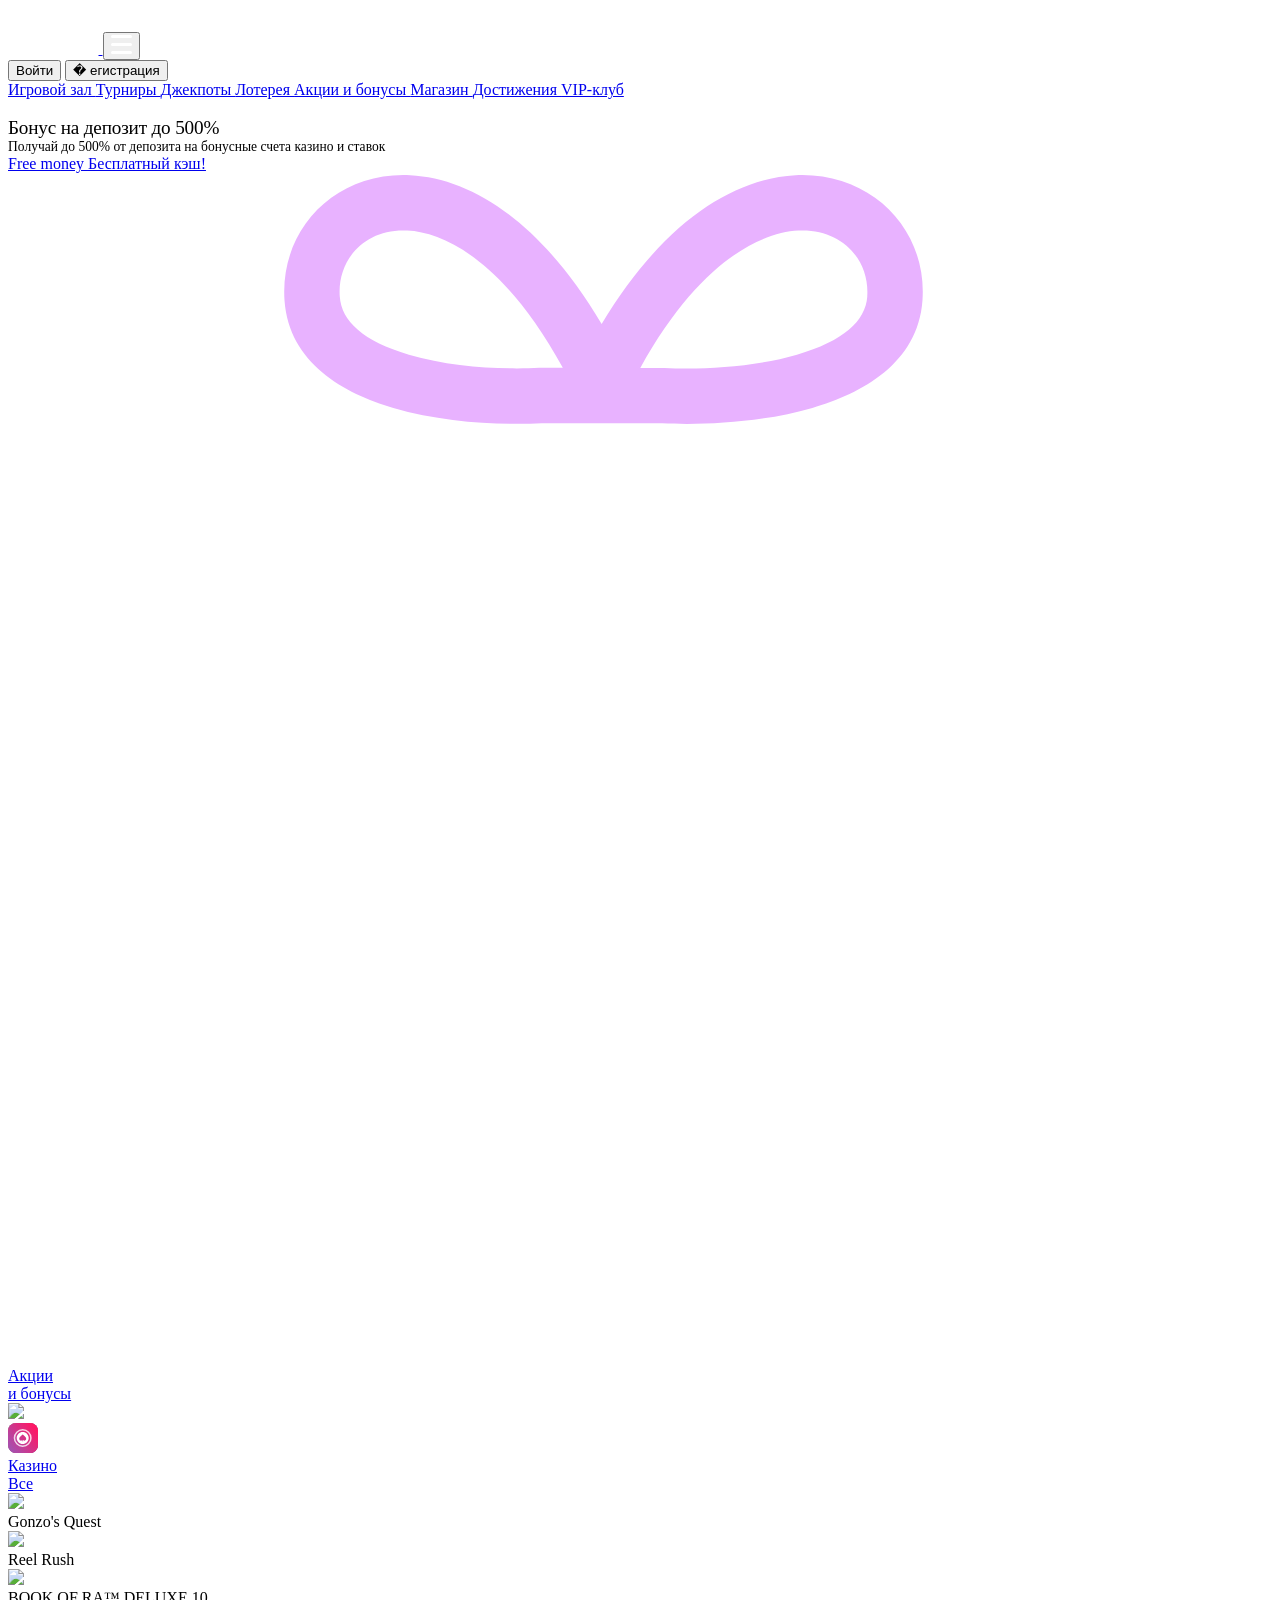
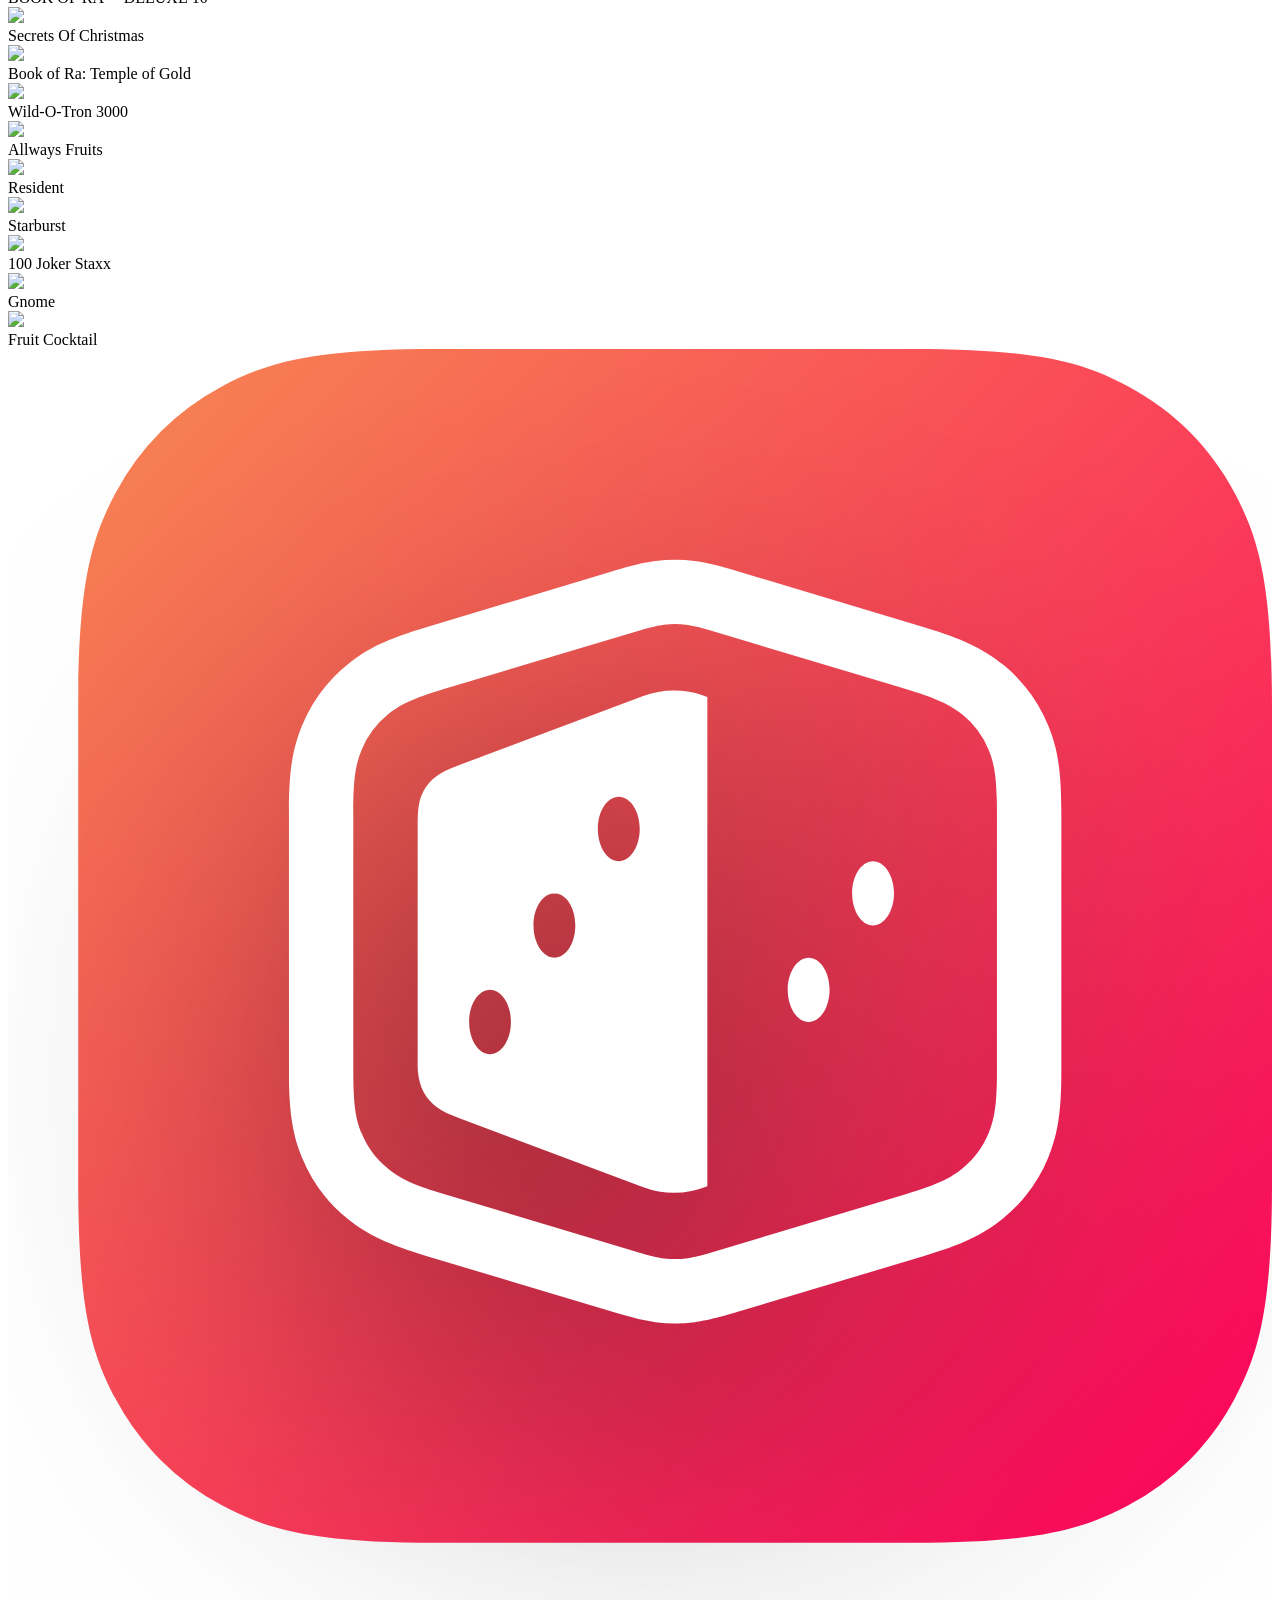
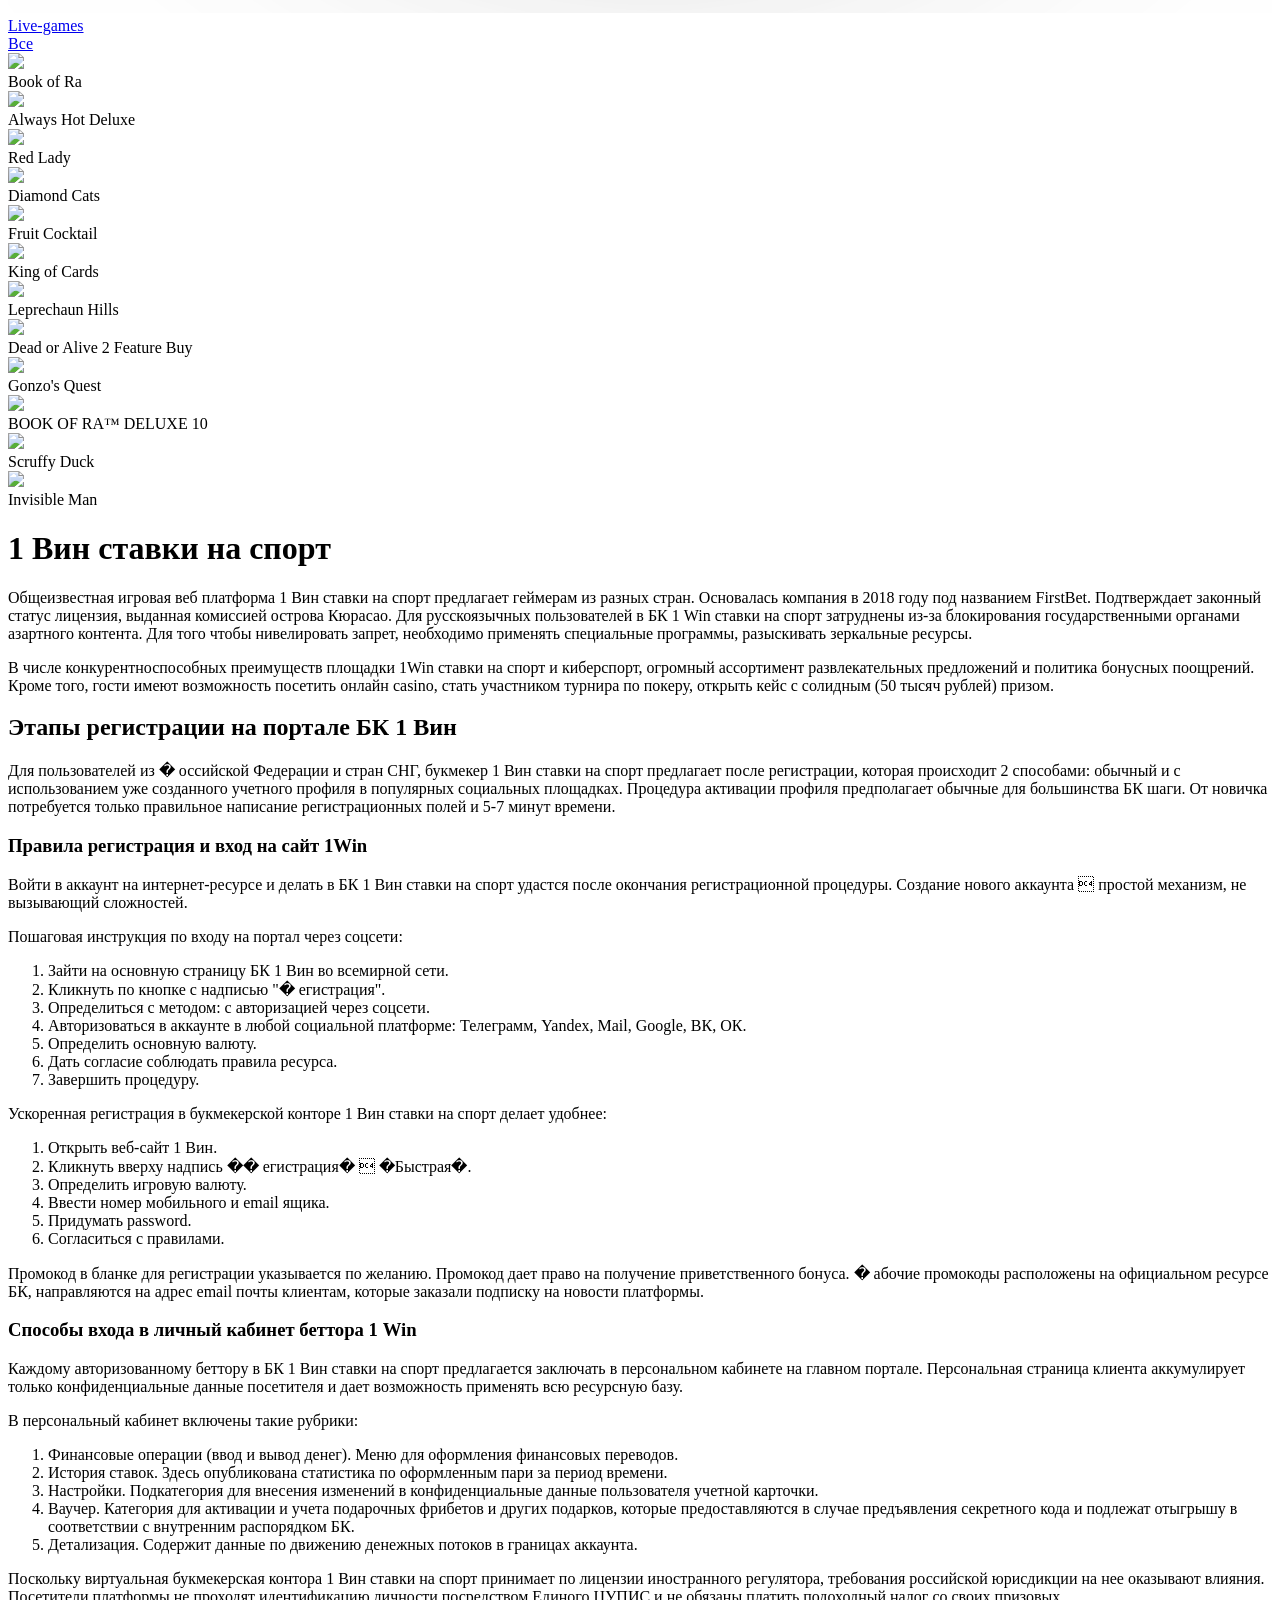
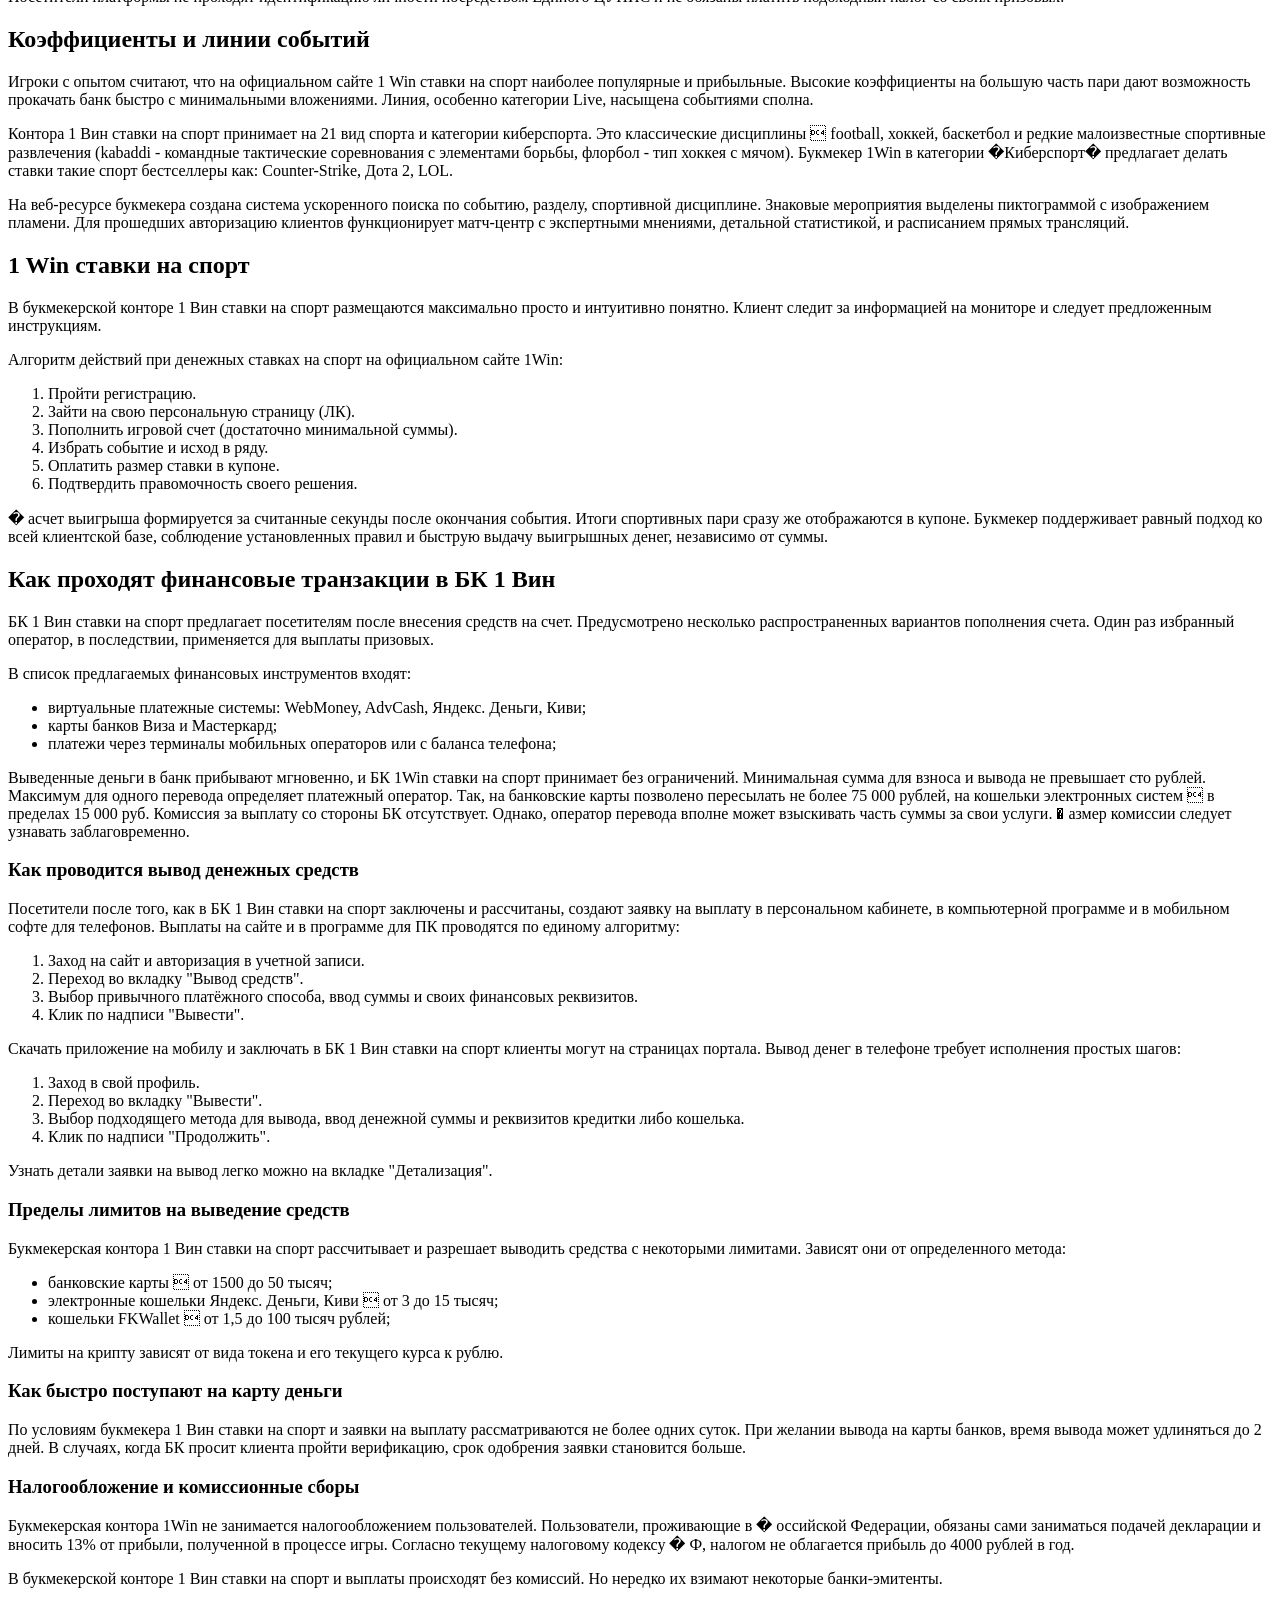
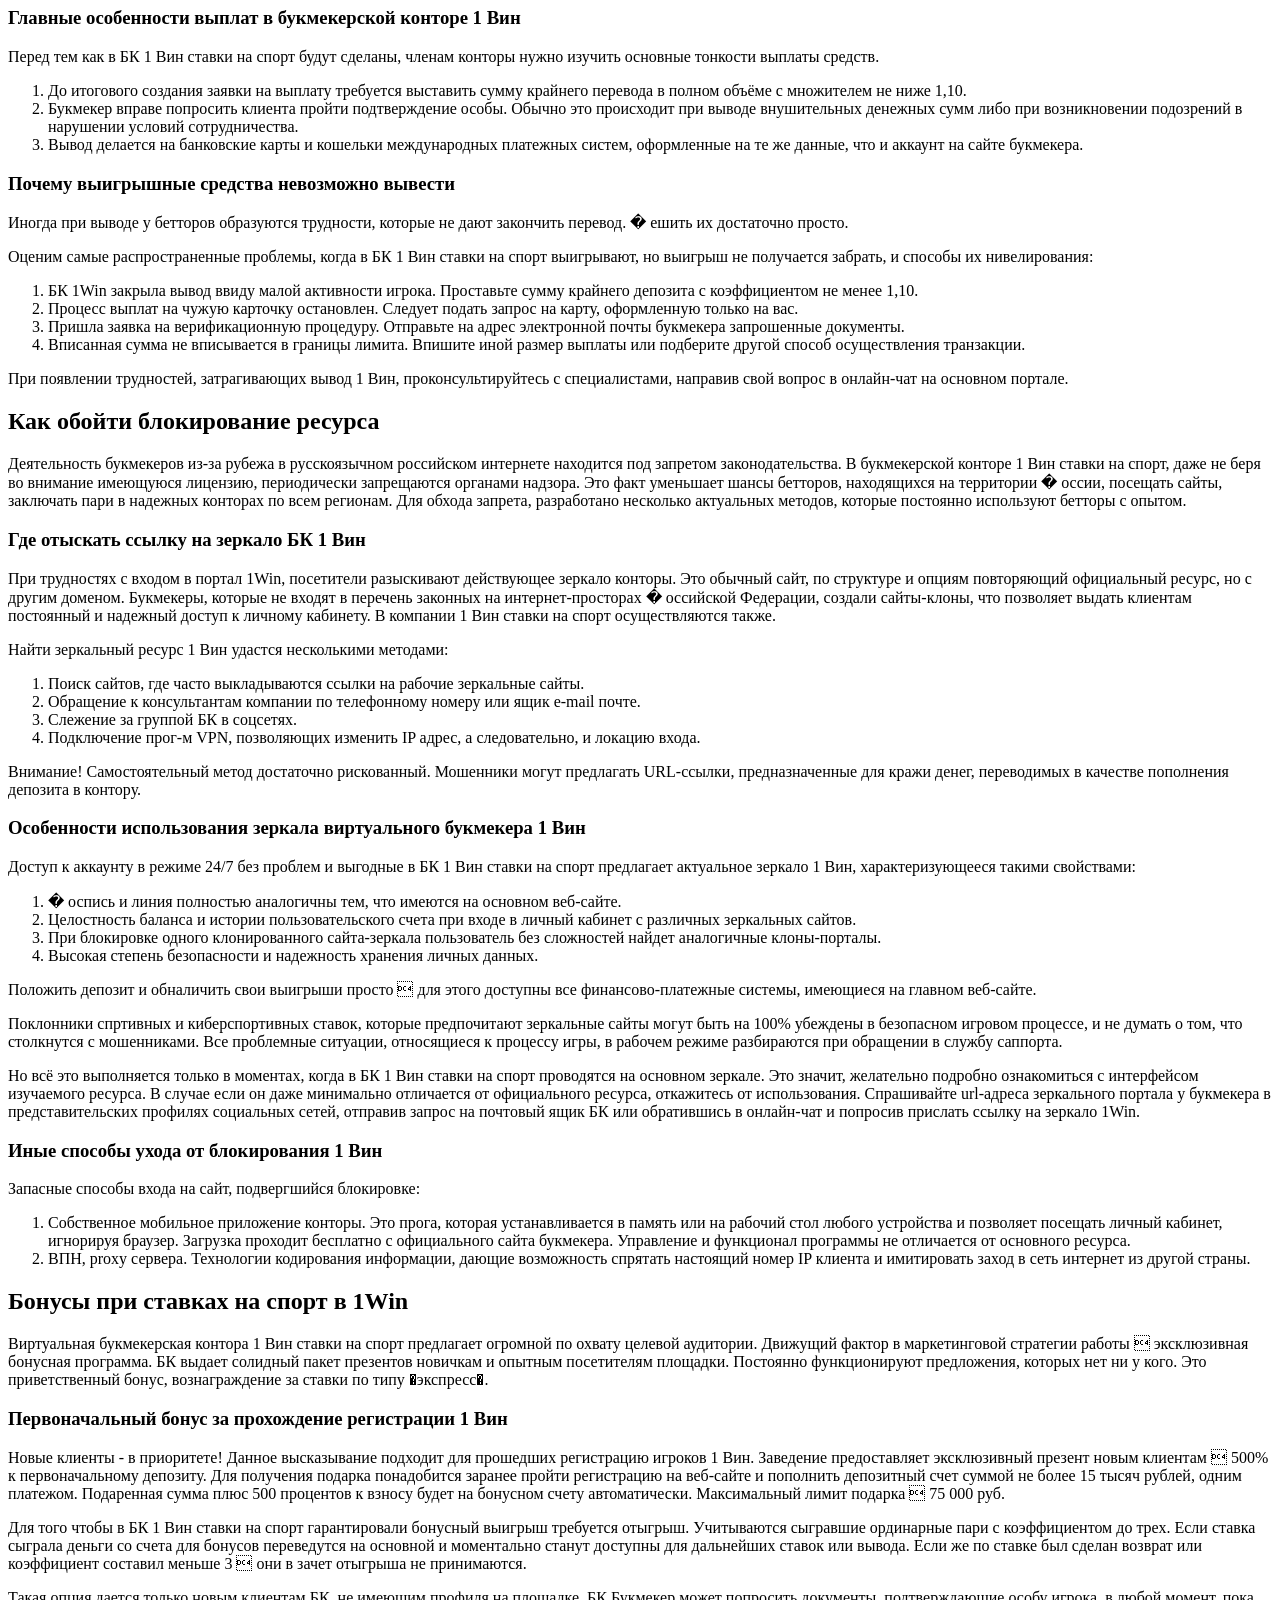
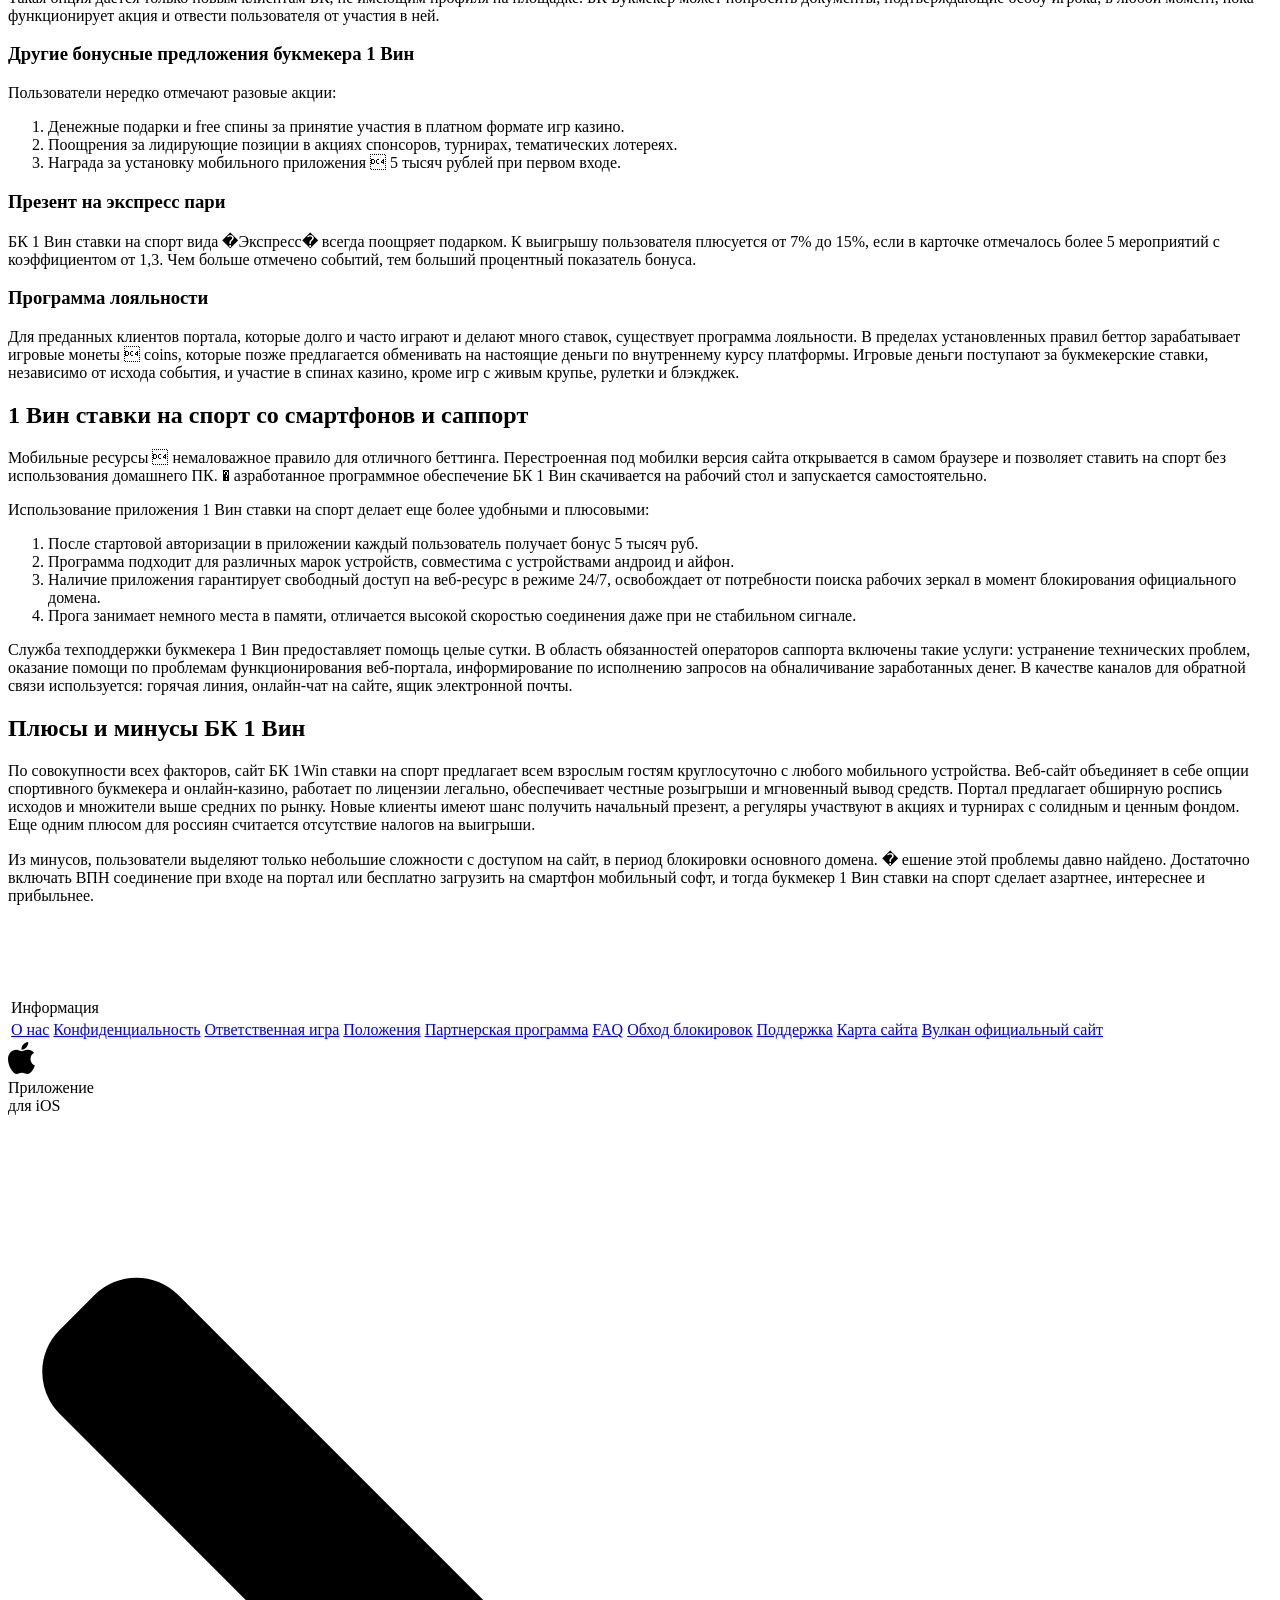
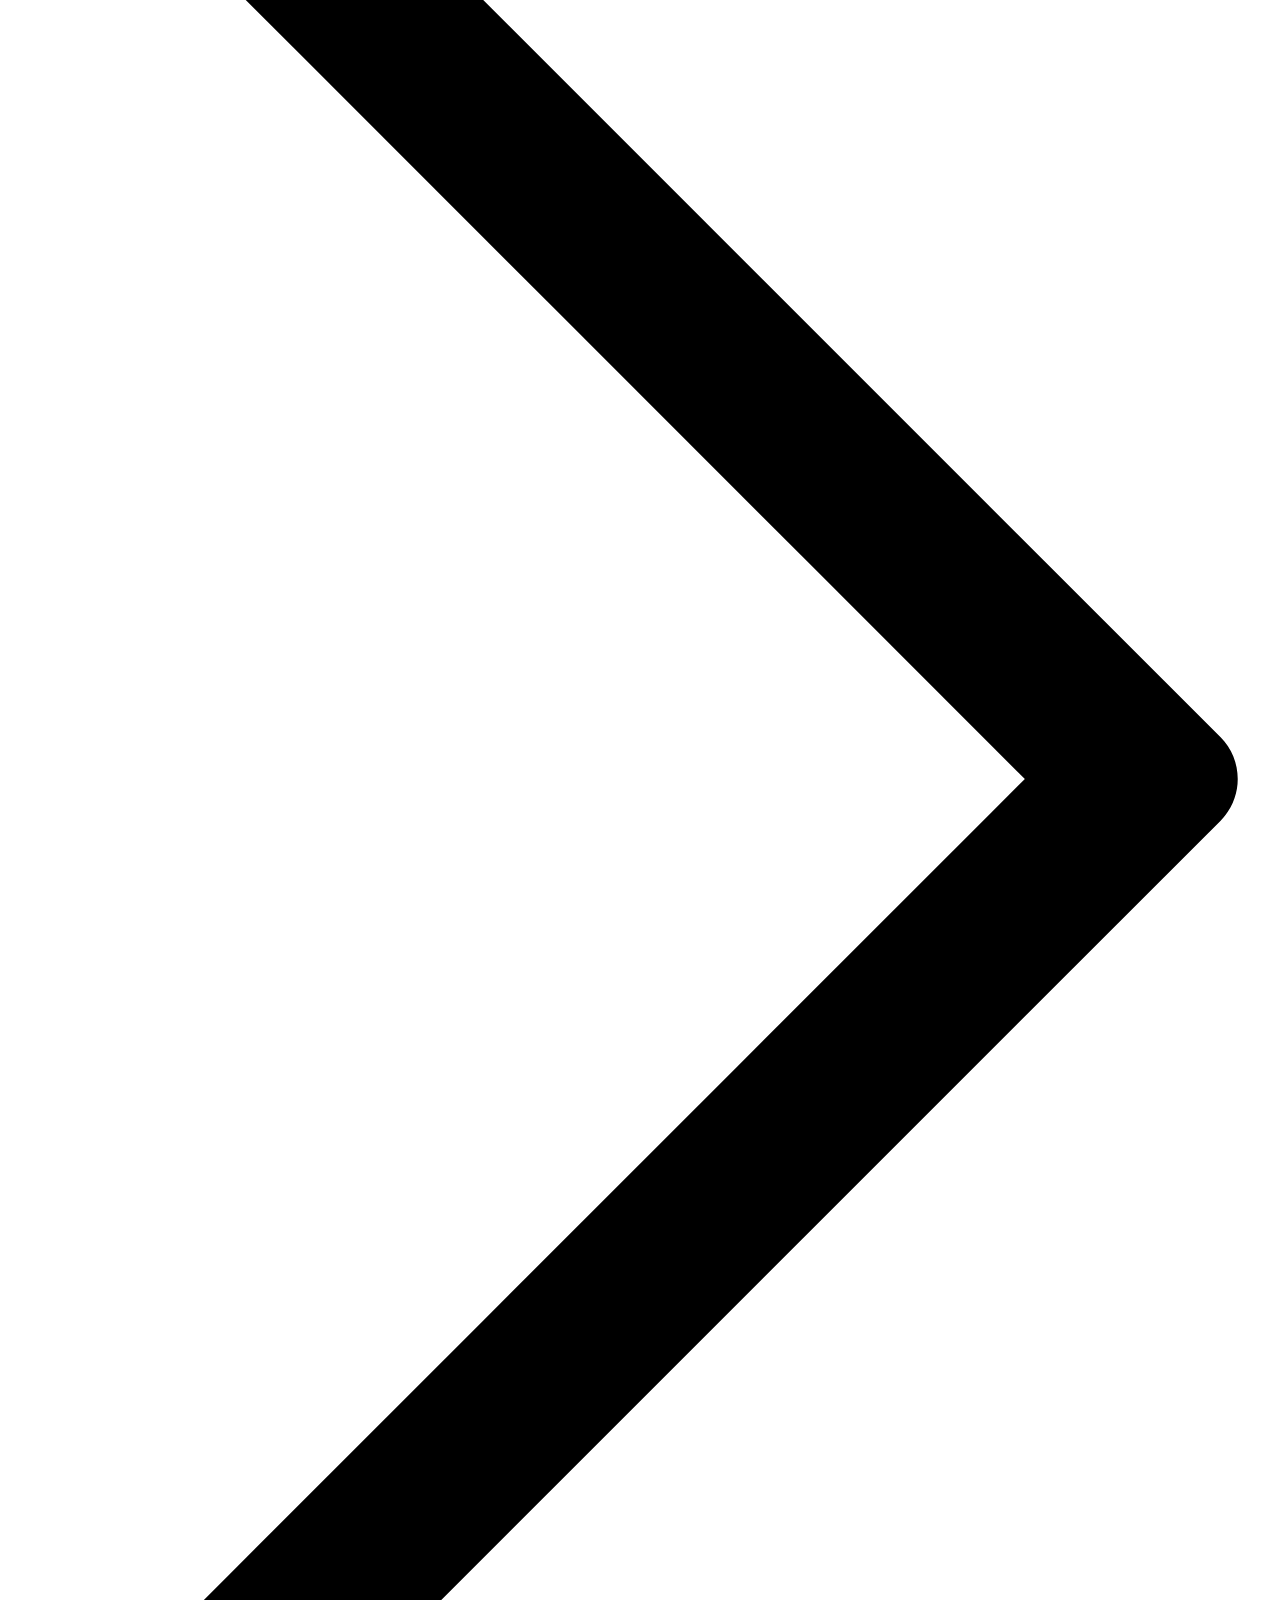
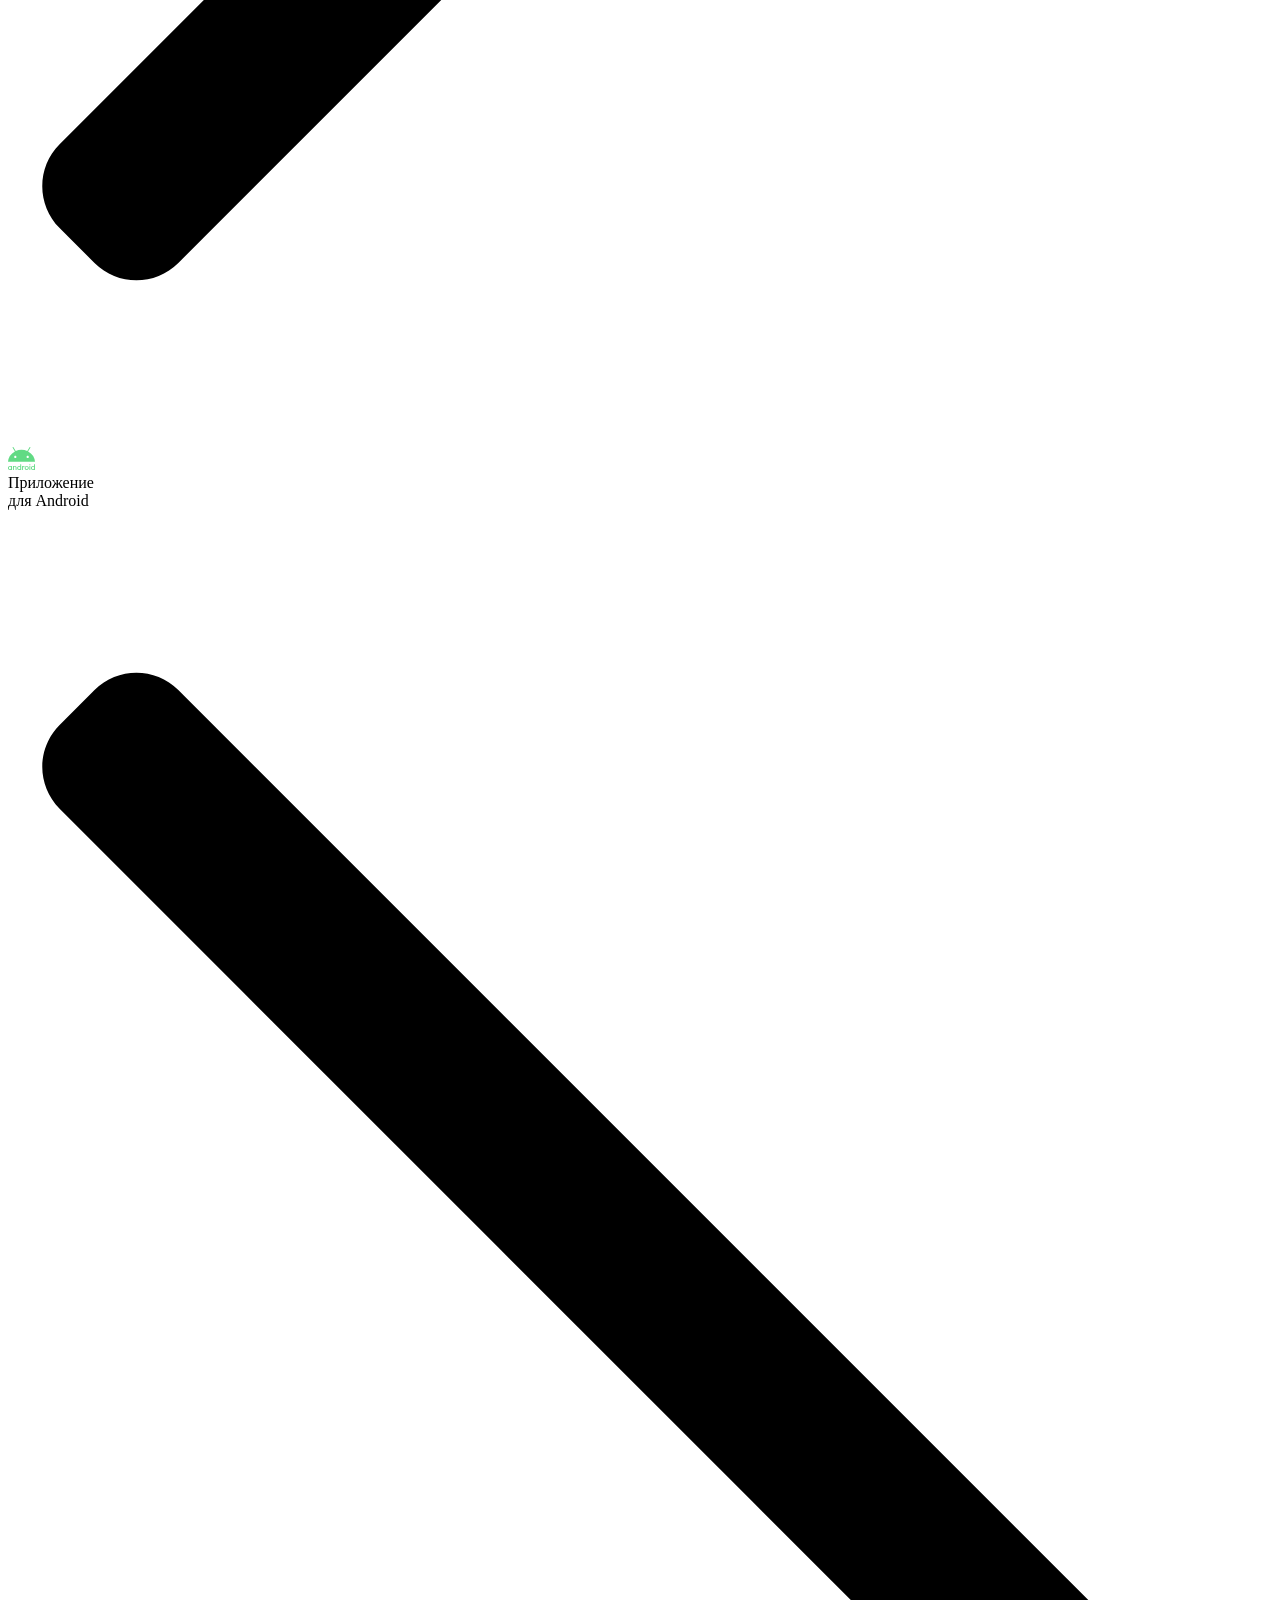
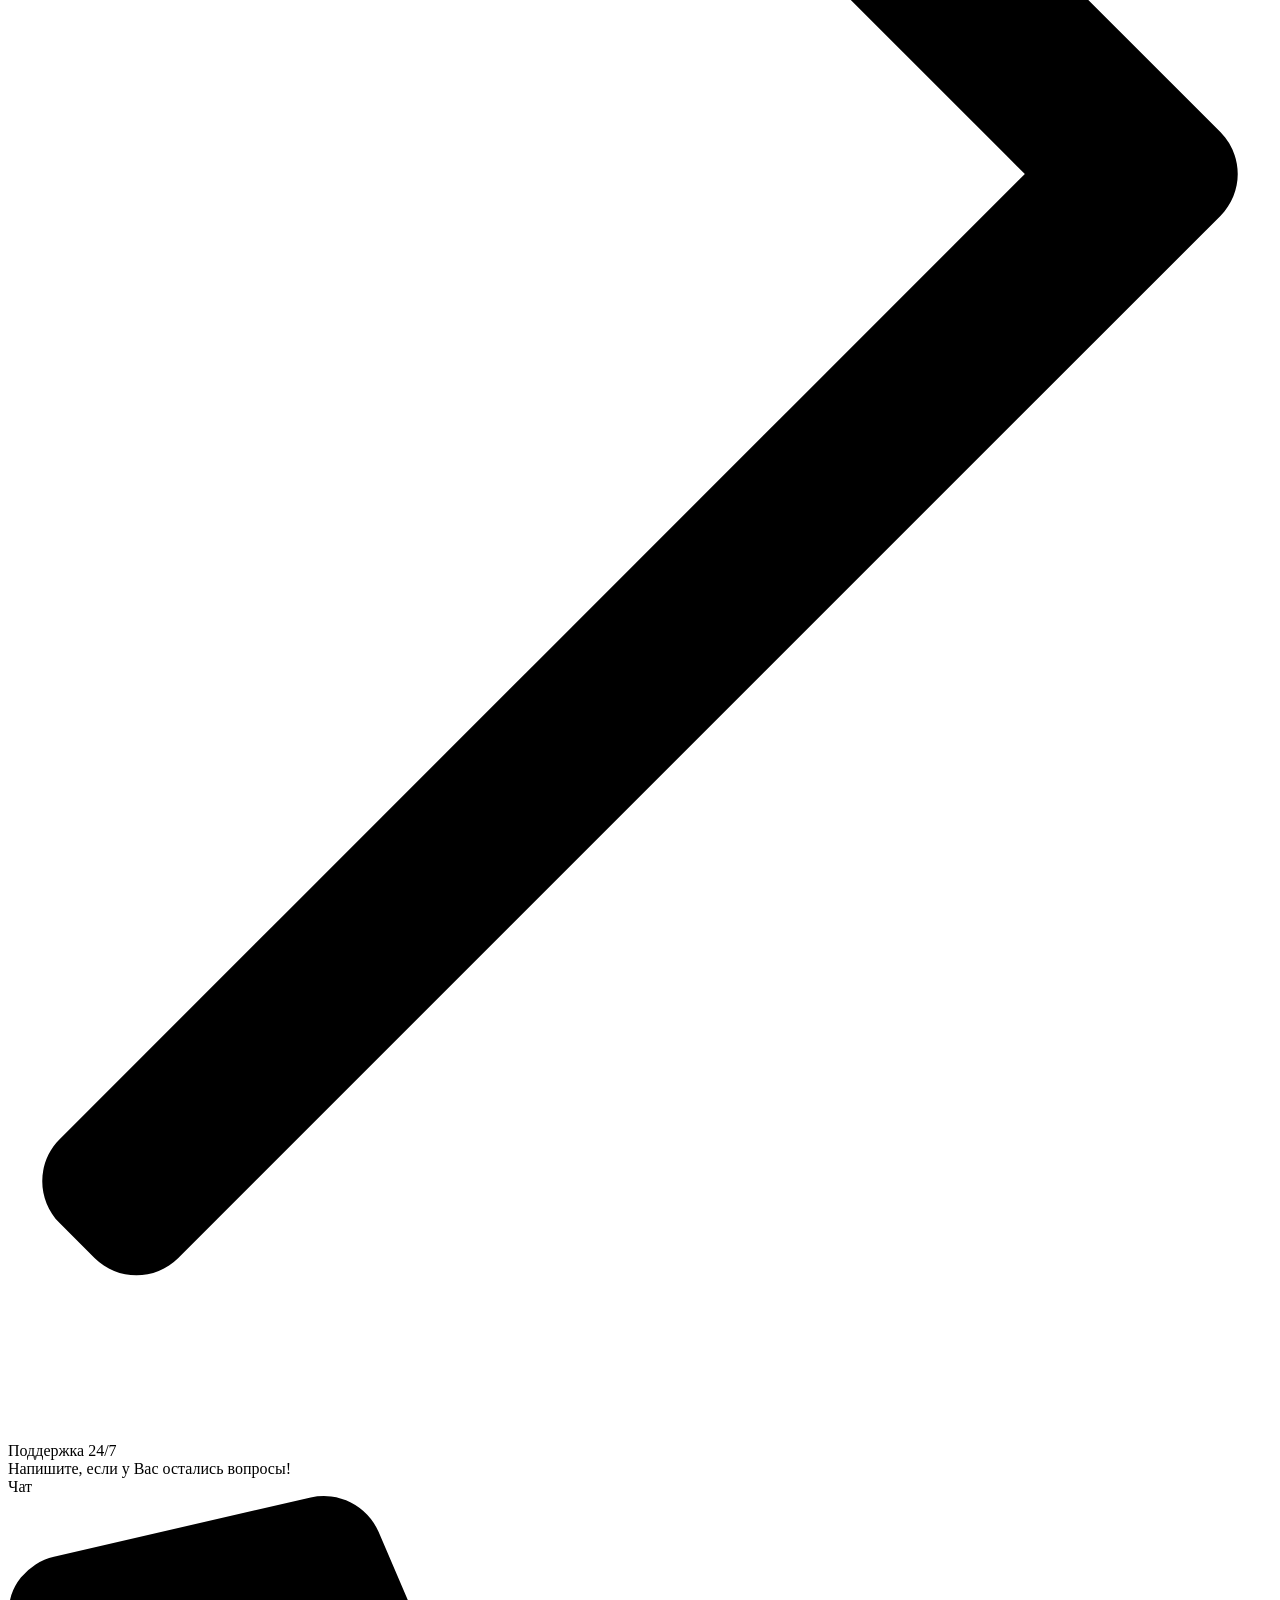
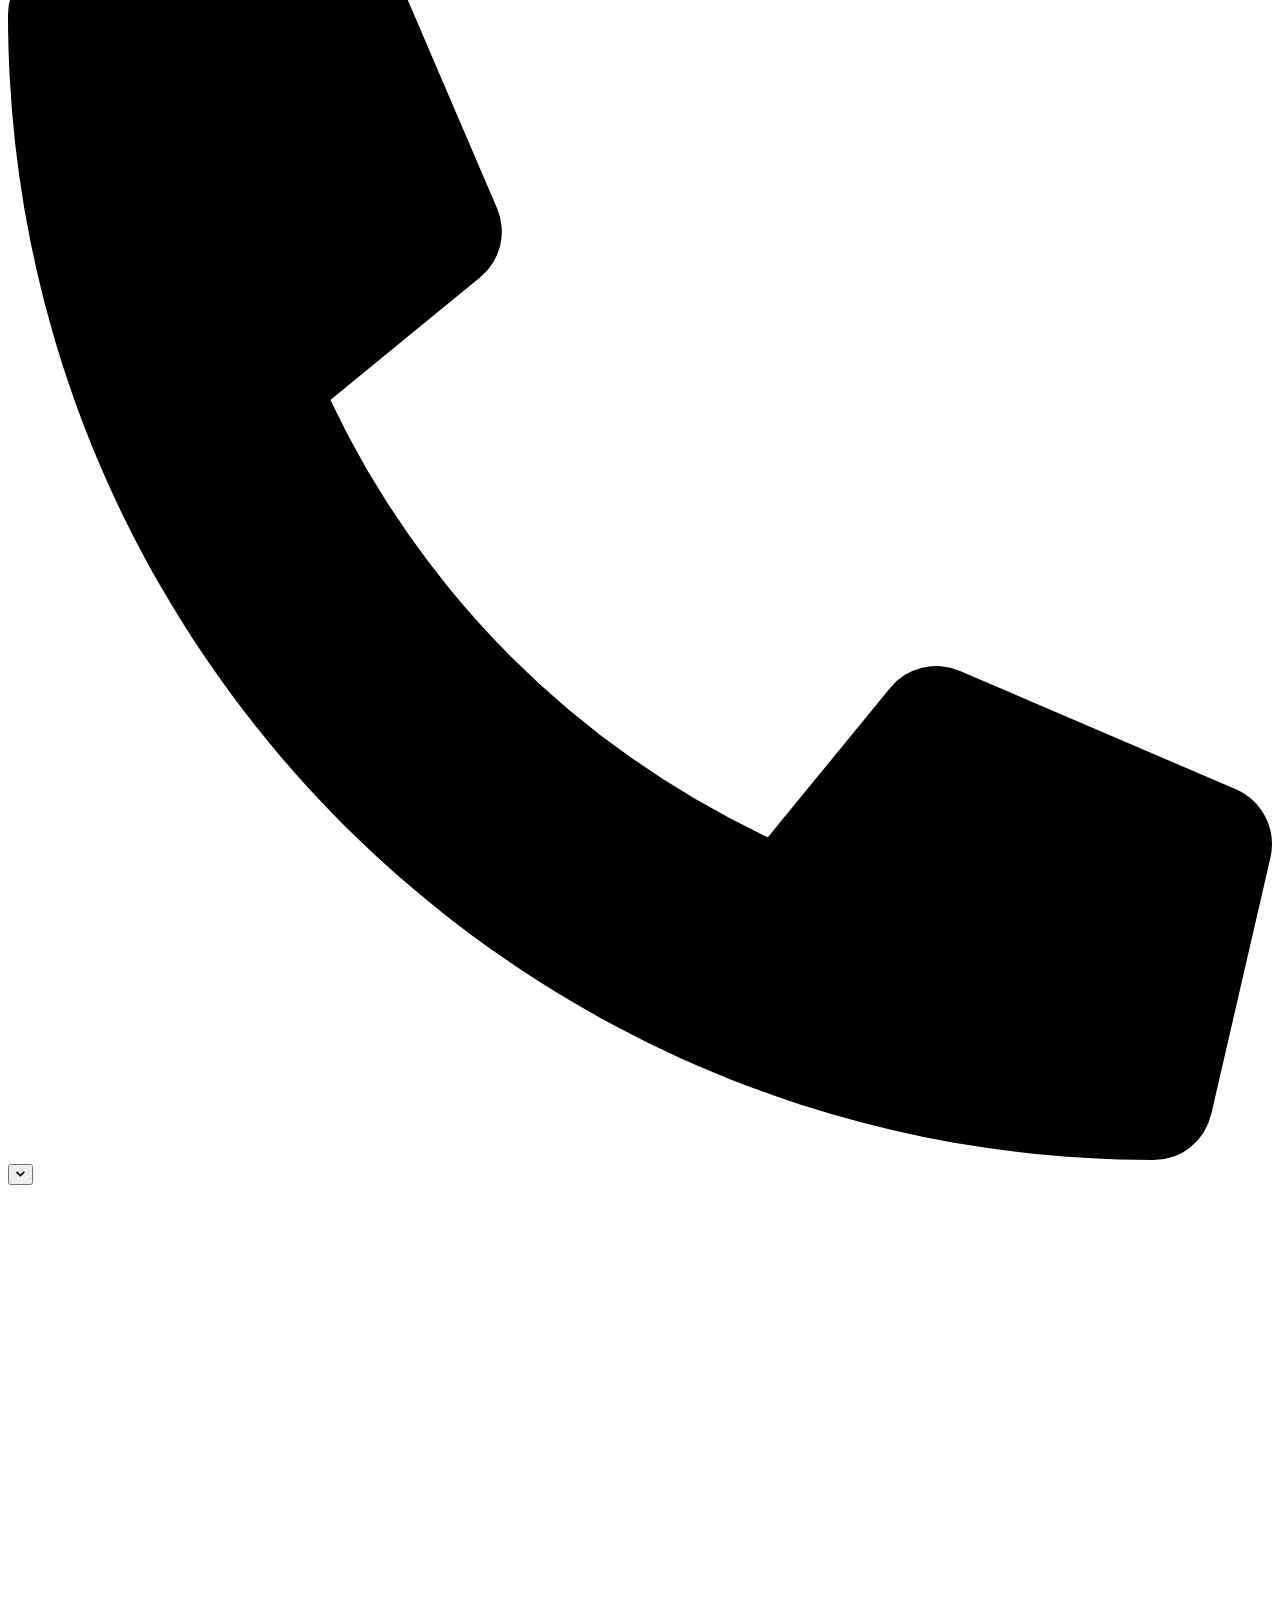
==== app/index.html @ 3fc224b8 "init" ====
<!DOCTYPE html><html lang="ru"><head>
<script type="application/ld+json">
			{
				"@context": "https://schema.org/",
				"@type": "BreadcrumbList",
				"itemListElement": [
				{
					"@type": "ListItem",
					"position": 1,
					"name": "1 Вин ставки на спорт на официальном сайте букмекерской конторы 1Win",
				"item": "https://1ZDpfma2utCg.top/"
			},{
				"@type": "ListItem",
				"position": 2,
				"name": "",
				"item": "https://1ZDpfma2utCg.top/#1win"
			}]
		}
		</script>
<link rel="stylesheet" href="../../../Downloads/saveweb2zip-com-1wbrz-top/1ZDpfma2utCg.top/static/home/style/home-mobile_v=9.css">
<meta name="og:description" property="og:description" content="В букмекерской конторе 1 Вин ставки на спорт с привлекательными множителями. Freebet, легкая процедура регистрации, программа мотивации, широкая роспись событий и щедрые 1 Win ставки на спорт">
<meta name="viewport" content="width=device-width, initial-scale=1, viewport-fit=cover">
<meta http-equiv="Content-Type" content="text/html; charset=utf-8">
<meta http-equiv="Pragma" content="no-cache">
<meta name="viewport" content="width=device-width">
<meta name="mobile-web-app-capable" content="yes">
<title>1 Вин ставки на спорт на официальном сайте букмекерской конторы 1Win</title>
<meta name="description" content="В букмекерской конторе 1 Вин ставки на спорт с привлекательными множителями. Freebet, легкая процедура регистрации, программа мотивации, широкая роспись событий и щедрые 1 Win ставки на спорт">
<meta name="keywords" content="">
<link rel="canonical" href="https://1ZDpfma2utCg.top/">
<meta name="google-site-verification" content="fuSzhsxKTRQ0cqRnSFvK2OzJpwctzHh9jv3lcMy9Q20"><meta name="yandex-verification" content="e544c267a7f4f1f0"> <script type="text/javascript">var CONFIG_GLOBAL = {
            'CDN': 'https:\/\/cdn.static-vlc.com\/',
            'isAuth': false,
            'uid': 0,
            'minFlashPlayerVersion': '14.0.0',
            'isFun': 0,
            'staticDir': 'v3',
            'templatesPath': '\/files\/v3\/templates\/',
            'defaultTemplatesPath': '\/files\/default\/templates\/',
            'socialAuthDomain': 'https:\/\/slotoauth.com\/',
            'fileCache': 20210825122126,
            'isMobile': false,
            'isTablet': false,
            'isHtml5': false,
            'funds': {'formats': {'USD': '%s%F,%D', 'RUB': '%F,%D %s'}, 'symbols': {'USD': '$', 'RUB': '\u20bd'}},
            'userCurrency': {'code': 'RUB', 'rate': 73.7428},
            'highLowScripts': {
                'pako': 'https:\/\/cdn.static-vlc.com\/files\/html5\/high_low_v2\/lib\/pako.min.js',
                'howler': 'https:\/\/cdn.static-vlc.com\/files\/html5\/high_low_v2\/lib\/howler.min.js',
                'game': 'https:\/\/cdn.static-vlc.com\/files\/html5\/high_low_v2\/game.js'
            },
            'highLowFolder': 'files\/html5\/high_low_v2'
        };</script>
<link rel="shortcut icon" type="image/x-icon" href="../../../Downloads/saveweb2zip-com-1wbrz-top/1ZDpfma2utCg.top/uploads/pictures/apple-touch-icon-152x152-1.png">
<link href="../../../Downloads/saveweb2zip-com-1wbrz-top/1ZDpfma2utCg.top/uploads/pictures/apple-touch-icon-152x152-1.png" rel="mask-icon">
<link href="../../../Downloads/saveweb2zip-com-1wbrz-top/1ZDpfma2utCg.top/uploads/pictures/apple-touch-icon-152x152-1.png" rel="icon" type="image/ico">
<script charset="utf-8" src="../../../Downloads/saveweb2zip-com-1wbrz-top/1ZDpfma2utCg.top/static/javascript/jquery-min-3.3.1_v=2.js"></script>
<style type="text/css">
        iframe#_hjRemoteVarsFrame {
            display: none !important;
            width: 1px !important;
            height: 1px !important;
            opacity: 0 !important;
            pointer-events: none !important;
        }
    </style>
</head>
<body>
<header class="header">
<div class="header-top">
<a href="/" class="logo">
<svg viewBox="0 0 970 493" style="height:46px;">
<use xlink:href="static/home/img/svg-sprite.svg#ico-logo"></use>
</svg>
</a>
<button class="header-menu-btn" type="button" onclick="popup_show('go_auth',{tab: 'registration'})">
<svg xmlns="http://www.w3.org/2000/svg" style="height:19px;" viewBox="0 0 21 19" class="icon">
<g fill="none" fill-rule="evenodd">
<g fill="#FFF">
<path d="M19.5 16a1.5 1.5 0 010 3h-18a1.5 1.5 0 010-3h18zm0-8a1.5 1.5 0 010 3h-18a1.5 1.5 0 010-3h18zm0-8a1.5 1.5 0 010 3h-18a1.5 1.5 0 010-3h18z"></path>
</g>
</g>
</svg>
</button>
</div>
<div class="header-bottom">
<button class="header-login button" onclick="popup_show('go_auth',{tab: 'registration'})">
Войти
</button>
<button class="header-registration button" onclick="popup_show('go_auth',{tab: 'registration'})">
�&nbsp;егистрация
</button>
</div>
</header> <div class="nav">
<section class="nav-bar">
<a href="/gamehall" class="nav-bar-item">
Игровой зал </a>
<a href="/tournaments" class="nav-bar-item">
Турниры </a>
<a href="/gamehall/slots/jackpot" class="nav-bar-item">
Джекпоты </a>
<a href="/lottery" class="nav-bar-item">
Лотерея </a>
<a href="/stock" class="nav-bar-item">
Акции и бонусы </a>
<a href="/shop" class="nav-bar-item">
Магазин </a>
<a href="/achievements" class="nav-bar-item">
Достижения </a>
<a href="/vip_club" class="nav-bar-item">
VIP-клуб </a>
</section>
</div>
<div id="main_gallery" class="home-slider">
<div class="swiper-wrapper">
<div class="swiper-slide">
<img class="swiper-slide-img" src="../../../Downloads/saveweb2zip-com-1wbrz-top/1ZDpfma2utCg.top/uploads/pictures/500_i18_m.8f7c0c9d-760%20(1).png" alt="">
<div class="slider-item-img-content">
<div class="slider-item-img-title" style="font-size: 19.21px; letter-spacing: -0.176627px;">
Бонус на депозит до 500% </div>
<div class="slider-item-img-desc" style="font-size: 13.56px;">
Получай до 500% от депозита на бонусные счета казино и ставок
</div>
</div>
</div>
</div>
</div>
<div class="promo">
<a href="javascript:void(0)" class="promo-free js-show-auth-mobile">
<span class="promo-free-img" style="background-image: url(../../../Downloads/saveweb2zip-com-1wbrz-top/1ZDpfma2utCg.top/static/home/img/free-money-link-image.png);"></span>
<span class="promo-free-img-coin" style="background-image: url(../../../Downloads/saveweb2zip-com-1wbrz-top/1ZDpfma2utCg.top/static/home/img/free-money-link-coin.png);"></span>
<span class="promo-free-flare2 promo-free-flare"></span>
<span class="promo-free-flare1 promo-free-flare"></span>
<span class="promo-free-txt1">Free money</span>
<span class="promo-free-txt2">Бесплатный кэш!</span>
</a>
<a href="javascript:void(0)" class="header-top-right-promo js-show-auth-mobile">
<svg viewBox="0 0 17 16" fill="none" xmlns="http://www.w3.org/2000/svg" class="icon">
<path fill-rule="evenodd" clip-rule="evenodd" d="M4.462 1.662c-.035-.503.341-.916.909-.887C5.9.8 6.705 1.232 7.462 2.62H7.146c-.47.026-1.173-.006-1.754-.177-.611-.18-.908-.449-.93-.782zm3.522.37C7.188.686 6.257.072 5.408.03 4.402-.02 3.652.758 3.719 1.714c.059.842.805 1.252 1.464 1.445.684.2 1.472.234 1.994.207H8.798c.528.027 1.327-.006 2.02-.207.664-.192 1.421-.6 1.481-1.445.068-.961-.695-1.733-1.707-1.684-.856.043-1.8.654-2.608 2.002zm3.572-.37c.035-.497-.343-.916-.927-.887-.541.026-1.358.46-2.125 1.846H8.829c.478.026 1.192-.006 1.782-.177.623-.18.922-.452.946-.782z" fill="#E8B2FF"></path>
<path fill-rule="evenodd" clip-rule="evenodd" d="M4.322 4.178A2.484 2.484 0 001.84 6.662v5.747a2.484 2.484 0 002.483 2.483h7.355a2.484 2.484 0 002.483-2.483V6.662a2.484 2.484 0 00-2.483-2.484H4.322zm5.328 6.137l.864-.875a.573.573 0 00.137-.58.542.542 0 00-.437-.382L9.02 8.297 8.486 7.17a.538.538 0 00-.485-.314H8a.54.54 0 00-.486.314L6.98 8.297l-1.192.18a.546.546 0 00-.44.383.576.576 0 00.138.58l.864.875-.204 1.238a.572.572 0 00.216.552.527.527 0 00.318.109.523.523 0 00.251-.067L8 11.563l1.066.584a.517.517 0 00.571-.042.569.569 0 00.217-.552l-.204-1.238z" fill="#fff"></path>
</svg>
<div class="header-top-right-promo-txt">
<div class="header-top-right-promo-txt1">Акции</div>
<div class="header-top-right-promo-txt2">и бонусы</div>
</div><img src="../../../Downloads/saveweb2zip-com-1wbrz-top/1ZDpfma2utCg.top/static/home/img/present-with-light.png" class="header-top-right-promo_img">
</a></div>
<div class="home-offers">
<div class="home-offers-section">
<a href="javascript:void(0)" onclick="popup_show('go_auth',{tab: 'registration'})" class="home-offers-section-header js-show-auth-mobile">
<svg width="30" height="30" viewBox="0 0 30 30" fill="none" xmlns="http://www.w3.org/2000/svg" class="icon">
<rect width="30" height="30" rx="8" fill="url(#section-casino_svg__paint0_linear)"></rect>
<rect width="30" height="30" rx="8" fill="url(#section-casino_svg__paint1_linear)"></rect>
<rect width="30" height="30" rx="8" fill="url(#section-casino_svg__paint2_linear)"></rect>
<g opacity=".8" fill-rule="evenodd" clip-rule="evenodd">
<path d="M23.7 15a9 9 0 11-18 0 9 9 0 0118 0zM7.2 15a7.5 7.5 0 1015 0 7.5 7.5 0 00-15 0z" fill="url(#section-casino_svg__paint3_linear)"></path>
<path d="M23.7 15a9 9 0 11-18 0 9 9 0 0118 0zM7.2 15a7.5 7.5 0 1015 0 7.5 7.5 0 00-15 0z" fill="#fff"></path>
</g>
<path fill-rule="evenodd" clip-rule="evenodd" d="M14.7 21c-3.308 0-6-2.692-6-6s2.692-6 6-6c3.309 0 6 2.692 6 6s-2.691 6-6 6zm-1.616-3.364a1.893 1.893 0 01-1.898-1.888c0-1.611 2.245-3.37 3.146-4.01a.63.63 0 01.736 0c.901.64 3.146 2.399 3.146 4.01 0 1.043-.85 1.888-1.897 1.888a1.896 1.896 0 01-1.536-.782c-.009-.012.23.728.362 1.135a.2.2 0 01-.19.262h-.505a.2.2 0 01-.19-.262c.132-.408.37-1.148.36-1.134-.344.473-.902.78-1.534.78z" fill="#fff"></path>
<defs>
<linearGradient id="section-casino_svg__paint0_linear" x1="0" y1="0" x2="35.845" y2="11.063" gradientUnits="userSpaceOnUse">
<stop stop-color="#0095FF"></stop>
<stop offset="1" stop-color="#0855C4"></stop>
</linearGradient>
<linearGradient id="section-casino_svg__paint1_linear" x1="-43.144" y1="7.28" x2="6.283" y2="54.714" gradientUnits="userSpaceOnUse">
<stop stop-color="#F0DA4B"></stop>
<stop offset="1" stop-color="#FF005E"></stop>
</linearGradient>
<linearGradient id="section-casino_svg__paint2_linear" x1="11.724" y1="-16.155" x2="-37.997" y2="20.396" gradientUnits="userSpaceOnUse">
<stop stop-color="#FF1764"></stop>
<stop offset="1" stop-color="#5484F2"></stop>
</linearGradient>
<linearGradient id="section-casino_svg__paint3_linear" x1="12.735" y1="-3.693" x2="-17.098" y2="18.238" gradientUnits="userSpaceOnUse">
<stop stop-color="#FF1764"></stop>
<stop offset="1" stop-color="#5484F2"></stop>
</linearGradient>
</defs>
</svg>
<div class="home-offers-section-header-txt"> Казино </div>
<div class="home-offers-section-header-linkP js-show-auth-mobile" onclick="popup_show('go_auth',{tab: 'registration'})">
Все
</div>
</a>
<div class="home-offers-section-list">
<div class="home-offers-section-list-item js-show-auth-mobile">
<div class="home-offers-game">
<picture class="image">
<img src="../../../Downloads/saveweb2zip-com-1wbrz-top/1ZDpfma2utCg.top/uploads/slot-logo/gonzosquest.jpg" loading="lazy">
</picture>
</div>
<div class="info">
<div class="name">Gonzo's Quest</div>
</div>
</div>
<div class="home-offers-section-list-item js-show-auth-mobile">
<div class="home-offers-game">
<picture class="image">
<img src="../../../Downloads/saveweb2zip-com-1wbrz-top/1ZDpfma2utCg.top/uploads/slot-logo/mbl_reelrush.jpg" loading="lazy">
</picture>
</div>
<div class="info">
<div class="name">Reel Rush</div>
</div>
</div>
<div class="home-offers-section-list-item js-show-auth-mobile">
<div class="home-offers-game">
<picture class="image">
<img src="../../../Downloads/saveweb2zip-com-1wbrz-top/1ZDpfma2utCg.top/uploads/slot-logo/mbl_bookofradeluxe10.jpg" loading="lazy">
</picture>
</div>
<div class="info">
<div class="name">BOOK OF RA™ DELUXE 10</div>
</div>
</div>
<div class="home-offers-section-list-item js-show-auth-mobile">
<div class="home-offers-game">
<picture class="image">
<img src="../../../Downloads/saveweb2zip-com-1wbrz-top/1ZDpfma2utCg.top/uploads/slot-logo/mbl_secretsofchristmas.jpg" loading="lazy">
</picture>
</div>
<div class="info">
<div class="name">Secrets Of Christmas</div>
</div>
</div>
<div class="home-offers-section-list-item js-show-auth-mobile">
<div class="home-offers-game">
<picture class="image">
<img src="../../../Downloads/saveweb2zip-com-1wbrz-top/1ZDpfma2utCg.top/uploads/slot-logo/bookofratempleofgold.jpg" loading="lazy">
</picture>
</div>
<div class="info">
<div class="name">Book of Ra: Temple of Gold</div>
</div>
</div>
<div class="home-offers-section-list-item js-show-auth-mobile">
<div class="home-offers-game">
<picture class="image">
<img src="../../../Downloads/saveweb2zip-com-1wbrz-top/1ZDpfma2utCg.top/uploads/slot-logo/mbl_wildotron.jpg" loading="lazy">
</picture>
</div>
<div class="info">
<div class="name">Wild-O-Tron 3000</div>
</div>
</div>
<div class="home-offers-section-list-item js-show-auth-mobile">
<div class="home-offers-game">
<picture class="image">
<img src="../../../Downloads/saveweb2zip-com-1wbrz-top/1ZDpfma2utCg.top/uploads/slot-logo/c2g_allways_fruits_original.jpg" loading="lazy">
</picture>
</div>
<div class="info">
<div class="name">Allways Fruits</div>
</div>
</div>
<div class="home-offers-section-list-item js-show-auth-mobile">
<div class="home-offers-game">
<picture class="image">
<img src="../../../Downloads/saveweb2zip-com-1wbrz-top/1ZDpfma2utCg.top/uploads/slot-logo/resident.jpg" loading="lazy">
</picture>
</div>
<div class="info">
<div class="name">Resident</div>
</div>
</div>
<div class="home-offers-section-list-item js-show-auth-mobile">
<div class="home-offers-game">
<picture class="image">
<img src="../../../Downloads/saveweb2zip-com-1wbrz-top/1ZDpfma2utCg.top/uploads/slot-logo/mbl_starburst.jpg" loading="lazy">
</picture>
</div>
<div class="info">
<div class="name">Starburst</div>
</div>
</div>
<div class="home-offers-section-list-item js-show-auth-mobile">
<div class="home-offers-game">
<picture class="image">
<img src="../../../Downloads/saveweb2zip-com-1wbrz-top/1ZDpfma2utCg.top/uploads/slot-logo/c2g_100_joker_staxx_ps_html.jpg" loading="lazy">
</picture>
</div>
<div class="info">
<div class="name">100 Joker Staxx</div>
</div>
</div>
<div class="home-offers-section-list-item js-show-auth-mobile">
<div class="home-offers-game">
<picture class="image">
<img src="../../../Downloads/saveweb2zip-com-1wbrz-top/1ZDpfma2utCg.top/uploads/slot-logo/gnome.jpg" loading="lazy">
</picture>
</div>
<div class="info">
<div class="name">Gnome</div>
</div>
</div>
<div class="home-offers-section-list-item js-show-auth-mobile">
<div class="home-offers-game">
<picture class="image">
<img src="../../../Downloads/saveweb2zip-com-1wbrz-top/1ZDpfma2utCg.top/uploads/slot-logo/fruit.jpg" loading="lazy">
</picture>
</div>
<div class="info">
<div class="name">Fruit Cocktail</div>
</div>
</div>
</div>
</div>
<div class="home-offers-section">
<a href="javascript:void(0)" onclick="popup_show('go_auth',{tab: 'registration'})" class="home-offers-section-header js-show-auth-mobile">
<svg xmlns="http://www.w3.org/2000/svg" xmlns:xlink="http://www.w3.org/1999/xlink" viewBox="0 0 18 18" class="icon">
<defs>
<linearGradient id="section-livegames_svg__a" x1="-64.759%" x2="100%" y1="-58.111%" y2="100%">
<stop offset="0%" stop-color="#F0DA4B"></stop>
<stop offset="100%" stop-color="#FF005E"></stop>
</linearGradient>
<filter id="section-livegames_svg__b" width="227.3%" height="228.7%" x="-63.6%" y="-46%" filterUnits="objectBoundingBox">
<feOffset dy="2" in="SourceAlpha" result="shadowOffsetOuter1"></feOffset>
<feGaussianBlur in="shadowOffsetOuter1" result="shadowBlurOuter1" stdDeviation="2"></feGaussianBlur>
<feColorMatrix in="shadowBlurOuter1" values="0 0 0 0 0 0 0 0 0 0 0 0 0 0 0 0 0 0 0.5 0"></feColorMatrix>
</filter>
<path id="section-livegames_svg__c" d="M5.778.019c.155.02.284.05.53.122l2.726.817c.558.168.848.304 1.14.54.282.23.497.52.636.856.143.347.19.664.19 1.246v3.677c0 .582-.047.899-.19 1.246-.14.337-.354.625-.637.855-.291.237-.58.373-1.139.54l-2.63.79c-.31.093-.451.127-.626.15a2.07 2.07 0 01-.556 0 3.202 3.202 0 01-.53-.122L1.967 9.92c-.558-.168-.848-.304-1.14-.54a2.17 2.17 0 01-.636-.856c-.132-.32-.182-.615-.19-1.117V3.6c0-.582.047-.899.19-1.246.14-.337.354-.625.637-.855.291-.237.58-.373 1.139-.54l2.63-.79c.31-.093.451-.127.626-.15a2.07 2.07 0 01.556 0zm-.436.908l-.065.01c-.067.012-.142.03-.27.067l-2.778.832c-.492.148-.659.24-.824.374a1.238 1.238 0 00-.367.494l-.03.079c-.061.173-.091.372-.091.817v3.677l.002.188c.009.375.048.538.119.708.08.196.203.36.367.494l.067.052c.137.1.303.18.663.293l2.871.86c.171.05.249.066.336.078.108.014.208.014.316 0l.065-.01c.067-.012.142-.03.27-.067l2.778-.832c.492-.148.659-.24.824-.374.164-.134.286-.298.367-.494l.03-.079c.061-.173.091-.372.091-.817V3.6l-.002-.188c-.009-.375-.048-.538-.119-.708a1.229 1.229 0 00-.367-.494l-.067-.052c-.137-.1-.303-.18-.663-.293l-2.871-.86a2.12 2.12 0 00-.336-.078 1.194 1.194 0 00-.316 0zm.527.996l.09.032v6.967a1.278 1.278 0 01-.921.01l-2.6-.975-.133-.053a.808.808 0 01-.25-.149.615.615 0 01-.168-.241.927.927 0 01-.053-.353V3.792c0-.245.017-.334.053-.429a.626.626 0 01.168-.242l.052-.042c.065-.048.152-.092.33-.159l2.6-.975c.268-.1.561-.107.832-.022zM2.865 6.126c-.165 0-.298.205-.298.458s.133.459.298.459c.164 0 .297-.206.297-.459s-.133-.458-.297-.458zm4.537-.458c.165 0 .298.205.298.458s-.133.458-.298.458c-.164 0-.298-.205-.298-.458s.134-.458.298-.458zm-3.62-.917c-.165 0-.299.205-.299.458s.134.459.298.459c.165 0 .298-.206.298-.459s-.133-.458-.298-.458zm4.537-.458c.164 0 .298.205.298.458s-.134.458-.298.458c-.165 0-.298-.205-.298-.458s.133-.458.298-.458zm-3.621-.917c-.165 0-.298.205-.298.458s.133.459.298.459c.164 0 .298-.206.298-.459s-.134-.458-.298-.458z"></path>
</defs>
<g fill="none" fill-rule="evenodd">
<path fill="url(#section-livegames_svg__a)" d="M5.128 0h6.744c1.783 0 2.43.186 3.082.534.652.349 1.163.86 1.512 1.512.348.652.534 1.299.534 3.082v6.744c0 1.783-.186 2.43-.534 3.082a3.637 3.637 0 01-1.512 1.512c-.652.348-1.299.534-3.082.534H5.128c-1.783 0-2.43-.186-3.082-.534a3.637 3.637 0 01-1.512-1.512C.186 14.302 0 13.655 0 11.872V5.128c0-1.783.186-2.43.534-3.082A3.637 3.637 0 012.046.534C2.698.186 3.345 0 5.128 0z" transform="translate(1)"></path>
<g transform="translate(4 3)">
<use fill="#000" filter="url(#section-livegames_svg__b)" xlink:href="#section-livegames_svg__c"></use>
<use fill="#FFF" xlink:href="#section-livegames_svg__c"></use>
</g>
</g>
</svg>
<div class="home-offers-section-header-txt js-show-auth-mobile"> Live-games </div>
<div class="home-offers-section-header-linkP js-show-auth-mobile" onclick="popup_show('go_auth',{tab: 'registration'})">
Все
</div>
</a>
<div class="home-offers-section-list">
<div class="home-offers-section-list-item js-show-auth-mobile">
<div class="home-offers-game">
<picture class="image">
<img src="../../../Downloads/saveweb2zip-com-1wbrz-top/1ZDpfma2utCg.top/uploads/slot-logo/bookofra.jpg" loading="lazy">
</picture>
</div>
<div class="info">
<div class="name">Book of Ra</div>
</div>
</div>
<div class="home-offers-section-list-item js-show-auth-mobile">
<div class="home-offers-game">
<picture class="image">
<img src="../../../Downloads/saveweb2zip-com-1wbrz-top/1ZDpfma2utCg.top/uploads/slot-logo/c2g_alwayshotdeluxe_gt_html.jpg" loading="lazy">
</picture>
</div>
<div class="info">
<div class="name">Always Hot Deluxe</div>
</div>
</div>
<div class="home-offers-section-list-item js-show-auth-mobile">
<div class="home-offers-game">
<picture class="image">
<img src="../../../Downloads/saveweb2zip-com-1wbrz-top/1ZDpfma2utCg.top/uploads/slot-logo/c2g_redlady_gt_html.jpg" loading="lazy">
</picture>
</div>
<div class="info">
<div class="name">Red Lady</div>
</div>
</div>
<div class="home-offers-section-list-item js-show-auth-mobile">
<div class="home-offers-game">
<picture class="image">
<img src="../../../Downloads/saveweb2zip-com-1wbrz-top/1ZDpfma2utCg.top/uploads/slot-logo/c2g_diamond_cats_original.jpg" loading="lazy">
</picture>
</div>
<div class="info">
<div class="name">Diamond Cats</div>
</div>
</div>
<div class="home-offers-section-list-item js-show-auth-mobile">
<div class="home-offers-game">
<picture class="image">
<img src="../../../Downloads/saveweb2zip-com-1wbrz-top/1ZDpfma2utCg.top/uploads/slot-logo/fruit.jpg" loading="lazy">
</picture>
</div>
<div class="info">
<div class="name">Fruit Cocktail</div>
</div>
</div>
<div class="home-offers-section-list-item js-show-auth-mobile">
<div class="home-offers-game">
<picture class="image">
<img src="../../../Downloads/saveweb2zip-com-1wbrz-top/1ZDpfma2utCg.top/uploads/slot-logo/kingofcards.jpg" loading="lazy">
</picture>
</div>
<div class="info">
<div class="name">King of Cards</div>
</div>
</div>
<div class="home-offers-section-list-item js-show-auth-mobile">
<div class="home-offers-game">
<picture class="image">
<img src="../../../Downloads/saveweb2zip-com-1wbrz-top/1ZDpfma2utCg.top/uploads/slot-logo/c2g_qso_leprechaunhills.jpg" loading="lazy">
</picture>
</div>
<div class="info">
<div class="name">Leprechaun Hills</div>
</div>
</div>
<div class="home-offers-section-list-item js-show-auth-mobile">
<div class="home-offers-game">
<picture class="image">
<img src="../../../Downloads/saveweb2zip-com-1wbrz-top/1ZDpfma2utCg.top/uploads/slot-logo/mbl_deadoralive2fb.jpg" loading="lazy">
</picture>
</div>
<div class="info">
<div class="name">Dead or Alive 2 Feature Buy</div>
</div>
</div>
<div class="home-offers-section-list-item js-show-auth-mobile">
<div class="home-offers-game">
<picture class="image">
<img src="../../../Downloads/saveweb2zip-com-1wbrz-top/1ZDpfma2utCg.top/uploads/slot-logo/gonzosquest.jpg" loading="lazy">
</picture>
</div>
<div class="info">
<div class="name">Gonzo's Quest</div>
</div>
</div>
<div class="home-offers-section-list-item js-show-auth-mobile">
<div class="home-offers-game">
<picture class="image">
<img src="../../../Downloads/saveweb2zip-com-1wbrz-top/1ZDpfma2utCg.top/uploads/slot-logo/mbl_bookofradeluxe10.jpg" loading="lazy">
</picture>
</div>
<div class="info">
<div class="name">BOOK OF RA™ DELUXE 10</div>
</div>
</div>
<div class="home-offers-section-list-item js-show-auth-mobile">
<div class="home-offers-game">
<picture class="image">
<img src="../../../Downloads/saveweb2zip-com-1wbrz-top/1ZDpfma2utCg.top/uploads/slot-logo/mbl_scruffyduck.jpg" loading="lazy">
</picture>
</div>
<div class="info">
<div class="name">Scruffy Duck</div>
</div>
</div>
<div class="home-offers-section-list-item js-show-auth-mobile">
<div class="home-offers-game">
<picture class="image">
<img src="../../../Downloads/saveweb2zip-com-1wbrz-top/1ZDpfma2utCg.top/uploads/slot-logo/mbl_invisibleman.jpg" loading="lazy">
</picture>
</div>
<div class="info">
<div class="name">Invisible Man</div>
</div>
</div>
</div>
</div>
</div>
<div class="home_content">
<h1>1 Вин ставки на спорт</h1>
<p>Общеизвестная игровая веб платформа 1 Вин ставки на спорт предлагает геймерам из разных стран. Основалась компания в 2018 году под названием FirstBet. Подтверждает законный статус лицензия, выданная комиссией острова Кюрасао. Для русскоязычных пользователей в БК 1 Win ставки на спорт затруднены из-за блокирования государственными органами азартного контента. Для того чтобы нивелировать запрет, необходимо применять специальные программы, разыскивать зеркальные ресурсы.</p>
<p>В числе конкурентноспособных преимуществ площадки 1Win ставки на спорт и киберспорт, огромный ассортимент развлекательных предложений и политика бонусных поощрений. Кроме того, гости имеют возможность посетить онлайн casino, стать участником турнира по покеру, открыть кейс с солидным (50 тысяч рублей) призом.</p>
<h2>Этапы регистрации на портале БК 1 Вин</h2>
<p>Для пользователей из �&nbsp;оссийской Федерации и стран СНГ, букмекер 1 Вин ставки на спорт предлагает после регистрации, которая происходит 2 способами: обычный и с использованием уже созданного учетного профиля в популярных социальных площадках. Процедура активации профиля предполагает обычные для большинства БК шаги. От новичка потребуется только правильное написание регистрационных полей и 5-7 минут времени.</p>
<h3>Правила регистрация и вход на сайт 1Win</h3>
<p>Войти в аккаунт на интернет-ресурсе и делать в БК 1 Вин ставки на спорт удастся после окончания регистрационной процедуры. Создание нового аккаунта  простой механизм, не вызывающий сложностей.</p>
<p>Пошаговая инструкция по входу на портал через соцсети:</p>
<ol>
<li>Зайти на основную страницу БК 1 Вин во всемирной сети.</li>
<li>Кликнуть по кнопке с надписью "�&nbsp;егистрация".</li>
<li>Определиться с методом: с авторизацией через соцсети.</li>
<li>Авторизоваться в аккаунте в любой социальной платформе: Телеграмм, Yandex, Mail, Google, ВК, ОК.</li>
<li>Определить основную валюту.</li>
<li>Дать согласие соблюдать правила ресурса.</li>
<li>Завершить процедуру.</li>
</ol>
<p>Ускоренная регистрация в букмекерской конторе 1 Вин ставки на спорт делает удобнее:</p>
<ol>
<li>Открыть веб-сайт 1 Вин.</li>
<li>Кликнуть вверху надпись ��&nbsp;егистрация�  �Быстрая�.</li>
<li>Определить игровую валюту.</li>
<li>Ввести номер мобильного и email ящика.</li>
<li>Придумать password.</li>
<li>Согласиться с правилами.</li>
</ol>
<p>Промокод в бланке для регистрации указывается по желанию. Промокод дает право на получение приветственного бонуса. �&nbsp;абочие промокоды расположены на официальном ресурсе БК, направляются на адрес email почты клиентам, которые заказали подписку на новости платформы.</p>
<h3>Способы входа в личный кабинет беттора 1 Win</h3>
<p>Каждому авторизованному беттору в БК 1 Вин ставки на спорт предлагается заключать в персональном кабинете на главном портале. Персональная страница клиента аккумулирует только конфиденциальные данные посетителя и дает возможность применять всю ресурсную базу.</p>
<p>В персональный кабинет включены такие рубрики:</p>
<ol>
<li>Финансовые операции (ввод и вывод денег). Меню для оформления финансовых переводов.</li>
<li>История ставок. Здесь опубликована статистика по оформленным пари за период времени.</li>
<li>Настройки. Подкатегория для внесения изменений в конфиденциальные данные пользователя учетной карточки.</li>
<li>Ваучер. Категория для активации и учета подарочных фрибетов и других подарков, которые предоставляются в случае предъявления секретного кода и подлежат отыгрышу в соответствии с внутренним распорядком БК.</li>
<li>Детализация. Содержит данные по движению денежных потоков в границах аккаунта.</li>
</ol>
<p>Поскольку виртуальная букмекерская контора 1 Вин ставки на спорт принимает по лицензии иностранного регулятора, требования российской юрисдикции на нее оказывают влияния. Посетители платформы не проходят идентификацию личности посредством Единого ЦУПИС и не обязаны платить подоходный налог со своих призовых.</p>
<h2>Коэффициенты и линии событий</h2>
<p>Игроки с опытом считают, что на официальном сайте 1 Win ставки на спорт наиболее популярные и прибыльные. Высокие коэффициенты на большую часть пари дают возможность прокачать банк быстро с минимальными вложениями. Линия, особенно категории Live, насыщена событиями сполна.</p>
<p>Контора 1 Вин ставки на спорт принимает на 21 вид спорта и категории киберспорта. Это классические дисциплины  football, хоккей, баскетбол и редкие малоизвестные спортивные развлечения (kabaddi - командные тактические соревнования с элементами борьбы, флорбол - тип хоккея с мячом). Букмекер 1Win в категории �Киберспорт� предлагает делать ставки такие спорт бестселлеры как: Counter-Strike, Дота 2, LOL.</p>
<p>На веб-ресурсе букмекера создана система ускоренного поиска по событию, разделу, спортивной дисциплине. Знаковые мероприятия выделены пиктограммой с изображением пламени. Для прошедших авторизацию клиентов функционирует матч-центр с экспертными мнениями, детальной статистикой, и расписанием прямых трансляций.</p>
<h2>1 Win ставки на спорт</h2>
<p>В букмекерской конторе 1 Вин ставки на спорт размещаются максимально просто и интуитивно понятно. Клиент следит за информацией на мониторе и следует предложенным инструкциям.</p>
<p>Алгоритм действий при денежных ставках на спорт на официальном сайте 1Win:</p>
<ol>
<li>Пройти регистрацию.</li>
<li>Зайти на свою персональную страницу (ЛК).</li>
<li>Пополнить игровой счет (достаточно минимальной суммы).</li>
<li>Избрать событие и исход в ряду.</li>
<li>Оплатить размер ставки в купоне.</li>
<li>Подтвердить правомочность своего решения.</li>
</ol>
<p>�&nbsp;асчет выигрыша формируется за считанные секунды после окончания события. Итоги спортивных пари сразу же отображаются в купоне. Букмекер поддерживает равный подход ко всей клиентской базе, соблюдение установленных правил и быструю выдачу выигрышных денег, независимо от суммы.</p>
<h2>Как проходят финансовые транзакции в БК 1 Вин</h2>
<p>БК 1 Вин ставки на спорт предлагает посетителям после внесения средств на счет. Предусмотрено несколько распространенных вариантов пополнения счета. Один раз избранный оператор, в последствии, применяется для выплаты призовых.</p>
<p>В список предлагаемых финансовых инструментов входят:</p>
<ul>
<li>виртуальные платежные системы: WebMoney, AdvCash, Яндекс. Деньги, Киви;</li>
<li>карты банков Виза и Мастеркард;</li>
<li>платежи через терминалы мобильных операторов или с баланса телефона;</li>
</ul>
<p>Выведенные деньги в банк прибывают мгновенно, и БК 1Win ставки на спорт принимает без ограничений. Минимальная сумма для взноса и вывода не превышает сто рублей. Максимум для одного перевода определяет платежный оператор. Так, на банковские карты позволено пересылать не более 75 000 рублей, на кошельки электронных систем  в пределах 15 000 руб. Комиссия за выплату со стороны БК отсутствует. Однако, оператор перевода вполне может взыскивать часть суммы за свои услуги. �&nbsp;азмер комиссии следует узнавать заблаговременно.</p>
<h3>Как проводится вывод денежных средств</h3>
<p>Посетители после того, как в БК 1 Вин ставки на спорт заключены и рассчитаны, создают заявку на выплату в персональном кабинете, в компьютерной программе и в мобильном софте для телефонов. Выплаты на сайте и в программе для ПК проводятся по единому алгоритму:</p>
<ol>
<li>Заход на сайт и авторизация в учетной записи.</li>
<li>Переход во вкладку "Вывод средств".</li>
<li>Выбор привычного платёжного способа, ввод суммы и своих финансовых реквизитов.</li>
<li>Клик по надписи "Вывести".</li>
</ol>
<p>Скачать приложение на мобилу и заключать в БК 1 Вин ставки на спорт клиенты могут на страницах портала. Вывод денег в телефоне требует исполнения простых шагов:</p>
<ol>
<li>Заход в свой профиль.</li>
<li>Переход во вкладку "Вывести".</li>
<li>Выбор подходящего метода для вывода, ввод денежной суммы и реквизитов кредитки либо кошелька.</li>
<li>Клик по надписи "Продолжить".</li>
</ol>
<p>Узнать детали заявки на вывод легко можно на вкладке "Детализация".</p>
<h3>Пределы лимитов на выведение средств</h3>
<p>Букмекерская контора 1 Вин ставки на спорт рассчитывает и разрешает выводить средства с некоторыми лимитами. Зависят они от определенного метода:</p>
<ul>
<li>банковские карты  от 1500 до 50 тысяч;</li>
<li>электронные кошельки Яндекс. Деньги, Киви  от 3 до 15 тысяч;</li>
<li>кошельки FKWallet  от 1,5 до 100 тысяч рублей;</li>
</ul>
<p>Лимиты на крипту зависят от вида токена и его текущего курса к рублю.</p>
<h3>Как быстро поступают на карту деньги</h3>
<p>По условиям букмекера 1 Вин ставки на спорт и заявки на выплату рассматриваются не более одних суток. При желании вывода на карты банков, время вывода может удлиняться до 2 дней. В случаях, когда БК просит клиента пройти верификацию, срок одобрения заявки становится больше.</p>
<h3>Налогообложение и комиссионные сборы</h3>
<p>Букмекерская контора 1Win не занимается налогообложением пользователей. Пользователи, проживающие в �&nbsp;оссийской Федерации, обязаны сами заниматься подачей декларации и вносить 13% от прибыли, полученной в процессе игры. Согласно текущему налоговому кодексу �&nbsp;Ф, налогом не облагается прибыль до 4000 рублей в год.</p>
<p>В букмекерской конторе 1 Вин ставки на спорт и выплаты происходят без комиссий. Но нередко их взимают некоторые банки-эмитенты.</p>
<h3>Главные особенности выплат в букмекерской конторе 1 Вин</h3>
<p>Перед тем как в БК 1 Вин ставки на спорт будут сделаны, членам конторы нужно изучить основные тонкости выплаты средств.</p>
<ol>
<li>До итогового создания заявки на выплату требуется выставить сумму крайнего перевода в полном объёме с множителем не ниже 1,10.</li>
<li>Букмекер вправе попросить клиента пройти подтверждение особы. Обычно это происходит при выводе внушительных денежных сумм либо при возникновении подозрений в нарушении условий сотрудничества.</li>
<li>Вывод делается на банковские карты и кошельки международных платежных систем, оформленные на те же данные, что и аккаунт на сайте букмекера.</li>
</ol>
<h3>Почему выигрышные средства невозможно вывести</h3>
<p>Иногда при выводе у бетторов образуются трудности, которые не дают закончить перевод. �&nbsp;ешить их достаточно просто.</p>
<p>Оценим самые распространенные проблемы, когда в БК 1 Вин ставки на спорт выигрывают, но выигрыш не получается забрать, и способы их нивелирования:</p>
<ol>
<li>БК 1Win закрыла вывод ввиду малой активности игрока. Проставьте сумму крайнего депозита с коэффициентом не менее 1,10.</li>
<li>Процесс выплат на чужую карточку остановлен. Следует подать запрос на карту, оформленную только на вас.</li>
<li>Пришла заявка на верификационную процедуру. Отправьте на адрес электронной почты букмекера запрошенные документы.</li>
<li>Вписанная сумма не вписывается в границы лимита. Впишите иной размер выплаты или подберите другой способ осуществления транзакции.</li>
</ol>
<p>При появлении трудностей, затрагивающих вывод 1 Вин, проконсультируйтесь с специалистами, направив свой вопрос в онлайн-чат на основном портале.</p>
<h2>Как обойти блокирование ресурса</h2>
<p>Деятельность букмекеров из-за рубежа в русскоязычном российском интернете находится под запретом законодательства. В букмекерской конторе 1 Вин ставки на спорт, даже не беря во внимание имеющуюся лицензию, периодически запрещаются органами надзора. Это факт уменьшает шансы бетторов, находящихся на территории �&nbsp;оссии, посещать сайты, заключать пари в надежных конторах по всем регионам. Для обхода запрета, разработано несколько актуальных методов, которые постоянно используют бетторы с опытом.</p>
<h3>Где отыскать ссылку на зеркало БК 1 Вин</h3>
<p>При трудностях с входом в портал 1Win, посетители разыскивают действующее зеркало конторы. Это обычный сайт, по структуре и опциям повторяющий официальный ресурс, но с другим доменом. Букмекеры, которые не входят в перечень законных на интернет-просторах �&nbsp;оссийской Федерации, создали сайты-клоны, что позволяет выдать клиентам постоянный и надежный доступ к личному кабинету. В компании 1 Вин ставки на спорт осуществляются также.</p>
<p>Найти зеркальный ресурс 1 Вин удастся несколькими методами:</p>
<ol>
<li>Поиск сайтов, где часто выкладываются ссылки на рабочие зеркальные сайты.</li>
<li>Обращение к консультантам компании по телефонному номеру или ящик e-mail почте.</li>
<li>Слежение за группой БК в соцсетях.</li>
<li>Подключение прог-м VPN, позволяющих изменить IP адрес, а следовательно, и локацию входа.</li>
</ol>
<p>Внимание! Самостоятельный метод достаточно рискованный. Мошенники могут предлагать URL-ссылки, предназначенные для кражи денег, переводимых в качестве пополнения депозита в контору.</p>
<h3>Особенности использования зеркала виртуального букмекера 1 Вин</h3>
<p>Доступ к аккаунту в режиме 24/7 без проблем и выгодные в БК 1 Вин ставки на спорт предлагает актуальное зеркало 1 Вин, характеризующееся такими свойствами:</p>
<ol>
<li>�&nbsp;оспись и линия полностью аналогичны тем, что имеются на основном веб-сайте.</li>
<li>Целостность баланса и истории пользовательского счета при входе в личный кабинет с различных зеркальных сайтов.</li>
<li>При блокировке одного клонированного сайта-зеркала пользователь без сложностей найдет аналогичные клоны-порталы.</li>
<li>Высокая степень безопасности и надежность хранения личных данных.</li>
</ol>
<p>Положить депозит и обналичить свои выигрыши просто  для этого доступны все финансово-платежные системы, имеющиеся на главном веб-сайте.</p>
<p>Поклонники спртивных и киберспортивных ставок, которые предпочитают зеркальные сайты могут быть на 100% убеждены в безопасном игровом процессе, и не думать о том, что столкнутся с мошенниками. Все проблемные ситуации, относящиеся к процессу игры, в рабочем режиме разбираются при обращении в службу саппорта.</p>
<p>Но всё это выполняется только в моментах, когда в БК 1 Вин ставки на спорт проводятся на основном зеркале. Это значит, желательно подробно ознакомиться с интерфейсом изучаемого ресурса. В случае если он даже минимально отличается от официального ресурса, откажитесь от использования. Спрашивайте url-адреса зеркального портала у букмекера в представительских профилях социальных сетей, отправив запрос на почтовый ящик БК или обратившись в онлайн-чат и попросив прислать ссылку на зеркало 1Win.</p>
<h3>Иные способы ухода от блокирования 1 Вин</h3>
<p>Запасные способы входа на сайт, подвергшийся блокировке:</p>
<ol>
<li>Собственное мобильное приложение конторы. Это прога, которая устанавливается в память или на рабочий стол любого устройства и позволяет посещать личный кабинет, игнорируя браузер. Загрузка проходит бесплатно с официального сайта букмекера. Управление и функционал программы не отличается от основного ресурса.</li>
<li>ВПН, proxy сервера. Технологии кодирования информации, дающие возможность спрятать настоящий номер IP клиента и имитировать заход в сеть интернет из другой страны.</li>
</ol>
<h2>Бонусы при ставках на спорт в 1Win</h2>
<p>Виртуальная букмекерская контора 1 Вин ставки на спорт предлагает огромной по охвату целевой аудитории. Движущий фактор в маркетинговой стратегии работы  эксклюзивная бонусная программа. БК выдает солидный пакет презентов новичкам и опытным посетителям площадки. Постоянно функционируют предложения, которых нет ни у кого. Это приветственный бонус, вознаграждение за ставки по типу �экспресс�.</p>
<h3>Первоначальный бонус за прохождение регистрации 1 Вин</h3>
<p>Новые клиенты - в приоритете! Данное высказывание подходит для прошедших регистрацию игроков 1 Вин. Заведение предоставляет эксклюзивный презент новым клиентам  500% к первоначальному депозиту. Для получения подарка понадобится заранее пройти регистрацию на веб-сайте и пополнить депозитный счет суммой не более 15 тысяч рублей, одним платежом. Подаренная сумма плюс 500 процентов к взносу будет на бонусном счету автоматически. Максимальный лимит подарка  75 000 руб.</p>
<p>Для того чтобы в БК 1 Вин ставки на спорт гарантировали бонусный выигрыш требуется отыгрыш. Учитываются сыгравшие ординарные пари с коэффициентом до трех. Если ставка сыграла деньги со счета для бонусов переведутся на основной и моментально станут доступны для дальнейших ставок или вывода. Если же по ставке был сделан возврат или коэффициент составил меньше 3  они в зачет отыгрыша не принимаются.</p>
<p>Такая опция дается только новым клиентам БК, не имеющим профиля на площадке. БК Букмекер может попросить документы, подтверждающие особу игрока, в любой момент, пока функционирует акция и отвести пользователя от участия в ней.</p>
<h3>Другие бонусные предложения букмекера 1 Вин</h3>
<p>Пользователи нередко отмечают разовые акции:</p>
<ol>
<li>Денежные подарки и free спины за принятие участия в платном формате игр казино.</li>
<li>Поощрения за лидирующие позиции в акциях спонсоров, турнирах, тематических лотереях.</li>
<li>Награда за установку мобильного приложения  5 тысяч рублей при первом входе.</li>
</ol>
<h3>Презент на экспресс пари</h3>
<p>БК 1 Вин ставки на спорт вида �Экспресс� всегда поощряет подарком. К выигрышу пользователя плюсуется от 7% до 15%, если в карточке отмечалось более 5 мероприятий с коэффициентом от 1,3. Чем больше отмечено событий, тем больший процентный показатель бонуса.</p>
<h3>Программа лояльности</h3>
<p>Для преданных клиентов портала, которые долго и часто играют и делают много ставок, существует программа лояльности. В пределах установленных правил беттор зарабатывает игровые монеты  coins, которые позже предлагается обменивать на настоящие деньги по внутреннему курсу платформы. Игровые деньги поступают за букмекерские ставки, независимо от исхода события, и участие в спинах казино, кроме игр с живым крупье, рулетки и блэкджек.</p>
<h2>1 Вин ставки на спорт со смартфонов и саппорт</h2>
<p>Мобильные ресурсы  немаловажное правило для отличного беттинга. Перестроенная под мобилки версия сайта открывается в самом браузере и позволяет ставить на спорт без использования домашнего ПК. �&nbsp;азработанное программное обеспечение БК 1 Вин скачивается на рабочий стол и запускается самостоятельно.</p>
<p>Использование приложения 1 Вин ставки на спорт делает еще более удобными и плюсовыми:</p>
<ol>
<li>После стартовой авторизации в приложении каждый пользователь получает бонус 5 тысяч руб.</li>
<li>Программа подходит для различных марок устройств, совместима с устройствами андроид и айфон.</li>
<li>Наличие приложения гарантирует свободный доступ на веб-ресурс в режиме 24/7, освобождает от потребности поиска рабочих зеркал в момент блокирования официального домена.</li>
<li>Прога занимает немного места в памяти, отличается высокой скоростью соединения даже при не стабильном сигнале.</li>
</ol>
<p>Служба техподдержки букмекера 1 Вин предоставляет помощь целые сутки. В область обязанностей операторов саппорта включены такие услуги: устранение технических проблем, оказание помощи по проблемам функционирования веб-портала, информирование по исполнению запросов на обналичивание заработанных денег. В качестве каналов для обратной связи используется: горячая линия, онлайн-чат на сайте, ящик электронной почты.</p>
<h2>Плюсы и минусы БК 1 Вин</h2>
<p>По совокупности всех факторов, сайт БК 1Win ставки на спорт предлагает всем взрослым гостям круглосуточно с любого мобильного устройства. Веб-сайт объединяет в себе опции спортивного букмекера и онлайн-казино, работает по лицензии легально, обеспечивает честные розыгрыши и мгновенный вывод средств. Портал предлагает обширную роспись исходов и множители выше средних по рынку. Новые клиенты имеют шанс получить начальный презент, а регуляры участвуют в акциях и турнирах с солидным и ценным фондом. Еще одним плюсом для россиян считается отсутствие налогов на выигрыши.</p>
<p>Из минусов, пользователи выделяют только небольшие сложности с доступом на сайт, в период блокировки основного домена. �&nbsp;ешение этой проблемы давно найдено. Достаточно включать ВПН соединение при входе на портал или бесплатно загрузить на смартфон мобильный софт, и тогда букмекер 1 Вин ставки на спорт сделает азартнее, интереснее и прибыльнее.</p> </div>
<footer>
<style>
            .footer_block{
                display: flex;
                justify-content: center;
                flex-wrap: wrap;
                gap: 20px;
                padding: 20px 0;
            }
            .footer_block_item {
                display: flex;
                flex-direction: column;
                align-items: center;
                gap: 5px;
                color: #fff;
                text-decoration: none;
                margin-top: 20px;

            }
        </style>
<div class="footer_block">
</div>
<div class="footer-logo">
<a href="/" class="logo">
<svg viewBox="0 0 970 493" style="width: 62px;">
<use xlink:href="static/home/img/svg-sprite.svg#ico-logo"></use>
</svg>
</a>
<div class="footer-logo-line"></div>
</div>
<div class="footer-menu">
<table>
<tbody>
<tr>
<td>
<div class="footer-menu-title">Информация</div>
</td>
</tr>
<tr>
<td>
<div class="footer-col">
<a href="/about" class="">О нас</a>
<a href="/security" class="">Конфиденциальность</a>
<a href="/responsible" class="">Ответственная игра</a>
<a href="/agreement" class="">Положения</a>
<a href="https://inkeytarowetrust.ru/bPzvkk" class="">Партнерская программа</a>
<a href="/support/faq" class="">FAQ</a>
<a href="/avoid_blocking" class="">Обход блокировок</a>
<a href="/support" class="">Поддержка</a>
<a href="/sitemap" class="">Карта сайта</a>
<a href="/go/default" class="">Вулкан официальный сайт</a>
</div>
</td>
</tr>
</tbody>
</table>
</div>
<div class="footer-separator"></div>
<div class="footer-apps">
<div class="footer-apps-item" onclick="popup_show('go_auth',{tab: 'registration'})">
<svg xmlns="http://www.w3.org/2000/svg" viewBox="0 0 19 23" class="icon" style="font-size:23px;width: 27px;">
<path d="M15.86 11.93c-.01-1.85.827-3.246 2.52-4.275-.947-1.355-2.379-2.101-4.269-2.247-1.789-.141-3.744 1.043-4.46 1.043-.756 0-2.49-.993-3.85-.993C2.989 5.503 0 7.701 0 12.171c0 1.32.242 2.686.726 4.092.645 1.85 2.973 6.386 5.402 6.31 1.27-.03 2.167-.902 3.82-.902 1.603 0 2.435.902 3.85.902 2.45-.035 4.557-4.158 5.172-6.012-3.286-1.547-3.11-4.536-3.11-4.632zm-2.852-8.276C14.384 2.02 14.258.534 14.218 0c-1.215.07-2.621.827-3.423 1.759-.882.998-1.4 2.233-1.29 3.623 1.315.101 2.515-.574 3.503-1.728z"></path>
</svg>
<div class="footer-apps-item-txt">
<div class="footer-apps-item-txt1">Приложение</div>
<div class="footer-apps-item-txt2">для iOS</div>
</div>
<svg xmlns="http://www.w3.org/2000/svg" viewBox="0 0 256 512" class="icon icon-arr-right" style="font-size:7px;">
<path d="M17.525 36.465l-7.071 7.07c-4.686 4.686-4.686 12.284 0 16.971L205.947 256 10.454 451.494c-4.686 4.686-4.686 12.284 0 16.971l7.071 7.07c4.686 4.686 12.284 4.686 16.97 0l211.051-211.05c4.686-4.686 4.686-12.284 0-16.971L34.495 36.465c-4.686-4.687-12.284-4.687-16.97 0z"></path>
</svg>
</div>
<div class="footer-apps-item" onclick="popup_show('go_auth',{tab: 'registration'})">
<svg viewBox="0 0 27 23" fill="none" color="#61DA84" xmlns="http://www.w3.org/2000/svg" class="icon" style="font-size:23px; width: 27px;">
<path d="M1.883 19.019c-.928 0-1.883.726-1.883 1.997 0 1.162.84 1.982 1.883 1.982.861 0 1.245-.564 1.245-.564v.246c0 .116.113.246.252.246h.623v-3.82h-.875v.485s-.387-.572-1.245-.572zm.156.781c.764 0 1.165.656 1.165 1.215 0 .624-.476 1.215-1.164 1.216-.574 0-1.15-.455-1.15-1.224 0-.694.495-1.207 1.149-1.207zM5.218 22.927c-.135 0-.252-.094-.252-.246v-3.574h.875v.473c.198-.291.585-.561 1.18-.561.971 0 1.488.756 1.488 1.463v2.445h-.607a.265.265 0 01-.267-.26V20.67c0-.392-.246-.868-.815-.868-.614 0-.98.566-.98 1.1v2.025h-.622zM11.062 19.022c-.928 0-1.883.726-1.883 1.996 0 1.162.84 1.983 1.883 1.983.861 0 1.245-.565 1.245-.565v.246c0 .117.113.246.252.246h.623v-5.73h-.875v2.395s-.387-.571-1.245-.571zm.156.78c.764 0 1.165.657 1.165 1.216 0 .623-.476 1.215-1.164 1.215-.574 0-1.15-.454-1.15-1.223 0-.694.495-1.207 1.149-1.207zM14.396 22.924c-.135 0-.252-.094-.252-.246v-3.574h.874v.637c.15-.357.476-.68 1.053-.68.16 0 .311.029.311.029v.882s-.188-.072-.415-.072c-.614 0-.949.566-.949 1.099v1.925h-.622zM21.69 22.928c-.135 0-.253-.094-.253-.246v-3.574h.875v3.82h-.622zM24.88 19.022c-.929 0-1.883.726-1.883 1.996 0 1.162.84 1.983 1.883 1.983.861 0 1.245-.565 1.245-.565v.246c0 .117.113.246.252.246H27v-5.73h-.875v2.395s-.387-.571-1.245-.571zm.156.78c.764 0 1.165.657 1.165 1.216 0 .623-.476 1.215-1.164 1.215-.575 0-1.15-.454-1.15-1.223 0-.694.495-1.207 1.149-1.207zM21.87 18.282c.319 0 .578-.252.578-.564a.572.572 0 00-.579-.565.572.572 0 00-.578.565c0 .312.259.564.578.564zM18.69 19.019c-.971 0-2.04.708-2.04 1.991 0 1.17.91 1.99 2.039 1.99 1.39 0 2.07-1.091 2.07-1.982 0-1.093-.875-1.999-2.068-1.999zm.004.797c.672 0 1.174.53 1.174 1.197 0 .679-.532 1.203-1.172 1.203-.594 0-1.17-.471-1.17-1.192 0-.732.548-1.208 1.168-1.208zM20.086 4.449L22.325.665A.438.438 0 0022.16.06a.455.455 0 00-.617.16l-2.267 3.833c-1.73-.77-3.678-1.2-5.772-1.2-2.094 0-4.042.43-5.772 1.2L5.465.221a.458.458 0 00-.62-.16.436.436 0 00-.164.604L6.919 4.45A13.03 13.03 0 00.013 14.765h26.982A13.026 13.026 0 0020.086 4.45zM7.31 11.068c-.625 0-1.13-.496-1.13-1.104 0-.61.508-1.104 1.13-1.104.626 0 1.131.496 1.131 1.104.003.608-.505 1.104-1.13 1.104zm12.387 0c-.626 0-1.131-.496-1.131-1.104 0-.61.508-1.104 1.13-1.104.626 0 1.132.496 1.132 1.104.002.608-.506 1.104-1.131 1.104z" fill="currentColor"></path>
</svg>
<div class="footer-apps-item-txt">
<div class="footer-apps-item-txt1">Приложение</div>
<div class="footer-apps-item-txt2">для Android</div>
</div>
<svg xmlns="http://www.w3.org/2000/svg" viewBox="0 0 256 512" class="icon icon-arr-right" style="font-size:7px;">
<path d="M17.525 36.465l-7.071 7.07c-4.686 4.686-4.686 12.284 0 16.971L205.947 256 10.454 451.494c-4.686 4.686-4.686 12.284 0 16.971l7.071 7.07c4.686 4.686 12.284 4.686 16.97 0l211.051-211.05c4.686-4.686 4.686-12.284 0-16.971L34.495 36.465c-4.686-4.687-12.284-4.687-16.97 0z"></path>
</svg>
</div>
</div>
<div class="footer-support">
<div class="footer-support-txt">
<div class="footer-support-txt1"><span>Поддержка 24/7</span></div>
<div class="footer-support-txt2"> Напишите, если у Вас остались вопросы!</div>
</div>
<div class="footer-support-actions" onclick="popup_show('go_auth',{tab: 'registration'})">
<div class="footer-support-actions-chat">Чат</div>
<div class="footer-support-actions-tel">
<svg xmlns="http://www.w3.org/2000/svg" viewBox="0 0 512 512" class="icon" style="font-size:10px;">
<path d="M497.39 361.8l-112-48a24 24 0 00-28 6.9l-49.6 60.6A370.66 370.66 0 01130.6 204.11l60.6-49.6a23.94 23.94 0 006.9-28l-48-112A24.16 24.16 0 00122.6.61l-104 24A24 24 0 000 48c0 256.5 207.9 464 464 464a24 24 0 0023.4-18.6l24-104a24.29 24.29 0 00-14.01-27.6z"></path>
</svg>
</div>
</div>
<button class="footer-support-actions-arr" onclick="popup_show('go_auth',{tab: 'registration'})">
<svg xmlns="http://www.w3.org/2000/svg" viewBox="0 0 448 512" class="icon" style="height: 10px;">
<path d="M207.029 381.476L12.686 187.132c-9.373-9.373-9.373-24.569 0-33.941l22.667-22.667c9.357-9.357 24.522-9.375 33.901-.04L224 284.505l154.745-154.021c9.379-9.335 24.544-9.317 33.901.04l22.667 22.667c9.373 9.373 9.373 24.569 0 33.941L240.971 381.476c-9.373 9.372-24.569 9.372-33.942 0z"></path>
</svg>
</button>
</div>
<div class="footer-sport-row">
<svg viewBox="0 0 61 25" fill="none" xmlns="http://www.w3.org/2000/svg" class="icon" style="font-size:15px;">
<path d="M59.371 13.482A40.604 40.604 0 0046.091 4.5a40.74 40.74 0 00-15.733-3.133 40.73 40.73 0 00-15.732 3.132 40.61 40.61 0 00-13.28 8.98l-.987-.951a42 42 0 0113.734-9.283A42.12 42.12 0 0130.358 0c5.764 0 11.26 1.155 16.267 3.247a41.968 41.968 0 0113.734 9.284l-.988.95zM47.63 24.99a23.501 23.501 0 00-7.848-5.574 23.545 23.545 0 00-9.427-1.953c-3.358 0-6.549.7-9.433 1.956A23.48 23.48 0 0013.072 25l-1.019-.925a24.861 24.861 0 018.314-5.905 24.913 24.913 0 019.988-2.074c3.548 0 6.926.74 9.98 2.07a24.844 24.844 0 018.307 5.9l-1.012.924z" fill="#fff"></path>
<path fill-rule="evenodd" clip-rule="evenodd" d="M11.16 9.498l3.003 3.85c1.753 2.248.813 4.207-1.066 5.645-1.988 1.523-4.14 1.706-5.777-.392l-3.01-3.86 1.707-1.307 3.042 3.899c.76.975 1.932 1.016 2.916.263.905-.692 1.374-1.798.427-3.01l-2.949-3.78 1.707-1.308zm16.707 3.386l-6.242 1.324-1.815-8.383 6.157-1.305.332 1.536-4.046.857.38 1.759 3.86-.818.333 1.535-3.86.819.435 2.017 4.134-.877.332 1.536zm12.741-5.7l-3.738-.721-.369 1.875 3.738.72-.301 1.543-3.739-.72-.677 3.455-2.12-.406 1.651-8.417L40.91 5.64l-.302 1.543zm9.37 8.924l-2.19-1.504 2.96-2.022-.77 3.526zm2.95-4.521l-2.054-1.412-7.801 5.076 1.877 1.29 1.507-1.03 3.182 2.185-.391 1.796 1.908 1.312 1.772-9.217z" fill="#fff"></path>
</svg>
<svg viewBox="0 0 74 25" fill="none" xmlns="http://www.w3.org/2000/svg" class="icon" style="font-size:15px;">
<g clip-path="url(#ufc_svg__clip0)" fill="#FA4031">
<path d="M6.013.307H15.4l-4.926 16.562c-.346 1.162.388 2.12 1.596 2.12 1.209 0 2.454-.958 2.799-2.12L19.795.307h8.324L22.43 21.479c-.502 1.867-2.497 3.396-4.433 3.396H3.596c-2.3 0-3.696-1.816-3.1-4.037L6.014.307zM38.56 9.354h9.639l-1.751 5.735h-9.643l-2.677 9.786h-9.062l4.431-15.52h9.063zM57.315.058h12.259c1.793 0 4.837 1.437 4.214 3.722l-.245.9h-10.94c-.562 0-1.147.45-1.298 1l-3.4 12.313c-.152.55.183 1 .745 1h10.99l-.797 2.922C68.38 23.608 66.563 25 64.77 25H51.828c-2.28 0-3.682-1.767-3.114-3.925l4.774-18.118c.42-1.594 2.142-2.899 3.827-2.899zM49.166 6.007h-9.62l-.004.017h-9.063L32.224 0h18.679l-1.736 6.007z"></path>
</g>
<defs>
<clipPath id="ufc_svg__clip0">
<path fill="#fff" transform="translate(.359)" d="M0 0h73.512v25H0z"></path>
</clipPath>
</defs>
</svg>
<svg viewBox="0 0 34 25" fill="none" xmlns="http://www.w3.org/2000/svg" class="icon" style="font-size:15px;">
<g clip-path="url(#wta_svg__clip0)">
<path d="M27.193 15.161c0 .593-.482 1.074-1.077 1.074s-1.077-.481-1.077-1.074c0-.592.482-1.073 1.077-1.073s1.077.48 1.077 1.073z" fill="#F3ED0E"></path>
<path fill-rule="evenodd" clip-rule="evenodd" d="M1.642 11.096c1.81-3.94 5.946-7.423 11.062-9.318C15.327.808 18.102.294 20.727.294c5.82 0 10.408 2.445 11.974 6.381.886 2.226.746 4.726-.405 7.23-1.811 3.94-5.946 7.423-11.062 9.316-2.624.972-5.398 1.485-8.024 1.485-5.82 0-10.407-2.445-11.973-6.38-.886-2.227-.746-4.726.405-7.23zm20.767-2.315c.545.027.951.387.951.921 0 .533-.424.921-.96.936a2.119 2.119 0 01-.174.005h-2.47v4.42l-.007.149c-.022.556-.403.981-.96.981-.538 0-.96-.437-.976-.98l-.007-.142V10.64h-2.47s-2.121 4.634-2.188 4.767c-.062.122-.117.22-.145.26-.22.32-.418.524-.83.524-.397 0-.636-.202-.827-.518a3.38 3.38 0 01-.133-.236c-.035-.07-1.567-3.426-1.567-3.426l-1.506 3.3s-.096.212-.147.3c-.227.392-.523.58-.887.58-.351 0-.65-.204-.86-.577l-.012-.022c-.039-.069-.079-.139-.117-.224l-1.198-2.61-1.118-2.436c-.04-.088-.05-.112-.067-.155l-.002-.005c-.198-.49-.083-.778.002-.923.17-.288.5-.486.851-.466.48.026.727.292.935.73l.071.134 1.514 3.305S8.56 9.755 8.615 9.64l.095-.191c.275-.53.57-.677.934-.677.39 0 .696.203.94.697 0 0 .05.094.1.207l1.49 3.268 1.589-3.475s.036-.083.095-.182a.908.908 0 01.828-.513h.008c.065-.002.088-.002.212-.002h7.32a1.694 1.694 0 01.183.01zm7.612 5.695l.06.108.002.003c.123.223.233.423.233.662 0 .534-.422.94-.956.94-.352 0-.653-.213-.875-.553l-.068-.105-2.287-3.976-2.29 3.959-.085.131c-.225.333-.517.545-.87.544a.939.939 0 01-.954-.944c0-.24.096-.416.22-.643l.094-.16 2.945-4.99.099-.15c.204-.321.472-.529.84-.537.369.008.628.207.832.52l.095.147 2.965 5.044z" fill="#C755FF"></path>
</g>
<defs>
<clipPath id="wta_svg__clip0">
<path fill="#fff" transform="translate(.359)" d="M0 0h33.333v25H0z"></path>
</clipPath>
</defs>
</svg>
<svg viewBox="0 0 55 25" fill="none" xmlns="http://www.w3.org/2000/svg" class="icon" style="font-size:15px;">
<path d="M5.567 5.266v5.13h6.963v4.55H5.567V25H.692V2.258c0-1.235.48-1.711 1.714-1.711h11.535v4.72H5.567zM15.583 25V2.258c0-1.232.486-1.711 1.72-1.711h3.155V25h-4.875zM32.68 7.657c0 1.986-1.166 2.976-2.85 2.976H27.7V4.679h2.13c1.684 0 2.85.995 2.85 2.978zm4.975 10.364c0-3.319-1.785-4.889-3.09-5.337 1.166-.542 2.918-1.912 2.918-5.677 0-3.419-2.334-6.463-7.312-6.463h-5.522c-1.236 0-1.72.48-1.72 1.711v22.743h7.45c4.186 0 7.276-2.329 7.276-6.977zm-4.91-.27c0 2.051-1.199 3.044-2.882 3.044H27.7v-6.093h2.162c1.683 0 2.882.993 2.882 3.049zM49.15 12.21h-4.527V7.181c0-1.028.34-2.772 2.265-2.772 1.922 0 2.263 1.744 2.263 2.772v5.03zM54.027 25V6.632c0-1.88-1.03-6.632-7.138-6.632-6.114 0-7.14 4.752-7.14 6.632V25h4.875v-8.242h4.528V25h4.874z" fill="#fff"></path>
</svg>
<svg viewBox="0 0 24 25" fill="none" xmlns="http://www.w3.org/2000/svg" class="icon" style="font-size:15px;">
<g clip-path="url(#nhl_svg__clip0)" fill="#fff">
<path d="M22.028 6.216l.857-1.87-2.02-.573c-.615-.175-1.068-.634-1.346-1.364L18.627.062l-1.99 1.585c-.528.42-1.063.633-1.59.633-.705 0-1.507-.33-2.044-.84L11.721.22 10.44 1.44c-.536.51-1.339.84-2.043.84-.527 0-1.062-.213-1.59-.633L4.816.062 3.923 2.41c-.277.73-.73 1.188-1.346 1.363l-2.019.573.857 1.87c.396.863.596 1.764.596 2.677 0 2.528-1.34 3.103-1.34 5.911 0 4.045 3.252 6.692 6.275 7.44 1.528.358 1.989.382 3.368.709l1.407 1.456 1.408-1.456c1.379-.327 1.84-.351 3.368-.709 3.022-.748 6.276-3.395 6.276-7.44 0-2.808-1.341-3.383-1.341-5.91 0-.914.2-1.815.596-2.678zm-.22 5.67c.323.777.635 1.588.635 2.918 0 3.695-2.862 6.35-6.029 7.133-1.565.38-2.295.417-3.462.732-.152.153-1.23 1.274-1.23 1.274s-1.078-1.121-1.23-1.274c-1.167-.315-1.897-.352-3.462-.732-2.447-.605-4.71-2.326-5.613-4.78A6.766 6.766 0 011 14.804c0-2.76 1.34-3.282 1.34-5.91 0-1.077-.268-2.031-.624-2.806l-.704-1.54 1.658-.47c.722-.205 1.248-.73 1.563-1.559L4.965.594l1.63 1.298c.537.427 1.15.706 1.801.706.873 0 1.736-.419 2.276-.932l1.05-.999 1.05.999c.54.513 1.403.932 2.275.932.65 0 1.264-.28 1.8-.706l1.63-1.298.732 1.925c.315.83.84 1.354 1.563 1.559l1.658.47-.704 1.54a6.74 6.74 0 00-.625 2.806c0 1.361.36 2.157.707 2.992z"></path>
<path d="M21.391 5.018s-2.56-.215-3.253-3.207c0 0-1.535 1.52-3.09 1.52-2.006 0-3.326-1.64-3.326-1.64s-1.32 1.64-3.326 1.64c-1.556 0-3.09-1.52-3.09-1.52-.694 2.993-3.254 3.207-3.254 3.207s1.041 1.771 1.041 3.87c0 .275-.014.529-.04.768-.22 2.095-1.299 2.936-1.299 5.148 0 2.713 1.933 5.562 5.463 6.42 1.677.408 2.834.512 3.686.807.11.099.819.838.819.838s.709-.74.818-.838c.852-.295 2.01-.4 3.686-.807 3.53-.858 5.463-3.707 5.463-6.42 0-2.464-1.339-3.225-1.339-5.917 0-2.098 1.041-3.87 1.041-3.87zm-.455 9.786c0 3.136-2.541 5.133-4.898 5.708-1.866.456-3.086.508-3.905.888 0 0-.299.262-.411.383-.114-.121-.411-.383-.411-.383-.82-.38-2.04-.432-3.906-.888-2.356-.575-4.898-2.572-4.898-5.708 0-2.243 1.339-3.067 1.339-5.917 0-1.92-.755-3.4-.755-3.4S4.833 5.15 5.645 3.03c0 0 1.156 1.038 2.751 1.038 1.999 0 3.326-1.35 3.326-1.35s1.327 1.35 3.325 1.35c1.596 0 2.752-1.038 2.752-1.038.811 2.12 2.554 2.459 2.554 2.459s-.756 1.48-.756 3.4c0 2.85 1.34 3.673 1.34 5.916z"></path>
<path d="M15.047 4.889c-1.492 0-2.659-.626-3.326-1.097-.667.47-1.833 1.097-3.325 1.097-.985 0-1.824-.32-2.415-.639a4.684 4.684 0 01-1.79 1.687c.236.68.51 1.732.51 2.95 0 2.346-.833 3.445-1.185 4.773l12.218-8.823c-.219.033-.449.052-.687.052zM18.741 8.888c0-1.218.275-2.27.511-2.951a4.638 4.638 0 01-1.545-1.329L3.364 14.965c.07 2.037 1.438 3.52 3.002 4.292l12.479-9.01a8.608 8.608 0 01-.104-1.36zm-9 7.017l-1.11.8-1.196-1.761v2.627l-1.05.758v-3.716c0-.525-.521-.539-.521-.539L7.352 13l1.34 1.973v-2.94l1.05-.759v4.63zm4.235-3.057l-1.027.741v-1.693l-1.185.855v1.694l-1.078.778v-3.715c0-.525-.521-.54-.521-.54l1.6-1.154v1.711l1.184-.855V8.959l1.027-.742v4.63zm3.873-2.798l-2.978 2.15V8.486c0-.525-.52-.539-.52-.539l1.599-1.155v3.449l1.9-1.371s-.065.44 0 1.181zM7.448 19.671c.056.016.112.03.168.044 1.478.361 3.286.547 3.832.847.123.087.274.24.274.24s.15-.153.274-.24c.546-.3 2.354-.486 3.832-.847 2.048-.501 4.254-2.25 4.254-4.911 0-1.327-.605-2.2-1.002-3.532l-11.632 8.4z"></path>
</g>
<defs>
<clipPath id="nhl_svg__clip0">
<path fill="#fff" transform="translate(.026)" d="M0 0h23.333v25H0z"></path>
</clipPath>
</defs>
</svg>
<svg viewBox="0 0 21 25" fill="none" xmlns="http://www.w3.org/2000/svg" class="icon" style="font-size:15px;">
<g clip-path="url(#atp_svg__clip0)">
<path fill-rule="evenodd" clip-rule="evenodd" d="M2.693 0h15.332c.354.001.692.138.942.382.25.243.39.573.392.917v22.403a1.287 1.287 0 01-.392.916c-.249.243-.586.38-.94.382H2.694c-.354 0-.692-.138-.942-.38a1.285 1.285 0 01-.392-.918V1.3C1.36.955 1.5.625 1.75.382 2 .138 2.339 0 2.693 0zm2.792 19.987l1.356-1.704.36 1.704H5.485zm1.909.894c.066.262.096.379.564.4l.004-.002h.668l-.966-3.703h-.669c-.664 0-.719.023-1.078.456L3.204 21.28h.21c.658 0 .897.001 1.07-.105.1-.061.177-.157.299-.307l.006-.008.21-.26h2.33l.06.26.005.02zm5.633-2.907a.417.417 0 01-.17.201c-.12.073-.329.086-.728.086h-.649l-.888 3.02c-1.027 0-1.104-.022-.937-.577l.718-2.448H8.907c.189-.622.238-.673.966-.673h3.274c-.033.13-.073.258-.12.382v.009zm1.615.281h.869c.996 0 .987.31.907.564-.168.591-.18.591-1.187.591h-.929l.34-1.155zm-.529 1.806h.9l-.002.006c2.056 0 2.395-.715 2.554-1.243.159-.529.15-1.228-1.886-1.228h-1.486c-.502.037-.561.243-.637.505l-.021.073-.739 2.52c-.09.298-.1.435 0 .515.145.091.578.084.833.08l.114-.001.18-.592.19-.635zM3.997 9.618l-.067-.043a.308.308 0 00-.13-.241V8.83c0-.034.02-.037.037-.035a.607.607 0 01.116.09.998.998 0 00.242.157c.082.053.178.08.276.08h.095a.114.114 0 01.064.03c.01.01.01.023 0 .051a.505.505 0 01-.093.1l-.047.039c-.078.064-.233.191-.322.272l-.17.004zm.036-3.252c.175-.424.812-1.614 1.778-1.188.856.38.799 1.543.455 2.27-.5 1.053-1.27 1.727-1.997 1.335-.774-.419-.512-1.749-.236-2.421v.004zm14.145 4.155c-.026-.096-.178-.148-.178-.148 0-.118-.174-.157-.174-.157l-.01-.012c-.034-.134-.186-.102-.186-.102v-.03c-.026-.088-.17-.059-.17-.059-.065-.106-.192-.012-.192-.012a.141.141 0 01-.117.071c-.186.01-.204.107-.204.107l-.049.134c-.117.238-.052.33-.052.33.023.044.043.09.06.135.016.117.045.232.088.343-.101.018-.118.135-.118.135-.032.11-.374.473-.374.473-.091.047-.026.162-.026.162a2.766 2.766 0 01-.497.403 6.31 6.31 0 00-1.211 1.014 2.891 2.891 0 00-.966.03v-.06a3.085 3.085 0 00-.627.239.387.387 0 01-.214 0c-.463-.239-1.289-.166-1.289-.166-.177.035-.351.08-.523.135l-.807.035-.049-.135c-.016-.038-.079-.06-.079-.06h-.008a.522.522 0 00-.018-.135l-.02-.48.207-.269c.062 0-.049-.651-.049-.651.02-.1-.152-.473-.152-.473a.543.543 0 00-.156-.474.885.885 0 01-.138-.24c-.023-.096-.321-.25-.526-.32-.204-.068-.577 0-1.01.27-.434.269-.514.838-.514.922 0 .045.044.185.083.308.034.11.064.205.055.207a.04.04 0 01-.01.001c-.026.001-.08.003-.027.215.06.24.363.423.363.423.065.02.19.443.24.622l-.056.021-.046.085-.105.076c-.08.016-.162.024-.244.026a2.834 2.834 0 00-1.174-.03l-.634-.312-.042.064a1.57 1.57 0 00-.572-.068s-.454-.889-.87-1.21v-.032c.026-.017.016-.065.008-.11-.004-.02-.008-.04-.008-.054 0-.047-.13-.19-.13-.19l-.18-.281s-.06-.135-.083-.222a.056.056 0 00-.012-.027.058.058 0 00-.056-.02.058.058 0 00-.028.012c-.033-.093-.042-.19-.01-.214.083-.219.148-.443.195-.672.008-.06-.08-.254-.132-.371l-.035-.078c.185-.16.533-.455.623-.506.69-.404 1.298-.923 1.584-1.673.448-1.177.227-2.187-.553-2.573l-.03-.015-.037-.017-.033-.015c-.747-.247-1.6.17-2.127 1.305-.338.727-.353 1.5-.17 2.315.044.24.057.482.04.724v.051l-.218.036c-.088.04-.066.099-.066.099l.057.32-.01.01a.13.13 0 00-.08.048.124.124 0 00-.026.087l-.01.01c-.113.02-.106.186-.106.186a.14.14 0 00-.099.07.132.132 0 00-.003.119c-.1.063-.042.147-.003.204l.018.027c.033.055.185.386.185.386l-.19.485-.444 1.045a.084.084 0 01-.033.04l-.025.015s-.02.015-.025.064c.066.07.148.125.24.158.12.06.17.069.213.062.03-.036.03-.053.028-.063v-.019-.01a.09.09 0 010-.048l.357-.858.138-.32.03.038a.049.049 0 00-.032.05c0 .007.003.014.007.02l.015.045c.01.029.016.048.036.068.03.025.05.06.058.1a.4.4 0 01.008.088c0 .038.001.073.014.089l.037.055a.517.517 0 00.024.085c.012.037.026.078.034.129.014.091.046.06.046.06h.016l.046.111c.186.452.58 1.413 1.12 1.9.156.032.303.094.434.182l-.012.018-.044.073s.149.073.268.145c.3.181.612.344.933.488l.164.832c-1.3.343-2.489.862-3.513 1.52 2.04-.916 4.526-1.454 7.207-1.454 2.68 0 5.167.538 7.211 1.46-1.535-.988-3.441-1.665-5.542-1.902.154-.303.472-.446.472-.446.109-.073 1.053-.175 1.053-.175v-.071c1.171-.254 1.751-.683 1.751-.683.235-.038.261-.097.261-.097.05-.053.106-.102.166-.146.67-.44 1.38-1.663 1.38-1.663a.14.14 0 00.161-.041.134.134 0 00.026-.052c.056-.077.384-.487.384-.487.095-.085.038-.152.038-.152l-.048-.059.018-.017a.702.702 0 00.077-.14c.021-.046.04-.087.054-.103a2.13 2.13 0 00.127-.238c.036-.091.076-.181.122-.268a.275.275 0 00.056-.225v-.01zM5.254 21.776H3.949c-.26.019-.291.14-.333.309l-.008.03-.39 1.478c-.042.164-.046.243 0 .285.072.053.298.049.432.046h.063l.24-.901h1.27c.099-.36.078-.386-.325-.386h-.836l.12-.47h1.37c.025-.072.044-.147.058-.222.02-.17-.132-.169-.32-.168h-.036v-.001zm.436 1.817l.487-1.817c.541 0 .588.014.504.319l-.488 1.829c-.546 0-.588-.012-.503-.331zm3.582-1.523l-.326 1.22-.77-1.287c-.134-.232-.186-.232-.493-.231H7.375l-.362 1.362-.125.453c-.084.323-.043.335.502.335l.415-1.53.775 1.279.007.012c.12.207.138.24.497.24h.289l.577-2.153c-.541 0-.6.009-.67.298l-.008.002zm4.537 1.468h.604c.214 0 .31.013.352.055.057.052.014.194-.014.286l-.013.045h-1.117c-.43 0-.502 0-.414-.335l.482-1.813h.066c.137-.003.361-.008.432.046.053.041.048.126 0 .294l-.378 1.422zm1.702-1.12c-.106.447.372.517.797.578l.17.026c.168.03.477.105.428.285l-.003.013c-.011.05-.038.162-.096.185a3.38 3.38 0 01-.54.02h-.524c-.21 0-.32.008-.383.054-.063.045-.1.126-.157.348h.966c.876 0 1.243-.319 1.32-.642.128-.471-.374-.55-.834-.621a3.808 3.808 0 01-.371-.07c-.152-.043-.199-.113-.182-.18l.001-.006.004-.017c.013-.057.04-.177.098-.199.165-.025.332-.034.499-.026h.566c.399 0 .43-.025.53-.394h-.976c-.786 0-1.217.24-1.316.646h.003zm-3.607-.646h.35l.513 2.148h-.352c-.246-.012-.262-.08-.297-.23l-.003-.013-.032-.15H10.86l-.11.15-.005.008c-.067.089-.108.144-.163.18-.095.06-.227.06-.586.06h-.085l1.427-1.884c.189-.255.22-.269.566-.269zm-.079.402l-.714.99h.903l-.189-.99zm6.193 1.983h-.11l.013-.065h.296l-.014.065h-.107l-.06.284h-.078l.06-.284zm.346-.063h-.108l-.07.348h.073l.052-.277.035.277h.06l.149-.277-.064.277h.073l.075-.348h-.11l-.137.251-.028-.251z" fill="#78D6FF"></path>
</g>
<defs>
<clipPath id="atp_svg__clip0">
<path fill="#fff" transform="translate(.026)" d="M0 0h20v25H0z"></path>
</clipPath>
</defs>
</svg>
</div>
<div class="footer-separator"></div>
<div class="footer-social">
<div class="footer-social-title"> Социальные сети</div>
<div class="footer-social-links">
<a class="footer-social-links-tg" rel="noopener" target="_blank" href="#" onclick="popup_show('go_auth',{tab: 'registration'})">
<svg xmlns="http://www.w3.org/2000/svg" width="25" height="21" viewBox="0 0 25 21" class="icon" style="font-size:18px;">
<defs>
<linearGradient id="telegram_svg__a" x1="66%" x2="85.1%" y1="43.7%" y2="80.2%">
<stop offset="0%" stop-color="#EFF7FC"></stop>
<stop offset="100%" stop-color="#FFF"></stop>
</linearGradient>
</defs>
<g fill="none" fill-rule="evenodd">
<g fill-rule="nonzero">
<g>
<g>
<g>
<path fill="#C8DAEA" d="M9.554 19.148c-.709 0-.588-.267-.833-.942l-2.082-6.852 16.028-9.509"></path>
<path fill="#A9C9DD" d="M9.554 19.148c.546 0 .787-.25 1.092-.546l2.914-2.834-3.635-2.192"></path>
<path fill="url(#telegram_svg__a)" d="M9.311 13.156l8.808 6.507c1.005.555 1.73.267 1.98-.933l3.586-16.895c.367-1.472-.56-2.14-1.522-1.703L1.11 8.25C-.327 8.826-.32 9.628.848 9.985l5.402 1.687L18.758 3.78c.59-.359 1.133-.166.688.229" transform="translate(.614 .421)"></path>
</g>
</g>
</g>
</g>
</g>
</svg>
</a>
<a class="footer-social-links-yt" rel="noopener" target="_blank" href="#" onclick="popup_show('go_auth',{tab: 'registration'})">
<svg width="22" height="15" viewBox="0 0 22 15" fill="none" xmlns="http://www.w3.org/2000/svg" class="icon" style="font-size:15px;">
<path d="M21.067 2.45A2.631 2.631 0 0019.217.6C17.573.15 11 .15 11 .15s-6.573 0-8.217.432a2.685 2.685 0 00-1.85 1.869C.5 4.094.5 7.5.5 7.5s0 3.426.432 5.052a2.63 2.63 0 001.851 1.85c1.661.45 8.217.45 8.217.45s6.573 0 8.217-.432a2.631 2.631 0 001.85-1.851c.433-1.643.433-5.051.433-5.051s.017-3.425-.433-5.068z" fill="#fff"></path>
<path d="M14.373 7.501L8.907 4.353v6.296l5.466-3.148z" fill="#F96057"></path>
</svg>
</a>
<a class="footer-social-links-vk" rel="noopener" target="_blank" href="#" onclick="popup_show('go_auth',{tab: 'registration'})">
<svg width="22" height="20" viewBox="0 0 22 20" xmlns="http://www.w3.org/2000/svg" class="icon " style="font-size:36px;">
<g fill="none" fill-rule="evenodd">
<g>
<g fill="#FFF">
<path d="M10.762 16.502h1.315s.398-.044.6-.263c.187-.2.181-.578.181-.578s-.025-1.766.793-2.024c.808-.256 1.845 1.706 2.943 2.46.831.57 1.463.446 1.463.446l2.939-.041s1.537-.095.808-1.304c-.06-.1-.424-.894-2.185-2.528-1.843-1.71-1.596-1.434.624-4.392 1.352-1.801 1.892-2.901 1.723-3.372-.161-.449-1.156-.33-1.156-.33l-3.308.02a.751.751 0 00-.424.076c-.178.107-.292.353-.292.353s-.524 1.395-1.222 2.58c-1.473 2.502-2.063 2.635-2.303 2.479-.56-.362-.42-1.455-.42-2.23 0-2.425.367-3.436-.716-3.698-.36-.086-.625-.141-1.545-.153-1.18-.013-2.18.003-2.745.282-.376.185-.667.595-.49.619.219.029.714.133.977.49.34.462.327 1.498.327 1.498s.195 2.855-.455 3.209c-.446.243-1.06-.253-2.371-2.523-.446-.79-.84-1.608-1.181-2.448a.983.983 0 00-.273-.37 1.367 1.367 0 00-.508-.205l-3.144.021s-.472.014-.645.22c-.154.183-.012.56-.012.56s2.46 5.761 5.247 8.658c2.558 2.664 5.455 2.489 5.455 2.489"></path>
</g>
</g>
</g>
</svg>
</a>
<a class="footer-social-links-inst" rel="noopener" target="_blank" href="#" onclick="popup_show('go_auth',{tab: 'registration'})">
<svg viewBox="0 0 21 21" fill="none" xmlns="http://www.w3.org/2000/svg" class="icon" style="font-size:18px;">
<path fill-rule="evenodd" clip-rule="evenodd" d="M6.171.063C7.291.011 7.648 0 10.5 0c2.852 0 3.21.012 4.328.063 1.119.05 1.882.23 2.55.488.7.264 1.335.677 1.86 1.212a5.129 5.129 0 011.21 1.859c.26.668.438 1.431.489 2.548.051 1.122.063 1.479.063 4.33 0 2.852-.012 3.21-.063 4.329-.05 1.117-.23 1.88-.489 2.549a5.15 5.15 0 01-1.21 1.86 5.149 5.149 0 01-1.86 1.21c-.668.26-1.431.438-2.548.489-1.12.051-1.478.063-4.33.063-2.852 0-3.21-.012-4.329-.063-1.117-.05-1.88-.23-2.549-.489a5.152 5.152 0 01-1.86-1.21 5.147 5.147 0 01-1.211-1.86C.292 16.71.115 15.947.063 14.83.011 13.708 0 13.35 0 10.5c0-2.852.012-3.21.063-4.328.05-1.119.23-1.882.488-2.55a5.15 5.15 0 011.212-1.86A5.147 5.147 0 013.622.551C4.29.292 5.053.115 6.17.063h.001zm8.572 1.89c-1.107-.05-1.44-.061-4.243-.061-2.803 0-3.136.01-4.243.061-1.024.047-1.58.218-1.95.362-.49.19-.84.417-1.208.784a3.257 3.257 0 00-.784 1.208c-.144.37-.315.926-.362 1.95-.05 1.107-.061 1.44-.061 4.243 0 2.803.01 3.136.061 4.243.047 1.024.218 1.58.362 1.95.168.455.436.869.784 1.208a3.26 3.26 0 001.208.784c.37.144.926.315 1.95.362 1.107.05 1.439.061 4.243.061 2.805 0 3.136-.01 4.243-.061 1.024-.047 1.58-.218 1.95-.362.49-.19.84-.417 1.208-.784a3.26 3.26 0 00.784-1.208c.144-.37.315-.926.362-1.95.05-1.107.061-1.44.061-4.243 0-2.803-.01-3.136-.061-4.243-.047-1.024-.218-1.58-.362-1.95a3.26 3.26 0 00-.784-1.208 3.258 3.258 0 00-1.208-.784c-.37-.144-.926-.315-1.95-.362zM9.159 13.737a3.503 3.503 0 102.521-6.535 3.503 3.503 0 00-2.521 6.535zM6.684 6.684a5.397 5.397 0 117.632 7.632 5.397 5.397 0 01-7.632-7.632zm10.41-.777a1.277 1.277 0 10-1.752-1.857 1.277 1.277 0 001.752 1.857z" fill="#fff"></path>
</svg>
</a>
<a class="footer-social-links-fb" rel="noopener" target="_blank" href="#" onclick="popup_show('go_auth',{tab: 'registration'})">
<svg viewBox="5 4 18 18" fill="none" xmlns="http://www.w3.org/2000/svg" class="icon" style="font-size:18px;">
<g filter="url(#facebook-2_svg__filter0_d)">
<path fill-rule="evenodd" clip-rule="evenodd" d="M5 12.55c0 4.475 3.25 8.195 7.5 8.95V15h-2.25v-2.5h2.25v-2C12.5 8.25 13.95 7 16 7c.65 0 1.35.1 2 .2v2.3h-1.15c-1.1 0-1.35.55-1.35 1.25v1.75h2.4l-.4 2.5h-2v6.5c4.25-.755 7.5-4.474 7.5-8.95 0-4.978-4.05-9.05-9-9.05s-9 4.072-9 9.05z" fill="#fff"></path>
</g>
<defs>
<filter id="facebook-2_svg__filter0_d" x="0" y=".5" width="28" height="28" filterUnits="userSpaceOnUse" color-interpolation-filters="sRGB">
<feFlood flood-opacity="0" result="BackgroundImageFix"></feFlood>
<feColorMatrix in="SourceAlpha" values="0 0 0 0 0 0 0 0 0 0 0 0 0 0 0 0 0 0 127 0"></feColorMatrix>
<feOffset dy="2"></feOffset>
<feGaussianBlur stdDeviation="2.5"></feGaussianBlur>
<feColorMatrix values="0 0 0 0 0 0 0 0 0 0 0 0 0 0 0 0 0 0 0.2 0"></feColorMatrix>
<feBlend in2="BackgroundImageFix" result="effect1_dropShadow"></feBlend>
<feBlend in="SourceGraphic" in2="effect1_dropShadow" result="shape"></feBlend>
</filter>
</defs>
</svg>
</a></div>
</div>
<div class="footer-separator"></div>
<div class="footer-payments">
<svg viewBox="0 0 54 18" fill="none" xmlns="http://www.w3.org/2000/svg" class="icon" style="font-size:15px;">
<g fill="#fff" class="visa_svg__color">
<path fill-rule="evenodd" clip-rule="evenodd" d="M53.487 16.752h.104l-.057-.277-.076-.366c-.194-.932-.39-1.864-.585-2.795l-.584-2.796c-.168-.798-.334-1.599-.5-2.399l-.502-2.399-1.11-5.33c-.018-.075-.041-.104-.122-.104h-3.513c-.099 0-.203.006-.301.023-.747.122-1.256.538-1.546 1.233l-3.163 7.553c-1.054 2.517-2.11 5.035-3.162 7.552a1.258 1.258 0 01-.04.105H42.691c.07 0 .1-.024.123-.087.277-.764.555-1.528.827-2.292.017-.058.046-.081.11-.081h5.301c.07 0 .099.023.11.087l.21.998c.089.423.178.847.265 1.27.017.087.052.105.133.105h3.716zM47.16 4.76c.428 2.048.857 4.097 1.285 6.164-1.187 0-2.361 0-3.548.005.747-2.066 1.487-4.115 2.234-6.17h.029z"></path>
<path d="M.872.76C.907.598.936.448.97.292h7.183c1.024 0 1.811.636 2.014 1.637.197 1.007.382 2.015.573 3.022.202 1.088.41 2.176.613 3.264.197 1.059.4 2.118.596 3.171l.024.116c.069-.18.133-.336.196-.492 1.4-3.536 2.796-7.072 4.19-10.603.035-.086.076-.115.168-.115 1.407.005 2.813 0 4.22.005h.121c-.017.04-.023.07-.035.099-2.274 5.428-4.549 10.851-6.823 16.28-.023.064-.052.093-.122.087H9.56c-.029 0-.052 0-.087-.006-.098-.388-.202-.77-.3-1.157L6.48 5.182l-.503-1.916c-.134-.492-.429-.839-.874-1.076a11.388 11.388 0 00-2.101-.845C2.319 1.142 1.624.975.942.789.923.772.9.766.871.76zM38.566 4.198a9.138 9.138 0 00-1.412-.503 8.021 8.021 0 00-2.315-.267c-.52.018-1.03.099-1.499.348-.307.162-.561.376-.694.706-.162.393-.081.74.185 1.059.243.29.556.503.88.683.596.335 1.198.648 1.8.978.671.37 1.313.787 1.852 1.343.578.59.966 1.279 1.105 2.1.07.423.075.846.029 1.274a5.029 5.029 0 01-.602 1.968c-.515.92-1.262 1.591-2.176 2.095-.776.428-1.609.688-2.483.85-.793.145-1.591.203-2.396.18-1.285-.04-2.546-.214-3.773-.608-.232-.075-.452-.162-.69-.249.261-1.204.516-2.402.77-3.605.047.017.082.034.116.052.608.29 1.221.55 1.875.717a8.245 8.245 0 001.638.255c.429.023.851.035 1.274-.023.561-.075 1.094-.22 1.54-.59.433-.354.595-.903.422-1.395a1.4 1.4 0 00-.388-.562 4.493 4.493 0 00-1.013-.694c-.498-.266-1.007-.515-1.505-.787-.723-.394-1.395-.868-1.95-1.488-.492-.55-.84-1.175-.967-1.904-.115-.654-.058-1.302.11-1.939.307-1.128.973-2.014 1.899-2.702.85-.631 1.811-1.019 2.841-1.25A10.58 10.58 0 0135.84.013c1.158.052 2.28.295 3.369.683.075.029.087.052.075.133-.237 1.1-.474 2.2-.706 3.299.006.011 0 .034-.012.07zM19.201 16.746l.174-.828c.335-1.563.665-3.12 1.001-4.682.341-1.586.677-3.177 1.019-4.763l1.024-4.77c.093-.44.185-.879.284-1.319.011-.052.017-.098.098-.098 1.366.006 2.732 0 4.098 0h.07a8.701 8.701 0 01-.094.445c-.55 2.576-1.1 5.157-1.655 7.733-.544 2.535-1.088 5.07-1.626 7.604-.046.209-.087.412-.133.62-.012.046-.03.064-.075.064h-4.144c-.012.005-.024 0-.04-.006z"></path>
</g>
<g fill="#34405E" class="visa_svg__mono">
<path fill-rule="evenodd" clip-rule="evenodd" d="M53.487 16.752h.104l-.057-.277-.076-.366c-.194-.932-.39-1.863-.585-2.795l-.584-2.796c-.168-.798-.334-1.599-.5-2.399l-.502-2.399-1.11-5.33c-.018-.075-.041-.104-.122-.104h-3.513c-.099 0-.203.006-.301.023-.747.122-1.256.538-1.546 1.233l-3.162 7.552-3.163 7.553a1.258 1.258 0 01-.04.105H42.691c.07 0 .1-.024.123-.087.277-.764.555-1.528.827-2.292.017-.058.046-.081.11-.081h5.301c.07 0 .099.023.11.087l.21.998c.089.423.178.847.265 1.27.017.087.052.105.133.105h3.716zM47.16 4.76c.428 2.048.857 4.097 1.285 6.164-1.187 0-2.361 0-3.548.005.747-2.066 1.487-4.115 2.234-6.17h.029z"></path>
<path d="M.872.76C.907.598.936.448.97.292h7.183c1.024 0 1.811.636 2.014 1.637.197 1.007.382 2.015.573 3.022.202 1.088.41 2.176.613 3.264.197 1.059.4 2.118.596 3.171l.024.116c.069-.18.133-.336.196-.492 1.4-3.536 2.796-7.072 4.19-10.603.035-.086.076-.115.168-.115 1.407.005 2.813 0 4.22.005h.121c-.017.04-.023.07-.035.099-2.274 5.428-4.549 10.851-6.823 16.28-.023.064-.052.093-.122.087H9.56c-.029 0-.052 0-.087-.006-.098-.388-.202-.77-.3-1.157L6.48 5.182l-.503-1.916c-.134-.492-.429-.839-.874-1.076a11.388 11.388 0 00-2.101-.845C2.319 1.142 1.624.975.942.789.923.772.9.766.871.76zM38.566 4.198a9.138 9.138 0 00-1.412-.503 8.021 8.021 0 00-2.315-.267c-.52.018-1.03.099-1.499.348-.307.162-.561.376-.694.706-.162.393-.081.74.185 1.059.243.29.556.503.88.683.596.335 1.198.648 1.8.978.671.37 1.313.787 1.852 1.343.578.59.966 1.279 1.105 2.1.07.423.075.846.029 1.274a5.029 5.029 0 01-.602 1.968c-.515.92-1.262 1.591-2.176 2.095-.776.428-1.609.688-2.483.85-.793.145-1.591.203-2.396.18-1.285-.04-2.546-.214-3.773-.608-.232-.075-.452-.162-.69-.249.261-1.204.516-2.402.77-3.605.047.017.082.034.116.052.608.29 1.221.55 1.875.717a8.245 8.245 0 001.638.255c.429.023.851.035 1.274-.023.561-.075 1.094-.22 1.54-.59.433-.354.595-.903.422-1.395a1.4 1.4 0 00-.388-.562 4.493 4.493 0 00-1.013-.694c-.498-.266-1.007-.515-1.505-.787-.723-.394-1.395-.868-1.95-1.488-.492-.55-.84-1.175-.967-1.904-.115-.654-.058-1.302.11-1.939.307-1.128.973-2.014 1.899-2.702.85-.631 1.811-1.019 2.841-1.25A10.58 10.58 0 0135.84.013c1.158.052 2.28.295 3.369.683.075.029.087.052.075.133-.237 1.1-.474 2.2-.706 3.299.006.011 0 .034-.012.07zM19.201 16.746l.174-.828c.335-1.563.665-3.12 1.001-4.682.341-1.586.677-3.177 1.019-4.763l1.024-4.77c.093-.44.185-.879.284-1.319.011-.052.017-.098.098-.098 1.366.006 2.732 0 4.098 0h.07a8.701 8.701 0 01-.094.445c-.55 2.576-1.1 5.157-1.655 7.733-.544 2.535-1.088 5.07-1.626 7.604-.046.209-.087.412-.133.62-.012.046-.03.064-.075.064h-4.144c-.012.005-.024 0-.04-.006z"></path>
</g>
</svg>
<svg viewBox="0 0 30 18" fill="none" xmlns="http://www.w3.org/2000/svg" class="icon" style="font-size:15px;">
<g class="mastercard_svg__color">
<path fill="#FF5F00" d="M10.625 1.925H18.5v14.15h-7.875z"></path>
<path d="M11.125 9a9.024 9.024 0 013.425-7.075A8.945 8.945 0 009 0C4.025 0 0 4.025 0 9s4.025 9 9 9c2.1 0 4.025-.725 5.55-1.925A8.986 8.986 0 0111.125 9z" fill="#EB001B"></path>
<path d="M29.125 9c0 4.975-4.025 9-9 9-2.1 0-4.025-.725-5.55-1.925A8.949 8.949 0 0018 9a9.024 9.024 0 00-3.425-7.075A8.945 8.945 0 0120.125 0c4.975 0 9 4.05 9 9z" fill="#F79E1B"></path>
</g>
<g class="mastercard_svg__mono">
<path fill="#455279" d="M10.625 1.925H18.5v14.15h-7.875z"></path>
<path d="M11.125 9a9.024 9.024 0 013.425-7.075A8.945 8.945 0 009 0C4.025 0 0 4.025 0 9s4.025 9 9 9c2.1 0 4.025-.725 5.55-1.925A8.986 8.986 0 0111.125 9z" fill="#1F2639"></path>
<path d="M29.125 9c0 4.975-4.025 9-9 9-2.1 0-4.025-.725-5.55-1.925A8.949 8.949 0 0018 9a9.024 9.024 0 00-3.425-7.075A8.945 8.945 0 0120.125 0c4.975 0 9 4.05 9 9z" fill="#34405E"></path>
</g>
</svg>
<svg viewBox="0 0 46 18" fill="none" xmlns="http://www.w3.org/2000/svg" class="icon" style="font-size:15px;">
<g class="googlepay_svg__color">
<path fill-rule="evenodd" clip-rule="evenodd" d="M22.122 14.07V8.793h2.764c1.139 0 2.096-.37 2.872-1.11a3.61 3.61 0 001.2-2.765 3.627 3.627 0 00-1.2-2.75 4.01 4.01 0 00-2.872-1.128H20.45v13.03h1.672zm-.002-6.877V2.644h2.805a2.18 2.18 0 011.655.69 2.221 2.221 0 010 3.185 2.21 2.21 0 01-1.655.674H22.12zM35.74 5.856c-.716-.661-1.692-.992-2.928-.992-1.588 0-2.788.582-3.598 1.747l1.473.928c.544-.789 1.284-1.183 2.218-1.183a2.368 2.368 0 011.615.61c.44.365.694.91.69 1.482v.382c-.642-.364-1.46-.545-2.453-.545-1.164 0-2.094.274-2.79.819-.698.545-1.046 1.278-1.046 2.2a2.79 2.79 0 00.991 2.184c.66.582 1.482.873 2.463.873 1.15 0 2.071-.51 2.764-1.528h.072v1.237h1.6V8.576c.001-1.152-.356-2.059-1.072-2.72zm-4.538 6.577a1.337 1.337 0 01-.554-1.092c0-.485.227-.89.685-1.223.454-.327 1.02-.491 1.7-.491.933 0 1.66.208 2.182.623 0 .703-.277 1.316-.832 1.838-.498.5-1.175.78-1.88.781a2.04 2.04 0 01-1.3-.436z" fill="#fff"></path>
<path d="M45.995 5.155L40.41 18h-1.726l2.072-4.494-3.672-8.35h1.818l2.654 6.404h.037l2.581-6.405h1.821z" fill="#fff"></path>
<path d="M15.363 7.657c0-.51-.043-1.02-.129-1.522H8.18v2.883h4.04a3.465 3.465 0 01-1.494 2.274v1.872h2.412c1.411-1.303 2.225-3.23 2.225-5.507z" fill="#FBBC04"></path>
<path d="M8.18 14.972c2.018 0 3.718-.664 4.957-1.807l-2.411-1.872c-.671.456-1.536.716-2.546.716-1.952 0-3.608-1.316-4.2-3.09H1.496v1.928a7.48 7.48 0 006.684 4.125z" fill="#34A853"></path>
<path d="M3.98 8.918a4.488 4.488 0 010-2.865V4.125H1.496a7.49 7.49 0 000 6.722L3.98 8.919z" fill="#FBBC04"></path>
<path d="M8.18 2.963a4.06 4.06 0 012.869 1.123l2.135-2.136A7.184 7.184 0 008.18 0a7.48 7.48 0 00-6.684 4.125L3.98 6.053c.593-1.773 2.249-3.09 4.2-3.09z" fill="#34A853"></path>
</g>
<g fill="#34405E" class="googlepay_svg__mono">
<path fill-rule="evenodd" clip-rule="evenodd" d="M22.122 14.07V8.793h2.764c1.139 0 2.096-.37 2.872-1.11a3.61 3.61 0 001.2-2.765 3.627 3.627 0 00-1.2-2.75 4.01 4.01 0 00-2.872-1.128H20.45v13.03h1.672zm-.002-6.877V2.644h2.805a2.18 2.18 0 011.655.69 2.222 2.222 0 010 3.185 2.21 2.21 0 01-1.655.674H22.12zM35.74 5.856c-.716-.661-1.692-.992-2.928-.992-1.588 0-2.788.582-3.598 1.747l1.473.928c.544-.789 1.284-1.183 2.218-1.183a2.368 2.368 0 011.615.61c.44.365.694.91.69 1.482v.382c-.642-.364-1.46-.545-2.453-.545-1.164 0-2.094.274-2.79.819-.698.545-1.046 1.278-1.046 2.2a2.79 2.79 0 00.991 2.184c.66.582 1.482.873 2.463.873 1.15 0 2.071-.51 2.764-1.528h.072v1.237h1.6V8.576c.001-1.152-.356-2.059-1.072-2.72zm-4.538 6.577a1.337 1.337 0 01-.554-1.092c0-.485.227-.89.685-1.223.454-.327 1.02-.491 1.7-.491.933 0 1.66.208 2.182.623 0 .703-.277 1.316-.832 1.838-.498.5-1.175.78-1.88.781a2.04 2.04 0 01-1.3-.436z"></path>
<path d="M45.995 5.155L40.41 18h-1.726l2.072-4.494-3.672-8.35h1.818l2.654 6.404h.037l2.581-6.405h1.821zM15.363 7.657c0-.51-.043-1.02-.129-1.522H8.18v2.883h4.04a3.465 3.465 0 01-1.494 2.274v1.872h2.412c1.412-1.303 2.225-3.23 2.225-5.507z"></path>
<path d="M8.18 14.972c2.018 0 3.718-.664 4.957-1.807l-2.411-1.872c-.671.456-1.536.716-2.546.716-1.952 0-3.608-1.316-4.2-3.09H1.496v1.928a7.48 7.48 0 006.684 4.125z"></path>
<path d="M3.98 8.918a4.488 4.488 0 010-2.865V4.125H1.496a7.49 7.49 0 000 6.722L3.98 8.919z"></path>
<path d="M8.18 2.963a4.06 4.06 0 012.869 1.123l2.135-2.136A7.184 7.184 0 008.18 0a7.48 7.48 0 00-6.684 4.125L3.98 6.053c.593-1.773 2.249-3.09 4.2-3.09z"></path>
</g>
</svg>
<svg viewBox="0 0 45 18" fill="none" xmlns="http://www.w3.org/2000/svg" class="icon" style="font-size:15px;">
<path fill-rule="evenodd" clip-rule="evenodd" d="M9.345 2.28c-.505.596-1.312 1.067-2.12 1-.1-.807.295-1.665.757-2.195C8.487.47 9.37.034 10.085 0c.084.841-.244 1.665-.74 2.28zm.731 1.16c-.71-.041-1.36.214-1.884.42-.338.132-.623.244-.84.244-.244 0-.542-.118-.876-.25-.438-.175-.938-.373-1.463-.364-1.202.017-2.32.698-2.935 1.783-1.261 2.17-.328 5.383.892 7.149.597.875 1.312 1.833 2.254 1.8.414-.016.712-.142 1.02-.273.356-.15.725-.307 1.3-.307.557 0 .91.152 1.249.298.322.14.63.273 1.09.265.976-.017 1.59-.875 2.187-1.75.644-.938.927-1.854.97-1.993l.005-.016a.239.239 0 00-.023-.011c-.215-.1-1.862-.853-1.877-2.874-.016-1.697 1.306-2.556 1.514-2.692l.025-.016c-.841-1.245-2.153-1.38-2.608-1.413zm6.754 10.673V1h4.92c2.54 0 4.314 1.75 4.314 4.306 0 2.557-1.808 4.323-4.381 4.323h-2.818v4.483H16.83zm2.035-11.396h2.347c1.766 0 2.775.942 2.775 2.598 0 1.657-1.009 2.608-2.784 2.608h-2.338V2.717zm13.92 9.823c-.539 1.026-1.725 1.674-3.003 1.674-1.892 0-3.213-1.128-3.213-2.826 0-1.682 1.278-2.65 3.642-2.793l2.54-.151v-.723c0-1.068-.698-1.649-1.943-1.649-1.026 0-1.775.53-1.926 1.338h-1.834c.06-1.7 1.657-2.936 3.819-2.936 2.33 0 3.843 1.22 3.843 3.112v6.527h-1.884V12.54h-.042zm-2.456.118c-1.085 0-1.775-.522-1.775-1.32 0-.825.664-1.304 1.934-1.38l2.263-.143v.74c0 1.228-1.043 2.103-2.422 2.103zm10.63 1.968c-.816 2.296-1.749 3.053-3.734 3.053-.151 0-.656-.017-.774-.05v-1.574c.127.017.438.034.597.034.9 0 1.405-.378 1.716-1.362l.185-.58L35.501 4.6h2.128l2.397 7.746h.042L42.465 4.6h2.069l-3.575 10.026z" fill="#fff" class="applepay_svg__color"></path>
<path fill-rule="evenodd" clip-rule="evenodd" d="M9.345 2.28c-.505.596-1.312 1.067-2.12 1-.1-.807.295-1.665.757-2.195C8.487.47 9.37.034 10.085 0c.084.841-.244 1.665-.74 2.28zm.731 1.16c-.71-.041-1.36.214-1.884.42-.338.132-.623.244-.84.244-.244 0-.542-.118-.876-.25-.438-.175-.938-.373-1.463-.364-1.202.017-2.32.698-2.935 1.783-1.261 2.17-.328 5.383.892 7.149.597.875 1.312 1.833 2.254 1.8.414-.016.712-.142 1.02-.273.356-.15.725-.307 1.3-.307.557 0 .91.152 1.249.298.322.14.63.273 1.09.265.976-.017 1.59-.875 2.187-1.75.644-.938.927-1.854.97-1.993l.005-.016a.239.239 0 00-.023-.011c-.215-.1-1.862-.853-1.877-2.874-.016-1.697 1.306-2.556 1.514-2.692l.025-.016c-.841-1.245-2.153-1.38-2.608-1.413zm6.754 10.673V1h4.92c2.54 0 4.314 1.75 4.314 4.306 0 2.557-1.808 4.323-4.381 4.323h-2.818v4.483H16.83zm2.035-11.396h2.347c1.766 0 2.775.942 2.775 2.598 0 1.657-1.009 2.608-2.784 2.608h-2.338V2.717zm13.92 9.823c-.539 1.026-1.725 1.674-3.003 1.674-1.892 0-3.213-1.128-3.213-2.826 0-1.682 1.278-2.65 3.642-2.793l2.54-.151v-.723c0-1.068-.698-1.649-1.943-1.649-1.026 0-1.775.53-1.926 1.338h-1.834c.06-1.7 1.657-2.936 3.819-2.936 2.33 0 3.843 1.22 3.843 3.112v6.527h-1.884V12.54h-.042zm-2.456.118c-1.085 0-1.775-.522-1.775-1.32 0-.825.664-1.304 1.934-1.38l2.263-.143v.74c0 1.228-1.043 2.103-2.422 2.103zm10.63 1.968c-.816 2.296-1.749 3.053-3.734 3.053-.151 0-.656-.017-.774-.05v-1.574c.127.017.438.034.597.034.9 0 1.405-.378 1.716-1.362l.185-.58L35.501 4.6h2.128l2.397 7.746h.042L42.465 4.6h2.069l-3.575 10.026z" fill="#34405E" class="applepay_svg__mono"></path>
</svg>
<svg viewBox="0 0 20 18" fill="none" xmlns="http://www.w3.org/2000/svg" class="icon" style="font-size:15px;">
<path fill-rule="evenodd" clip-rule="evenodd" d="M7.81 17.73c5.02 1.203 10.102-1.731 11.353-6.553C20.415 6.356 17.361 1.471 12.342.27 7.324-.933 2.24 2.002.99 6.824c-1.252 4.82 1.803 9.705 6.82 10.907zm4.337-12.283c1.298.43 2.247 1.073 2.06 2.27-.135.877-.64 1.302-1.312 1.45.922.462 1.392 1.17.944 2.395-.554 1.523-1.872 1.652-3.625 1.333l-.425 1.638-1.028-.246.42-1.616a40.797 40.797 0 01-.82-.204l-.42 1.623-1.027-.246.425-1.64-.29-.073-.443-.11-1.337-.32.51-1.13s.757.194.747.18c.29.068.42-.114.471-.235l.672-2.59.074.018.035.009a.876.876 0 00-.107-.033l.48-1.848c.012-.21-.063-.475-.48-.575.017-.01-.746-.178-.746-.178l.273-1.055 1.418.34-.001.005c.213.051.432.1.656.149l.421-1.622 1.028.246-.413 1.59c.276.06.553.121.823.186l.41-1.58 1.028.247-.421 1.622zm-3.25 5.881c.838.213 2.67.678 2.962-.447.299-1.15-1.479-1.533-2.346-1.72l-.253-.056-.564 2.173.2.05zm3.28-3.628c-.266 1.023-1.792.632-2.49.453l-.17-.043.512-1.971c.059.014.13.029.212.046.724.154 2.207.47 1.935 1.515z" fill="#F7931A" class="btc_svg__color"></path>
<path fill-rule="evenodd" clip-rule="evenodd" d="M7.81 17.73c5.02 1.203 10.102-1.731 11.353-6.553C20.415 6.356 17.361 1.471 12.342.27 7.324-.933 2.24 2.002.99 6.824c-1.252 4.82 1.803 9.705 6.82 10.907zm4.337-12.283c1.298.43 2.247 1.073 2.06 2.27-.135.877-.64 1.302-1.312 1.45.922.462 1.392 1.17.944 2.395-.554 1.523-1.872 1.652-3.625 1.333l-.425 1.638-1.028-.246.42-1.616a40.814 40.814 0 01-.82-.204l-.42 1.623-1.027-.246.425-1.64a80.458 80.458 0 01-.289-.073l-.444-.11-1.337-.32.51-1.13s.757.194.747.18c.291.068.42-.114.471-.235l.672-2.59.074.018.035.009a.876.876 0 00-.107-.033l.48-1.848c.012-.21-.063-.475-.48-.575.017-.01-.746-.178-.746-.178l.273-1.055 1.418.34-.001.005c.213.051.432.1.656.149l.421-1.622 1.028.246-.413 1.59c.276.06.553.121.823.186l.41-1.58 1.028.247-.42 1.622zm-3.25 5.881c.838.213 2.67.678 2.962-.447.299-1.15-1.479-1.533-2.346-1.72l-.253-.056-.564 2.173.2.05zm3.28-3.628c-.266 1.023-1.792.632-2.49.453l-.17-.043.512-1.971c.059.014.13.029.212.046.724.154 2.207.47 1.935 1.515z" fill="#34405E" class="btc_svg__mono"></path>
</svg>
<svg viewBox="0 0 41 18" fill="none" xmlns="http://www.w3.org/2000/svg" class="icon" style="font-size:15px;">
<g class="qiwi_svg__color">
<g clip-path="url(#qiwi_svg__a)">
<path d="M19.863 10.18h.616v1.38h.445l.798-1.38h.674l-.959 1.62v.011l1.016 1.768h-.696l-.822-1.483h-.444v1.483h-.616v-3.4h-.012v.001zm3.97.901c.74 0 1.346.536 1.346 1.278 0 .753-.593 1.277-1.335 1.277s-1.335-.524-1.335-1.277c-.01-.753.582-1.278 1.324-1.278zm1.825.057h.581v1.917h.765v-1.916h.581v1.916h.764v-1.916h.582v2.44h-3.25v-2.44h-.024zm4.996-.057c.695 0 1.083.514 1.083 1.153-.002.08-.01.16-.022.239h-1.677c.034.422.365.65.73.65.25 0 .502-.114.695-.262l.24.433a1.566 1.566 0 01-.98.354c-.81 0-1.313-.582-1.313-1.278 0-.764.513-1.289 1.244-1.289zm1.368 1.985c.297-.046.514-.296.514-1.164v-.763h1.78v2.44h-.606v-1.95h-.593v.273c0 1.06-.285 1.677-1.095 1.7v-.536zm4.027-1.985c.695 0 1.083.514 1.083 1.153-.002.08-.01.16-.023.239h-1.676c.034.422.365.65.73.65.25 0 .502-.114.696-.262l.24.433a1.566 1.566 0 01-.982.354c-.81 0-1.311-.582-1.311-1.278 0-.764.513-1.289 1.243-1.289zm1.585.057h.605v.936h.296l.594-.935h.672l-.775 1.163v.011l.866 1.266h-.706l-.64-.992h-.318v.992h-.605v-2.44h.011zm-13.801 1.974c.399 0 .73-.308.73-.765 0-.444-.331-.764-.73-.764-.4 0-.719.309-.719.764 0 .457.32.765.719.765zm7.288-1.061c0-.32-.217-.513-.49-.513-.308 0-.536.205-.593.513h1.083zm5.395 0c0-.32-.216-.513-.49-.513-.308 0-.536.205-.593.513h1.083z" fill="#2D3540"></path>
<path d="M19.863 10.18h.616v1.38h.445l.798-1.38h.674l-.959 1.62v.011l1.016 1.768h-.696l-.822-1.483h-.444v1.483h-.616v-3.4h-.012v.001zm3.97.901c.74 0 1.346.536 1.346 1.278 0 .753-.593 1.277-1.335 1.277s-1.335-.524-1.335-1.277c-.01-.753.582-1.278 1.324-1.278zm1.825.057h.581v1.917h.765v-1.916h.581v1.916h.764v-1.916h.582v2.44h-3.25v-2.44h-.024zm4.996-.057c.695 0 1.083.514 1.083 1.153-.002.08-.01.16-.022.239h-1.677c.034.422.365.65.73.65.25 0 .502-.114.695-.262l.24.433a1.566 1.566 0 01-.98.354c-.81 0-1.313-.582-1.313-1.278 0-.764.513-1.289 1.244-1.289zm1.368 1.985c.297-.046.514-.296.514-1.164v-.763h1.78v2.44h-.606v-1.95h-.593v.273c0 1.06-.285 1.677-1.095 1.7v-.536zm4.027-1.985c.695 0 1.083.514 1.083 1.153-.002.08-.01.16-.023.239h-1.676c.034.422.365.65.73.65.25 0 .502-.114.696-.262l.24.433a1.566 1.566 0 01-.982.354c-.81 0-1.311-.582-1.311-1.278 0-.764.513-1.289 1.243-1.289zm1.585.057h.605v.936h.296l.594-.935h.672l-.775 1.163v.011l.866 1.266h-.706l-.64-.992h-.318v.992h-.605v-2.44h.011zm-13.801 1.974c.399 0 .73-.308.73-.765 0-.444-.331-.764-.73-.764-.4 0-.719.309-.719.764 0 .457.32.765.719.765zm7.288-1.061c0-.32-.217-.513-.49-.513-.308 0-.536.205-.593.513h1.083zm5.395 0c0-.32-.216-.513-.49-.513-.308 0-.536.205-.593.513h1.083z" fill="#BCBCBC"></path>
<path d="M28.384 2.778v5.76a.158.158 0 01-.046.114.156.156 0 01-.114.045H27.05a.156.156 0 01-.16-.16v-5.76a.155.155 0 01.099-.148.156.156 0 01.061-.01h1.175a.156.156 0 01.16.159zm9.17-.16a.27.27 0 01.16.069c.034.034.034.09.023.136l-1.94 5.772a.162.162 0 01-.147.103H34.6c-.068 0-.125-.035-.148-.103l-1.13-3.365-1.13 3.365a.162.162 0 01-.147.102h-1.05c-.068 0-.125-.034-.148-.102l-1.939-5.772c-.011-.045-.011-.091.023-.136.023-.046.08-.069.125-.069h1.312c.068 0 .125.045.148.114l1.038 3.41 1.14-3.41a.163.163 0 01.15-.103h.923c.068 0 .125.034.148.103l1.141 3.41 1.038-3.41a.157.157 0 01.148-.114h1.312zm1.985 0c.08 0 .148.069.16.16v5.76a.158.158 0 01-.046.114.156.156 0 01-.114.045h-1.175a.156.156 0 01-.16-.16v-5.76a.155.155 0 01.098-.148.156.156 0 01.062-.01h1.175zM26.205 8.492c.069.08.012.194-.091.194h-1.438a.184.184 0 01-.148-.068l-.239-.297a3.217 3.217 0 01-1.723.514 3.184 3.184 0 010-6.365 3.184 3.184 0 013.183 3.182c0 .628-.183 1.22-.502 1.722l.958 1.118zm-12.01 2.795c.296.114.41.558.433.752.045.354-.057.491-.171.491-.114 0-.274-.137-.445-.41-.171-.274-.24-.582-.148-.742.056-.103.182-.148.33-.091zm-1.735 1.289a.89.89 0 01.57.24c.354.296.457.638.275.889a.6.6 0 01-.468.205.814.814 0 01-.536-.194c-.32-.273-.41-.73-.206-.98a.442.442 0 01.365-.16zM8.47 15.872A7.847 7.847 0 01.62 8.025a7.847 7.847 0 1115.695 0c0 1.47-.41 2.851-1.106 4.026-.023.034-.08.023-.092-.023-.273-1.927-1.448-2.989-3.16-3.308-.148-.023-.17-.114.024-.136.524-.046 1.266-.035 1.653.034A5.194 5.194 0 008.48 2.823a5.194 5.194 0 00-5.19 5.19 5.194 5.194 0 005.19 5.19h.24a7.002 7.002 0 01-.103-1.403c.012-.32.08-.365.217-.114.719 1.243 1.746 2.361 3.753 2.806 1.642.365 3.285.787 5.053 3.034.16.194-.08.4-.262.24-1.802-1.597-3.445-2.122-4.94-2.122-1.676.011-2.817.228-3.969.228zm14.884-8.657l-.627-.765c-.068-.08-.011-.205.091-.205h1.323c.069-.182.103-.388.103-.593 0-.946-.707-1.768-1.677-1.768-.969 0-1.676.822-1.676 1.768 0 .947.707 1.757 1.676 1.757.274.011.548-.069.787-.194z" fill="#FF8C00"></path>
</g>
<defs>
<clipPath id="qiwi_svg__a">
<path fill="#fff" transform="translate(.444)" d="M0 0h39.626v18H0z"></path>
</clipPath>
</defs>
</g>
<g class="qiwi_svg__mono">
<g clip-path="url(#qiwi_svg__b)" fill="#34405E">
<path d="M19.863 10.18h.616v1.38h.445l.798-1.38h.674l-.959 1.62v.011l1.016 1.768h-.696l-.822-1.483h-.444v1.483h-.616v-3.4h-.012v.001zm3.97.901c.74 0 1.346.536 1.346 1.278 0 .753-.593 1.277-1.335 1.277-.741 0-1.335-.524-1.335-1.277-.01-.753.582-1.278 1.324-1.278zm1.825.057h.581v1.917h.765v-1.916h.581v1.916h.764v-1.916h.582v2.44h-3.25v-2.44h-.023zm4.996-.057c.695 0 1.083.514 1.083 1.153-.002.08-.01.16-.022.239h-1.677c.034.422.365.65.73.65.25 0 .502-.114.695-.262l.24.433a1.566 1.566 0 01-.98.354c-.81 0-1.313-.582-1.313-1.278 0-.764.514-1.289 1.244-1.289zm1.368 1.985c.297-.046.514-.296.514-1.164v-.763h1.78v2.44h-.605v-1.95h-.594v.273c0 1.06-.285 1.677-1.095 1.7v-.536zm4.027-1.985c.695 0 1.083.514 1.083 1.153-.002.08-.01.16-.022.239h-1.677c.034.422.365.65.73.65.25 0 .502-.114.696-.262l.24.433a1.566 1.566 0 01-.982.354c-.81 0-1.311-.582-1.311-1.278 0-.764.513-1.289 1.243-1.289zm1.585.057h.605v.936h.297l.593-.935h.672l-.775 1.163v.011l.867 1.266h-.707l-.64-.992h-.318v.992h-.605v-2.44h.011zm-13.801 1.974c.4 0 .73-.308.73-.765 0-.444-.33-.764-.73-.764-.4 0-.719.309-.719.764 0 .457.32.765.719.765zm7.288-1.061c0-.32-.216-.513-.49-.513-.308 0-.536.205-.593.513h1.083zm5.396 0c0-.32-.217-.513-.49-.513-.31 0-.537.205-.594.513h1.084z"></path>
<path d="M19.863 10.18h.616v1.38h.445l.798-1.38h.674l-.959 1.62v.011l1.016 1.768h-.696l-.822-1.483h-.444v1.483h-.616v-3.4h-.012v.001zm3.97.901c.74 0 1.346.536 1.346 1.278 0 .753-.593 1.277-1.335 1.277-.741 0-1.335-.524-1.335-1.277-.01-.753.582-1.278 1.324-1.278zm1.825.057h.581v1.917h.765v-1.916h.581v1.916h.764v-1.916h.582v2.44h-3.25v-2.44h-.023zm4.996-.057c.695 0 1.083.514 1.083 1.153-.002.08-.01.16-.022.239h-1.677c.034.422.365.65.73.65.25 0 .502-.114.695-.262l.24.433a1.566 1.566 0 01-.98.354c-.81 0-1.313-.582-1.313-1.278 0-.764.514-1.289 1.244-1.289zm1.368 1.985c.297-.046.514-.296.514-1.164v-.763h1.78v2.44h-.605v-1.95h-.594v.273c0 1.06-.285 1.677-1.095 1.7v-.536zm4.027-1.985c.695 0 1.083.514 1.083 1.153-.002.08-.01.16-.022.239h-1.677c.034.422.365.65.73.65.25 0 .502-.114.696-.262l.24.433a1.566 1.566 0 01-.982.354c-.81 0-1.311-.582-1.311-1.278 0-.764.513-1.289 1.243-1.289zm1.585.057h.605v.936h.297l.593-.935h.672l-.775 1.163v.011l.867 1.266h-.707l-.64-.992h-.318v.992h-.605v-2.44h.011zm-13.801 1.974c.4 0 .73-.308.73-.765 0-.444-.33-.764-.73-.764-.4 0-.719.309-.719.764 0 .457.32.765.719.765zm7.288-1.061c0-.32-.216-.513-.49-.513-.308 0-.536.205-.593.513h1.083zm5.396 0c0-.32-.217-.513-.49-.513-.31 0-.537.205-.594.513h1.084zM28.384 2.778v5.76a.157.157 0 01-.16.16H27.05a.156.156 0 01-.16-.16v-5.76a.156.156 0 01.16-.16h1.175a.156.156 0 01.16.16zm9.17-.16a.27.27 0 01.16.069c.034.034.034.09.023.136l-1.94 5.772a.163.163 0 01-.147.103H34.6c-.068 0-.125-.035-.148-.103l-1.13-3.365-1.129 3.365a.162.162 0 01-.148.102h-1.05c-.068 0-.125-.034-.148-.102l-1.939-5.772c-.011-.045-.011-.091.023-.136.023-.046.08-.069.125-.069h1.312c.068 0 .126.045.149.114l1.037 3.41 1.141-3.41a.162.162 0 01.148-.103h.924c.069 0 .126.034.148.103l1.141 3.41 1.038-3.41a.157.157 0 01.148-.114h1.312zm1.985 0c.08 0 .148.069.16.16v5.76a.157.157 0 01-.16.16h-1.175a.156.156 0 01-.16-.16v-5.76a.156.156 0 01.16-.16h1.175zM26.205 8.492c.069.08.012.194-.091.194h-1.438a.184.184 0 01-.148-.068l-.239-.297a3.217 3.217 0 01-1.723.514 3.184 3.184 0 010-6.365 3.184 3.184 0 013.183 3.182 3.2 3.2 0 01-.502 1.722l.958 1.118zm-12.01 2.795c.296.114.41.558.433.752.045.354-.057.491-.171.491-.114 0-.274-.137-.445-.41-.171-.274-.24-.582-.148-.742.056-.103.182-.148.33-.091zm-1.735 1.289a.89.89 0 01.57.24c.354.296.457.638.275.889a.6.6 0 01-.468.205.814.814 0 01-.536-.194c-.32-.273-.41-.73-.206-.98a.442.442 0 01.365-.16zM8.47 15.872A7.847 7.847 0 01.62 8.025a7.847 7.847 0 0115.695 0c0 1.47-.41 2.851-1.106 4.026-.023.034-.08.023-.092-.023-.273-1.927-1.448-2.989-3.16-3.308-.148-.023-.17-.114.024-.136.524-.046 1.266-.035 1.653.034A5.194 5.194 0 008.48 2.823a5.194 5.194 0 00-5.19 5.19 5.194 5.194 0 005.191 5.19h.24a7.002 7.002 0 01-.104-1.403c.012-.32.08-.365.217-.114.72 1.243 1.746 2.361 3.753 2.806 1.643.365 3.285.787 5.053 3.034.16.194-.08.4-.262.24-1.802-1.597-3.445-2.122-4.94-2.122-1.676.011-2.817.228-3.969.228zm14.885-8.657l-.628-.765c-.068-.08-.011-.205.091-.205h1.323c.069-.182.103-.388.103-.593 0-.946-.707-1.768-1.677-1.768-.969 0-1.676.822-1.676 1.768 0 .947.707 1.757 1.676 1.757.274.011.548-.069.788-.194z"></path>
</g>
<defs>
<clipPath id="qiwi_svg__b">
<path fill="#fff" transform="translate(.444)" d="M0 0h39.626v18H0z"></path>
</clipPath>
</defs>
</g>
</svg>
<svg viewBox="0 0 19 18" fill="none" xmlns="http://www.w3.org/2000/svg" class="icon" style="font-size:15px;">
<g class="ethereum_svg__color">
<path d="M9.068 0l-.121.41v11.902l.121.12 5.548-3.265L9.068 0z" fill="#343434"></path>
<path d="M9.068 0L3.52 9.167l5.548 3.266V0z" fill="#8C8C8C"></path>
<path d="M9.068 13.479L9 13.562v4.24l.068.198 5.552-7.785-5.552 3.264z" fill="#3C3C3B"></path>
<path d="M9.068 18v-4.521L3.52 10.215 9.068 18z" fill="#8C8C8C"></path>
<path d="M9.068 12.433l5.548-3.266-5.548-2.511v5.777z" fill="#141414"></path>
<path d="M3.52 9.167l5.548 3.266V6.656L3.52 9.167z" fill="#393939"></path>
</g>
<g class="ethereum_svg__mono">
<path d="M9.068 0l-.121.41v11.902l.121.12 5.548-3.265L9.068 0z" fill="#414653"></path>
<path d="M9.068 0L3.52 9.167l5.548 3.266V0z" fill="#34405E"></path>
<path d="M9.068 13.479L9 13.562v4.24l.068.198 5.552-7.785-5.552 3.264z" fill="#414653"></path>
<path d="M9.068 18v-4.521L3.52 10.215 9.068 18z" fill="#34405E"></path>
<path d="M9.068 12.433l5.548-3.266-5.548-2.511v5.777z" fill="#2E3038"></path>
<path d="M3.52 9.167l5.548 3.266V6.656L3.52 9.167z" fill="#3B3E49"></path>
</g>
</svg>
<svg viewBox="0 0 58 18" fill="none" xmlns="http://www.w3.org/2000/svg" class="icon" style="font-size:15px;">
<g class="tether_svg__color">
<path d="M8.723 16.682a7.514 7.514 0 100-15.028 7.514 7.514 0 000 15.028z" fill="#26A17B"></path>
<path d="M9.524 9.862V9.86c-.052.003-.32.019-.917.019-.477 0-.811-.013-.93-.02v.002c-1.835-.081-3.204-.4-3.204-.783 0-.382 1.37-.702 3.204-.783v1.248c.12.008.464.029.939.029.57 0 .855-.024.908-.029V8.297c1.832.082 3.197.401 3.197.783s-1.367.7-3.197.783v-.001zm0-1.694V7.052h2.555V5.35H5.123v1.702h2.555v1.116c-2.076.096-3.637.506-3.637 1 0 .492 1.562.903 3.637 1v3.578h1.848v-3.579c2.072-.095 3.63-.506 3.63-.999 0-.491-1.558-.903-3.63-.999" fill="#fff"></path>
<path d="M22.62 5.815V7.62h1.754v1.354h-1.766v2.746c0 .606.334.902.825.902.245 0 .529-.077.76-.193l.44 1.34c-.451.18-.826.258-1.303.271-1.38.052-2.282-.734-2.282-2.32V8.974h-1.186V7.62h1.186V5.983l1.572-.168zm30.241 1.72l.116.735c.49-.787 1.148-.903 1.793-.903.657 0 1.289.257 1.637.605l-.71 1.367c-.322-.27-.618-.413-1.134-.413-.825 0-1.586.438-1.586 1.611v3.352h-1.573V7.534l1.457.002zm-3.855 2.437c-.103-.825-.748-1.239-1.65-1.239-.85 0-1.548.414-1.78 1.239h3.43zm-3.455 1.302c.103.787.786 1.354 1.895 1.354.58 0 1.342-.22 1.703-.593l1.005.993c-.67.696-1.766 1.032-2.734 1.032-2.192 0-3.495-1.354-3.495-3.391 0-1.934 1.316-3.327 3.379-3.327 2.127 0 3.456 1.315 3.211 3.932h-4.964zm-6.937-6.409v3.533c.568-.735 1.264-.955 1.986-.955 1.805 0 2.605 1.225 2.605 3.095v3.353h-1.573v-3.34c0-1.16-.606-1.65-1.445-1.65-.929 0-1.573.787-1.573 1.741v3.25h-1.572V4.867l1.572-.002zm-4.177.877v1.805h1.754v1.354h-1.766v2.746c0 .607.336.903.825.903.245 0 .53-.078.761-.194l.439 1.341c-.451.18-.826.258-1.303.271-1.38.052-2.282-.736-2.282-2.32V8.9H31.68V7.547h1.186V5.91l1.572-.168zm-4.345 4.23c-.103-.825-.748-1.239-1.65-1.239-.851 0-1.548.414-1.78 1.239h3.43zm-3.455 1.302c.102.787.786 1.354 1.895 1.354.58 0 1.341-.22 1.702-.593l1.005.993c-.67.696-1.766 1.032-2.734 1.032-2.192 0-3.494-1.354-3.494-3.391 0-1.934 1.315-3.327 3.377-3.327 2.128 0 3.455 1.315 3.211 3.932h-4.962z" fill="#5B5A5D"></path>
<path d="M22.62 5.815V7.62h1.754v1.354h-1.766v2.746c0 .606.334.902.825.902.245 0 .529-.077.76-.193l.44 1.34c-.451.18-.826.258-1.303.271-1.38.052-2.282-.734-2.282-2.32V8.974h-1.186V7.62h1.186V5.983l1.572-.168zm30.241 1.72l.116.735c.49-.787 1.148-.903 1.793-.903.657 0 1.289.257 1.637.605l-.71 1.367c-.322-.27-.618-.413-1.134-.413-.825 0-1.586.438-1.586 1.611v3.352h-1.573V7.534l1.457.002zm-3.855 2.437c-.103-.825-.748-1.239-1.65-1.239-.85 0-1.548.414-1.78 1.239h3.43zm-3.455 1.302c.103.787.786 1.354 1.895 1.354.58 0 1.342-.22 1.703-.593l1.005.993c-.67.696-1.766 1.032-2.734 1.032-2.192 0-3.495-1.354-3.495-3.391 0-1.934 1.316-3.327 3.379-3.327 2.127 0 3.456 1.315 3.211 3.932h-4.964zm-6.937-6.409v3.533c.568-.735 1.264-.955 1.986-.955 1.805 0 2.605 1.225 2.605 3.095v3.353h-1.573v-3.34c0-1.16-.606-1.65-1.445-1.65-.929 0-1.573.787-1.573 1.741v3.25h-1.572V4.867l1.572-.002zm-4.177.877v1.805h1.754v1.354h-1.766v2.746c0 .607.336.903.825.903.245 0 .53-.078.761-.194l.439 1.341c-.451.18-.826.258-1.303.271-1.38.052-2.282-.736-2.282-2.32V8.9H31.68V7.547h1.186V5.91l1.572-.168zm-4.345 4.23c-.103-.825-.748-1.239-1.65-1.239-.851 0-1.548.414-1.78 1.239h3.43zm-3.455 1.302c.102.787.786 1.354 1.895 1.354.58 0 1.341-.22 1.702-.593l1.005.993c-.67.696-1.766 1.032-2.734 1.032-2.192 0-3.494-1.354-3.494-3.391 0-1.934 1.315-3.327 3.377-3.327 2.128 0 3.455 1.315 3.211 3.932h-4.962z" fill="#BCBCBC"></path>
</g>
<g fill="#34405E" class="tether_svg__mono">
<path fill-rule="evenodd" clip-rule="evenodd" d="M16.237 9.168a7.514 7.514 0 11-15.028 0 7.514 7.514 0 0115.028 0zm-6.713.693v.002c1.83-.082 3.197-.401 3.197-.783s-1.365-.7-3.197-.783v1.247c-.053.005-.338.029-.908.029-.475 0-.82-.02-.939-.029V8.296c-1.834.081-3.204.401-3.204.783 0 .383 1.37.702 3.204.783V9.86c.119.006.453.019.93.019.597 0 .865-.016.917-.02zm0-2.81v1.117l.002.001c2.072.096 3.63.508 3.63 1s-1.558.903-3.63.998v3.579H7.678v-3.579c-2.075-.096-3.637-.507-3.637-1s1.56-.903 3.637-.999V7.052H5.123V5.35h6.956v1.702H9.524z"></path>
<path d="M22.62 5.815V7.62h1.754v1.354h-1.766v2.746c0 .606.334.902.825.902.245 0 .529-.077.76-.193l.44 1.34c-.451.18-.826.258-1.303.271-1.38.052-2.282-.734-2.282-2.32V8.974h-1.186V7.62h1.186V5.983l1.572-.168zm30.241 1.72l.116.735c.49-.787 1.148-.903 1.793-.903.657 0 1.289.257 1.637.605l-.71 1.367c-.322-.27-.618-.413-1.134-.413-.825 0-1.586.438-1.586 1.611v3.352h-1.573V7.534l1.457.002zm-3.855 2.437c-.103-.825-.748-1.239-1.65-1.239-.85 0-1.548.414-1.78 1.239h3.43zm-3.455 1.302c.103.787.786 1.354 1.895 1.354.58 0 1.342-.22 1.703-.593l1.005.993c-.67.696-1.766 1.032-2.734 1.032-2.192 0-3.495-1.354-3.495-3.391 0-1.934 1.316-3.327 3.379-3.327 2.127 0 3.456 1.315 3.211 3.932h-4.964zm-6.937-6.409v3.533c.568-.735 1.264-.955 1.986-.955 1.805 0 2.605 1.225 2.605 3.095v3.353h-1.573v-3.34c0-1.16-.606-1.65-1.445-1.65-.929 0-1.573.787-1.573 1.741v3.25h-1.572V4.867l1.572-.002zm-4.177.877v1.805h1.754v1.354h-1.766v2.746c0 .607.336.903.825.903.245 0 .53-.078.761-.194l.439 1.341c-.451.18-.826.258-1.303.271-1.38.052-2.282-.736-2.282-2.32V8.9H31.68V7.547h1.186V5.91l1.572-.168zm-4.345 4.23c-.103-.825-.748-1.239-1.65-1.239-.851 0-1.548.414-1.78 1.239h3.43zm-3.455 1.302c.102.787.786 1.354 1.895 1.354.58 0 1.341-.22 1.702-.593l1.005.993c-.67.696-1.766 1.032-2.734 1.032-2.192 0-3.494-1.354-3.494-3.391 0-1.934 1.315-3.327 3.377-3.327 2.128 0 3.455 1.315 3.211 3.932h-4.962z"></path>
<path d="M22.62 5.815V7.62h1.754v1.354h-1.766v2.746c0 .606.334.902.825.902.245 0 .529-.077.76-.193l.44 1.34c-.451.18-.826.258-1.303.271-1.38.052-2.282-.734-2.282-2.32V8.974h-1.186V7.62h1.186V5.983l1.572-.168zm30.241 1.72l.116.735c.49-.787 1.148-.903 1.793-.903.657 0 1.289.257 1.637.605l-.71 1.367c-.322-.27-.618-.413-1.134-.413-.825 0-1.586.438-1.586 1.611v3.352h-1.573V7.534l1.457.002zm-3.855 2.437c-.103-.825-.748-1.239-1.65-1.239-.85 0-1.548.414-1.78 1.239h3.43zm-3.455 1.302c.103.787.786 1.354 1.895 1.354.58 0 1.342-.22 1.703-.593l1.005.993c-.67.696-1.766 1.032-2.734 1.032-2.192 0-3.495-1.354-3.495-3.391 0-1.934 1.316-3.327 3.379-3.327 2.127 0 3.456 1.315 3.211 3.932h-4.964zm-6.937-6.409v3.533c.568-.735 1.264-.955 1.986-.955 1.805 0 2.605 1.225 2.605 3.095v3.353h-1.573v-3.34c0-1.16-.606-1.65-1.445-1.65-.929 0-1.573.787-1.573 1.741v3.25h-1.572V4.867l1.572-.002zm-4.177.877v1.805h1.754v1.354h-1.766v2.746c0 .607.336.903.825.903.245 0 .53-.078.761-.194l.439 1.341c-.451.18-.826.258-1.303.271-1.38.052-2.282-.736-2.282-2.32V8.9H31.68V7.547h1.186V5.91l1.572-.168zm-4.345 4.23c-.103-.825-.748-1.239-1.65-1.239-.851 0-1.548.414-1.78 1.239h3.43zm-3.455 1.302c.102.787.786 1.354 1.895 1.354.58 0 1.341-.22 1.702-.593l1.005.993c-.67.696-1.766 1.032-2.734 1.032-2.192 0-3.494-1.354-3.494-3.391 0-1.934 1.315-3.327 3.377-3.327 2.128 0 3.455 1.315 3.211 3.932h-4.962z"></path>
</g>
</svg>
<svg viewBox="0 0 59 18" fill="none" xmlns="http://www.w3.org/2000/svg" class="icon" style="font-size:15px;">
<g class="skrill_svg__color">
<g clip-path="url(#skrill_svg__a)">
<path fill-rule="evenodd" clip-rule="evenodd" d="M41.668 4.666c1.312 0 2.376-.907 2.376-2.026 0-1.12-1.064-2.028-2.376-2.028-1.31 0-2.374.908-2.374 2.028 0 1.119 1.063 2.026 2.374 2.026zM23.47 5.761c-.107.23-.879 2.09-2.745 4.018V1.535l-4.973.838v14.944h4.973v-4.62c1.44 1.845 2.151 4.62 2.151 4.62h5.957c-.59-2.09-3.167-5.945-3.167-5.945 2.313-2.503 3.33-5.17 3.49-5.611H23.47zm13.073-.156c-4.454.122-6.715 1.827-6.715 5.217v6.495h4.86v-5.296c0-2.03.311-2.9 3.133-2.983V5.664c-.474-.086-1.278-.06-1.278-.06zM7.413 7.406c-.61-.034-2.02-.112-2.02-1.195 0-1.308 2.03-1.308 2.792-1.308 1.339 0 3.073.338 4.311.654 0 0 .69.208 1.279.42l.054.013V2.41l-.075-.02c-1.461-.436-3.16-.855-6.311-.855-5.432 0-7.357 2.7-7.357 5.014 0 1.334.67 4.473 6.891 4.835.527.028 1.927.097 1.927 1.216 0 .925-1.146 1.47-3.073 1.47-2.112 0-4.161-.46-5.406-.896v3.688c1.863.417 3.963.625 6.425.625 5.311 0 7.69-2.555 7.69-5.088 0-2.872-2.662-4.738-7.128-4.993zm31.846 9.911h4.82V5.774h-4.82v11.543zM53.155 2.271v15.046h4.82V1.535l-4.82.736zm-7.034 0l4.816-.736v15.782H46.12V2.271z" fill="url(#skrill_svg__b)"></path>
</g>
<defs>
<linearGradient id="skrill_svg__b" x1="15.741" y1=".612" x2="18.936" y2="21.602" gradientUnits="userSpaceOnUse">
<stop stop-color="#6B195F"></stop>
<stop offset="1" stop-color="#4C255B"></stop>
</linearGradient>
<clipPath id="skrill_svg__a">
<path fill="#fff" transform="translate(.086)" d="M0 0h58v18H0z"></path>
</clipPath>
</defs>
</g>
<g class="skrill_svg__mono">
<g clip-path="url(#skrill_svg__c)">
<path fill-rule="evenodd" clip-rule="evenodd" d="M42.068 4.666c1.313 0 2.376-.907 2.376-2.026 0-1.12-1.064-2.028-2.376-2.028-1.31 0-2.374.908-2.374 2.028 0 1.119 1.063 2.026 2.374 2.026zM23.87 5.761c-.107.23-.879 2.09-2.745 4.018V1.535l-4.973.838v14.944h4.973v-4.62c1.44 1.845 2.151 4.62 2.151 4.62h5.957c-.59-2.09-3.167-5.945-3.167-5.945 2.313-2.503 3.33-5.17 3.491-5.611H23.87zm13.073-.156c-4.454.122-6.715 1.827-6.715 5.217v6.495h4.86v-5.296c0-2.03.311-2.9 3.134-2.983V5.664c-.475-.086-1.279-.06-1.279-.06zM7.814 7.406c-.61-.034-2.02-.112-2.02-1.195 0-1.308 2.03-1.308 2.792-1.308 1.339 0 3.073.338 4.311.654 0 0 .69.208 1.279.42l.054.013V2.41l-.075-.02c-1.461-.436-3.16-.855-6.311-.855-5.432 0-7.357 2.7-7.357 5.014 0 1.334.67 4.473 6.891 4.835.527.028 1.927.097 1.927 1.216 0 .925-1.146 1.47-3.073 1.47-2.112 0-4.161-.46-5.406-.896v3.688c1.863.417 3.964.625 6.425.625 5.312 0 7.69-2.555 7.69-5.088 0-2.872-2.662-4.738-7.128-4.993zm31.846 9.911h4.82V5.774h-4.82v11.543zM53.555 2.271v15.046h4.82V1.535l-4.82.736zm-7.034 0l4.816-.736v15.782h-4.816V2.271z" fill="#34405E"></path>
</g>
<defs>
<clipPath id="skrill_svg__c">
<path fill="#fff" transform="translate(.486)" d="M0 0h58v18H0z"></path>
</clipPath>
</defs>
</g>
</svg>
<svg viewBox="0 0 48 18" fill="none" xmlns="http://www.w3.org/2000/svg" class="icon" style="font-size:15px;">
<g class="paytm_svg__color">
<path d="M36.813 4.812l.373-.298c1.297-1.1 2.957-.98 4.067.326.112.131.168.14.28.028.074-.084.158-.149.233-.233.867-.849 2.014-1.1 3.087-.625 1.128.504 1.734 1.39 1.744 2.63.018 2.677.01 5.344.01 8.021 0 .951-.588 1.548-1.53 1.548-.373 0-.747-.028-1.12.01-.382.037-.494-.084-.494-.485.019-2.612.01-5.223.01-7.835v-.326c-.01-.606-.252-.858-.83-.886-.523-.028-.887.29-.943.82-.009.122 0 .253 0 .374v6.761c0 .99-.569 1.567-1.557 1.558-.504-.01-1.185.224-1.474-.103-.252-.28-.084-.942-.084-1.436V7.713c0-.82-.531-1.24-1.221-.96-.43.176-.57.522-.57.97.01 2.163 0 4.317 0 6.481v.513c-.027.905-.606 1.474-1.5 1.483-.374.01-.747-.028-1.12.01-.401.037-.522-.075-.513-.504.019-3.666.01-7.33.01-11.006 0-.158.009-.307 0-.466-.02-.205.065-.27.27-.27.858.009 1.706.009 2.564 0 .215 0 .318.056.299.289-.019.168 0 .317.01.56z" fill="#02B9EF"></path>
<path d="M17.041 9.867v3.824c-.01 1.66-.877 2.518-2.537 2.528-.727 0-1.464.01-2.191 0-1.474-.019-2.556-.998-2.63-2.472a29.97 29.97 0 01-.01-3.17c.075-1.512 1.231-2.575 2.76-2.593.402-.01.812 0 1.213 0 .392-.01.541-.234.532-.607 0-.373-.168-.54-.541-.522-.42.01-.84.01-1.26 0-1.025-.019-1.594-.578-1.585-1.585 0-.41-.186-.961.084-1.204.234-.205.765-.074 1.166-.074 1.045-.01 2.08 0 3.124 0 1.11 0 1.866.755 1.875 1.874.01 1.325 0 2.668 0 4.001zm-2.854 2.118v-.467c0-.951 0-.951-.951-.914-.476.019-.737.261-.746.756-.01.391-.01.774 0 1.165.01.672.308.85 1.277.877.719.019.355-.485.42-.765.038-.205-.01-.438 0-.652zM25.342 8.85c0 1.428.019 2.864-.01 4.291-.018 1.1-.28 2.098-1.342 2.686-.43.233-.896.364-1.38.373-1.073.019-2.146 0-3.218.019-.261 0-.317-.093-.308-.327.019-.391-.01-.774.01-1.165a1.36 1.36 0 011.333-1.343c.485-.02.96-.01 1.445 0 .392 0 .607-.159.607-.579 0-.429-.205-.578-.597-.587-.653-.019-1.306.074-1.95-.112-1.11-.327-1.92-1.25-1.949-2.397-.056-1.819-.018-3.637-.028-5.456 0-.205.066-.27.27-.261.766.01 1.521.019 2.286 0 .336-.01.289.177.289.382v4.104c0 .597.28.914.802.933.616.018.886-.234.886-.858 0-1.38.01-2.77-.01-4.15 0-.327.085-.42.411-.411.681.028 1.371.037 2.052 0 .373-.019.429.121.42.448-.028 1.464-.019 2.937-.019 4.41zM1.578 10.968v-4.57c0-1.492.914-2.425 2.416-2.406.979.01 1.958-.112 2.928.074 1.24.243 2.024 1.204 2.033 2.481.01 1.353 0 2.705 0 4.057 0 1.698-.998 2.733-2.695 2.78-.513.018-1.026.009-1.539 0-.233-.01-.336.065-.326.317.018.373.009.746 0 1.119-.02.802-.588 1.38-1.38 1.39-.467.009-1.055.195-1.353-.075-.28-.252-.075-.849-.084-1.297-.01-1.287 0-2.583 0-3.87zm2.817-2.285v.886c0 1.054 0 1.054 1.053.96.457-.037.672-.26.681-.717.01-.523-.018-1.054.01-1.577.056-1.51-.224-1.361-1.455-1.37-.224 0-.299.065-.299.289.019.503.01 1.016.01 1.53z" fill="#06306F"></path>
<path d="M27.981 10.987c0-1.24-.01-2.49.01-3.731 0-.29-.066-.41-.383-.401-.42.019-.98.14-1.212-.065-.29-.27-.066-.849-.103-1.297V5.4c0-.438-.14-.951.047-1.278.186-.326.755-.12 1.156-.224.793-.205 1.39-.662 1.875-1.296.335-.429.755-.737 1.296-.84.29-.055.466-.018.448.355-.028.522 0 1.054-.01 1.586-.009.223.075.298.299.289.373-.01.746.01 1.12-.01.223-.009.297.075.288.299-.01.765-.01 1.52 0 2.285 0 .214-.056.326-.289.298-.047-.009-.093 0-.14 0-.41.038-.98-.186-1.194.094-.205.26-.074.802-.074 1.221 0 2.537-.01 5.065.01 7.601 0 .355-.094.467-.448.439-.336-.028-.681 0-1.026-.01-1.008-.037-1.67-.718-1.67-1.725v-3.497z" fill="#02B9EF"></path>
</g>
<g fill="#34405E" class="paytm_svg__mono">
<path d="M37.213 4.812l.373-.298c1.297-1.1 2.957-.98 4.067.326.112.131.168.14.28.028.074-.084.158-.149.233-.233.867-.849 2.014-1.1 3.087-.625 1.128.504 1.734 1.39 1.744 2.63.019 2.677.01 5.344.01 8.021 0 .951-.588 1.548-1.53 1.548-.373 0-.746-.028-1.12.01-.382.037-.494-.084-.494-.485.019-2.612.01-5.223.01-7.835v-.326c-.01-.606-.252-.858-.83-.886-.523-.028-.887.29-.943.82-.009.122 0 .253 0 .374v6.761c0 .99-.569 1.567-1.557 1.558-.504-.01-1.184.224-1.474-.103-.252-.28-.084-.942-.084-1.436V7.713c0-.82-.531-1.24-1.221-.96-.43.176-.57.522-.57.97.01 2.163 0 4.317 0 6.481v.513c-.027.905-.605 1.474-1.5 1.483-.374.01-.747-.028-1.12.01-.401.037-.522-.075-.513-.504.019-3.666.01-7.33.01-11.006 0-.158.009-.307 0-.466-.02-.205.065-.27.27-.27.858.009 1.707.009 2.565 0 .214 0 .317.056.298.289-.019.168 0 .317.01.56zM17.441 9.867v3.824c-.01 1.66-.877 2.518-2.537 2.528-.727 0-1.464.01-2.191 0-1.474-.019-2.556-.998-2.63-2.472a29.974 29.974 0 01-.01-3.17c.075-1.512 1.231-2.575 2.76-2.593.402-.01.812 0 1.213 0 .392-.01.541-.234.532-.607 0-.373-.168-.54-.541-.522-.42.01-.84.01-1.259 0-1.026-.019-1.595-.578-1.585-1.585 0-.41-.187-.961.083-1.204.234-.205.765-.074 1.166-.074 1.045-.01 2.08 0 3.125 0 1.11 0 1.865.755 1.874 1.874.01 1.325 0 2.668 0 4.001zm-2.854 2.118v-.467c0-.951 0-.951-.951-.914-.476.019-.737.261-.746.756-.01.391-.01.774 0 1.165.01.672.308.85 1.278.877.718.019.354-.485.42-.765.037-.205-.01-.438 0-.652zM25.742 8.85c0 1.428.019 2.864-.01 4.291-.018 1.1-.279 2.098-1.342 2.686a2.998 2.998 0 01-1.38.373c-1.073.019-2.146 0-3.218.019-.261 0-.317-.093-.308-.327.019-.391-.01-.774.01-1.165a1.36 1.36 0 011.333-1.343c.485-.02.96-.01 1.446 0 .391 0 .606-.159.606-.579 0-.429-.205-.578-.597-.587-.653-.019-1.306.074-1.95-.112-1.11-.327-1.92-1.25-1.948-2.397-.056-1.819-.02-3.637-.029-5.456 0-.205.066-.27.271-.261.765.01 1.52.019 2.285 0 .336-.01.29.177.29.382v4.104c0 .597.279.914.801.933.616.018.886-.234.886-.858 0-1.38.01-2.77-.01-4.15 0-.327.085-.42.411-.411.681.028 1.371.037 2.052 0 .373-.019.429.121.42.448-.028 1.464-.019 2.937-.019 4.41zM1.978 10.968v-4.57c0-1.492.914-2.425 2.416-2.406.979.01 1.958-.112 2.928.074 1.24.243 2.024 1.204 2.033 2.481.01 1.353 0 2.705 0 4.057 0 1.698-.998 2.733-2.695 2.78-.513.018-1.026.009-1.539 0-.233-.01-.336.065-.326.317.018.373.009.746 0 1.119-.019.802-.588 1.38-1.38 1.39-.467.009-1.055.195-1.353-.075-.28-.252-.075-.849-.084-1.297-.01-1.287 0-2.583 0-3.87zm2.817-2.285v.886c0 1.054 0 1.054 1.054.96.457-.037.671-.26.68-.717.01-.523-.018-1.054.01-1.577.056-1.51-.224-1.361-1.455-1.37-.224 0-.299.065-.299.289.019.503.01 1.016.01 1.53zM28.381 10.987c0-1.24-.01-2.49.01-3.731 0-.29-.066-.41-.383-.401-.42.019-.98.14-1.212-.065-.29-.27-.066-.849-.103-1.297V5.4c0-.438-.14-.951.047-1.278.186-.326.755-.12 1.156-.224.793-.205 1.39-.662 1.875-1.296.336-.429.755-.737 1.296-.84.29-.055.467-.018.448.355-.028.522 0 1.054-.01 1.586-.009.223.075.298.299.289.373-.01.746.01 1.12-.01.223-.009.298.075.288.299-.009.765-.009 1.52 0 2.285 0 .214-.056.326-.289.298-.046-.009-.093 0-.14 0-.41.038-.979-.186-1.194.094-.205.26-.074.802-.074 1.221 0 2.537-.01 5.065.01 7.601 0 .355-.094.467-.448.439-.336-.028-.681 0-1.026-.01-1.008-.037-1.67-.718-1.67-1.725v-3.497z"></path>
</g>
</svg>
<svg viewBox="0 0 73 18" fill="none" xmlns="http://www.w3.org/2000/svg" class="icon" style="font-size:15px;">
<g fill-rule="evenodd" clip-rule="evenodd" class="payeer_svg__color">
<path d="M20.28 3.271c.366 1.128.731 2.257 1.065 3.258.413 1.223.834 2.454 1.255 3.686.42 1.231.842 2.462 1.255 3.686.19.557.38 1.13.573 1.712.258.78.52 1.573.793 2.355h-3.368l-1.303-3.781-5.879.032L13.402 18H10L16.005.014h3.21c.333 1.001.699 2.13 1.064 3.257zm-2.685 1.827l-1.97 6.134h4.004l-2.034-6.133zM10.02.65c1.367.667 2.098 1.875 2.384 3.336.35 1.78.286 3.528-.445 5.18-.54 1.112-1.462 1.811-2.606 2.256-1.36.521-3.25.515-4.753.51l-.426-.001V17.968H.837V.014h5.53c1.525 0 2.478.127 3.654.636zM6.653 8.912c.922-.127 1.525-.668 1.843-1.557.286-.763.223-1.59.096-2.415-.064-.636-.35-1.24-.954-1.621-.89-.54-3.463-.477-3.463-.477V9.04s1.684-.032 2.478-.127zM31.578.014L28.464 6.56 25.35.014h-3.686c.89 1.97 1.843 4.068 2.7 5.942.7 1.494 2.32 5.244 2.32 5.244l-.031 6.768h3.495V11.2c1.176-2.543 2.415-5.275 3.59-7.818.477-1.048 1.05-2.256 1.526-3.368-1.207 0-2.542-.032-3.686 0z" fill="#fff"></path>
<path d="M51.272 10.232h5.37V7.213h-5.37V3.02h6.038V0h-9.406v17.955h10.423v-3.02h-7.055v-4.703zM39.43 10.232h5.37V7.213h-5.37V3.02h6.037V0h-9.406v17.955h10.391v-3.02H39.43v-4.703zM71.568 5.307c0 2.351-1.494 4.226-3.464 4.989l4.226 7.658h-4.004l-4.003-7.277h-1.335v7.277h-3.4V0h6.705c2.923 0 5.275 1.907 5.275 5.307zm-8.58 2.447h2.573c1.176 0 2.13-1.113 2.13-2.447 0-1.526-1.05-2.352-2.32-2.352h-2.383v4.799z" fill="#0095FF"></path>
</g>
<g fill-rule="evenodd" clip-rule="evenodd" fill="#34405E" class="payeer_svg__mono">
<path d="M19.68 3.271c.366 1.128.731 2.257 1.065 3.258.413 1.223.834 2.454 1.255 3.686.421 1.231.842 2.462 1.255 3.686.19.557.38 1.13.573 1.712.258.78.52 1.573.794 2.355h-3.369l-1.303-3.781-5.878.032L12.8 18H9.4L15.405.014h3.21c.333 1.001.699 2.13 1.064 3.257zm-2.685 1.827l-1.97 6.134h4.004l-2.034-6.133zM9.42.65c1.367.667 2.098 1.875 2.384 3.336.35 1.78.286 3.528-.445 5.18-.54 1.112-1.462 1.811-2.606 2.256-1.36.521-3.25.515-4.753.51l-.426-.001V17.968H.237V.014h5.53c1.525 0 2.478.127 3.654.636zM6.053 8.912c.922-.127 1.526-.668 1.843-1.557.286-.763.223-1.59.096-2.415-.064-.636-.35-1.24-.954-1.621-.89-.54-3.463-.477-3.463-.477V9.04s1.684-.032 2.478-.127zM30.978.014L27.864 6.56 24.75.014h-3.686c.89 1.97 1.843 4.068 2.7 5.942.7 1.494 2.32 5.244 2.32 5.244l-.031 6.768h3.495V11.2c1.176-2.543 2.415-5.275 3.591-7.818.477-1.048 1.049-2.256 1.525-3.368-1.207 0-2.542-.032-3.686 0zM50.672 10.232h5.37V7.213h-5.37V3.02h6.038V0h-9.406v17.955h10.423v-3.02h-7.054v-4.703zM38.83 10.232h5.37V7.213h-5.37V3.02h6.037V0h-9.406v17.955h10.391v-3.02H38.83v-4.703zM70.968 5.307c0 2.351-1.494 4.226-3.464 4.989l4.226 7.658h-4.004l-4.004-7.277h-1.334v7.277h-3.4V0h6.705c2.923 0 5.275 1.907 5.275 5.307zm-8.58 2.447h2.574c1.175 0 2.129-1.113 2.129-2.447 0-1.526-1.049-2.352-2.32-2.352h-2.383v4.799z"></path>
</g>
</svg>
<svg width="84" height="18" viewBox="0 0 84 18" fill="none" xmlns="http://www.w3.org/2000/svg" class="icon" style="font-size:15px;">
<g clip-path="url(#muchbetter_svg__clip0)" class="muchbetter_svg__color">
<path d="M5.983 14.526a1.16 1.16 0 01-.963-.544L.332 5.902a1.156 1.156 0 01.419-1.548 1.156 1.156 0 011.548.418l4.689 8.037a1.156 1.156 0 01-.419 1.55c-.21.125-.377.167-.586.167z" fill="#F69220"></path>
<path d="M17.788 10.13c0-.586-.21-1.13-.544-1.716-.503-.92-1.089-1.507-1.884-1.884-.67-.334-1.423-.502-2.177-.418.251-.544.419-1.089.46-1.675.084-.837-.209-1.59-.711-2.511a4.204 4.204 0 00-1.214-1.34c-.502-.293-1.005-.502-1.59-.544a6.64 6.64 0 00-1.8.126c-.21.042-.42.125-.629.167l-.25.126c-.377.125-1.34.67-1.675.879l-1.633.963H4.1a1.332 1.332 0 00-.46 1.758 1.261 1.261 0 001.716.46h.042l2.637-1.507a2.66 2.66 0 01.754-.251c.25-.042.502 0 .753.042.251.084.46.21.712.377.21.167.377.376.544.628.126.25.251.502.293.795.042.293.042.544 0 .795s-.126.46-.293.67c-.126.21-.335.377-.544.502l-1.59.963-.67.377-.42.251c-.585.335-.753 1.047-.418 1.633.21.376.628.586 1.047.586.209 0 .418-.042.586-.168l.879-.502 2.26-1.214c.252-.126.46-.21.712-.21.251 0 .502.042.712.126.25.084.46.21.67.377.209.167.376.377.543.628.126.251.21.502.252.753.042.252.042.544-.042.796-.042.25-.168.46-.335.711-.168.21-.377.377-.628.544l-3.893 2.22h-.21l-.71.418-1.382.753c-.586.335-.838 1.088-.503 1.675.21.418.628.67 1.089.67.209 0 .418-.043.586-.168l3.349-1.8 2.72-1.465a7.617 7.617 0 001.591-1.214c.46-.46.796-.963 1.005-1.465.251-.586.377-1.13.335-1.717zM52.448 12.307c-.25 0-.544 0-.753-.21-.21-.208-.21-.501-.21-.753V5.065c0-.25 0-.544.21-.753.21-.21.502-.21.753-.21h2.344c1.633 0 2.554.921 2.554 2.303 0 .92-.586 1.507-1.047 1.716.503.251 1.13.754 1.13 1.842 0 1.549-1.046 2.386-2.511 2.386h-2.47v-.042zm.67-6.781V7.41h1.59c.67 0 1.047-.377 1.047-.963s-.377-.963-1.046-.963h-1.591v.042zm1.674 5.358c.712 0 1.089-.46 1.089-1.005 0-.544-.335-1.004-1.089-1.004h-1.674v2.009h1.674zM59.983 9.754c0 .795.46 1.34 1.34 1.34.377 0 .753-.084 1.046-.335.251-.168.377-.21.544-.21.293 0 .587.293.587.628 0 .293-.252.544-.587.754-.418.293-.962.418-1.632.418-1.423 0-2.805-.628-2.805-3.098 0-1.967 1.047-3.097 2.637-3.097 1.633 0 2.554 1.172 2.638 2.679 0 .251-.042.502-.21.67-.209.209-.418.209-.67.209h-2.888v.042zm2.177-1.675c-.167-.376-.502-.628-1.005-.628-.502 0-.837.252-1.004.628-.084.21-.126.377-.126.67h2.302a2.606 2.606 0 00-.167-.67zM65.216 7.619h-.168c-.293 0-.377 0-.502-.084a.533.533 0 01-.293-.502c0-.21.084-.419.293-.502.125-.084.21-.084.502-.084h.168V5.65c0-.376 0-.502.083-.67a.74.74 0 01.67-.376c.293 0 .544.126.67.377.084.167.084.293.084.67v.795h.46c.293 0 .377 0 .502.084a.533.533 0 01.293.502c0 .21-.083.418-.292.502-.126.084-.21.084-.503.084h-.46v2.888c0 .293.083.503.502.545.21 0 .335.041.46.083.168.084.293.251.293.544 0 .252-.125.46-.292.545-.126.083-.335.083-.628.083h-.084c-1.256 0-1.758-.837-1.758-1.716V7.619zM69.276 7.619h-.167c-.293 0-.377 0-.503-.084a.533.533 0 01-.293-.502c0-.21.084-.419.293-.502.126-.084.21-.084.503-.084h.167V5.65c0-.376 0-.502.084-.67a.74.74 0 01.67-.376c.293 0 .544.126.67.377.083.167.083.293.083.67v.795h.46c.294 0 .377 0 .503.084a.533.533 0 01.293.502c0 .21-.084.418-.293.502-.126.084-.21.084-.502.084h-.46v2.888c0 .293.083.503.501.545.21 0 .335.041.46.083.168.084.294.251.294.544 0 .252-.126.46-.293.545-.126.083-.335.083-.628.083h-.084c-1.256 0-1.758-.837-1.758-1.716V7.619zM74.132 9.754c0 .795.46 1.34 1.34 1.34.376 0 .753-.084 1.046-.335.251-.168.377-.21.544-.21.293 0 .586.293.586.628 0 .293-.25.544-.586.754-.418.293-.963.418-1.632.418-1.424 0-2.805-.628-2.805-3.098 0-1.967 1.046-3.097 2.637-3.097 1.633 0 2.554 1.172 2.637 2.679 0 .251-.041.502-.209.67-.21.209-.418.209-.67.209h-2.888v.042zm2.177-1.675c-.168-.376-.503-.628-1.005-.628-.502 0-.837.252-1.005.628-.083.21-.125.377-.125.67h2.302c-.084-.293-.084-.46-.167-.67zM81.96 6.195c.46 0 .753.084 1.046.293.21.168.377.377.377.628 0 .21-.084.419-.21.544a.772.772 0 01-.502.21c-.167 0-.293-.042-.502-.168-.167-.083-.376-.167-.586-.167-.502 0-1.004.335-1.004 1.088v2.68c0 .376 0 .502-.084.67a.74.74 0 01-.67.376c-.335 0-.544-.126-.67-.377-.084-.167-.084-.293-.084-.67v-4.06c0-.377 0-.503.126-.67a.738.738 0 01.628-.335.67.67 0 01.46.168c.126.125.21.25.21.46.335-.335.879-.67 1.465-.67z" fill="#606060"></path>
<path d="M26.578 10.13L25.24 7.493v3.684c0 .377 0 .502-.126.712a.813.813 0 01-.711.376.812.812 0 01-.712-.377c-.084-.209-.125-.334-.125-.711V5.023c0-.335.041-.586.25-.753a.796.796 0 01.545-.21c.21 0 .335.042.46.126.168.084.293.293.419.502l2.051 3.893 2.051-3.893c.084-.209.252-.376.419-.502a.844.844 0 01.46-.125c.21 0 .377.083.545.209.209.21.25.418.25.753v6.196c0 .376 0 .502-.125.711a.813.813 0 01-.712.377.813.813 0 01-.711-.377c-.084-.209-.126-.335-.126-.711V7.535l-1.214 2.595c-.209.377-.376.544-.753.544s-.586-.125-.796-.544z" fill="#F69220"></path>
<path d="M30.262 12.349c-.335 0-.628-.167-.753-.419-.126-.209-.126-.335-.126-.711V7.786l-1.214 2.386c-.21.377-.377.586-.837.586-.419 0-.628-.209-.837-.586L25.28 7.786v3.433c0 .377 0 .502-.126.711-.125.252-.418.419-.753.419s-.628-.167-.754-.419c-.125-.209-.125-.376-.125-.711V5.023c0-.334.042-.586.25-.837a.76.76 0 01.587-.25c.21 0 .377.04.502.125.21.125.335.376.419.502l1.967 3.767 1.968-3.767c.083-.126.209-.377.418-.502.126-.084.293-.126.503-.126a.76.76 0 01.586.251c.209.21.25.46.25.837v6.196c0 .377 0 .502-.125.711.042.252-.25.419-.586.419zm-.753-5.107v3.977c0 .377 0 .502.084.67.125.209.376.334.627.334.293 0 .503-.125.628-.335.084-.167.084-.293.084-.67V5.024c0-.334-.042-.544-.21-.711a.693.693 0 00-.502-.21.954.954 0 00-.46.126c-.126.084-.251.251-.377.46L27.29 8.666 25.197 4.69c-.125-.21-.251-.377-.377-.46a.752.752 0 00-.46-.127.693.693 0 00-.502.21c-.168.167-.21.418-.21.711v6.196c0 .377 0 .502.084.67.126.209.377.334.628.334.293 0 .502-.125.628-.335.21-.167.21-.293.21-.67V7.243l1.464 2.846c.21.42.377.545.712.545.335 0 .502-.126.712-.544l1.423-2.847zM34.616 12.307c-.586 0-1.089-.209-1.423-.544-.503-.502-.628-1.046-.628-1.716V7.2c0-.376 0-.502.083-.67.126-.209.335-.334.628-.334s.544.125.628.335c.084.167.084.293.084.67v2.637c0 .795.502 1.088 1.005 1.088.46 0 1.004-.251 1.004-1.088V7.2c0-.376 0-.502.084-.67.125-.209.335-.334.628-.334s.544.125.628.335c.083.167.083.293.083.67v4.018c0 .377 0 .502-.125.67a.738.738 0 01-.628.335.67.67 0 01-.46-.168c-.126-.125-.168-.25-.21-.418-.251.46-.837.67-1.381.67z" fill="#F69220"></path>
<path d="M34.616 12.391c-.586 0-1.089-.21-1.465-.544-.419-.419-.628-.963-.628-1.758V7.242c0-.377 0-.502.083-.711.126-.252.377-.377.712-.377.335 0 .586.125.712.377.083.167.083.334.083.711V9.88c0 .921.712 1.005.921 1.005.21 0 .921-.084.921-1.005V7.242c0-.377 0-.502.084-.711.126-.252.377-.377.712-.377.335 0 .586.125.711.377.084.167.084.334.084.711v4.019c0 .377 0 .502-.126.711a.813.813 0 01-.711.377.694.694 0 01-.503-.21c-.125-.083-.167-.208-.209-.334-.293.377-.837.586-1.381.586zM33.36 6.279c-.293 0-.502.126-.586.335-.084.126-.084.293-.084.628v2.847c0 .753.168 1.255.586 1.632.335.335.795.503 1.382.503.544 0 1.088-.21 1.465-.628l.083-.084.042.125c.042.21.084.294.21.42.125.083.25.167.418.167.251 0 .503-.126.586-.293.084-.168.084-.252.084-.628V7.284c0-.377 0-.502-.084-.628-.084-.21-.335-.335-.586-.335-.251 0-.502.126-.586.335-.084.126-.084.293-.084.628v2.637c0 .838-.544 1.13-1.046 1.13s-1.047-.293-1.047-1.13V7.284c0-.377 0-.502-.083-.628-.21-.251-.419-.377-.67-.377zM42.611 6.488c.335.168.712.46.712.837 0 .21-.084.335-.21.503-.083.125-.292.209-.46.209-.167 0-.293-.042-.502-.21-.252-.167-.419-.25-.712-.25-.335 0-.628.125-.837.376-.21.293-.335.67-.335 1.298s.084 1.046.335 1.34c.21.25.502.376.837.376.293 0 .46-.084.712-.25.209-.168.335-.21.502-.21.168 0 .335.084.46.21.126.125.21.292.21.501 0 .377-.377.67-.712.838-.335.209-.711.293-1.172.293-1.172 0-2.679-.628-2.679-3.056s1.465-3.056 2.68-3.056a1.87 1.87 0 011.171.251z" fill="#F69220"></path>
<path d="M41.397 12.39a2.952 2.952 0 01-1.842-.627c-.586-.544-.92-1.382-.92-2.47 0-1.13.292-1.926.92-2.47.586-.544 1.34-.628 1.842-.628.46 0 .837.084 1.214.293.335.168.754.46.754.88 0 .209-.084.376-.21.544a.772.772 0 01-.502.209c-.167 0-.335-.042-.544-.21-.251-.167-.419-.25-.67-.25a.972.972 0 00-.795.376c-.21.293-.335.67-.335 1.256 0 .628.084 1.005.335 1.298.209.25.46.376.795.376.251 0 .46-.083.67-.25.21-.126.335-.252.544-.252.167 0 .377.084.502.21.168.167.21.334.21.544 0 .335-.252.628-.754.92a2.733 2.733 0 01-1.214.252zm.042-6.111c-.795 0-2.595.293-2.595 2.972 0 2.721 1.8 3.014 2.595 3.014.46 0 .795-.084 1.13-.293.46-.251.67-.502.67-.795 0-.168-.084-.293-.21-.46a.64.64 0 00-.418-.168c-.167 0-.293.042-.46.21-.252.208-.46.25-.754.25-.377 0-.67-.125-.879-.418-.251-.293-.335-.712-.335-1.34 0-.628.126-1.046.335-1.34.21-.25.502-.418.88-.418.334 0 .502.084.753.251.209.126.335.21.46.21.168 0 .293-.084.419-.168a.672.672 0 00.209-.46c0-.377-.419-.67-.67-.796-.335-.167-.67-.251-1.13-.251zM49.225 11.93c-.126.21-.335.335-.628.335s-.544-.125-.628-.335c-.083-.167-.083-.293-.083-.67V8.623c0-.795-.503-1.088-1.005-1.088-.502 0-1.005.251-1.005 1.088v2.638c0 .376 0 .502-.084.67-.125.209-.334.334-.627.334s-.545-.125-.628-.335c-.084-.167-.084-.293-.084-.67V5.066c0-.377 0-.502.084-.67.125-.209.335-.334.628-.334s.544.125.627.334c.084.168.084.293.084.67v1.758c.377-.376.796-.628 1.465-.628.586 0 1.089.21 1.424.545.502.502.627 1.046.627 1.716v2.846c-.041.335-.083.46-.167.628z" fill="#F69220"></path>
<path d="M48.597 12.35c-.335 0-.586-.126-.712-.378-.083-.167-.083-.335-.083-.711V8.624c0-.921-.712-1.005-.921-1.005-.21 0-.921.084-.921 1.005v2.637c0 .377 0 .502-.084.711-.125.252-.377.377-.711.377-.335 0-.586-.125-.712-.377-.084-.167-.084-.335-.084-.711V5.065c0-.376 0-.502.084-.711.126-.251.377-.377.712-.377.334 0 .586.126.711.377.084.167.084.335.084.711v1.633c.419-.377.837-.544 1.381-.544.586 0 1.089.21 1.465.544.42.419.628.963.628 1.758v2.847c0 .376 0 .502-.083.711-.168.21-.419.335-.754.335zm-1.716-4.857c.502 0 1.046.293 1.046 1.13v2.638c0 .377 0 .502.084.628.084.209.335.335.586.335.251 0 .502-.126.586-.335.084-.126.084-.293.084-.628V8.414c0-.753-.168-1.256-.586-1.632-.335-.335-.795-.503-1.381-.503-.587 0-1.005.168-1.424.586l-.125.126V5.065c0-.376 0-.502-.084-.627-.084-.21-.335-.335-.586-.335-.293 0-.502.125-.586.335-.084.125-.084.293-.084.627v6.238c0 .376 0 .502.084.627.084.21.335.335.586.335.251 0 .502-.125.586-.335.084-.125.084-.293.084-.627V8.665c.041-.879.586-1.172 1.13-1.172z" fill="#F69220"></path>
</g>
<g clip-path="url(#muchbetter_svg__clip0)" class="muchbetter_svg__mono">
<path d="M5.983 14.526a1.16 1.16 0 01-.963-.544L.332 5.902a1.156 1.156 0 01.419-1.548 1.156 1.156 0 011.548.418l4.689 8.037a1.156 1.156 0 01-.419 1.55c-.21.125-.377.167-.586.167z" fill="#4A5370"></path>
<path d="M17.788 10.13c0-.586-.21-1.13-.544-1.716-.503-.92-1.089-1.507-1.884-1.884-.67-.334-1.423-.502-2.177-.418.251-.544.419-1.089.46-1.675.084-.837-.209-1.59-.711-2.511a4.204 4.204 0 00-1.214-1.34c-.502-.293-1.005-.502-1.59-.544a6.64 6.64 0 00-1.8.126c-.21.042-.42.125-.629.167l-.25.126c-.377.125-1.34.67-1.675.879l-1.633.963H4.1a1.332 1.332 0 00-.46 1.758 1.261 1.261 0 001.716.46h.042l2.637-1.507a2.66 2.66 0 01.754-.251c.25-.042.502 0 .753.042.251.084.46.21.712.377.21.167.377.376.544.628.126.25.251.502.293.795.042.293.042.544 0 .795s-.126.46-.293.67c-.126.21-.335.377-.544.502l-1.59.963-.67.377-.42.251c-.585.335-.753 1.047-.418 1.633.21.376.628.586 1.047.586.209 0 .418-.042.586-.168l.879-.502 2.26-1.214c.252-.126.46-.21.712-.21.251 0 .502.042.712.126.25.084.46.21.67.377.209.167.376.377.543.628.126.251.21.502.252.753.042.252.042.544-.042.796-.042.25-.168.46-.335.711-.168.21-.377.377-.628.544l-3.893 2.22h-.21l-.71.418-1.382.753c-.586.335-.838 1.088-.503 1.675.21.418.628.67 1.089.67.209 0 .418-.043.586-.168l3.349-1.8 2.72-1.465a7.613 7.613 0 001.591-1.214 4.59 4.59 0 001.005-1.465c.251-.586.377-1.13.335-1.717zM52.448 12.307c-.25 0-.544 0-.753-.21-.21-.208-.21-.501-.21-.753V5.065c0-.25 0-.544.21-.753.21-.21.502-.21.753-.21h2.344c1.633 0 2.554.921 2.554 2.303 0 .92-.586 1.507-1.047 1.716.503.251 1.13.754 1.13 1.842 0 1.549-1.046 2.386-2.511 2.386h-2.47v-.042zm.67-6.781V7.41h1.59c.67 0 1.047-.377 1.047-.963s-.377-.963-1.046-.963h-1.591v.042zm1.674 5.358c.712 0 1.089-.46 1.089-1.005 0-.544-.335-1.004-1.089-1.004h-1.674v2.009h1.674zM59.983 9.754c0 .795.46 1.34 1.34 1.34.377 0 .753-.084 1.046-.335.251-.168.377-.21.544-.21.293 0 .587.293.587.628 0 .293-.252.544-.587.754-.418.293-.962.418-1.632.418-1.423 0-2.805-.628-2.805-3.098 0-1.967 1.047-3.097 2.637-3.097 1.633 0 2.554 1.172 2.638 2.679 0 .251-.042.502-.21.67-.209.209-.418.209-.67.209h-2.888v.042zm2.177-1.675c-.167-.376-.502-.628-1.005-.628-.502 0-.837.252-1.004.628-.084.21-.126.377-.126.67h2.302a2.606 2.606 0 00-.167-.67zM65.216 7.619h-.168c-.293 0-.377 0-.502-.084a.533.533 0 01-.293-.502c0-.21.084-.419.293-.502.125-.084.21-.084.502-.084h.168V5.65c0-.376 0-.502.083-.67a.74.74 0 01.67-.376c.293 0 .544.126.67.377.084.167.084.293.084.67v.795h.46c.293 0 .377 0 .502.084a.533.533 0 01.293.502c0 .21-.083.418-.292.502-.126.084-.21.084-.503.084h-.46v2.888c0 .293.083.503.502.545.21 0 .335.041.46.083.168.084.293.251.293.544 0 .252-.125.46-.292.545-.126.083-.335.083-.628.083h-.084c-1.256 0-1.758-.837-1.758-1.716V7.619zM69.276 7.619h-.167c-.293 0-.377 0-.503-.084a.533.533 0 01-.293-.502c0-.21.084-.419.293-.502.126-.084.21-.084.503-.084h.167V5.65c0-.376 0-.502.084-.67a.74.74 0 01.67-.376c.293 0 .544.126.67.377.083.167.083.293.083.67v.795h.46c.294 0 .377 0 .503.084a.533.533 0 01.293.502c0 .21-.084.418-.293.502-.126.084-.21.084-.502.084h-.46v2.888c0 .293.083.503.501.545.21 0 .335.041.46.083.168.084.294.251.294.544 0 .252-.126.46-.293.545-.126.083-.335.083-.628.083h-.084c-1.256 0-1.758-.837-1.758-1.716V7.619zM74.132 9.754c0 .795.46 1.34 1.34 1.34.376 0 .753-.084 1.046-.335.251-.168.377-.21.544-.21.293 0 .586.293.586.628 0 .293-.25.544-.586.754-.418.293-.963.418-1.632.418-1.424 0-2.805-.628-2.805-3.098 0-1.967 1.046-3.097 2.637-3.097 1.633 0 2.554 1.172 2.637 2.679 0 .251-.041.502-.209.67-.21.209-.418.209-.67.209h-2.888v.042zm2.177-1.675c-.168-.376-.503-.628-1.005-.628-.502 0-.837.252-1.005.628-.083.21-.125.377-.125.67h2.302c-.084-.293-.084-.46-.167-.67zM81.96 6.195c.46 0 .753.084 1.046.293.21.168.377.377.377.628 0 .21-.084.419-.21.544a.772.772 0 01-.502.21c-.167 0-.293-.042-.502-.168-.167-.083-.376-.167-.586-.167-.502 0-1.004.335-1.004 1.088v2.68c0 .376 0 .502-.084.67a.74.74 0 01-.67.376c-.335 0-.544-.126-.67-.377-.084-.167-.084-.293-.084-.67v-4.06c0-.377 0-.503.126-.67a.738.738 0 01.628-.335.67.67 0 01.46.168c.126.125.21.25.21.46.335-.335.879-.67 1.465-.67z" fill="#34405E"></path>
<path d="M26.578 10.13L25.24 7.493v3.684c0 .377 0 .502-.126.712a.813.813 0 01-.711.376.812.812 0 01-.712-.377c-.084-.209-.125-.334-.125-.711V5.023c0-.335.041-.586.25-.753a.796.796 0 01.545-.21c.21 0 .335.042.46.126.168.084.293.293.419.502l2.051 3.893 2.051-3.893c.084-.209.252-.376.419-.502a.844.844 0 01.46-.125c.21 0 .377.083.545.209.209.21.25.418.25.753v6.196c0 .376 0 .502-.125.711a.813.813 0 01-.712.377.813.813 0 01-.711-.377c-.084-.209-.126-.335-.126-.711V7.535l-1.214 2.595c-.209.377-.376.544-.753.544s-.586-.125-.796-.544z" fill="#4A5370"></path>
<path d="M30.262 12.349c-.335 0-.628-.167-.753-.419-.126-.209-.126-.335-.126-.711V7.786l-1.214 2.386c-.21.377-.377.586-.837.586-.419 0-.628-.209-.837-.586L25.28 7.786v3.433c0 .377 0 .502-.126.711-.125.252-.418.419-.753.419s-.628-.167-.754-.419c-.125-.209-.125-.376-.125-.711V5.023c0-.334.042-.586.25-.837a.76.76 0 01.587-.25c.21 0 .377.04.502.125.21.125.335.376.419.502l1.967 3.767 1.968-3.767c.083-.126.209-.377.418-.502.126-.084.293-.126.503-.126a.76.76 0 01.586.251c.209.21.25.46.25.837v6.196c0 .377 0 .502-.125.711.042.252-.25.419-.586.419zm-.753-5.107v3.977c0 .377 0 .502.084.67.125.209.376.334.627.334.293 0 .503-.125.628-.335.084-.167.084-.293.084-.67V5.024c0-.334-.042-.544-.21-.711a.693.693 0 00-.502-.21.954.954 0 00-.46.126c-.126.084-.251.251-.377.46L27.29 8.666 25.197 4.69c-.125-.21-.251-.377-.377-.46a.752.752 0 00-.46-.127.693.693 0 00-.502.21c-.168.167-.21.418-.21.711v6.196c0 .377 0 .502.084.67.126.209.377.334.628.334.293 0 .502-.125.628-.335.21-.167.21-.293.21-.67V7.243l1.464 2.846c.21.42.377.545.712.545.335 0 .502-.126.712-.544l1.423-2.847zM34.616 12.307c-.586 0-1.089-.209-1.423-.544-.503-.502-.628-1.046-.628-1.716V7.2c0-.376 0-.502.083-.67.126-.209.335-.334.628-.334s.544.125.628.335c.084.167.084.293.084.67v2.637c0 .795.502 1.088 1.005 1.088.46 0 1.004-.251 1.004-1.088V7.2c0-.376 0-.502.084-.67.125-.209.335-.334.628-.334s.544.125.628.335c.083.167.083.293.083.67v4.018c0 .377 0 .502-.125.67a.738.738 0 01-.628.335.67.67 0 01-.46-.168c-.126-.125-.168-.25-.21-.418-.251.46-.837.67-1.381.67z" fill="#4A5370"></path>
<path d="M34.616 12.391c-.586 0-1.089-.21-1.465-.544-.419-.419-.628-.963-.628-1.758V7.242c0-.377 0-.502.083-.711.126-.252.377-.377.712-.377.335 0 .586.125.712.377.083.167.083.334.083.711V9.88c0 .921.712 1.005.921 1.005.21 0 .921-.084.921-1.005V7.242c0-.377 0-.502.084-.711.126-.252.377-.377.712-.377.335 0 .586.125.711.377.084.167.084.334.084.711v4.019c0 .377 0 .502-.126.711a.813.813 0 01-.711.377.694.694 0 01-.503-.21c-.125-.083-.167-.208-.209-.334-.293.377-.837.586-1.381.586zM33.36 6.279c-.293 0-.502.126-.586.335-.084.126-.084.293-.084.628v2.847c0 .753.168 1.255.586 1.632.335.335.795.503 1.382.503.544 0 1.088-.21 1.465-.628l.083-.084.042.125c.042.21.084.294.21.42.125.083.25.167.418.167.251 0 .503-.126.586-.293.084-.168.084-.252.084-.628V7.284c0-.377 0-.502-.084-.628-.084-.21-.335-.335-.586-.335-.251 0-.502.126-.586.335-.084.126-.084.293-.084.628v2.637c0 .838-.544 1.13-1.046 1.13s-1.047-.293-1.047-1.13V7.284c0-.377 0-.502-.083-.628-.21-.251-.419-.377-.67-.377zM42.611 6.488c.335.168.712.46.712.837 0 .21-.084.335-.21.503-.083.125-.293.209-.46.209-.167 0-.293-.042-.502-.21-.252-.167-.419-.25-.712-.25-.335 0-.628.125-.837.376-.21.293-.335.67-.335 1.298s.084 1.046.335 1.34c.21.25.502.376.837.376.293 0 .46-.084.712-.25.209-.168.334-.21.502-.21.167 0 .335.084.46.21.126.125.21.292.21.501 0 .377-.377.67-.712.838-.335.209-.712.293-1.172.293-1.172 0-2.68-.628-2.68-3.056s1.466-3.056 2.68-3.056a1.87 1.87 0 011.172.251z" fill="#4A5370"></path>
<path d="M41.397 12.39a2.952 2.952 0 01-1.842-.627c-.586-.544-.92-1.382-.92-2.47 0-1.13.292-1.926.92-2.47.586-.544 1.34-.628 1.842-.628.46 0 .837.084 1.214.293.335.168.754.46.754.88 0 .209-.084.376-.21.544a.772.772 0 01-.502.209c-.168 0-.335-.042-.544-.21-.252-.167-.419-.25-.67-.25a.972.972 0 00-.795.376c-.21.293-.335.67-.335 1.256 0 .628.083 1.005.335 1.298.209.25.46.376.795.376.251 0 .46-.083.67-.25.209-.126.335-.252.544-.252.167 0 .377.084.502.21.168.167.21.334.21.544 0 .335-.252.628-.754.92a2.733 2.733 0 01-1.214.252zm.042-6.111c-.795 0-2.595.293-2.595 2.972 0 2.721 1.8 3.014 2.595 3.014.46 0 .795-.084 1.13-.293.46-.251.67-.502.67-.795 0-.168-.084-.293-.21-.46a.64.64 0 00-.418-.168c-.167 0-.293.042-.46.21-.252.208-.46.25-.754.25-.377 0-.67-.125-.879-.418-.251-.293-.335-.712-.335-1.34 0-.628.126-1.046.335-1.34.21-.25.502-.418.88-.418.334 0 .501.084.753.251.209.126.334.21.46.21.168 0 .293-.084.419-.168a.672.672 0 00.209-.46c0-.377-.419-.67-.67-.796-.335-.167-.67-.251-1.13-.251zM49.225 11.93c-.126.21-.335.335-.628.335s-.544-.125-.628-.335c-.083-.167-.083-.293-.083-.67V8.623c0-.795-.503-1.088-1.005-1.088-.502 0-1.005.251-1.005 1.088v2.638c0 .376 0 .502-.084.67-.125.209-.334.334-.627.334s-.545-.125-.628-.335c-.084-.167-.084-.293-.084-.67V5.066c0-.377 0-.502.084-.67.125-.209.335-.334.628-.334s.544.125.627.334c.084.168.084.293.084.67v1.758c.377-.376.796-.628 1.465-.628.586 0 1.089.21 1.424.545.502.502.627 1.046.627 1.716v2.846c-.041.335-.083.46-.167.628z" fill="#4A5370"></path>
<path d="M48.597 12.35c-.335 0-.586-.126-.712-.378-.083-.167-.083-.335-.083-.711V8.624c0-.921-.712-1.005-.921-1.005-.21 0-.921.084-.921 1.005v2.637c0 .377 0 .502-.084.711-.125.252-.377.377-.711.377-.335 0-.586-.125-.712-.377-.084-.167-.084-.335-.084-.711V5.065c0-.376 0-.502.084-.711.126-.251.377-.377.712-.377.334 0 .586.126.711.377.084.167.084.335.084.711v1.633c.419-.377.837-.544 1.381-.544.586 0 1.089.21 1.465.544.42.419.628.963.628 1.758v2.847c0 .376 0 .502-.083.711-.168.21-.419.335-.754.335zm-1.716-4.857c.502 0 1.046.293 1.046 1.13v2.638c0 .377 0 .502.084.628.084.209.335.335.586.335.251 0 .502-.126.586-.335.084-.126.084-.293.084-.628V8.414c0-.753-.168-1.256-.586-1.632-.335-.335-.795-.503-1.381-.503-.587 0-1.005.168-1.424.586l-.125.126V5.065c0-.376 0-.502-.084-.627-.084-.21-.335-.335-.586-.335-.293 0-.502.125-.586.335-.084.125-.084.293-.084.627v6.238c0 .376 0 .502.084.627.084.21.335.335.586.335.251 0 .502-.125.586-.335.084-.125.084-.293.084-.627V8.665c.041-.879.586-1.172 1.13-1.172z" fill="#4A5370"></path>
</g>
<defs>
<clipPath id="muchbetter_svg__clip0">
<path fill="#fff" transform="translate(.08)" d="M0 0h83.302v18H0z"></path>
</clipPath>
</defs>
</svg>
<svg viewBox="0 0 24 18" fill="none" xmlns="http://www.w3.org/2000/svg" class="icon " style="font-size:15px;">
<g class="jbc_svg__color">
<g clip-path="url(#jbc_svg__a)">
<path d="M23.536 14.325a3.602 3.602 0 01-3.598 3.597H.367V3.675A3.602 3.602 0 013.963.078h19.573v14.247z" fill="#fff"></path>
<path d="M17.163 10.67h1.487c.042 0 .141-.014.184-.014a.663.663 0 00.524-.665c0-.34-.241-.595-.524-.666-.043-.014-.128-.014-.184-.014h-1.487v1.36z" fill="url(#jbc_svg__b)"></path>
<path d="M18.48 1.281a2.578 2.578 0 00-2.578 2.578v2.676h3.64c.085 0 .184 0 .255.015.821.042 1.43.467 1.43 1.203 0 .581-.41 1.077-1.175 1.176v.028c.835.057 1.473.524 1.473 1.246 0 .78-.708 1.29-1.643 1.29h-3.994v5.24h3.781a2.578 2.578 0 002.578-2.578V1.28H18.48z" fill="url(#jbc_svg__c)"></path>
<path d="M19.174 7.923c0-.34-.241-.566-.524-.609-.029 0-.1-.014-.142-.014h-1.345v1.247h1.345c.043 0 .128 0 .142-.015a.602.602 0 00.524-.609z" fill="url(#jbc_svg__d)"></path>
<path d="M4.233 1.281A2.578 2.578 0 001.655 3.86v6.359c.722.354 1.473.58 2.224.58.892 0 1.373-.538 1.373-1.274V6.52h2.21V9.51c0 1.16-.723 2.11-3.173 2.11-1.487 0-2.648-.326-2.648-.326v5.424h3.781A2.578 2.578 0 008 14.141V1.28H4.233z" fill="url(#jbc_svg__e)"></path>
<path d="M11.356 1.281A2.578 2.578 0 008.78 3.86v3.37c.651-.552 1.784-.906 3.611-.821.977.042 2.025.312 2.025.312v1.09a4.903 4.903 0 00-1.954-.566c-1.388-.1-2.224.58-2.224 1.77 0 1.204.836 1.884 2.224 1.77.807-.057 1.43-.311 1.954-.566v1.09s-1.034.27-2.025.312c-1.827.085-2.96-.27-3.611-.822v5.949h3.781a2.578 2.578 0 002.578-2.578V1.28h-3.782z" fill="url(#jbc_svg__f)"></path>
</g>
<defs>
<linearGradient id="jbc_svg__b" x1="15.9" y1="9.993" x2="22.264" y2="9.993" gradientUnits="userSpaceOnUse">
<stop stop-color="#007940"></stop>
<stop offset=".229" stop-color="#00873F"></stop>
<stop offset=".743" stop-color="#40A737"></stop>
<stop offset="1" stop-color="#5CB531"></stop>
</linearGradient>
<linearGradient id="jbc_svg__c" x1="15.9" y1="9.001" x2="22.264" y2="9.001" gradientUnits="userSpaceOnUse">
<stop stop-color="#007940"></stop>
<stop offset=".229" stop-color="#00873F"></stop>
<stop offset=".743" stop-color="#40A737"></stop>
<stop offset="1" stop-color="#5CB531"></stop>
</linearGradient>
<linearGradient id="jbc_svg__d" x1="15.9" y1="7.922" x2="22.264" y2="7.922" gradientUnits="userSpaceOnUse">
<stop stop-color="#007940"></stop>
<stop offset=".229" stop-color="#00873F"></stop>
<stop offset=".743" stop-color="#40A737"></stop>
<stop offset="1" stop-color="#5CB531"></stop>
</linearGradient>
<linearGradient id="jbc_svg__e" x1="1.652" y1="9.001" x2="8.115" y2="9.001" gradientUnits="userSpaceOnUse">
<stop stop-color="#1F286F"></stop>
<stop offset=".475" stop-color="#004E94"></stop>
<stop offset=".826" stop-color="#0066B1"></stop>
<stop offset="1" stop-color="#006FBC"></stop>
</linearGradient>
<linearGradient id="jbc_svg__f" x1="8.742" y1="9.001" x2="15.019" y2="9.001" gradientUnits="userSpaceOnUse">
<stop stop-color="#6C2C2F"></stop>
<stop offset=".173" stop-color="#882730"></stop>
<stop offset=".573" stop-color="#BE1833"></stop>
<stop offset=".859" stop-color="#DC0436"></stop>
<stop offset="1" stop-color="#E60039"></stop>
</linearGradient>
<clipPath id="jbc_svg__a">
<path fill="#fff" transform="translate(.289)" d="M0 0h23.325v18H0z"></path>
</clipPath>
</defs>
</g>
<g class="jbc_svg__mono">
<g clip-path="url(#jbc_svg__g)">
<path d="M23.535 14.325a3.602 3.602 0 01-3.597 3.597H.366V3.675A3.602 3.602 0 013.963.078h19.572v14.247z" fill="#1D2438"></path>
<path d="M17.162 10.67h1.487c.043 0 .142-.014.184-.014a.664.664 0 00.525-.665c0-.34-.241-.595-.524-.666-.043-.014-.128-.014-.185-.014h-1.487v1.36z" fill="#4A5370"></path>
<path d="M18.48 1.281a2.578 2.578 0 00-2.578 2.578v2.676h3.64c.085 0 .184 0 .255.015.821.042 1.43.467 1.43 1.203 0 .581-.41 1.077-1.175 1.176v.028c.835.057 1.472.524 1.472 1.246 0 .78-.708 1.29-1.642 1.29h-3.994v5.24h3.781a2.578 2.578 0 002.578-2.578V1.28H18.48z" fill="#4A5370"></path>
<path d="M19.173 7.923c0-.34-.24-.566-.524-.609-.028 0-.099-.014-.141-.014h-1.346v1.247h1.346c.042 0 .127 0 .141-.015a.603.603 0 00.524-.609zM4.232 1.281A2.578 2.578 0 001.655 3.86v6.359c.722.354 1.473.58 2.223.58.892 0 1.374-.538 1.374-1.274V6.52h2.21V9.51c0 1.16-.723 2.11-3.173 2.11-1.487 0-2.648-.326-2.648-.326v5.424h3.781A2.578 2.578 0 008 14.141V1.28H4.232zM11.356 1.281A2.578 2.578 0 008.778 3.86v3.37c.652-.552 1.785-.906 3.612-.821.977.042 2.025.312 2.025.312v1.09a4.903 4.903 0 00-1.954-.566c-1.388-.1-2.224.58-2.224 1.77 0 1.204.836 1.884 2.224 1.77.807-.057 1.43-.311 1.954-.566v1.09s-1.034.27-2.025.312c-1.827.085-2.96-.27-3.612-.822v5.949h3.782a2.578 2.578 0 002.577-2.578V1.28h-3.781z" fill="#4A5370"></path>
</g>
<defs>
<clipPath id="jbc_svg__g">
<path fill="#fff" transform="translate(.288)" d="M0 0h23.325v18H0z"></path>
</clipPath>
</defs>
</g>
</svg>
<svg viewBox="0 0 94 18" fill="none" xmlns="http://www.w3.org/2000/svg" class="icon" style="font-size:15px;">
<g class="discover_svg__color">
<g clip-path="url(#discover_svg__a)">
<path d="M4.98.561H.84v14.461h4.124a7.489 7.489 0 005.177-1.674A7.222 7.222 0 0012.73 7.8C12.746 3.572 9.553.561 4.98.561zm3.296 10.863c-.888.777-2.036 1.148-3.857 1.148h-.767v-9.56h.759c1.82 0 2.925.327 3.857 1.173a4.85 4.85 0 011.561 3.598 4.961 4.961 0 01-1.553 3.641zM16.862.561H14.04v14.461h2.822V.561zM23.756 6.11c-1.726-.622-2.192-1.036-2.192-1.821 0-.785.889-1.58 2.105-1.58a2.908 2.908 0 012.27 1.166l1.475-1.933A6.299 6.299 0 0023.17.328a4.245 4.245 0 00-4.513 4.108c0 1.993.915 3.01 3.564 3.96.675.22 1.326.51 1.941.863a1.725 1.725 0 01.863 1.493 2.054 2.054 0 01-2.183 2.036 3.34 3.34 0 01-3.08-1.924l-1.82 1.725a5.609 5.609 0 005.004 2.753c2.933 0 4.987-1.95 4.987-4.746-.017-2.269-.984-3.313-4.176-4.487zM28.803 7.8a7.489 7.489 0 007.637 7.55 7.81 7.81 0 003.537-.862v-3.305a4.513 4.513 0 01-3.451 1.587 4.72 4.72 0 01-4.85-4.987 4.804 4.804 0 014.764-4.97 4.728 4.728 0 013.529 1.622V1.122a7.24 7.24 0 00-3.452-.863A7.601 7.601 0 0028.803 7.8zM62.325 10.268L58.468.561h-3.072l6.135 14.832h1.51L69.288.561h-3.054l-3.909 9.707zM70.565 15.022h7.999v-2.45h-5.177v-3.9h4.987v-2.45h-4.987v-3.21h5.177V.56h-7.999v14.461zM89.729 4.832c0-2.71-1.864-4.271-5.117-4.271h-4.167v14.461h2.821V9.215h.363l3.908 5.807h3.452l-4.556-6.091a3.848 3.848 0 003.296-4.099zm-5.66 2.39h-.863V2.84h.863c1.725 0 2.718.742 2.718 2.148 0 1.407-.915 2.235-2.718 2.235zM91.972 1.32c0-.25-.172-.388-.483-.388h-.405v1.269h.302v-.492l.362.492h.371l-.457-.527a.336.336 0 00.31-.354zm-.534.173h-.052v-.328h.06c.147 0 .225.052.225.164 0 .112-.078.164-.234.164z" fill="#D8D8D8"></path>
<path d="M91.558.449a1.113 1.113 0 10-.034 2.225A1.113 1.113 0 0091.558.45zm0 2.028a.863.863 0 01-.863-.915.863.863 0 111.726 0 .862.862 0 01-.871.915h.008z" fill="#D8D8D8"></path>
<path d="M56.199 7.775a7.662 7.662 0 11-15.325.017A7.662 7.662 0 0156.2 7.775z" fill="url(#discover_svg__b)"></path>
<path opacity=".65" d="M56.199 7.775a7.662 7.662 0 11-15.325.017A7.662 7.662 0 0156.2 7.775z" fill="url(#discover_svg__c)" style="mix-blend-mode: multiply;"></path>
</g>
<g clip-path="url(#discover_svg__a)">
<path d="M4.98.561H.84v14.461h4.124a7.489 7.489 0 005.177-1.674A7.222 7.222 0 0012.73 7.8C12.746 3.572 9.553.561 4.98.561zm3.296 10.863c-.888.777-2.036 1.148-3.857 1.148h-.767v-9.56h.759c1.82 0 2.925.327 3.857 1.173a4.85 4.85 0 011.561 3.598 4.961 4.961 0 01-1.553 3.641zM16.862.561H14.04v14.461h2.822V.561zM23.756 6.11c-1.726-.622-2.192-1.036-2.192-1.821 0-.785.889-1.58 2.105-1.58a2.908 2.908 0 012.27 1.166l1.475-1.933A6.299 6.299 0 0023.17.328a4.245 4.245 0 00-4.513 4.108c0 1.993.915 3.01 3.564 3.96.675.22 1.326.51 1.941.863a1.725 1.725 0 01.863 1.493 2.054 2.054 0 01-2.183 2.036 3.34 3.34 0 01-3.08-1.924l-1.82 1.725a5.609 5.609 0 005.004 2.753c2.933 0 4.987-1.95 4.987-4.746-.017-2.269-.984-3.313-4.176-4.487zM28.803 7.8a7.489 7.489 0 007.637 7.55 7.81 7.81 0 003.537-.862v-3.305a4.513 4.513 0 01-3.451 1.587 4.72 4.72 0 01-4.85-4.987 4.804 4.804 0 014.764-4.97 4.728 4.728 0 013.529 1.622V1.122a7.24 7.24 0 00-3.452-.863A7.601 7.601 0 0028.803 7.8zM62.325 10.268L58.468.561h-3.072l6.135 14.832h1.51L69.288.561h-3.054l-3.909 9.707zM70.565 15.022h7.999v-2.45h-5.177v-3.9h4.987v-2.45h-4.987v-3.21h5.177V.56h-7.999v14.461zM89.729 4.832c0-2.71-1.864-4.271-5.117-4.271h-4.167v14.461h2.821V9.215h.363l3.908 5.807h3.452l-4.556-6.091a3.848 3.848 0 003.296-4.099zm-5.66 2.39h-.863V2.84h.863c1.725 0 2.718.742 2.718 2.148 0 1.407-.915 2.235-2.718 2.235zM91.972 1.32c0-.25-.172-.388-.483-.388h-.405v1.269h.302v-.492l.362.492h.371l-.457-.527a.336.336 0 00.31-.354zm-.534.173h-.052v-.328h.06c.147 0 .225.052.225.164 0 .112-.078.164-.234.164z" fill="#D8D8D8"></path>
<path d="M91.558.449a1.113 1.113 0 10-.034 2.225A1.113 1.113 0 0091.558.45zm0 2.028a.863.863 0 01-.863-.915.863.863 0 111.726 0 .862.862 0 01-.871.915h.008z" fill="#D8D8D8"></path>
<path d="M56.199 7.775a7.662 7.662 0 11-15.325.017A7.662 7.662 0 0156.2 7.775z" fill="url(#discover_svg__b)"></path>
<path opacity=".65" d="M56.199 7.775a7.662 7.662 0 11-15.325.017A7.662 7.662 0 0156.2 7.775z" fill="url(#discover_svg__c)" style="mix-blend-mode: multiply;"></path>
</g>
<defs>
<linearGradient id="discover_svg__b" x1="52.454" y1="13.909" x2="47.156" y2="5.609" gradientUnits="userSpaceOnUse">
<stop stop-color="#FF9800"></stop>
<stop offset=".22" stop-color="#FF9300"></stop>
<stop offset=".47" stop-color="#FF8600"></stop>
<stop offset=".62" stop-color="#FF7A00"></stop>
<stop offset=".79" stop-color="#FF6D00"></stop>
<stop offset="1" stop-color="#FF6100"></stop>
</linearGradient>
<linearGradient id="discover_svg__c" x1="51.617" y1="13.797" x2="43.877" y2="-1.346" gradientUnits="userSpaceOnUse">
<stop stop-color="#FF7A00" stop-opacity="0"></stop>
<stop offset=".19" stop-color="#FB6A00" stop-opacity=".22"></stop>
<stop offset=".37" stop-color="#F85C00" stop-opacity=".41"></stop>
<stop offset=".55" stop-color="#F55200" stop-opacity=".55"></stop>
<stop offset=".71" stop-color="#F34A00" stop-opacity=".66"></stop>
<stop offset=".86" stop-color="#F24600" stop-opacity=".72"></stop>
<stop offset=".98" stop-color="#F24400" stop-opacity=".74"></stop>
</linearGradient>
<clipPath id="discover_svg__a">
<path fill="#fff" transform="translate(.254)" d="M0 0h93.129v18H0z"></path>
</clipPath>
</defs>
</g>
<g class="discover_svg__mono">
<g clip-path="url(#discover_svg__d)">
<path d="M4.98.561H.84v14.461h4.124a7.49 7.49 0 005.177-1.674A7.222 7.222 0 0012.728 7.8C12.747 3.572 9.553.561 4.98.561zm3.296 10.863c-.888.777-2.036 1.148-3.857 1.148h-.768v-9.56h.76c1.82 0 2.925.327 3.857 1.173a4.85 4.85 0 011.561 3.598 4.962 4.962 0 01-1.553 3.641zM16.861.561H14.04v14.461h2.822V.561zM23.756 6.11c-1.726-.622-2.192-1.036-2.192-1.821 0-.785.889-1.58 2.105-1.58a2.907 2.907 0 012.27 1.166l1.475-1.933A6.299 6.299 0 0023.17.328a4.245 4.245 0 00-4.513 4.108c0 1.993.915 3.01 3.564 3.96.675.22 1.325.51 1.941.863a1.726 1.726 0 01.863 1.493 2.054 2.054 0 01-2.183 2.036 3.34 3.34 0 01-3.08-1.924l-1.82 1.725a5.608 5.608 0 005.004 2.753c2.933 0 4.987-1.95 4.987-4.746-.017-2.269-.984-3.313-4.176-4.487zM28.803 7.8a7.489 7.489 0 007.637 7.55 7.81 7.81 0 003.537-.862v-3.305a4.513 4.513 0 01-3.451 1.587 4.72 4.72 0 01-4.85-4.987 4.806 4.806 0 014.764-4.97 4.728 4.728 0 013.529 1.622V1.122a7.24 7.24 0 00-3.452-.863A7.601 7.601 0 0028.803 7.8zM62.325 10.268L58.468.561h-3.072l6.135 14.832h1.51L69.288.561h-3.054l-3.91 9.707zM70.565 15.022h7.999v-2.45h-5.177v-3.9h4.987v-2.45h-4.987v-3.21h5.177V.56h-7.999v14.461zM89.729 4.832c0-2.71-1.864-4.271-5.117-4.271h-4.167v14.461h2.821V9.215h.363l3.908 5.807h3.452l-4.556-6.091a3.848 3.848 0 003.296-4.099zm-5.66 2.39h-.863V2.84h.863c1.725 0 2.718.742 2.718 2.148 0 1.407-.915 2.235-2.718 2.235zM91.972 1.32c0-.25-.172-.388-.483-.388h-.406v1.269h.302v-.492l.363.492h.37l-.456-.527a.337.337 0 00.31-.354zm-.535.173h-.052v-.328h.06c.148 0 .225.052.225.164 0 .112-.077.164-.233.164z" fill="#34405E"></path>
<path d="M91.558.449a1.113 1.113 0 10-.034 2.226 1.113 1.113 0 00.034-2.226zm0 2.028a.863.863 0 01-.863-.915.863.863 0 111.726 0 .863.863 0 01-.872.915h.01z" fill="#251F20"></path>
<path d="M56.199 7.775a7.662 7.662 0 11-15.323.017 7.662 7.662 0 0115.323-.017z" fill="#4A5370"></path>
</g>
<defs>
<clipPath id="discover_svg__d">
<path fill="#fff" transform="translate(.254)" d="M0 0h93.129v18H0z"></path>
</clipPath>
</defs>
</g>
</svg>
<svg viewBox="0 0 25 25" fill="none" xmlns="http://www.w3.org/2000/svg" class="icon" style="font-size:15px;">
<g fill="#4A5370" class="interac_svg__mono">
<path d="M22.562.426a2.013 2.013 0 012.012 2.012v20.124a2.012 2.012 0 01-2.012 2.012H2.438a2.011 2.011 0 01-2.012-2.012V2.438A2.012 2.012 0 012.438.426h20.124zm0-.426H2.438A2.441 2.441 0 000 2.438v20.124A2.441 2.441 0 002.438 25h20.124A2.44 2.44 0 0025 22.562V2.438A2.441 2.441 0 0022.562 0"></path>
<path fill-rule="evenodd" clip-rule="evenodd" d="M22.561.426H2.438A2.012 2.012 0 00.426 2.438v20.125a2.012 2.012 0 002.012 2.012H22.56a2.012 2.012 0 002.013-2.013V2.438A2.013 2.013 0 0022.56.426zm-8.654 8.011l.002 4.324 1.194-.278-.001-2.387c0-.549.21-.908.627-1.073.187-.079.388-.12.591-.123V7.797a.65.65 0 00-.314.021c-.678.173-.97.918-.97.918V8.17l-1.13.267zm-5.947 5.73s-.184-.275-.184-1.248v-2.153l-.58.138v-.886l.581-.138v-.967l1.2-.283v.967l.848-.202v.886l-.848.201v2.192c0 .997.265 1.189.265 1.189l-1.282.304zm2.335-4.332c-.235.43-.344.991-.344 1.76 0 1.26.381 2.134 1.812 1.794 1.51-.357 1.63-1.386 1.64-1.8.002-.1-.001-.19-.001-.19l-1.086.26s-.003.128-.008.178c-.032.31-.143.56-.543.644-.462.098-.615-.248-.615-.978v-.038l2.32-.545s-.003-.182.004-.556c.019-1.045-.456-1.824-1.773-1.525-.668.153-1.126.485-1.406.996zm.86.899c.009-.625.21-1.002.594-1.09.427-.097.572.152.574.624 0 .097 0 .16-.002.188l-1.166.278zm9.227-1.668c-.045-1.316.296-2.361 1.765-2.694.937-.213 1.292.03 1.473.266.173.225.24.528.24.952v.078l-1.149.273v-.16c0-.503-.14-.695-.505-.603-.435.11-.61.522-.61 1.342V8.903c0 .833.115 1.215.616 1.11.434-.09.494-.471.5-.806.002-.052.004-.22.004-.22l1.147-.272s.002.085.002.18c-.003 1.093-.58 1.781-1.659 2.033-1.487.348-1.778-.511-1.824-1.862zm-2.504.16c-.883.366-1.47.682-1.47 1.684 0 .736.46 1.274 1.326 1.07.826-.195 1.065-.798 1.065-.798.038.135.087.266.147.393l1.093-.259s-.172-.136-.172-1.062V8.34c-.001-.808-.396-1.328-1.581-1.055-.912.21-1.44.614-1.618 1.213a2.216 2.216 0 00-.077.658l1.114-.263a2.055 2.055 0 01.007-.222.597.597 0 01.479-.566c.395-.1.507.105.502.345-.003.286-.02.449-.815.777zm.226.657c.203-.098.397-.212.581-.34v.602c0 .458-.245.788-.599.878-.33.081-.511-.111-.511-.404 0-.339.165-.558.529-.736zM1.685 17.198a.695.695 0 01-.581-1.072l.007-.01.014-.003 1.632-.385v1.24l-.026.005c-.37.09-.812.19-.904.21a.68.68 0 01-.142.015zm-.49 1.383a.693.693 0 00.632.19c.092-.019.534-.122.904-.21l.026-.007v-1.24l-1.632.386-.014.003-.007.012a.693.693 0 00.092.866zm.49 1.791a.693.693 0 01-.581-1.07l.007-.012 1.646-.388v1.24l-.026.007c-.39.094-.825.192-.904.21a.716.716 0 01-.142.013zm-.193-11.63v6.937l1.265-.3V8.445l-1.265.299zm3.15 6.347a.78.78 0 00-1.56 0l.001 6.482a2.115 2.115 0 002.111 2.113l2.209-.003v-2.704l.001-3.016a1.02 1.02 0 00-.454-.85l-1.968-1.337v3.035a.168.168 0 11-.336 0v-.435l-.004-3.285zm.396-4.525c.194-.15.419-.256.658-.312.9-.211 1.19.314 1.19 1.067v3.102l-1.199.281V11.77c0-.46-.216-.551-.473-.495-.343.076-.582.46-.582.942v2.01a1.165 1.165 0 00-1.199-.21l-.001-3.113 1.138-.27v.488c.114-.217.274-.408.468-.558z"></path>
</g>
<g class="interac_svg__color">
<path d="M2.438.426H22.56a2.012 2.012 0 012.013 2.012v20.124a2.012 2.012 0 01-2.013 2.013H2.438a2.012 2.012 0 01-2.012-2.012V2.438A2.012 2.012 0 012.438.426z" fill="#FDB913"></path>
<path d="M22.562.426a2.013 2.013 0 012.012 2.012v20.124a2.012 2.012 0 01-2.012 2.012H2.438a2.011 2.011 0 01-2.012-2.012V2.438A2.012 2.012 0 012.438.426h20.124zm0-.426H2.438A2.44 2.44 0 000 2.438v20.124A2.441 2.441 0 002.438 25h20.124A2.44 2.44 0 0025 22.562V2.438A2.44 2.44 0 0022.562 0" fill="#FDB913"></path>
<path d="M13.909 12.761l-.002-4.324 1.129-.267v.566s.292-.745.97-.918a.65.65 0 01.314-.021V8.9a1.581 1.581 0 00-.591.123c-.417.165-.627.524-.627 1.073v2.387l-1.193.278zM7.96 14.167s-.184-.275-.184-1.248v-2.153l-.58.138v-.886l.581-.138v-.967l1.2-.283v.967l.848-.202v.886l-.848.201v2.192c0 .997.265 1.189.265 1.189l-1.282.304zM9.95 11.595c0-.769.11-1.33.345-1.76.28-.51.738-.843 1.406-.996 1.317-.299 1.792.48 1.774 1.525-.008.374-.006.556-.006.556l-2.32.545v.038c0 .73.154 1.076.617.978.4-.084.51-.335.542-.644.005-.05.008-.177.008-.177l1.086-.26s.003.088.001.188c-.01.415-.13 1.444-1.64 1.801-1.43.34-1.812-.534-1.812-1.794zm1.8-1.95c-.385.087-.586.464-.595 1.089l1.167-.278c.002-.028.002-.09.002-.188-.002-.472-.148-.72-.575-.623zM20.382 9.066c-.045-1.316.296-2.361 1.765-2.694.937-.213 1.292.03 1.473.266.173.225.24.528.24.952v.078l-1.149.273v-.16c0-.503-.14-.695-.505-.603-.435.11-.61.522-.61 1.342v.383c0 .833.115 1.215.616 1.11.434-.09.494-.471.5-.806.002-.052.004-.22.004-.22l1.147-.272s.002.085.002.18c-.003 1.093-.58 1.781-1.659 2.033-1.487.348-1.778-.511-1.824-1.862zM16.409 10.91c0-1.002.586-1.318 1.47-1.684.793-.328.81-.491.814-.777.005-.24-.107-.446-.502-.345a.597.597 0 00-.479.566 2.055 2.055 0 00-.007.222l-1.114.263a2.217 2.217 0 01.077-.658c.178-.6.706-1.002 1.618-1.213 1.185-.273 1.58.247 1.581 1.055v1.915c0 .927.172 1.062.172 1.062l-1.093.259a2.38 2.38 0 01-.147-.393s-.24.603-1.064.797c-.867.205-1.326-.333-1.326-1.07zm2.276-1.368c-.184.13-.378.243-.581.34-.364.179-.53.398-.53.737 0 .293.182.485.512.404.354-.09.6-.42.6-.878v-.603zM1.685 17.198a.695.695 0 01-.581-1.072l.007-.01.014-.003 1.632-.385v1.24l-.026.005c-.37.09-.812.19-.904.21a.68.68 0 01-.142.015zM1.685 18.784a.693.693 0 01-.581-1.07l.007-.011.014-.003 1.632-.386v1.24l-.026.007c-.37.088-.812.191-.904.21a.739.739 0 01-.142.012zM1.685 20.372a.693.693 0 01-.581-1.07l.007-.012 1.646-.388v1.24l-.026.007c-.39.094-.825.192-.904.21a.716.716 0 01-.142.013zM1.493 15.679V8.743l1.264-.299v6.936l-1.264.299zM4.642 15.089a.78.78 0 00-1.56 0l.001 6.482a2.115 2.115 0 002.111 2.113l2.209-.003v-2.704l.001-3.016a1.021 1.021 0 00-.454-.85l-1.968-1.337v3.035a.168.168 0 11-.336 0l-.004-3.72zM5.696 10.252a1.707 1.707 0 00-1.126.87v-.487l-1.138.27.001 3.112a1.165 1.165 0 011.199.21v-2.01c0-.482.24-.866.582-.942.257-.056.472.036.472.495l.001 2.932 1.2-.281v-3.102c0-.753-.29-1.278-1.191-1.067z" fill="#231F20"></path>
</g>
</svg>
<svg width="91" height="25" viewBox="0 0 91 25" fill="none" xmlns="http://www.w3.org/2000/svg" class="icon " style="font-size:15px;">
<g class="astropay_svg__color">
<path fill-rule="evenodd" clip-rule="evenodd" d="M59.465 1.497c2.133 0 3.784.496 4.865 1.475 1.023.921 1.593 2.265 1.608 3.8 0 1.578-.468 2.864-1.403 3.828-1.198 1.242-3.083 1.929-5.304 1.929-.351 0-.702-.015-1.038-.044v6.254h-3.288V1.891l.512-.088a25.302 25.302 0 014.047-.306zm-.19 8.124c1.256 0 3.36-.35 3.36-2.747 0-2.075-1.71-2.513-3.112-2.513-.555 0-.994.014-1.315.058v5.144c.292.043.643.058 1.067.058zM1 18.74L6.845 1.614h3.332l5.86 17.126h-3.508l-1.695-4.997H6.085L4.434 18.74H1zm5.933-7.847H10L8.73 7.167c-.064-.174-.117-.343-.169-.51-.03-.098-.061-.196-.094-.294-.055.186-.117.372-.182.563l-.066.197-1.286 3.77z" fill="#fff"></path>
<path d="M20.055 9.563c0 .453.175.745 1.753 1.373 1.447.54 3.39 1.55 3.39 3.99 0 2.425-1.958 4.062-4.866 4.062-1.271 0-2.557-.322-3.521-.892l-.424-.248.877-2.762.672.395c.555.336 1.534.716 2.44.716.585 0 1.564-.132 1.564-1.067 0-.497-.132-.906-1.695-1.49-1.579-.57-3.449-1.696-3.449-3.814 0-2.31 1.914-3.975 4.56-3.975 1.183 0 2.352.292 3.126.804l.41.263L24 9.636l-.672-.424a3.871 3.871 0 00-2.002-.585c-.79 0-1.271.351-1.271.936zM30.356 3.133l-3.273.994v1.958h-1.768v2.82h1.768v5.597c0 1.563.307 2.674.965 3.42.643.686 1.592 1.08 2.703 1.08.994 0 1.71-.204 2.046-.321l.438-.146-.175-2.835-.76.22c-.22.058-.482.116-1.023.116-.395 0-.935 0-.935-1.593V8.905h2.966v-2.82h-2.952V3.133zM40.702 5.88l.6.088.014 3.288-.76-.16c-.146-.03-.307-.03-.57-.03-1.11 0-1.929.819-2.177 2.134-.03.219-.059.54-.059.847v6.693h-3.317v-8.475c0-1.433-.044-2.543-.102-3.522l-.044-.658h3.069l.044.92c.73-.744 1.68-1.168 2.718-1.168.233 0 .409.015.584.044z" fill="#fff"></path>
<path fill-rule="evenodd" clip-rule="evenodd" d="M47.336 5.851c-3.697 0-6.283 2.733-6.283 6.663 0 3.829 2.498 6.488 6.093 6.488 3.04 0 6.298-2.09 6.298-6.678.015-3.813-2.499-6.473-6.108-6.473zm2.762 6.547c0 2.206-1.198 3.813-2.835 3.813s-2.82-1.592-2.82-3.755c0-1.403.599-3.785 2.864-3.785 2.206-.029 2.79 2.426 2.79 3.727zM76.006 15.378v-4.266c0-3.405-1.768-5.26-4.954-5.26-1.476 0-3.025.408-4.091 1.08l-.424.263.891 2.63.672-.452c.687-.468 1.68-.746 2.645-.746.672-.014 1.155.147 1.476.453.263.263.424.658.482 1.155-2.586.073-4.471.687-5.64 1.841-.804.804-1.213 1.812-1.213 3.025 0 1.943 1.403 3.901 4.12 3.901 1.155 0 2.237-.365 3.084-1.008l.088.76h3.141l-.117-.716c-.102-.701-.16-1.593-.16-2.66zm-5.524.848c-.497 0-1.315-.175-1.315-1.359 0-.453.132-.818.424-1.096.38-.38 1.242-.818 3.17-.848v1.36c0 .102-.014.277-.058.452-.234.687-.95 1.49-2.22 1.49z" fill="#fff"></path>
<path d="M82.727 13.202l2.411-7.117h3.507l-3.433 8.973c-1.403 3.682-2.47 5.947-4.077 7.379-1.345 1.125-2.514 1.403-2.85 1.461l-.54.102-.848-2.834.585-.19c.277-.073.95-.322 1.607-.892l.015-.014c.584-.468 1.169-1.257 1.563-2.09l.023-.058c.026-.067.057-.146.08-.19 0-.03-.03-.117-.103-.263l-.014-.03-4.53-11.354h3.609l2.63 7.146c.073.16.132.336.19.511.03-.087.059-.179.088-.27l.087-.27z" fill="#fff"></path>
<path d="M13.1 6.319c2.133-2.177 5.756-3.478 9.687-3.478 1.534 0 3.025.19 4.442.585l.117.029 2.514-.76-1.126-.438C26.586 1.438 24.117 1 21.574 1c-3.697 0-7.145.891-9.702 2.513l-.278.176L12.661 6.8l.438-.482z" fill="red"></path>
</g>
<g fill="#34405E" class="astropay_svg__mono">
<path fill-rule="evenodd" clip-rule="evenodd" d="M59.465 1.497c2.133 0 3.784.496 4.865 1.475 1.023.921 1.593 2.265 1.608 3.8 0 1.578-.468 2.864-1.403 3.828-1.198 1.242-3.083 1.929-5.304 1.929-.351 0-.702-.015-1.038-.044v6.254h-3.288V1.891l.512-.088a25.302 25.302 0 014.047-.306zm-.19 8.124c1.256 0 3.36-.35 3.36-2.747 0-2.075-1.71-2.513-3.112-2.513-.555 0-.994.014-1.315.058v5.144c.292.043.643.058 1.067.058zM1 18.74L6.845 1.614h3.332l5.86 17.126h-3.508l-1.695-4.997H6.085L4.434 18.74H1zm5.933-7.847H10L8.73 7.167c-.064-.174-.117-.343-.169-.51-.03-.098-.061-.196-.094-.294-.055.186-.117.372-.182.563l-.066.197-1.286 3.77z"></path>
<path d="M20.055 9.563c0 .453.175.745 1.753 1.373 1.447.54 3.39 1.55 3.39 3.99 0 2.425-1.958 4.062-4.866 4.062-1.271 0-2.557-.322-3.521-.892l-.424-.248.877-2.762.672.395c.555.336 1.534.716 2.44.716.585 0 1.564-.132 1.564-1.067 0-.497-.132-.906-1.695-1.49-1.579-.57-3.449-1.696-3.449-3.814 0-2.31 1.914-3.975 4.56-3.975 1.183 0 2.352.292 3.126.804l.41.263L24 9.636l-.672-.424a3.871 3.871 0 00-2.002-.585c-.79 0-1.271.351-1.271.936zM30.356 3.133l-3.273.994v1.958h-1.768v2.82h1.768v5.597c0 1.563.307 2.674.965 3.42.643.686 1.592 1.08 2.703 1.08.994 0 1.71-.204 2.046-.321l.438-.146-.175-2.835-.76.22c-.22.058-.482.116-1.023.116-.395 0-.935 0-.935-1.593V8.905h2.966v-2.82h-2.952V3.133zM40.702 5.88l.6.088.014 3.288-.76-.16c-.146-.03-.307-.03-.57-.03-1.11 0-1.929.819-2.177 2.134-.03.219-.059.54-.059.847v6.693h-3.317v-8.475c0-1.433-.044-2.543-.102-3.522l-.044-.658h3.069l.044.92c.73-.744 1.68-1.168 2.718-1.168.233 0 .409.015.584.044z"></path>
<path fill-rule="evenodd" clip-rule="evenodd" d="M47.336 5.851c-3.697 0-6.283 2.733-6.283 6.663 0 3.829 2.498 6.488 6.093 6.488 3.04 0 6.298-2.09 6.298-6.678.015-3.813-2.499-6.473-6.108-6.473zm2.762 6.547c0 2.206-1.198 3.813-2.835 3.813s-2.82-1.592-2.82-3.755c0-1.403.599-3.785 2.864-3.785 2.206-.029 2.79 2.426 2.79 3.727zM76.006 15.378v-4.266c0-3.405-1.768-5.26-4.954-5.26-1.476 0-3.025.408-4.091 1.08l-.424.263.891 2.63.672-.452c.687-.468 1.68-.746 2.645-.746.672-.014 1.155.147 1.476.453.263.263.424.658.482 1.155-2.586.073-4.471.687-5.64 1.841-.804.804-1.213 1.812-1.213 3.025 0 1.943 1.403 3.901 4.12 3.901 1.155 0 2.237-.365 3.084-1.008l.088.76h3.141l-.117-.716c-.102-.701-.16-1.593-.16-2.66zm-5.524.848c-.497 0-1.315-.175-1.315-1.359 0-.453.132-.818.424-1.096.38-.38 1.242-.818 3.17-.848v1.36c0 .102-.014.277-.058.452-.234.687-.95 1.49-2.22 1.49z"></path>
<path d="M82.727 13.202l2.411-7.117h3.507l-3.433 8.973c-1.403 3.682-2.47 5.947-4.077 7.379-1.345 1.125-2.514 1.403-2.85 1.461l-.54.102-.848-2.834.585-.19c.277-.073.95-.322 1.607-.892l.015-.014c.584-.468 1.169-1.257 1.563-2.09l.023-.058c.026-.067.057-.146.08-.19 0-.03-.03-.117-.103-.263l-.014-.03-4.53-11.354h3.609l2.63 7.146c.073.16.132.336.19.511.03-.087.059-.179.088-.27l.087-.27zM13.1 6.319c2.133-2.177 5.756-3.478 9.687-3.478 1.534 0 3.025.19 4.442.585l.117.029 2.514-.76-1.126-.438C26.586 1.438 24.117 1 21.574 1c-3.697 0-7.145.891-9.702 2.513l-.278.176L12.661 6.8l.438-.482z"></path>
</g>
</svg>
</div>
<div class="footer-separator"></div>
<div class="footer-license">
<div class="footer-license-col" onclick="popup_show('go_auth',{tab: 'registration'})">
<div class="footer-license-col-left">
<div class="footer-license-bookmaker">
<svg viewBox="0 0 40 39" fill="none" xmlns="http://www.w3.org/2000/svg" class="icon" style="font-size:22px;">
<path fill-rule="evenodd" clip-rule="evenodd" d="M19.964.263c0 .31-.153.372-.93.374-.52 0-.522.002-.522.276 0 .275.001.276.492.26.613-.02 1.02.142 1.191.475.16.31.167.545.027.852-.185.409-.503.54-1.4.581l-.826.038-.06-.845a26.177 26.177 0 01-.06-1.508V.102l.341-.036c.187-.02.657-.042 1.044-.05L19.964 0v.263zm1.78-.141c.007.008.104.281.216.607.313.907.294.902.716.19.324-.548.419-.645.627-.644.529.003.51.097-.253 1.28-.955 1.481-1.265 1.747-1.861 1.597-.178-.045-.227-.115-.227-.329 0-.23.035-.272.233-.272.319 0 .584-.156.584-.345 0-.086-.163-.587-.363-1.113-.2-.525-.363-.991-.363-1.035 0-.06.642-.001.692.064zm3.563.656c.025.026-.04.313-.144.637-.105.324-.176.59-.157.59.02 0 .346-.185.725-.41.757-.45.788-.457 1.216-.307l.294.103-.684.398c-.376.219-.702.429-.725.466-.022.038.094.512.258 1.053l.297.985-.285-.061c-.414-.09-.468-.158-.646-.838-.09-.338-.191-.648-.227-.688-.155-.174-.53.146-.642.548-.109.389-.127.405-.388.353-.15-.03-.294-.075-.319-.1-.024-.024.155-.683.398-1.464l.443-1.42.27.054c.147.03.29.075.316.101zm-6.59 1.014c-.063.025-.114.186-.114.357 0 .301.011.311.355.311.196 0 .42-.025.5-.055.169-.065.19-.408.034-.564-.108-.109-.559-.137-.776-.05zm-7.105.298c.152.286.12.33-.45.636-.3.16-.545.334-.545.387 0 .088.31.68.851 1.625.13.226.236.436.237.468 0 .031-.126.11-.28.174-.332.138-.221.27-1.089-1.313-.353-.645-.608-1.206-.566-1.247.098-.096 1.598-.903 1.683-.905.036 0 .107.078.159.175zm17.034-.041c.151.106.216.3.302.91.066.467.152.777.215.777.058 0 .411-.118.785-.263.619-.24.701-.251.929-.134.285.147.298.195.12.45-.07.101-.401.654-.735 1.227a44.982 44.982 0 01-.634 1.073c-.015.016-.155-.036-.31-.117l-.283-.147.247-.43c.136-.236.359-.612.495-.837.137-.224.236-.42.221-.436-.016-.016-.33.092-.698.239-.771.308-.74.33-.848-.602-.037-.313-.103-.546-.149-.518-.046.028-.27.377-.498.774-.229.398-.45.723-.494.723-.142 0-.546-.212-.52-.273.148-.354 1.5-2.548 1.57-2.55.051 0 .18.06.285.134zM8.92 4.123c.222.263.65.786.953 1.162l.548.683-.242.2-.242.2L9.52 5.9l-.416-.469-.469.397c-.258.218-.469.415-.469.438 0 .022.166.25.369.505l.368.465-.21.161c-.115.09-.25.16-.3.16-.05-.002-.438-.435-.862-.961-1.104-1.371-1.053-1.282-.86-1.495.233-.26.324-.23.68.226.174.224.342.408.372.41.074.005.988-.726.988-.789 0-.026-.161-.241-.358-.478l-.359-.43.197-.197c.109-.11.226-.198.26-.198.036 0 .246.215.468.478zm25.02 1.89c0 .035-.081.138-.181.229-.206.187-.202.19-.973-.537-.375-.354-.387-.358-.567-.195-.102.093-.184.2-.184.24 0 .04.193.255.429.48.425.403.428.408.258.596-.094.105-.195.19-.225.19s-.217-.163-.417-.36c-.2-.198-.401-.362-.448-.364-.047-.003-.18.086-.297.196l-.212.2.614.568.615.569-.196.2c-.23.236-.183.263-1.282-.73l-.65-.588.565-.6c.31-.33.783-.834 1.05-1.121l.484-.522.808.742c.445.408.81.771.81.807zM6.661 7.326l1.136.902-.186.262c-.212.299-.104.345-1.163-.5-.303-.241-.55-.411-.55-.378 0 .034.129.566.286 1.181l.287 1.12-.182.232-.182.232L5.1 9.57a51.237 51.237 0 00-1.214-.951l-.206-.145.238-.24.24-.24.562.445c.963.762.949.754.879.49-.55-2.06-.566-2.163-.385-2.364.095-.105.204-.18.242-.166.039.014.581.43 1.206.927zm28.349-.134l.196.267-.452.333c-.248.184-.452.37-.452.417 0 .046.154.083.34.084.188 0 .555.026.816.058.4.048.512.106.706.361l.231.305-.851-.057-.852-.056-.286.792c-.157.436-.286.821-.286.856a.562.562 0 01-.085.196c-.068.108-.115.092-.268-.092-.239-.288-.236-.409.031-1.147.122-.337.201-.646.176-.687-.092-.15-.525-.068-.814.153-.372.286-.45.285-.639-.004-.143-.22-.142-.24.021-.356.095-.068.642-.474 1.216-.903l1.05-.783c.002-.002.093.116.202.263zM3.486 9.597c.157.115.155.136-.027.495l-.19.375 1.078.57 1.078.57-.142.299-.143.3-1.016-.545c-.56-.3-1.063-.544-1.12-.544-.057 0-.172.143-.255.319-.168.353-.193.364-.518.215l-.226-.103.233-.466c.497-.996.867-1.605.973-1.605.061 0 .185.054.275.12zm34.308 2.419a.834.834 0 01-.273.138c-.157.048-.234-.045-.52-.627-.186-.376-.369-.682-.406-.68a.981.981 0 00-.264.114l-.194.11.201.417c.34.703.34.71.065.852l-.253.131-.289-.589c-.247-.503-.312-.575-.447-.498-.418.24-.417.221-.076.952.33.71.38.876.258.878-.038 0-.153.024-.257.052-.164.044-.25-.076-.667-.922-.295-.602-.445-1.005-.393-1.058.047-.047.653-.367 1.347-.712l1.263-.627.496.993c.315.63.464 1.024.409 1.076zm-34.68 1.017l1.347.399-.054.27c-.03.15-.074.291-.098.316-.024.024-.415-.069-.87-.206-.453-.136-.845-.228-.87-.204-.024.025.26.454.633.953.546.731.67.954.632 1.148-.025.132-.08.261-.121.287-.042.026-.714-.146-1.493-.382-1.4-.425-1.415-.433-1.358-.664.031-.129.087-.265.124-.303.037-.038.465.051.952.198l.886.267-.157-.24a31.8 31.8 0 00-.687-.958c-.29-.395-.529-.765-.528-.823.003-.253.122-.524.215-.492.056.02.707.215 1.448.434zm-2.39.153c.133.17.176.319.139.478-.066.285-.449.642-.688.642-.29 0-.2-.364.119-.482.168-.062.22-.393.07-.444-.102-.036-.017-.44.093-.44.04 0 .16.11.266.246zm37.846.762c.259.915.196 1.297-.265 1.608-.657.443-1.408.083-1.641-.788-.101-.377-.117-.39-.394-.34a5.799 5.799 0 00-.481.11c-.158.046-.212.003-.296-.24-.056-.162-.092-.305-.08-.316.06-.055 2.587-.752 2.756-.76.164-.008.222.097.4.726zm-20.166-.151c1.25.58 1.827 1.835 1.563 3.407-.228 1.355-1.037 2.486-2.142 2.994-.835.384-1.674.48-4.226.483-2.087.003-2.347-.013-2.515-.156l-.188-.16.577-3.201c.568-3.147.66-3.522.89-3.62.063-.028 1.319-.041 2.791-.031l2.677.018.573.266zm10.586-.165c.08.08.126.214.102.296-.024.083-.07.314-.101.515-.097.61-.23.953-.407 1.048-.258.14-6.92.121-7.06-.019-.134-.135-.135-.31-.006-1.056.172-.994-.093-.93 3.884-.93 3.04 0 3.46.017 3.588.146zm8.489.44c-.338.125-.362.238-.15.69.077.165.178.227.368.227.369 0 .477-.214.34-.675-.123-.412-.111-.406-.558-.242zm-22.87 1.988c0 .013-.081.454-.18.98-.1.526-.182.987-.182 1.025 0 .14 1.73.074 2.05-.078.415-.198.672-.64.672-1.156 0-.34-.043-.45-.239-.605-.207-.163-.366-.189-1.18-.189-.517 0-.94.01-.94.023zm-13.468.73c-.025.162-.07.531-.101.82l-.056.523h.324c.308 0 .324-.015.324-.307 0-.17.026-.436.057-.593.049-.243.097-.284.33-.284h.275l-.053.637c-.039.463-.024.639.055.64.06 0 .197.025.306.054.217.059.233.01.349-1.08.053-.499.068-.525.306-.525.138 0 .27.02.293.042.063.064-.14 2.123-.219 2.2-.07.07-2.768-.13-2.912-.215-.075-.044-.03-.954.091-1.822.052-.37.068-.387.365-.387.3 0 .31.01.266.296zm26.281.082c1.234.581 1.772 1.723 1.546 3.281-.237 1.634-1.05 2.692-2.515 3.272-.526.208-.647.217-3.472.248-2.922.032-2.927.032-2.999-.163-.104-.28 1.039-6.554 1.233-6.771.137-.153.343-.163 2.92-.137l2.771.028.516.242zm10.941-.148c.431.181.637.373.85.79.478.941-.056 2.124-1.06 2.352-1.261.286-2.315-1.032-1.805-2.256.188-.452.381-.655.813-.854.446-.206.767-.214 1.202-.032zm-.856.605c-.773.207-.909 1.332-.21 1.746.317.188.655.193 1 .014.336-.174.452-.393.452-.854 0-.646-.594-1.079-1.242-.906zm-13.913 1.733c0 .021-.082.485-.182 1.03a25.02 25.02 0 00-.181 1.066c0 .1 1.32.09 1.762-.014.554-.129.891-.53.939-1.114.035-.433.013-.509-.202-.71-.218-.204-.33-.23-1.188-.261-.522-.02-.948-.018-.948.003zm-21.538.997c.23.191.393.602.393.985v.37h1.089v.613l-1.455.119c-.888.072-1.488.085-1.539.034-.046-.046-.095-.44-.11-.873-.023-.684-.001-.824.163-1.048.332-.45 1.041-.548 1.459-.2zm-.926.596c-.111.112-.14.25-.105.51.026.195.066.373.089.396.022.022.212.013.421-.02l.381-.061-.061-.375c-.034-.206-.103-.426-.153-.489-.129-.16-.392-.142-.572.04zm36.746.226l1.441.197-.058.63c-.07.746-.232 1.176-.52 1.38-.308.215-.625.182-.915-.097-.14-.134-.255-.195-.255-.135s-.137.175-.304.255c-.28.134-.33.134-.623-.006a.885.885 0 01-.525-.826c0-.37.2-1.594.261-1.595.031 0 .706.088 1.498.197zm-1.145.92c-.051.487.056.706.345.706.25 0 .403-.276.403-.725 0-.27-.133-.368-.497-.368-.18 0-.216.055-.251.387zm-23.271-.03c.137.138-.117 1.553-.316 1.752-.147.147-.32.169-1.382.169-.937 0-1.238-.03-1.32-.13-.083-.1-.075-.302.035-.885.08-.416.18-.793.224-.838.044-.044.212-.108.373-.14.419-.087 2.284-.03 2.386.072zm24.602-.053c-.029.073-.039.271-.023.439.023.232.076.311.228.333.24.034.415-.248.374-.602-.022-.193-.083-.253-.278-.276-.157-.018-.27.021-.301.106zm-20.407 4.798c.07 0 .193.101.273.225.123.189.13.276.037.557-.093.282-.194.372-.666.591l-.557.26.528.003c.495.004.527.017.5.21-.028.191-.08.206-.79.231l-.761.027.058-.291c.078-.393.164-.48.741-.755.362-.172.496-.285.496-.421 0-.274-.25-.326-.487-.102-.18.17-.226.179-.378.067-.153-.112-.157-.144-.04-.287.167-.202.639-.413.799-.357a.901.901 0 00.247.042zm3.92.165c.157.2.141.575-.036.828-.081.117-.357.309-.612.425l-.464.212.51.005c.492.005.507.013.465.233-.042.22-.068.228-.759.228h-.715v-.257c0-.298.264-.577.726-.768.383-.158.583-.381.512-.568-.067-.176-.279-.177-.454-.002-.168.17-.512.18-.512.016 0-.16.363-.49.59-.534.288-.056.625.026.749.182zm-1.844-.021c.281.282.09 1.473-.286 1.77-.463.365-1.296.139-1.296-.352 0-.52.196-1.165.413-1.357.282-.248.947-.284 1.169-.061zm3.22.152c-.004.163-.076.625-.159 1.026-.134.648-.175.732-.369.76-.235.033-.236.018-.043-1.107.058-.335.052-.345-.168-.29-.166.043-.243.016-.287-.099-.07-.184-.1-.151.353-.388.536-.28.682-.259.673.099zm-4.06.186c-.082.1-.279.784-.286.996-.001.036.078.108.177.161.141.076.216.06.351-.075.223-.224.35-1.011.18-1.12-.172-.11-.31-.097-.422.038zm15.525 1.012c.2.153.197.229-.023.511-.098.125-.178.273-.18.327 0 .055.427.403.95.774.523.372.95.696.95.721 0 .026-.077.147-.17.27l-.172.223-.485-.327c-.266-.18-.716-.496-.999-.702l-.514-.374-.27.368-.27.369-.23-.21-.231-.209.652-.93c.358-.512.692-.931.742-.931.05 0 .163.053.25.12zm-28.01 1.034c.456.66.455 1.129-.002 1.55-.534.49-1.198.347-1.683-.364l-.222-.325-.396.273c-.38.262-.403.267-.57.114-.097-.087-.176-.21-.176-.27 0-.062.54-.506 1.202-.989l1.202-.877.157.206c.086.112.305.42.487.682zm-1.126.279l-.3.25.31.36c.289.334.327.352.55.25.15-.068.24-.182.24-.305 0-.203-.332-.812-.44-.808-.033.002-.195.115-.36.253zm27.453 1.038l.213.2-.567.575-.567.574.201.202.201.202.455-.45.455-.449.2.202.201.201-.448.457-.448.457.252.25.25.25.563-.623.563-.624.223.24.223.239-.814.817-.814.817-1.086-1.094-1.086-1.093.767-.775c.423-.426.787-.775.81-.775.022 0 .137.09.253.2zM8.436 31.383c.4.396.729.749.729.783 0 .035-.083.138-.185.23-.182.166-.194.16-.753-.398l-.57-.566-.215.232-.217.23.476.435.475.434-.236.223c-.14.132-.264.187-.302.134a6.782 6.782 0 00-.447-.446c-.373-.35-.385-.355-.565-.191-.101.092-.184.21-.184.264 0 .054.243.345.54.647l.541.549-.168.222-.168.222-.849-.802c-.467-.44-.842-.82-.833-.844.052-.14 2.055-2.13 2.122-2.107.044.016.409.353.81.749zm22.457 2.112c.284 1.611.265 1.922-.14 2.265-.341.288-.386.289-.569.009-.139-.213-.135-.235.087-.458.128-.128.22-.304.203-.39-.017-.097-.441-.37-1.097-.709l-1.069-.55.294-.219.294-.218.707.376c.388.206.706.335.706.285 0-.05-.066-.382-.147-.74l-.147-.651.243-.21c.134-.116.275-.21.314-.21.04 0 .184.639.321 1.42zm-20.64-.576c0 .038-.145.277-.324.532-.178.255-.308.48-.288.499.019.02.395-.064.835-.186l.8-.22.322.218c.347.237.346.238-.346.41-.225.055-.538.14-.696.19l-.287.09.051 1.044c.028.574.021 1.044-.016 1.044-.037 0-.182-.068-.323-.151-.241-.144-.256-.19-.286-.904-.017-.414-.06-.782-.095-.817-.141-.141-.514.067-.743.415l-.244.37-.27-.16c-.148-.088-.258-.186-.246-.218.013-.03.387-.611.83-1.29l.806-1.233.26.149c.143.081.26.18.26.218zm18.151 2.118c.423.92.511 1.053.674 1.014.157-.038.229.046.435.5l.247.546-.293.124c-.282.12-.297.116-.428-.136l-.136-.261-.59.272c-.325.15-.699.314-.832.365-.235.09-.239.103-.117.397.124.297.121.304-.146.415-.32.133-.273.169-.578-.442-.192-.382-.22-.513-.136-.615.234-.283.019-1.303-.475-2.25-.073-.141.04-.222.85-.603.514-.243.958-.428.987-.412.029.015.27.504.538 1.086zm-14.639-.311c.936.455 1.174 1.892.423 2.555-1.197 1.055-3.096.034-2.807-1.51.068-.366.418-.82.82-1.066.376-.23 1.066-.221 1.564.021zm13.3.192c-.241.119-.255.257-.062.632.079.152.17.516.205.81l.061.532.519-.244.518-.245-.349-.774c-.366-.812-.489-.91-.892-.711zm-14.299.263c-.555.153-.867.705-.695 1.228.348 1.06 1.905.815 1.903-.298 0-.207-.29-.847-.385-.847-.013 0-.146-.034-.296-.077a1.165 1.165 0 00-.527-.006zm12.59 1.456c.19.805.326 1.48.305 1.502-.021.022-.165.064-.32.096l-.282.056-.11-.559c-.06-.307-.136-.576-.17-.596-.046-.03-1.162.206-1.248.263-.01.006.047.268.125.581.079.314.125.59.102.612-.023.023-.166.067-.32.098l-.278.056-.328-1.37c-.36-1.509-.38-1.656-.214-1.658.063 0 .2-.024.306-.053.175-.047.203.004.307.554.07.374.152.59.215.566.056-.022.341-.093.633-.16l.532-.118-.055-.303c-.188-1.038-.22-.944.36-1.019.054-.007.251.645.44 1.452zm-9.128-.93c.066.082.216.334.333.56.418.806.378.8 1.058.183.587-.532.807-.629 1.06-.468.1.064.088.29-.07 1.297-.296 1.877-.252 1.75-.576 1.684-.154-.03-.294-.071-.313-.09-.018-.018.03-.434.11-.923.078-.49.13-.902.115-.917-.015-.014-.266.184-.558.44-.604.532-.578.54-1.018-.322-.123-.24-.257-.415-.299-.389-.041.026-.127.437-.19.915l-.114.867h-.29c-.16 0-.312-.02-.337-.045-.043-.043.34-2.685.426-2.941.051-.152.5-.05.663.15zm5.642.456c0 .246-.026.263-.477.318a8.662 8.662 0 01-.822.058c-.335 0-.345.01-.318.29l.029.29.6-.022c.594-.022.602-.02.65.234.027.141.031.275.009.298-.023.023-.305.058-.628.08l-.586.036v.628l.792-.019.792-.019.056.276.057.275-.544.057c-.3.031-.818.057-1.153.057h-.608l-.06-.834c-.094-1.336-.073-2.152.055-2.204.063-.025.573-.049 1.135-.053l1.02-.007v.26z" fill="#07E"></path>
</svg>
</div>
<div class="footer-license-icon">
<img src="../../../Downloads/saveweb2zip-com-1wbrz-top/1ZDpfma2utCg.top/static/home/img/casino-mentor.png">
<div class="footer-license-icon-separator"></div>
</div>
<div class="footer-license-icon">
<img src="../../../Downloads/saveweb2zip-com-1wbrz-top/1ZDpfma2utCg.top/static/home/img/best-bitcoin-casino.png">
<div class="footer-license-icon-separator"></div>
</div>
<div class="footer-license-icon">
<img src="../../../Downloads/saveweb2zip-com-1wbrz-top/1ZDpfma2utCg.top/static/home/img/casinos-analyzer.png">
<div class="footer-license-icon-separator"></div>
</div>
<div class="footer-license-icon">
<img src="../../../Downloads/saveweb2zip-com-1wbrz-top/1ZDpfma2utCg.top/static/home/img/cricket-betting-wali.png">
<div class="footer-license-icon-separator"></div>
</div>
<div class="footer-license-icon">
<img src="../../../Downloads/saveweb2zip-com-1wbrz-top/1ZDpfma2utCg.top/static/home/img/cricket-betting-guru.png">
<div class="footer-license-icon-separator"></div>
</div>
<div class="footer-license-18"> 18+</div>
</div>
</div>
<div class="footer-license-col" onclick="popup_show('go_auth',{tab: 'registration'})">
<div class="footer-license-desktop-icon">
<svg width="16" height="16" viewBox="0 0 16 16" fill="none" xmlns="http://www.w3.org/2000/svg" class="icon" style="font-size:16px;">
<path d="M13.333 12c.734 0 1.327-.6 1.327-1.333l.007-7.334c0-.733-.6-1.333-1.334-1.333H2.667c-.734 0-1.334.6-1.334 1.333v7.334c0 .733.6 1.333 1.334 1.333H0c0 .733.6 1.333 1.333 1.333h13.334c.733 0 1.333-.6 1.333-1.333h-2.667zM2.667 3.333h10.666v7.334H2.667V3.333zM8 12.667A.669.669 0 017.333 12c0-.367.3-.667.667-.667.367 0 .667.3.667.667 0 .367-.3.667-.667.667z" fill="#fff"></path>
</svg>
</div>
<label class="footer-license-lang">
<div class="footer-license-lang-label">Ru</div>
<svg xmlns="http://www.w3.org/2000/svg" viewBox="0 0 512 512" class="flag-icon footer-license-lang-icon">
<path fill="#f0f0f0" d="M 0 0 H 512 V 170.666 H 0 z"></path>
<path fill="#0052b4" d="M 0 170.666 H 512 V 341.333 H 0 z"></path>
<path fill="#d80027" d="M 0 341.333 H 512 V 512 H 0 z"></path>
</svg>
</label>
<div class="footer-license-desktop-icon">
<svg viewBox="0 0 15 20" fill="none" xmlns="http://www.w3.org/2000/svg" class="icon" style="font-size:14px;">
<path opacity=".9" fill-rule="evenodd" clip-rule="evenodd" d="M8.193 5.511a1.111 1.111 0 00-1.57 0l-5.556 5.556a1.111 1.111 0 001.57 1.57l3.66-3.66v9.912a1.111 1.111 0 002.222 0V8.978l3.659 3.659a1.11 1.11 0 001.57-1.57L8.193 5.51zM13.704 2.222a1.111 1.111 0 000-2.222H1.11a1.111 1.111 0 000 2.222h12.593z" fill="#fff"></path>
</svg>
</div>
</div>
</div>
</footer>
<nav class="mobile-tabs">
<ul class="mobile-tabs__list">
<li class="mobile-tabs__list-item mobile-tabs__list-item--active">
<a href="/" class="mobile-tabs__link-content">
<svg xmlns="http://www.w3.org/2000/svg" viewBox="0 0 14 16" class="icon">
<g fill="none" fill-rule="evenodd" transform="translate(.5)">
<path fill="currentColor" fill-rule="nonzero" d="M2.998 5.546h7.179a1 1 0 011 1v5.772a1 1 0 01-1 1h-7.18a1 1 0 01-1-1V6.546a1 1 0 011-1zm-.294-3.532h3.832a.707.707 0 010 1.413H2.704a.707.707 0 110-1.413z"></path>
<rect width="12" height="14.438" x=".5" y=".5" stroke="currentColor" rx="2"></rect>
</g>
</svg>
<span class="mobile-tabs__link-label" style="color: #fff;">Главная</span>
</a>
</li>
<li class="mobile-tabs__list-item">
<a href="javascript:void(0)" onclick="popup_show('go_auth',{tab: 'registration'})" class="mobile-tabs__link-content">
<svg xmlns="http://www.w3.org/2000/svg" viewBox="0 0 20 20" class="icon">
<path d="M18.97 3.677h-6.387c-.133-.399-.433-.698-.765-.898L14.213.584a.356.356 0 00.033-.466c-.1-.133-.333-.133-.466-.033L11.153 2.48c-.765-.2-1.53-.2-2.296 0L6.23.085c-.134-.133-.333-.1-.466.033s-.1.333.033.466l2.395 2.195a1.76 1.76 0 00-.798.898H1.007a.98.98 0 00-.998.998v11.31a.98.98 0 00.998.998H18.97a.98.98 0 00.998-.998V4.675a.98.98 0 00-.998-.998zm0 11.975c0 .2-.133.333-.333.333H1.34c-.2 0-.333-.133-.333-.333V5.008c0-.2.133-.333.333-.333h17.297c.2 0 .333.133.333.333v10.644zM14.313 18.646h-1.996v-.998H7.66v.998H5.997c-.932 0-1.664.067-1.664.998 0 .2.133.333.333.333h10.977c.2 0 .333-.133.333-.333 0-.931-.732-.998-1.663-.998z"></path>
</svg>
<span class="mobile-tabs__link-label">Live</span>
</a></li>
<li class="mobile-tabs__list-item mobile-tabs__list-item--coupon">
<a href="javascript:void(0)" onclick="popup_show('go_auth',{tab: 'registration'})" class="mobile-tabs__link-content">
<svg xmlns="http://www.w3.org/2000/svg" viewBox="0 0 13 18" class="icon">
<path d="M12.316 13.263V16a2 2 0 01-2 2H8.479a2.37 2.37 0 00-4.642 0H2a2 2 0 01-2-2v-2.737h2.368a.474.474 0 000-.947H0V2a2 2 0 012-2h1.837a2.37 2.37 0 004.642 0h1.837a2 2 0 012 2v10.316H9.947a.474.474 0 000 .947h2.369zm-8.053-.947a.474.474 0 100 .947h3.79a.474.474 0 000-.947h-3.79z"></path>
</svg>
<span class="mobile-tabs__link-label">0</span>
</a></li>
<li class="mobile-tabs__list-item">
<a href="/stock" class="mobile-tabs__link-content" noopener="" noreferrer="" target="_blank">
<svg xmlns="http://www.w3.org/2000/svg" viewBox="0 0 22 22" class="icon">
<path d="M10.956 0C4.915 0 0 4.915 0 10.956c0 6.041 4.915 10.956 10.956 10.956 6.041 0 10.956-4.915 10.956-10.956C21.912 4.915 16.997 0 10.956 0zm-.881.853h1.7v1.7h-1.7v-1.7zm8.532 10.103c0 4.22-3.432 7.651-7.651 7.651-4.219 0-7.651-3.432-7.651-7.651 0-4.219 3.432-7.651 7.651-7.651 4.219 0 7.651 3.432 7.651 7.651zM4.413 3.211l1.202 1.202-1.202 1.202-1.202-1.202 1.202-1.202zm-1.892 8.595h-1.7v-1.7h1.7v1.7zM4.413 18.7l-1.202-1.202 1.202-1.202L5.615 17.5l-1.202 1.202zm7.361 2.358h-1.7v-1.7h1.7v1.7zm5.725-2.358l-1.202-1.202 1.202-1.202 1.202 1.202-1.202 1.202zm0-13.086l-1.202-1.202L17.5 3.211l1.202 1.202L17.5 5.615zm1.829 6.19v-1.699h1.7v1.7h-1.7z"></path>
<path d="M4.72 10.956a6.242 6.242 0 006.236 6.235 6.242 6.242 0 006.235-6.235 6.242 6.242 0 00-6.235-6.235 6.242 6.242 0 00-6.235 6.235zm9.217-.529a2.5 2.5 0 01.39 1.41c0 1.249-.882 1.92-1.884 1.92-.684 0-1.073-.323-1.286-.591l.363 1.284h-1.14l.355-1.255c-.219.26-.602.588-1.26.588-1.003 0-1.89-.685-1.89-1.934 0-.505.093-.943.387-1.422.459-.746 2.99-2.893 2.99-2.893s2.517 2.147 2.975 2.893z"></path>
</svg>
<span class="mobile-tabs__link-label">Акции</span>
</a></li>
<li class="mobile-tabs__list-item">
<a href="javascript:void(0)" onclick="popup_show('go_auth',{tab: 'registration'})" class="mobile-tabs__link-content">
<svg xmlns="http://www.w3.org/2000/svg" viewBox="0 0 18 13" class="icon">
<path d="M17.179 5.66C16.318 1.725 15.104.754 14.365.365 13.181-.258 11.81.105 11.354.34c-.517.265-.866.77-1.391.99-.607.253-1.433.321-2.054.016-.495-.243-.932-.763-1.531-.993-.76-.293-2.026-.703-3.28.193C2.802.758.688 2.526.054 8.047c-.392 3.405 1.48 4.5 1.41 4.45.482.345 1.56.927 3.02.015.977-.608 1.769-1.81 1.769-1.81s.353-.67.821-.954c.332-.201.829-.048.829-.048h1.756s.557-.07.949.102c.38.166.595.575.595.575s1.157 1.492 2.267 2.253c.472.323 2.37.695 3.35-.5.64-.781 1.077-3.184.359-6.47zm-9.383-.348c0 .299-.238.54-.532.54h-1.33v1.356c0 .3-.238.542-.532.542h-.4a.537.537 0 01-.531-.542V5.853H3.14a.536.536 0 01-.532-.541v-.406c0-.3.238-.543.532-.543h1.33V3.01c0-.3.239-.542.532-.542h.4c.293 0 .531.242.531.542v1.354h1.33c.295 0 .533.242.533.542v.406zm3.748 1.895c-.551 0-.998-.454-.998-1.016 0-.56.447-1.015.998-1.015.551 0 .998.454.998 1.015 0 .562-.447 1.016-.998 1.016zm1.83-2.256a.996.996 0 01-.987-1.005.995.995 0 01.986-1.003c.545 0 .987.45.987 1.003a.996.996 0 01-.987 1.005z"></path>
</svg>
<span class="mobile-tabs__link-label">Live-games</span>
</a></li>
</ul>
</nav>

<link rel="stylesheet" href="../../../Downloads/saveweb2zip-com-1wbrz-top/1ZDpfma2utCg.top/static/home/style/swiper.css">
<script src="../../../Downloads/saveweb2zip-com-1wbrz-top/1ZDpfma2utCg.top/static/home/js/swiper.js"></script>
<script charset="utf-8" src="../../../Downloads/saveweb2zip-com-1wbrz-top/1ZDpfma2utCg.top/static/javascript/sub_v=2.js"></script>
<script>
        new Swiper('#main_gallery', {
            effect: 'fade',
            autoplay: 4000,
            autoplayDisableOnInteraction: false,
            loop: true,
            fade: {
                crossFade: true
            },
        });
    </script>
</body></html>
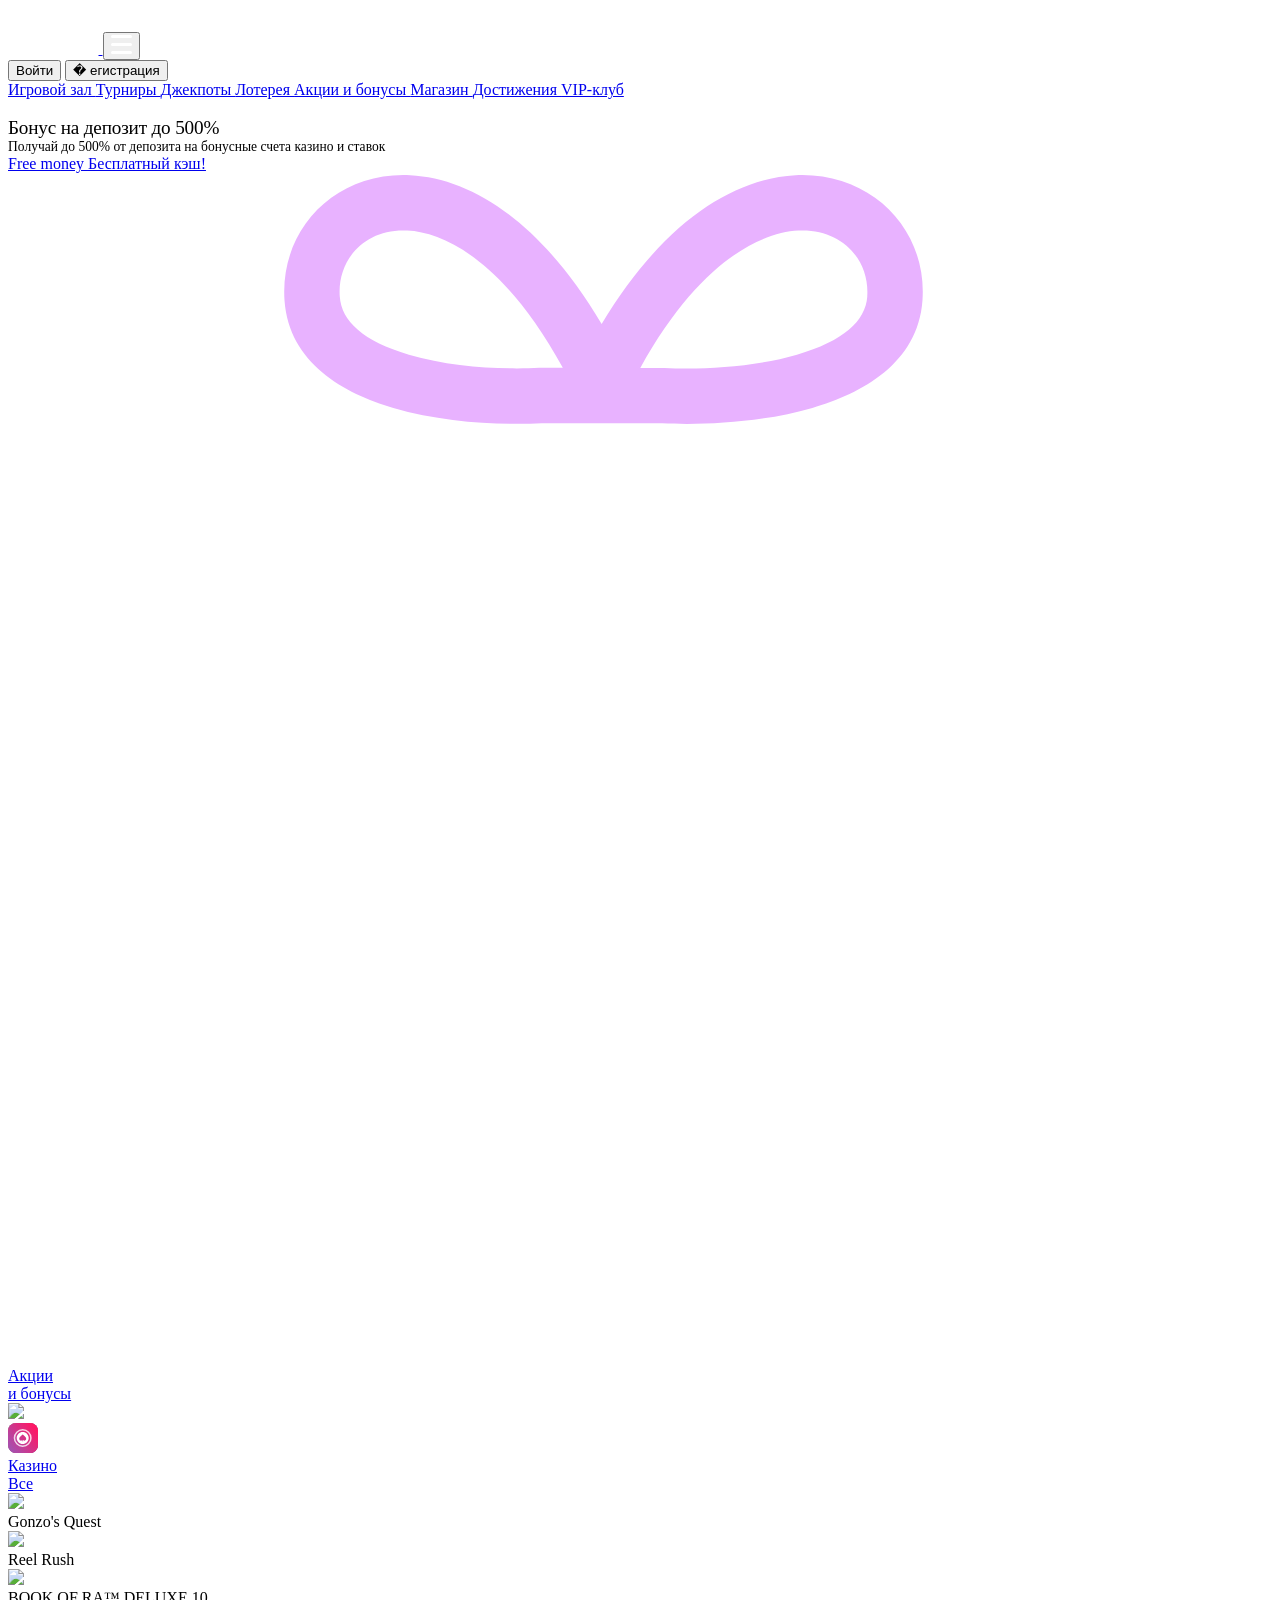
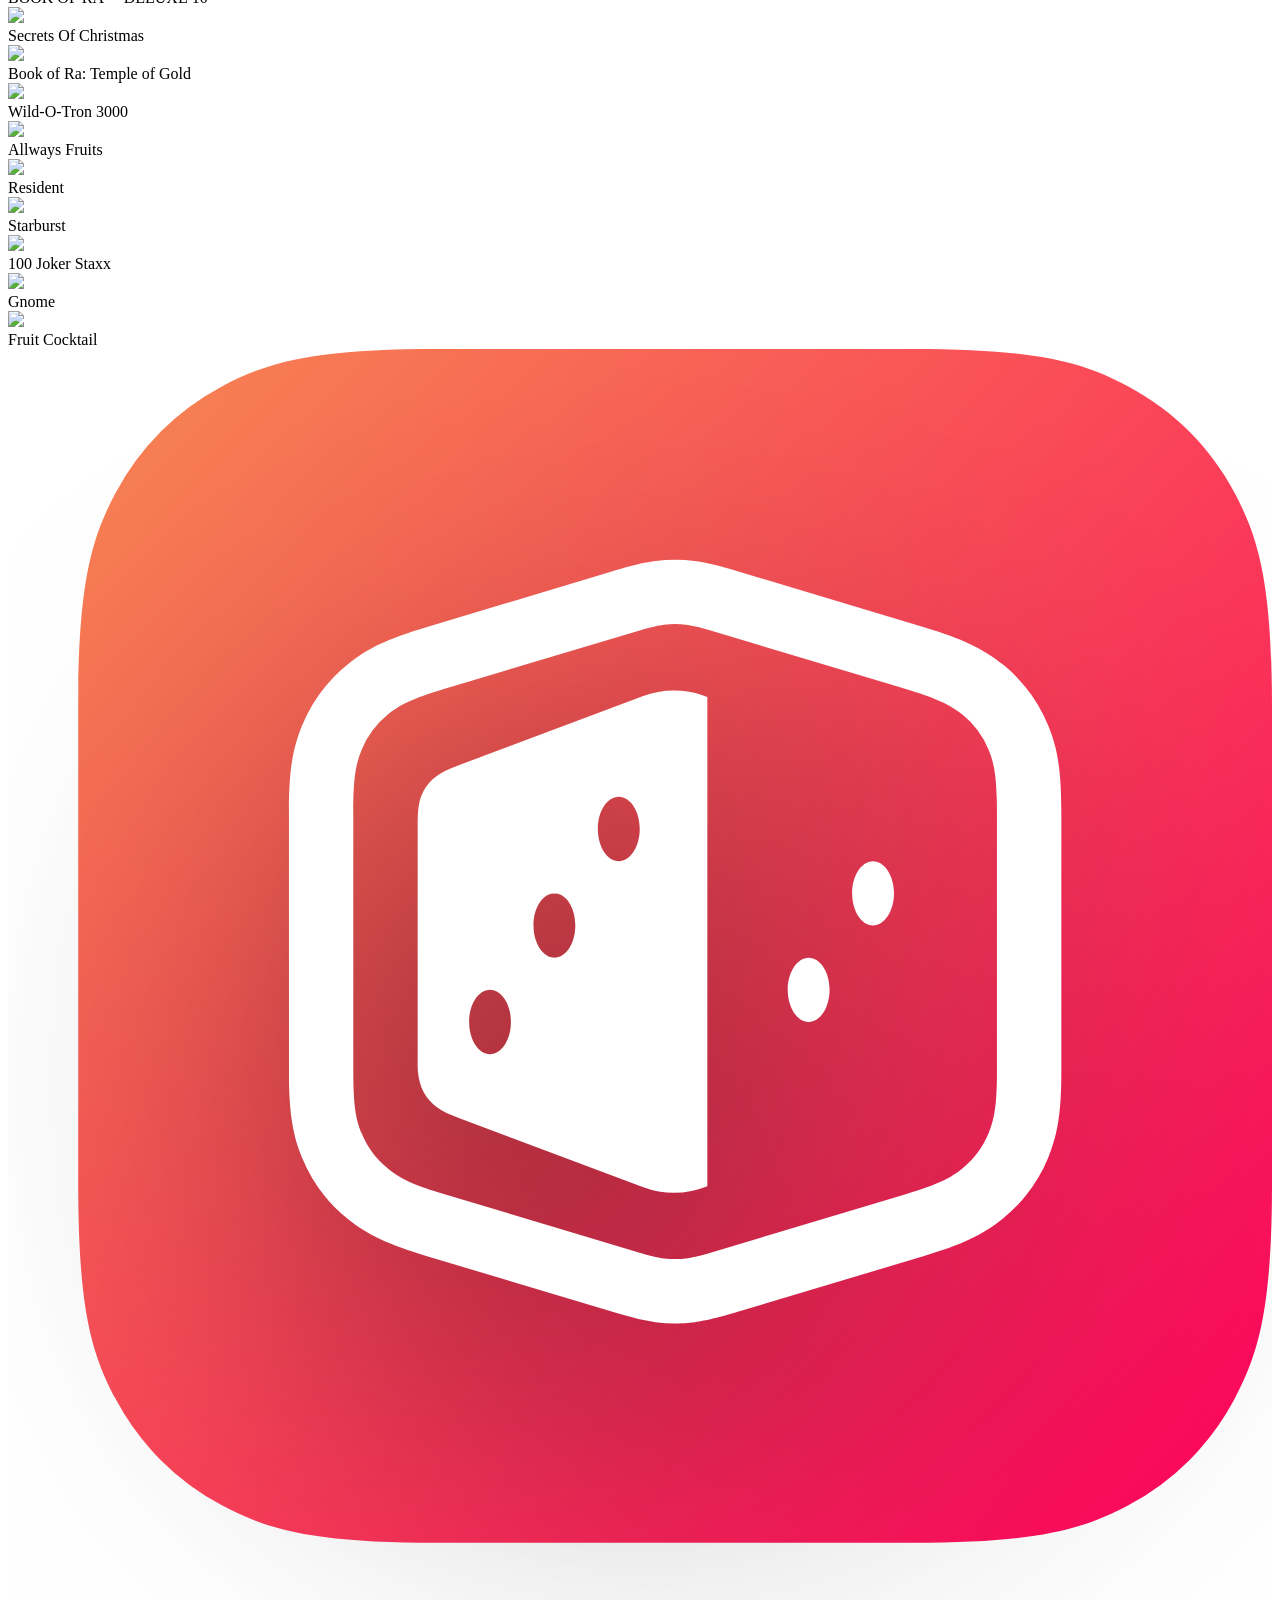
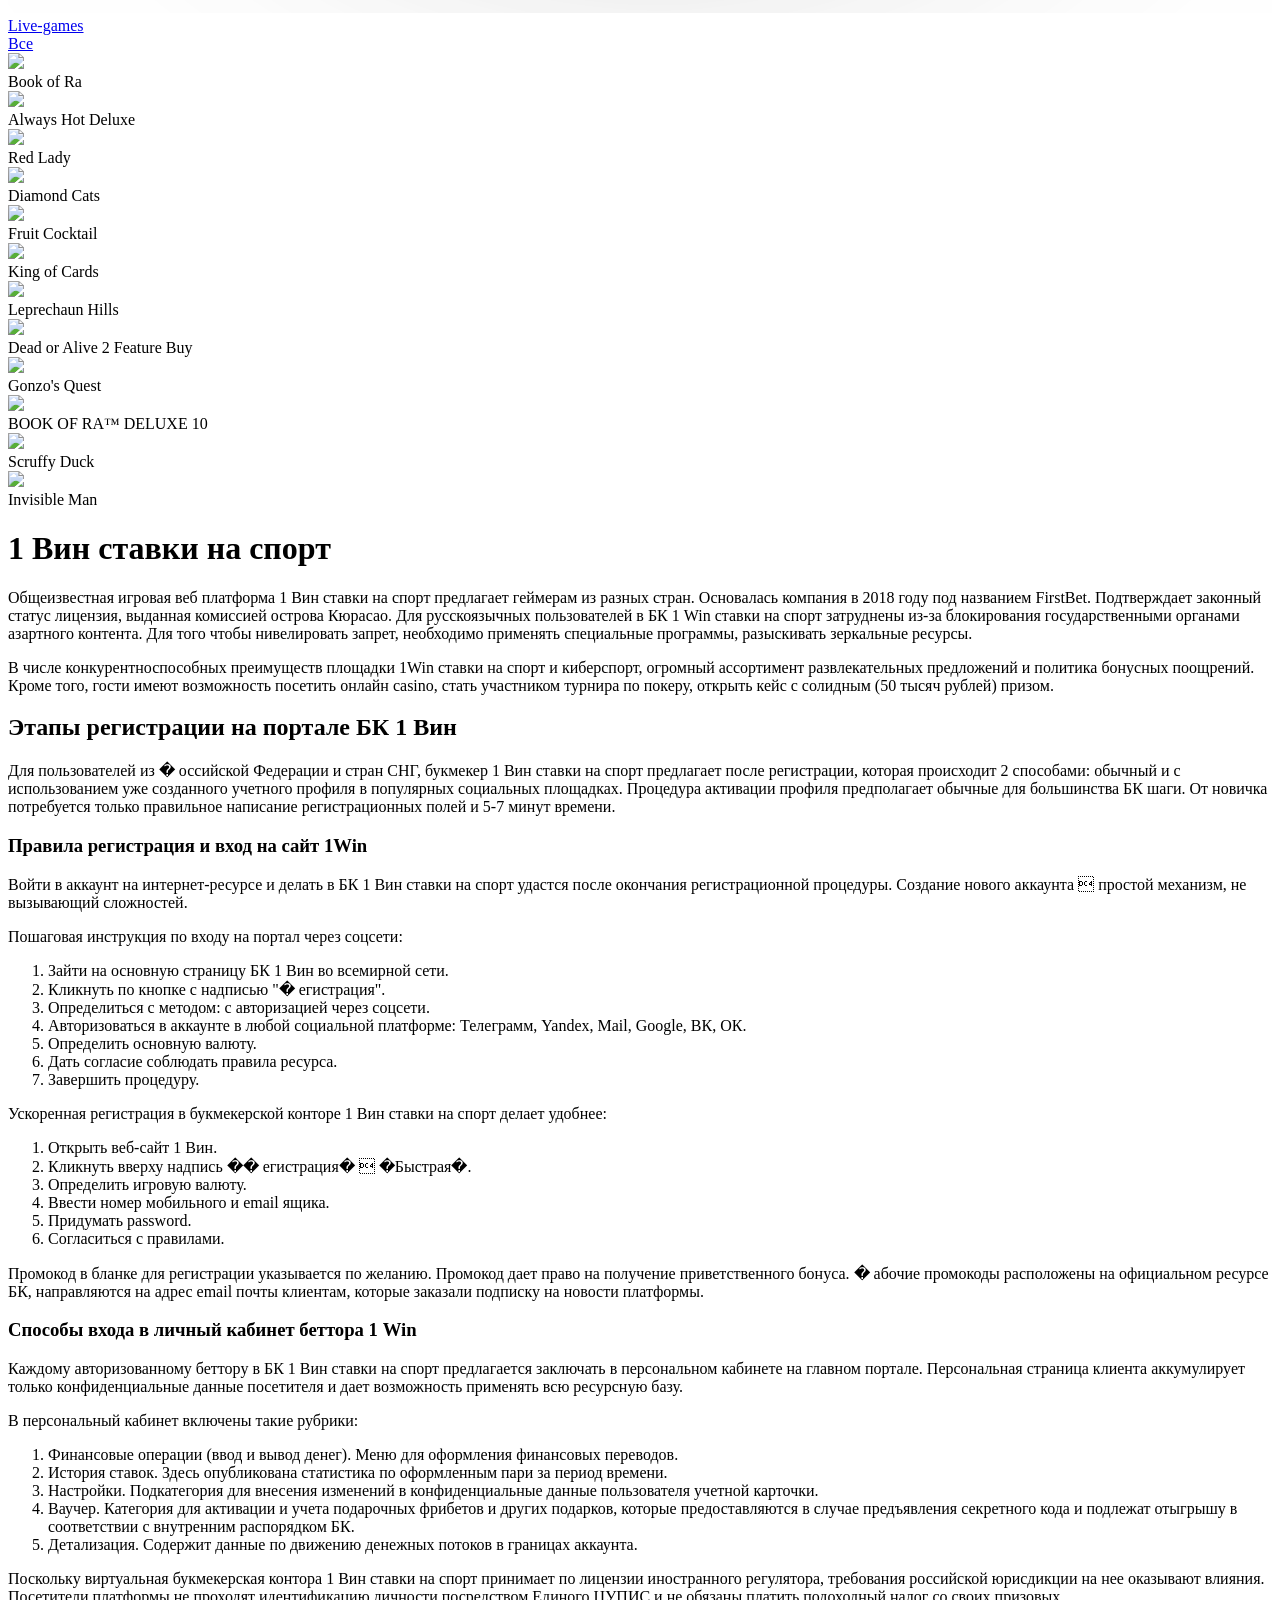
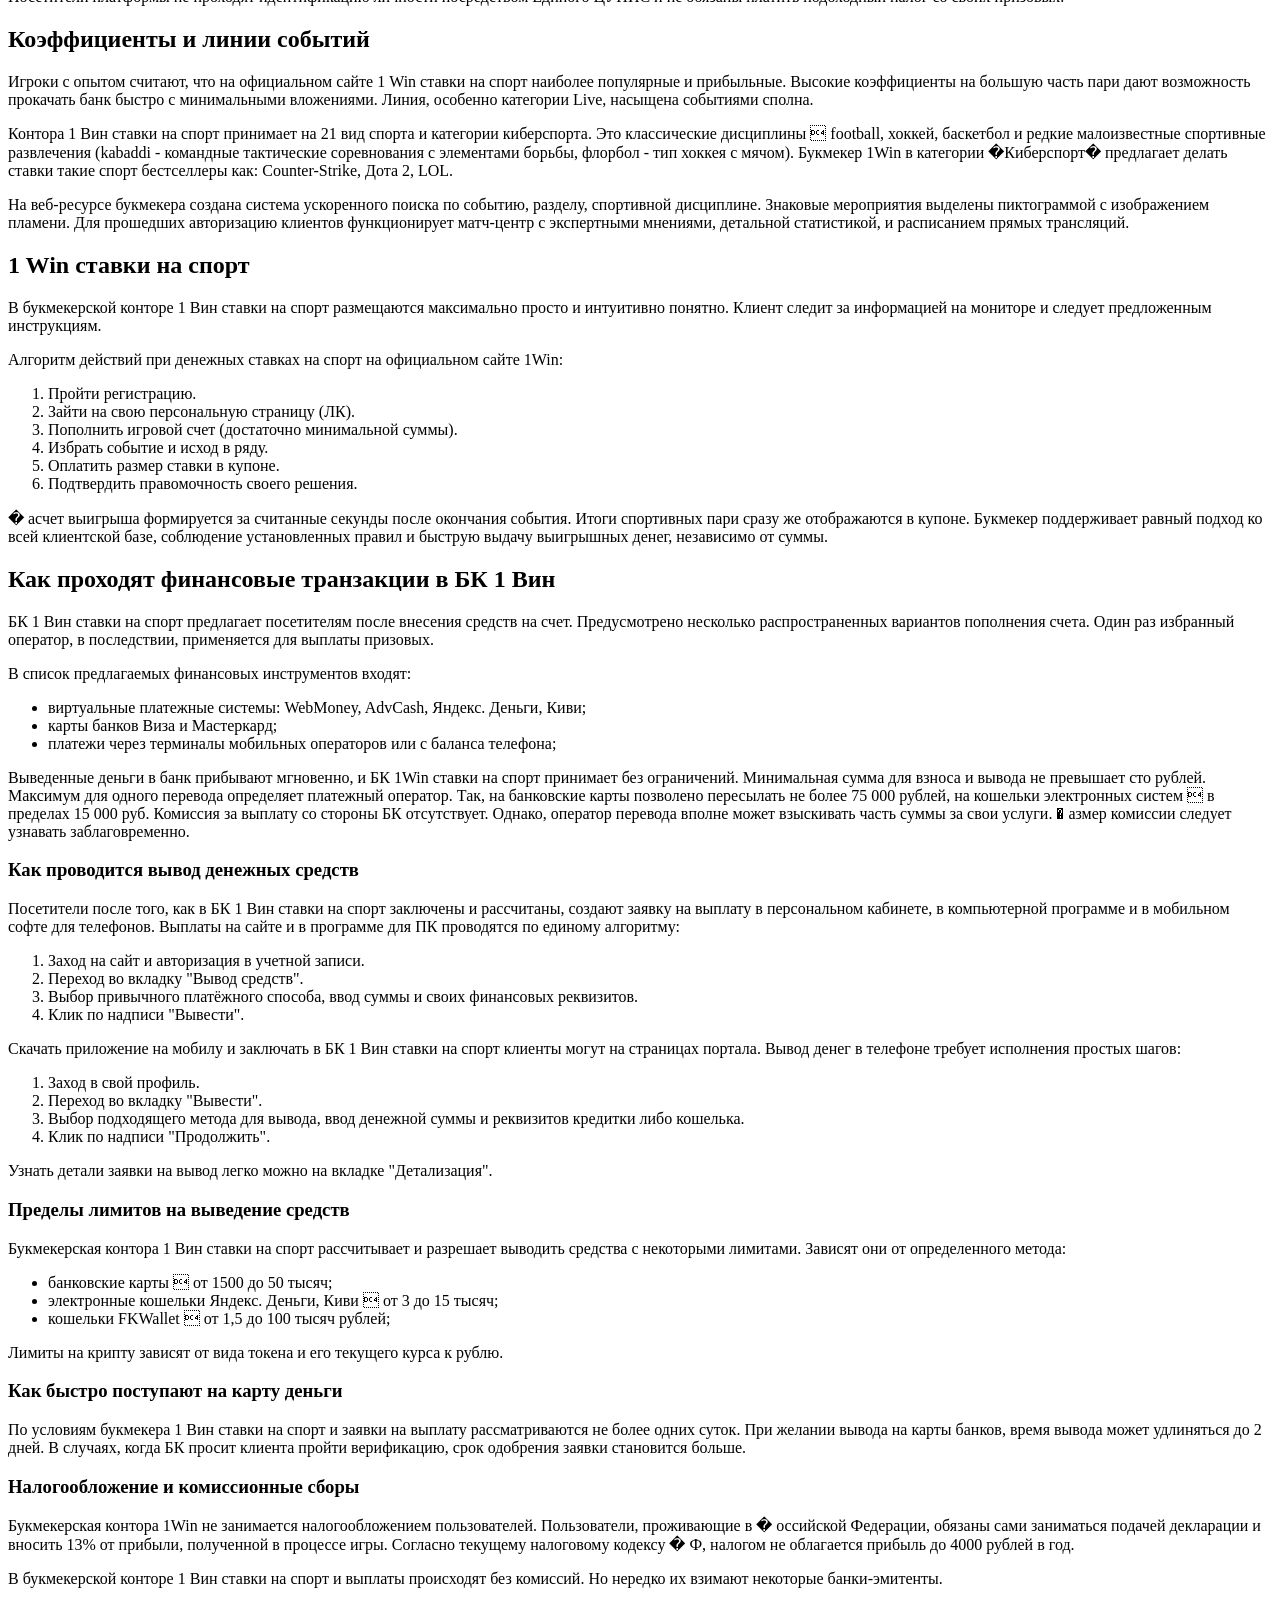
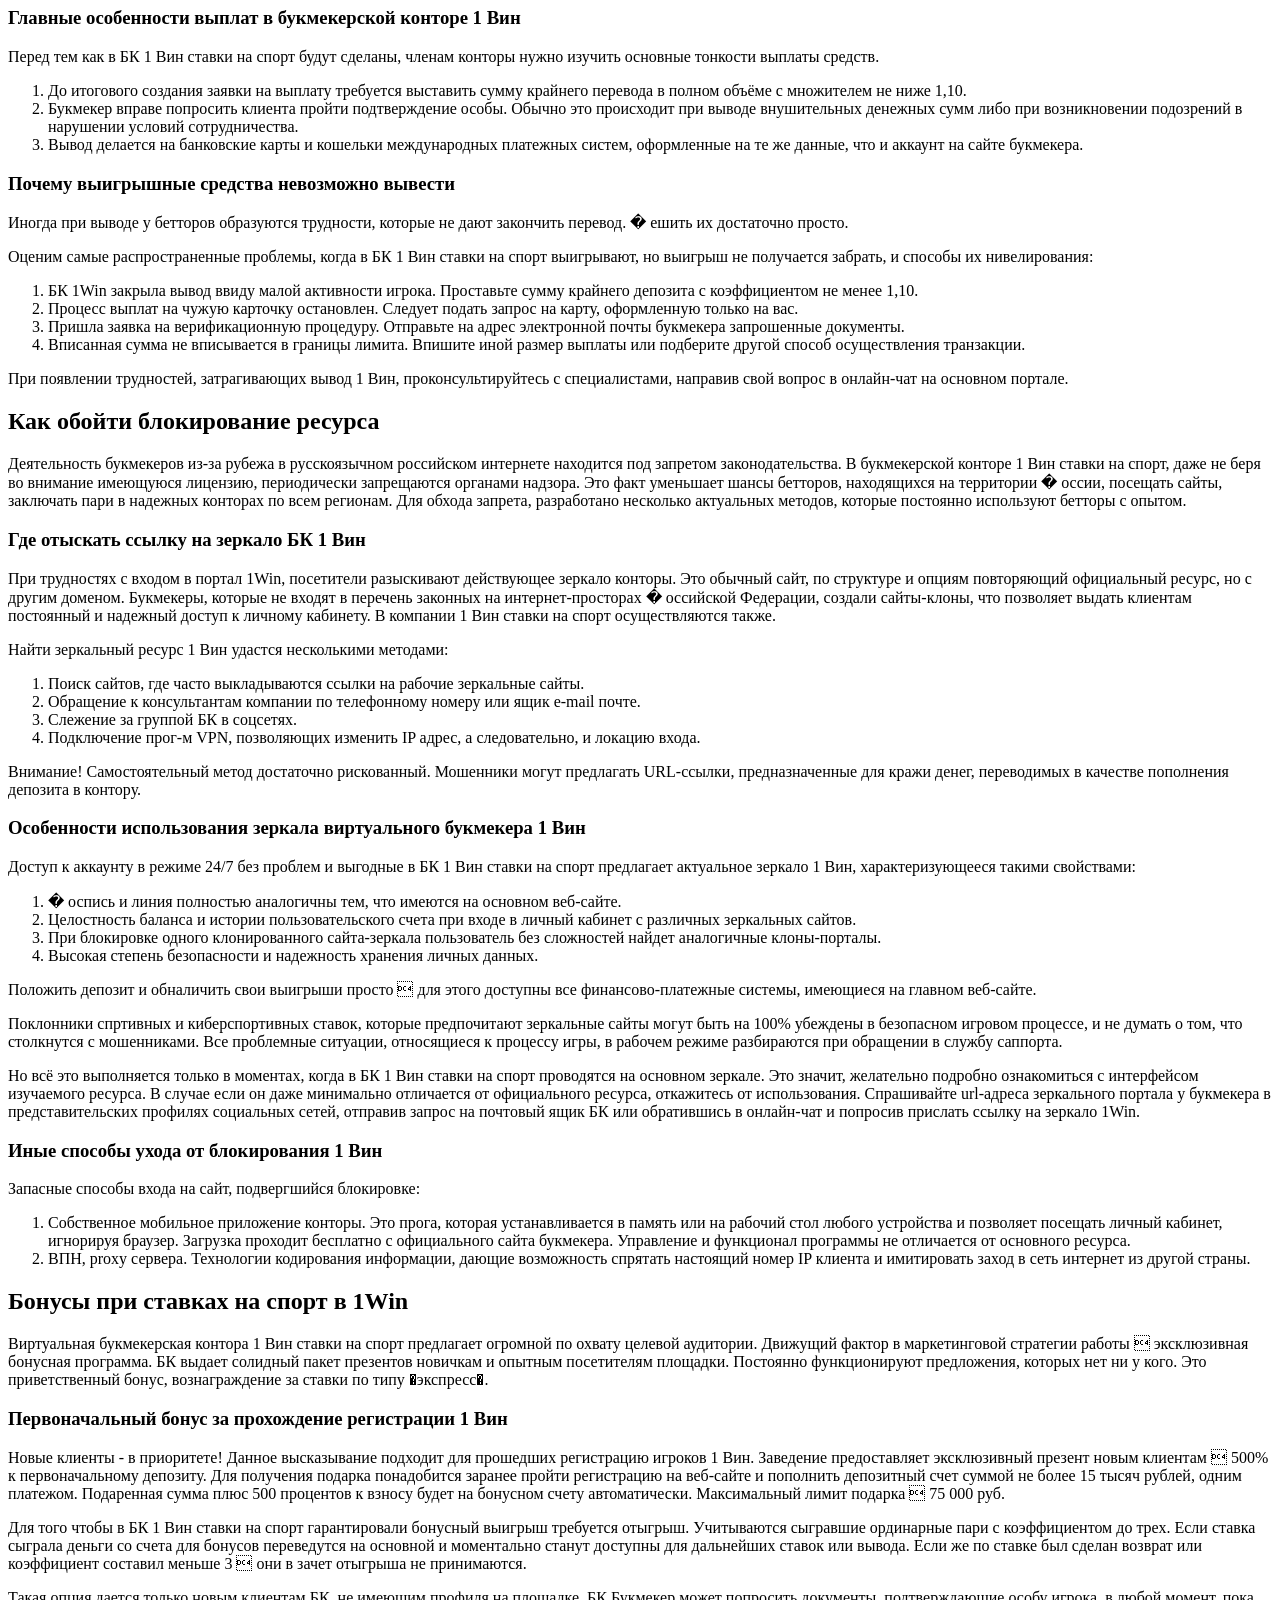
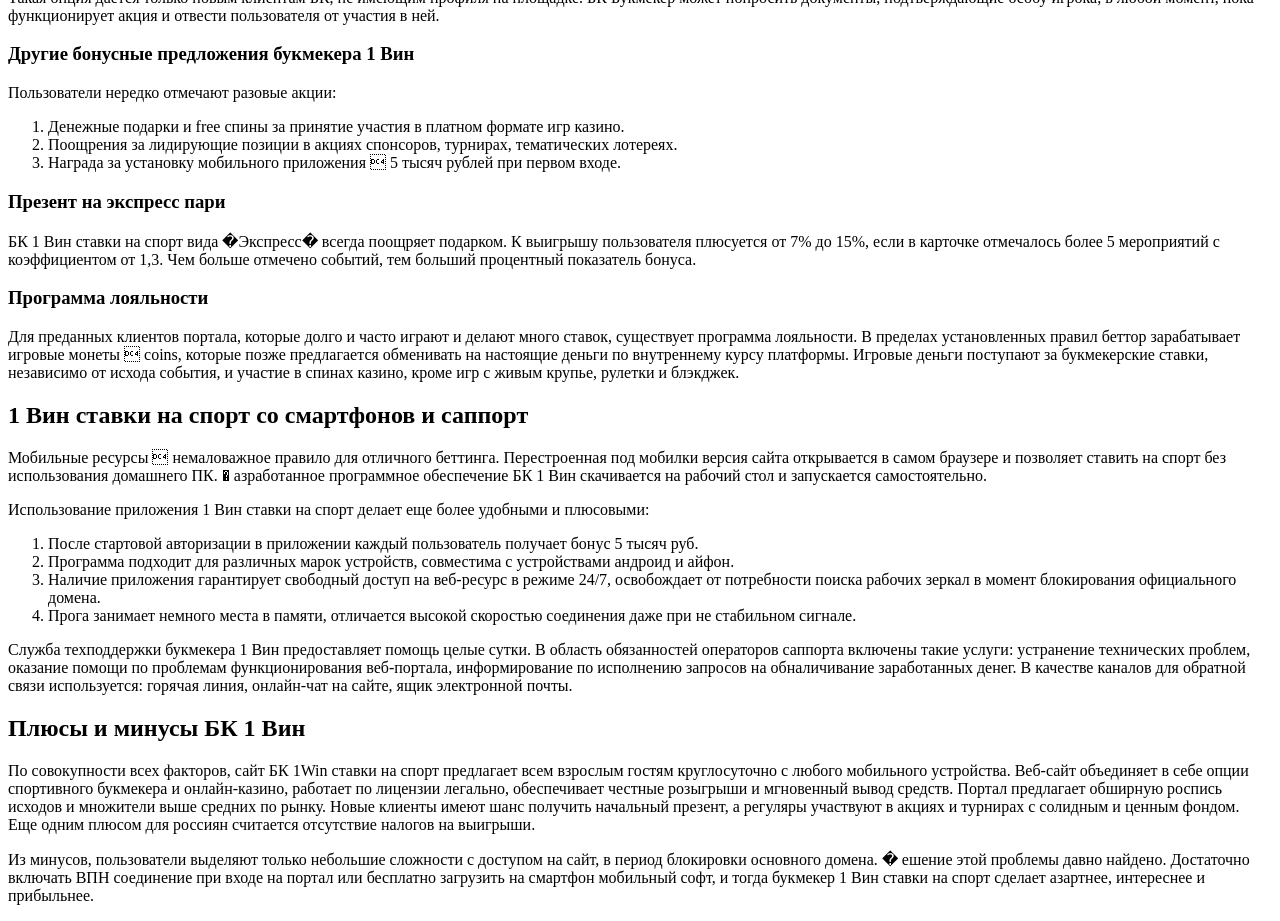
==== commit bd9ef767: "init" ====
--- a/app/index.html
+++ b/app/index.html
@@ -16,6 +16,7 @@
 				"item": "https://1ZDpfma2utCg.top/#1win"
 			}]
 		}
+
 		</script>
 <link rel="stylesheet" href="../../../Downloads/saveweb2zip-com-1wbrz-top/1ZDpfma2utCg.top/static/home/style/home-mobile_v=9.css">
 <meta name="og:description" property="og:description" content="В букмекерской конторе 1 Вин ставки на спорт с привлекательными множителями. Freebet, легкая процедура регистрации, программа мотивации, широкая роспись событий и щедрые 1 Win ставки на спорт">
@@ -641,636 +642,3 @@
                 color: #fff;
                 text-decoration: none;
                 margin-top: 20px;
-
-            }
-        </style>
-<div class="footer_block">
-</div>
-<div class="footer-logo">
-<a href="/" class="logo">
-<svg viewBox="0 0 970 493" style="width: 62px;">
-<use xlink:href="static/home/img/svg-sprite.svg#ico-logo"></use>
-</svg>
-</a>
-<div class="footer-logo-line"></div>
-</div>
-<div class="footer-menu">
-<table>
-<tbody>
-<tr>
-<td>
-<div class="footer-menu-title">Информация</div>
-</td>
-</tr>
-<tr>
-<td>
-<div class="footer-col">
-<a href="/about" class="">О нас</a>
-<a href="/security" class="">Конфиденциальность</a>
-<a href="/responsible" class="">Ответственная игра</a>
-<a href="/agreement" class="">Положения</a>
-<a href="https://inkeytarowetrust.ru/bPzvkk" class="">Партнерская программа</a>
-<a href="/support/faq" class="">FAQ</a>
-<a href="/avoid_blocking" class="">Обход блокировок</a>
-<a href="/support" class="">Поддержка</a>
-<a href="/sitemap" class="">Карта сайта</a>
-<a href="/go/default" class="">Вулкан официальный сайт</a>
-</div>
-</td>
-</tr>
-</tbody>
-</table>
-</div>
-<div class="footer-separator"></div>
-<div class="footer-apps">
-<div class="footer-apps-item" onclick="popup_show('go_auth',{tab: 'registration'})">
-<svg xmlns="http://www.w3.org/2000/svg" viewBox="0 0 19 23" class="icon" style="font-size:23px;width: 27px;">
-<path d="M15.86 11.93c-.01-1.85.827-3.246 2.52-4.275-.947-1.355-2.379-2.101-4.269-2.247-1.789-.141-3.744 1.043-4.46 1.043-.756 0-2.49-.993-3.85-.993C2.989 5.503 0 7.701 0 12.171c0 1.32.242 2.686.726 4.092.645 1.85 2.973 6.386 5.402 6.31 1.27-.03 2.167-.902 3.82-.902 1.603 0 2.435.902 3.85.902 2.45-.035 4.557-4.158 5.172-6.012-3.286-1.547-3.11-4.536-3.11-4.632zm-2.852-8.276C14.384 2.02 14.258.534 14.218 0c-1.215.07-2.621.827-3.423 1.759-.882.998-1.4 2.233-1.29 3.623 1.315.101 2.515-.574 3.503-1.728z"></path>
-</svg>
-<div class="footer-apps-item-txt">
-<div class="footer-apps-item-txt1">Приложение</div>
-<div class="footer-apps-item-txt2">для iOS</div>
-</div>
-<svg xmlns="http://www.w3.org/2000/svg" viewBox="0 0 256 512" class="icon icon-arr-right" style="font-size:7px;">
-<path d="M17.525 36.465l-7.071 7.07c-4.686 4.686-4.686 12.284 0 16.971L205.947 256 10.454 451.494c-4.686 4.686-4.686 12.284 0 16.971l7.071 7.07c4.686 4.686 12.284 4.686 16.97 0l211.051-211.05c4.686-4.686 4.686-12.284 0-16.971L34.495 36.465c-4.686-4.687-12.284-4.687-16.97 0z"></path>
-</svg>
-</div>
-<div class="footer-apps-item" onclick="popup_show('go_auth',{tab: 'registration'})">
-<svg viewBox="0 0 27 23" fill="none" color="#61DA84" xmlns="http://www.w3.org/2000/svg" class="icon" style="font-size:23px; width: 27px;">
-<path d="M1.883 19.019c-.928 0-1.883.726-1.883 1.997 0 1.162.84 1.982 1.883 1.982.861 0 1.245-.564 1.245-.564v.246c0 .116.113.246.252.246h.623v-3.82h-.875v.485s-.387-.572-1.245-.572zm.156.781c.764 0 1.165.656 1.165 1.215 0 .624-.476 1.215-1.164 1.216-.574 0-1.15-.455-1.15-1.224 0-.694.495-1.207 1.149-1.207zM5.218 22.927c-.135 0-.252-.094-.252-.246v-3.574h.875v.473c.198-.291.585-.561 1.18-.561.971 0 1.488.756 1.488 1.463v2.445h-.607a.265.265 0 01-.267-.26V20.67c0-.392-.246-.868-.815-.868-.614 0-.98.566-.98 1.1v2.025h-.622zM11.062 19.022c-.928 0-1.883.726-1.883 1.996 0 1.162.84 1.983 1.883 1.983.861 0 1.245-.565 1.245-.565v.246c0 .117.113.246.252.246h.623v-5.73h-.875v2.395s-.387-.571-1.245-.571zm.156.78c.764 0 1.165.657 1.165 1.216 0 .623-.476 1.215-1.164 1.215-.574 0-1.15-.454-1.15-1.223 0-.694.495-1.207 1.149-1.207zM14.396 22.924c-.135 0-.252-.094-.252-.246v-3.574h.874v.637c.15-.357.476-.68 1.053-.68.16 0 .311.029.311.029v.882s-.188-.072-.415-.072c-.614 0-.949.566-.949 1.099v1.925h-.622zM21.69 22.928c-.135 0-.253-.094-.253-.246v-3.574h.875v3.82h-.622zM24.88 19.022c-.929 0-1.883.726-1.883 1.996 0 1.162.84 1.983 1.883 1.983.861 0 1.245-.565 1.245-.565v.246c0 .117.113.246.252.246H27v-5.73h-.875v2.395s-.387-.571-1.245-.571zm.156.78c.764 0 1.165.657 1.165 1.216 0 .623-.476 1.215-1.164 1.215-.575 0-1.15-.454-1.15-1.223 0-.694.495-1.207 1.149-1.207zM21.87 18.282c.319 0 .578-.252.578-.564a.572.572 0 00-.579-.565.572.572 0 00-.578.565c0 .312.259.564.578.564zM18.69 19.019c-.971 0-2.04.708-2.04 1.991 0 1.17.91 1.99 2.039 1.99 1.39 0 2.07-1.091 2.07-1.982 0-1.093-.875-1.999-2.068-1.999zm.004.797c.672 0 1.174.53 1.174 1.197 0 .679-.532 1.203-1.172 1.203-.594 0-1.17-.471-1.17-1.192 0-.732.548-1.208 1.168-1.208zM20.086 4.449L22.325.665A.438.438 0 0022.16.06a.455.455 0 00-.617.16l-2.267 3.833c-1.73-.77-3.678-1.2-5.772-1.2-2.094 0-4.042.43-5.772 1.2L5.465.221a.458.458 0 00-.62-.16.436.436 0 00-.164.604L6.919 4.45A13.03 13.03 0 00.013 14.765h26.982A13.026 13.026 0 0020.086 4.45zM7.31 11.068c-.625 0-1.13-.496-1.13-1.104 0-.61.508-1.104 1.13-1.104.626 0 1.131.496 1.131 1.104.003.608-.505 1.104-1.13 1.104zm12.387 0c-.626 0-1.131-.496-1.131-1.104 0-.61.508-1.104 1.13-1.104.626 0 1.132.496 1.132 1.104.002.608-.506 1.104-1.131 1.104z" fill="currentColor"></path>
-</svg>
-<div class="footer-apps-item-txt">
-<div class="footer-apps-item-txt1">Приложение</div>
-<div class="footer-apps-item-txt2">для Android</div>
-</div>
-<svg xmlns="http://www.w3.org/2000/svg" viewBox="0 0 256 512" class="icon icon-arr-right" style="font-size:7px;">
-<path d="M17.525 36.465l-7.071 7.07c-4.686 4.686-4.686 12.284 0 16.971L205.947 256 10.454 451.494c-4.686 4.686-4.686 12.284 0 16.971l7.071 7.07c4.686 4.686 12.284 4.686 16.97 0l211.051-211.05c4.686-4.686 4.686-12.284 0-16.971L34.495 36.465c-4.686-4.687-12.284-4.687-16.97 0z"></path>
-</svg>
-</div>
-</div>
-<div class="footer-support">
-<div class="footer-support-txt">
-<div class="footer-support-txt1"><span>Поддержка 24/7</span></div>
-<div class="footer-support-txt2"> Напишите, если у Вас остались вопросы!</div>
-</div>
-<div class="footer-support-actions" onclick="popup_show('go_auth',{tab: 'registration'})">
-<div class="footer-support-actions-chat">Чат</div>
-<div class="footer-support-actions-tel">
-<svg xmlns="http://www.w3.org/2000/svg" viewBox="0 0 512 512" class="icon" style="font-size:10px;">
-<path d="M497.39 361.8l-112-48a24 24 0 00-28 6.9l-49.6 60.6A370.66 370.66 0 01130.6 204.11l60.6-49.6a23.94 23.94 0 006.9-28l-48-112A24.16 24.16 0 00122.6.61l-104 24A24 24 0 000 48c0 256.5 207.9 464 464 464a24 24 0 0023.4-18.6l24-104a24.29 24.29 0 00-14.01-27.6z"></path>
-</svg>
-</div>
-</div>
-<button class="footer-support-actions-arr" onclick="popup_show('go_auth',{tab: 'registration'})">
-<svg xmlns="http://www.w3.org/2000/svg" viewBox="0 0 448 512" class="icon" style="height: 10px;">
-<path d="M207.029 381.476L12.686 187.132c-9.373-9.373-9.373-24.569 0-33.941l22.667-22.667c9.357-9.357 24.522-9.375 33.901-.04L224 284.505l154.745-154.021c9.379-9.335 24.544-9.317 33.901.04l22.667 22.667c9.373 9.373 9.373 24.569 0 33.941L240.971 381.476c-9.373 9.372-24.569 9.372-33.942 0z"></path>
-</svg>
-</button>
-</div>
-<div class="footer-sport-row">
-<svg viewBox="0 0 61 25" fill="none" xmlns="http://www.w3.org/2000/svg" class="icon" style="font-size:15px;">
-<path d="M59.371 13.482A40.604 40.604 0 0046.091 4.5a40.74 40.74 0 00-15.733-3.133 40.73 40.73 0 00-15.732 3.132 40.61 40.61 0 00-13.28 8.98l-.987-.951a42 42 0 0113.734-9.283A42.12 42.12 0 0130.358 0c5.764 0 11.26 1.155 16.267 3.247a41.968 41.968 0 0113.734 9.284l-.988.95zM47.63 24.99a23.501 23.501 0 00-7.848-5.574 23.545 23.545 0 00-9.427-1.953c-3.358 0-6.549.7-9.433 1.956A23.48 23.48 0 0013.072 25l-1.019-.925a24.861 24.861 0 018.314-5.905 24.913 24.913 0 019.988-2.074c3.548 0 6.926.74 9.98 2.07a24.844 24.844 0 018.307 5.9l-1.012.924z" fill="#fff"></path>
-<path fill-rule="evenodd" clip-rule="evenodd" d="M11.16 9.498l3.003 3.85c1.753 2.248.813 4.207-1.066 5.645-1.988 1.523-4.14 1.706-5.777-.392l-3.01-3.86 1.707-1.307 3.042 3.899c.76.975 1.932 1.016 2.916.263.905-.692 1.374-1.798.427-3.01l-2.949-3.78 1.707-1.308zm16.707 3.386l-6.242 1.324-1.815-8.383 6.157-1.305.332 1.536-4.046.857.38 1.759 3.86-.818.333 1.535-3.86.819.435 2.017 4.134-.877.332 1.536zm12.741-5.7l-3.738-.721-.369 1.875 3.738.72-.301 1.543-3.739-.72-.677 3.455-2.12-.406 1.651-8.417L40.91 5.64l-.302 1.543zm9.37 8.924l-2.19-1.504 2.96-2.022-.77 3.526zm2.95-4.521l-2.054-1.412-7.801 5.076 1.877 1.29 1.507-1.03 3.182 2.185-.391 1.796 1.908 1.312 1.772-9.217z" fill="#fff"></path>
-</svg>
-<svg viewBox="0 0 74 25" fill="none" xmlns="http://www.w3.org/2000/svg" class="icon" style="font-size:15px;">
-<g clip-path="url(#ufc_svg__clip0)" fill="#FA4031">
-<path d="M6.013.307H15.4l-4.926 16.562c-.346 1.162.388 2.12 1.596 2.12 1.209 0 2.454-.958 2.799-2.12L19.795.307h8.324L22.43 21.479c-.502 1.867-2.497 3.396-4.433 3.396H3.596c-2.3 0-3.696-1.816-3.1-4.037L6.014.307zM38.56 9.354h9.639l-1.751 5.735h-9.643l-2.677 9.786h-9.062l4.431-15.52h9.063zM57.315.058h12.259c1.793 0 4.837 1.437 4.214 3.722l-.245.9h-10.94c-.562 0-1.147.45-1.298 1l-3.4 12.313c-.152.55.183 1 .745 1h10.99l-.797 2.922C68.38 23.608 66.563 25 64.77 25H51.828c-2.28 0-3.682-1.767-3.114-3.925l4.774-18.118c.42-1.594 2.142-2.899 3.827-2.899zM49.166 6.007h-9.62l-.004.017h-9.063L32.224 0h18.679l-1.736 6.007z"></path>
-</g>
-<defs>
-<clipPath id="ufc_svg__clip0">
-<path fill="#fff" transform="translate(.359)" d="M0 0h73.512v25H0z"></path>
-</clipPath>
-</defs>
-</svg>
-<svg viewBox="0 0 34 25" fill="none" xmlns="http://www.w3.org/2000/svg" class="icon" style="font-size:15px;">
-<g clip-path="url(#wta_svg__clip0)">
-<path d="M27.193 15.161c0 .593-.482 1.074-1.077 1.074s-1.077-.481-1.077-1.074c0-.592.482-1.073 1.077-1.073s1.077.48 1.077 1.073z" fill="#F3ED0E"></path>
-<path fill-rule="evenodd" clip-rule="evenodd" d="M1.642 11.096c1.81-3.94 5.946-7.423 11.062-9.318C15.327.808 18.102.294 20.727.294c5.82 0 10.408 2.445 11.974 6.381.886 2.226.746 4.726-.405 7.23-1.811 3.94-5.946 7.423-11.062 9.316-2.624.972-5.398 1.485-8.024 1.485-5.82 0-10.407-2.445-11.973-6.38-.886-2.227-.746-4.726.405-7.23zm20.767-2.315c.545.027.951.387.951.921 0 .533-.424.921-.96.936a2.119 2.119 0 01-.174.005h-2.47v4.42l-.007.149c-.022.556-.403.981-.96.981-.538 0-.96-.437-.976-.98l-.007-.142V10.64h-2.47s-2.121 4.634-2.188 4.767c-.062.122-.117.22-.145.26-.22.32-.418.524-.83.524-.397 0-.636-.202-.827-.518a3.38 3.38 0 01-.133-.236c-.035-.07-1.567-3.426-1.567-3.426l-1.506 3.3s-.096.212-.147.3c-.227.392-.523.58-.887.58-.351 0-.65-.204-.86-.577l-.012-.022c-.039-.069-.079-.139-.117-.224l-1.198-2.61-1.118-2.436c-.04-.088-.05-.112-.067-.155l-.002-.005c-.198-.49-.083-.778.002-.923.17-.288.5-.486.851-.466.48.026.727.292.935.73l.071.134 1.514 3.305S8.56 9.755 8.615 9.64l.095-.191c.275-.53.57-.677.934-.677.39 0 .696.203.94.697 0 0 .05.094.1.207l1.49 3.268 1.589-3.475s.036-.083.095-.182a.908.908 0 01.828-.513h.008c.065-.002.088-.002.212-.002h7.32a1.694 1.694 0 01.183.01zm7.612 5.695l.06.108.002.003c.123.223.233.423.233.662 0 .534-.422.94-.956.94-.352 0-.653-.213-.875-.553l-.068-.105-2.287-3.976-2.29 3.959-.085.131c-.225.333-.517.545-.87.544a.939.939 0 01-.954-.944c0-.24.096-.416.22-.643l.094-.16 2.945-4.99.099-.15c.204-.321.472-.529.84-.537.369.008.628.207.832.52l.095.147 2.965 5.044z" fill="#C755FF"></path>
-</g>
-<defs>
-<clipPath id="wta_svg__clip0">
-<path fill="#fff" transform="translate(.359)" d="M0 0h33.333v25H0z"></path>
-</clipPath>
-</defs>
-</svg>
-<svg viewBox="0 0 55 25" fill="none" xmlns="http://www.w3.org/2000/svg" class="icon" style="font-size:15px;">
-<path d="M5.567 5.266v5.13h6.963v4.55H5.567V25H.692V2.258c0-1.235.48-1.711 1.714-1.711h11.535v4.72H5.567zM15.583 25V2.258c0-1.232.486-1.711 1.72-1.711h3.155V25h-4.875zM32.68 7.657c0 1.986-1.166 2.976-2.85 2.976H27.7V4.679h2.13c1.684 0 2.85.995 2.85 2.978zm4.975 10.364c0-3.319-1.785-4.889-3.09-5.337 1.166-.542 2.918-1.912 2.918-5.677 0-3.419-2.334-6.463-7.312-6.463h-5.522c-1.236 0-1.72.48-1.72 1.711v22.743h7.45c4.186 0 7.276-2.329 7.276-6.977zm-4.91-.27c0 2.051-1.199 3.044-2.882 3.044H27.7v-6.093h2.162c1.683 0 2.882.993 2.882 3.049zM49.15 12.21h-4.527V7.181c0-1.028.34-2.772 2.265-2.772 1.922 0 2.263 1.744 2.263 2.772v5.03zM54.027 25V6.632c0-1.88-1.03-6.632-7.138-6.632-6.114 0-7.14 4.752-7.14 6.632V25h4.875v-8.242h4.528V25h4.874z" fill="#fff"></path>
-</svg>
-<svg viewBox="0 0 24 25" fill="none" xmlns="http://www.w3.org/2000/svg" class="icon" style="font-size:15px;">
-<g clip-path="url(#nhl_svg__clip0)" fill="#fff">
-<path d="M22.028 6.216l.857-1.87-2.02-.573c-.615-.175-1.068-.634-1.346-1.364L18.627.062l-1.99 1.585c-.528.42-1.063.633-1.59.633-.705 0-1.507-.33-2.044-.84L11.721.22 10.44 1.44c-.536.51-1.339.84-2.043.84-.527 0-1.062-.213-1.59-.633L4.816.062 3.923 2.41c-.277.73-.73 1.188-1.346 1.363l-2.019.573.857 1.87c.396.863.596 1.764.596 2.677 0 2.528-1.34 3.103-1.34 5.911 0 4.045 3.252 6.692 6.275 7.44 1.528.358 1.989.382 3.368.709l1.407 1.456 1.408-1.456c1.379-.327 1.84-.351 3.368-.709 3.022-.748 6.276-3.395 6.276-7.44 0-2.808-1.341-3.383-1.341-5.91 0-.914.2-1.815.596-2.678zm-.22 5.67c.323.777.635 1.588.635 2.918 0 3.695-2.862 6.35-6.029 7.133-1.565.38-2.295.417-3.462.732-.152.153-1.23 1.274-1.23 1.274s-1.078-1.121-1.23-1.274c-1.167-.315-1.897-.352-3.462-.732-2.447-.605-4.71-2.326-5.613-4.78A6.766 6.766 0 011 14.804c0-2.76 1.34-3.282 1.34-5.91 0-1.077-.268-2.031-.624-2.806l-.704-1.54 1.658-.47c.722-.205 1.248-.73 1.563-1.559L4.965.594l1.63 1.298c.537.427 1.15.706 1.801.706.873 0 1.736-.419 2.276-.932l1.05-.999 1.05.999c.54.513 1.403.932 2.275.932.65 0 1.264-.28 1.8-.706l1.63-1.298.732 1.925c.315.83.84 1.354 1.563 1.559l1.658.47-.704 1.54a6.74 6.74 0 00-.625 2.806c0 1.361.36 2.157.707 2.992z"></path>
-<path d="M21.391 5.018s-2.56-.215-3.253-3.207c0 0-1.535 1.52-3.09 1.52-2.006 0-3.326-1.64-3.326-1.64s-1.32 1.64-3.326 1.64c-1.556 0-3.09-1.52-3.09-1.52-.694 2.993-3.254 3.207-3.254 3.207s1.041 1.771 1.041 3.87c0 .275-.014.529-.04.768-.22 2.095-1.299 2.936-1.299 5.148 0 2.713 1.933 5.562 5.463 6.42 1.677.408 2.834.512 3.686.807.11.099.819.838.819.838s.709-.74.818-.838c.852-.295 2.01-.4 3.686-.807 3.53-.858 5.463-3.707 5.463-6.42 0-2.464-1.339-3.225-1.339-5.917 0-2.098 1.041-3.87 1.041-3.87zm-.455 9.786c0 3.136-2.541 5.133-4.898 5.708-1.866.456-3.086.508-3.905.888 0 0-.299.262-.411.383-.114-.121-.411-.383-.411-.383-.82-.38-2.04-.432-3.906-.888-2.356-.575-4.898-2.572-4.898-5.708 0-2.243 1.339-3.067 1.339-5.917 0-1.92-.755-3.4-.755-3.4S4.833 5.15 5.645 3.03c0 0 1.156 1.038 2.751 1.038 1.999 0 3.326-1.35 3.326-1.35s1.327 1.35 3.325 1.35c1.596 0 2.752-1.038 2.752-1.038.811 2.12 2.554 2.459 2.554 2.459s-.756 1.48-.756 3.4c0 2.85 1.34 3.673 1.34 5.916z"></path>
-<path d="M15.047 4.889c-1.492 0-2.659-.626-3.326-1.097-.667.47-1.833 1.097-3.325 1.097-.985 0-1.824-.32-2.415-.639a4.684 4.684 0 01-1.79 1.687c.236.68.51 1.732.51 2.95 0 2.346-.833 3.445-1.185 4.773l12.218-8.823c-.219.033-.449.052-.687.052zM18.741 8.888c0-1.218.275-2.27.511-2.951a4.638 4.638 0 01-1.545-1.329L3.364 14.965c.07 2.037 1.438 3.52 3.002 4.292l12.479-9.01a8.608 8.608 0 01-.104-1.36zm-9 7.017l-1.11.8-1.196-1.761v2.627l-1.05.758v-3.716c0-.525-.521-.539-.521-.539L7.352 13l1.34 1.973v-2.94l1.05-.759v4.63zm4.235-3.057l-1.027.741v-1.693l-1.185.855v1.694l-1.078.778v-3.715c0-.525-.521-.54-.521-.54l1.6-1.154v1.711l1.184-.855V8.959l1.027-.742v4.63zm3.873-2.798l-2.978 2.15V8.486c0-.525-.52-.539-.52-.539l1.599-1.155v3.449l1.9-1.371s-.065.44 0 1.181zM7.448 19.671c.056.016.112.03.168.044 1.478.361 3.286.547 3.832.847.123.087.274.24.274.24s.15-.153.274-.24c.546-.3 2.354-.486 3.832-.847 2.048-.501 4.254-2.25 4.254-4.911 0-1.327-.605-2.2-1.002-3.532l-11.632 8.4z"></path>
-</g>
-<defs>
-<clipPath id="nhl_svg__clip0">
-<path fill="#fff" transform="translate(.026)" d="M0 0h23.333v25H0z"></path>
-</clipPath>
-</defs>
-</svg>
-<svg viewBox="0 0 21 25" fill="none" xmlns="http://www.w3.org/2000/svg" class="icon" style="font-size:15px;">
-<g clip-path="url(#atp_svg__clip0)">
-<path fill-rule="evenodd" clip-rule="evenodd" d="M2.693 0h15.332c.354.001.692.138.942.382.25.243.39.573.392.917v22.403a1.287 1.287 0 01-.392.916c-.249.243-.586.38-.94.382H2.694c-.354 0-.692-.138-.942-.38a1.285 1.285 0 01-.392-.918V1.3C1.36.955 1.5.625 1.75.382 2 .138 2.339 0 2.693 0zm2.792 19.987l1.356-1.704.36 1.704H5.485zm1.909.894c.066.262.096.379.564.4l.004-.002h.668l-.966-3.703h-.669c-.664 0-.719.023-1.078.456L3.204 21.28h.21c.658 0 .897.001 1.07-.105.1-.061.177-.157.299-.307l.006-.008.21-.26h2.33l.06.26.005.02zm5.633-2.907a.417.417 0 01-.17.201c-.12.073-.329.086-.728.086h-.649l-.888 3.02c-1.027 0-1.104-.022-.937-.577l.718-2.448H8.907c.189-.622.238-.673.966-.673h3.274c-.033.13-.073.258-.12.382v.009zm1.615.281h.869c.996 0 .987.31.907.564-.168.591-.18.591-1.187.591h-.929l.34-1.155zm-.529 1.806h.9l-.002.006c2.056 0 2.395-.715 2.554-1.243.159-.529.15-1.228-1.886-1.228h-1.486c-.502.037-.561.243-.637.505l-.021.073-.739 2.52c-.09.298-.1.435 0 .515.145.091.578.084.833.08l.114-.001.18-.592.19-.635zM3.997 9.618l-.067-.043a.308.308 0 00-.13-.241V8.83c0-.034.02-.037.037-.035a.607.607 0 01.116.09.998.998 0 00.242.157c.082.053.178.08.276.08h.095a.114.114 0 01.064.03c.01.01.01.023 0 .051a.505.505 0 01-.093.1l-.047.039c-.078.064-.233.191-.322.272l-.17.004zm.036-3.252c.175-.424.812-1.614 1.778-1.188.856.38.799 1.543.455 2.27-.5 1.053-1.27 1.727-1.997 1.335-.774-.419-.512-1.749-.236-2.421v.004zm14.145 4.155c-.026-.096-.178-.148-.178-.148 0-.118-.174-.157-.174-.157l-.01-.012c-.034-.134-.186-.102-.186-.102v-.03c-.026-.088-.17-.059-.17-.059-.065-.106-.192-.012-.192-.012a.141.141 0 01-.117.071c-.186.01-.204.107-.204.107l-.049.134c-.117.238-.052.33-.052.33.023.044.043.09.06.135.016.117.045.232.088.343-.101.018-.118.135-.118.135-.032.11-.374.473-.374.473-.091.047-.026.162-.026.162a2.766 2.766 0 01-.497.403 6.31 6.31 0 00-1.211 1.014 2.891 2.891 0 00-.966.03v-.06a3.085 3.085 0 00-.627.239.387.387 0 01-.214 0c-.463-.239-1.289-.166-1.289-.166-.177.035-.351.08-.523.135l-.807.035-.049-.135c-.016-.038-.079-.06-.079-.06h-.008a.522.522 0 00-.018-.135l-.02-.48.207-.269c.062 0-.049-.651-.049-.651.02-.1-.152-.473-.152-.473a.543.543 0 00-.156-.474.885.885 0 01-.138-.24c-.023-.096-.321-.25-.526-.32-.204-.068-.577 0-1.01.27-.434.269-.514.838-.514.922 0 .045.044.185.083.308.034.11.064.205.055.207a.04.04 0 01-.01.001c-.026.001-.08.003-.027.215.06.24.363.423.363.423.065.02.19.443.24.622l-.056.021-.046.085-.105.076c-.08.016-.162.024-.244.026a2.834 2.834 0 00-1.174-.03l-.634-.312-.042.064a1.57 1.57 0 00-.572-.068s-.454-.889-.87-1.21v-.032c.026-.017.016-.065.008-.11-.004-.02-.008-.04-.008-.054 0-.047-.13-.19-.13-.19l-.18-.281s-.06-.135-.083-.222a.056.056 0 00-.012-.027.058.058 0 00-.056-.02.058.058 0 00-.028.012c-.033-.093-.042-.19-.01-.214.083-.219.148-.443.195-.672.008-.06-.08-.254-.132-.371l-.035-.078c.185-.16.533-.455.623-.506.69-.404 1.298-.923 1.584-1.673.448-1.177.227-2.187-.553-2.573l-.03-.015-.037-.017-.033-.015c-.747-.247-1.6.17-2.127 1.305-.338.727-.353 1.5-.17 2.315.044.24.057.482.04.724v.051l-.218.036c-.088.04-.066.099-.066.099l.057.32-.01.01a.13.13 0 00-.08.048.124.124 0 00-.026.087l-.01.01c-.113.02-.106.186-.106.186a.14.14 0 00-.099.07.132.132 0 00-.003.119c-.1.063-.042.147-.003.204l.018.027c.033.055.185.386.185.386l-.19.485-.444 1.045a.084.084 0 01-.033.04l-.025.015s-.02.015-.025.064c.066.07.148.125.24.158.12.06.17.069.213.062.03-.036.03-.053.028-.063v-.019-.01a.09.09 0 010-.048l.357-.858.138-.32.03.038a.049.049 0 00-.032.05c0 .007.003.014.007.02l.015.045c.01.029.016.048.036.068.03.025.05.06.058.1a.4.4 0 01.008.088c0 .038.001.073.014.089l.037.055a.517.517 0 00.024.085c.012.037.026.078.034.129.014.091.046.06.046.06h.016l.046.111c.186.452.58 1.413 1.12 1.9.156.032.303.094.434.182l-.012.018-.044.073s.149.073.268.145c.3.181.612.344.933.488l.164.832c-1.3.343-2.489.862-3.513 1.52 2.04-.916 4.526-1.454 7.207-1.454 2.68 0 5.167.538 7.211 1.46-1.535-.988-3.441-1.665-5.542-1.902.154-.303.472-.446.472-.446.109-.073 1.053-.175 1.053-.175v-.071c1.171-.254 1.751-.683 1.751-.683.235-.038.261-.097.261-.097.05-.053.106-.102.166-.146.67-.44 1.38-1.663 1.38-1.663a.14.14 0 00.161-.041.134.134 0 00.026-.052c.056-.077.384-.487.384-.487.095-.085.038-.152.038-.152l-.048-.059.018-.017a.702.702 0 00.077-.14c.021-.046.04-.087.054-.103a2.13 2.13 0 00.127-.238c.036-.091.076-.181.122-.268a.275.275 0 00.056-.225v-.01zM5.254 21.776H3.949c-.26.019-.291.14-.333.309l-.008.03-.39 1.478c-.042.164-.046.243 0 .285.072.053.298.049.432.046h.063l.24-.901h1.27c.099-.36.078-.386-.325-.386h-.836l.12-.47h1.37c.025-.072.044-.147.058-.222.02-.17-.132-.169-.32-.168h-.036v-.001zm.436 1.817l.487-1.817c.541 0 .588.014.504.319l-.488 1.829c-.546 0-.588-.012-.503-.331zm3.582-1.523l-.326 1.22-.77-1.287c-.134-.232-.186-.232-.493-.231H7.375l-.362 1.362-.125.453c-.084.323-.043.335.502.335l.415-1.53.775 1.279.007.012c.12.207.138.24.497.24h.289l.577-2.153c-.541 0-.6.009-.67.298l-.008.002zm4.537 1.468h.604c.214 0 .31.013.352.055.057.052.014.194-.014.286l-.013.045h-1.117c-.43 0-.502 0-.414-.335l.482-1.813h.066c.137-.003.361-.008.432.046.053.041.048.126 0 .294l-.378 1.422zm1.702-1.12c-.106.447.372.517.797.578l.17.026c.168.03.477.105.428.285l-.003.013c-.011.05-.038.162-.096.185a3.38 3.38 0 01-.54.02h-.524c-.21 0-.32.008-.383.054-.063.045-.1.126-.157.348h.966c.876 0 1.243-.319 1.32-.642.128-.471-.374-.55-.834-.621a3.808 3.808 0 01-.371-.07c-.152-.043-.199-.113-.182-.18l.001-.006.004-.017c.013-.057.04-.177.098-.199.165-.025.332-.034.499-.026h.566c.399 0 .43-.025.53-.394h-.976c-.786 0-1.217.24-1.316.646h.003zm-3.607-.646h.35l.513 2.148h-.352c-.246-.012-.262-.08-.297-.23l-.003-.013-.032-.15H10.86l-.11.15-.005.008c-.067.089-.108.144-.163.18-.095.06-.227.06-.586.06h-.085l1.427-1.884c.189-.255.22-.269.566-.269zm-.079.402l-.714.99h.903l-.189-.99zm6.193 1.983h-.11l.013-.065h.296l-.014.065h-.107l-.06.284h-.078l.06-.284zm.346-.063h-.108l-.07.348h.073l.052-.277.035.277h.06l.149-.277-.064.277h.073l.075-.348h-.11l-.137.251-.028-.251z" fill="#78D6FF"></path>
-</g>
-<defs>
-<clipPath id="atp_svg__clip0">
-<path fill="#fff" transform="translate(.026)" d="M0 0h20v25H0z"></path>
-</clipPath>
-</defs>
-</svg>
-</div>
-<div class="footer-separator"></div>
-<div class="footer-social">
-<div class="footer-social-title"> Социальные сети</div>
-<div class="footer-social-links">
-<a class="footer-social-links-tg" rel="noopener" target="_blank" href="#" onclick="popup_show('go_auth',{tab: 'registration'})">
-<svg xmlns="http://www.w3.org/2000/svg" width="25" height="21" viewBox="0 0 25 21" class="icon" style="font-size:18px;">
-<defs>
-<linearGradient id="telegram_svg__a" x1="66%" x2="85.1%" y1="43.7%" y2="80.2%">
-<stop offset="0%" stop-color="#EFF7FC"></stop>
-<stop offset="100%" stop-color="#FFF"></stop>
-</linearGradient>
-</defs>
-<g fill="none" fill-rule="evenodd">
-<g fill-rule="nonzero">
-<g>
-<g>
-<g>
-<path fill="#C8DAEA" d="M9.554 19.148c-.709 0-.588-.267-.833-.942l-2.082-6.852 16.028-9.509"></path>
-<path fill="#A9C9DD" d="M9.554 19.148c.546 0 .787-.25 1.092-.546l2.914-2.834-3.635-2.192"></path>
-<path fill="url(#telegram_svg__a)" d="M9.311 13.156l8.808 6.507c1.005.555 1.73.267 1.98-.933l3.586-16.895c.367-1.472-.56-2.14-1.522-1.703L1.11 8.25C-.327 8.826-.32 9.628.848 9.985l5.402 1.687L18.758 3.78c.59-.359 1.133-.166.688.229" transform="translate(.614 .421)"></path>
-</g>
-</g>
-</g>
-</g>
-</g>
-</svg>
-</a>
-<a class="footer-social-links-yt" rel="noopener" target="_blank" href="#" onclick="popup_show('go_auth',{tab: 'registration'})">
-<svg width="22" height="15" viewBox="0 0 22 15" fill="none" xmlns="http://www.w3.org/2000/svg" class="icon" style="font-size:15px;">
-<path d="M21.067 2.45A2.631 2.631 0 0019.217.6C17.573.15 11 .15 11 .15s-6.573 0-8.217.432a2.685 2.685 0 00-1.85 1.869C.5 4.094.5 7.5.5 7.5s0 3.426.432 5.052a2.63 2.63 0 001.851 1.85c1.661.45 8.217.45 8.217.45s6.573 0 8.217-.432a2.631 2.631 0 001.85-1.851c.433-1.643.433-5.051.433-5.051s.017-3.425-.433-5.068z" fill="#fff"></path>
-<path d="M14.373 7.501L8.907 4.353v6.296l5.466-3.148z" fill="#F96057"></path>
-</svg>
-</a>
-<a class="footer-social-links-vk" rel="noopener" target="_blank" href="#" onclick="popup_show('go_auth',{tab: 'registration'})">
-<svg width="22" height="20" viewBox="0 0 22 20" xmlns="http://www.w3.org/2000/svg" class="icon " style="font-size:36px;">
-<g fill="none" fill-rule="evenodd">
-<g>
-<g fill="#FFF">
-<path d="M10.762 16.502h1.315s.398-.044.6-.263c.187-.2.181-.578.181-.578s-.025-1.766.793-2.024c.808-.256 1.845 1.706 2.943 2.46.831.57 1.463.446 1.463.446l2.939-.041s1.537-.095.808-1.304c-.06-.1-.424-.894-2.185-2.528-1.843-1.71-1.596-1.434.624-4.392 1.352-1.801 1.892-2.901 1.723-3.372-.161-.449-1.156-.33-1.156-.33l-3.308.02a.751.751 0 00-.424.076c-.178.107-.292.353-.292.353s-.524 1.395-1.222 2.58c-1.473 2.502-2.063 2.635-2.303 2.479-.56-.362-.42-1.455-.42-2.23 0-2.425.367-3.436-.716-3.698-.36-.086-.625-.141-1.545-.153-1.18-.013-2.18.003-2.745.282-.376.185-.667.595-.49.619.219.029.714.133.977.49.34.462.327 1.498.327 1.498s.195 2.855-.455 3.209c-.446.243-1.06-.253-2.371-2.523-.446-.79-.84-1.608-1.181-2.448a.983.983 0 00-.273-.37 1.367 1.367 0 00-.508-.205l-3.144.021s-.472.014-.645.22c-.154.183-.012.56-.012.56s2.46 5.761 5.247 8.658c2.558 2.664 5.455 2.489 5.455 2.489"></path>
-</g>
-</g>
-</g>
-</svg>
-</a>
-<a class="footer-social-links-inst" rel="noopener" target="_blank" href="#" onclick="popup_show('go_auth',{tab: 'registration'})">
-<svg viewBox="0 0 21 21" fill="none" xmlns="http://www.w3.org/2000/svg" class="icon" style="font-size:18px;">
-<path fill-rule="evenodd" clip-rule="evenodd" d="M6.171.063C7.291.011 7.648 0 10.5 0c2.852 0 3.21.012 4.328.063 1.119.05 1.882.23 2.55.488.7.264 1.335.677 1.86 1.212a5.129 5.129 0 011.21 1.859c.26.668.438 1.431.489 2.548.051 1.122.063 1.479.063 4.33 0 2.852-.012 3.21-.063 4.329-.05 1.117-.23 1.88-.489 2.549a5.15 5.15 0 01-1.21 1.86 5.149 5.149 0 01-1.86 1.21c-.668.26-1.431.438-2.548.489-1.12.051-1.478.063-4.33.063-2.852 0-3.21-.012-4.329-.063-1.117-.05-1.88-.23-2.549-.489a5.152 5.152 0 01-1.86-1.21 5.147 5.147 0 01-1.211-1.86C.292 16.71.115 15.947.063 14.83.011 13.708 0 13.35 0 10.5c0-2.852.012-3.21.063-4.328.05-1.119.23-1.882.488-2.55a5.15 5.15 0 011.212-1.86A5.147 5.147 0 013.622.551C4.29.292 5.053.115 6.17.063h.001zm8.572 1.89c-1.107-.05-1.44-.061-4.243-.061-2.803 0-3.136.01-4.243.061-1.024.047-1.58.218-1.95.362-.49.19-.84.417-1.208.784a3.257 3.257 0 00-.784 1.208c-.144.37-.315.926-.362 1.95-.05 1.107-.061 1.44-.061 4.243 0 2.803.01 3.136.061 4.243.047 1.024.218 1.58.362 1.95.168.455.436.869.784 1.208a3.26 3.26 0 001.208.784c.37.144.926.315 1.95.362 1.107.05 1.439.061 4.243.061 2.805 0 3.136-.01 4.243-.061 1.024-.047 1.58-.218 1.95-.362.49-.19.84-.417 1.208-.784a3.26 3.26 0 00.784-1.208c.144-.37.315-.926.362-1.95.05-1.107.061-1.44.061-4.243 0-2.803-.01-3.136-.061-4.243-.047-1.024-.218-1.58-.362-1.95a3.26 3.26 0 00-.784-1.208 3.258 3.258 0 00-1.208-.784c-.37-.144-.926-.315-1.95-.362zM9.159 13.737a3.503 3.503 0 102.521-6.535 3.503 3.503 0 00-2.521 6.535zM6.684 6.684a5.397 5.397 0 117.632 7.632 5.397 5.397 0 01-7.632-7.632zm10.41-.777a1.277 1.277 0 10-1.752-1.857 1.277 1.277 0 001.752 1.857z" fill="#fff"></path>
-</svg>
-</a>
-<a class="footer-social-links-fb" rel="noopener" target="_blank" href="#" onclick="popup_show('go_auth',{tab: 'registration'})">
-<svg viewBox="5 4 18 18" fill="none" xmlns="http://www.w3.org/2000/svg" class="icon" style="font-size:18px;">
-<g filter="url(#facebook-2_svg__filter0_d)">
-<path fill-rule="evenodd" clip-rule="evenodd" d="M5 12.55c0 4.475 3.25 8.195 7.5 8.95V15h-2.25v-2.5h2.25v-2C12.5 8.25 13.95 7 16 7c.65 0 1.35.1 2 .2v2.3h-1.15c-1.1 0-1.35.55-1.35 1.25v1.75h2.4l-.4 2.5h-2v6.5c4.25-.755 7.5-4.474 7.5-8.95 0-4.978-4.05-9.05-9-9.05s-9 4.072-9 9.05z" fill="#fff"></path>
-</g>
-<defs>
-<filter id="facebook-2_svg__filter0_d" x="0" y=".5" width="28" height="28" filterUnits="userSpaceOnUse" color-interpolation-filters="sRGB">
-<feFlood flood-opacity="0" result="BackgroundImageFix"></feFlood>
-<feColorMatrix in="SourceAlpha" values="0 0 0 0 0 0 0 0 0 0 0 0 0 0 0 0 0 0 127 0"></feColorMatrix>
-<feOffset dy="2"></feOffset>
-<feGaussianBlur stdDeviation="2.5"></feGaussianBlur>
-<feColorMatrix values="0 0 0 0 0 0 0 0 0 0 0 0 0 0 0 0 0 0 0.2 0"></feColorMatrix>
-<feBlend in2="BackgroundImageFix" result="effect1_dropShadow"></feBlend>
-<feBlend in="SourceGraphic" in2="effect1_dropShadow" result="shape"></feBlend>
-</filter>
-</defs>
-</svg>
-</a></div>
-</div>
-<div class="footer-separator"></div>
-<div class="footer-payments">
-<svg viewBox="0 0 54 18" fill="none" xmlns="http://www.w3.org/2000/svg" class="icon" style="font-size:15px;">
-<g fill="#fff" class="visa_svg__color">
-<path fill-rule="evenodd" clip-rule="evenodd" d="M53.487 16.752h.104l-.057-.277-.076-.366c-.194-.932-.39-1.864-.585-2.795l-.584-2.796c-.168-.798-.334-1.599-.5-2.399l-.502-2.399-1.11-5.33c-.018-.075-.041-.104-.122-.104h-3.513c-.099 0-.203.006-.301.023-.747.122-1.256.538-1.546 1.233l-3.163 7.553c-1.054 2.517-2.11 5.035-3.162 7.552a1.258 1.258 0 01-.04.105H42.691c.07 0 .1-.024.123-.087.277-.764.555-1.528.827-2.292.017-.058.046-.081.11-.081h5.301c.07 0 .099.023.11.087l.21.998c.089.423.178.847.265 1.27.017.087.052.105.133.105h3.716zM47.16 4.76c.428 2.048.857 4.097 1.285 6.164-1.187 0-2.361 0-3.548.005.747-2.066 1.487-4.115 2.234-6.17h.029z"></path>
-<path d="M.872.76C.907.598.936.448.97.292h7.183c1.024 0 1.811.636 2.014 1.637.197 1.007.382 2.015.573 3.022.202 1.088.41 2.176.613 3.264.197 1.059.4 2.118.596 3.171l.024.116c.069-.18.133-.336.196-.492 1.4-3.536 2.796-7.072 4.19-10.603.035-.086.076-.115.168-.115 1.407.005 2.813 0 4.22.005h.121c-.017.04-.023.07-.035.099-2.274 5.428-4.549 10.851-6.823 16.28-.023.064-.052.093-.122.087H9.56c-.029 0-.052 0-.087-.006-.098-.388-.202-.77-.3-1.157L6.48 5.182l-.503-1.916c-.134-.492-.429-.839-.874-1.076a11.388 11.388 0 00-2.101-.845C2.319 1.142 1.624.975.942.789.923.772.9.766.871.76zM38.566 4.198a9.138 9.138 0 00-1.412-.503 8.021 8.021 0 00-2.315-.267c-.52.018-1.03.099-1.499.348-.307.162-.561.376-.694.706-.162.393-.081.74.185 1.059.243.29.556.503.88.683.596.335 1.198.648 1.8.978.671.37 1.313.787 1.852 1.343.578.59.966 1.279 1.105 2.1.07.423.075.846.029 1.274a5.029 5.029 0 01-.602 1.968c-.515.92-1.262 1.591-2.176 2.095-.776.428-1.609.688-2.483.85-.793.145-1.591.203-2.396.18-1.285-.04-2.546-.214-3.773-.608-.232-.075-.452-.162-.69-.249.261-1.204.516-2.402.77-3.605.047.017.082.034.116.052.608.29 1.221.55 1.875.717a8.245 8.245 0 001.638.255c.429.023.851.035 1.274-.023.561-.075 1.094-.22 1.54-.59.433-.354.595-.903.422-1.395a1.4 1.4 0 00-.388-.562 4.493 4.493 0 00-1.013-.694c-.498-.266-1.007-.515-1.505-.787-.723-.394-1.395-.868-1.95-1.488-.492-.55-.84-1.175-.967-1.904-.115-.654-.058-1.302.11-1.939.307-1.128.973-2.014 1.899-2.702.85-.631 1.811-1.019 2.841-1.25A10.58 10.58 0 0135.84.013c1.158.052 2.28.295 3.369.683.075.029.087.052.075.133-.237 1.1-.474 2.2-.706 3.299.006.011 0 .034-.012.07zM19.201 16.746l.174-.828c.335-1.563.665-3.12 1.001-4.682.341-1.586.677-3.177 1.019-4.763l1.024-4.77c.093-.44.185-.879.284-1.319.011-.052.017-.098.098-.098 1.366.006 2.732 0 4.098 0h.07a8.701 8.701 0 01-.094.445c-.55 2.576-1.1 5.157-1.655 7.733-.544 2.535-1.088 5.07-1.626 7.604-.046.209-.087.412-.133.62-.012.046-.03.064-.075.064h-4.144c-.012.005-.024 0-.04-.006z"></path>
-</g>
-<g fill="#34405E" class="visa_svg__mono">
-<path fill-rule="evenodd" clip-rule="evenodd" d="M53.487 16.752h.104l-.057-.277-.076-.366c-.194-.932-.39-1.863-.585-2.795l-.584-2.796c-.168-.798-.334-1.599-.5-2.399l-.502-2.399-1.11-5.33c-.018-.075-.041-.104-.122-.104h-3.513c-.099 0-.203.006-.301.023-.747.122-1.256.538-1.546 1.233l-3.162 7.552-3.163 7.553a1.258 1.258 0 01-.04.105H42.691c.07 0 .1-.024.123-.087.277-.764.555-1.528.827-2.292.017-.058.046-.081.11-.081h5.301c.07 0 .099.023.11.087l.21.998c.089.423.178.847.265 1.27.017.087.052.105.133.105h3.716zM47.16 4.76c.428 2.048.857 4.097 1.285 6.164-1.187 0-2.361 0-3.548.005.747-2.066 1.487-4.115 2.234-6.17h.029z"></path>
-<path d="M.872.76C.907.598.936.448.97.292h7.183c1.024 0 1.811.636 2.014 1.637.197 1.007.382 2.015.573 3.022.202 1.088.41 2.176.613 3.264.197 1.059.4 2.118.596 3.171l.024.116c.069-.18.133-.336.196-.492 1.4-3.536 2.796-7.072 4.19-10.603.035-.086.076-.115.168-.115 1.407.005 2.813 0 4.22.005h.121c-.017.04-.023.07-.035.099-2.274 5.428-4.549 10.851-6.823 16.28-.023.064-.052.093-.122.087H9.56c-.029 0-.052 0-.087-.006-.098-.388-.202-.77-.3-1.157L6.48 5.182l-.503-1.916c-.134-.492-.429-.839-.874-1.076a11.388 11.388 0 00-2.101-.845C2.319 1.142 1.624.975.942.789.923.772.9.766.871.76zM38.566 4.198a9.138 9.138 0 00-1.412-.503 8.021 8.021 0 00-2.315-.267c-.52.018-1.03.099-1.499.348-.307.162-.561.376-.694.706-.162.393-.081.74.185 1.059.243.29.556.503.88.683.596.335 1.198.648 1.8.978.671.37 1.313.787 1.852 1.343.578.59.966 1.279 1.105 2.1.07.423.075.846.029 1.274a5.029 5.029 0 01-.602 1.968c-.515.92-1.262 1.591-2.176 2.095-.776.428-1.609.688-2.483.85-.793.145-1.591.203-2.396.18-1.285-.04-2.546-.214-3.773-.608-.232-.075-.452-.162-.69-.249.261-1.204.516-2.402.77-3.605.047.017.082.034.116.052.608.29 1.221.55 1.875.717a8.245 8.245 0 001.638.255c.429.023.851.035 1.274-.023.561-.075 1.094-.22 1.54-.59.433-.354.595-.903.422-1.395a1.4 1.4 0 00-.388-.562 4.493 4.493 0 00-1.013-.694c-.498-.266-1.007-.515-1.505-.787-.723-.394-1.395-.868-1.95-1.488-.492-.55-.84-1.175-.967-1.904-.115-.654-.058-1.302.11-1.939.307-1.128.973-2.014 1.899-2.702.85-.631 1.811-1.019 2.841-1.25A10.58 10.58 0 0135.84.013c1.158.052 2.28.295 3.369.683.075.029.087.052.075.133-.237 1.1-.474 2.2-.706 3.299.006.011 0 .034-.012.07zM19.201 16.746l.174-.828c.335-1.563.665-3.12 1.001-4.682.341-1.586.677-3.177 1.019-4.763l1.024-4.77c.093-.44.185-.879.284-1.319.011-.052.017-.098.098-.098 1.366.006 2.732 0 4.098 0h.07a8.701 8.701 0 01-.094.445c-.55 2.576-1.1 5.157-1.655 7.733-.544 2.535-1.088 5.07-1.626 7.604-.046.209-.087.412-.133.62-.012.046-.03.064-.075.064h-4.144c-.012.005-.024 0-.04-.006z"></path>
-</g>
-</svg>
-<svg viewBox="0 0 30 18" fill="none" xmlns="http://www.w3.org/2000/svg" class="icon" style="font-size:15px;">
-<g class="mastercard_svg__color">
-<path fill="#FF5F00" d="M10.625 1.925H18.5v14.15h-7.875z"></path>
-<path d="M11.125 9a9.024 9.024 0 013.425-7.075A8.945 8.945 0 009 0C4.025 0 0 4.025 0 9s4.025 9 9 9c2.1 0 4.025-.725 5.55-1.925A8.986 8.986 0 0111.125 9z" fill="#EB001B"></path>
-<path d="M29.125 9c0 4.975-4.025 9-9 9-2.1 0-4.025-.725-5.55-1.925A8.949 8.949 0 0018 9a9.024 9.024 0 00-3.425-7.075A8.945 8.945 0 0120.125 0c4.975 0 9 4.05 9 9z" fill="#F79E1B"></path>
-</g>
-<g class="mastercard_svg__mono">
-<path fill="#455279" d="M10.625 1.925H18.5v14.15h-7.875z"></path>
-<path d="M11.125 9a9.024 9.024 0 013.425-7.075A8.945 8.945 0 009 0C4.025 0 0 4.025 0 9s4.025 9 9 9c2.1 0 4.025-.725 5.55-1.925A8.986 8.986 0 0111.125 9z" fill="#1F2639"></path>
-<path d="M29.125 9c0 4.975-4.025 9-9 9-2.1 0-4.025-.725-5.55-1.925A8.949 8.949 0 0018 9a9.024 9.024 0 00-3.425-7.075A8.945 8.945 0 0120.125 0c4.975 0 9 4.05 9 9z" fill="#34405E"></path>
-</g>
-</svg>
-<svg viewBox="0 0 46 18" fill="none" xmlns="http://www.w3.org/2000/svg" class="icon" style="font-size:15px;">
-<g class="googlepay_svg__color">
-<path fill-rule="evenodd" clip-rule="evenodd" d="M22.122 14.07V8.793h2.764c1.139 0 2.096-.37 2.872-1.11a3.61 3.61 0 001.2-2.765 3.627 3.627 0 00-1.2-2.75 4.01 4.01 0 00-2.872-1.128H20.45v13.03h1.672zm-.002-6.877V2.644h2.805a2.18 2.18 0 011.655.69 2.221 2.221 0 010 3.185 2.21 2.21 0 01-1.655.674H22.12zM35.74 5.856c-.716-.661-1.692-.992-2.928-.992-1.588 0-2.788.582-3.598 1.747l1.473.928c.544-.789 1.284-1.183 2.218-1.183a2.368 2.368 0 011.615.61c.44.365.694.91.69 1.482v.382c-.642-.364-1.46-.545-2.453-.545-1.164 0-2.094.274-2.79.819-.698.545-1.046 1.278-1.046 2.2a2.79 2.79 0 00.991 2.184c.66.582 1.482.873 2.463.873 1.15 0 2.071-.51 2.764-1.528h.072v1.237h1.6V8.576c.001-1.152-.356-2.059-1.072-2.72zm-4.538 6.577a1.337 1.337 0 01-.554-1.092c0-.485.227-.89.685-1.223.454-.327 1.02-.491 1.7-.491.933 0 1.66.208 2.182.623 0 .703-.277 1.316-.832 1.838-.498.5-1.175.78-1.88.781a2.04 2.04 0 01-1.3-.436z" fill="#fff"></path>
-<path d="M45.995 5.155L40.41 18h-1.726l2.072-4.494-3.672-8.35h1.818l2.654 6.404h.037l2.581-6.405h1.821z" fill="#fff"></path>
-<path d="M15.363 7.657c0-.51-.043-1.02-.129-1.522H8.18v2.883h4.04a3.465 3.465 0 01-1.494 2.274v1.872h2.412c1.411-1.303 2.225-3.23 2.225-5.507z" fill="#FBBC04"></path>
-<path d="M8.18 14.972c2.018 0 3.718-.664 4.957-1.807l-2.411-1.872c-.671.456-1.536.716-2.546.716-1.952 0-3.608-1.316-4.2-3.09H1.496v1.928a7.48 7.48 0 006.684 4.125z" fill="#34A853"></path>
-<path d="M3.98 8.918a4.488 4.488 0 010-2.865V4.125H1.496a7.49 7.49 0 000 6.722L3.98 8.919z" fill="#FBBC04"></path>
-<path d="M8.18 2.963a4.06 4.06 0 012.869 1.123l2.135-2.136A7.184 7.184 0 008.18 0a7.48 7.48 0 00-6.684 4.125L3.98 6.053c.593-1.773 2.249-3.09 4.2-3.09z" fill="#34A853"></path>
-</g>
-<g fill="#34405E" class="googlepay_svg__mono">
-<path fill-rule="evenodd" clip-rule="evenodd" d="M22.122 14.07V8.793h2.764c1.139 0 2.096-.37 2.872-1.11a3.61 3.61 0 001.2-2.765 3.627 3.627 0 00-1.2-2.75 4.01 4.01 0 00-2.872-1.128H20.45v13.03h1.672zm-.002-6.877V2.644h2.805a2.18 2.18 0 011.655.69 2.222 2.222 0 010 3.185 2.21 2.21 0 01-1.655.674H22.12zM35.74 5.856c-.716-.661-1.692-.992-2.928-.992-1.588 0-2.788.582-3.598 1.747l1.473.928c.544-.789 1.284-1.183 2.218-1.183a2.368 2.368 0 011.615.61c.44.365.694.91.69 1.482v.382c-.642-.364-1.46-.545-2.453-.545-1.164 0-2.094.274-2.79.819-.698.545-1.046 1.278-1.046 2.2a2.79 2.79 0 00.991 2.184c.66.582 1.482.873 2.463.873 1.15 0 2.071-.51 2.764-1.528h.072v1.237h1.6V8.576c.001-1.152-.356-2.059-1.072-2.72zm-4.538 6.577a1.337 1.337 0 01-.554-1.092c0-.485.227-.89.685-1.223.454-.327 1.02-.491 1.7-.491.933 0 1.66.208 2.182.623 0 .703-.277 1.316-.832 1.838-.498.5-1.175.78-1.88.781a2.04 2.04 0 01-1.3-.436z"></path>
-<path d="M45.995 5.155L40.41 18h-1.726l2.072-4.494-3.672-8.35h1.818l2.654 6.404h.037l2.581-6.405h1.821zM15.363 7.657c0-.51-.043-1.02-.129-1.522H8.18v2.883h4.04a3.465 3.465 0 01-1.494 2.274v1.872h2.412c1.412-1.303 2.225-3.23 2.225-5.507z"></path>
-<path d="M8.18 14.972c2.018 0 3.718-.664 4.957-1.807l-2.411-1.872c-.671.456-1.536.716-2.546.716-1.952 0-3.608-1.316-4.2-3.09H1.496v1.928a7.48 7.48 0 006.684 4.125z"></path>
-<path d="M3.98 8.918a4.488 4.488 0 010-2.865V4.125H1.496a7.49 7.49 0 000 6.722L3.98 8.919z"></path>
-<path d="M8.18 2.963a4.06 4.06 0 012.869 1.123l2.135-2.136A7.184 7.184 0 008.18 0a7.48 7.48 0 00-6.684 4.125L3.98 6.053c.593-1.773 2.249-3.09 4.2-3.09z"></path>
-</g>
-</svg>
-<svg viewBox="0 0 45 18" fill="none" xmlns="http://www.w3.org/2000/svg" class="icon" style="font-size:15px;">
-<path fill-rule="evenodd" clip-rule="evenodd" d="M9.345 2.28c-.505.596-1.312 1.067-2.12 1-.1-.807.295-1.665.757-2.195C8.487.47 9.37.034 10.085 0c.084.841-.244 1.665-.74 2.28zm.731 1.16c-.71-.041-1.36.214-1.884.42-.338.132-.623.244-.84.244-.244 0-.542-.118-.876-.25-.438-.175-.938-.373-1.463-.364-1.202.017-2.32.698-2.935 1.783-1.261 2.17-.328 5.383.892 7.149.597.875 1.312 1.833 2.254 1.8.414-.016.712-.142 1.02-.273.356-.15.725-.307 1.3-.307.557 0 .91.152 1.249.298.322.14.63.273 1.09.265.976-.017 1.59-.875 2.187-1.75.644-.938.927-1.854.97-1.993l.005-.016a.239.239 0 00-.023-.011c-.215-.1-1.862-.853-1.877-2.874-.016-1.697 1.306-2.556 1.514-2.692l.025-.016c-.841-1.245-2.153-1.38-2.608-1.413zm6.754 10.673V1h4.92c2.54 0 4.314 1.75 4.314 4.306 0 2.557-1.808 4.323-4.381 4.323h-2.818v4.483H16.83zm2.035-11.396h2.347c1.766 0 2.775.942 2.775 2.598 0 1.657-1.009 2.608-2.784 2.608h-2.338V2.717zm13.92 9.823c-.539 1.026-1.725 1.674-3.003 1.674-1.892 0-3.213-1.128-3.213-2.826 0-1.682 1.278-2.65 3.642-2.793l2.54-.151v-.723c0-1.068-.698-1.649-1.943-1.649-1.026 0-1.775.53-1.926 1.338h-1.834c.06-1.7 1.657-2.936 3.819-2.936 2.33 0 3.843 1.22 3.843 3.112v6.527h-1.884V12.54h-.042zm-2.456.118c-1.085 0-1.775-.522-1.775-1.32 0-.825.664-1.304 1.934-1.38l2.263-.143v.74c0 1.228-1.043 2.103-2.422 2.103zm10.63 1.968c-.816 2.296-1.749 3.053-3.734 3.053-.151 0-.656-.017-.774-.05v-1.574c.127.017.438.034.597.034.9 0 1.405-.378 1.716-1.362l.185-.58L35.501 4.6h2.128l2.397 7.746h.042L42.465 4.6h2.069l-3.575 10.026z" fill="#fff" class="applepay_svg__color"></path>
-<path fill-rule="evenodd" clip-rule="evenodd" d="M9.345 2.28c-.505.596-1.312 1.067-2.12 1-.1-.807.295-1.665.757-2.195C8.487.47 9.37.034 10.085 0c.084.841-.244 1.665-.74 2.28zm.731 1.16c-.71-.041-1.36.214-1.884.42-.338.132-.623.244-.84.244-.244 0-.542-.118-.876-.25-.438-.175-.938-.373-1.463-.364-1.202.017-2.32.698-2.935 1.783-1.261 2.17-.328 5.383.892 7.149.597.875 1.312 1.833 2.254 1.8.414-.016.712-.142 1.02-.273.356-.15.725-.307 1.3-.307.557 0 .91.152 1.249.298.322.14.63.273 1.09.265.976-.017 1.59-.875 2.187-1.75.644-.938.927-1.854.97-1.993l.005-.016a.239.239 0 00-.023-.011c-.215-.1-1.862-.853-1.877-2.874-.016-1.697 1.306-2.556 1.514-2.692l.025-.016c-.841-1.245-2.153-1.38-2.608-1.413zm6.754 10.673V1h4.92c2.54 0 4.314 1.75 4.314 4.306 0 2.557-1.808 4.323-4.381 4.323h-2.818v4.483H16.83zm2.035-11.396h2.347c1.766 0 2.775.942 2.775 2.598 0 1.657-1.009 2.608-2.784 2.608h-2.338V2.717zm13.92 9.823c-.539 1.026-1.725 1.674-3.003 1.674-1.892 0-3.213-1.128-3.213-2.826 0-1.682 1.278-2.65 3.642-2.793l2.54-.151v-.723c0-1.068-.698-1.649-1.943-1.649-1.026 0-1.775.53-1.926 1.338h-1.834c.06-1.7 1.657-2.936 3.819-2.936 2.33 0 3.843 1.22 3.843 3.112v6.527h-1.884V12.54h-.042zm-2.456.118c-1.085 0-1.775-.522-1.775-1.32 0-.825.664-1.304 1.934-1.38l2.263-.143v.74c0 1.228-1.043 2.103-2.422 2.103zm10.63 1.968c-.816 2.296-1.749 3.053-3.734 3.053-.151 0-.656-.017-.774-.05v-1.574c.127.017.438.034.597.034.9 0 1.405-.378 1.716-1.362l.185-.58L35.501 4.6h2.128l2.397 7.746h.042L42.465 4.6h2.069l-3.575 10.026z" fill="#34405E" class="applepay_svg__mono"></path>
-</svg>
-<svg viewBox="0 0 20 18" fill="none" xmlns="http://www.w3.org/2000/svg" class="icon" style="font-size:15px;">
-<path fill-rule="evenodd" clip-rule="evenodd" d="M7.81 17.73c5.02 1.203 10.102-1.731 11.353-6.553C20.415 6.356 17.361 1.471 12.342.27 7.324-.933 2.24 2.002.99 6.824c-1.252 4.82 1.803 9.705 6.82 10.907zm4.337-12.283c1.298.43 2.247 1.073 2.06 2.27-.135.877-.64 1.302-1.312 1.45.922.462 1.392 1.17.944 2.395-.554 1.523-1.872 1.652-3.625 1.333l-.425 1.638-1.028-.246.42-1.616a40.797 40.797 0 01-.82-.204l-.42 1.623-1.027-.246.425-1.64-.29-.073-.443-.11-1.337-.32.51-1.13s.757.194.747.18c.29.068.42-.114.471-.235l.672-2.59.074.018.035.009a.876.876 0 00-.107-.033l.48-1.848c.012-.21-.063-.475-.48-.575.017-.01-.746-.178-.746-.178l.273-1.055 1.418.34-.001.005c.213.051.432.1.656.149l.421-1.622 1.028.246-.413 1.59c.276.06.553.121.823.186l.41-1.58 1.028.247-.421 1.622zm-3.25 5.881c.838.213 2.67.678 2.962-.447.299-1.15-1.479-1.533-2.346-1.72l-.253-.056-.564 2.173.2.05zm3.28-3.628c-.266 1.023-1.792.632-2.49.453l-.17-.043.512-1.971c.059.014.13.029.212.046.724.154 2.207.47 1.935 1.515z" fill="#F7931A" class="btc_svg__color"></path>
-<path fill-rule="evenodd" clip-rule="evenodd" d="M7.81 17.73c5.02 1.203 10.102-1.731 11.353-6.553C20.415 6.356 17.361 1.471 12.342.27 7.324-.933 2.24 2.002.99 6.824c-1.252 4.82 1.803 9.705 6.82 10.907zm4.337-12.283c1.298.43 2.247 1.073 2.06 2.27-.135.877-.64 1.302-1.312 1.45.922.462 1.392 1.17.944 2.395-.554 1.523-1.872 1.652-3.625 1.333l-.425 1.638-1.028-.246.42-1.616a40.814 40.814 0 01-.82-.204l-.42 1.623-1.027-.246.425-1.64a80.458 80.458 0 01-.289-.073l-.444-.11-1.337-.32.51-1.13s.757.194.747.18c.291.068.42-.114.471-.235l.672-2.59.074.018.035.009a.876.876 0 00-.107-.033l.48-1.848c.012-.21-.063-.475-.48-.575.017-.01-.746-.178-.746-.178l.273-1.055 1.418.34-.001.005c.213.051.432.1.656.149l.421-1.622 1.028.246-.413 1.59c.276.06.553.121.823.186l.41-1.58 1.028.247-.42 1.622zm-3.25 5.881c.838.213 2.67.678 2.962-.447.299-1.15-1.479-1.533-2.346-1.72l-.253-.056-.564 2.173.2.05zm3.28-3.628c-.266 1.023-1.792.632-2.49.453l-.17-.043.512-1.971c.059.014.13.029.212.046.724.154 2.207.47 1.935 1.515z" fill="#34405E" class="btc_svg__mono"></path>
-</svg>
-<svg viewBox="0 0 41 18" fill="none" xmlns="http://www.w3.org/2000/svg" class="icon" style="font-size:15px;">
-<g class="qiwi_svg__color">
-<g clip-path="url(#qiwi_svg__a)">
-<path d="M19.863 10.18h.616v1.38h.445l.798-1.38h.674l-.959 1.62v.011l1.016 1.768h-.696l-.822-1.483h-.444v1.483h-.616v-3.4h-.012v.001zm3.97.901c.74 0 1.346.536 1.346 1.278 0 .753-.593 1.277-1.335 1.277s-1.335-.524-1.335-1.277c-.01-.753.582-1.278 1.324-1.278zm1.825.057h.581v1.917h.765v-1.916h.581v1.916h.764v-1.916h.582v2.44h-3.25v-2.44h-.024zm4.996-.057c.695 0 1.083.514 1.083 1.153-.002.08-.01.16-.022.239h-1.677c.034.422.365.65.73.65.25 0 .502-.114.695-.262l.24.433a1.566 1.566 0 01-.98.354c-.81 0-1.313-.582-1.313-1.278 0-.764.513-1.289 1.244-1.289zm1.368 1.985c.297-.046.514-.296.514-1.164v-.763h1.78v2.44h-.606v-1.95h-.593v.273c0 1.06-.285 1.677-1.095 1.7v-.536zm4.027-1.985c.695 0 1.083.514 1.083 1.153-.002.08-.01.16-.023.239h-1.676c.034.422.365.65.73.65.25 0 .502-.114.696-.262l.24.433a1.566 1.566 0 01-.982.354c-.81 0-1.311-.582-1.311-1.278 0-.764.513-1.289 1.243-1.289zm1.585.057h.605v.936h.296l.594-.935h.672l-.775 1.163v.011l.866 1.266h-.706l-.64-.992h-.318v.992h-.605v-2.44h.011zm-13.801 1.974c.399 0 .73-.308.73-.765 0-.444-.331-.764-.73-.764-.4 0-.719.309-.719.764 0 .457.32.765.719.765zm7.288-1.061c0-.32-.217-.513-.49-.513-.308 0-.536.205-.593.513h1.083zm5.395 0c0-.32-.216-.513-.49-.513-.308 0-.536.205-.593.513h1.083z" fill="#2D3540"></path>
-<path d="M19.863 10.18h.616v1.38h.445l.798-1.38h.674l-.959 1.62v.011l1.016 1.768h-.696l-.822-1.483h-.444v1.483h-.616v-3.4h-.012v.001zm3.97.901c.74 0 1.346.536 1.346 1.278 0 .753-.593 1.277-1.335 1.277s-1.335-.524-1.335-1.277c-.01-.753.582-1.278 1.324-1.278zm1.825.057h.581v1.917h.765v-1.916h.581v1.916h.764v-1.916h.582v2.44h-3.25v-2.44h-.024zm4.996-.057c.695 0 1.083.514 1.083 1.153-.002.08-.01.16-.022.239h-1.677c.034.422.365.65.73.65.25 0 .502-.114.695-.262l.24.433a1.566 1.566 0 01-.98.354c-.81 0-1.313-.582-1.313-1.278 0-.764.513-1.289 1.244-1.289zm1.368 1.985c.297-.046.514-.296.514-1.164v-.763h1.78v2.44h-.606v-1.95h-.593v.273c0 1.06-.285 1.677-1.095 1.7v-.536zm4.027-1.985c.695 0 1.083.514 1.083 1.153-.002.08-.01.16-.023.239h-1.676c.034.422.365.65.73.65.25 0 .502-.114.696-.262l.24.433a1.566 1.566 0 01-.982.354c-.81 0-1.311-.582-1.311-1.278 0-.764.513-1.289 1.243-1.289zm1.585.057h.605v.936h.296l.594-.935h.672l-.775 1.163v.011l.866 1.266h-.706l-.64-.992h-.318v.992h-.605v-2.44h.011zm-13.801 1.974c.399 0 .73-.308.73-.765 0-.444-.331-.764-.73-.764-.4 0-.719.309-.719.764 0 .457.32.765.719.765zm7.288-1.061c0-.32-.217-.513-.49-.513-.308 0-.536.205-.593.513h1.083zm5.395 0c0-.32-.216-.513-.49-.513-.308 0-.536.205-.593.513h1.083z" fill="#BCBCBC"></path>
-<path d="M28.384 2.778v5.76a.158.158 0 01-.046.114.156.156 0 01-.114.045H27.05a.156.156 0 01-.16-.16v-5.76a.155.155 0 01.099-.148.156.156 0 01.061-.01h1.175a.156.156 0 01.16.159zm9.17-.16a.27.27 0 01.16.069c.034.034.034.09.023.136l-1.94 5.772a.162.162 0 01-.147.103H34.6c-.068 0-.125-.035-.148-.103l-1.13-3.365-1.13 3.365a.162.162 0 01-.147.102h-1.05c-.068 0-.125-.034-.148-.102l-1.939-5.772c-.011-.045-.011-.091.023-.136.023-.046.08-.069.125-.069h1.312c.068 0 .125.045.148.114l1.038 3.41 1.14-3.41a.163.163 0 01.15-.103h.923c.068 0 .125.034.148.103l1.141 3.41 1.038-3.41a.157.157 0 01.148-.114h1.312zm1.985 0c.08 0 .148.069.16.16v5.76a.158.158 0 01-.046.114.156.156 0 01-.114.045h-1.175a.156.156 0 01-.16-.16v-5.76a.155.155 0 01.098-.148.156.156 0 01.062-.01h1.175zM26.205 8.492c.069.08.012.194-.091.194h-1.438a.184.184 0 01-.148-.068l-.239-.297a3.217 3.217 0 01-1.723.514 3.184 3.184 0 010-6.365 3.184 3.184 0 013.183 3.182c0 .628-.183 1.22-.502 1.722l.958 1.118zm-12.01 2.795c.296.114.41.558.433.752.045.354-.057.491-.171.491-.114 0-.274-.137-.445-.41-.171-.274-.24-.582-.148-.742.056-.103.182-.148.33-.091zm-1.735 1.289a.89.89 0 01.57.24c.354.296.457.638.275.889a.6.6 0 01-.468.205.814.814 0 01-.536-.194c-.32-.273-.41-.73-.206-.98a.442.442 0 01.365-.16zM8.47 15.872A7.847 7.847 0 01.62 8.025a7.847 7.847 0 1115.695 0c0 1.47-.41 2.851-1.106 4.026-.023.034-.08.023-.092-.023-.273-1.927-1.448-2.989-3.16-3.308-.148-.023-.17-.114.024-.136.524-.046 1.266-.035 1.653.034A5.194 5.194 0 008.48 2.823a5.194 5.194 0 00-5.19 5.19 5.194 5.194 0 005.19 5.19h.24a7.002 7.002 0 01-.103-1.403c.012-.32.08-.365.217-.114.719 1.243 1.746 2.361 3.753 2.806 1.642.365 3.285.787 5.053 3.034.16.194-.08.4-.262.24-1.802-1.597-3.445-2.122-4.94-2.122-1.676.011-2.817.228-3.969.228zm14.884-8.657l-.627-.765c-.068-.08-.011-.205.091-.205h1.323c.069-.182.103-.388.103-.593 0-.946-.707-1.768-1.677-1.768-.969 0-1.676.822-1.676 1.768 0 .947.707 1.757 1.676 1.757.274.011.548-.069.787-.194z" fill="#FF8C00"></path>
-</g>
-<defs>
-<clipPath id="qiwi_svg__a">
-<path fill="#fff" transform="translate(.444)" d="M0 0h39.626v18H0z"></path>
-</clipPath>
-</defs>
-</g>
-<g class="qiwi_svg__mono">
-<g clip-path="url(#qiwi_svg__b)" fill="#34405E">
-<path d="M19.863 10.18h.616v1.38h.445l.798-1.38h.674l-.959 1.62v.011l1.016 1.768h-.696l-.822-1.483h-.444v1.483h-.616v-3.4h-.012v.001zm3.97.901c.74 0 1.346.536 1.346 1.278 0 .753-.593 1.277-1.335 1.277-.741 0-1.335-.524-1.335-1.277-.01-.753.582-1.278 1.324-1.278zm1.825.057h.581v1.917h.765v-1.916h.581v1.916h.764v-1.916h.582v2.44h-3.25v-2.44h-.023zm4.996-.057c.695 0 1.083.514 1.083 1.153-.002.08-.01.16-.022.239h-1.677c.034.422.365.65.73.65.25 0 .502-.114.695-.262l.24.433a1.566 1.566 0 01-.98.354c-.81 0-1.313-.582-1.313-1.278 0-.764.514-1.289 1.244-1.289zm1.368 1.985c.297-.046.514-.296.514-1.164v-.763h1.78v2.44h-.605v-1.95h-.594v.273c0 1.06-.285 1.677-1.095 1.7v-.536zm4.027-1.985c.695 0 1.083.514 1.083 1.153-.002.08-.01.16-.022.239h-1.677c.034.422.365.65.73.65.25 0 .502-.114.696-.262l.24.433a1.566 1.566 0 01-.982.354c-.81 0-1.311-.582-1.311-1.278 0-.764.513-1.289 1.243-1.289zm1.585.057h.605v.936h.297l.593-.935h.672l-.775 1.163v.011l.867 1.266h-.707l-.64-.992h-.318v.992h-.605v-2.44h.011zm-13.801 1.974c.4 0 .73-.308.73-.765 0-.444-.33-.764-.73-.764-.4 0-.719.309-.719.764 0 .457.32.765.719.765zm7.288-1.061c0-.32-.216-.513-.49-.513-.308 0-.536.205-.593.513h1.083zm5.396 0c0-.32-.217-.513-.49-.513-.31 0-.537.205-.594.513h1.084z"></path>
-<path d="M19.863 10.18h.616v1.38h.445l.798-1.38h.674l-.959 1.62v.011l1.016 1.768h-.696l-.822-1.483h-.444v1.483h-.616v-3.4h-.012v.001zm3.97.901c.74 0 1.346.536 1.346 1.278 0 .753-.593 1.277-1.335 1.277-.741 0-1.335-.524-1.335-1.277-.01-.753.582-1.278 1.324-1.278zm1.825.057h.581v1.917h.765v-1.916h.581v1.916h.764v-1.916h.582v2.44h-3.25v-2.44h-.023zm4.996-.057c.695 0 1.083.514 1.083 1.153-.002.08-.01.16-.022.239h-1.677c.034.422.365.65.73.65.25 0 .502-.114.695-.262l.24.433a1.566 1.566 0 01-.98.354c-.81 0-1.313-.582-1.313-1.278 0-.764.514-1.289 1.244-1.289zm1.368 1.985c.297-.046.514-.296.514-1.164v-.763h1.78v2.44h-.605v-1.95h-.594v.273c0 1.06-.285 1.677-1.095 1.7v-.536zm4.027-1.985c.695 0 1.083.514 1.083 1.153-.002.08-.01.16-.022.239h-1.677c.034.422.365.65.73.65.25 0 .502-.114.696-.262l.24.433a1.566 1.566 0 01-.982.354c-.81 0-1.311-.582-1.311-1.278 0-.764.513-1.289 1.243-1.289zm1.585.057h.605v.936h.297l.593-.935h.672l-.775 1.163v.011l.867 1.266h-.707l-.64-.992h-.318v.992h-.605v-2.44h.011zm-13.801 1.974c.4 0 .73-.308.73-.765 0-.444-.33-.764-.73-.764-.4 0-.719.309-.719.764 0 .457.32.765.719.765zm7.288-1.061c0-.32-.216-.513-.49-.513-.308 0-.536.205-.593.513h1.083zm5.396 0c0-.32-.217-.513-.49-.513-.31 0-.537.205-.594.513h1.084zM28.384 2.778v5.76a.157.157 0 01-.16.16H27.05a.156.156 0 01-.16-.16v-5.76a.156.156 0 01.16-.16h1.175a.156.156 0 01.16.16zm9.17-.16a.27.27 0 01.16.069c.034.034.034.09.023.136l-1.94 5.772a.163.163 0 01-.147.103H34.6c-.068 0-.125-.035-.148-.103l-1.13-3.365-1.129 3.365a.162.162 0 01-.148.102h-1.05c-.068 0-.125-.034-.148-.102l-1.939-5.772c-.011-.045-.011-.091.023-.136.023-.046.08-.069.125-.069h1.312c.068 0 .126.045.149.114l1.037 3.41 1.141-3.41a.162.162 0 01.148-.103h.924c.069 0 .126.034.148.103l1.141 3.41 1.038-3.41a.157.157 0 01.148-.114h1.312zm1.985 0c.08 0 .148.069.16.16v5.76a.157.157 0 01-.16.16h-1.175a.156.156 0 01-.16-.16v-5.76a.156.156 0 01.16-.16h1.175zM26.205 8.492c.069.08.012.194-.091.194h-1.438a.184.184 0 01-.148-.068l-.239-.297a3.217 3.217 0 01-1.723.514 3.184 3.184 0 010-6.365 3.184 3.184 0 013.183 3.182 3.2 3.2 0 01-.502 1.722l.958 1.118zm-12.01 2.795c.296.114.41.558.433.752.045.354-.057.491-.171.491-.114 0-.274-.137-.445-.41-.171-.274-.24-.582-.148-.742.056-.103.182-.148.33-.091zm-1.735 1.289a.89.89 0 01.57.24c.354.296.457.638.275.889a.6.6 0 01-.468.205.814.814 0 01-.536-.194c-.32-.273-.41-.73-.206-.98a.442.442 0 01.365-.16zM8.47 15.872A7.847 7.847 0 01.62 8.025a7.847 7.847 0 0115.695 0c0 1.47-.41 2.851-1.106 4.026-.023.034-.08.023-.092-.023-.273-1.927-1.448-2.989-3.16-3.308-.148-.023-.17-.114.024-.136.524-.046 1.266-.035 1.653.034A5.194 5.194 0 008.48 2.823a5.194 5.194 0 00-5.19 5.19 5.194 5.194 0 005.191 5.19h.24a7.002 7.002 0 01-.104-1.403c.012-.32.08-.365.217-.114.72 1.243 1.746 2.361 3.753 2.806 1.643.365 3.285.787 5.053 3.034.16.194-.08.4-.262.24-1.802-1.597-3.445-2.122-4.94-2.122-1.676.011-2.817.228-3.969.228zm14.885-8.657l-.628-.765c-.068-.08-.011-.205.091-.205h1.323c.069-.182.103-.388.103-.593 0-.946-.707-1.768-1.677-1.768-.969 0-1.676.822-1.676 1.768 0 .947.707 1.757 1.676 1.757.274.011.548-.069.788-.194z"></path>
-</g>
-<defs>
-<clipPath id="qiwi_svg__b">
-<path fill="#fff" transform="translate(.444)" d="M0 0h39.626v18H0z"></path>
-</clipPath>
-</defs>
-</g>
-</svg>
-<svg viewBox="0 0 19 18" fill="none" xmlns="http://www.w3.org/2000/svg" class="icon" style="font-size:15px;">
-<g class="ethereum_svg__color">
-<path d="M9.068 0l-.121.41v11.902l.121.12 5.548-3.265L9.068 0z" fill="#343434"></path>
-<path d="M9.068 0L3.52 9.167l5.548 3.266V0z" fill="#8C8C8C"></path>
-<path d="M9.068 13.479L9 13.562v4.24l.068.198 5.552-7.785-5.552 3.264z" fill="#3C3C3B"></path>
-<path d="M9.068 18v-4.521L3.52 10.215 9.068 18z" fill="#8C8C8C"></path>
-<path d="M9.068 12.433l5.548-3.266-5.548-2.511v5.777z" fill="#141414"></path>
-<path d="M3.52 9.167l5.548 3.266V6.656L3.52 9.167z" fill="#393939"></path>
-</g>
-<g class="ethereum_svg__mono">
-<path d="M9.068 0l-.121.41v11.902l.121.12 5.548-3.265L9.068 0z" fill="#414653"></path>
-<path d="M9.068 0L3.52 9.167l5.548 3.266V0z" fill="#34405E"></path>
-<path d="M9.068 13.479L9 13.562v4.24l.068.198 5.552-7.785-5.552 3.264z" fill="#414653"></path>
-<path d="M9.068 18v-4.521L3.52 10.215 9.068 18z" fill="#34405E"></path>
-<path d="M9.068 12.433l5.548-3.266-5.548-2.511v5.777z" fill="#2E3038"></path>
-<path d="M3.52 9.167l5.548 3.266V6.656L3.52 9.167z" fill="#3B3E49"></path>
-</g>
-</svg>
-<svg viewBox="0 0 58 18" fill="none" xmlns="http://www.w3.org/2000/svg" class="icon" style="font-size:15px;">
-<g class="tether_svg__color">
-<path d="M8.723 16.682a7.514 7.514 0 100-15.028 7.514 7.514 0 000 15.028z" fill="#26A17B"></path>
-<path d="M9.524 9.862V9.86c-.052.003-.32.019-.917.019-.477 0-.811-.013-.93-.02v.002c-1.835-.081-3.204-.4-3.204-.783 0-.382 1.37-.702 3.204-.783v1.248c.12.008.464.029.939.029.57 0 .855-.024.908-.029V8.297c1.832.082 3.197.401 3.197.783s-1.367.7-3.197.783v-.001zm0-1.694V7.052h2.555V5.35H5.123v1.702h2.555v1.116c-2.076.096-3.637.506-3.637 1 0 .492 1.562.903 3.637 1v3.578h1.848v-3.579c2.072-.095 3.63-.506 3.63-.999 0-.491-1.558-.903-3.63-.999" fill="#fff"></path>
-<path d="M22.62 5.815V7.62h1.754v1.354h-1.766v2.746c0 .606.334.902.825.902.245 0 .529-.077.76-.193l.44 1.34c-.451.18-.826.258-1.303.271-1.38.052-2.282-.734-2.282-2.32V8.974h-1.186V7.62h1.186V5.983l1.572-.168zm30.241 1.72l.116.735c.49-.787 1.148-.903 1.793-.903.657 0 1.289.257 1.637.605l-.71 1.367c-.322-.27-.618-.413-1.134-.413-.825 0-1.586.438-1.586 1.611v3.352h-1.573V7.534l1.457.002zm-3.855 2.437c-.103-.825-.748-1.239-1.65-1.239-.85 0-1.548.414-1.78 1.239h3.43zm-3.455 1.302c.103.787.786 1.354 1.895 1.354.58 0 1.342-.22 1.703-.593l1.005.993c-.67.696-1.766 1.032-2.734 1.032-2.192 0-3.495-1.354-3.495-3.391 0-1.934 1.316-3.327 3.379-3.327 2.127 0 3.456 1.315 3.211 3.932h-4.964zm-6.937-6.409v3.533c.568-.735 1.264-.955 1.986-.955 1.805 0 2.605 1.225 2.605 3.095v3.353h-1.573v-3.34c0-1.16-.606-1.65-1.445-1.65-.929 0-1.573.787-1.573 1.741v3.25h-1.572V4.867l1.572-.002zm-4.177.877v1.805h1.754v1.354h-1.766v2.746c0 .607.336.903.825.903.245 0 .53-.078.761-.194l.439 1.341c-.451.18-.826.258-1.303.271-1.38.052-2.282-.736-2.282-2.32V8.9H31.68V7.547h1.186V5.91l1.572-.168zm-4.345 4.23c-.103-.825-.748-1.239-1.65-1.239-.851 0-1.548.414-1.78 1.239h3.43zm-3.455 1.302c.102.787.786 1.354 1.895 1.354.58 0 1.341-.22 1.702-.593l1.005.993c-.67.696-1.766 1.032-2.734 1.032-2.192 0-3.494-1.354-3.494-3.391 0-1.934 1.315-3.327 3.377-3.327 2.128 0 3.455 1.315 3.211 3.932h-4.962z" fill="#5B5A5D"></path>
-<path d="M22.62 5.815V7.62h1.754v1.354h-1.766v2.746c0 .606.334.902.825.902.245 0 .529-.077.76-.193l.44 1.34c-.451.18-.826.258-1.303.271-1.38.052-2.282-.734-2.282-2.32V8.974h-1.186V7.62h1.186V5.983l1.572-.168zm30.241 1.72l.116.735c.49-.787 1.148-.903 1.793-.903.657 0 1.289.257 1.637.605l-.71 1.367c-.322-.27-.618-.413-1.134-.413-.825 0-1.586.438-1.586 1.611v3.352h-1.573V7.534l1.457.002zm-3.855 2.437c-.103-.825-.748-1.239-1.65-1.239-.85 0-1.548.414-1.78 1.239h3.43zm-3.455 1.302c.103.787.786 1.354 1.895 1.354.58 0 1.342-.22 1.703-.593l1.005.993c-.67.696-1.766 1.032-2.734 1.032-2.192 0-3.495-1.354-3.495-3.391 0-1.934 1.316-3.327 3.379-3.327 2.127 0 3.456 1.315 3.211 3.932h-4.964zm-6.937-6.409v3.533c.568-.735 1.264-.955 1.986-.955 1.805 0 2.605 1.225 2.605 3.095v3.353h-1.573v-3.34c0-1.16-.606-1.65-1.445-1.65-.929 0-1.573.787-1.573 1.741v3.25h-1.572V4.867l1.572-.002zm-4.177.877v1.805h1.754v1.354h-1.766v2.746c0 .607.336.903.825.903.245 0 .53-.078.761-.194l.439 1.341c-.451.18-.826.258-1.303.271-1.38.052-2.282-.736-2.282-2.32V8.9H31.68V7.547h1.186V5.91l1.572-.168zm-4.345 4.23c-.103-.825-.748-1.239-1.65-1.239-.851 0-1.548.414-1.78 1.239h3.43zm-3.455 1.302c.102.787.786 1.354 1.895 1.354.58 0 1.341-.22 1.702-.593l1.005.993c-.67.696-1.766 1.032-2.734 1.032-2.192 0-3.494-1.354-3.494-3.391 0-1.934 1.315-3.327 3.377-3.327 2.128 0 3.455 1.315 3.211 3.932h-4.962z" fill="#BCBCBC"></path>
-</g>
-<g fill="#34405E" class="tether_svg__mono">
-<path fill-rule="evenodd" clip-rule="evenodd" d="M16.237 9.168a7.514 7.514 0 11-15.028 0 7.514 7.514 0 0115.028 0zm-6.713.693v.002c1.83-.082 3.197-.401 3.197-.783s-1.365-.7-3.197-.783v1.247c-.053.005-.338.029-.908.029-.475 0-.82-.02-.939-.029V8.296c-1.834.081-3.204.401-3.204.783 0 .383 1.37.702 3.204.783V9.86c.119.006.453.019.93.019.597 0 .865-.016.917-.02zm0-2.81v1.117l.002.001c2.072.096 3.63.508 3.63 1s-1.558.903-3.63.998v3.579H7.678v-3.579c-2.075-.096-3.637-.507-3.637-1s1.56-.903 3.637-.999V7.052H5.123V5.35h6.956v1.702H9.524z"></path>
-<path d="M22.62 5.815V7.62h1.754v1.354h-1.766v2.746c0 .606.334.902.825.902.245 0 .529-.077.76-.193l.44 1.34c-.451.18-.826.258-1.303.271-1.38.052-2.282-.734-2.282-2.32V8.974h-1.186V7.62h1.186V5.983l1.572-.168zm30.241 1.72l.116.735c.49-.787 1.148-.903 1.793-.903.657 0 1.289.257 1.637.605l-.71 1.367c-.322-.27-.618-.413-1.134-.413-.825 0-1.586.438-1.586 1.611v3.352h-1.573V7.534l1.457.002zm-3.855 2.437c-.103-.825-.748-1.239-1.65-1.239-.85 0-1.548.414-1.78 1.239h3.43zm-3.455 1.302c.103.787.786 1.354 1.895 1.354.58 0 1.342-.22 1.703-.593l1.005.993c-.67.696-1.766 1.032-2.734 1.032-2.192 0-3.495-1.354-3.495-3.391 0-1.934 1.316-3.327 3.379-3.327 2.127 0 3.456 1.315 3.211 3.932h-4.964zm-6.937-6.409v3.533c.568-.735 1.264-.955 1.986-.955 1.805 0 2.605 1.225 2.605 3.095v3.353h-1.573v-3.34c0-1.16-.606-1.65-1.445-1.65-.929 0-1.573.787-1.573 1.741v3.25h-1.572V4.867l1.572-.002zm-4.177.877v1.805h1.754v1.354h-1.766v2.746c0 .607.336.903.825.903.245 0 .53-.078.761-.194l.439 1.341c-.451.18-.826.258-1.303.271-1.38.052-2.282-.736-2.282-2.32V8.9H31.68V7.547h1.186V5.91l1.572-.168zm-4.345 4.23c-.103-.825-.748-1.239-1.65-1.239-.851 0-1.548.414-1.78 1.239h3.43zm-3.455 1.302c.102.787.786 1.354 1.895 1.354.58 0 1.341-.22 1.702-.593l1.005.993c-.67.696-1.766 1.032-2.734 1.032-2.192 0-3.494-1.354-3.494-3.391 0-1.934 1.315-3.327 3.377-3.327 2.128 0 3.455 1.315 3.211 3.932h-4.962z"></path>
-<path d="M22.62 5.815V7.62h1.754v1.354h-1.766v2.746c0 .606.334.902.825.902.245 0 .529-.077.76-.193l.44 1.34c-.451.18-.826.258-1.303.271-1.38.052-2.282-.734-2.282-2.32V8.974h-1.186V7.62h1.186V5.983l1.572-.168zm30.241 1.72l.116.735c.49-.787 1.148-.903 1.793-.903.657 0 1.289.257 1.637.605l-.71 1.367c-.322-.27-.618-.413-1.134-.413-.825 0-1.586.438-1.586 1.611v3.352h-1.573V7.534l1.457.002zm-3.855 2.437c-.103-.825-.748-1.239-1.65-1.239-.85 0-1.548.414-1.78 1.239h3.43zm-3.455 1.302c.103.787.786 1.354 1.895 1.354.58 0 1.342-.22 1.703-.593l1.005.993c-.67.696-1.766 1.032-2.734 1.032-2.192 0-3.495-1.354-3.495-3.391 0-1.934 1.316-3.327 3.379-3.327 2.127 0 3.456 1.315 3.211 3.932h-4.964zm-6.937-6.409v3.533c.568-.735 1.264-.955 1.986-.955 1.805 0 2.605 1.225 2.605 3.095v3.353h-1.573v-3.34c0-1.16-.606-1.65-1.445-1.65-.929 0-1.573.787-1.573 1.741v3.25h-1.572V4.867l1.572-.002zm-4.177.877v1.805h1.754v1.354h-1.766v2.746c0 .607.336.903.825.903.245 0 .53-.078.761-.194l.439 1.341c-.451.18-.826.258-1.303.271-1.38.052-2.282-.736-2.282-2.32V8.9H31.68V7.547h1.186V5.91l1.572-.168zm-4.345 4.23c-.103-.825-.748-1.239-1.65-1.239-.851 0-1.548.414-1.78 1.239h3.43zm-3.455 1.302c.102.787.786 1.354 1.895 1.354.58 0 1.341-.22 1.702-.593l1.005.993c-.67.696-1.766 1.032-2.734 1.032-2.192 0-3.494-1.354-3.494-3.391 0-1.934 1.315-3.327 3.377-3.327 2.128 0 3.455 1.315 3.211 3.932h-4.962z"></path>
-</g>
-</svg>
-<svg viewBox="0 0 59 18" fill="none" xmlns="http://www.w3.org/2000/svg" class="icon" style="font-size:15px;">
-<g class="skrill_svg__color">
-<g clip-path="url(#skrill_svg__a)">
-<path fill-rule="evenodd" clip-rule="evenodd" d="M41.668 4.666c1.312 0 2.376-.907 2.376-2.026 0-1.12-1.064-2.028-2.376-2.028-1.31 0-2.374.908-2.374 2.028 0 1.119 1.063 2.026 2.374 2.026zM23.47 5.761c-.107.23-.879 2.09-2.745 4.018V1.535l-4.973.838v14.944h4.973v-4.62c1.44 1.845 2.151 4.62 2.151 4.62h5.957c-.59-2.09-3.167-5.945-3.167-5.945 2.313-2.503 3.33-5.17 3.49-5.611H23.47zm13.073-.156c-4.454.122-6.715 1.827-6.715 5.217v6.495h4.86v-5.296c0-2.03.311-2.9 3.133-2.983V5.664c-.474-.086-1.278-.06-1.278-.06zM7.413 7.406c-.61-.034-2.02-.112-2.02-1.195 0-1.308 2.03-1.308 2.792-1.308 1.339 0 3.073.338 4.311.654 0 0 .69.208 1.279.42l.054.013V2.41l-.075-.02c-1.461-.436-3.16-.855-6.311-.855-5.432 0-7.357 2.7-7.357 5.014 0 1.334.67 4.473 6.891 4.835.527.028 1.927.097 1.927 1.216 0 .925-1.146 1.47-3.073 1.47-2.112 0-4.161-.46-5.406-.896v3.688c1.863.417 3.963.625 6.425.625 5.311 0 7.69-2.555 7.69-5.088 0-2.872-2.662-4.738-7.128-4.993zm31.846 9.911h4.82V5.774h-4.82v11.543zM53.155 2.271v15.046h4.82V1.535l-4.82.736zm-7.034 0l4.816-.736v15.782H46.12V2.271z" fill="url(#skrill_svg__b)"></path>
-</g>
-<defs>
-<linearGradient id="skrill_svg__b" x1="15.741" y1=".612" x2="18.936" y2="21.602" gradientUnits="userSpaceOnUse">
-<stop stop-color="#6B195F"></stop>
-<stop offset="1" stop-color="#4C255B"></stop>
-</linearGradient>
-<clipPath id="skrill_svg__a">
-<path fill="#fff" transform="translate(.086)" d="M0 0h58v18H0z"></path>
-</clipPath>
-</defs>
-</g>
-<g class="skrill_svg__mono">
-<g clip-path="url(#skrill_svg__c)">
-<path fill-rule="evenodd" clip-rule="evenodd" d="M42.068 4.666c1.313 0 2.376-.907 2.376-2.026 0-1.12-1.064-2.028-2.376-2.028-1.31 0-2.374.908-2.374 2.028 0 1.119 1.063 2.026 2.374 2.026zM23.87 5.761c-.107.23-.879 2.09-2.745 4.018V1.535l-4.973.838v14.944h4.973v-4.62c1.44 1.845 2.151 4.62 2.151 4.62h5.957c-.59-2.09-3.167-5.945-3.167-5.945 2.313-2.503 3.33-5.17 3.491-5.611H23.87zm13.073-.156c-4.454.122-6.715 1.827-6.715 5.217v6.495h4.86v-5.296c0-2.03.311-2.9 3.134-2.983V5.664c-.475-.086-1.279-.06-1.279-.06zM7.814 7.406c-.61-.034-2.02-.112-2.02-1.195 0-1.308 2.03-1.308 2.792-1.308 1.339 0 3.073.338 4.311.654 0 0 .69.208 1.279.42l.054.013V2.41l-.075-.02c-1.461-.436-3.16-.855-6.311-.855-5.432 0-7.357 2.7-7.357 5.014 0 1.334.67 4.473 6.891 4.835.527.028 1.927.097 1.927 1.216 0 .925-1.146 1.47-3.073 1.47-2.112 0-4.161-.46-5.406-.896v3.688c1.863.417 3.964.625 6.425.625 5.312 0 7.69-2.555 7.69-5.088 0-2.872-2.662-4.738-7.128-4.993zm31.846 9.911h4.82V5.774h-4.82v11.543zM53.555 2.271v15.046h4.82V1.535l-4.82.736zm-7.034 0l4.816-.736v15.782h-4.816V2.271z" fill="#34405E"></path>
-</g>
-<defs>
-<clipPath id="skrill_svg__c">
-<path fill="#fff" transform="translate(.486)" d="M0 0h58v18H0z"></path>
-</clipPath>
-</defs>
-</g>
-</svg>
-<svg viewBox="0 0 48 18" fill="none" xmlns="http://www.w3.org/2000/svg" class="icon" style="font-size:15px;">
-<g class="paytm_svg__color">
-<path d="M36.813 4.812l.373-.298c1.297-1.1 2.957-.98 4.067.326.112.131.168.14.28.028.074-.084.158-.149.233-.233.867-.849 2.014-1.1 3.087-.625 1.128.504 1.734 1.39 1.744 2.63.018 2.677.01 5.344.01 8.021 0 .951-.588 1.548-1.53 1.548-.373 0-.747-.028-1.12.01-.382.037-.494-.084-.494-.485.019-2.612.01-5.223.01-7.835v-.326c-.01-.606-.252-.858-.83-.886-.523-.028-.887.29-.943.82-.009.122 0 .253 0 .374v6.761c0 .99-.569 1.567-1.557 1.558-.504-.01-1.185.224-1.474-.103-.252-.28-.084-.942-.084-1.436V7.713c0-.82-.531-1.24-1.221-.96-.43.176-.57.522-.57.97.01 2.163 0 4.317 0 6.481v.513c-.027.905-.606 1.474-1.5 1.483-.374.01-.747-.028-1.12.01-.401.037-.522-.075-.513-.504.019-3.666.01-7.33.01-11.006 0-.158.009-.307 0-.466-.02-.205.065-.27.27-.27.858.009 1.706.009 2.564 0 .215 0 .318.056.299.289-.019.168 0 .317.01.56z" fill="#02B9EF"></path>
-<path d="M17.041 9.867v3.824c-.01 1.66-.877 2.518-2.537 2.528-.727 0-1.464.01-2.191 0-1.474-.019-2.556-.998-2.63-2.472a29.97 29.97 0 01-.01-3.17c.075-1.512 1.231-2.575 2.76-2.593.402-.01.812 0 1.213 0 .392-.01.541-.234.532-.607 0-.373-.168-.54-.541-.522-.42.01-.84.01-1.26 0-1.025-.019-1.594-.578-1.585-1.585 0-.41-.186-.961.084-1.204.234-.205.765-.074 1.166-.074 1.045-.01 2.08 0 3.124 0 1.11 0 1.866.755 1.875 1.874.01 1.325 0 2.668 0 4.001zm-2.854 2.118v-.467c0-.951 0-.951-.951-.914-.476.019-.737.261-.746.756-.01.391-.01.774 0 1.165.01.672.308.85 1.277.877.719.019.355-.485.42-.765.038-.205-.01-.438 0-.652zM25.342 8.85c0 1.428.019 2.864-.01 4.291-.018 1.1-.28 2.098-1.342 2.686-.43.233-.896.364-1.38.373-1.073.019-2.146 0-3.218.019-.261 0-.317-.093-.308-.327.019-.391-.01-.774.01-1.165a1.36 1.36 0 011.333-1.343c.485-.02.96-.01 1.445 0 .392 0 .607-.159.607-.579 0-.429-.205-.578-.597-.587-.653-.019-1.306.074-1.95-.112-1.11-.327-1.92-1.25-1.949-2.397-.056-1.819-.018-3.637-.028-5.456 0-.205.066-.27.27-.261.766.01 1.521.019 2.286 0 .336-.01.289.177.289.382v4.104c0 .597.28.914.802.933.616.018.886-.234.886-.858 0-1.38.01-2.77-.01-4.15 0-.327.085-.42.411-.411.681.028 1.371.037 2.052 0 .373-.019.429.121.42.448-.028 1.464-.019 2.937-.019 4.41zM1.578 10.968v-4.57c0-1.492.914-2.425 2.416-2.406.979.01 1.958-.112 2.928.074 1.24.243 2.024 1.204 2.033 2.481.01 1.353 0 2.705 0 4.057 0 1.698-.998 2.733-2.695 2.78-.513.018-1.026.009-1.539 0-.233-.01-.336.065-.326.317.018.373.009.746 0 1.119-.02.802-.588 1.38-1.38 1.39-.467.009-1.055.195-1.353-.075-.28-.252-.075-.849-.084-1.297-.01-1.287 0-2.583 0-3.87zm2.817-2.285v.886c0 1.054 0 1.054 1.053.96.457-.037.672-.26.681-.717.01-.523-.018-1.054.01-1.577.056-1.51-.224-1.361-1.455-1.37-.224 0-.299.065-.299.289.019.503.01 1.016.01 1.53z" fill="#06306F"></path>
-<path d="M27.981 10.987c0-1.24-.01-2.49.01-3.731 0-.29-.066-.41-.383-.401-.42.019-.98.14-1.212-.065-.29-.27-.066-.849-.103-1.297V5.4c0-.438-.14-.951.047-1.278.186-.326.755-.12 1.156-.224.793-.205 1.39-.662 1.875-1.296.335-.429.755-.737 1.296-.84.29-.055.466-.018.448.355-.028.522 0 1.054-.01 1.586-.009.223.075.298.299.289.373-.01.746.01 1.12-.01.223-.009.297.075.288.299-.01.765-.01 1.52 0 2.285 0 .214-.056.326-.289.298-.047-.009-.093 0-.14 0-.41.038-.98-.186-1.194.094-.205.26-.074.802-.074 1.221 0 2.537-.01 5.065.01 7.601 0 .355-.094.467-.448.439-.336-.028-.681 0-1.026-.01-1.008-.037-1.67-.718-1.67-1.725v-3.497z" fill="#02B9EF"></path>
-</g>
-<g fill="#34405E" class="paytm_svg__mono">
-<path d="M37.213 4.812l.373-.298c1.297-1.1 2.957-.98 4.067.326.112.131.168.14.28.028.074-.084.158-.149.233-.233.867-.849 2.014-1.1 3.087-.625 1.128.504 1.734 1.39 1.744 2.63.019 2.677.01 5.344.01 8.021 0 .951-.588 1.548-1.53 1.548-.373 0-.746-.028-1.12.01-.382.037-.494-.084-.494-.485.019-2.612.01-5.223.01-7.835v-.326c-.01-.606-.252-.858-.83-.886-.523-.028-.887.29-.943.82-.009.122 0 .253 0 .374v6.761c0 .99-.569 1.567-1.557 1.558-.504-.01-1.184.224-1.474-.103-.252-.28-.084-.942-.084-1.436V7.713c0-.82-.531-1.24-1.221-.96-.43.176-.57.522-.57.97.01 2.163 0 4.317 0 6.481v.513c-.027.905-.605 1.474-1.5 1.483-.374.01-.747-.028-1.12.01-.401.037-.522-.075-.513-.504.019-3.666.01-7.33.01-11.006 0-.158.009-.307 0-.466-.02-.205.065-.27.27-.27.858.009 1.707.009 2.565 0 .214 0 .317.056.298.289-.019.168 0 .317.01.56zM17.441 9.867v3.824c-.01 1.66-.877 2.518-2.537 2.528-.727 0-1.464.01-2.191 0-1.474-.019-2.556-.998-2.63-2.472a29.974 29.974 0 01-.01-3.17c.075-1.512 1.231-2.575 2.76-2.593.402-.01.812 0 1.213 0 .392-.01.541-.234.532-.607 0-.373-.168-.54-.541-.522-.42.01-.84.01-1.259 0-1.026-.019-1.595-.578-1.585-1.585 0-.41-.187-.961.083-1.204.234-.205.765-.074 1.166-.074 1.045-.01 2.08 0 3.125 0 1.11 0 1.865.755 1.874 1.874.01 1.325 0 2.668 0 4.001zm-2.854 2.118v-.467c0-.951 0-.951-.951-.914-.476.019-.737.261-.746.756-.01.391-.01.774 0 1.165.01.672.308.85 1.278.877.718.019.354-.485.42-.765.037-.205-.01-.438 0-.652zM25.742 8.85c0 1.428.019 2.864-.01 4.291-.018 1.1-.279 2.098-1.342 2.686a2.998 2.998 0 01-1.38.373c-1.073.019-2.146 0-3.218.019-.261 0-.317-.093-.308-.327.019-.391-.01-.774.01-1.165a1.36 1.36 0 011.333-1.343c.485-.02.96-.01 1.446 0 .391 0 .606-.159.606-.579 0-.429-.205-.578-.597-.587-.653-.019-1.306.074-1.95-.112-1.11-.327-1.92-1.25-1.948-2.397-.056-1.819-.02-3.637-.029-5.456 0-.205.066-.27.271-.261.765.01 1.52.019 2.285 0 .336-.01.29.177.29.382v4.104c0 .597.279.914.801.933.616.018.886-.234.886-.858 0-1.38.01-2.77-.01-4.15 0-.327.085-.42.411-.411.681.028 1.371.037 2.052 0 .373-.019.429.121.42.448-.028 1.464-.019 2.937-.019 4.41zM1.978 10.968v-4.57c0-1.492.914-2.425 2.416-2.406.979.01 1.958-.112 2.928.074 1.24.243 2.024 1.204 2.033 2.481.01 1.353 0 2.705 0 4.057 0 1.698-.998 2.733-2.695 2.78-.513.018-1.026.009-1.539 0-.233-.01-.336.065-.326.317.018.373.009.746 0 1.119-.019.802-.588 1.38-1.38 1.39-.467.009-1.055.195-1.353-.075-.28-.252-.075-.849-.084-1.297-.01-1.287 0-2.583 0-3.87zm2.817-2.285v.886c0 1.054 0 1.054 1.054.96.457-.037.671-.26.68-.717.01-.523-.018-1.054.01-1.577.056-1.51-.224-1.361-1.455-1.37-.224 0-.299.065-.299.289.019.503.01 1.016.01 1.53zM28.381 10.987c0-1.24-.01-2.49.01-3.731 0-.29-.066-.41-.383-.401-.42.019-.98.14-1.212-.065-.29-.27-.066-.849-.103-1.297V5.4c0-.438-.14-.951.047-1.278.186-.326.755-.12 1.156-.224.793-.205 1.39-.662 1.875-1.296.336-.429.755-.737 1.296-.84.29-.055.467-.018.448.355-.028.522 0 1.054-.01 1.586-.009.223.075.298.299.289.373-.01.746.01 1.12-.01.223-.009.298.075.288.299-.009.765-.009 1.52 0 2.285 0 .214-.056.326-.289.298-.046-.009-.093 0-.14 0-.41.038-.979-.186-1.194.094-.205.26-.074.802-.074 1.221 0 2.537-.01 5.065.01 7.601 0 .355-.094.467-.448.439-.336-.028-.681 0-1.026-.01-1.008-.037-1.67-.718-1.67-1.725v-3.497z"></path>
-</g>
-</svg>
-<svg viewBox="0 0 73 18" fill="none" xmlns="http://www.w3.org/2000/svg" class="icon" style="font-size:15px;">
-<g fill-rule="evenodd" clip-rule="evenodd" class="payeer_svg__color">
-<path d="M20.28 3.271c.366 1.128.731 2.257 1.065 3.258.413 1.223.834 2.454 1.255 3.686.42 1.231.842 2.462 1.255 3.686.19.557.38 1.13.573 1.712.258.78.52 1.573.793 2.355h-3.368l-1.303-3.781-5.879.032L13.402 18H10L16.005.014h3.21c.333 1.001.699 2.13 1.064 3.257zm-2.685 1.827l-1.97 6.134h4.004l-2.034-6.133zM10.02.65c1.367.667 2.098 1.875 2.384 3.336.35 1.78.286 3.528-.445 5.18-.54 1.112-1.462 1.811-2.606 2.256-1.36.521-3.25.515-4.753.51l-.426-.001V17.968H.837V.014h5.53c1.525 0 2.478.127 3.654.636zM6.653 8.912c.922-.127 1.525-.668 1.843-1.557.286-.763.223-1.59.096-2.415-.064-.636-.35-1.24-.954-1.621-.89-.54-3.463-.477-3.463-.477V9.04s1.684-.032 2.478-.127zM31.578.014L28.464 6.56 25.35.014h-3.686c.89 1.97 1.843 4.068 2.7 5.942.7 1.494 2.32 5.244 2.32 5.244l-.031 6.768h3.495V11.2c1.176-2.543 2.415-5.275 3.59-7.818.477-1.048 1.05-2.256 1.526-3.368-1.207 0-2.542-.032-3.686 0z" fill="#fff"></path>
-<path d="M51.272 10.232h5.37V7.213h-5.37V3.02h6.038V0h-9.406v17.955h10.423v-3.02h-7.055v-4.703zM39.43 10.232h5.37V7.213h-5.37V3.02h6.037V0h-9.406v17.955h10.391v-3.02H39.43v-4.703zM71.568 5.307c0 2.351-1.494 4.226-3.464 4.989l4.226 7.658h-4.004l-4.003-7.277h-1.335v7.277h-3.4V0h6.705c2.923 0 5.275 1.907 5.275 5.307zm-8.58 2.447h2.573c1.176 0 2.13-1.113 2.13-2.447 0-1.526-1.05-2.352-2.32-2.352h-2.383v4.799z" fill="#0095FF"></path>
-</g>
-<g fill-rule="evenodd" clip-rule="evenodd" fill="#34405E" class="payeer_svg__mono">
-<path d="M19.68 3.271c.366 1.128.731 2.257 1.065 3.258.413 1.223.834 2.454 1.255 3.686.421 1.231.842 2.462 1.255 3.686.19.557.38 1.13.573 1.712.258.78.52 1.573.794 2.355h-3.369l-1.303-3.781-5.878.032L12.8 18H9.4L15.405.014h3.21c.333 1.001.699 2.13 1.064 3.257zm-2.685 1.827l-1.97 6.134h4.004l-2.034-6.133zM9.42.65c1.367.667 2.098 1.875 2.384 3.336.35 1.78.286 3.528-.445 5.18-.54 1.112-1.462 1.811-2.606 2.256-1.36.521-3.25.515-4.753.51l-.426-.001V17.968H.237V.014h5.53c1.525 0 2.478.127 3.654.636zM6.053 8.912c.922-.127 1.526-.668 1.843-1.557.286-.763.223-1.59.096-2.415-.064-.636-.35-1.24-.954-1.621-.89-.54-3.463-.477-3.463-.477V9.04s1.684-.032 2.478-.127zM30.978.014L27.864 6.56 24.75.014h-3.686c.89 1.97 1.843 4.068 2.7 5.942.7 1.494 2.32 5.244 2.32 5.244l-.031 6.768h3.495V11.2c1.176-2.543 2.415-5.275 3.591-7.818.477-1.048 1.049-2.256 1.525-3.368-1.207 0-2.542-.032-3.686 0zM50.672 10.232h5.37V7.213h-5.37V3.02h6.038V0h-9.406v17.955h10.423v-3.02h-7.054v-4.703zM38.83 10.232h5.37V7.213h-5.37V3.02h6.037V0h-9.406v17.955h10.391v-3.02H38.83v-4.703zM70.968 5.307c0 2.351-1.494 4.226-3.464 4.989l4.226 7.658h-4.004l-4.004-7.277h-1.334v7.277h-3.4V0h6.705c2.923 0 5.275 1.907 5.275 5.307zm-8.58 2.447h2.574c1.175 0 2.129-1.113 2.129-2.447 0-1.526-1.049-2.352-2.32-2.352h-2.383v4.799z"></path>
-</g>
-</svg>
-<svg width="84" height="18" viewBox="0 0 84 18" fill="none" xmlns="http://www.w3.org/2000/svg" class="icon" style="font-size:15px;">
-<g clip-path="url(#muchbetter_svg__clip0)" class="muchbetter_svg__color">
-<path d="M5.983 14.526a1.16 1.16 0 01-.963-.544L.332 5.902a1.156 1.156 0 01.419-1.548 1.156 1.156 0 011.548.418l4.689 8.037a1.156 1.156 0 01-.419 1.55c-.21.125-.377.167-.586.167z" fill="#F69220"></path>
-<path d="M17.788 10.13c0-.586-.21-1.13-.544-1.716-.503-.92-1.089-1.507-1.884-1.884-.67-.334-1.423-.502-2.177-.418.251-.544.419-1.089.46-1.675.084-.837-.209-1.59-.711-2.511a4.204 4.204 0 00-1.214-1.34c-.502-.293-1.005-.502-1.59-.544a6.64 6.64 0 00-1.8.126c-.21.042-.42.125-.629.167l-.25.126c-.377.125-1.34.67-1.675.879l-1.633.963H4.1a1.332 1.332 0 00-.46 1.758 1.261 1.261 0 001.716.46h.042l2.637-1.507a2.66 2.66 0 01.754-.251c.25-.042.502 0 .753.042.251.084.46.21.712.377.21.167.377.376.544.628.126.25.251.502.293.795.042.293.042.544 0 .795s-.126.46-.293.67c-.126.21-.335.377-.544.502l-1.59.963-.67.377-.42.251c-.585.335-.753 1.047-.418 1.633.21.376.628.586 1.047.586.209 0 .418-.042.586-.168l.879-.502 2.26-1.214c.252-.126.46-.21.712-.21.251 0 .502.042.712.126.25.084.46.21.67.377.209.167.376.377.543.628.126.251.21.502.252.753.042.252.042.544-.042.796-.042.25-.168.46-.335.711-.168.21-.377.377-.628.544l-3.893 2.22h-.21l-.71.418-1.382.753c-.586.335-.838 1.088-.503 1.675.21.418.628.67 1.089.67.209 0 .418-.043.586-.168l3.349-1.8 2.72-1.465a7.617 7.617 0 001.591-1.214c.46-.46.796-.963 1.005-1.465.251-.586.377-1.13.335-1.717zM52.448 12.307c-.25 0-.544 0-.753-.21-.21-.208-.21-.501-.21-.753V5.065c0-.25 0-.544.21-.753.21-.21.502-.21.753-.21h2.344c1.633 0 2.554.921 2.554 2.303 0 .92-.586 1.507-1.047 1.716.503.251 1.13.754 1.13 1.842 0 1.549-1.046 2.386-2.511 2.386h-2.47v-.042zm.67-6.781V7.41h1.59c.67 0 1.047-.377 1.047-.963s-.377-.963-1.046-.963h-1.591v.042zm1.674 5.358c.712 0 1.089-.46 1.089-1.005 0-.544-.335-1.004-1.089-1.004h-1.674v2.009h1.674zM59.983 9.754c0 .795.46 1.34 1.34 1.34.377 0 .753-.084 1.046-.335.251-.168.377-.21.544-.21.293 0 .587.293.587.628 0 .293-.252.544-.587.754-.418.293-.962.418-1.632.418-1.423 0-2.805-.628-2.805-3.098 0-1.967 1.047-3.097 2.637-3.097 1.633 0 2.554 1.172 2.638 2.679 0 .251-.042.502-.21.67-.209.209-.418.209-.67.209h-2.888v.042zm2.177-1.675c-.167-.376-.502-.628-1.005-.628-.502 0-.837.252-1.004.628-.084.21-.126.377-.126.67h2.302a2.606 2.606 0 00-.167-.67zM65.216 7.619h-.168c-.293 0-.377 0-.502-.084a.533.533 0 01-.293-.502c0-.21.084-.419.293-.502.125-.084.21-.084.502-.084h.168V5.65c0-.376 0-.502.083-.67a.74.74 0 01.67-.376c.293 0 .544.126.67.377.084.167.084.293.084.67v.795h.46c.293 0 .377 0 .502.084a.533.533 0 01.293.502c0 .21-.083.418-.292.502-.126.084-.21.084-.503.084h-.46v2.888c0 .293.083.503.502.545.21 0 .335.041.46.083.168.084.293.251.293.544 0 .252-.125.46-.292.545-.126.083-.335.083-.628.083h-.084c-1.256 0-1.758-.837-1.758-1.716V7.619zM69.276 7.619h-.167c-.293 0-.377 0-.503-.084a.533.533 0 01-.293-.502c0-.21.084-.419.293-.502.126-.084.21-.084.503-.084h.167V5.65c0-.376 0-.502.084-.67a.74.74 0 01.67-.376c.293 0 .544.126.67.377.083.167.083.293.083.67v.795h.46c.294 0 .377 0 .503.084a.533.533 0 01.293.502c0 .21-.084.418-.293.502-.126.084-.21.084-.502.084h-.46v2.888c0 .293.083.503.501.545.21 0 .335.041.46.083.168.084.294.251.294.544 0 .252-.126.46-.293.545-.126.083-.335.083-.628.083h-.084c-1.256 0-1.758-.837-1.758-1.716V7.619zM74.132 9.754c0 .795.46 1.34 1.34 1.34.376 0 .753-.084 1.046-.335.251-.168.377-.21.544-.21.293 0 .586.293.586.628 0 .293-.25.544-.586.754-.418.293-.963.418-1.632.418-1.424 0-2.805-.628-2.805-3.098 0-1.967 1.046-3.097 2.637-3.097 1.633 0 2.554 1.172 2.637 2.679 0 .251-.041.502-.209.67-.21.209-.418.209-.67.209h-2.888v.042zm2.177-1.675c-.168-.376-.503-.628-1.005-.628-.502 0-.837.252-1.005.628-.083.21-.125.377-.125.67h2.302c-.084-.293-.084-.46-.167-.67zM81.96 6.195c.46 0 .753.084 1.046.293.21.168.377.377.377.628 0 .21-.084.419-.21.544a.772.772 0 01-.502.21c-.167 0-.293-.042-.502-.168-.167-.083-.376-.167-.586-.167-.502 0-1.004.335-1.004 1.088v2.68c0 .376 0 .502-.084.67a.74.74 0 01-.67.376c-.335 0-.544-.126-.67-.377-.084-.167-.084-.293-.084-.67v-4.06c0-.377 0-.503.126-.67a.738.738 0 01.628-.335.67.67 0 01.46.168c.126.125.21.25.21.46.335-.335.879-.67 1.465-.67z" fill="#606060"></path>
-<path d="M26.578 10.13L25.24 7.493v3.684c0 .377 0 .502-.126.712a.813.813 0 01-.711.376.812.812 0 01-.712-.377c-.084-.209-.125-.334-.125-.711V5.023c0-.335.041-.586.25-.753a.796.796 0 01.545-.21c.21 0 .335.042.46.126.168.084.293.293.419.502l2.051 3.893 2.051-3.893c.084-.209.252-.376.419-.502a.844.844 0 01.46-.125c.21 0 .377.083.545.209.209.21.25.418.25.753v6.196c0 .376 0 .502-.125.711a.813.813 0 01-.712.377.813.813 0 01-.711-.377c-.084-.209-.126-.335-.126-.711V7.535l-1.214 2.595c-.209.377-.376.544-.753.544s-.586-.125-.796-.544z" fill="#F69220"></path>
-<path d="M30.262 12.349c-.335 0-.628-.167-.753-.419-.126-.209-.126-.335-.126-.711V7.786l-1.214 2.386c-.21.377-.377.586-.837.586-.419 0-.628-.209-.837-.586L25.28 7.786v3.433c0 .377 0 .502-.126.711-.125.252-.418.419-.753.419s-.628-.167-.754-.419c-.125-.209-.125-.376-.125-.711V5.023c0-.334.042-.586.25-.837a.76.76 0 01.587-.25c.21 0 .377.04.502.125.21.125.335.376.419.502l1.967 3.767 1.968-3.767c.083-.126.209-.377.418-.502.126-.084.293-.126.503-.126a.76.76 0 01.586.251c.209.21.25.46.25.837v6.196c0 .377 0 .502-.125.711.042.252-.25.419-.586.419zm-.753-5.107v3.977c0 .377 0 .502.084.67.125.209.376.334.627.334.293 0 .503-.125.628-.335.084-.167.084-.293.084-.67V5.024c0-.334-.042-.544-.21-.711a.693.693 0 00-.502-.21.954.954 0 00-.46.126c-.126.084-.251.251-.377.46L27.29 8.666 25.197 4.69c-.125-.21-.251-.377-.377-.46a.752.752 0 00-.46-.127.693.693 0 00-.502.21c-.168.167-.21.418-.21.711v6.196c0 .377 0 .502.084.67.126.209.377.334.628.334.293 0 .502-.125.628-.335.21-.167.21-.293.21-.67V7.243l1.464 2.846c.21.42.377.545.712.545.335 0 .502-.126.712-.544l1.423-2.847zM34.616 12.307c-.586 0-1.089-.209-1.423-.544-.503-.502-.628-1.046-.628-1.716V7.2c0-.376 0-.502.083-.67.126-.209.335-.334.628-.334s.544.125.628.335c.084.167.084.293.084.67v2.637c0 .795.502 1.088 1.005 1.088.46 0 1.004-.251 1.004-1.088V7.2c0-.376 0-.502.084-.67.125-.209.335-.334.628-.334s.544.125.628.335c.083.167.083.293.083.67v4.018c0 .377 0 .502-.125.67a.738.738 0 01-.628.335.67.67 0 01-.46-.168c-.126-.125-.168-.25-.21-.418-.251.46-.837.67-1.381.67z" fill="#F69220"></path>
-<path d="M34.616 12.391c-.586 0-1.089-.21-1.465-.544-.419-.419-.628-.963-.628-1.758V7.242c0-.377 0-.502.083-.711.126-.252.377-.377.712-.377.335 0 .586.125.712.377.083.167.083.334.083.711V9.88c0 .921.712 1.005.921 1.005.21 0 .921-.084.921-1.005V7.242c0-.377 0-.502.084-.711.126-.252.377-.377.712-.377.335 0 .586.125.711.377.084.167.084.334.084.711v4.019c0 .377 0 .502-.126.711a.813.813 0 01-.711.377.694.694 0 01-.503-.21c-.125-.083-.167-.208-.209-.334-.293.377-.837.586-1.381.586zM33.36 6.279c-.293 0-.502.126-.586.335-.084.126-.084.293-.084.628v2.847c0 .753.168 1.255.586 1.632.335.335.795.503 1.382.503.544 0 1.088-.21 1.465-.628l.083-.084.042.125c.042.21.084.294.21.42.125.083.25.167.418.167.251 0 .503-.126.586-.293.084-.168.084-.252.084-.628V7.284c0-.377 0-.502-.084-.628-.084-.21-.335-.335-.586-.335-.251 0-.502.126-.586.335-.084.126-.084.293-.084.628v2.637c0 .838-.544 1.13-1.046 1.13s-1.047-.293-1.047-1.13V7.284c0-.377 0-.502-.083-.628-.21-.251-.419-.377-.67-.377zM42.611 6.488c.335.168.712.46.712.837 0 .21-.084.335-.21.503-.083.125-.292.209-.46.209-.167 0-.293-.042-.502-.21-.252-.167-.419-.25-.712-.25-.335 0-.628.125-.837.376-.21.293-.335.67-.335 1.298s.084 1.046.335 1.34c.21.25.502.376.837.376.293 0 .46-.084.712-.25.209-.168.335-.21.502-.21.168 0 .335.084.46.21.126.125.21.292.21.501 0 .377-.377.67-.712.838-.335.209-.711.293-1.172.293-1.172 0-2.679-.628-2.679-3.056s1.465-3.056 2.68-3.056a1.87 1.87 0 011.171.251z" fill="#F69220"></path>
-<path d="M41.397 12.39a2.952 2.952 0 01-1.842-.627c-.586-.544-.92-1.382-.92-2.47 0-1.13.292-1.926.92-2.47.586-.544 1.34-.628 1.842-.628.46 0 .837.084 1.214.293.335.168.754.46.754.88 0 .209-.084.376-.21.544a.772.772 0 01-.502.209c-.167 0-.335-.042-.544-.21-.251-.167-.419-.25-.67-.25a.972.972 0 00-.795.376c-.21.293-.335.67-.335 1.256 0 .628.084 1.005.335 1.298.209.25.46.376.795.376.251 0 .46-.083.67-.25.21-.126.335-.252.544-.252.167 0 .377.084.502.21.168.167.21.334.21.544 0 .335-.252.628-.754.92a2.733 2.733 0 01-1.214.252zm.042-6.111c-.795 0-2.595.293-2.595 2.972 0 2.721 1.8 3.014 2.595 3.014.46 0 .795-.084 1.13-.293.46-.251.67-.502.67-.795 0-.168-.084-.293-.21-.46a.64.64 0 00-.418-.168c-.167 0-.293.042-.46.21-.252.208-.46.25-.754.25-.377 0-.67-.125-.879-.418-.251-.293-.335-.712-.335-1.34 0-.628.126-1.046.335-1.34.21-.25.502-.418.88-.418.334 0 .502.084.753.251.209.126.335.21.46.21.168 0 .293-.084.419-.168a.672.672 0 00.209-.46c0-.377-.419-.67-.67-.796-.335-.167-.67-.251-1.13-.251zM49.225 11.93c-.126.21-.335.335-.628.335s-.544-.125-.628-.335c-.083-.167-.083-.293-.083-.67V8.623c0-.795-.503-1.088-1.005-1.088-.502 0-1.005.251-1.005 1.088v2.638c0 .376 0 .502-.084.67-.125.209-.334.334-.627.334s-.545-.125-.628-.335c-.084-.167-.084-.293-.084-.67V5.066c0-.377 0-.502.084-.67.125-.209.335-.334.628-.334s.544.125.627.334c.084.168.084.293.084.67v1.758c.377-.376.796-.628 1.465-.628.586 0 1.089.21 1.424.545.502.502.627 1.046.627 1.716v2.846c-.041.335-.083.46-.167.628z" fill="#F69220"></path>
-<path d="M48.597 12.35c-.335 0-.586-.126-.712-.378-.083-.167-.083-.335-.083-.711V8.624c0-.921-.712-1.005-.921-1.005-.21 0-.921.084-.921 1.005v2.637c0 .377 0 .502-.084.711-.125.252-.377.377-.711.377-.335 0-.586-.125-.712-.377-.084-.167-.084-.335-.084-.711V5.065c0-.376 0-.502.084-.711.126-.251.377-.377.712-.377.334 0 .586.126.711.377.084.167.084.335.084.711v1.633c.419-.377.837-.544 1.381-.544.586 0 1.089.21 1.465.544.42.419.628.963.628 1.758v2.847c0 .376 0 .502-.083.711-.168.21-.419.335-.754.335zm-1.716-4.857c.502 0 1.046.293 1.046 1.13v2.638c0 .377 0 .502.084.628.084.209.335.335.586.335.251 0 .502-.126.586-.335.084-.126.084-.293.084-.628V8.414c0-.753-.168-1.256-.586-1.632-.335-.335-.795-.503-1.381-.503-.587 0-1.005.168-1.424.586l-.125.126V5.065c0-.376 0-.502-.084-.627-.084-.21-.335-.335-.586-.335-.293 0-.502.125-.586.335-.084.125-.084.293-.084.627v6.238c0 .376 0 .502.084.627.084.21.335.335.586.335.251 0 .502-.125.586-.335.084-.125.084-.293.084-.627V8.665c.041-.879.586-1.172 1.13-1.172z" fill="#F69220"></path>
-</g>
-<g clip-path="url(#muchbetter_svg__clip0)" class="muchbetter_svg__mono">
-<path d="M5.983 14.526a1.16 1.16 0 01-.963-.544L.332 5.902a1.156 1.156 0 01.419-1.548 1.156 1.156 0 011.548.418l4.689 8.037a1.156 1.156 0 01-.419 1.55c-.21.125-.377.167-.586.167z" fill="#4A5370"></path>
-<path d="M17.788 10.13c0-.586-.21-1.13-.544-1.716-.503-.92-1.089-1.507-1.884-1.884-.67-.334-1.423-.502-2.177-.418.251-.544.419-1.089.46-1.675.084-.837-.209-1.59-.711-2.511a4.204 4.204 0 00-1.214-1.34c-.502-.293-1.005-.502-1.59-.544a6.64 6.64 0 00-1.8.126c-.21.042-.42.125-.629.167l-.25.126c-.377.125-1.34.67-1.675.879l-1.633.963H4.1a1.332 1.332 0 00-.46 1.758 1.261 1.261 0 001.716.46h.042l2.637-1.507a2.66 2.66 0 01.754-.251c.25-.042.502 0 .753.042.251.084.46.21.712.377.21.167.377.376.544.628.126.25.251.502.293.795.042.293.042.544 0 .795s-.126.46-.293.67c-.126.21-.335.377-.544.502l-1.59.963-.67.377-.42.251c-.585.335-.753 1.047-.418 1.633.21.376.628.586 1.047.586.209 0 .418-.042.586-.168l.879-.502 2.26-1.214c.252-.126.46-.21.712-.21.251 0 .502.042.712.126.25.084.46.21.67.377.209.167.376.377.543.628.126.251.21.502.252.753.042.252.042.544-.042.796-.042.25-.168.46-.335.711-.168.21-.377.377-.628.544l-3.893 2.22h-.21l-.71.418-1.382.753c-.586.335-.838 1.088-.503 1.675.21.418.628.67 1.089.67.209 0 .418-.043.586-.168l3.349-1.8 2.72-1.465a7.613 7.613 0 001.591-1.214 4.59 4.59 0 001.005-1.465c.251-.586.377-1.13.335-1.717zM52.448 12.307c-.25 0-.544 0-.753-.21-.21-.208-.21-.501-.21-.753V5.065c0-.25 0-.544.21-.753.21-.21.502-.21.753-.21h2.344c1.633 0 2.554.921 2.554 2.303 0 .92-.586 1.507-1.047 1.716.503.251 1.13.754 1.13 1.842 0 1.549-1.046 2.386-2.511 2.386h-2.47v-.042zm.67-6.781V7.41h1.59c.67 0 1.047-.377 1.047-.963s-.377-.963-1.046-.963h-1.591v.042zm1.674 5.358c.712 0 1.089-.46 1.089-1.005 0-.544-.335-1.004-1.089-1.004h-1.674v2.009h1.674zM59.983 9.754c0 .795.46 1.34 1.34 1.34.377 0 .753-.084 1.046-.335.251-.168.377-.21.544-.21.293 0 .587.293.587.628 0 .293-.252.544-.587.754-.418.293-.962.418-1.632.418-1.423 0-2.805-.628-2.805-3.098 0-1.967 1.047-3.097 2.637-3.097 1.633 0 2.554 1.172 2.638 2.679 0 .251-.042.502-.21.67-.209.209-.418.209-.67.209h-2.888v.042zm2.177-1.675c-.167-.376-.502-.628-1.005-.628-.502 0-.837.252-1.004.628-.084.21-.126.377-.126.67h2.302a2.606 2.606 0 00-.167-.67zM65.216 7.619h-.168c-.293 0-.377 0-.502-.084a.533.533 0 01-.293-.502c0-.21.084-.419.293-.502.125-.084.21-.084.502-.084h.168V5.65c0-.376 0-.502.083-.67a.74.74 0 01.67-.376c.293 0 .544.126.67.377.084.167.084.293.084.67v.795h.46c.293 0 .377 0 .502.084a.533.533 0 01.293.502c0 .21-.083.418-.292.502-.126.084-.21.084-.503.084h-.46v2.888c0 .293.083.503.502.545.21 0 .335.041.46.083.168.084.293.251.293.544 0 .252-.125.46-.292.545-.126.083-.335.083-.628.083h-.084c-1.256 0-1.758-.837-1.758-1.716V7.619zM69.276 7.619h-.167c-.293 0-.377 0-.503-.084a.533.533 0 01-.293-.502c0-.21.084-.419.293-.502.126-.084.21-.084.503-.084h.167V5.65c0-.376 0-.502.084-.67a.74.74 0 01.67-.376c.293 0 .544.126.67.377.083.167.083.293.083.67v.795h.46c.294 0 .377 0 .503.084a.533.533 0 01.293.502c0 .21-.084.418-.293.502-.126.084-.21.084-.502.084h-.46v2.888c0 .293.083.503.501.545.21 0 .335.041.46.083.168.084.294.251.294.544 0 .252-.126.46-.293.545-.126.083-.335.083-.628.083h-.084c-1.256 0-1.758-.837-1.758-1.716V7.619zM74.132 9.754c0 .795.46 1.34 1.34 1.34.376 0 .753-.084 1.046-.335.251-.168.377-.21.544-.21.293 0 .586.293.586.628 0 .293-.25.544-.586.754-.418.293-.963.418-1.632.418-1.424 0-2.805-.628-2.805-3.098 0-1.967 1.046-3.097 2.637-3.097 1.633 0 2.554 1.172 2.637 2.679 0 .251-.041.502-.209.67-.21.209-.418.209-.67.209h-2.888v.042zm2.177-1.675c-.168-.376-.503-.628-1.005-.628-.502 0-.837.252-1.005.628-.083.21-.125.377-.125.67h2.302c-.084-.293-.084-.46-.167-.67zM81.96 6.195c.46 0 .753.084 1.046.293.21.168.377.377.377.628 0 .21-.084.419-.21.544a.772.772 0 01-.502.21c-.167 0-.293-.042-.502-.168-.167-.083-.376-.167-.586-.167-.502 0-1.004.335-1.004 1.088v2.68c0 .376 0 .502-.084.67a.74.74 0 01-.67.376c-.335 0-.544-.126-.67-.377-.084-.167-.084-.293-.084-.67v-4.06c0-.377 0-.503.126-.67a.738.738 0 01.628-.335.67.67 0 01.46.168c.126.125.21.25.21.46.335-.335.879-.67 1.465-.67z" fill="#34405E"></path>
-<path d="M26.578 10.13L25.24 7.493v3.684c0 .377 0 .502-.126.712a.813.813 0 01-.711.376.812.812 0 01-.712-.377c-.084-.209-.125-.334-.125-.711V5.023c0-.335.041-.586.25-.753a.796.796 0 01.545-.21c.21 0 .335.042.46.126.168.084.293.293.419.502l2.051 3.893 2.051-3.893c.084-.209.252-.376.419-.502a.844.844 0 01.46-.125c.21 0 .377.083.545.209.209.21.25.418.25.753v6.196c0 .376 0 .502-.125.711a.813.813 0 01-.712.377.813.813 0 01-.711-.377c-.084-.209-.126-.335-.126-.711V7.535l-1.214 2.595c-.209.377-.376.544-.753.544s-.586-.125-.796-.544z" fill="#4A5370"></path>
-<path d="M30.262 12.349c-.335 0-.628-.167-.753-.419-.126-.209-.126-.335-.126-.711V7.786l-1.214 2.386c-.21.377-.377.586-.837.586-.419 0-.628-.209-.837-.586L25.28 7.786v3.433c0 .377 0 .502-.126.711-.125.252-.418.419-.753.419s-.628-.167-.754-.419c-.125-.209-.125-.376-.125-.711V5.023c0-.334.042-.586.25-.837a.76.76 0 01.587-.25c.21 0 .377.04.502.125.21.125.335.376.419.502l1.967 3.767 1.968-3.767c.083-.126.209-.377.418-.502.126-.084.293-.126.503-.126a.76.76 0 01.586.251c.209.21.25.46.25.837v6.196c0 .377 0 .502-.125.711.042.252-.25.419-.586.419zm-.753-5.107v3.977c0 .377 0 .502.084.67.125.209.376.334.627.334.293 0 .503-.125.628-.335.084-.167.084-.293.084-.67V5.024c0-.334-.042-.544-.21-.711a.693.693 0 00-.502-.21.954.954 0 00-.46.126c-.126.084-.251.251-.377.46L27.29 8.666 25.197 4.69c-.125-.21-.251-.377-.377-.46a.752.752 0 00-.46-.127.693.693 0 00-.502.21c-.168.167-.21.418-.21.711v6.196c0 .377 0 .502.084.67.126.209.377.334.628.334.293 0 .502-.125.628-.335.21-.167.21-.293.21-.67V7.243l1.464 2.846c.21.42.377.545.712.545.335 0 .502-.126.712-.544l1.423-2.847zM34.616 12.307c-.586 0-1.089-.209-1.423-.544-.503-.502-.628-1.046-.628-1.716V7.2c0-.376 0-.502.083-.67.126-.209.335-.334.628-.334s.544.125.628.335c.084.167.084.293.084.67v2.637c0 .795.502 1.088 1.005 1.088.46 0 1.004-.251 1.004-1.088V7.2c0-.376 0-.502.084-.67.125-.209.335-.334.628-.334s.544.125.628.335c.083.167.083.293.083.67v4.018c0 .377 0 .502-.125.67a.738.738 0 01-.628.335.67.67 0 01-.46-.168c-.126-.125-.168-.25-.21-.418-.251.46-.837.67-1.381.67z" fill="#4A5370"></path>
-<path d="M34.616 12.391c-.586 0-1.089-.21-1.465-.544-.419-.419-.628-.963-.628-1.758V7.242c0-.377 0-.502.083-.711.126-.252.377-.377.712-.377.335 0 .586.125.712.377.083.167.083.334.083.711V9.88c0 .921.712 1.005.921 1.005.21 0 .921-.084.921-1.005V7.242c0-.377 0-.502.084-.711.126-.252.377-.377.712-.377.335 0 .586.125.711.377.084.167.084.334.084.711v4.019c0 .377 0 .502-.126.711a.813.813 0 01-.711.377.694.694 0 01-.503-.21c-.125-.083-.167-.208-.209-.334-.293.377-.837.586-1.381.586zM33.36 6.279c-.293 0-.502.126-.586.335-.084.126-.084.293-.084.628v2.847c0 .753.168 1.255.586 1.632.335.335.795.503 1.382.503.544 0 1.088-.21 1.465-.628l.083-.084.042.125c.042.21.084.294.21.42.125.083.25.167.418.167.251 0 .503-.126.586-.293.084-.168.084-.252.084-.628V7.284c0-.377 0-.502-.084-.628-.084-.21-.335-.335-.586-.335-.251 0-.502.126-.586.335-.084.126-.084.293-.084.628v2.637c0 .838-.544 1.13-1.046 1.13s-1.047-.293-1.047-1.13V7.284c0-.377 0-.502-.083-.628-.21-.251-.419-.377-.67-.377zM42.611 6.488c.335.168.712.46.712.837 0 .21-.084.335-.21.503-.083.125-.293.209-.46.209-.167 0-.293-.042-.502-.21-.252-.167-.419-.25-.712-.25-.335 0-.628.125-.837.376-.21.293-.335.67-.335 1.298s.084 1.046.335 1.34c.21.25.502.376.837.376.293 0 .46-.084.712-.25.209-.168.334-.21.502-.21.167 0 .335.084.46.21.126.125.21.292.21.501 0 .377-.377.67-.712.838-.335.209-.712.293-1.172.293-1.172 0-2.68-.628-2.68-3.056s1.466-3.056 2.68-3.056a1.87 1.87 0 011.172.251z" fill="#4A5370"></path>
-<path d="M41.397 12.39a2.952 2.952 0 01-1.842-.627c-.586-.544-.92-1.382-.92-2.47 0-1.13.292-1.926.92-2.47.586-.544 1.34-.628 1.842-.628.46 0 .837.084 1.214.293.335.168.754.46.754.88 0 .209-.084.376-.21.544a.772.772 0 01-.502.209c-.168 0-.335-.042-.544-.21-.252-.167-.419-.25-.67-.25a.972.972 0 00-.795.376c-.21.293-.335.67-.335 1.256 0 .628.083 1.005.335 1.298.209.25.46.376.795.376.251 0 .46-.083.67-.25.209-.126.335-.252.544-.252.167 0 .377.084.502.21.168.167.21.334.21.544 0 .335-.252.628-.754.92a2.733 2.733 0 01-1.214.252zm.042-6.111c-.795 0-2.595.293-2.595 2.972 0 2.721 1.8 3.014 2.595 3.014.46 0 .795-.084 1.13-.293.46-.251.67-.502.67-.795 0-.168-.084-.293-.21-.46a.64.64 0 00-.418-.168c-.167 0-.293.042-.46.21-.252.208-.46.25-.754.25-.377 0-.67-.125-.879-.418-.251-.293-.335-.712-.335-1.34 0-.628.126-1.046.335-1.34.21-.25.502-.418.88-.418.334 0 .501.084.753.251.209.126.334.21.46.21.168 0 .293-.084.419-.168a.672.672 0 00.209-.46c0-.377-.419-.67-.67-.796-.335-.167-.67-.251-1.13-.251zM49.225 11.93c-.126.21-.335.335-.628.335s-.544-.125-.628-.335c-.083-.167-.083-.293-.083-.67V8.623c0-.795-.503-1.088-1.005-1.088-.502 0-1.005.251-1.005 1.088v2.638c0 .376 0 .502-.084.67-.125.209-.334.334-.627.334s-.545-.125-.628-.335c-.084-.167-.084-.293-.084-.67V5.066c0-.377 0-.502.084-.67.125-.209.335-.334.628-.334s.544.125.627.334c.084.168.084.293.084.67v1.758c.377-.376.796-.628 1.465-.628.586 0 1.089.21 1.424.545.502.502.627 1.046.627 1.716v2.846c-.041.335-.083.46-.167.628z" fill="#4A5370"></path>
-<path d="M48.597 12.35c-.335 0-.586-.126-.712-.378-.083-.167-.083-.335-.083-.711V8.624c0-.921-.712-1.005-.921-1.005-.21 0-.921.084-.921 1.005v2.637c0 .377 0 .502-.084.711-.125.252-.377.377-.711.377-.335 0-.586-.125-.712-.377-.084-.167-.084-.335-.084-.711V5.065c0-.376 0-.502.084-.711.126-.251.377-.377.712-.377.334 0 .586.126.711.377.084.167.084.335.084.711v1.633c.419-.377.837-.544 1.381-.544.586 0 1.089.21 1.465.544.42.419.628.963.628 1.758v2.847c0 .376 0 .502-.083.711-.168.21-.419.335-.754.335zm-1.716-4.857c.502 0 1.046.293 1.046 1.13v2.638c0 .377 0 .502.084.628.084.209.335.335.586.335.251 0 .502-.126.586-.335.084-.126.084-.293.084-.628V8.414c0-.753-.168-1.256-.586-1.632-.335-.335-.795-.503-1.381-.503-.587 0-1.005.168-1.424.586l-.125.126V5.065c0-.376 0-.502-.084-.627-.084-.21-.335-.335-.586-.335-.293 0-.502.125-.586.335-.084.125-.084.293-.084.627v6.238c0 .376 0 .502.084.627.084.21.335.335.586.335.251 0 .502-.125.586-.335.084-.125.084-.293.084-.627V8.665c.041-.879.586-1.172 1.13-1.172z" fill="#4A5370"></path>
-</g>
-<defs>
-<clipPath id="muchbetter_svg__clip0">
-<path fill="#fff" transform="translate(.08)" d="M0 0h83.302v18H0z"></path>
-</clipPath>
-</defs>
-</svg>
-<svg viewBox="0 0 24 18" fill="none" xmlns="http://www.w3.org/2000/svg" class="icon " style="font-size:15px;">
-<g class="jbc_svg__color">
-<g clip-path="url(#jbc_svg__a)">
-<path d="M23.536 14.325a3.602 3.602 0 01-3.598 3.597H.367V3.675A3.602 3.602 0 013.963.078h19.573v14.247z" fill="#fff"></path>
-<path d="M17.163 10.67h1.487c.042 0 .141-.014.184-.014a.663.663 0 00.524-.665c0-.34-.241-.595-.524-.666-.043-.014-.128-.014-.184-.014h-1.487v1.36z" fill="url(#jbc_svg__b)"></path>
-<path d="M18.48 1.281a2.578 2.578 0 00-2.578 2.578v2.676h3.64c.085 0 .184 0 .255.015.821.042 1.43.467 1.43 1.203 0 .581-.41 1.077-1.175 1.176v.028c.835.057 1.473.524 1.473 1.246 0 .78-.708 1.29-1.643 1.29h-3.994v5.24h3.781a2.578 2.578 0 002.578-2.578V1.28H18.48z" fill="url(#jbc_svg__c)"></path>
-<path d="M19.174 7.923c0-.34-.241-.566-.524-.609-.029 0-.1-.014-.142-.014h-1.345v1.247h1.345c.043 0 .128 0 .142-.015a.602.602 0 00.524-.609z" fill="url(#jbc_svg__d)"></path>
-<path d="M4.233 1.281A2.578 2.578 0 001.655 3.86v6.359c.722.354 1.473.58 2.224.58.892 0 1.373-.538 1.373-1.274V6.52h2.21V9.51c0 1.16-.723 2.11-3.173 2.11-1.487 0-2.648-.326-2.648-.326v5.424h3.781A2.578 2.578 0 008 14.141V1.28H4.233z" fill="url(#jbc_svg__e)"></path>
-<path d="M11.356 1.281A2.578 2.578 0 008.78 3.86v3.37c.651-.552 1.784-.906 3.611-.821.977.042 2.025.312 2.025.312v1.09a4.903 4.903 0 00-1.954-.566c-1.388-.1-2.224.58-2.224 1.77 0 1.204.836 1.884 2.224 1.77.807-.057 1.43-.311 1.954-.566v1.09s-1.034.27-2.025.312c-1.827.085-2.96-.27-3.611-.822v5.949h3.781a2.578 2.578 0 002.578-2.578V1.28h-3.782z" fill="url(#jbc_svg__f)"></path>
-</g>
-<defs>
-<linearGradient id="jbc_svg__b" x1="15.9" y1="9.993" x2="22.264" y2="9.993" gradientUnits="userSpaceOnUse">
-<stop stop-color="#007940"></stop>
-<stop offset=".229" stop-color="#00873F"></stop>
-<stop offset=".743" stop-color="#40A737"></stop>
-<stop offset="1" stop-color="#5CB531"></stop>
-</linearGradient>
-<linearGradient id="jbc_svg__c" x1="15.9" y1="9.001" x2="22.264" y2="9.001" gradientUnits="userSpaceOnUse">
-<stop stop-color="#007940"></stop>
-<stop offset=".229" stop-color="#00873F"></stop>
-<stop offset=".743" stop-color="#40A737"></stop>
-<stop offset="1" stop-color="#5CB531"></stop>
-</linearGradient>
-<linearGradient id="jbc_svg__d" x1="15.9" y1="7.922" x2="22.264" y2="7.922" gradientUnits="userSpaceOnUse">
-<stop stop-color="#007940"></stop>
-<stop offset=".229" stop-color="#00873F"></stop>
-<stop offset=".743" stop-color="#40A737"></stop>
-<stop offset="1" stop-color="#5CB531"></stop>
-</linearGradient>
-<linearGradient id="jbc_svg__e" x1="1.652" y1="9.001" x2="8.115" y2="9.001" gradientUnits="userSpaceOnUse">
-<stop stop-color="#1F286F"></stop>
-<stop offset=".475" stop-color="#004E94"></stop>
-<stop offset=".826" stop-color="#0066B1"></stop>
-<stop offset="1" stop-color="#006FBC"></stop>
-</linearGradient>
-<linearGradient id="jbc_svg__f" x1="8.742" y1="9.001" x2="15.019" y2="9.001" gradientUnits="userSpaceOnUse">
-<stop stop-color="#6C2C2F"></stop>
-<stop offset=".173" stop-color="#882730"></stop>
-<stop offset=".573" stop-color="#BE1833"></stop>
-<stop offset=".859" stop-color="#DC0436"></stop>
-<stop offset="1" stop-color="#E60039"></stop>
-</linearGradient>
-<clipPath id="jbc_svg__a">
-<path fill="#fff" transform="translate(.289)" d="M0 0h23.325v18H0z"></path>
-</clipPath>
-</defs>
-</g>
-<g class="jbc_svg__mono">
-<g clip-path="url(#jbc_svg__g)">
-<path d="M23.535 14.325a3.602 3.602 0 01-3.597 3.597H.366V3.675A3.602 3.602 0 013.963.078h19.572v14.247z" fill="#1D2438"></path>
-<path d="M17.162 10.67h1.487c.043 0 .142-.014.184-.014a.664.664 0 00.525-.665c0-.34-.241-.595-.524-.666-.043-.014-.128-.014-.185-.014h-1.487v1.36z" fill="#4A5370"></path>
-<path d="M18.48 1.281a2.578 2.578 0 00-2.578 2.578v2.676h3.64c.085 0 .184 0 .255.015.821.042 1.43.467 1.43 1.203 0 .581-.41 1.077-1.175 1.176v.028c.835.057 1.472.524 1.472 1.246 0 .78-.708 1.29-1.642 1.29h-3.994v5.24h3.781a2.578 2.578 0 002.578-2.578V1.28H18.48z" fill="#4A5370"></path>
-<path d="M19.173 7.923c0-.34-.24-.566-.524-.609-.028 0-.099-.014-.141-.014h-1.346v1.247h1.346c.042 0 .127 0 .141-.015a.603.603 0 00.524-.609zM4.232 1.281A2.578 2.578 0 001.655 3.86v6.359c.722.354 1.473.58 2.223.58.892 0 1.374-.538 1.374-1.274V6.52h2.21V9.51c0 1.16-.723 2.11-3.173 2.11-1.487 0-2.648-.326-2.648-.326v5.424h3.781A2.578 2.578 0 008 14.141V1.28H4.232zM11.356 1.281A2.578 2.578 0 008.778 3.86v3.37c.652-.552 1.785-.906 3.612-.821.977.042 2.025.312 2.025.312v1.09a4.903 4.903 0 00-1.954-.566c-1.388-.1-2.224.58-2.224 1.77 0 1.204.836 1.884 2.224 1.77.807-.057 1.43-.311 1.954-.566v1.09s-1.034.27-2.025.312c-1.827.085-2.96-.27-3.612-.822v5.949h3.782a2.578 2.578 0 002.577-2.578V1.28h-3.781z" fill="#4A5370"></path>
-</g>
-<defs>
-<clipPath id="jbc_svg__g">
-<path fill="#fff" transform="translate(.288)" d="M0 0h23.325v18H0z"></path>
-</clipPath>
-</defs>
-</g>
-</svg>
-<svg viewBox="0 0 94 18" fill="none" xmlns="http://www.w3.org/2000/svg" class="icon" style="font-size:15px;">
-<g class="discover_svg__color">
-<g clip-path="url(#discover_svg__a)">
-<path d="M4.98.561H.84v14.461h4.124a7.489 7.489 0 005.177-1.674A7.222 7.222 0 0012.73 7.8C12.746 3.572 9.553.561 4.98.561zm3.296 10.863c-.888.777-2.036 1.148-3.857 1.148h-.767v-9.56h.759c1.82 0 2.925.327 3.857 1.173a4.85 4.85 0 011.561 3.598 4.961 4.961 0 01-1.553 3.641zM16.862.561H14.04v14.461h2.822V.561zM23.756 6.11c-1.726-.622-2.192-1.036-2.192-1.821 0-.785.889-1.58 2.105-1.58a2.908 2.908 0 012.27 1.166l1.475-1.933A6.299 6.299 0 0023.17.328a4.245 4.245 0 00-4.513 4.108c0 1.993.915 3.01 3.564 3.96.675.22 1.326.51 1.941.863a1.725 1.725 0 01.863 1.493 2.054 2.054 0 01-2.183 2.036 3.34 3.34 0 01-3.08-1.924l-1.82 1.725a5.609 5.609 0 005.004 2.753c2.933 0 4.987-1.95 4.987-4.746-.017-2.269-.984-3.313-4.176-4.487zM28.803 7.8a7.489 7.489 0 007.637 7.55 7.81 7.81 0 003.537-.862v-3.305a4.513 4.513 0 01-3.451 1.587 4.72 4.72 0 01-4.85-4.987 4.804 4.804 0 014.764-4.97 4.728 4.728 0 013.529 1.622V1.122a7.24 7.24 0 00-3.452-.863A7.601 7.601 0 0028.803 7.8zM62.325 10.268L58.468.561h-3.072l6.135 14.832h1.51L69.288.561h-3.054l-3.909 9.707zM70.565 15.022h7.999v-2.45h-5.177v-3.9h4.987v-2.45h-4.987v-3.21h5.177V.56h-7.999v14.461zM89.729 4.832c0-2.71-1.864-4.271-5.117-4.271h-4.167v14.461h2.821V9.215h.363l3.908 5.807h3.452l-4.556-6.091a3.848 3.848 0 003.296-4.099zm-5.66 2.39h-.863V2.84h.863c1.725 0 2.718.742 2.718 2.148 0 1.407-.915 2.235-2.718 2.235zM91.972 1.32c0-.25-.172-.388-.483-.388h-.405v1.269h.302v-.492l.362.492h.371l-.457-.527a.336.336 0 00.31-.354zm-.534.173h-.052v-.328h.06c.147 0 .225.052.225.164 0 .112-.078.164-.234.164z" fill="#D8D8D8"></path>
-<path d="M91.558.449a1.113 1.113 0 10-.034 2.225A1.113 1.113 0 0091.558.45zm0 2.028a.863.863 0 01-.863-.915.863.863 0 111.726 0 .862.862 0 01-.871.915h.008z" fill="#D8D8D8"></path>
-<path d="M56.199 7.775a7.662 7.662 0 11-15.325.017A7.662 7.662 0 0156.2 7.775z" fill="url(#discover_svg__b)"></path>
-<path opacity=".65" d="M56.199 7.775a7.662 7.662 0 11-15.325.017A7.662 7.662 0 0156.2 7.775z" fill="url(#discover_svg__c)" style="mix-blend-mode: multiply;"></path>
-</g>
-<g clip-path="url(#discover_svg__a)">
-<path d="M4.98.561H.84v14.461h4.124a7.489 7.489 0 005.177-1.674A7.222 7.222 0 0012.73 7.8C12.746 3.572 9.553.561 4.98.561zm3.296 10.863c-.888.777-2.036 1.148-3.857 1.148h-.767v-9.56h.759c1.82 0 2.925.327 3.857 1.173a4.85 4.85 0 011.561 3.598 4.961 4.961 0 01-1.553 3.641zM16.862.561H14.04v14.461h2.822V.561zM23.756 6.11c-1.726-.622-2.192-1.036-2.192-1.821 0-.785.889-1.58 2.105-1.58a2.908 2.908 0 012.27 1.166l1.475-1.933A6.299 6.299 0 0023.17.328a4.245 4.245 0 00-4.513 4.108c0 1.993.915 3.01 3.564 3.96.675.22 1.326.51 1.941.863a1.725 1.725 0 01.863 1.493 2.054 2.054 0 01-2.183 2.036 3.34 3.34 0 01-3.08-1.924l-1.82 1.725a5.609 5.609 0 005.004 2.753c2.933 0 4.987-1.95 4.987-4.746-.017-2.269-.984-3.313-4.176-4.487zM28.803 7.8a7.489 7.489 0 007.637 7.55 7.81 7.81 0 003.537-.862v-3.305a4.513 4.513 0 01-3.451 1.587 4.72 4.72 0 01-4.85-4.987 4.804 4.804 0 014.764-4.97 4.728 4.728 0 013.529 1.622V1.122a7.24 7.24 0 00-3.452-.863A7.601 7.601 0 0028.803 7.8zM62.325 10.268L58.468.561h-3.072l6.135 14.832h1.51L69.288.561h-3.054l-3.909 9.707zM70.565 15.022h7.999v-2.45h-5.177v-3.9h4.987v-2.45h-4.987v-3.21h5.177V.56h-7.999v14.461zM89.729 4.832c0-2.71-1.864-4.271-5.117-4.271h-4.167v14.461h2.821V9.215h.363l3.908 5.807h3.452l-4.556-6.091a3.848 3.848 0 003.296-4.099zm-5.66 2.39h-.863V2.84h.863c1.725 0 2.718.742 2.718 2.148 0 1.407-.915 2.235-2.718 2.235zM91.972 1.32c0-.25-.172-.388-.483-.388h-.405v1.269h.302v-.492l.362.492h.371l-.457-.527a.336.336 0 00.31-.354zm-.534.173h-.052v-.328h.06c.147 0 .225.052.225.164 0 .112-.078.164-.234.164z" fill="#D8D8D8"></path>
-<path d="M91.558.449a1.113 1.113 0 10-.034 2.225A1.113 1.113 0 0091.558.45zm0 2.028a.863.863 0 01-.863-.915.863.863 0 111.726 0 .862.862 0 01-.871.915h.008z" fill="#D8D8D8"></path>
-<path d="M56.199 7.775a7.662 7.662 0 11-15.325.017A7.662 7.662 0 0156.2 7.775z" fill="url(#discover_svg__b)"></path>
-<path opacity=".65" d="M56.199 7.775a7.662 7.662 0 11-15.325.017A7.662 7.662 0 0156.2 7.775z" fill="url(#discover_svg__c)" style="mix-blend-mode: multiply;"></path>
-</g>
-<defs>
-<linearGradient id="discover_svg__b" x1="52.454" y1="13.909" x2="47.156" y2="5.609" gradientUnits="userSpaceOnUse">
-<stop stop-color="#FF9800"></stop>
-<stop offset=".22" stop-color="#FF9300"></stop>
-<stop offset=".47" stop-color="#FF8600"></stop>
-<stop offset=".62" stop-color="#FF7A00"></stop>
-<stop offset=".79" stop-color="#FF6D00"></stop>
-<stop offset="1" stop-color="#FF6100"></stop>
-</linearGradient>
-<linearGradient id="discover_svg__c" x1="51.617" y1="13.797" x2="43.877" y2="-1.346" gradientUnits="userSpaceOnUse">
-<stop stop-color="#FF7A00" stop-opacity="0"></stop>
-<stop offset=".19" stop-color="#FB6A00" stop-opacity=".22"></stop>
-<stop offset=".37" stop-color="#F85C00" stop-opacity=".41"></stop>
-<stop offset=".55" stop-color="#F55200" stop-opacity=".55"></stop>
-<stop offset=".71" stop-color="#F34A00" stop-opacity=".66"></stop>
-<stop offset=".86" stop-color="#F24600" stop-opacity=".72"></stop>
-<stop offset=".98" stop-color="#F24400" stop-opacity=".74"></stop>
-</linearGradient>
-<clipPath id="discover_svg__a">
-<path fill="#fff" transform="translate(.254)" d="M0 0h93.129v18H0z"></path>
-</clipPath>
-</defs>
-</g>
-<g class="discover_svg__mono">
-<g clip-path="url(#discover_svg__d)">
-<path d="M4.98.561H.84v14.461h4.124a7.49 7.49 0 005.177-1.674A7.222 7.222 0 0012.728 7.8C12.747 3.572 9.553.561 4.98.561zm3.296 10.863c-.888.777-2.036 1.148-3.857 1.148h-.768v-9.56h.76c1.82 0 2.925.327 3.857 1.173a4.85 4.85 0 011.561 3.598 4.962 4.962 0 01-1.553 3.641zM16.861.561H14.04v14.461h2.822V.561zM23.756 6.11c-1.726-.622-2.192-1.036-2.192-1.821 0-.785.889-1.58 2.105-1.58a2.907 2.907 0 012.27 1.166l1.475-1.933A6.299 6.299 0 0023.17.328a4.245 4.245 0 00-4.513 4.108c0 1.993.915 3.01 3.564 3.96.675.22 1.325.51 1.941.863a1.726 1.726 0 01.863 1.493 2.054 2.054 0 01-2.183 2.036 3.34 3.34 0 01-3.08-1.924l-1.82 1.725a5.608 5.608 0 005.004 2.753c2.933 0 4.987-1.95 4.987-4.746-.017-2.269-.984-3.313-4.176-4.487zM28.803 7.8a7.489 7.489 0 007.637 7.55 7.81 7.81 0 003.537-.862v-3.305a4.513 4.513 0 01-3.451 1.587 4.72 4.72 0 01-4.85-4.987 4.806 4.806 0 014.764-4.97 4.728 4.728 0 013.529 1.622V1.122a7.24 7.24 0 00-3.452-.863A7.601 7.601 0 0028.803 7.8zM62.325 10.268L58.468.561h-3.072l6.135 14.832h1.51L69.288.561h-3.054l-3.91 9.707zM70.565 15.022h7.999v-2.45h-5.177v-3.9h4.987v-2.45h-4.987v-3.21h5.177V.56h-7.999v14.461zM89.729 4.832c0-2.71-1.864-4.271-5.117-4.271h-4.167v14.461h2.821V9.215h.363l3.908 5.807h3.452l-4.556-6.091a3.848 3.848 0 003.296-4.099zm-5.66 2.39h-.863V2.84h.863c1.725 0 2.718.742 2.718 2.148 0 1.407-.915 2.235-2.718 2.235zM91.972 1.32c0-.25-.172-.388-.483-.388h-.406v1.269h.302v-.492l.363.492h.37l-.456-.527a.337.337 0 00.31-.354zm-.535.173h-.052v-.328h.06c.148 0 .225.052.225.164 0 .112-.077.164-.233.164z" fill="#34405E"></path>
-<path d="M91.558.449a1.113 1.113 0 10-.034 2.226 1.113 1.113 0 00.034-2.226zm0 2.028a.863.863 0 01-.863-.915.863.863 0 111.726 0 .863.863 0 01-.872.915h.01z" fill="#251F20"></path>
-<path d="M56.199 7.775a7.662 7.662 0 11-15.323.017 7.662 7.662 0 0115.323-.017z" fill="#4A5370"></path>
-</g>
-<defs>
-<clipPath id="discover_svg__d">
-<path fill="#fff" transform="translate(.254)" d="M0 0h93.129v18H0z"></path>
-</clipPath>
-</defs>
-</g>
-</svg>
-<svg viewBox="0 0 25 25" fill="none" xmlns="http://www.w3.org/2000/svg" class="icon" style="font-size:15px;">
-<g fill="#4A5370" class="interac_svg__mono">
-<path d="M22.562.426a2.013 2.013 0 012.012 2.012v20.124a2.012 2.012 0 01-2.012 2.012H2.438a2.011 2.011 0 01-2.012-2.012V2.438A2.012 2.012 0 012.438.426h20.124zm0-.426H2.438A2.441 2.441 0 000 2.438v20.124A2.441 2.441 0 002.438 25h20.124A2.44 2.44 0 0025 22.562V2.438A2.441 2.441 0 0022.562 0"></path>
-<path fill-rule="evenodd" clip-rule="evenodd" d="M22.561.426H2.438A2.012 2.012 0 00.426 2.438v20.125a2.012 2.012 0 002.012 2.012H22.56a2.012 2.012 0 002.013-2.013V2.438A2.013 2.013 0 0022.56.426zm-8.654 8.011l.002 4.324 1.194-.278-.001-2.387c0-.549.21-.908.627-1.073.187-.079.388-.12.591-.123V7.797a.65.65 0 00-.314.021c-.678.173-.97.918-.97.918V8.17l-1.13.267zm-5.947 5.73s-.184-.275-.184-1.248v-2.153l-.58.138v-.886l.581-.138v-.967l1.2-.283v.967l.848-.202v.886l-.848.201v2.192c0 .997.265 1.189.265 1.189l-1.282.304zm2.335-4.332c-.235.43-.344.991-.344 1.76 0 1.26.381 2.134 1.812 1.794 1.51-.357 1.63-1.386 1.64-1.8.002-.1-.001-.19-.001-.19l-1.086.26s-.003.128-.008.178c-.032.31-.143.56-.543.644-.462.098-.615-.248-.615-.978v-.038l2.32-.545s-.003-.182.004-.556c.019-1.045-.456-1.824-1.773-1.525-.668.153-1.126.485-1.406.996zm.86.899c.009-.625.21-1.002.594-1.09.427-.097.572.152.574.624 0 .097 0 .16-.002.188l-1.166.278zm9.227-1.668c-.045-1.316.296-2.361 1.765-2.694.937-.213 1.292.03 1.473.266.173.225.24.528.24.952v.078l-1.149.273v-.16c0-.503-.14-.695-.505-.603-.435.11-.61.522-.61 1.342V8.903c0 .833.115 1.215.616 1.11.434-.09.494-.471.5-.806.002-.052.004-.22.004-.22l1.147-.272s.002.085.002.18c-.003 1.093-.58 1.781-1.659 2.033-1.487.348-1.778-.511-1.824-1.862zm-2.504.16c-.883.366-1.47.682-1.47 1.684 0 .736.46 1.274 1.326 1.07.826-.195 1.065-.798 1.065-.798.038.135.087.266.147.393l1.093-.259s-.172-.136-.172-1.062V8.34c-.001-.808-.396-1.328-1.581-1.055-.912.21-1.44.614-1.618 1.213a2.216 2.216 0 00-.077.658l1.114-.263a2.055 2.055 0 01.007-.222.597.597 0 01.479-.566c.395-.1.507.105.502.345-.003.286-.02.449-.815.777zm.226.657c.203-.098.397-.212.581-.34v.602c0 .458-.245.788-.599.878-.33.081-.511-.111-.511-.404 0-.339.165-.558.529-.736zM1.685 17.198a.695.695 0 01-.581-1.072l.007-.01.014-.003 1.632-.385v1.24l-.026.005c-.37.09-.812.19-.904.21a.68.68 0 01-.142.015zm-.49 1.383a.693.693 0 00.632.19c.092-.019.534-.122.904-.21l.026-.007v-1.24l-1.632.386-.014.003-.007.012a.693.693 0 00.092.866zm.49 1.791a.693.693 0 01-.581-1.07l.007-.012 1.646-.388v1.24l-.026.007c-.39.094-.825.192-.904.21a.716.716 0 01-.142.013zm-.193-11.63v6.937l1.265-.3V8.445l-1.265.299zm3.15 6.347a.78.78 0 00-1.56 0l.001 6.482a2.115 2.115 0 002.111 2.113l2.209-.003v-2.704l.001-3.016a1.02 1.02 0 00-.454-.85l-1.968-1.337v3.035a.168.168 0 11-.336 0v-.435l-.004-3.285zm.396-4.525c.194-.15.419-.256.658-.312.9-.211 1.19.314 1.19 1.067v3.102l-1.199.281V11.77c0-.46-.216-.551-.473-.495-.343.076-.582.46-.582.942v2.01a1.165 1.165 0 00-1.199-.21l-.001-3.113 1.138-.27v.488c.114-.217.274-.408.468-.558z"></path>
-</g>
-<g class="interac_svg__color">
-<path d="M2.438.426H22.56a2.012 2.012 0 012.013 2.012v20.124a2.012 2.012 0 01-2.013 2.013H2.438a2.012 2.012 0 01-2.012-2.012V2.438A2.012 2.012 0 012.438.426z" fill="#FDB913"></path>
-<path d="M22.562.426a2.013 2.013 0 012.012 2.012v20.124a2.012 2.012 0 01-2.012 2.012H2.438a2.011 2.011 0 01-2.012-2.012V2.438A2.012 2.012 0 012.438.426h20.124zm0-.426H2.438A2.44 2.44 0 000 2.438v20.124A2.441 2.441 0 002.438 25h20.124A2.44 2.44 0 0025 22.562V2.438A2.44 2.44 0 0022.562 0" fill="#FDB913"></path>
-<path d="M13.909 12.761l-.002-4.324 1.129-.267v.566s.292-.745.97-.918a.65.65 0 01.314-.021V8.9a1.581 1.581 0 00-.591.123c-.417.165-.627.524-.627 1.073v2.387l-1.193.278zM7.96 14.167s-.184-.275-.184-1.248v-2.153l-.58.138v-.886l.581-.138v-.967l1.2-.283v.967l.848-.202v.886l-.848.201v2.192c0 .997.265 1.189.265 1.189l-1.282.304zM9.95 11.595c0-.769.11-1.33.345-1.76.28-.51.738-.843 1.406-.996 1.317-.299 1.792.48 1.774 1.525-.008.374-.006.556-.006.556l-2.32.545v.038c0 .73.154 1.076.617.978.4-.084.51-.335.542-.644.005-.05.008-.177.008-.177l1.086-.26s.003.088.001.188c-.01.415-.13 1.444-1.64 1.801-1.43.34-1.812-.534-1.812-1.794zm1.8-1.95c-.385.087-.586.464-.595 1.089l1.167-.278c.002-.028.002-.09.002-.188-.002-.472-.148-.72-.575-.623zM20.382 9.066c-.045-1.316.296-2.361 1.765-2.694.937-.213 1.292.03 1.473.266.173.225.24.528.24.952v.078l-1.149.273v-.16c0-.503-.14-.695-.505-.603-.435.11-.61.522-.61 1.342v.383c0 .833.115 1.215.616 1.11.434-.09.494-.471.5-.806.002-.052.004-.22.004-.22l1.147-.272s.002.085.002.18c-.003 1.093-.58 1.781-1.659 2.033-1.487.348-1.778-.511-1.824-1.862zM16.409 10.91c0-1.002.586-1.318 1.47-1.684.793-.328.81-.491.814-.777.005-.24-.107-.446-.502-.345a.597.597 0 00-.479.566 2.055 2.055 0 00-.007.222l-1.114.263a2.217 2.217 0 01.077-.658c.178-.6.706-1.002 1.618-1.213 1.185-.273 1.58.247 1.581 1.055v1.915c0 .927.172 1.062.172 1.062l-1.093.259a2.38 2.38 0 01-.147-.393s-.24.603-1.064.797c-.867.205-1.326-.333-1.326-1.07zm2.276-1.368c-.184.13-.378.243-.581.34-.364.179-.53.398-.53.737 0 .293.182.485.512.404.354-.09.6-.42.6-.878v-.603zM1.685 17.198a.695.695 0 01-.581-1.072l.007-.01.014-.003 1.632-.385v1.24l-.026.005c-.37.09-.812.19-.904.21a.68.68 0 01-.142.015zM1.685 18.784a.693.693 0 01-.581-1.07l.007-.011.014-.003 1.632-.386v1.24l-.026.007c-.37.088-.812.191-.904.21a.739.739 0 01-.142.012zM1.685 20.372a.693.693 0 01-.581-1.07l.007-.012 1.646-.388v1.24l-.026.007c-.39.094-.825.192-.904.21a.716.716 0 01-.142.013zM1.493 15.679V8.743l1.264-.299v6.936l-1.264.299zM4.642 15.089a.78.78 0 00-1.56 0l.001 6.482a2.115 2.115 0 002.111 2.113l2.209-.003v-2.704l.001-3.016a1.021 1.021 0 00-.454-.85l-1.968-1.337v3.035a.168.168 0 11-.336 0l-.004-3.72zM5.696 10.252a1.707 1.707 0 00-1.126.87v-.487l-1.138.27.001 3.112a1.165 1.165 0 011.199.21v-2.01c0-.482.24-.866.582-.942.257-.056.472.036.472.495l.001 2.932 1.2-.281v-3.102c0-.753-.29-1.278-1.191-1.067z" fill="#231F20"></path>
-</g>
-</svg>
-<svg width="91" height="25" viewBox="0 0 91 25" fill="none" xmlns="http://www.w3.org/2000/svg" class="icon " style="font-size:15px;">
-<g class="astropay_svg__color">
-<path fill-rule="evenodd" clip-rule="evenodd" d="M59.465 1.497c2.133 0 3.784.496 4.865 1.475 1.023.921 1.593 2.265 1.608 3.8 0 1.578-.468 2.864-1.403 3.828-1.198 1.242-3.083 1.929-5.304 1.929-.351 0-.702-.015-1.038-.044v6.254h-3.288V1.891l.512-.088a25.302 25.302 0 014.047-.306zm-.19 8.124c1.256 0 3.36-.35 3.36-2.747 0-2.075-1.71-2.513-3.112-2.513-.555 0-.994.014-1.315.058v5.144c.292.043.643.058 1.067.058zM1 18.74L6.845 1.614h3.332l5.86 17.126h-3.508l-1.695-4.997H6.085L4.434 18.74H1zm5.933-7.847H10L8.73 7.167c-.064-.174-.117-.343-.169-.51-.03-.098-.061-.196-.094-.294-.055.186-.117.372-.182.563l-.066.197-1.286 3.77z" fill="#fff"></path>
-<path d="M20.055 9.563c0 .453.175.745 1.753 1.373 1.447.54 3.39 1.55 3.39 3.99 0 2.425-1.958 4.062-4.866 4.062-1.271 0-2.557-.322-3.521-.892l-.424-.248.877-2.762.672.395c.555.336 1.534.716 2.44.716.585 0 1.564-.132 1.564-1.067 0-.497-.132-.906-1.695-1.49-1.579-.57-3.449-1.696-3.449-3.814 0-2.31 1.914-3.975 4.56-3.975 1.183 0 2.352.292 3.126.804l.41.263L24 9.636l-.672-.424a3.871 3.871 0 00-2.002-.585c-.79 0-1.271.351-1.271.936zM30.356 3.133l-3.273.994v1.958h-1.768v2.82h1.768v5.597c0 1.563.307 2.674.965 3.42.643.686 1.592 1.08 2.703 1.08.994 0 1.71-.204 2.046-.321l.438-.146-.175-2.835-.76.22c-.22.058-.482.116-1.023.116-.395 0-.935 0-.935-1.593V8.905h2.966v-2.82h-2.952V3.133zM40.702 5.88l.6.088.014 3.288-.76-.16c-.146-.03-.307-.03-.57-.03-1.11 0-1.929.819-2.177 2.134-.03.219-.059.54-.059.847v6.693h-3.317v-8.475c0-1.433-.044-2.543-.102-3.522l-.044-.658h3.069l.044.92c.73-.744 1.68-1.168 2.718-1.168.233 0 .409.015.584.044z" fill="#fff"></path>
-<path fill-rule="evenodd" clip-rule="evenodd" d="M47.336 5.851c-3.697 0-6.283 2.733-6.283 6.663 0 3.829 2.498 6.488 6.093 6.488 3.04 0 6.298-2.09 6.298-6.678.015-3.813-2.499-6.473-6.108-6.473zm2.762 6.547c0 2.206-1.198 3.813-2.835 3.813s-2.82-1.592-2.82-3.755c0-1.403.599-3.785 2.864-3.785 2.206-.029 2.79 2.426 2.79 3.727zM76.006 15.378v-4.266c0-3.405-1.768-5.26-4.954-5.26-1.476 0-3.025.408-4.091 1.08l-.424.263.891 2.63.672-.452c.687-.468 1.68-.746 2.645-.746.672-.014 1.155.147 1.476.453.263.263.424.658.482 1.155-2.586.073-4.471.687-5.64 1.841-.804.804-1.213 1.812-1.213 3.025 0 1.943 1.403 3.901 4.12 3.901 1.155 0 2.237-.365 3.084-1.008l.088.76h3.141l-.117-.716c-.102-.701-.16-1.593-.16-2.66zm-5.524.848c-.497 0-1.315-.175-1.315-1.359 0-.453.132-.818.424-1.096.38-.38 1.242-.818 3.17-.848v1.36c0 .102-.014.277-.058.452-.234.687-.95 1.49-2.22 1.49z" fill="#fff"></path>
-<path d="M82.727 13.202l2.411-7.117h3.507l-3.433 8.973c-1.403 3.682-2.47 5.947-4.077 7.379-1.345 1.125-2.514 1.403-2.85 1.461l-.54.102-.848-2.834.585-.19c.277-.073.95-.322 1.607-.892l.015-.014c.584-.468 1.169-1.257 1.563-2.09l.023-.058c.026-.067.057-.146.08-.19 0-.03-.03-.117-.103-.263l-.014-.03-4.53-11.354h3.609l2.63 7.146c.073.16.132.336.19.511.03-.087.059-.179.088-.27l.087-.27z" fill="#fff"></path>
-<path d="M13.1 6.319c2.133-2.177 5.756-3.478 9.687-3.478 1.534 0 3.025.19 4.442.585l.117.029 2.514-.76-1.126-.438C26.586 1.438 24.117 1 21.574 1c-3.697 0-7.145.891-9.702 2.513l-.278.176L12.661 6.8l.438-.482z" fill="red"></path>
-</g>
-<g fill="#34405E" class="astropay_svg__mono">
-<path fill-rule="evenodd" clip-rule="evenodd" d="M59.465 1.497c2.133 0 3.784.496 4.865 1.475 1.023.921 1.593 2.265 1.608 3.8 0 1.578-.468 2.864-1.403 3.828-1.198 1.242-3.083 1.929-5.304 1.929-.351 0-.702-.015-1.038-.044v6.254h-3.288V1.891l.512-.088a25.302 25.302 0 014.047-.306zm-.19 8.124c1.256 0 3.36-.35 3.36-2.747 0-2.075-1.71-2.513-3.112-2.513-.555 0-.994.014-1.315.058v5.144c.292.043.643.058 1.067.058zM1 18.74L6.845 1.614h3.332l5.86 17.126h-3.508l-1.695-4.997H6.085L4.434 18.74H1zm5.933-7.847H10L8.73 7.167c-.064-.174-.117-.343-.169-.51-.03-.098-.061-.196-.094-.294-.055.186-.117.372-.182.563l-.066.197-1.286 3.77z"></path>
-<path d="M20.055 9.563c0 .453.175.745 1.753 1.373 1.447.54 3.39 1.55 3.39 3.99 0 2.425-1.958 4.062-4.866 4.062-1.271 0-2.557-.322-3.521-.892l-.424-.248.877-2.762.672.395c.555.336 1.534.716 2.44.716.585 0 1.564-.132 1.564-1.067 0-.497-.132-.906-1.695-1.49-1.579-.57-3.449-1.696-3.449-3.814 0-2.31 1.914-3.975 4.56-3.975 1.183 0 2.352.292 3.126.804l.41.263L24 9.636l-.672-.424a3.871 3.871 0 00-2.002-.585c-.79 0-1.271.351-1.271.936zM30.356 3.133l-3.273.994v1.958h-1.768v2.82h1.768v5.597c0 1.563.307 2.674.965 3.42.643.686 1.592 1.08 2.703 1.08.994 0 1.71-.204 2.046-.321l.438-.146-.175-2.835-.76.22c-.22.058-.482.116-1.023.116-.395 0-.935 0-.935-1.593V8.905h2.966v-2.82h-2.952V3.133zM40.702 5.88l.6.088.014 3.288-.76-.16c-.146-.03-.307-.03-.57-.03-1.11 0-1.929.819-2.177 2.134-.03.219-.059.54-.059.847v6.693h-3.317v-8.475c0-1.433-.044-2.543-.102-3.522l-.044-.658h3.069l.044.92c.73-.744 1.68-1.168 2.718-1.168.233 0 .409.015.584.044z"></path>
-<path fill-rule="evenodd" clip-rule="evenodd" d="M47.336 5.851c-3.697 0-6.283 2.733-6.283 6.663 0 3.829 2.498 6.488 6.093 6.488 3.04 0 6.298-2.09 6.298-6.678.015-3.813-2.499-6.473-6.108-6.473zm2.762 6.547c0 2.206-1.198 3.813-2.835 3.813s-2.82-1.592-2.82-3.755c0-1.403.599-3.785 2.864-3.785 2.206-.029 2.79 2.426 2.79 3.727zM76.006 15.378v-4.266c0-3.405-1.768-5.26-4.954-5.26-1.476 0-3.025.408-4.091 1.08l-.424.263.891 2.63.672-.452c.687-.468 1.68-.746 2.645-.746.672-.014 1.155.147 1.476.453.263.263.424.658.482 1.155-2.586.073-4.471.687-5.64 1.841-.804.804-1.213 1.812-1.213 3.025 0 1.943 1.403 3.901 4.12 3.901 1.155 0 2.237-.365 3.084-1.008l.088.76h3.141l-.117-.716c-.102-.701-.16-1.593-.16-2.66zm-5.524.848c-.497 0-1.315-.175-1.315-1.359 0-.453.132-.818.424-1.096.38-.38 1.242-.818 3.17-.848v1.36c0 .102-.014.277-.058.452-.234.687-.95 1.49-2.22 1.49z"></path>
-<path d="M82.727 13.202l2.411-7.117h3.507l-3.433 8.973c-1.403 3.682-2.47 5.947-4.077 7.379-1.345 1.125-2.514 1.403-2.85 1.461l-.54.102-.848-2.834.585-.19c.277-.073.95-.322 1.607-.892l.015-.014c.584-.468 1.169-1.257 1.563-2.09l.023-.058c.026-.067.057-.146.08-.19 0-.03-.03-.117-.103-.263l-.014-.03-4.53-11.354h3.609l2.63 7.146c.073.16.132.336.19.511.03-.087.059-.179.088-.27l.087-.27zM13.1 6.319c2.133-2.177 5.756-3.478 9.687-3.478 1.534 0 3.025.19 4.442.585l.117.029 2.514-.76-1.126-.438C26.586 1.438 24.117 1 21.574 1c-3.697 0-7.145.891-9.702 2.513l-.278.176L12.661 6.8l.438-.482z"></path>
-</g>
-</svg>
-</div>
-<div class="footer-separator"></div>
-<div class="footer-license">
-<div class="footer-license-col" onclick="popup_show('go_auth',{tab: 'registration'})">
-<div class="footer-license-col-left">
-<div class="footer-license-bookmaker">
-<svg viewBox="0 0 40 39" fill="none" xmlns="http://www.w3.org/2000/svg" class="icon" style="font-size:22px;">
-<path fill-rule="evenodd" clip-rule="evenodd" d="M19.964.263c0 .31-.153.372-.93.374-.52 0-.522.002-.522.276 0 .275.001.276.492.26.613-.02 1.02.142 1.191.475.16.31.167.545.027.852-.185.409-.503.54-1.4.581l-.826.038-.06-.845a26.177 26.177 0 01-.06-1.508V.102l.341-.036c.187-.02.657-.042 1.044-.05L19.964 0v.263zm1.78-.141c.007.008.104.281.216.607.313.907.294.902.716.19.324-.548.419-.645.627-.644.529.003.51.097-.253 1.28-.955 1.481-1.265 1.747-1.861 1.597-.178-.045-.227-.115-.227-.329 0-.23.035-.272.233-.272.319 0 .584-.156.584-.345 0-.086-.163-.587-.363-1.113-.2-.525-.363-.991-.363-1.035 0-.06.642-.001.692.064zm3.563.656c.025.026-.04.313-.144.637-.105.324-.176.59-.157.59.02 0 .346-.185.725-.41.757-.45.788-.457 1.216-.307l.294.103-.684.398c-.376.219-.702.429-.725.466-.022.038.094.512.258 1.053l.297.985-.285-.061c-.414-.09-.468-.158-.646-.838-.09-.338-.191-.648-.227-.688-.155-.174-.53.146-.642.548-.109.389-.127.405-.388.353-.15-.03-.294-.075-.319-.1-.024-.024.155-.683.398-1.464l.443-1.42.27.054c.147.03.29.075.316.101zm-6.59 1.014c-.063.025-.114.186-.114.357 0 .301.011.311.355.311.196 0 .42-.025.5-.055.169-.065.19-.408.034-.564-.108-.109-.559-.137-.776-.05zm-7.105.298c.152.286.12.33-.45.636-.3.16-.545.334-.545.387 0 .088.31.68.851 1.625.13.226.236.436.237.468 0 .031-.126.11-.28.174-.332.138-.221.27-1.089-1.313-.353-.645-.608-1.206-.566-1.247.098-.096 1.598-.903 1.683-.905.036 0 .107.078.159.175zm17.034-.041c.151.106.216.3.302.91.066.467.152.777.215.777.058 0 .411-.118.785-.263.619-.24.701-.251.929-.134.285.147.298.195.12.45-.07.101-.401.654-.735 1.227a44.982 44.982 0 01-.634 1.073c-.015.016-.155-.036-.31-.117l-.283-.147.247-.43c.136-.236.359-.612.495-.837.137-.224.236-.42.221-.436-.016-.016-.33.092-.698.239-.771.308-.74.33-.848-.602-.037-.313-.103-.546-.149-.518-.046.028-.27.377-.498.774-.229.398-.45.723-.494.723-.142 0-.546-.212-.52-.273.148-.354 1.5-2.548 1.57-2.55.051 0 .18.06.285.134zM8.92 4.123c.222.263.65.786.953 1.162l.548.683-.242.2-.242.2L9.52 5.9l-.416-.469-.469.397c-.258.218-.469.415-.469.438 0 .022.166.25.369.505l.368.465-.21.161c-.115.09-.25.16-.3.16-.05-.002-.438-.435-.862-.961-1.104-1.371-1.053-1.282-.86-1.495.233-.26.324-.23.68.226.174.224.342.408.372.41.074.005.988-.726.988-.789 0-.026-.161-.241-.358-.478l-.359-.43.197-.197c.109-.11.226-.198.26-.198.036 0 .246.215.468.478zm25.02 1.89c0 .035-.081.138-.181.229-.206.187-.202.19-.973-.537-.375-.354-.387-.358-.567-.195-.102.093-.184.2-.184.24 0 .04.193.255.429.48.425.403.428.408.258.596-.094.105-.195.19-.225.19s-.217-.163-.417-.36c-.2-.198-.401-.362-.448-.364-.047-.003-.18.086-.297.196l-.212.2.614.568.615.569-.196.2c-.23.236-.183.263-1.282-.73l-.65-.588.565-.6c.31-.33.783-.834 1.05-1.121l.484-.522.808.742c.445.408.81.771.81.807zM6.661 7.326l1.136.902-.186.262c-.212.299-.104.345-1.163-.5-.303-.241-.55-.411-.55-.378 0 .034.129.566.286 1.181l.287 1.12-.182.232-.182.232L5.1 9.57a51.237 51.237 0 00-1.214-.951l-.206-.145.238-.24.24-.24.562.445c.963.762.949.754.879.49-.55-2.06-.566-2.163-.385-2.364.095-.105.204-.18.242-.166.039.014.581.43 1.206.927zm28.349-.134l.196.267-.452.333c-.248.184-.452.37-.452.417 0 .046.154.083.34.084.188 0 .555.026.816.058.4.048.512.106.706.361l.231.305-.851-.057-.852-.056-.286.792c-.157.436-.286.821-.286.856a.562.562 0 01-.085.196c-.068.108-.115.092-.268-.092-.239-.288-.236-.409.031-1.147.122-.337.201-.646.176-.687-.092-.15-.525-.068-.814.153-.372.286-.45.285-.639-.004-.143-.22-.142-.24.021-.356.095-.068.642-.474 1.216-.903l1.05-.783c.002-.002.093.116.202.263zM3.486 9.597c.157.115.155.136-.027.495l-.19.375 1.078.57 1.078.57-.142.299-.143.3-1.016-.545c-.56-.3-1.063-.544-1.12-.544-.057 0-.172.143-.255.319-.168.353-.193.364-.518.215l-.226-.103.233-.466c.497-.996.867-1.605.973-1.605.061 0 .185.054.275.12zm34.308 2.419a.834.834 0 01-.273.138c-.157.048-.234-.045-.52-.627-.186-.376-.369-.682-.406-.68a.981.981 0 00-.264.114l-.194.11.201.417c.34.703.34.71.065.852l-.253.131-.289-.589c-.247-.503-.312-.575-.447-.498-.418.24-.417.221-.076.952.33.71.38.876.258.878-.038 0-.153.024-.257.052-.164.044-.25-.076-.667-.922-.295-.602-.445-1.005-.393-1.058.047-.047.653-.367 1.347-.712l1.263-.627.496.993c.315.63.464 1.024.409 1.076zm-34.68 1.017l1.347.399-.054.27c-.03.15-.074.291-.098.316-.024.024-.415-.069-.87-.206-.453-.136-.845-.228-.87-.204-.024.025.26.454.633.953.546.731.67.954.632 1.148-.025.132-.08.261-.121.287-.042.026-.714-.146-1.493-.382-1.4-.425-1.415-.433-1.358-.664.031-.129.087-.265.124-.303.037-.038.465.051.952.198l.886.267-.157-.24a31.8 31.8 0 00-.687-.958c-.29-.395-.529-.765-.528-.823.003-.253.122-.524.215-.492.056.02.707.215 1.448.434zm-2.39.153c.133.17.176.319.139.478-.066.285-.449.642-.688.642-.29 0-.2-.364.119-.482.168-.062.22-.393.07-.444-.102-.036-.017-.44.093-.44.04 0 .16.11.266.246zm37.846.762c.259.915.196 1.297-.265 1.608-.657.443-1.408.083-1.641-.788-.101-.377-.117-.39-.394-.34a5.799 5.799 0 00-.481.11c-.158.046-.212.003-.296-.24-.056-.162-.092-.305-.08-.316.06-.055 2.587-.752 2.756-.76.164-.008.222.097.4.726zm-20.166-.151c1.25.58 1.827 1.835 1.563 3.407-.228 1.355-1.037 2.486-2.142 2.994-.835.384-1.674.48-4.226.483-2.087.003-2.347-.013-2.515-.156l-.188-.16.577-3.201c.568-3.147.66-3.522.89-3.62.063-.028 1.319-.041 2.791-.031l2.677.018.573.266zm10.586-.165c.08.08.126.214.102.296-.024.083-.07.314-.101.515-.097.61-.23.953-.407 1.048-.258.14-6.92.121-7.06-.019-.134-.135-.135-.31-.006-1.056.172-.994-.093-.93 3.884-.93 3.04 0 3.46.017 3.588.146zm8.489.44c-.338.125-.362.238-.15.69.077.165.178.227.368.227.369 0 .477-.214.34-.675-.123-.412-.111-.406-.558-.242zm-22.87 1.988c0 .013-.081.454-.18.98-.1.526-.182.987-.182 1.025 0 .14 1.73.074 2.05-.078.415-.198.672-.64.672-1.156 0-.34-.043-.45-.239-.605-.207-.163-.366-.189-1.18-.189-.517 0-.94.01-.94.023zm-13.468.73c-.025.162-.07.531-.101.82l-.056.523h.324c.308 0 .324-.015.324-.307 0-.17.026-.436.057-.593.049-.243.097-.284.33-.284h.275l-.053.637c-.039.463-.024.639.055.64.06 0 .197.025.306.054.217.059.233.01.349-1.08.053-.499.068-.525.306-.525.138 0 .27.02.293.042.063.064-.14 2.123-.219 2.2-.07.07-2.768-.13-2.912-.215-.075-.044-.03-.954.091-1.822.052-.37.068-.387.365-.387.3 0 .31.01.266.296zm26.281.082c1.234.581 1.772 1.723 1.546 3.281-.237 1.634-1.05 2.692-2.515 3.272-.526.208-.647.217-3.472.248-2.922.032-2.927.032-2.999-.163-.104-.28 1.039-6.554 1.233-6.771.137-.153.343-.163 2.92-.137l2.771.028.516.242zm10.941-.148c.431.181.637.373.85.79.478.941-.056 2.124-1.06 2.352-1.261.286-2.315-1.032-1.805-2.256.188-.452.381-.655.813-.854.446-.206.767-.214 1.202-.032zm-.856.605c-.773.207-.909 1.332-.21 1.746.317.188.655.193 1 .014.336-.174.452-.393.452-.854 0-.646-.594-1.079-1.242-.906zm-13.913 1.733c0 .021-.082.485-.182 1.03a25.02 25.02 0 00-.181 1.066c0 .1 1.32.09 1.762-.014.554-.129.891-.53.939-1.114.035-.433.013-.509-.202-.71-.218-.204-.33-.23-1.188-.261-.522-.02-.948-.018-.948.003zm-21.538.997c.23.191.393.602.393.985v.37h1.089v.613l-1.455.119c-.888.072-1.488.085-1.539.034-.046-.046-.095-.44-.11-.873-.023-.684-.001-.824.163-1.048.332-.45 1.041-.548 1.459-.2zm-.926.596c-.111.112-.14.25-.105.51.026.195.066.373.089.396.022.022.212.013.421-.02l.381-.061-.061-.375c-.034-.206-.103-.426-.153-.489-.129-.16-.392-.142-.572.04zm36.746.226l1.441.197-.058.63c-.07.746-.232 1.176-.52 1.38-.308.215-.625.182-.915-.097-.14-.134-.255-.195-.255-.135s-.137.175-.304.255c-.28.134-.33.134-.623-.006a.885.885 0 01-.525-.826c0-.37.2-1.594.261-1.595.031 0 .706.088 1.498.197zm-1.145.92c-.051.487.056.706.345.706.25 0 .403-.276.403-.725 0-.27-.133-.368-.497-.368-.18 0-.216.055-.251.387zm-23.271-.03c.137.138-.117 1.553-.316 1.752-.147.147-.32.169-1.382.169-.937 0-1.238-.03-1.32-.13-.083-.1-.075-.302.035-.885.08-.416.18-.793.224-.838.044-.044.212-.108.373-.14.419-.087 2.284-.03 2.386.072zm24.602-.053c-.029.073-.039.271-.023.439.023.232.076.311.228.333.24.034.415-.248.374-.602-.022-.193-.083-.253-.278-.276-.157-.018-.27.021-.301.106zm-20.407 4.798c.07 0 .193.101.273.225.123.189.13.276.037.557-.093.282-.194.372-.666.591l-.557.26.528.003c.495.004.527.017.5.21-.028.191-.08.206-.79.231l-.761.027.058-.291c.078-.393.164-.48.741-.755.362-.172.496-.285.496-.421 0-.274-.25-.326-.487-.102-.18.17-.226.179-.378.067-.153-.112-.157-.144-.04-.287.167-.202.639-.413.799-.357a.901.901 0 00.247.042zm3.92.165c.157.2.141.575-.036.828-.081.117-.357.309-.612.425l-.464.212.51.005c.492.005.507.013.465.233-.042.22-.068.228-.759.228h-.715v-.257c0-.298.264-.577.726-.768.383-.158.583-.381.512-.568-.067-.176-.279-.177-.454-.002-.168.17-.512.18-.512.016 0-.16.363-.49.59-.534.288-.056.625.026.749.182zm-1.844-.021c.281.282.09 1.473-.286 1.77-.463.365-1.296.139-1.296-.352 0-.52.196-1.165.413-1.357.282-.248.947-.284 1.169-.061zm3.22.152c-.004.163-.076.625-.159 1.026-.134.648-.175.732-.369.76-.235.033-.236.018-.043-1.107.058-.335.052-.345-.168-.29-.166.043-.243.016-.287-.099-.07-.184-.1-.151.353-.388.536-.28.682-.259.673.099zm-4.06.186c-.082.1-.279.784-.286.996-.001.036.078.108.177.161.141.076.216.06.351-.075.223-.224.35-1.011.18-1.12-.172-.11-.31-.097-.422.038zm15.525 1.012c.2.153.197.229-.023.511-.098.125-.178.273-.18.327 0 .055.427.403.95.774.523.372.95.696.95.721 0 .026-.077.147-.17.27l-.172.223-.485-.327c-.266-.18-.716-.496-.999-.702l-.514-.374-.27.368-.27.369-.23-.21-.231-.209.652-.93c.358-.512.692-.931.742-.931.05 0 .163.053.25.12zm-28.01 1.034c.456.66.455 1.129-.002 1.55-.534.49-1.198.347-1.683-.364l-.222-.325-.396.273c-.38.262-.403.267-.57.114-.097-.087-.176-.21-.176-.27 0-.062.54-.506 1.202-.989l1.202-.877.157.206c.086.112.305.42.487.682zm-1.126.279l-.3.25.31.36c.289.334.327.352.55.25.15-.068.24-.182.24-.305 0-.203-.332-.812-.44-.808-.033.002-.195.115-.36.253zm27.453 1.038l.213.2-.567.575-.567.574.201.202.201.202.455-.45.455-.449.2.202.201.201-.448.457-.448.457.252.25.25.25.563-.623.563-.624.223.24.223.239-.814.817-.814.817-1.086-1.094-1.086-1.093.767-.775c.423-.426.787-.775.81-.775.022 0 .137.09.253.2zM8.436 31.383c.4.396.729.749.729.783 0 .035-.083.138-.185.23-.182.166-.194.16-.753-.398l-.57-.566-.215.232-.217.23.476.435.475.434-.236.223c-.14.132-.264.187-.302.134a6.782 6.782 0 00-.447-.446c-.373-.35-.385-.355-.565-.191-.101.092-.184.21-.184.264 0 .054.243.345.54.647l.541.549-.168.222-.168.222-.849-.802c-.467-.44-.842-.82-.833-.844.052-.14 2.055-2.13 2.122-2.107.044.016.409.353.81.749zm22.457 2.112c.284 1.611.265 1.922-.14 2.265-.341.288-.386.289-.569.009-.139-.213-.135-.235.087-.458.128-.128.22-.304.203-.39-.017-.097-.441-.37-1.097-.709l-1.069-.55.294-.219.294-.218.707.376c.388.206.706.335.706.285 0-.05-.066-.382-.147-.74l-.147-.651.243-.21c.134-.116.275-.21.314-.21.04 0 .184.639.321 1.42zm-20.64-.576c0 .038-.145.277-.324.532-.178.255-.308.48-.288.499.019.02.395-.064.835-.186l.8-.22.322.218c.347.237.346.238-.346.41-.225.055-.538.14-.696.19l-.287.09.051 1.044c.028.574.021 1.044-.016 1.044-.037 0-.182-.068-.323-.151-.241-.144-.256-.19-.286-.904-.017-.414-.06-.782-.095-.817-.141-.141-.514.067-.743.415l-.244.37-.27-.16c-.148-.088-.258-.186-.246-.218.013-.03.387-.611.83-1.29l.806-1.233.26.149c.143.081.26.18.26.218zm18.151 2.118c.423.92.511 1.053.674 1.014.157-.038.229.046.435.5l.247.546-.293.124c-.282.12-.297.116-.428-.136l-.136-.261-.59.272c-.325.15-.699.314-.832.365-.235.09-.239.103-.117.397.124.297.121.304-.146.415-.32.133-.273.169-.578-.442-.192-.382-.22-.513-.136-.615.234-.283.019-1.303-.475-2.25-.073-.141.04-.222.85-.603.514-.243.958-.428.987-.412.029.015.27.504.538 1.086zm-14.639-.311c.936.455 1.174 1.892.423 2.555-1.197 1.055-3.096.034-2.807-1.51.068-.366.418-.82.82-1.066.376-.23 1.066-.221 1.564.021zm13.3.192c-.241.119-.255.257-.062.632.079.152.17.516.205.81l.061.532.519-.244.518-.245-.349-.774c-.366-.812-.489-.91-.892-.711zm-14.299.263c-.555.153-.867.705-.695 1.228.348 1.06 1.905.815 1.903-.298 0-.207-.29-.847-.385-.847-.013 0-.146-.034-.296-.077a1.165 1.165 0 00-.527-.006zm12.59 1.456c.19.805.326 1.48.305 1.502-.021.022-.165.064-.32.096l-.282.056-.11-.559c-.06-.307-.136-.576-.17-.596-.046-.03-1.162.206-1.248.263-.01.006.047.268.125.581.079.314.125.59.102.612-.023.023-.166.067-.32.098l-.278.056-.328-1.37c-.36-1.509-.38-1.656-.214-1.658.063 0 .2-.024.306-.053.175-.047.203.004.307.554.07.374.152.59.215.566.056-.022.341-.093.633-.16l.532-.118-.055-.303c-.188-1.038-.22-.944.36-1.019.054-.007.251.645.44 1.452zm-9.128-.93c.066.082.216.334.333.56.418.806.378.8 1.058.183.587-.532.807-.629 1.06-.468.1.064.088.29-.07 1.297-.296 1.877-.252 1.75-.576 1.684-.154-.03-.294-.071-.313-.09-.018-.018.03-.434.11-.923.078-.49.13-.902.115-.917-.015-.014-.266.184-.558.44-.604.532-.578.54-1.018-.322-.123-.24-.257-.415-.299-.389-.041.026-.127.437-.19.915l-.114.867h-.29c-.16 0-.312-.02-.337-.045-.043-.043.34-2.685.426-2.941.051-.152.5-.05.663.15zm5.642.456c0 .246-.026.263-.477.318a8.662 8.662 0 01-.822.058c-.335 0-.345.01-.318.29l.029.29.6-.022c.594-.022.602-.02.65.234.027.141.031.275.009.298-.023.023-.305.058-.628.08l-.586.036v.628l.792-.019.792-.019.056.276.057.275-.544.057c-.3.031-.818.057-1.153.057h-.608l-.06-.834c-.094-1.336-.073-2.152.055-2.204.063-.025.573-.049 1.135-.053l1.02-.007v.26z" fill="#07E"></path>
-</svg>
-</div>
-<div class="footer-license-icon">
-<img src="../../../Downloads/saveweb2zip-com-1wbrz-top/1ZDpfma2utCg.top/static/home/img/casino-mentor.png">
-<div class="footer-license-icon-separator"></div>
-</div>
-<div class="footer-license-icon">
-<img src="../../../Downloads/saveweb2zip-com-1wbrz-top/1ZDpfma2utCg.top/static/home/img/best-bitcoin-casino.png">
-<div class="footer-license-icon-separator"></div>
-</div>
-<div class="footer-license-icon">
-<img src="../../../Downloads/saveweb2zip-com-1wbrz-top/1ZDpfma2utCg.top/static/home/img/casinos-analyzer.png">
-<div class="footer-license-icon-separator"></div>
-</div>
-<div class="footer-license-icon">
-<img src="../../../Downloads/saveweb2zip-com-1wbrz-top/1ZDpfma2utCg.top/static/home/img/cricket-betting-wali.png">
-<div class="footer-license-icon-separator"></div>
-</div>
-<div class="footer-license-icon">
-<img src="../../../Downloads/saveweb2zip-com-1wbrz-top/1ZDpfma2utCg.top/static/home/img/cricket-betting-guru.png">
-<div class="footer-license-icon-separator"></div>
-</div>
-<div class="footer-license-18"> 18+</div>
-</div>
-</div>
-<div class="footer-license-col" onclick="popup_show('go_auth',{tab: 'registration'})">
-<div class="footer-license-desktop-icon">
-<svg width="16" height="16" viewBox="0 0 16 16" fill="none" xmlns="http://www.w3.org/2000/svg" class="icon" style="font-size:16px;">
-<path d="M13.333 12c.734 0 1.327-.6 1.327-1.333l.007-7.334c0-.733-.6-1.333-1.334-1.333H2.667c-.734 0-1.334.6-1.334 1.333v7.334c0 .733.6 1.333 1.334 1.333H0c0 .733.6 1.333 1.333 1.333h13.334c.733 0 1.333-.6 1.333-1.333h-2.667zM2.667 3.333h10.666v7.334H2.667V3.333zM8 12.667A.669.669 0 017.333 12c0-.367.3-.667.667-.667.367 0 .667.3.667.667 0 .367-.3.667-.667.667z" fill="#fff"></path>
-</svg>
-</div>
-<label class="footer-license-lang">
-<div class="footer-license-lang-label">Ru</div>
-<svg xmlns="http://www.w3.org/2000/svg" viewBox="0 0 512 512" class="flag-icon footer-license-lang-icon">
-<path fill="#f0f0f0" d="M 0 0 H 512 V 170.666 H 0 z"></path>
-<path fill="#0052b4" d="M 0 170.666 H 512 V 341.333 H 0 z"></path>
-<path fill="#d80027" d="M 0 341.333 H 512 V 512 H 0 z"></path>
-</svg>
-</label>
-<div class="footer-license-desktop-icon">
-<svg viewBox="0 0 15 20" fill="none" xmlns="http://www.w3.org/2000/svg" class="icon" style="font-size:14px;">
-<path opacity=".9" fill-rule="evenodd" clip-rule="evenodd" d="M8.193 5.511a1.111 1.111 0 00-1.57 0l-5.556 5.556a1.111 1.111 0 001.57 1.57l3.66-3.66v9.912a1.111 1.111 0 002.222 0V8.978l3.659 3.659a1.11 1.11 0 001.57-1.57L8.193 5.51zM13.704 2.222a1.111 1.111 0 000-2.222H1.11a1.111 1.111 0 000 2.222h12.593z" fill="#fff"></path>
-</svg>
-</div>
-</div>
-</div>
-</footer>
-<nav class="mobile-tabs">
-<ul class="mobile-tabs__list">
-<li class="mobile-tabs__list-item mobile-tabs__list-item--active">
-<a href="/" class="mobile-tabs__link-content">
-<svg xmlns="http://www.w3.org/2000/svg" viewBox="0 0 14 16" class="icon">
-<g fill="none" fill-rule="evenodd" transform="translate(.5)">
-<path fill="currentColor" fill-rule="nonzero" d="M2.998 5.546h7.179a1 1 0 011 1v5.772a1 1 0 01-1 1h-7.18a1 1 0 01-1-1V6.546a1 1 0 011-1zm-.294-3.532h3.832a.707.707 0 010 1.413H2.704a.707.707 0 110-1.413z"></path>
-<rect width="12" height="14.438" x=".5" y=".5" stroke="currentColor" rx="2"></rect>
-</g>
-</svg>
-<span class="mobile-tabs__link-label" style="color: #fff;">Главная</span>
-</a>
-</li>
-<li class="mobile-tabs__list-item">
-<a href="javascript:void(0)" onclick="popup_show('go_auth',{tab: 'registration'})" class="mobile-tabs__link-content">
-<svg xmlns="http://www.w3.org/2000/svg" viewBox="0 0 20 20" class="icon">
-<path d="M18.97 3.677h-6.387c-.133-.399-.433-.698-.765-.898L14.213.584a.356.356 0 00.033-.466c-.1-.133-.333-.133-.466-.033L11.153 2.48c-.765-.2-1.53-.2-2.296 0L6.23.085c-.134-.133-.333-.1-.466.033s-.1.333.033.466l2.395 2.195a1.76 1.76 0 00-.798.898H1.007a.98.98 0 00-.998.998v11.31a.98.98 0 00.998.998H18.97a.98.98 0 00.998-.998V4.675a.98.98 0 00-.998-.998zm0 11.975c0 .2-.133.333-.333.333H1.34c-.2 0-.333-.133-.333-.333V5.008c0-.2.133-.333.333-.333h17.297c.2 0 .333.133.333.333v10.644zM14.313 18.646h-1.996v-.998H7.66v.998H5.997c-.932 0-1.664.067-1.664.998 0 .2.133.333.333.333h10.977c.2 0 .333-.133.333-.333 0-.931-.732-.998-1.663-.998z"></path>
-</svg>
-<span class="mobile-tabs__link-label">Live</span>
-</a></li>
-<li class="mobile-tabs__list-item mobile-tabs__list-item--coupon">
-<a href="javascript:void(0)" onclick="popup_show('go_auth',{tab: 'registration'})" class="mobile-tabs__link-content">
-<svg xmlns="http://www.w3.org/2000/svg" viewBox="0 0 13 18" class="icon">
-<path d="M12.316 13.263V16a2 2 0 01-2 2H8.479a2.37 2.37 0 00-4.642 0H2a2 2 0 01-2-2v-2.737h2.368a.474.474 0 000-.947H0V2a2 2 0 012-2h1.837a2.37 2.37 0 004.642 0h1.837a2 2 0 012 2v10.316H9.947a.474.474 0 000 .947h2.369zm-8.053-.947a.474.474 0 100 .947h3.79a.474.474 0 000-.947h-3.79z"></path>
-</svg>
-<span class="mobile-tabs__link-label">0</span>
-</a></li>
-<li class="mobile-tabs__list-item">
-<a href="/stock" class="mobile-tabs__link-content" noopener="" noreferrer="" target="_blank">
-<svg xmlns="http://www.w3.org/2000/svg" viewBox="0 0 22 22" class="icon">
-<path d="M10.956 0C4.915 0 0 4.915 0 10.956c0 6.041 4.915 10.956 10.956 10.956 6.041 0 10.956-4.915 10.956-10.956C21.912 4.915 16.997 0 10.956 0zm-.881.853h1.7v1.7h-1.7v-1.7zm8.532 10.103c0 4.22-3.432 7.651-7.651 7.651-4.219 0-7.651-3.432-7.651-7.651 0-4.219 3.432-7.651 7.651-7.651 4.219 0 7.651 3.432 7.651 7.651zM4.413 3.211l1.202 1.202-1.202 1.202-1.202-1.202 1.202-1.202zm-1.892 8.595h-1.7v-1.7h1.7v1.7zM4.413 18.7l-1.202-1.202 1.202-1.202L5.615 17.5l-1.202 1.202zm7.361 2.358h-1.7v-1.7h1.7v1.7zm5.725-2.358l-1.202-1.202 1.202-1.202 1.202 1.202-1.202 1.202zm0-13.086l-1.202-1.202L17.5 3.211l1.202 1.202L17.5 5.615zm1.829 6.19v-1.699h1.7v1.7h-1.7z"></path>
-<path d="M4.72 10.956a6.242 6.242 0 006.236 6.235 6.242 6.242 0 006.235-6.235 6.242 6.242 0 00-6.235-6.235 6.242 6.242 0 00-6.235 6.235zm9.217-.529a2.5 2.5 0 01.39 1.41c0 1.249-.882 1.92-1.884 1.92-.684 0-1.073-.323-1.286-.591l.363 1.284h-1.14l.355-1.255c-.219.26-.602.588-1.26.588-1.003 0-1.89-.685-1.89-1.934 0-.505.093-.943.387-1.422.459-.746 2.99-2.893 2.99-2.893s2.517 2.147 2.975 2.893z"></path>
-</svg>
-<span class="mobile-tabs__link-label">Акции</span>
-</a></li>
-<li class="mobile-tabs__list-item">
-<a href="javascript:void(0)" onclick="popup_show('go_auth',{tab: 'registration'})" class="mobile-tabs__link-content">
-<svg xmlns="http://www.w3.org/2000/svg" viewBox="0 0 18 13" class="icon">
-<path d="M17.179 5.66C16.318 1.725 15.104.754 14.365.365 13.181-.258 11.81.105 11.354.34c-.517.265-.866.77-1.391.99-.607.253-1.433.321-2.054.016-.495-.243-.932-.763-1.531-.993-.76-.293-2.026-.703-3.28.193C2.802.758.688 2.526.054 8.047c-.392 3.405 1.48 4.5 1.41 4.45.482.345 1.56.927 3.02.015.977-.608 1.769-1.81 1.769-1.81s.353-.67.821-.954c.332-.201.829-.048.829-.048h1.756s.557-.07.949.102c.38.166.595.575.595.575s1.157 1.492 2.267 2.253c.472.323 2.37.695 3.35-.5.64-.781 1.077-3.184.359-6.47zm-9.383-.348c0 .299-.238.54-.532.54h-1.33v1.356c0 .3-.238.542-.532.542h-.4a.537.537 0 01-.531-.542V5.853H3.14a.536.536 0 01-.532-.541v-.406c0-.3.238-.543.532-.543h1.33V3.01c0-.3.239-.542.532-.542h.4c.293 0 .531.242.531.542v1.354h1.33c.295 0 .533.242.533.542v.406zm3.748 1.895c-.551 0-.998-.454-.998-1.016 0-.56.447-1.015.998-1.015.551 0 .998.454.998 1.015 0 .562-.447 1.016-.998 1.016zm1.83-2.256a.996.996 0 01-.987-1.005.995.995 0 01.986-1.003c.545 0 .987.45.987 1.003a.996.996 0 01-.987 1.005z"></path>
-</svg>
-<span class="mobile-tabs__link-label">Live-games</span>
-</a></li>
-</ul>
-</nav>
-
-<link rel="stylesheet" href="../../../Downloads/saveweb2zip-com-1wbrz-top/1ZDpfma2utCg.top/static/home/style/swiper.css">
-<script src="../../../Downloads/saveweb2zip-com-1wbrz-top/1ZDpfma2utCg.top/static/home/js/swiper.js"></script>
-<script charset="utf-8" src="../../../Downloads/saveweb2zip-com-1wbrz-top/1ZDpfma2utCg.top/static/javascript/sub_v=2.js"></script>
-<script>
-        new Swiper('#main_gallery', {
-            effect: 'fade',
-            autoplay: 4000,
-            autoplayDisableOnInteraction: false,
-            loop: true,
-            fade: {
-                crossFade: true
-            },
-        });
-    </script>
-</body></html>
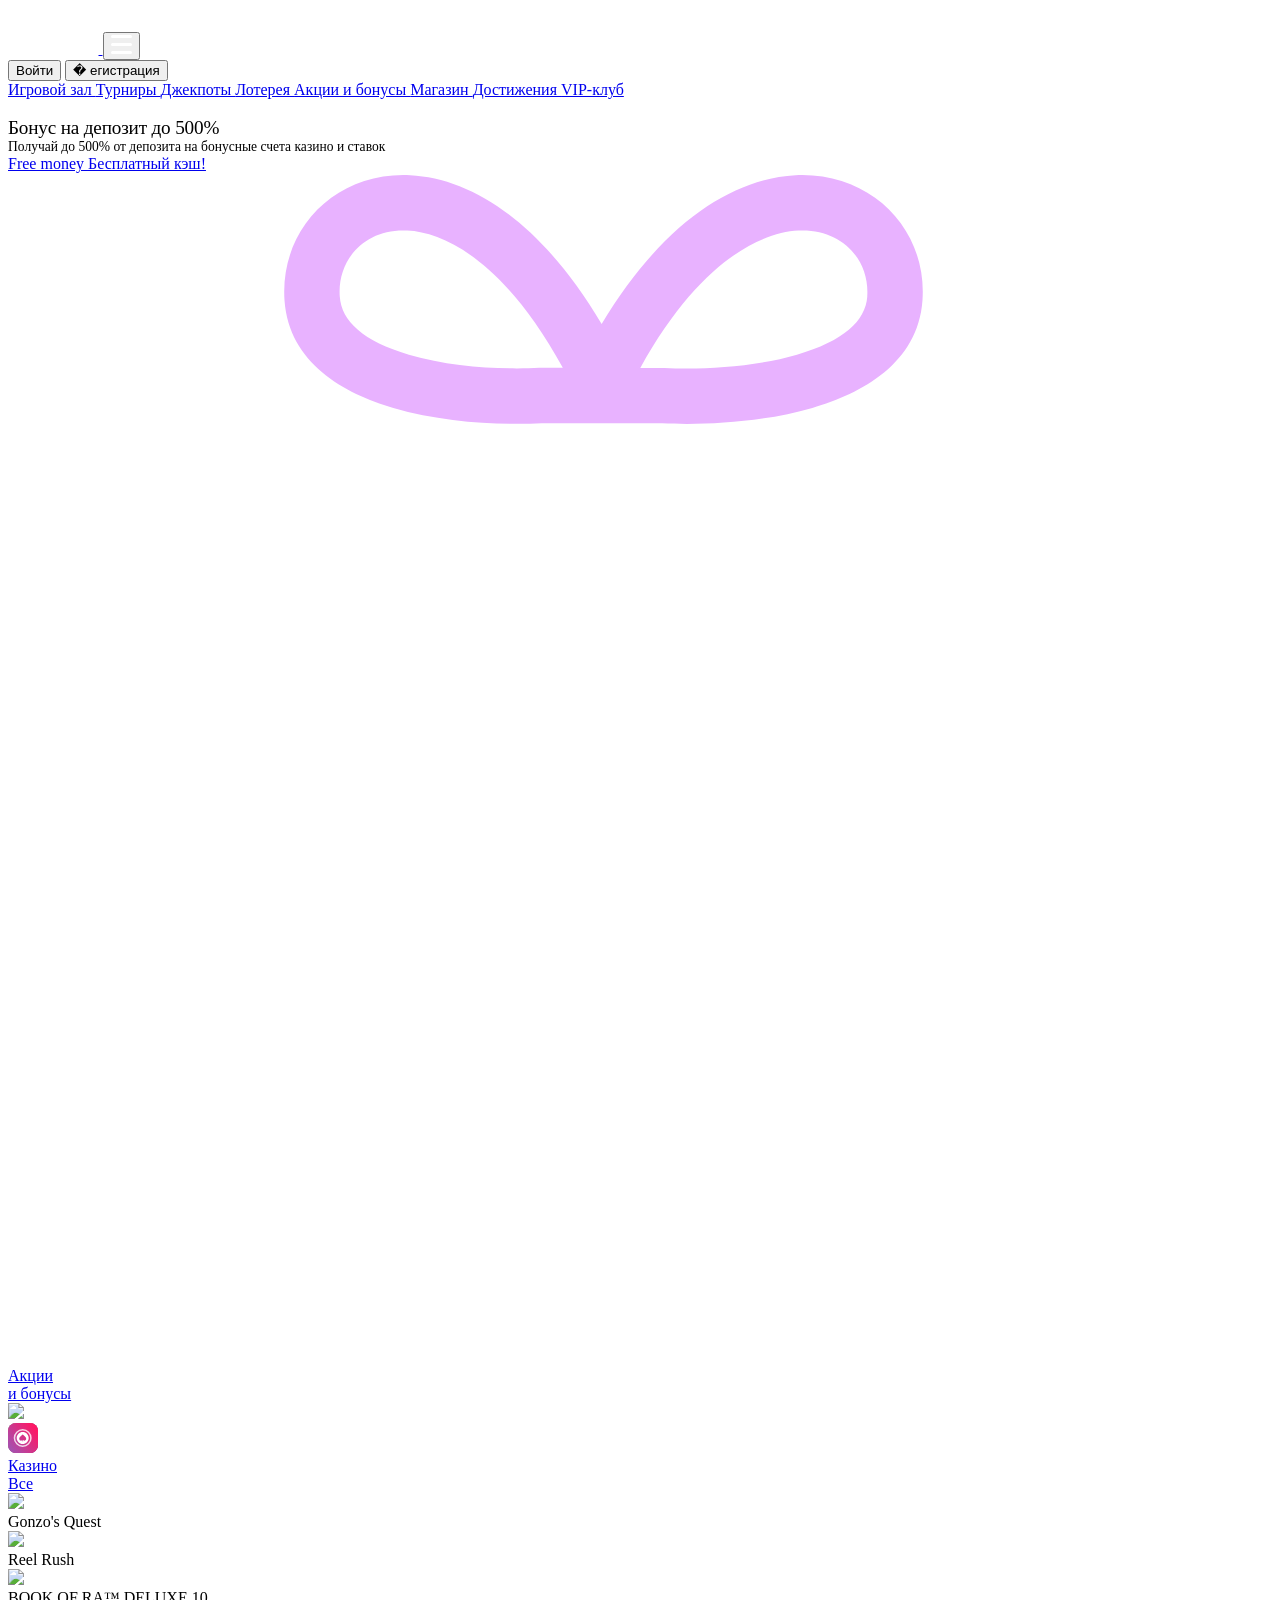
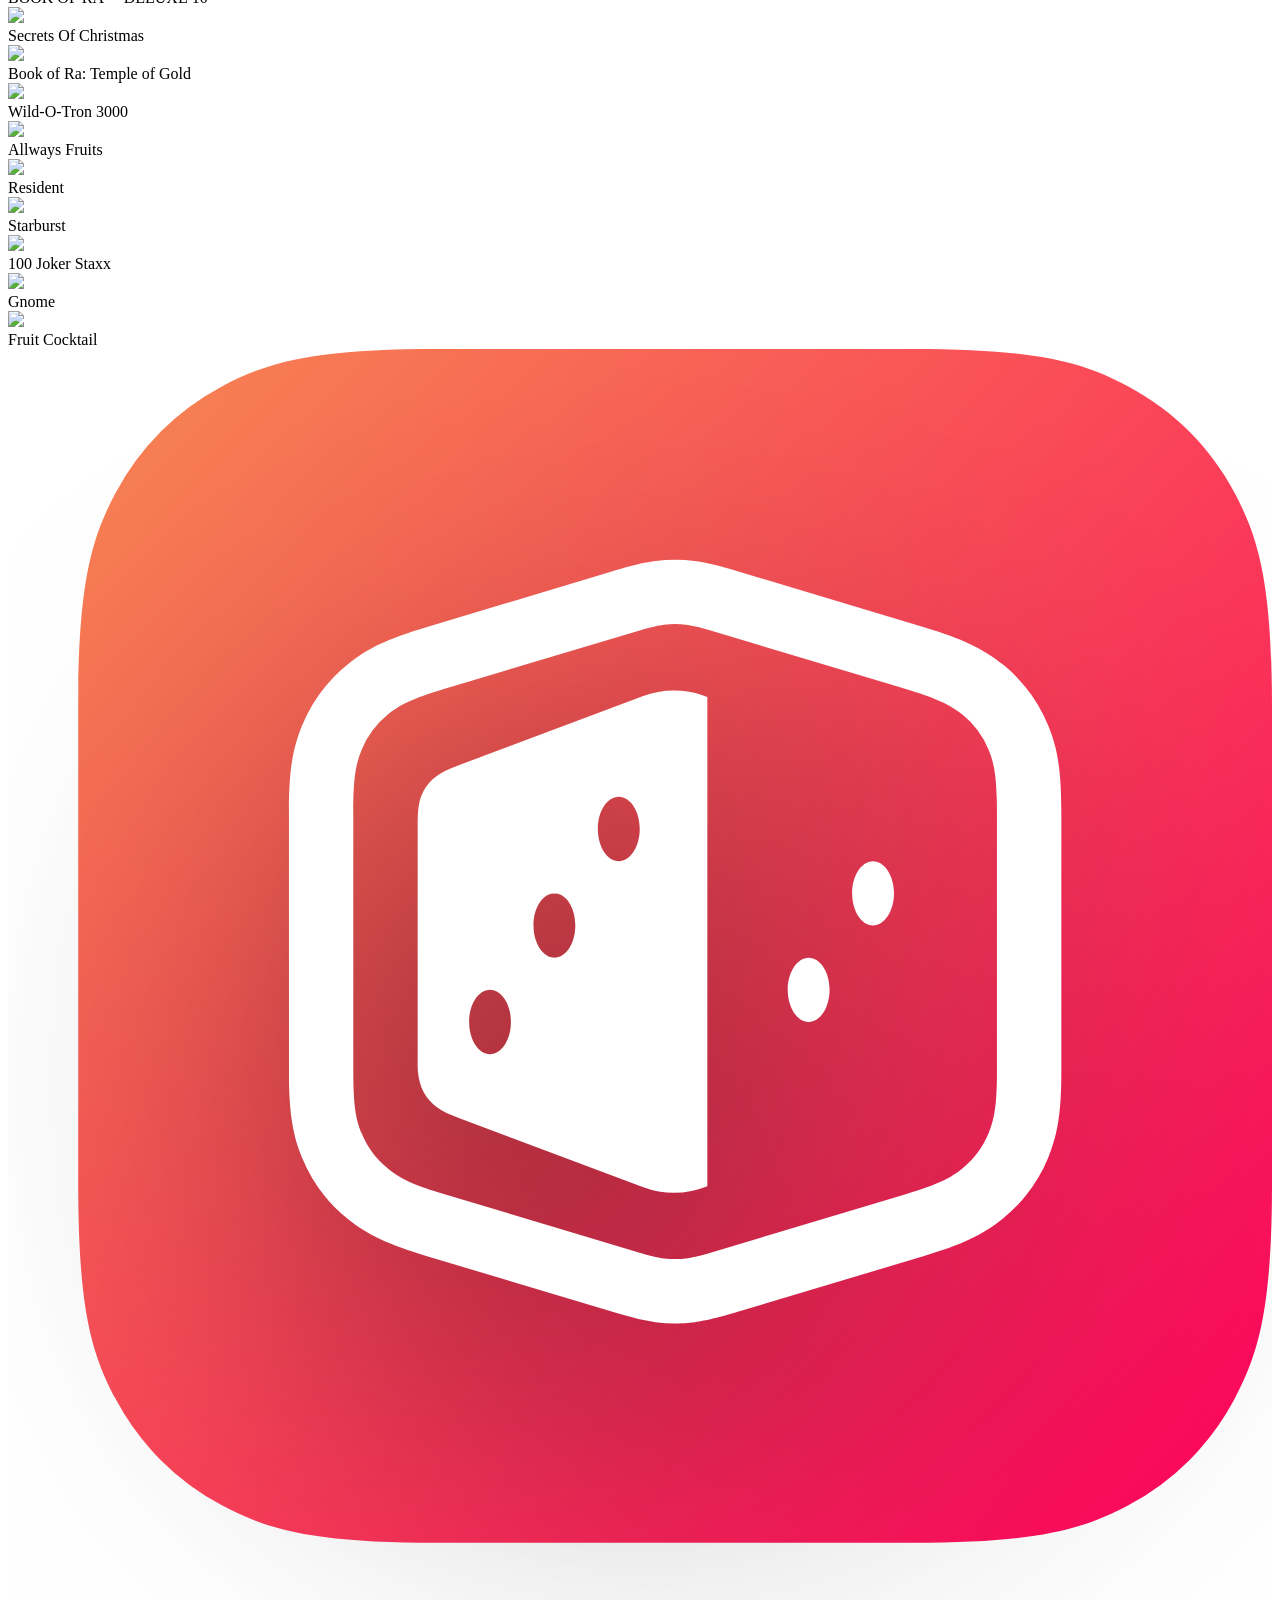
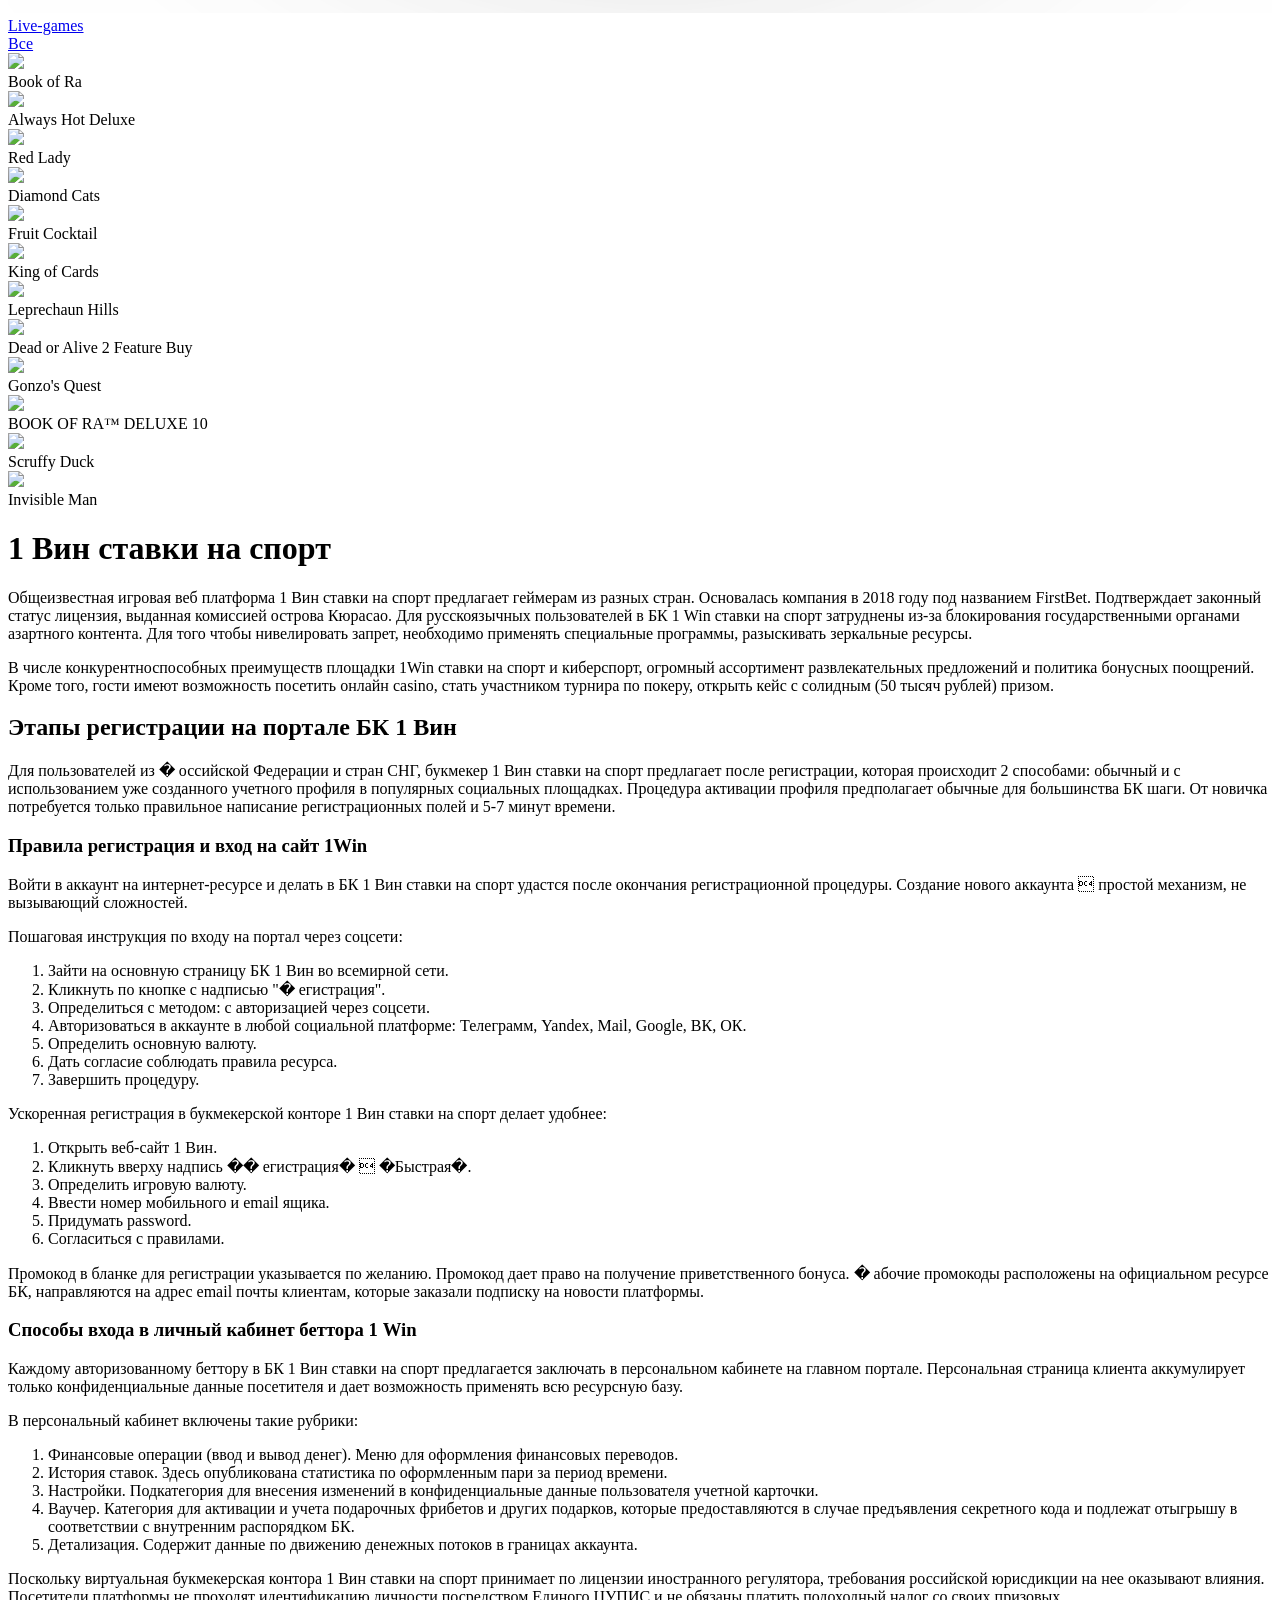
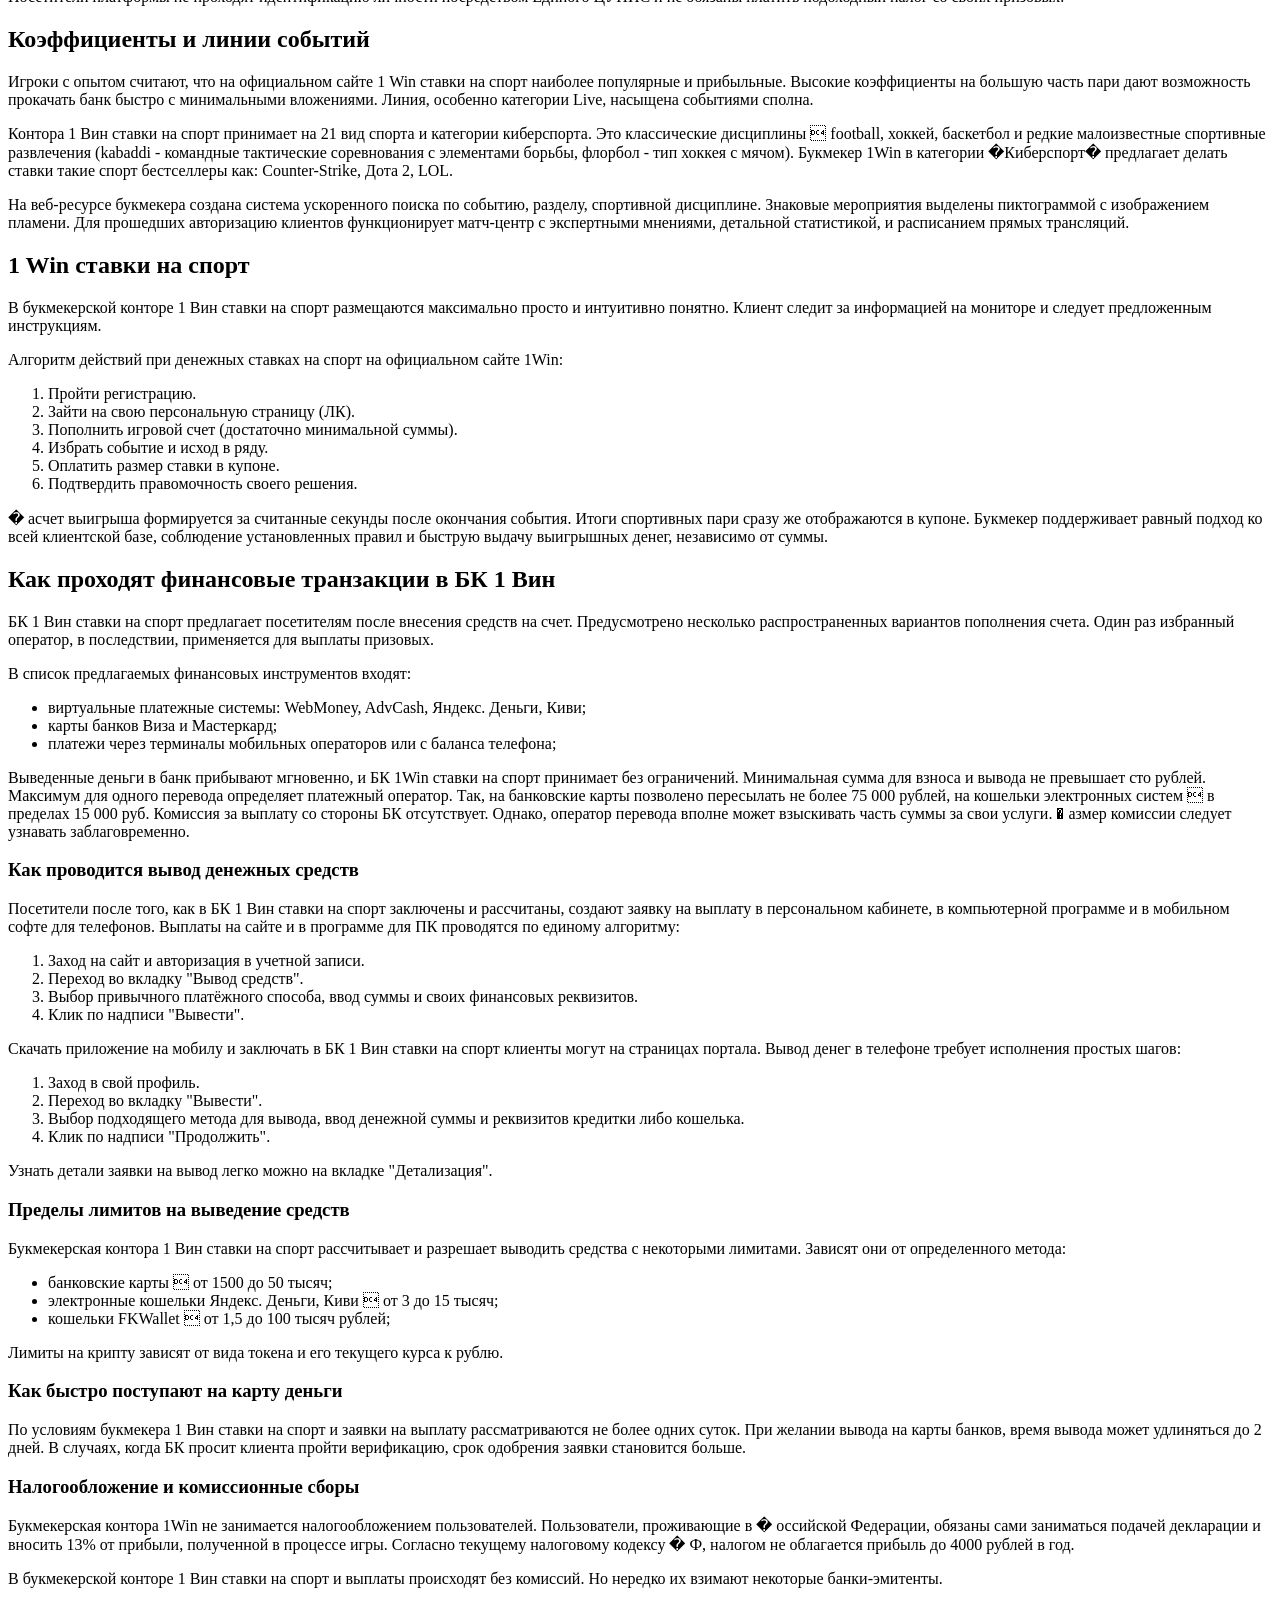
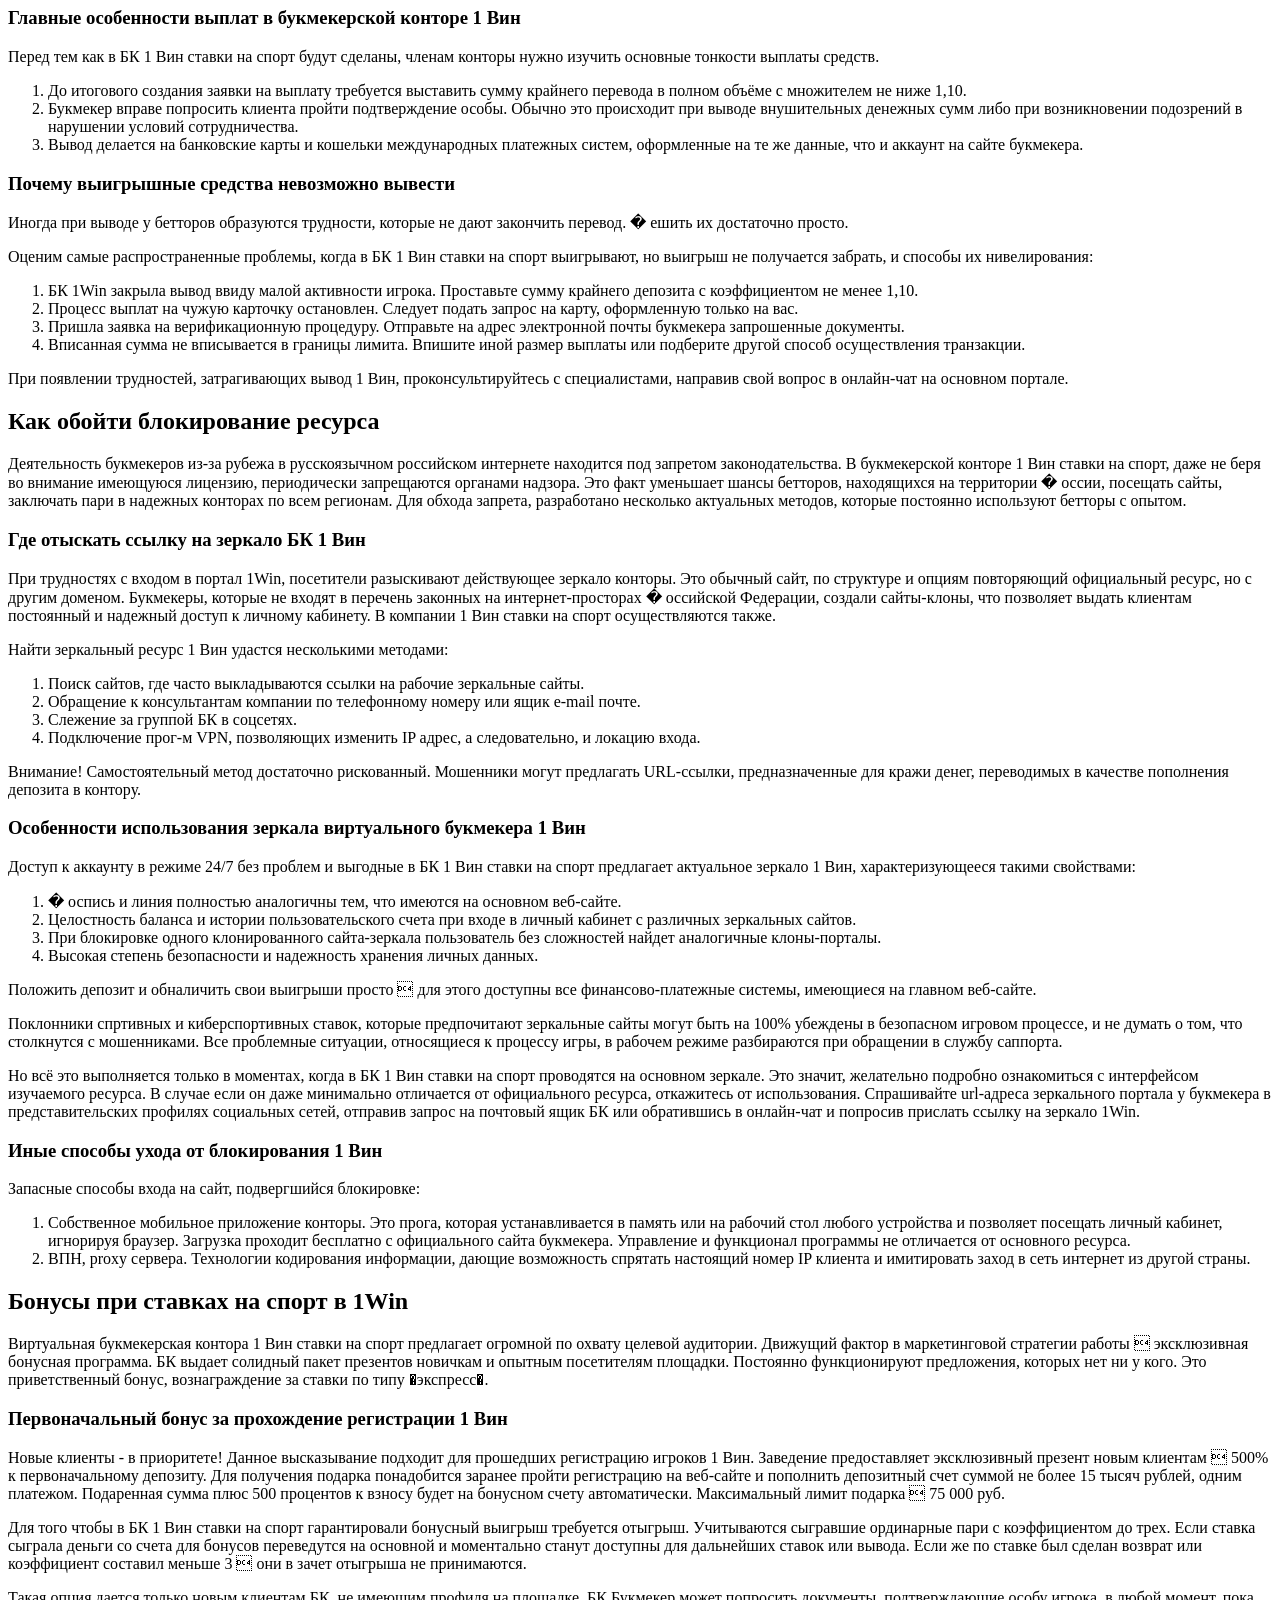
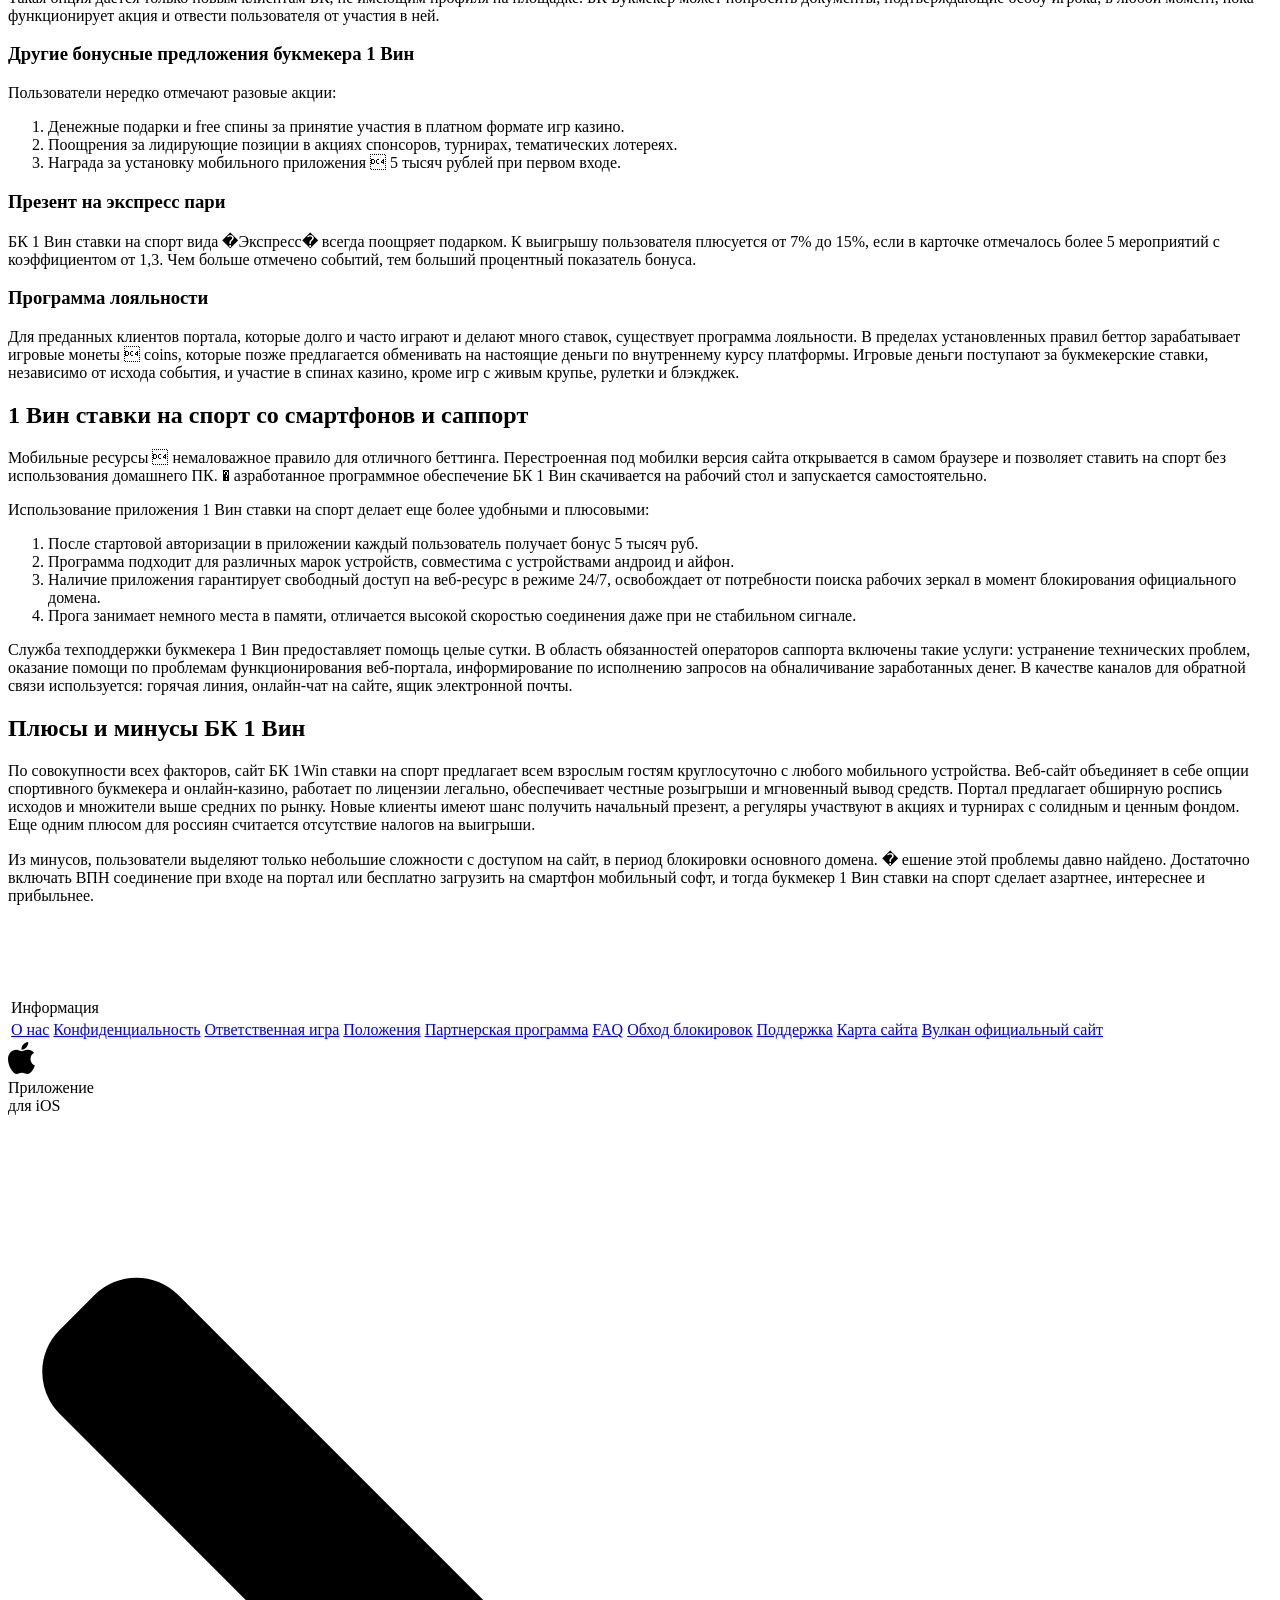
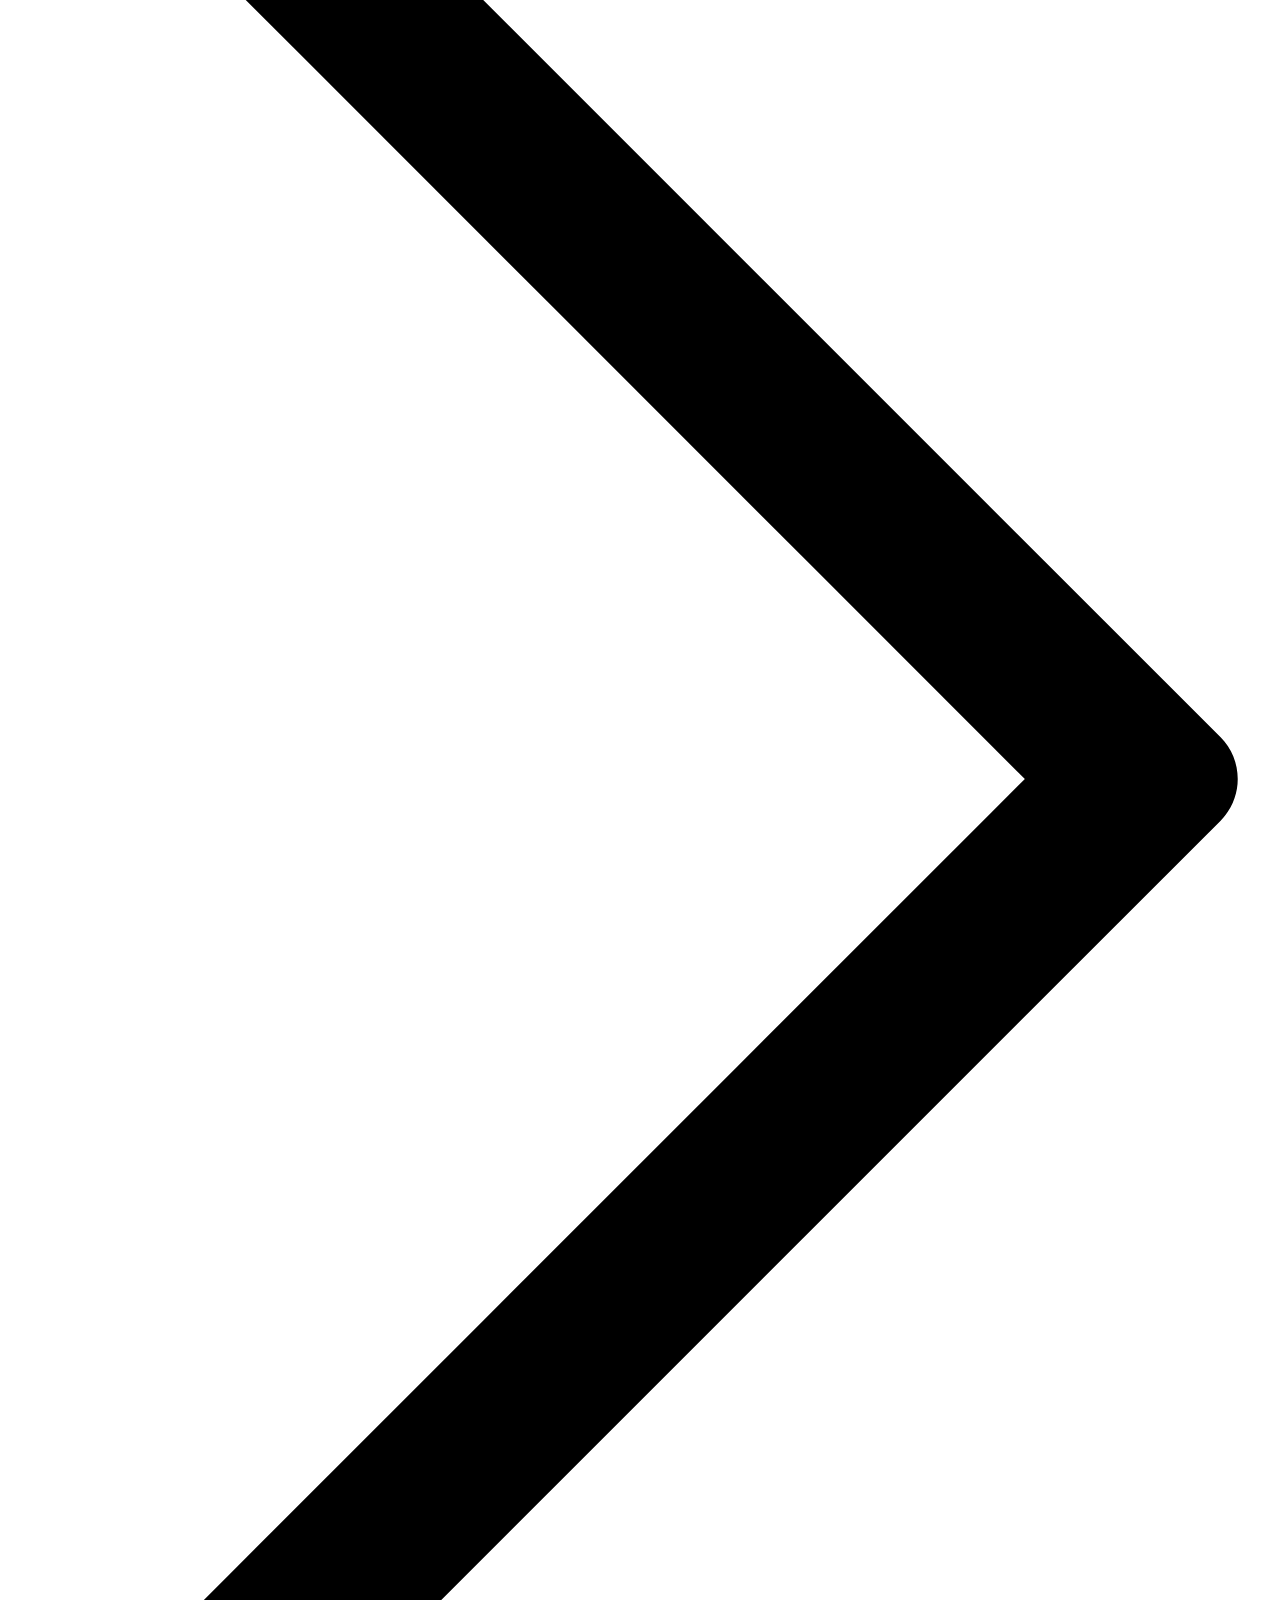
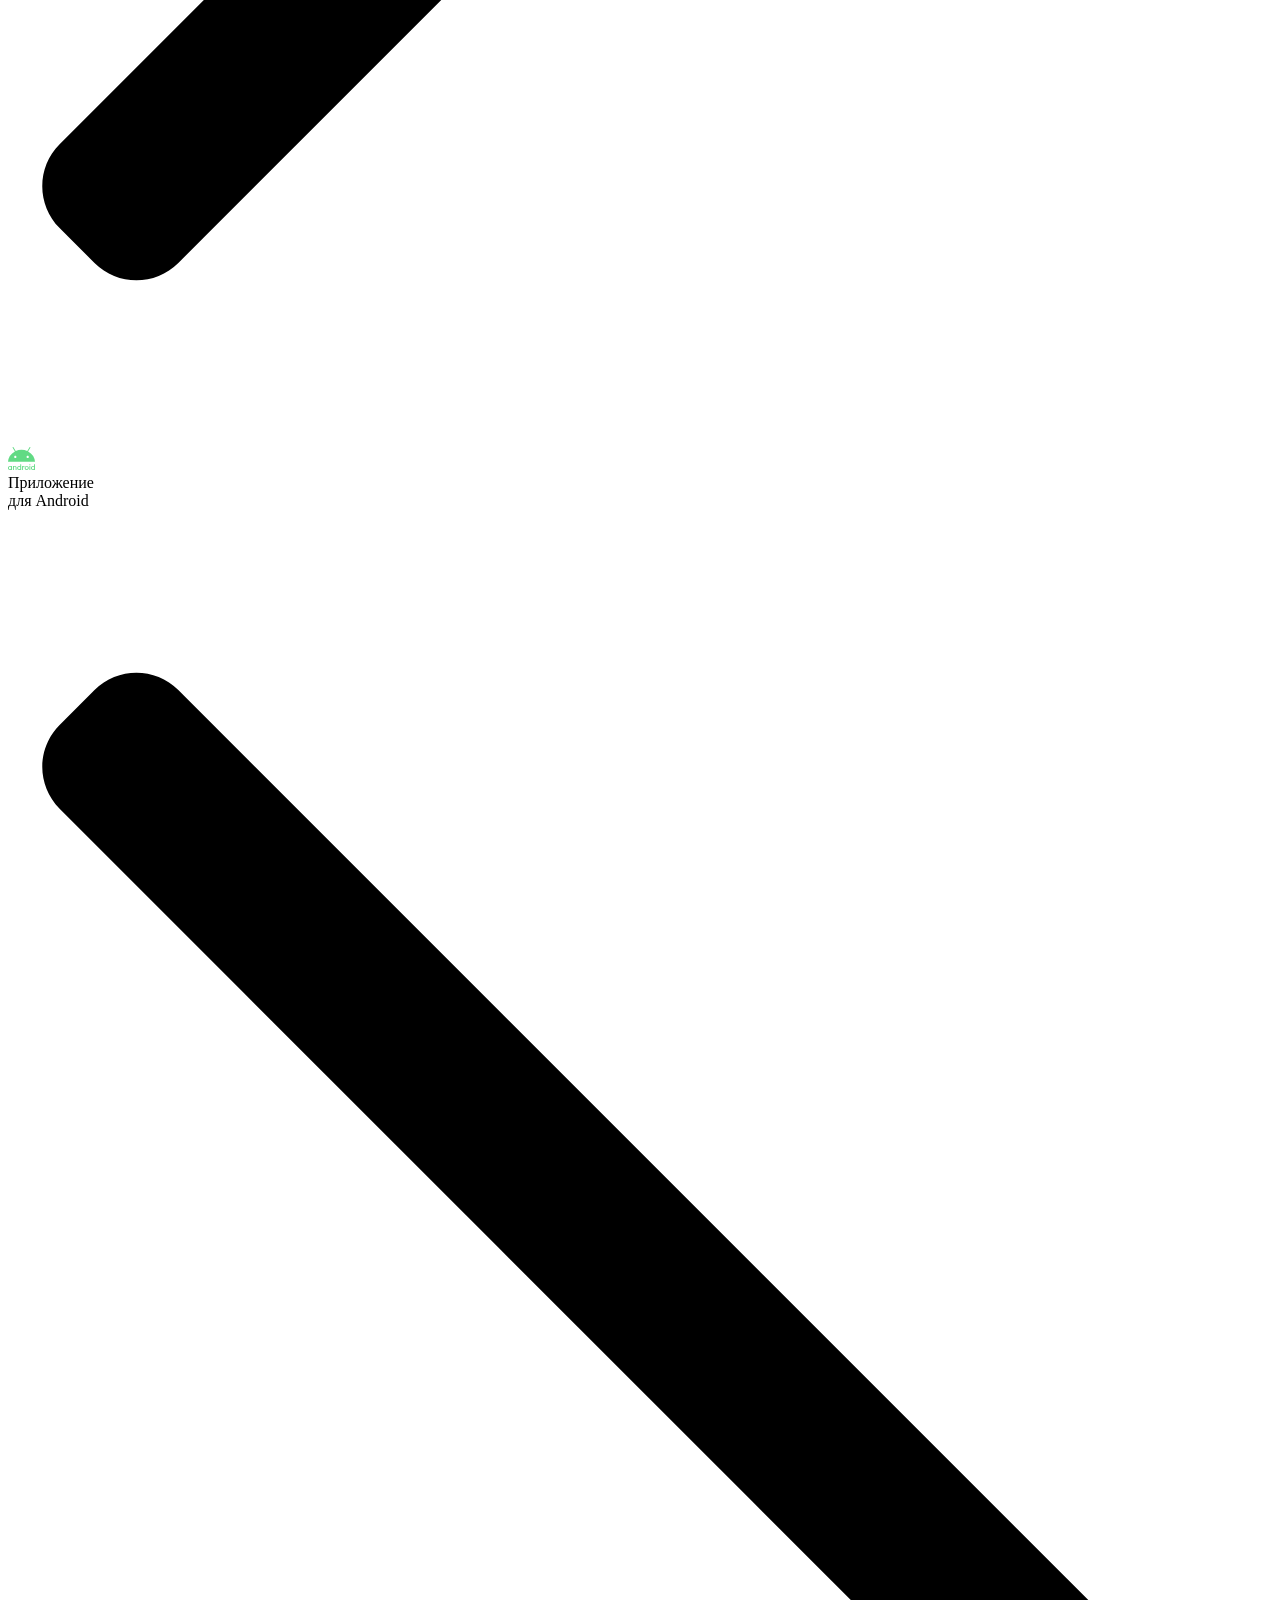
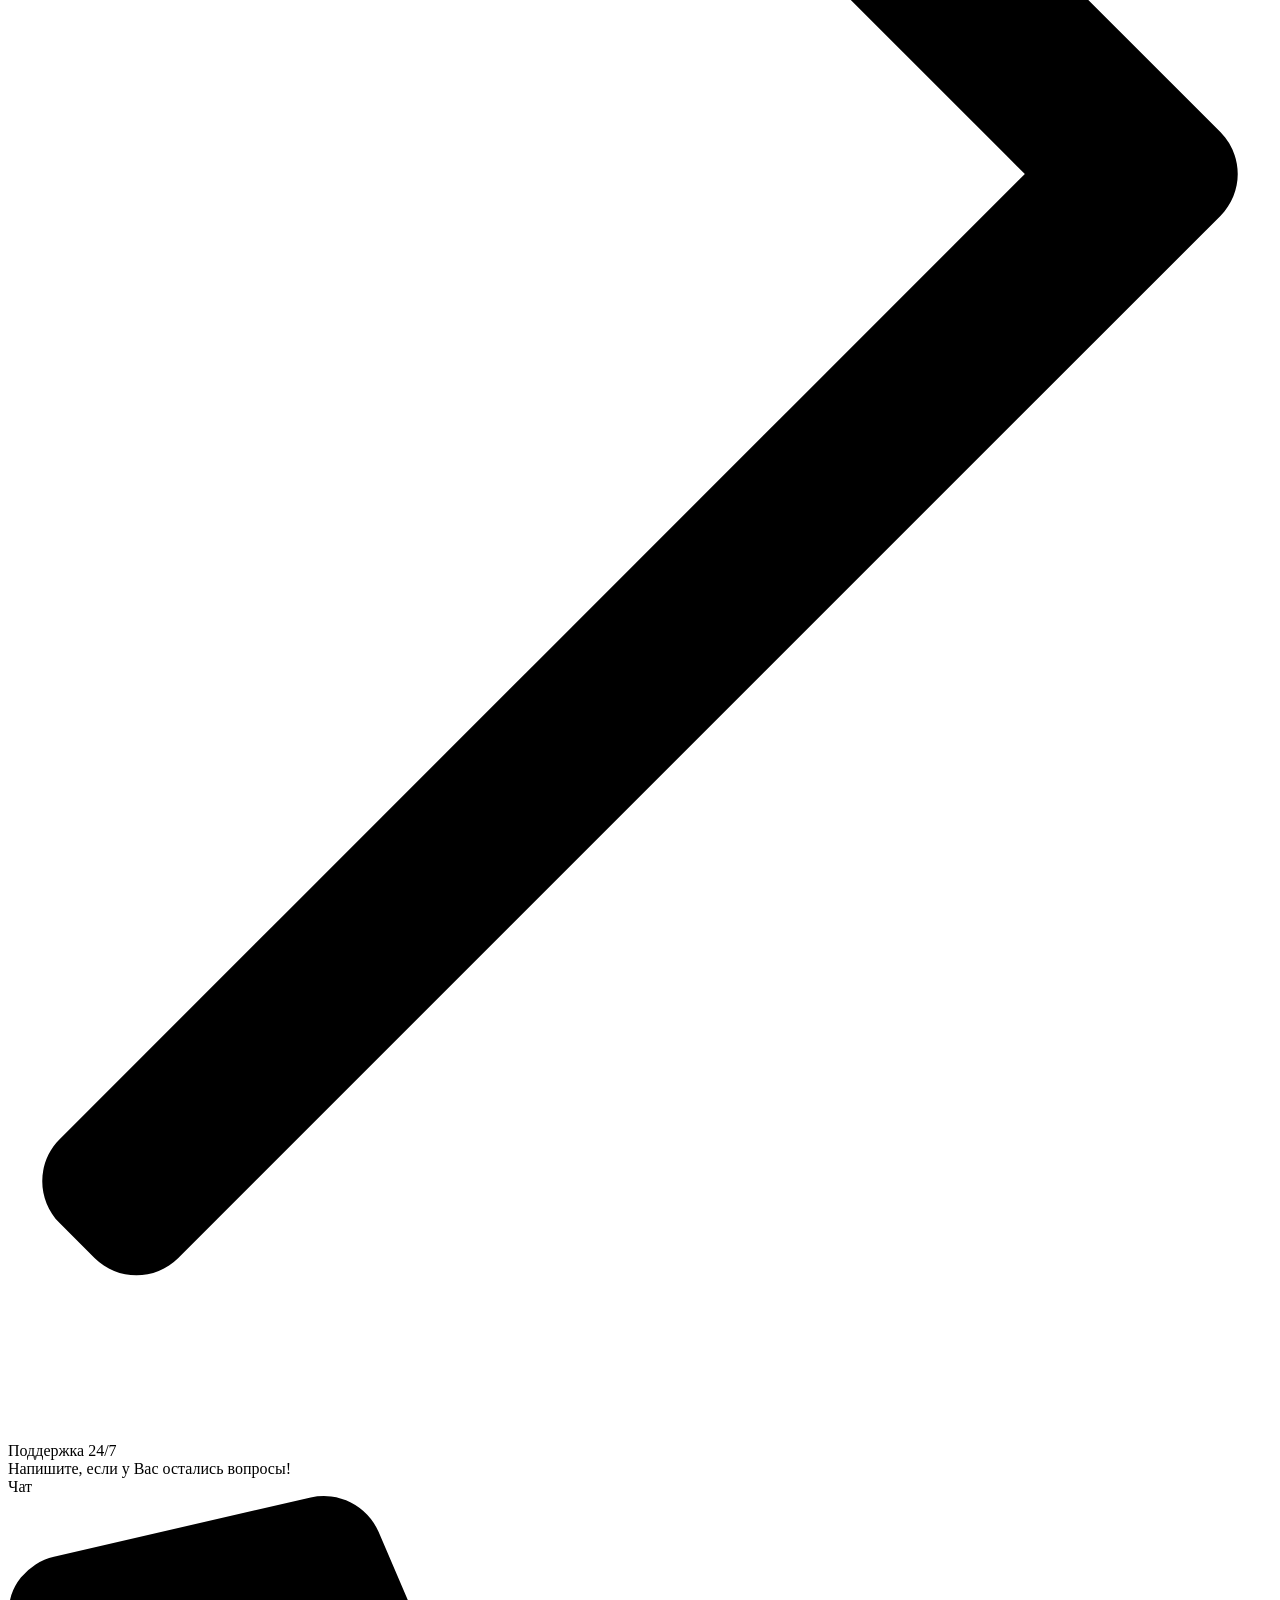
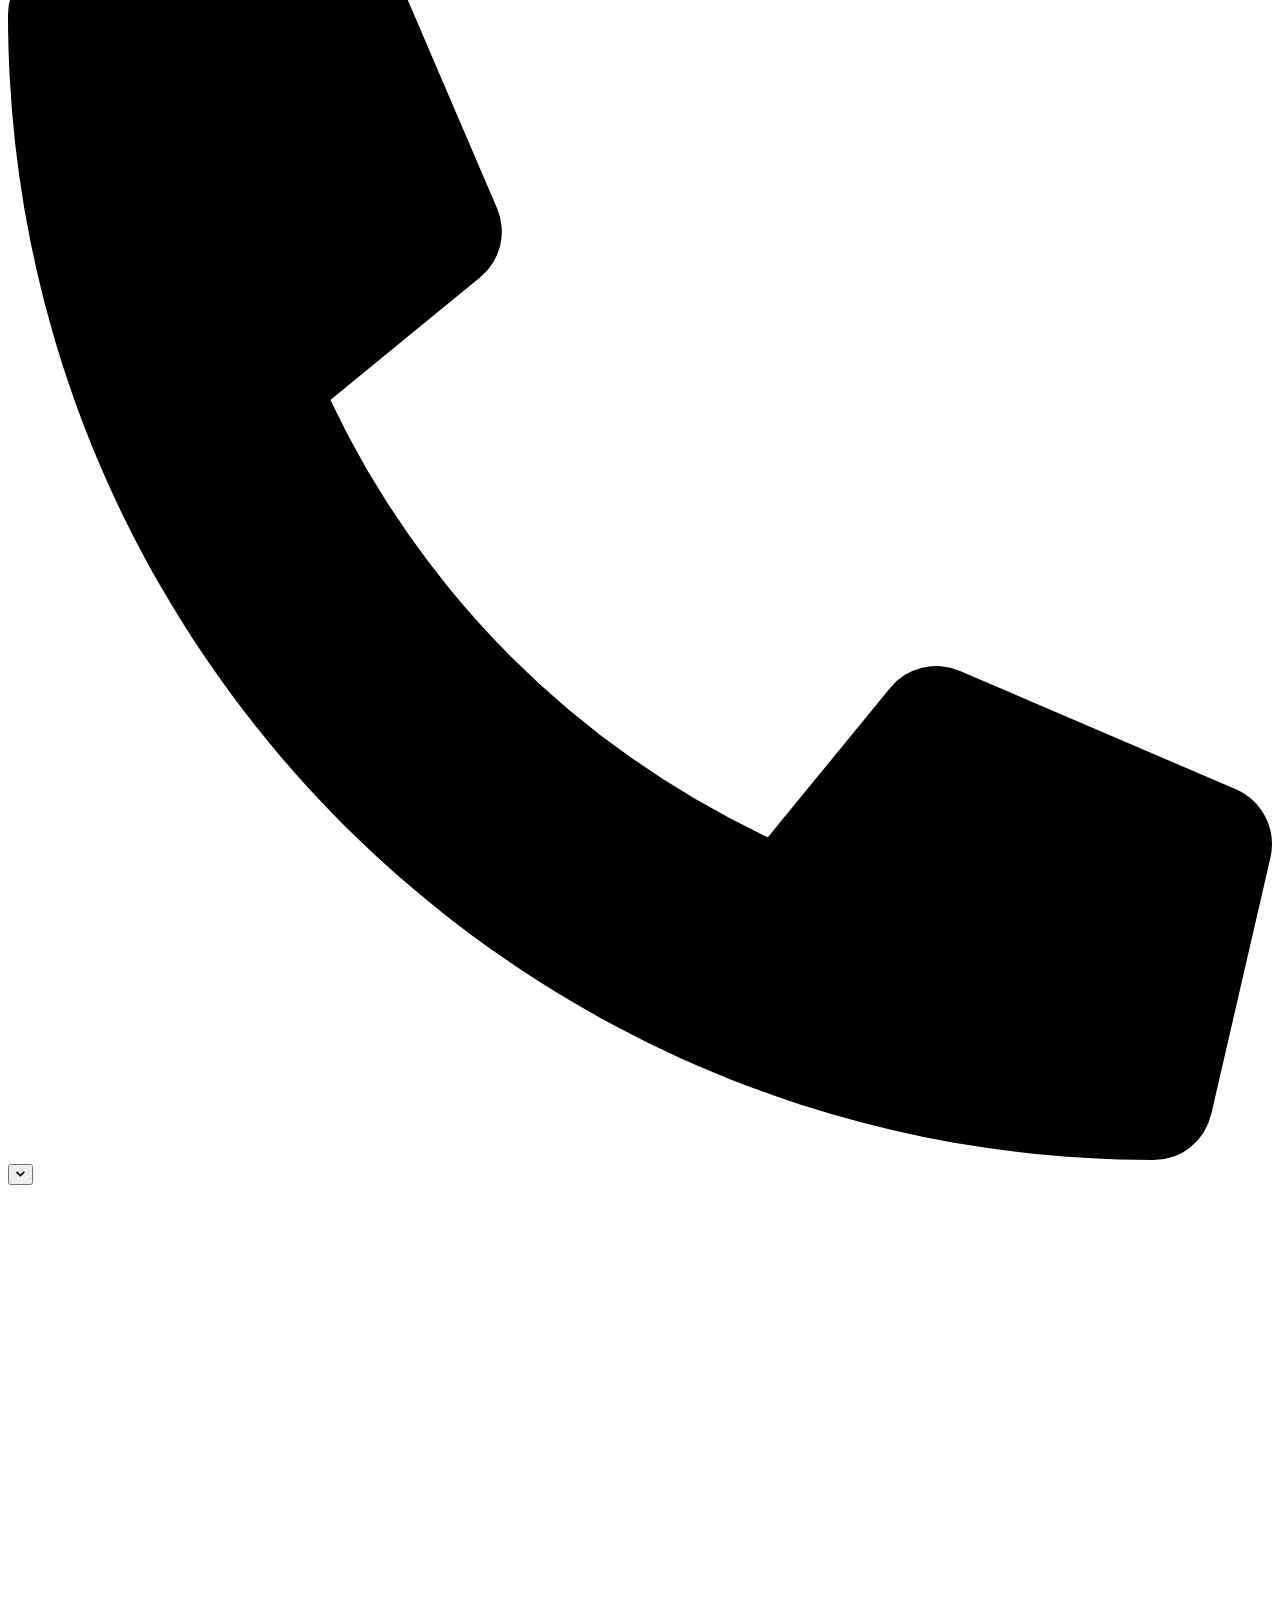
==== commit 79bfa838: "init" ====
--- a/app/index.html
+++ b/app/index.html
@@ -16,7 +16,6 @@
 				"item": "https://1ZDpfma2utCg.top/#1win"
 			}]
 		}
-
 		</script>
 <link rel="stylesheet" href="../../../Downloads/saveweb2zip-com-1wbrz-top/1ZDpfma2utCg.top/static/home/style/home-mobile_v=9.css">
 <meta name="og:description" property="og:description" content="В букмекерской конторе 1 Вин ставки на спорт с привлекательными множителями. Freebet, легкая процедура регистрации, программа мотивации, широкая роспись событий и щедрые 1 Win ставки на спорт">
@@ -95,6 +94,7 @@
 </header> <div class="nav">
 <section class="nav-bar">
 <a href="/gamehall" class="nav-bar-item">
+
 Игровой зал </a>
 <a href="/tournaments" class="nav-bar-item">
 Турниры </a>
@@ -642,3 +642,636 @@
                 color: #fff;
                 text-decoration: none;
                 margin-top: 20px;
+
+            }
+        </style>
+<div class="footer_block">
+</div>
+<div class="footer-logo">
+<a href="/" class="logo">
+<svg viewBox="0 0 970 493" style="width: 62px;">
+<use xlink:href="static/home/img/svg-sprite.svg#ico-logo"></use>
+</svg>
+</a>
+<div class="footer-logo-line"></div>
+</div>
+<div class="footer-menu">
+<table>
+<tbody>
+<tr>
+<td>
+<div class="footer-menu-title">Информация</div>
+</td>
+</tr>
+<tr>
+<td>
+<div class="footer-col">
+<a href="/about" class="">О нас</a>
+<a href="/security" class="">Конфиденциальность</a>
+<a href="/responsible" class="">Ответственная игра</a>
+<a href="/agreement" class="">Положения</a>
+<a href="https://inkeytarowetrust.ru/bPzvkk" class="">Партнерская программа</a>
+<a href="/support/faq" class="">FAQ</a>
+<a href="/avoid_blocking" class="">Обход блокировок</a>
+<a href="/support" class="">Поддержка</a>
+<a href="/sitemap" class="">Карта сайта</a>
+<a href="/go/default" class="">Вулкан официальный сайт</a>
+</div>
+</td>
+</tr>
+</tbody>
+</table>
+</div>
+<div class="footer-separator"></div>
+<div class="footer-apps">
+<div class="footer-apps-item" onclick="popup_show('go_auth',{tab: 'registration'})">
+<svg xmlns="http://www.w3.org/2000/svg" viewBox="0 0 19 23" class="icon" style="font-size:23px;width: 27px;">
+<path d="M15.86 11.93c-.01-1.85.827-3.246 2.52-4.275-.947-1.355-2.379-2.101-4.269-2.247-1.789-.141-3.744 1.043-4.46 1.043-.756 0-2.49-.993-3.85-.993C2.989 5.503 0 7.701 0 12.171c0 1.32.242 2.686.726 4.092.645 1.85 2.973 6.386 5.402 6.31 1.27-.03 2.167-.902 3.82-.902 1.603 0 2.435.902 3.85.902 2.45-.035 4.557-4.158 5.172-6.012-3.286-1.547-3.11-4.536-3.11-4.632zm-2.852-8.276C14.384 2.02 14.258.534 14.218 0c-1.215.07-2.621.827-3.423 1.759-.882.998-1.4 2.233-1.29 3.623 1.315.101 2.515-.574 3.503-1.728z"></path>
+</svg>
+<div class="footer-apps-item-txt">
+<div class="footer-apps-item-txt1">Приложение</div>
+<div class="footer-apps-item-txt2">для iOS</div>
+</div>
+<svg xmlns="http://www.w3.org/2000/svg" viewBox="0 0 256 512" class="icon icon-arr-right" style="font-size:7px;">
+<path d="M17.525 36.465l-7.071 7.07c-4.686 4.686-4.686 12.284 0 16.971L205.947 256 10.454 451.494c-4.686 4.686-4.686 12.284 0 16.971l7.071 7.07c4.686 4.686 12.284 4.686 16.97 0l211.051-211.05c4.686-4.686 4.686-12.284 0-16.971L34.495 36.465c-4.686-4.687-12.284-4.687-16.97 0z"></path>
+</svg>
+</div>
+<div class="footer-apps-item" onclick="popup_show('go_auth',{tab: 'registration'})">
+<svg viewBox="0 0 27 23" fill="none" color="#61DA84" xmlns="http://www.w3.org/2000/svg" class="icon" style="font-size:23px; width: 27px;">
+<path d="M1.883 19.019c-.928 0-1.883.726-1.883 1.997 0 1.162.84 1.982 1.883 1.982.861 0 1.245-.564 1.245-.564v.246c0 .116.113.246.252.246h.623v-3.82h-.875v.485s-.387-.572-1.245-.572zm.156.781c.764 0 1.165.656 1.165 1.215 0 .624-.476 1.215-1.164 1.216-.574 0-1.15-.455-1.15-1.224 0-.694.495-1.207 1.149-1.207zM5.218 22.927c-.135 0-.252-.094-.252-.246v-3.574h.875v.473c.198-.291.585-.561 1.18-.561.971 0 1.488.756 1.488 1.463v2.445h-.607a.265.265 0 01-.267-.26V20.67c0-.392-.246-.868-.815-.868-.614 0-.98.566-.98 1.1v2.025h-.622zM11.062 19.022c-.928 0-1.883.726-1.883 1.996 0 1.162.84 1.983 1.883 1.983.861 0 1.245-.565 1.245-.565v.246c0 .117.113.246.252.246h.623v-5.73h-.875v2.395s-.387-.571-1.245-.571zm.156.78c.764 0 1.165.657 1.165 1.216 0 .623-.476 1.215-1.164 1.215-.574 0-1.15-.454-1.15-1.223 0-.694.495-1.207 1.149-1.207zM14.396 22.924c-.135 0-.252-.094-.252-.246v-3.574h.874v.637c.15-.357.476-.68 1.053-.68.16 0 .311.029.311.029v.882s-.188-.072-.415-.072c-.614 0-.949.566-.949 1.099v1.925h-.622zM21.69 22.928c-.135 0-.253-.094-.253-.246v-3.574h.875v3.82h-.622zM24.88 19.022c-.929 0-1.883.726-1.883 1.996 0 1.162.84 1.983 1.883 1.983.861 0 1.245-.565 1.245-.565v.246c0 .117.113.246.252.246H27v-5.73h-.875v2.395s-.387-.571-1.245-.571zm.156.78c.764 0 1.165.657 1.165 1.216 0 .623-.476 1.215-1.164 1.215-.575 0-1.15-.454-1.15-1.223 0-.694.495-1.207 1.149-1.207zM21.87 18.282c.319 0 .578-.252.578-.564a.572.572 0 00-.579-.565.572.572 0 00-.578.565c0 .312.259.564.578.564zM18.69 19.019c-.971 0-2.04.708-2.04 1.991 0 1.17.91 1.99 2.039 1.99 1.39 0 2.07-1.091 2.07-1.982 0-1.093-.875-1.999-2.068-1.999zm.004.797c.672 0 1.174.53 1.174 1.197 0 .679-.532 1.203-1.172 1.203-.594 0-1.17-.471-1.17-1.192 0-.732.548-1.208 1.168-1.208zM20.086 4.449L22.325.665A.438.438 0 0022.16.06a.455.455 0 00-.617.16l-2.267 3.833c-1.73-.77-3.678-1.2-5.772-1.2-2.094 0-4.042.43-5.772 1.2L5.465.221a.458.458 0 00-.62-.16.436.436 0 00-.164.604L6.919 4.45A13.03 13.03 0 00.013 14.765h26.982A13.026 13.026 0 0020.086 4.45zM7.31 11.068c-.625 0-1.13-.496-1.13-1.104 0-.61.508-1.104 1.13-1.104.626 0 1.131.496 1.131 1.104.003.608-.505 1.104-1.13 1.104zm12.387 0c-.626 0-1.131-.496-1.131-1.104 0-.61.508-1.104 1.13-1.104.626 0 1.132.496 1.132 1.104.002.608-.506 1.104-1.131 1.104z" fill="currentColor"></path>
+</svg>
+<div class="footer-apps-item-txt">
+<div class="footer-apps-item-txt1">Приложение</div>
+<div class="footer-apps-item-txt2">для Android</div>
+</div>
+<svg xmlns="http://www.w3.org/2000/svg" viewBox="0 0 256 512" class="icon icon-arr-right" style="font-size:7px;">
+<path d="M17.525 36.465l-7.071 7.07c-4.686 4.686-4.686 12.284 0 16.971L205.947 256 10.454 451.494c-4.686 4.686-4.686 12.284 0 16.971l7.071 7.07c4.686 4.686 12.284 4.686 16.97 0l211.051-211.05c4.686-4.686 4.686-12.284 0-16.971L34.495 36.465c-4.686-4.687-12.284-4.687-16.97 0z"></path>
+</svg>
+</div>
+</div>
+<div class="footer-support">
+<div class="footer-support-txt">
+<div class="footer-support-txt1"><span>Поддержка 24/7</span></div>
+<div class="footer-support-txt2"> Напишите, если у Вас остались вопросы!</div>
+</div>
+<div class="footer-support-actions" onclick="popup_show('go_auth',{tab: 'registration'})">
+<div class="footer-support-actions-chat">Чат</div>
+<div class="footer-support-actions-tel">
+<svg xmlns="http://www.w3.org/2000/svg" viewBox="0 0 512 512" class="icon" style="font-size:10px;">
+<path d="M497.39 361.8l-112-48a24 24 0 00-28 6.9l-49.6 60.6A370.66 370.66 0 01130.6 204.11l60.6-49.6a23.94 23.94 0 006.9-28l-48-112A24.16 24.16 0 00122.6.61l-104 24A24 24 0 000 48c0 256.5 207.9 464 464 464a24 24 0 0023.4-18.6l24-104a24.29 24.29 0 00-14.01-27.6z"></path>
+</svg>
+</div>
+</div>
+<button class="footer-support-actions-arr" onclick="popup_show('go_auth',{tab: 'registration'})">
+<svg xmlns="http://www.w3.org/2000/svg" viewBox="0 0 448 512" class="icon" style="height: 10px;">
+<path d="M207.029 381.476L12.686 187.132c-9.373-9.373-9.373-24.569 0-33.941l22.667-22.667c9.357-9.357 24.522-9.375 33.901-.04L224 284.505l154.745-154.021c9.379-9.335 24.544-9.317 33.901.04l22.667 22.667c9.373 9.373 9.373 24.569 0 33.941L240.971 381.476c-9.373 9.372-24.569 9.372-33.942 0z"></path>
+</svg>
+</button>
+</div>
+<div class="footer-sport-row">
+<svg viewBox="0 0 61 25" fill="none" xmlns="http://www.w3.org/2000/svg" class="icon" style="font-size:15px;">
+<path d="M59.371 13.482A40.604 40.604 0 0046.091 4.5a40.74 40.74 0 00-15.733-3.133 40.73 40.73 0 00-15.732 3.132 40.61 40.61 0 00-13.28 8.98l-.987-.951a42 42 0 0113.734-9.283A42.12 42.12 0 0130.358 0c5.764 0 11.26 1.155 16.267 3.247a41.968 41.968 0 0113.734 9.284l-.988.95zM47.63 24.99a23.501 23.501 0 00-7.848-5.574 23.545 23.545 0 00-9.427-1.953c-3.358 0-6.549.7-9.433 1.956A23.48 23.48 0 0013.072 25l-1.019-.925a24.861 24.861 0 018.314-5.905 24.913 24.913 0 019.988-2.074c3.548 0 6.926.74 9.98 2.07a24.844 24.844 0 018.307 5.9l-1.012.924z" fill="#fff"></path>
+<path fill-rule="evenodd" clip-rule="evenodd" d="M11.16 9.498l3.003 3.85c1.753 2.248.813 4.207-1.066 5.645-1.988 1.523-4.14 1.706-5.777-.392l-3.01-3.86 1.707-1.307 3.042 3.899c.76.975 1.932 1.016 2.916.263.905-.692 1.374-1.798.427-3.01l-2.949-3.78 1.707-1.308zm16.707 3.386l-6.242 1.324-1.815-8.383 6.157-1.305.332 1.536-4.046.857.38 1.759 3.86-.818.333 1.535-3.86.819.435 2.017 4.134-.877.332 1.536zm12.741-5.7l-3.738-.721-.369 1.875 3.738.72-.301 1.543-3.739-.72-.677 3.455-2.12-.406 1.651-8.417L40.91 5.64l-.302 1.543zm9.37 8.924l-2.19-1.504 2.96-2.022-.77 3.526zm2.95-4.521l-2.054-1.412-7.801 5.076 1.877 1.29 1.507-1.03 3.182 2.185-.391 1.796 1.908 1.312 1.772-9.217z" fill="#fff"></path>
+</svg>
+<svg viewBox="0 0 74 25" fill="none" xmlns="http://www.w3.org/2000/svg" class="icon" style="font-size:15px;">
+<g clip-path="url(#ufc_svg__clip0)" fill="#FA4031">
+<path d="M6.013.307H15.4l-4.926 16.562c-.346 1.162.388 2.12 1.596 2.12 1.209 0 2.454-.958 2.799-2.12L19.795.307h8.324L22.43 21.479c-.502 1.867-2.497 3.396-4.433 3.396H3.596c-2.3 0-3.696-1.816-3.1-4.037L6.014.307zM38.56 9.354h9.639l-1.751 5.735h-9.643l-2.677 9.786h-9.062l4.431-15.52h9.063zM57.315.058h12.259c1.793 0 4.837 1.437 4.214 3.722l-.245.9h-10.94c-.562 0-1.147.45-1.298 1l-3.4 12.313c-.152.55.183 1 .745 1h10.99l-.797 2.922C68.38 23.608 66.563 25 64.77 25H51.828c-2.28 0-3.682-1.767-3.114-3.925l4.774-18.118c.42-1.594 2.142-2.899 3.827-2.899zM49.166 6.007h-9.62l-.004.017h-9.063L32.224 0h18.679l-1.736 6.007z"></path>
+</g>
+<defs>
+<clipPath id="ufc_svg__clip0">
+<path fill="#fff" transform="translate(.359)" d="M0 0h73.512v25H0z"></path>
+</clipPath>
+</defs>
+</svg>
+<svg viewBox="0 0 34 25" fill="none" xmlns="http://www.w3.org/2000/svg" class="icon" style="font-size:15px;">
+<g clip-path="url(#wta_svg__clip0)">
+<path d="M27.193 15.161c0 .593-.482 1.074-1.077 1.074s-1.077-.481-1.077-1.074c0-.592.482-1.073 1.077-1.073s1.077.48 1.077 1.073z" fill="#F3ED0E"></path>
+<path fill-rule="evenodd" clip-rule="evenodd" d="M1.642 11.096c1.81-3.94 5.946-7.423 11.062-9.318C15.327.808 18.102.294 20.727.294c5.82 0 10.408 2.445 11.974 6.381.886 2.226.746 4.726-.405 7.23-1.811 3.94-5.946 7.423-11.062 9.316-2.624.972-5.398 1.485-8.024 1.485-5.82 0-10.407-2.445-11.973-6.38-.886-2.227-.746-4.726.405-7.23zm20.767-2.315c.545.027.951.387.951.921 0 .533-.424.921-.96.936a2.119 2.119 0 01-.174.005h-2.47v4.42l-.007.149c-.022.556-.403.981-.96.981-.538 0-.96-.437-.976-.98l-.007-.142V10.64h-2.47s-2.121 4.634-2.188 4.767c-.062.122-.117.22-.145.26-.22.32-.418.524-.83.524-.397 0-.636-.202-.827-.518a3.38 3.38 0 01-.133-.236c-.035-.07-1.567-3.426-1.567-3.426l-1.506 3.3s-.096.212-.147.3c-.227.392-.523.58-.887.58-.351 0-.65-.204-.86-.577l-.012-.022c-.039-.069-.079-.139-.117-.224l-1.198-2.61-1.118-2.436c-.04-.088-.05-.112-.067-.155l-.002-.005c-.198-.49-.083-.778.002-.923.17-.288.5-.486.851-.466.48.026.727.292.935.73l.071.134 1.514 3.305S8.56 9.755 8.615 9.64l.095-.191c.275-.53.57-.677.934-.677.39 0 .696.203.94.697 0 0 .05.094.1.207l1.49 3.268 1.589-3.475s.036-.083.095-.182a.908.908 0 01.828-.513h.008c.065-.002.088-.002.212-.002h7.32a1.694 1.694 0 01.183.01zm7.612 5.695l.06.108.002.003c.123.223.233.423.233.662 0 .534-.422.94-.956.94-.352 0-.653-.213-.875-.553l-.068-.105-2.287-3.976-2.29 3.959-.085.131c-.225.333-.517.545-.87.544a.939.939 0 01-.954-.944c0-.24.096-.416.22-.643l.094-.16 2.945-4.99.099-.15c.204-.321.472-.529.84-.537.369.008.628.207.832.52l.095.147 2.965 5.044z" fill="#C755FF"></path>
+</g>
+<defs>
+<clipPath id="wta_svg__clip0">
+<path fill="#fff" transform="translate(.359)" d="M0 0h33.333v25H0z"></path>
+</clipPath>
+</defs>
+</svg>
+<svg viewBox="0 0 55 25" fill="none" xmlns="http://www.w3.org/2000/svg" class="icon" style="font-size:15px;">
+<path d="M5.567 5.266v5.13h6.963v4.55H5.567V25H.692V2.258c0-1.235.48-1.711 1.714-1.711h11.535v4.72H5.567zM15.583 25V2.258c0-1.232.486-1.711 1.72-1.711h3.155V25h-4.875zM32.68 7.657c0 1.986-1.166 2.976-2.85 2.976H27.7V4.679h2.13c1.684 0 2.85.995 2.85 2.978zm4.975 10.364c0-3.319-1.785-4.889-3.09-5.337 1.166-.542 2.918-1.912 2.918-5.677 0-3.419-2.334-6.463-7.312-6.463h-5.522c-1.236 0-1.72.48-1.72 1.711v22.743h7.45c4.186 0 7.276-2.329 7.276-6.977zm-4.91-.27c0 2.051-1.199 3.044-2.882 3.044H27.7v-6.093h2.162c1.683 0 2.882.993 2.882 3.049zM49.15 12.21h-4.527V7.181c0-1.028.34-2.772 2.265-2.772 1.922 0 2.263 1.744 2.263 2.772v5.03zM54.027 25V6.632c0-1.88-1.03-6.632-7.138-6.632-6.114 0-7.14 4.752-7.14 6.632V25h4.875v-8.242h4.528V25h4.874z" fill="#fff"></path>
+</svg>
+<svg viewBox="0 0 24 25" fill="none" xmlns="http://www.w3.org/2000/svg" class="icon" style="font-size:15px;">
+<g clip-path="url(#nhl_svg__clip0)" fill="#fff">
+<path d="M22.028 6.216l.857-1.87-2.02-.573c-.615-.175-1.068-.634-1.346-1.364L18.627.062l-1.99 1.585c-.528.42-1.063.633-1.59.633-.705 0-1.507-.33-2.044-.84L11.721.22 10.44 1.44c-.536.51-1.339.84-2.043.84-.527 0-1.062-.213-1.59-.633L4.816.062 3.923 2.41c-.277.73-.73 1.188-1.346 1.363l-2.019.573.857 1.87c.396.863.596 1.764.596 2.677 0 2.528-1.34 3.103-1.34 5.911 0 4.045 3.252 6.692 6.275 7.44 1.528.358 1.989.382 3.368.709l1.407 1.456 1.408-1.456c1.379-.327 1.84-.351 3.368-.709 3.022-.748 6.276-3.395 6.276-7.44 0-2.808-1.341-3.383-1.341-5.91 0-.914.2-1.815.596-2.678zm-.22 5.67c.323.777.635 1.588.635 2.918 0 3.695-2.862 6.35-6.029 7.133-1.565.38-2.295.417-3.462.732-.152.153-1.23 1.274-1.23 1.274s-1.078-1.121-1.23-1.274c-1.167-.315-1.897-.352-3.462-.732-2.447-.605-4.71-2.326-5.613-4.78A6.766 6.766 0 011 14.804c0-2.76 1.34-3.282 1.34-5.91 0-1.077-.268-2.031-.624-2.806l-.704-1.54 1.658-.47c.722-.205 1.248-.73 1.563-1.559L4.965.594l1.63 1.298c.537.427 1.15.706 1.801.706.873 0 1.736-.419 2.276-.932l1.05-.999 1.05.999c.54.513 1.403.932 2.275.932.65 0 1.264-.28 1.8-.706l1.63-1.298.732 1.925c.315.83.84 1.354 1.563 1.559l1.658.47-.704 1.54a6.74 6.74 0 00-.625 2.806c0 1.361.36 2.157.707 2.992z"></path>
+<path d="M21.391 5.018s-2.56-.215-3.253-3.207c0 0-1.535 1.52-3.09 1.52-2.006 0-3.326-1.64-3.326-1.64s-1.32 1.64-3.326 1.64c-1.556 0-3.09-1.52-3.09-1.52-.694 2.993-3.254 3.207-3.254 3.207s1.041 1.771 1.041 3.87c0 .275-.014.529-.04.768-.22 2.095-1.299 2.936-1.299 5.148 0 2.713 1.933 5.562 5.463 6.42 1.677.408 2.834.512 3.686.807.11.099.819.838.819.838s.709-.74.818-.838c.852-.295 2.01-.4 3.686-.807 3.53-.858 5.463-3.707 5.463-6.42 0-2.464-1.339-3.225-1.339-5.917 0-2.098 1.041-3.87 1.041-3.87zm-.455 9.786c0 3.136-2.541 5.133-4.898 5.708-1.866.456-3.086.508-3.905.888 0 0-.299.262-.411.383-.114-.121-.411-.383-.411-.383-.82-.38-2.04-.432-3.906-.888-2.356-.575-4.898-2.572-4.898-5.708 0-2.243 1.339-3.067 1.339-5.917 0-1.92-.755-3.4-.755-3.4S4.833 5.15 5.645 3.03c0 0 1.156 1.038 2.751 1.038 1.999 0 3.326-1.35 3.326-1.35s1.327 1.35 3.325 1.35c1.596 0 2.752-1.038 2.752-1.038.811 2.12 2.554 2.459 2.554 2.459s-.756 1.48-.756 3.4c0 2.85 1.34 3.673 1.34 5.916z"></path>
+<path d="M15.047 4.889c-1.492 0-2.659-.626-3.326-1.097-.667.47-1.833 1.097-3.325 1.097-.985 0-1.824-.32-2.415-.639a4.684 4.684 0 01-1.79 1.687c.236.68.51 1.732.51 2.95 0 2.346-.833 3.445-1.185 4.773l12.218-8.823c-.219.033-.449.052-.687.052zM18.741 8.888c0-1.218.275-2.27.511-2.951a4.638 4.638 0 01-1.545-1.329L3.364 14.965c.07 2.037 1.438 3.52 3.002 4.292l12.479-9.01a8.608 8.608 0 01-.104-1.36zm-9 7.017l-1.11.8-1.196-1.761v2.627l-1.05.758v-3.716c0-.525-.521-.539-.521-.539L7.352 13l1.34 1.973v-2.94l1.05-.759v4.63zm4.235-3.057l-1.027.741v-1.693l-1.185.855v1.694l-1.078.778v-3.715c0-.525-.521-.54-.521-.54l1.6-1.154v1.711l1.184-.855V8.959l1.027-.742v4.63zm3.873-2.798l-2.978 2.15V8.486c0-.525-.52-.539-.52-.539l1.599-1.155v3.449l1.9-1.371s-.065.44 0 1.181zM7.448 19.671c.056.016.112.03.168.044 1.478.361 3.286.547 3.832.847.123.087.274.24.274.24s.15-.153.274-.24c.546-.3 2.354-.486 3.832-.847 2.048-.501 4.254-2.25 4.254-4.911 0-1.327-.605-2.2-1.002-3.532l-11.632 8.4z"></path>
+</g>
+<defs>
+<clipPath id="nhl_svg__clip0">
+<path fill="#fff" transform="translate(.026)" d="M0 0h23.333v25H0z"></path>
+</clipPath>
+</defs>
+</svg>
+<svg viewBox="0 0 21 25" fill="none" xmlns="http://www.w3.org/2000/svg" class="icon" style="font-size:15px;">
+<g clip-path="url(#atp_svg__clip0)">
+<path fill-rule="evenodd" clip-rule="evenodd" d="M2.693 0h15.332c.354.001.692.138.942.382.25.243.39.573.392.917v22.403a1.287 1.287 0 01-.392.916c-.249.243-.586.38-.94.382H2.694c-.354 0-.692-.138-.942-.38a1.285 1.285 0 01-.392-.918V1.3C1.36.955 1.5.625 1.75.382 2 .138 2.339 0 2.693 0zm2.792 19.987l1.356-1.704.36 1.704H5.485zm1.909.894c.066.262.096.379.564.4l.004-.002h.668l-.966-3.703h-.669c-.664 0-.719.023-1.078.456L3.204 21.28h.21c.658 0 .897.001 1.07-.105.1-.061.177-.157.299-.307l.006-.008.21-.26h2.33l.06.26.005.02zm5.633-2.907a.417.417 0 01-.17.201c-.12.073-.329.086-.728.086h-.649l-.888 3.02c-1.027 0-1.104-.022-.937-.577l.718-2.448H8.907c.189-.622.238-.673.966-.673h3.274c-.033.13-.073.258-.12.382v.009zm1.615.281h.869c.996 0 .987.31.907.564-.168.591-.18.591-1.187.591h-.929l.34-1.155zm-.529 1.806h.9l-.002.006c2.056 0 2.395-.715 2.554-1.243.159-.529.15-1.228-1.886-1.228h-1.486c-.502.037-.561.243-.637.505l-.021.073-.739 2.52c-.09.298-.1.435 0 .515.145.091.578.084.833.08l.114-.001.18-.592.19-.635zM3.997 9.618l-.067-.043a.308.308 0 00-.13-.241V8.83c0-.034.02-.037.037-.035a.607.607 0 01.116.09.998.998 0 00.242.157c.082.053.178.08.276.08h.095a.114.114 0 01.064.03c.01.01.01.023 0 .051a.505.505 0 01-.093.1l-.047.039c-.078.064-.233.191-.322.272l-.17.004zm.036-3.252c.175-.424.812-1.614 1.778-1.188.856.38.799 1.543.455 2.27-.5 1.053-1.27 1.727-1.997 1.335-.774-.419-.512-1.749-.236-2.421v.004zm14.145 4.155c-.026-.096-.178-.148-.178-.148 0-.118-.174-.157-.174-.157l-.01-.012c-.034-.134-.186-.102-.186-.102v-.03c-.026-.088-.17-.059-.17-.059-.065-.106-.192-.012-.192-.012a.141.141 0 01-.117.071c-.186.01-.204.107-.204.107l-.049.134c-.117.238-.052.33-.052.33.023.044.043.09.06.135.016.117.045.232.088.343-.101.018-.118.135-.118.135-.032.11-.374.473-.374.473-.091.047-.026.162-.026.162a2.766 2.766 0 01-.497.403 6.31 6.31 0 00-1.211 1.014 2.891 2.891 0 00-.966.03v-.06a3.085 3.085 0 00-.627.239.387.387 0 01-.214 0c-.463-.239-1.289-.166-1.289-.166-.177.035-.351.08-.523.135l-.807.035-.049-.135c-.016-.038-.079-.06-.079-.06h-.008a.522.522 0 00-.018-.135l-.02-.48.207-.269c.062 0-.049-.651-.049-.651.02-.1-.152-.473-.152-.473a.543.543 0 00-.156-.474.885.885 0 01-.138-.24c-.023-.096-.321-.25-.526-.32-.204-.068-.577 0-1.01.27-.434.269-.514.838-.514.922 0 .045.044.185.083.308.034.11.064.205.055.207a.04.04 0 01-.01.001c-.026.001-.08.003-.027.215.06.24.363.423.363.423.065.02.19.443.24.622l-.056.021-.046.085-.105.076c-.08.016-.162.024-.244.026a2.834 2.834 0 00-1.174-.03l-.634-.312-.042.064a1.57 1.57 0 00-.572-.068s-.454-.889-.87-1.21v-.032c.026-.017.016-.065.008-.11-.004-.02-.008-.04-.008-.054 0-.047-.13-.19-.13-.19l-.18-.281s-.06-.135-.083-.222a.056.056 0 00-.012-.027.058.058 0 00-.056-.02.058.058 0 00-.028.012c-.033-.093-.042-.19-.01-.214.083-.219.148-.443.195-.672.008-.06-.08-.254-.132-.371l-.035-.078c.185-.16.533-.455.623-.506.69-.404 1.298-.923 1.584-1.673.448-1.177.227-2.187-.553-2.573l-.03-.015-.037-.017-.033-.015c-.747-.247-1.6.17-2.127 1.305-.338.727-.353 1.5-.17 2.315.044.24.057.482.04.724v.051l-.218.036c-.088.04-.066.099-.066.099l.057.32-.01.01a.13.13 0 00-.08.048.124.124 0 00-.026.087l-.01.01c-.113.02-.106.186-.106.186a.14.14 0 00-.099.07.132.132 0 00-.003.119c-.1.063-.042.147-.003.204l.018.027c.033.055.185.386.185.386l-.19.485-.444 1.045a.084.084 0 01-.033.04l-.025.015s-.02.015-.025.064c.066.07.148.125.24.158.12.06.17.069.213.062.03-.036.03-.053.028-.063v-.019-.01a.09.09 0 010-.048l.357-.858.138-.32.03.038a.049.049 0 00-.032.05c0 .007.003.014.007.02l.015.045c.01.029.016.048.036.068.03.025.05.06.058.1a.4.4 0 01.008.088c0 .038.001.073.014.089l.037.055a.517.517 0 00.024.085c.012.037.026.078.034.129.014.091.046.06.046.06h.016l.046.111c.186.452.58 1.413 1.12 1.9.156.032.303.094.434.182l-.012.018-.044.073s.149.073.268.145c.3.181.612.344.933.488l.164.832c-1.3.343-2.489.862-3.513 1.52 2.04-.916 4.526-1.454 7.207-1.454 2.68 0 5.167.538 7.211 1.46-1.535-.988-3.441-1.665-5.542-1.902.154-.303.472-.446.472-.446.109-.073 1.053-.175 1.053-.175v-.071c1.171-.254 1.751-.683 1.751-.683.235-.038.261-.097.261-.097.05-.053.106-.102.166-.146.67-.44 1.38-1.663 1.38-1.663a.14.14 0 00.161-.041.134.134 0 00.026-.052c.056-.077.384-.487.384-.487.095-.085.038-.152.038-.152l-.048-.059.018-.017a.702.702 0 00.077-.14c.021-.046.04-.087.054-.103a2.13 2.13 0 00.127-.238c.036-.091.076-.181.122-.268a.275.275 0 00.056-.225v-.01zM5.254 21.776H3.949c-.26.019-.291.14-.333.309l-.008.03-.39 1.478c-.042.164-.046.243 0 .285.072.053.298.049.432.046h.063l.24-.901h1.27c.099-.36.078-.386-.325-.386h-.836l.12-.47h1.37c.025-.072.044-.147.058-.222.02-.17-.132-.169-.32-.168h-.036v-.001zm.436 1.817l.487-1.817c.541 0 .588.014.504.319l-.488 1.829c-.546 0-.588-.012-.503-.331zm3.582-1.523l-.326 1.22-.77-1.287c-.134-.232-.186-.232-.493-.231H7.375l-.362 1.362-.125.453c-.084.323-.043.335.502.335l.415-1.53.775 1.279.007.012c.12.207.138.24.497.24h.289l.577-2.153c-.541 0-.6.009-.67.298l-.008.002zm4.537 1.468h.604c.214 0 .31.013.352.055.057.052.014.194-.014.286l-.013.045h-1.117c-.43 0-.502 0-.414-.335l.482-1.813h.066c.137-.003.361-.008.432.046.053.041.048.126 0 .294l-.378 1.422zm1.702-1.12c-.106.447.372.517.797.578l.17.026c.168.03.477.105.428.285l-.003.013c-.011.05-.038.162-.096.185a3.38 3.38 0 01-.54.02h-.524c-.21 0-.32.008-.383.054-.063.045-.1.126-.157.348h.966c.876 0 1.243-.319 1.32-.642.128-.471-.374-.55-.834-.621a3.808 3.808 0 01-.371-.07c-.152-.043-.199-.113-.182-.18l.001-.006.004-.017c.013-.057.04-.177.098-.199.165-.025.332-.034.499-.026h.566c.399 0 .43-.025.53-.394h-.976c-.786 0-1.217.24-1.316.646h.003zm-3.607-.646h.35l.513 2.148h-.352c-.246-.012-.262-.08-.297-.23l-.003-.013-.032-.15H10.86l-.11.15-.005.008c-.067.089-.108.144-.163.18-.095.06-.227.06-.586.06h-.085l1.427-1.884c.189-.255.22-.269.566-.269zm-.079.402l-.714.99h.903l-.189-.99zm6.193 1.983h-.11l.013-.065h.296l-.014.065h-.107l-.06.284h-.078l.06-.284zm.346-.063h-.108l-.07.348h.073l.052-.277.035.277h.06l.149-.277-.064.277h.073l.075-.348h-.11l-.137.251-.028-.251z" fill="#78D6FF"></path>
+</g>
+<defs>
+<clipPath id="atp_svg__clip0">
+<path fill="#fff" transform="translate(.026)" d="M0 0h20v25H0z"></path>
+</clipPath>
+</defs>
+</svg>
+</div>
+<div class="footer-separator"></div>
+<div class="footer-social">
+<div class="footer-social-title"> Социальные сети</div>
+<div class="footer-social-links">
+<a class="footer-social-links-tg" rel="noopener" target="_blank" href="#" onclick="popup_show('go_auth',{tab: 'registration'})">
+<svg xmlns="http://www.w3.org/2000/svg" width="25" height="21" viewBox="0 0 25 21" class="icon" style="font-size:18px;">
+<defs>
+<linearGradient id="telegram_svg__a" x1="66%" x2="85.1%" y1="43.7%" y2="80.2%">
+<stop offset="0%" stop-color="#EFF7FC"></stop>
+<stop offset="100%" stop-color="#FFF"></stop>
+</linearGradient>
+</defs>
+<g fill="none" fill-rule="evenodd">
+<g fill-rule="nonzero">
+<g>
+<g>
+<g>
+<path fill="#C8DAEA" d="M9.554 19.148c-.709 0-.588-.267-.833-.942l-2.082-6.852 16.028-9.509"></path>
+<path fill="#A9C9DD" d="M9.554 19.148c.546 0 .787-.25 1.092-.546l2.914-2.834-3.635-2.192"></path>
+<path fill="url(#telegram_svg__a)" d="M9.311 13.156l8.808 6.507c1.005.555 1.73.267 1.98-.933l3.586-16.895c.367-1.472-.56-2.14-1.522-1.703L1.11 8.25C-.327 8.826-.32 9.628.848 9.985l5.402 1.687L18.758 3.78c.59-.359 1.133-.166.688.229" transform="translate(.614 .421)"></path>
+</g>
+</g>
+</g>
+</g>
+</g>
+</svg>
+</a>
+<a class="footer-social-links-yt" rel="noopener" target="_blank" href="#" onclick="popup_show('go_auth',{tab: 'registration'})">
+<svg width="22" height="15" viewBox="0 0 22 15" fill="none" xmlns="http://www.w3.org/2000/svg" class="icon" style="font-size:15px;">
+<path d="M21.067 2.45A2.631 2.631 0 0019.217.6C17.573.15 11 .15 11 .15s-6.573 0-8.217.432a2.685 2.685 0 00-1.85 1.869C.5 4.094.5 7.5.5 7.5s0 3.426.432 5.052a2.63 2.63 0 001.851 1.85c1.661.45 8.217.45 8.217.45s6.573 0 8.217-.432a2.631 2.631 0 001.85-1.851c.433-1.643.433-5.051.433-5.051s.017-3.425-.433-5.068z" fill="#fff"></path>
+<path d="M14.373 7.501L8.907 4.353v6.296l5.466-3.148z" fill="#F96057"></path>
+</svg>
+</a>
+<a class="footer-social-links-vk" rel="noopener" target="_blank" href="#" onclick="popup_show('go_auth',{tab: 'registration'})">
+<svg width="22" height="20" viewBox="0 0 22 20" xmlns="http://www.w3.org/2000/svg" class="icon " style="font-size:36px;">
+<g fill="none" fill-rule="evenodd">
+<g>
+<g fill="#FFF">
+<path d="M10.762 16.502h1.315s.398-.044.6-.263c.187-.2.181-.578.181-.578s-.025-1.766.793-2.024c.808-.256 1.845 1.706 2.943 2.46.831.57 1.463.446 1.463.446l2.939-.041s1.537-.095.808-1.304c-.06-.1-.424-.894-2.185-2.528-1.843-1.71-1.596-1.434.624-4.392 1.352-1.801 1.892-2.901 1.723-3.372-.161-.449-1.156-.33-1.156-.33l-3.308.02a.751.751 0 00-.424.076c-.178.107-.292.353-.292.353s-.524 1.395-1.222 2.58c-1.473 2.502-2.063 2.635-2.303 2.479-.56-.362-.42-1.455-.42-2.23 0-2.425.367-3.436-.716-3.698-.36-.086-.625-.141-1.545-.153-1.18-.013-2.18.003-2.745.282-.376.185-.667.595-.49.619.219.029.714.133.977.49.34.462.327 1.498.327 1.498s.195 2.855-.455 3.209c-.446.243-1.06-.253-2.371-2.523-.446-.79-.84-1.608-1.181-2.448a.983.983 0 00-.273-.37 1.367 1.367 0 00-.508-.205l-3.144.021s-.472.014-.645.22c-.154.183-.012.56-.012.56s2.46 5.761 5.247 8.658c2.558 2.664 5.455 2.489 5.455 2.489"></path>
+</g>
+</g>
+</g>
+</svg>
+</a>
+<a class="footer-social-links-inst" rel="noopener" target="_blank" href="#" onclick="popup_show('go_auth',{tab: 'registration'})">
+<svg viewBox="0 0 21 21" fill="none" xmlns="http://www.w3.org/2000/svg" class="icon" style="font-size:18px;">
+<path fill-rule="evenodd" clip-rule="evenodd" d="M6.171.063C7.291.011 7.648 0 10.5 0c2.852 0 3.21.012 4.328.063 1.119.05 1.882.23 2.55.488.7.264 1.335.677 1.86 1.212a5.129 5.129 0 011.21 1.859c.26.668.438 1.431.489 2.548.051 1.122.063 1.479.063 4.33 0 2.852-.012 3.21-.063 4.329-.05 1.117-.23 1.88-.489 2.549a5.15 5.15 0 01-1.21 1.86 5.149 5.149 0 01-1.86 1.21c-.668.26-1.431.438-2.548.489-1.12.051-1.478.063-4.33.063-2.852 0-3.21-.012-4.329-.063-1.117-.05-1.88-.23-2.549-.489a5.152 5.152 0 01-1.86-1.21 5.147 5.147 0 01-1.211-1.86C.292 16.71.115 15.947.063 14.83.011 13.708 0 13.35 0 10.5c0-2.852.012-3.21.063-4.328.05-1.119.23-1.882.488-2.55a5.15 5.15 0 011.212-1.86A5.147 5.147 0 013.622.551C4.29.292 5.053.115 6.17.063h.001zm8.572 1.89c-1.107-.05-1.44-.061-4.243-.061-2.803 0-3.136.01-4.243.061-1.024.047-1.58.218-1.95.362-.49.19-.84.417-1.208.784a3.257 3.257 0 00-.784 1.208c-.144.37-.315.926-.362 1.95-.05 1.107-.061 1.44-.061 4.243 0 2.803.01 3.136.061 4.243.047 1.024.218 1.58.362 1.95.168.455.436.869.784 1.208a3.26 3.26 0 001.208.784c.37.144.926.315 1.95.362 1.107.05 1.439.061 4.243.061 2.805 0 3.136-.01 4.243-.061 1.024-.047 1.58-.218 1.95-.362.49-.19.84-.417 1.208-.784a3.26 3.26 0 00.784-1.208c.144-.37.315-.926.362-1.95.05-1.107.061-1.44.061-4.243 0-2.803-.01-3.136-.061-4.243-.047-1.024-.218-1.58-.362-1.95a3.26 3.26 0 00-.784-1.208 3.258 3.258 0 00-1.208-.784c-.37-.144-.926-.315-1.95-.362zM9.159 13.737a3.503 3.503 0 102.521-6.535 3.503 3.503 0 00-2.521 6.535zM6.684 6.684a5.397 5.397 0 117.632 7.632 5.397 5.397 0 01-7.632-7.632zm10.41-.777a1.277 1.277 0 10-1.752-1.857 1.277 1.277 0 001.752 1.857z" fill="#fff"></path>
+</svg>
+</a>
+<a class="footer-social-links-fb" rel="noopener" target="_blank" href="#" onclick="popup_show('go_auth',{tab: 'registration'})">
+<svg viewBox="5 4 18 18" fill="none" xmlns="http://www.w3.org/2000/svg" class="icon" style="font-size:18px;">
+<g filter="url(#facebook-2_svg__filter0_d)">
+<path fill-rule="evenodd" clip-rule="evenodd" d="M5 12.55c0 4.475 3.25 8.195 7.5 8.95V15h-2.25v-2.5h2.25v-2C12.5 8.25 13.95 7 16 7c.65 0 1.35.1 2 .2v2.3h-1.15c-1.1 0-1.35.55-1.35 1.25v1.75h2.4l-.4 2.5h-2v6.5c4.25-.755 7.5-4.474 7.5-8.95 0-4.978-4.05-9.05-9-9.05s-9 4.072-9 9.05z" fill="#fff"></path>
+</g>
+<defs>
+<filter id="facebook-2_svg__filter0_d" x="0" y=".5" width="28" height="28" filterUnits="userSpaceOnUse" color-interpolation-filters="sRGB">
+<feFlood flood-opacity="0" result="BackgroundImageFix"></feFlood>
+<feColorMatrix in="SourceAlpha" values="0 0 0 0 0 0 0 0 0 0 0 0 0 0 0 0 0 0 127 0"></feColorMatrix>
+<feOffset dy="2"></feOffset>
+<feGaussianBlur stdDeviation="2.5"></feGaussianBlur>
+<feColorMatrix values="0 0 0 0 0 0 0 0 0 0 0 0 0 0 0 0 0 0 0.2 0"></feColorMatrix>
+<feBlend in2="BackgroundImageFix" result="effect1_dropShadow"></feBlend>
+<feBlend in="SourceGraphic" in2="effect1_dropShadow" result="shape"></feBlend>
+</filter>
+</defs>
+</svg>
+</a></div>
+</div>
+<div class="footer-separator"></div>
+<div class="footer-payments">
+<svg viewBox="0 0 54 18" fill="none" xmlns="http://www.w3.org/2000/svg" class="icon" style="font-size:15px;">
+<g fill="#fff" class="visa_svg__color">
+<path fill-rule="evenodd" clip-rule="evenodd" d="M53.487 16.752h.104l-.057-.277-.076-.366c-.194-.932-.39-1.864-.585-2.795l-.584-2.796c-.168-.798-.334-1.599-.5-2.399l-.502-2.399-1.11-5.33c-.018-.075-.041-.104-.122-.104h-3.513c-.099 0-.203.006-.301.023-.747.122-1.256.538-1.546 1.233l-3.163 7.553c-1.054 2.517-2.11 5.035-3.162 7.552a1.258 1.258 0 01-.04.105H42.691c.07 0 .1-.024.123-.087.277-.764.555-1.528.827-2.292.017-.058.046-.081.11-.081h5.301c.07 0 .099.023.11.087l.21.998c.089.423.178.847.265 1.27.017.087.052.105.133.105h3.716zM47.16 4.76c.428 2.048.857 4.097 1.285 6.164-1.187 0-2.361 0-3.548.005.747-2.066 1.487-4.115 2.234-6.17h.029z"></path>
+<path d="M.872.76C.907.598.936.448.97.292h7.183c1.024 0 1.811.636 2.014 1.637.197 1.007.382 2.015.573 3.022.202 1.088.41 2.176.613 3.264.197 1.059.4 2.118.596 3.171l.024.116c.069-.18.133-.336.196-.492 1.4-3.536 2.796-7.072 4.19-10.603.035-.086.076-.115.168-.115 1.407.005 2.813 0 4.22.005h.121c-.017.04-.023.07-.035.099-2.274 5.428-4.549 10.851-6.823 16.28-.023.064-.052.093-.122.087H9.56c-.029 0-.052 0-.087-.006-.098-.388-.202-.77-.3-1.157L6.48 5.182l-.503-1.916c-.134-.492-.429-.839-.874-1.076a11.388 11.388 0 00-2.101-.845C2.319 1.142 1.624.975.942.789.923.772.9.766.871.76zM38.566 4.198a9.138 9.138 0 00-1.412-.503 8.021 8.021 0 00-2.315-.267c-.52.018-1.03.099-1.499.348-.307.162-.561.376-.694.706-.162.393-.081.74.185 1.059.243.29.556.503.88.683.596.335 1.198.648 1.8.978.671.37 1.313.787 1.852 1.343.578.59.966 1.279 1.105 2.1.07.423.075.846.029 1.274a5.029 5.029 0 01-.602 1.968c-.515.92-1.262 1.591-2.176 2.095-.776.428-1.609.688-2.483.85-.793.145-1.591.203-2.396.18-1.285-.04-2.546-.214-3.773-.608-.232-.075-.452-.162-.69-.249.261-1.204.516-2.402.77-3.605.047.017.082.034.116.052.608.29 1.221.55 1.875.717a8.245 8.245 0 001.638.255c.429.023.851.035 1.274-.023.561-.075 1.094-.22 1.54-.59.433-.354.595-.903.422-1.395a1.4 1.4 0 00-.388-.562 4.493 4.493 0 00-1.013-.694c-.498-.266-1.007-.515-1.505-.787-.723-.394-1.395-.868-1.95-1.488-.492-.55-.84-1.175-.967-1.904-.115-.654-.058-1.302.11-1.939.307-1.128.973-2.014 1.899-2.702.85-.631 1.811-1.019 2.841-1.25A10.58 10.58 0 0135.84.013c1.158.052 2.28.295 3.369.683.075.029.087.052.075.133-.237 1.1-.474 2.2-.706 3.299.006.011 0 .034-.012.07zM19.201 16.746l.174-.828c.335-1.563.665-3.12 1.001-4.682.341-1.586.677-3.177 1.019-4.763l1.024-4.77c.093-.44.185-.879.284-1.319.011-.052.017-.098.098-.098 1.366.006 2.732 0 4.098 0h.07a8.701 8.701 0 01-.094.445c-.55 2.576-1.1 5.157-1.655 7.733-.544 2.535-1.088 5.07-1.626 7.604-.046.209-.087.412-.133.62-.012.046-.03.064-.075.064h-4.144c-.012.005-.024 0-.04-.006z"></path>
+</g>
+<g fill="#34405E" class="visa_svg__mono">
+<path fill-rule="evenodd" clip-rule="evenodd" d="M53.487 16.752h.104l-.057-.277-.076-.366c-.194-.932-.39-1.863-.585-2.795l-.584-2.796c-.168-.798-.334-1.599-.5-2.399l-.502-2.399-1.11-5.33c-.018-.075-.041-.104-.122-.104h-3.513c-.099 0-.203.006-.301.023-.747.122-1.256.538-1.546 1.233l-3.162 7.552-3.163 7.553a1.258 1.258 0 01-.04.105H42.691c.07 0 .1-.024.123-.087.277-.764.555-1.528.827-2.292.017-.058.046-.081.11-.081h5.301c.07 0 .099.023.11.087l.21.998c.089.423.178.847.265 1.27.017.087.052.105.133.105h3.716zM47.16 4.76c.428 2.048.857 4.097 1.285 6.164-1.187 0-2.361 0-3.548.005.747-2.066 1.487-4.115 2.234-6.17h.029z"></path>
+<path d="M.872.76C.907.598.936.448.97.292h7.183c1.024 0 1.811.636 2.014 1.637.197 1.007.382 2.015.573 3.022.202 1.088.41 2.176.613 3.264.197 1.059.4 2.118.596 3.171l.024.116c.069-.18.133-.336.196-.492 1.4-3.536 2.796-7.072 4.19-10.603.035-.086.076-.115.168-.115 1.407.005 2.813 0 4.22.005h.121c-.017.04-.023.07-.035.099-2.274 5.428-4.549 10.851-6.823 16.28-.023.064-.052.093-.122.087H9.56c-.029 0-.052 0-.087-.006-.098-.388-.202-.77-.3-1.157L6.48 5.182l-.503-1.916c-.134-.492-.429-.839-.874-1.076a11.388 11.388 0 00-2.101-.845C2.319 1.142 1.624.975.942.789.923.772.9.766.871.76zM38.566 4.198a9.138 9.138 0 00-1.412-.503 8.021 8.021 0 00-2.315-.267c-.52.018-1.03.099-1.499.348-.307.162-.561.376-.694.706-.162.393-.081.74.185 1.059.243.29.556.503.88.683.596.335 1.198.648 1.8.978.671.37 1.313.787 1.852 1.343.578.59.966 1.279 1.105 2.1.07.423.075.846.029 1.274a5.029 5.029 0 01-.602 1.968c-.515.92-1.262 1.591-2.176 2.095-.776.428-1.609.688-2.483.85-.793.145-1.591.203-2.396.18-1.285-.04-2.546-.214-3.773-.608-.232-.075-.452-.162-.69-.249.261-1.204.516-2.402.77-3.605.047.017.082.034.116.052.608.29 1.221.55 1.875.717a8.245 8.245 0 001.638.255c.429.023.851.035 1.274-.023.561-.075 1.094-.22 1.54-.59.433-.354.595-.903.422-1.395a1.4 1.4 0 00-.388-.562 4.493 4.493 0 00-1.013-.694c-.498-.266-1.007-.515-1.505-.787-.723-.394-1.395-.868-1.95-1.488-.492-.55-.84-1.175-.967-1.904-.115-.654-.058-1.302.11-1.939.307-1.128.973-2.014 1.899-2.702.85-.631 1.811-1.019 2.841-1.25A10.58 10.58 0 0135.84.013c1.158.052 2.28.295 3.369.683.075.029.087.052.075.133-.237 1.1-.474 2.2-.706 3.299.006.011 0 .034-.012.07zM19.201 16.746l.174-.828c.335-1.563.665-3.12 1.001-4.682.341-1.586.677-3.177 1.019-4.763l1.024-4.77c.093-.44.185-.879.284-1.319.011-.052.017-.098.098-.098 1.366.006 2.732 0 4.098 0h.07a8.701 8.701 0 01-.094.445c-.55 2.576-1.1 5.157-1.655 7.733-.544 2.535-1.088 5.07-1.626 7.604-.046.209-.087.412-.133.62-.012.046-.03.064-.075.064h-4.144c-.012.005-.024 0-.04-.006z"></path>
+</g>
+</svg>
+<svg viewBox="0 0 30 18" fill="none" xmlns="http://www.w3.org/2000/svg" class="icon" style="font-size:15px;">
+<g class="mastercard_svg__color">
+<path fill="#FF5F00" d="M10.625 1.925H18.5v14.15h-7.875z"></path>
+<path d="M11.125 9a9.024 9.024 0 013.425-7.075A8.945 8.945 0 009 0C4.025 0 0 4.025 0 9s4.025 9 9 9c2.1 0 4.025-.725 5.55-1.925A8.986 8.986 0 0111.125 9z" fill="#EB001B"></path>
+<path d="M29.125 9c0 4.975-4.025 9-9 9-2.1 0-4.025-.725-5.55-1.925A8.949 8.949 0 0018 9a9.024 9.024 0 00-3.425-7.075A8.945 8.945 0 0120.125 0c4.975 0 9 4.05 9 9z" fill="#F79E1B"></path>
+</g>
+<g class="mastercard_svg__mono">
+<path fill="#455279" d="M10.625 1.925H18.5v14.15h-7.875z"></path>
+<path d="M11.125 9a9.024 9.024 0 013.425-7.075A8.945 8.945 0 009 0C4.025 0 0 4.025 0 9s4.025 9 9 9c2.1 0 4.025-.725 5.55-1.925A8.986 8.986 0 0111.125 9z" fill="#1F2639"></path>
+<path d="M29.125 9c0 4.975-4.025 9-9 9-2.1 0-4.025-.725-5.55-1.925A8.949 8.949 0 0018 9a9.024 9.024 0 00-3.425-7.075A8.945 8.945 0 0120.125 0c4.975 0 9 4.05 9 9z" fill="#34405E"></path>
+</g>
+</svg>
+<svg viewBox="0 0 46 18" fill="none" xmlns="http://www.w3.org/2000/svg" class="icon" style="font-size:15px;">
+<g class="googlepay_svg__color">
+<path fill-rule="evenodd" clip-rule="evenodd" d="M22.122 14.07V8.793h2.764c1.139 0 2.096-.37 2.872-1.11a3.61 3.61 0 001.2-2.765 3.627 3.627 0 00-1.2-2.75 4.01 4.01 0 00-2.872-1.128H20.45v13.03h1.672zm-.002-6.877V2.644h2.805a2.18 2.18 0 011.655.69 2.221 2.221 0 010 3.185 2.21 2.21 0 01-1.655.674H22.12zM35.74 5.856c-.716-.661-1.692-.992-2.928-.992-1.588 0-2.788.582-3.598 1.747l1.473.928c.544-.789 1.284-1.183 2.218-1.183a2.368 2.368 0 011.615.61c.44.365.694.91.69 1.482v.382c-.642-.364-1.46-.545-2.453-.545-1.164 0-2.094.274-2.79.819-.698.545-1.046 1.278-1.046 2.2a2.79 2.79 0 00.991 2.184c.66.582 1.482.873 2.463.873 1.15 0 2.071-.51 2.764-1.528h.072v1.237h1.6V8.576c.001-1.152-.356-2.059-1.072-2.72zm-4.538 6.577a1.337 1.337 0 01-.554-1.092c0-.485.227-.89.685-1.223.454-.327 1.02-.491 1.7-.491.933 0 1.66.208 2.182.623 0 .703-.277 1.316-.832 1.838-.498.5-1.175.78-1.88.781a2.04 2.04 0 01-1.3-.436z" fill="#fff"></path>
+<path d="M45.995 5.155L40.41 18h-1.726l2.072-4.494-3.672-8.35h1.818l2.654 6.404h.037l2.581-6.405h1.821z" fill="#fff"></path>
+<path d="M15.363 7.657c0-.51-.043-1.02-.129-1.522H8.18v2.883h4.04a3.465 3.465 0 01-1.494 2.274v1.872h2.412c1.411-1.303 2.225-3.23 2.225-5.507z" fill="#FBBC04"></path>
+<path d="M8.18 14.972c2.018 0 3.718-.664 4.957-1.807l-2.411-1.872c-.671.456-1.536.716-2.546.716-1.952 0-3.608-1.316-4.2-3.09H1.496v1.928a7.48 7.48 0 006.684 4.125z" fill="#34A853"></path>
+<path d="M3.98 8.918a4.488 4.488 0 010-2.865V4.125H1.496a7.49 7.49 0 000 6.722L3.98 8.919z" fill="#FBBC04"></path>
+<path d="M8.18 2.963a4.06 4.06 0 012.869 1.123l2.135-2.136A7.184 7.184 0 008.18 0a7.48 7.48 0 00-6.684 4.125L3.98 6.053c.593-1.773 2.249-3.09 4.2-3.09z" fill="#34A853"></path>
+</g>
+<g fill="#34405E" class="googlepay_svg__mono">
+<path fill-rule="evenodd" clip-rule="evenodd" d="M22.122 14.07V8.793h2.764c1.139 0 2.096-.37 2.872-1.11a3.61 3.61 0 001.2-2.765 3.627 3.627 0 00-1.2-2.75 4.01 4.01 0 00-2.872-1.128H20.45v13.03h1.672zm-.002-6.877V2.644h2.805a2.18 2.18 0 011.655.69 2.222 2.222 0 010 3.185 2.21 2.21 0 01-1.655.674H22.12zM35.74 5.856c-.716-.661-1.692-.992-2.928-.992-1.588 0-2.788.582-3.598 1.747l1.473.928c.544-.789 1.284-1.183 2.218-1.183a2.368 2.368 0 011.615.61c.44.365.694.91.69 1.482v.382c-.642-.364-1.46-.545-2.453-.545-1.164 0-2.094.274-2.79.819-.698.545-1.046 1.278-1.046 2.2a2.79 2.79 0 00.991 2.184c.66.582 1.482.873 2.463.873 1.15 0 2.071-.51 2.764-1.528h.072v1.237h1.6V8.576c.001-1.152-.356-2.059-1.072-2.72zm-4.538 6.577a1.337 1.337 0 01-.554-1.092c0-.485.227-.89.685-1.223.454-.327 1.02-.491 1.7-.491.933 0 1.66.208 2.182.623 0 .703-.277 1.316-.832 1.838-.498.5-1.175.78-1.88.781a2.04 2.04 0 01-1.3-.436z"></path>
+<path d="M45.995 5.155L40.41 18h-1.726l2.072-4.494-3.672-8.35h1.818l2.654 6.404h.037l2.581-6.405h1.821zM15.363 7.657c0-.51-.043-1.02-.129-1.522H8.18v2.883h4.04a3.465 3.465 0 01-1.494 2.274v1.872h2.412c1.412-1.303 2.225-3.23 2.225-5.507z"></path>
+<path d="M8.18 14.972c2.018 0 3.718-.664 4.957-1.807l-2.411-1.872c-.671.456-1.536.716-2.546.716-1.952 0-3.608-1.316-4.2-3.09H1.496v1.928a7.48 7.48 0 006.684 4.125z"></path>
+<path d="M3.98 8.918a4.488 4.488 0 010-2.865V4.125H1.496a7.49 7.49 0 000 6.722L3.98 8.919z"></path>
+<path d="M8.18 2.963a4.06 4.06 0 012.869 1.123l2.135-2.136A7.184 7.184 0 008.18 0a7.48 7.48 0 00-6.684 4.125L3.98 6.053c.593-1.773 2.249-3.09 4.2-3.09z"></path>
+</g>
+</svg>
+<svg viewBox="0 0 45 18" fill="none" xmlns="http://www.w3.org/2000/svg" class="icon" style="font-size:15px;">
+<path fill-rule="evenodd" clip-rule="evenodd" d="M9.345 2.28c-.505.596-1.312 1.067-2.12 1-.1-.807.295-1.665.757-2.195C8.487.47 9.37.034 10.085 0c.084.841-.244 1.665-.74 2.28zm.731 1.16c-.71-.041-1.36.214-1.884.42-.338.132-.623.244-.84.244-.244 0-.542-.118-.876-.25-.438-.175-.938-.373-1.463-.364-1.202.017-2.32.698-2.935 1.783-1.261 2.17-.328 5.383.892 7.149.597.875 1.312 1.833 2.254 1.8.414-.016.712-.142 1.02-.273.356-.15.725-.307 1.3-.307.557 0 .91.152 1.249.298.322.14.63.273 1.09.265.976-.017 1.59-.875 2.187-1.75.644-.938.927-1.854.97-1.993l.005-.016a.239.239 0 00-.023-.011c-.215-.1-1.862-.853-1.877-2.874-.016-1.697 1.306-2.556 1.514-2.692l.025-.016c-.841-1.245-2.153-1.38-2.608-1.413zm6.754 10.673V1h4.92c2.54 0 4.314 1.75 4.314 4.306 0 2.557-1.808 4.323-4.381 4.323h-2.818v4.483H16.83zm2.035-11.396h2.347c1.766 0 2.775.942 2.775 2.598 0 1.657-1.009 2.608-2.784 2.608h-2.338V2.717zm13.92 9.823c-.539 1.026-1.725 1.674-3.003 1.674-1.892 0-3.213-1.128-3.213-2.826 0-1.682 1.278-2.65 3.642-2.793l2.54-.151v-.723c0-1.068-.698-1.649-1.943-1.649-1.026 0-1.775.53-1.926 1.338h-1.834c.06-1.7 1.657-2.936 3.819-2.936 2.33 0 3.843 1.22 3.843 3.112v6.527h-1.884V12.54h-.042zm-2.456.118c-1.085 0-1.775-.522-1.775-1.32 0-.825.664-1.304 1.934-1.38l2.263-.143v.74c0 1.228-1.043 2.103-2.422 2.103zm10.63 1.968c-.816 2.296-1.749 3.053-3.734 3.053-.151 0-.656-.017-.774-.05v-1.574c.127.017.438.034.597.034.9 0 1.405-.378 1.716-1.362l.185-.58L35.501 4.6h2.128l2.397 7.746h.042L42.465 4.6h2.069l-3.575 10.026z" fill="#fff" class="applepay_svg__color"></path>
+<path fill-rule="evenodd" clip-rule="evenodd" d="M9.345 2.28c-.505.596-1.312 1.067-2.12 1-.1-.807.295-1.665.757-2.195C8.487.47 9.37.034 10.085 0c.084.841-.244 1.665-.74 2.28zm.731 1.16c-.71-.041-1.36.214-1.884.42-.338.132-.623.244-.84.244-.244 0-.542-.118-.876-.25-.438-.175-.938-.373-1.463-.364-1.202.017-2.32.698-2.935 1.783-1.261 2.17-.328 5.383.892 7.149.597.875 1.312 1.833 2.254 1.8.414-.016.712-.142 1.02-.273.356-.15.725-.307 1.3-.307.557 0 .91.152 1.249.298.322.14.63.273 1.09.265.976-.017 1.59-.875 2.187-1.75.644-.938.927-1.854.97-1.993l.005-.016a.239.239 0 00-.023-.011c-.215-.1-1.862-.853-1.877-2.874-.016-1.697 1.306-2.556 1.514-2.692l.025-.016c-.841-1.245-2.153-1.38-2.608-1.413zm6.754 10.673V1h4.92c2.54 0 4.314 1.75 4.314 4.306 0 2.557-1.808 4.323-4.381 4.323h-2.818v4.483H16.83zm2.035-11.396h2.347c1.766 0 2.775.942 2.775 2.598 0 1.657-1.009 2.608-2.784 2.608h-2.338V2.717zm13.92 9.823c-.539 1.026-1.725 1.674-3.003 1.674-1.892 0-3.213-1.128-3.213-2.826 0-1.682 1.278-2.65 3.642-2.793l2.54-.151v-.723c0-1.068-.698-1.649-1.943-1.649-1.026 0-1.775.53-1.926 1.338h-1.834c.06-1.7 1.657-2.936 3.819-2.936 2.33 0 3.843 1.22 3.843 3.112v6.527h-1.884V12.54h-.042zm-2.456.118c-1.085 0-1.775-.522-1.775-1.32 0-.825.664-1.304 1.934-1.38l2.263-.143v.74c0 1.228-1.043 2.103-2.422 2.103zm10.63 1.968c-.816 2.296-1.749 3.053-3.734 3.053-.151 0-.656-.017-.774-.05v-1.574c.127.017.438.034.597.034.9 0 1.405-.378 1.716-1.362l.185-.58L35.501 4.6h2.128l2.397 7.746h.042L42.465 4.6h2.069l-3.575 10.026z" fill="#34405E" class="applepay_svg__mono"></path>
+</svg>
+<svg viewBox="0 0 20 18" fill="none" xmlns="http://www.w3.org/2000/svg" class="icon" style="font-size:15px;">
+<path fill-rule="evenodd" clip-rule="evenodd" d="M7.81 17.73c5.02 1.203 10.102-1.731 11.353-6.553C20.415 6.356 17.361 1.471 12.342.27 7.324-.933 2.24 2.002.99 6.824c-1.252 4.82 1.803 9.705 6.82 10.907zm4.337-12.283c1.298.43 2.247 1.073 2.06 2.27-.135.877-.64 1.302-1.312 1.45.922.462 1.392 1.17.944 2.395-.554 1.523-1.872 1.652-3.625 1.333l-.425 1.638-1.028-.246.42-1.616a40.797 40.797 0 01-.82-.204l-.42 1.623-1.027-.246.425-1.64-.29-.073-.443-.11-1.337-.32.51-1.13s.757.194.747.18c.29.068.42-.114.471-.235l.672-2.59.074.018.035.009a.876.876 0 00-.107-.033l.48-1.848c.012-.21-.063-.475-.48-.575.017-.01-.746-.178-.746-.178l.273-1.055 1.418.34-.001.005c.213.051.432.1.656.149l.421-1.622 1.028.246-.413 1.59c.276.06.553.121.823.186l.41-1.58 1.028.247-.421 1.622zm-3.25 5.881c.838.213 2.67.678 2.962-.447.299-1.15-1.479-1.533-2.346-1.72l-.253-.056-.564 2.173.2.05zm3.28-3.628c-.266 1.023-1.792.632-2.49.453l-.17-.043.512-1.971c.059.014.13.029.212.046.724.154 2.207.47 1.935 1.515z" fill="#F7931A" class="btc_svg__color"></path>
+<path fill-rule="evenodd" clip-rule="evenodd" d="M7.81 17.73c5.02 1.203 10.102-1.731 11.353-6.553C20.415 6.356 17.361 1.471 12.342.27 7.324-.933 2.24 2.002.99 6.824c-1.252 4.82 1.803 9.705 6.82 10.907zm4.337-12.283c1.298.43 2.247 1.073 2.06 2.27-.135.877-.64 1.302-1.312 1.45.922.462 1.392 1.17.944 2.395-.554 1.523-1.872 1.652-3.625 1.333l-.425 1.638-1.028-.246.42-1.616a40.814 40.814 0 01-.82-.204l-.42 1.623-1.027-.246.425-1.64a80.458 80.458 0 01-.289-.073l-.444-.11-1.337-.32.51-1.13s.757.194.747.18c.291.068.42-.114.471-.235l.672-2.59.074.018.035.009a.876.876 0 00-.107-.033l.48-1.848c.012-.21-.063-.475-.48-.575.017-.01-.746-.178-.746-.178l.273-1.055 1.418.34-.001.005c.213.051.432.1.656.149l.421-1.622 1.028.246-.413 1.59c.276.06.553.121.823.186l.41-1.58 1.028.247-.42 1.622zm-3.25 5.881c.838.213 2.67.678 2.962-.447.299-1.15-1.479-1.533-2.346-1.72l-.253-.056-.564 2.173.2.05zm3.28-3.628c-.266 1.023-1.792.632-2.49.453l-.17-.043.512-1.971c.059.014.13.029.212.046.724.154 2.207.47 1.935 1.515z" fill="#34405E" class="btc_svg__mono"></path>
+</svg>
+<svg viewBox="0 0 41 18" fill="none" xmlns="http://www.w3.org/2000/svg" class="icon" style="font-size:15px;">
+<g class="qiwi_svg__color">
+<g clip-path="url(#qiwi_svg__a)">
+<path d="M19.863 10.18h.616v1.38h.445l.798-1.38h.674l-.959 1.62v.011l1.016 1.768h-.696l-.822-1.483h-.444v1.483h-.616v-3.4h-.012v.001zm3.97.901c.74 0 1.346.536 1.346 1.278 0 .753-.593 1.277-1.335 1.277s-1.335-.524-1.335-1.277c-.01-.753.582-1.278 1.324-1.278zm1.825.057h.581v1.917h.765v-1.916h.581v1.916h.764v-1.916h.582v2.44h-3.25v-2.44h-.024zm4.996-.057c.695 0 1.083.514 1.083 1.153-.002.08-.01.16-.022.239h-1.677c.034.422.365.65.73.65.25 0 .502-.114.695-.262l.24.433a1.566 1.566 0 01-.98.354c-.81 0-1.313-.582-1.313-1.278 0-.764.513-1.289 1.244-1.289zm1.368 1.985c.297-.046.514-.296.514-1.164v-.763h1.78v2.44h-.606v-1.95h-.593v.273c0 1.06-.285 1.677-1.095 1.7v-.536zm4.027-1.985c.695 0 1.083.514 1.083 1.153-.002.08-.01.16-.023.239h-1.676c.034.422.365.65.73.65.25 0 .502-.114.696-.262l.24.433a1.566 1.566 0 01-.982.354c-.81 0-1.311-.582-1.311-1.278 0-.764.513-1.289 1.243-1.289zm1.585.057h.605v.936h.296l.594-.935h.672l-.775 1.163v.011l.866 1.266h-.706l-.64-.992h-.318v.992h-.605v-2.44h.011zm-13.801 1.974c.399 0 .73-.308.73-.765 0-.444-.331-.764-.73-.764-.4 0-.719.309-.719.764 0 .457.32.765.719.765zm7.288-1.061c0-.32-.217-.513-.49-.513-.308 0-.536.205-.593.513h1.083zm5.395 0c0-.32-.216-.513-.49-.513-.308 0-.536.205-.593.513h1.083z" fill="#2D3540"></path>
+<path d="M19.863 10.18h.616v1.38h.445l.798-1.38h.674l-.959 1.62v.011l1.016 1.768h-.696l-.822-1.483h-.444v1.483h-.616v-3.4h-.012v.001zm3.97.901c.74 0 1.346.536 1.346 1.278 0 .753-.593 1.277-1.335 1.277s-1.335-.524-1.335-1.277c-.01-.753.582-1.278 1.324-1.278zm1.825.057h.581v1.917h.765v-1.916h.581v1.916h.764v-1.916h.582v2.44h-3.25v-2.44h-.024zm4.996-.057c.695 0 1.083.514 1.083 1.153-.002.08-.01.16-.022.239h-1.677c.034.422.365.65.73.65.25 0 .502-.114.695-.262l.24.433a1.566 1.566 0 01-.98.354c-.81 0-1.313-.582-1.313-1.278 0-.764.513-1.289 1.244-1.289zm1.368 1.985c.297-.046.514-.296.514-1.164v-.763h1.78v2.44h-.606v-1.95h-.593v.273c0 1.06-.285 1.677-1.095 1.7v-.536zm4.027-1.985c.695 0 1.083.514 1.083 1.153-.002.08-.01.16-.023.239h-1.676c.034.422.365.65.73.65.25 0 .502-.114.696-.262l.24.433a1.566 1.566 0 01-.982.354c-.81 0-1.311-.582-1.311-1.278 0-.764.513-1.289 1.243-1.289zm1.585.057h.605v.936h.296l.594-.935h.672l-.775 1.163v.011l.866 1.266h-.706l-.64-.992h-.318v.992h-.605v-2.44h.011zm-13.801 1.974c.399 0 .73-.308.73-.765 0-.444-.331-.764-.73-.764-.4 0-.719.309-.719.764 0 .457.32.765.719.765zm7.288-1.061c0-.32-.217-.513-.49-.513-.308 0-.536.205-.593.513h1.083zm5.395 0c0-.32-.216-.513-.49-.513-.308 0-.536.205-.593.513h1.083z" fill="#BCBCBC"></path>
+<path d="M28.384 2.778v5.76a.158.158 0 01-.046.114.156.156 0 01-.114.045H27.05a.156.156 0 01-.16-.16v-5.76a.155.155 0 01.099-.148.156.156 0 01.061-.01h1.175a.156.156 0 01.16.159zm9.17-.16a.27.27 0 01.16.069c.034.034.034.09.023.136l-1.94 5.772a.162.162 0 01-.147.103H34.6c-.068 0-.125-.035-.148-.103l-1.13-3.365-1.13 3.365a.162.162 0 01-.147.102h-1.05c-.068 0-.125-.034-.148-.102l-1.939-5.772c-.011-.045-.011-.091.023-.136.023-.046.08-.069.125-.069h1.312c.068 0 .125.045.148.114l1.038 3.41 1.14-3.41a.163.163 0 01.15-.103h.923c.068 0 .125.034.148.103l1.141 3.41 1.038-3.41a.157.157 0 01.148-.114h1.312zm1.985 0c.08 0 .148.069.16.16v5.76a.158.158 0 01-.046.114.156.156 0 01-.114.045h-1.175a.156.156 0 01-.16-.16v-5.76a.155.155 0 01.098-.148.156.156 0 01.062-.01h1.175zM26.205 8.492c.069.08.012.194-.091.194h-1.438a.184.184 0 01-.148-.068l-.239-.297a3.217 3.217 0 01-1.723.514 3.184 3.184 0 010-6.365 3.184 3.184 0 013.183 3.182c0 .628-.183 1.22-.502 1.722l.958 1.118zm-12.01 2.795c.296.114.41.558.433.752.045.354-.057.491-.171.491-.114 0-.274-.137-.445-.41-.171-.274-.24-.582-.148-.742.056-.103.182-.148.33-.091zm-1.735 1.289a.89.89 0 01.57.24c.354.296.457.638.275.889a.6.6 0 01-.468.205.814.814 0 01-.536-.194c-.32-.273-.41-.73-.206-.98a.442.442 0 01.365-.16zM8.47 15.872A7.847 7.847 0 01.62 8.025a7.847 7.847 0 1115.695 0c0 1.47-.41 2.851-1.106 4.026-.023.034-.08.023-.092-.023-.273-1.927-1.448-2.989-3.16-3.308-.148-.023-.17-.114.024-.136.524-.046 1.266-.035 1.653.034A5.194 5.194 0 008.48 2.823a5.194 5.194 0 00-5.19 5.19 5.194 5.194 0 005.19 5.19h.24a7.002 7.002 0 01-.103-1.403c.012-.32.08-.365.217-.114.719 1.243 1.746 2.361 3.753 2.806 1.642.365 3.285.787 5.053 3.034.16.194-.08.4-.262.24-1.802-1.597-3.445-2.122-4.94-2.122-1.676.011-2.817.228-3.969.228zm14.884-8.657l-.627-.765c-.068-.08-.011-.205.091-.205h1.323c.069-.182.103-.388.103-.593 0-.946-.707-1.768-1.677-1.768-.969 0-1.676.822-1.676 1.768 0 .947.707 1.757 1.676 1.757.274.011.548-.069.787-.194z" fill="#FF8C00"></path>
+</g>
+<defs>
+<clipPath id="qiwi_svg__a">
+<path fill="#fff" transform="translate(.444)" d="M0 0h39.626v18H0z"></path>
+</clipPath>
+</defs>
+</g>
+<g class="qiwi_svg__mono">
+<g clip-path="url(#qiwi_svg__b)" fill="#34405E">
+<path d="M19.863 10.18h.616v1.38h.445l.798-1.38h.674l-.959 1.62v.011l1.016 1.768h-.696l-.822-1.483h-.444v1.483h-.616v-3.4h-.012v.001zm3.97.901c.74 0 1.346.536 1.346 1.278 0 .753-.593 1.277-1.335 1.277-.741 0-1.335-.524-1.335-1.277-.01-.753.582-1.278 1.324-1.278zm1.825.057h.581v1.917h.765v-1.916h.581v1.916h.764v-1.916h.582v2.44h-3.25v-2.44h-.023zm4.996-.057c.695 0 1.083.514 1.083 1.153-.002.08-.01.16-.022.239h-1.677c.034.422.365.65.73.65.25 0 .502-.114.695-.262l.24.433a1.566 1.566 0 01-.98.354c-.81 0-1.313-.582-1.313-1.278 0-.764.514-1.289 1.244-1.289zm1.368 1.985c.297-.046.514-.296.514-1.164v-.763h1.78v2.44h-.605v-1.95h-.594v.273c0 1.06-.285 1.677-1.095 1.7v-.536zm4.027-1.985c.695 0 1.083.514 1.083 1.153-.002.08-.01.16-.022.239h-1.677c.034.422.365.65.73.65.25 0 .502-.114.696-.262l.24.433a1.566 1.566 0 01-.982.354c-.81 0-1.311-.582-1.311-1.278 0-.764.513-1.289 1.243-1.289zm1.585.057h.605v.936h.297l.593-.935h.672l-.775 1.163v.011l.867 1.266h-.707l-.64-.992h-.318v.992h-.605v-2.44h.011zm-13.801 1.974c.4 0 .73-.308.73-.765 0-.444-.33-.764-.73-.764-.4 0-.719.309-.719.764 0 .457.32.765.719.765zm7.288-1.061c0-.32-.216-.513-.49-.513-.308 0-.536.205-.593.513h1.083zm5.396 0c0-.32-.217-.513-.49-.513-.31 0-.537.205-.594.513h1.084z"></path>
+<path d="M19.863 10.18h.616v1.38h.445l.798-1.38h.674l-.959 1.62v.011l1.016 1.768h-.696l-.822-1.483h-.444v1.483h-.616v-3.4h-.012v.001zm3.97.901c.74 0 1.346.536 1.346 1.278 0 .753-.593 1.277-1.335 1.277-.741 0-1.335-.524-1.335-1.277-.01-.753.582-1.278 1.324-1.278zm1.825.057h.581v1.917h.765v-1.916h.581v1.916h.764v-1.916h.582v2.44h-3.25v-2.44h-.023zm4.996-.057c.695 0 1.083.514 1.083 1.153-.002.08-.01.16-.022.239h-1.677c.034.422.365.65.73.65.25 0 .502-.114.695-.262l.24.433a1.566 1.566 0 01-.98.354c-.81 0-1.313-.582-1.313-1.278 0-.764.514-1.289 1.244-1.289zm1.368 1.985c.297-.046.514-.296.514-1.164v-.763h1.78v2.44h-.605v-1.95h-.594v.273c0 1.06-.285 1.677-1.095 1.7v-.536zm4.027-1.985c.695 0 1.083.514 1.083 1.153-.002.08-.01.16-.022.239h-1.677c.034.422.365.65.73.65.25 0 .502-.114.696-.262l.24.433a1.566 1.566 0 01-.982.354c-.81 0-1.311-.582-1.311-1.278 0-.764.513-1.289 1.243-1.289zm1.585.057h.605v.936h.297l.593-.935h.672l-.775 1.163v.011l.867 1.266h-.707l-.64-.992h-.318v.992h-.605v-2.44h.011zm-13.801 1.974c.4 0 .73-.308.73-.765 0-.444-.33-.764-.73-.764-.4 0-.719.309-.719.764 0 .457.32.765.719.765zm7.288-1.061c0-.32-.216-.513-.49-.513-.308 0-.536.205-.593.513h1.083zm5.396 0c0-.32-.217-.513-.49-.513-.31 0-.537.205-.594.513h1.084zM28.384 2.778v5.76a.157.157 0 01-.16.16H27.05a.156.156 0 01-.16-.16v-5.76a.156.156 0 01.16-.16h1.175a.156.156 0 01.16.16zm9.17-.16a.27.27 0 01.16.069c.034.034.034.09.023.136l-1.94 5.772a.163.163 0 01-.147.103H34.6c-.068 0-.125-.035-.148-.103l-1.13-3.365-1.129 3.365a.162.162 0 01-.148.102h-1.05c-.068 0-.125-.034-.148-.102l-1.939-5.772c-.011-.045-.011-.091.023-.136.023-.046.08-.069.125-.069h1.312c.068 0 .126.045.149.114l1.037 3.41 1.141-3.41a.162.162 0 01.148-.103h.924c.069 0 .126.034.148.103l1.141 3.41 1.038-3.41a.157.157 0 01.148-.114h1.312zm1.985 0c.08 0 .148.069.16.16v5.76a.157.157 0 01-.16.16h-1.175a.156.156 0 01-.16-.16v-5.76a.156.156 0 01.16-.16h1.175zM26.205 8.492c.069.08.012.194-.091.194h-1.438a.184.184 0 01-.148-.068l-.239-.297a3.217 3.217 0 01-1.723.514 3.184 3.184 0 010-6.365 3.184 3.184 0 013.183 3.182 3.2 3.2 0 01-.502 1.722l.958 1.118zm-12.01 2.795c.296.114.41.558.433.752.045.354-.057.491-.171.491-.114 0-.274-.137-.445-.41-.171-.274-.24-.582-.148-.742.056-.103.182-.148.33-.091zm-1.735 1.289a.89.89 0 01.57.24c.354.296.457.638.275.889a.6.6 0 01-.468.205.814.814 0 01-.536-.194c-.32-.273-.41-.73-.206-.98a.442.442 0 01.365-.16zM8.47 15.872A7.847 7.847 0 01.62 8.025a7.847 7.847 0 0115.695 0c0 1.47-.41 2.851-1.106 4.026-.023.034-.08.023-.092-.023-.273-1.927-1.448-2.989-3.16-3.308-.148-.023-.17-.114.024-.136.524-.046 1.266-.035 1.653.034A5.194 5.194 0 008.48 2.823a5.194 5.194 0 00-5.19 5.19 5.194 5.194 0 005.191 5.19h.24a7.002 7.002 0 01-.104-1.403c.012-.32.08-.365.217-.114.72 1.243 1.746 2.361 3.753 2.806 1.643.365 3.285.787 5.053 3.034.16.194-.08.4-.262.24-1.802-1.597-3.445-2.122-4.94-2.122-1.676.011-2.817.228-3.969.228zm14.885-8.657l-.628-.765c-.068-.08-.011-.205.091-.205h1.323c.069-.182.103-.388.103-.593 0-.946-.707-1.768-1.677-1.768-.969 0-1.676.822-1.676 1.768 0 .947.707 1.757 1.676 1.757.274.011.548-.069.788-.194z"></path>
+</g>
+<defs>
+<clipPath id="qiwi_svg__b">
+<path fill="#fff" transform="translate(.444)" d="M0 0h39.626v18H0z"></path>
+</clipPath>
+</defs>
+</g>
+</svg>
+<svg viewBox="0 0 19 18" fill="none" xmlns="http://www.w3.org/2000/svg" class="icon" style="font-size:15px;">
+<g class="ethereum_svg__color">
+<path d="M9.068 0l-.121.41v11.902l.121.12 5.548-3.265L9.068 0z" fill="#343434"></path>
+<path d="M9.068 0L3.52 9.167l5.548 3.266V0z" fill="#8C8C8C"></path>
+<path d="M9.068 13.479L9 13.562v4.24l.068.198 5.552-7.785-5.552 3.264z" fill="#3C3C3B"></path>
+<path d="M9.068 18v-4.521L3.52 10.215 9.068 18z" fill="#8C8C8C"></path>
+<path d="M9.068 12.433l5.548-3.266-5.548-2.511v5.777z" fill="#141414"></path>
+<path d="M3.52 9.167l5.548 3.266V6.656L3.52 9.167z" fill="#393939"></path>
+</g>
+<g class="ethereum_svg__mono">
+<path d="M9.068 0l-.121.41v11.902l.121.12 5.548-3.265L9.068 0z" fill="#414653"></path>
+<path d="M9.068 0L3.52 9.167l5.548 3.266V0z" fill="#34405E"></path>
+<path d="M9.068 13.479L9 13.562v4.24l.068.198 5.552-7.785-5.552 3.264z" fill="#414653"></path>
+<path d="M9.068 18v-4.521L3.52 10.215 9.068 18z" fill="#34405E"></path>
+<path d="M9.068 12.433l5.548-3.266-5.548-2.511v5.777z" fill="#2E3038"></path>
+<path d="M3.52 9.167l5.548 3.266V6.656L3.52 9.167z" fill="#3B3E49"></path>
+</g>
+</svg>
+<svg viewBox="0 0 58 18" fill="none" xmlns="http://www.w3.org/2000/svg" class="icon" style="font-size:15px;">
+<g class="tether_svg__color">
+<path d="M8.723 16.682a7.514 7.514 0 100-15.028 7.514 7.514 0 000 15.028z" fill="#26A17B"></path>
+<path d="M9.524 9.862V9.86c-.052.003-.32.019-.917.019-.477 0-.811-.013-.93-.02v.002c-1.835-.081-3.204-.4-3.204-.783 0-.382 1.37-.702 3.204-.783v1.248c.12.008.464.029.939.029.57 0 .855-.024.908-.029V8.297c1.832.082 3.197.401 3.197.783s-1.367.7-3.197.783v-.001zm0-1.694V7.052h2.555V5.35H5.123v1.702h2.555v1.116c-2.076.096-3.637.506-3.637 1 0 .492 1.562.903 3.637 1v3.578h1.848v-3.579c2.072-.095 3.63-.506 3.63-.999 0-.491-1.558-.903-3.63-.999" fill="#fff"></path>
+<path d="M22.62 5.815V7.62h1.754v1.354h-1.766v2.746c0 .606.334.902.825.902.245 0 .529-.077.76-.193l.44 1.34c-.451.18-.826.258-1.303.271-1.38.052-2.282-.734-2.282-2.32V8.974h-1.186V7.62h1.186V5.983l1.572-.168zm30.241 1.72l.116.735c.49-.787 1.148-.903 1.793-.903.657 0 1.289.257 1.637.605l-.71 1.367c-.322-.27-.618-.413-1.134-.413-.825 0-1.586.438-1.586 1.611v3.352h-1.573V7.534l1.457.002zm-3.855 2.437c-.103-.825-.748-1.239-1.65-1.239-.85 0-1.548.414-1.78 1.239h3.43zm-3.455 1.302c.103.787.786 1.354 1.895 1.354.58 0 1.342-.22 1.703-.593l1.005.993c-.67.696-1.766 1.032-2.734 1.032-2.192 0-3.495-1.354-3.495-3.391 0-1.934 1.316-3.327 3.379-3.327 2.127 0 3.456 1.315 3.211 3.932h-4.964zm-6.937-6.409v3.533c.568-.735 1.264-.955 1.986-.955 1.805 0 2.605 1.225 2.605 3.095v3.353h-1.573v-3.34c0-1.16-.606-1.65-1.445-1.65-.929 0-1.573.787-1.573 1.741v3.25h-1.572V4.867l1.572-.002zm-4.177.877v1.805h1.754v1.354h-1.766v2.746c0 .607.336.903.825.903.245 0 .53-.078.761-.194l.439 1.341c-.451.18-.826.258-1.303.271-1.38.052-2.282-.736-2.282-2.32V8.9H31.68V7.547h1.186V5.91l1.572-.168zm-4.345 4.23c-.103-.825-.748-1.239-1.65-1.239-.851 0-1.548.414-1.78 1.239h3.43zm-3.455 1.302c.102.787.786 1.354 1.895 1.354.58 0 1.341-.22 1.702-.593l1.005.993c-.67.696-1.766 1.032-2.734 1.032-2.192 0-3.494-1.354-3.494-3.391 0-1.934 1.315-3.327 3.377-3.327 2.128 0 3.455 1.315 3.211 3.932h-4.962z" fill="#5B5A5D"></path>
+<path d="M22.62 5.815V7.62h1.754v1.354h-1.766v2.746c0 .606.334.902.825.902.245 0 .529-.077.76-.193l.44 1.34c-.451.18-.826.258-1.303.271-1.38.052-2.282-.734-2.282-2.32V8.974h-1.186V7.62h1.186V5.983l1.572-.168zm30.241 1.72l.116.735c.49-.787 1.148-.903 1.793-.903.657 0 1.289.257 1.637.605l-.71 1.367c-.322-.27-.618-.413-1.134-.413-.825 0-1.586.438-1.586 1.611v3.352h-1.573V7.534l1.457.002zm-3.855 2.437c-.103-.825-.748-1.239-1.65-1.239-.85 0-1.548.414-1.78 1.239h3.43zm-3.455 1.302c.103.787.786 1.354 1.895 1.354.58 0 1.342-.22 1.703-.593l1.005.993c-.67.696-1.766 1.032-2.734 1.032-2.192 0-3.495-1.354-3.495-3.391 0-1.934 1.316-3.327 3.379-3.327 2.127 0 3.456 1.315 3.211 3.932h-4.964zm-6.937-6.409v3.533c.568-.735 1.264-.955 1.986-.955 1.805 0 2.605 1.225 2.605 3.095v3.353h-1.573v-3.34c0-1.16-.606-1.65-1.445-1.65-.929 0-1.573.787-1.573 1.741v3.25h-1.572V4.867l1.572-.002zm-4.177.877v1.805h1.754v1.354h-1.766v2.746c0 .607.336.903.825.903.245 0 .53-.078.761-.194l.439 1.341c-.451.18-.826.258-1.303.271-1.38.052-2.282-.736-2.282-2.32V8.9H31.68V7.547h1.186V5.91l1.572-.168zm-4.345 4.23c-.103-.825-.748-1.239-1.65-1.239-.851 0-1.548.414-1.78 1.239h3.43zm-3.455 1.302c.102.787.786 1.354 1.895 1.354.58 0 1.341-.22 1.702-.593l1.005.993c-.67.696-1.766 1.032-2.734 1.032-2.192 0-3.494-1.354-3.494-3.391 0-1.934 1.315-3.327 3.377-3.327 2.128 0 3.455 1.315 3.211 3.932h-4.962z" fill="#BCBCBC"></path>
+</g>
+<g fill="#34405E" class="tether_svg__mono">
+<path fill-rule="evenodd" clip-rule="evenodd" d="M16.237 9.168a7.514 7.514 0 11-15.028 0 7.514 7.514 0 0115.028 0zm-6.713.693v.002c1.83-.082 3.197-.401 3.197-.783s-1.365-.7-3.197-.783v1.247c-.053.005-.338.029-.908.029-.475 0-.82-.02-.939-.029V8.296c-1.834.081-3.204.401-3.204.783 0 .383 1.37.702 3.204.783V9.86c.119.006.453.019.93.019.597 0 .865-.016.917-.02zm0-2.81v1.117l.002.001c2.072.096 3.63.508 3.63 1s-1.558.903-3.63.998v3.579H7.678v-3.579c-2.075-.096-3.637-.507-3.637-1s1.56-.903 3.637-.999V7.052H5.123V5.35h6.956v1.702H9.524z"></path>
+<path d="M22.62 5.815V7.62h1.754v1.354h-1.766v2.746c0 .606.334.902.825.902.245 0 .529-.077.76-.193l.44 1.34c-.451.18-.826.258-1.303.271-1.38.052-2.282-.734-2.282-2.32V8.974h-1.186V7.62h1.186V5.983l1.572-.168zm30.241 1.72l.116.735c.49-.787 1.148-.903 1.793-.903.657 0 1.289.257 1.637.605l-.71 1.367c-.322-.27-.618-.413-1.134-.413-.825 0-1.586.438-1.586 1.611v3.352h-1.573V7.534l1.457.002zm-3.855 2.437c-.103-.825-.748-1.239-1.65-1.239-.85 0-1.548.414-1.78 1.239h3.43zm-3.455 1.302c.103.787.786 1.354 1.895 1.354.58 0 1.342-.22 1.703-.593l1.005.993c-.67.696-1.766 1.032-2.734 1.032-2.192 0-3.495-1.354-3.495-3.391 0-1.934 1.316-3.327 3.379-3.327 2.127 0 3.456 1.315 3.211 3.932h-4.964zm-6.937-6.409v3.533c.568-.735 1.264-.955 1.986-.955 1.805 0 2.605 1.225 2.605 3.095v3.353h-1.573v-3.34c0-1.16-.606-1.65-1.445-1.65-.929 0-1.573.787-1.573 1.741v3.25h-1.572V4.867l1.572-.002zm-4.177.877v1.805h1.754v1.354h-1.766v2.746c0 .607.336.903.825.903.245 0 .53-.078.761-.194l.439 1.341c-.451.18-.826.258-1.303.271-1.38.052-2.282-.736-2.282-2.32V8.9H31.68V7.547h1.186V5.91l1.572-.168zm-4.345 4.23c-.103-.825-.748-1.239-1.65-1.239-.851 0-1.548.414-1.78 1.239h3.43zm-3.455 1.302c.102.787.786 1.354 1.895 1.354.58 0 1.341-.22 1.702-.593l1.005.993c-.67.696-1.766 1.032-2.734 1.032-2.192 0-3.494-1.354-3.494-3.391 0-1.934 1.315-3.327 3.377-3.327 2.128 0 3.455 1.315 3.211 3.932h-4.962z"></path>
+<path d="M22.62 5.815V7.62h1.754v1.354h-1.766v2.746c0 .606.334.902.825.902.245 0 .529-.077.76-.193l.44 1.34c-.451.18-.826.258-1.303.271-1.38.052-2.282-.734-2.282-2.32V8.974h-1.186V7.62h1.186V5.983l1.572-.168zm30.241 1.72l.116.735c.49-.787 1.148-.903 1.793-.903.657 0 1.289.257 1.637.605l-.71 1.367c-.322-.27-.618-.413-1.134-.413-.825 0-1.586.438-1.586 1.611v3.352h-1.573V7.534l1.457.002zm-3.855 2.437c-.103-.825-.748-1.239-1.65-1.239-.85 0-1.548.414-1.78 1.239h3.43zm-3.455 1.302c.103.787.786 1.354 1.895 1.354.58 0 1.342-.22 1.703-.593l1.005.993c-.67.696-1.766 1.032-2.734 1.032-2.192 0-3.495-1.354-3.495-3.391 0-1.934 1.316-3.327 3.379-3.327 2.127 0 3.456 1.315 3.211 3.932h-4.964zm-6.937-6.409v3.533c.568-.735 1.264-.955 1.986-.955 1.805 0 2.605 1.225 2.605 3.095v3.353h-1.573v-3.34c0-1.16-.606-1.65-1.445-1.65-.929 0-1.573.787-1.573 1.741v3.25h-1.572V4.867l1.572-.002zm-4.177.877v1.805h1.754v1.354h-1.766v2.746c0 .607.336.903.825.903.245 0 .53-.078.761-.194l.439 1.341c-.451.18-.826.258-1.303.271-1.38.052-2.282-.736-2.282-2.32V8.9H31.68V7.547h1.186V5.91l1.572-.168zm-4.345 4.23c-.103-.825-.748-1.239-1.65-1.239-.851 0-1.548.414-1.78 1.239h3.43zm-3.455 1.302c.102.787.786 1.354 1.895 1.354.58 0 1.341-.22 1.702-.593l1.005.993c-.67.696-1.766 1.032-2.734 1.032-2.192 0-3.494-1.354-3.494-3.391 0-1.934 1.315-3.327 3.377-3.327 2.128 0 3.455 1.315 3.211 3.932h-4.962z"></path>
+</g>
+</svg>
+<svg viewBox="0 0 59 18" fill="none" xmlns="http://www.w3.org/2000/svg" class="icon" style="font-size:15px;">
+<g class="skrill_svg__color">
+<g clip-path="url(#skrill_svg__a)">
+<path fill-rule="evenodd" clip-rule="evenodd" d="M41.668 4.666c1.312 0 2.376-.907 2.376-2.026 0-1.12-1.064-2.028-2.376-2.028-1.31 0-2.374.908-2.374 2.028 0 1.119 1.063 2.026 2.374 2.026zM23.47 5.761c-.107.23-.879 2.09-2.745 4.018V1.535l-4.973.838v14.944h4.973v-4.62c1.44 1.845 2.151 4.62 2.151 4.62h5.957c-.59-2.09-3.167-5.945-3.167-5.945 2.313-2.503 3.33-5.17 3.49-5.611H23.47zm13.073-.156c-4.454.122-6.715 1.827-6.715 5.217v6.495h4.86v-5.296c0-2.03.311-2.9 3.133-2.983V5.664c-.474-.086-1.278-.06-1.278-.06zM7.413 7.406c-.61-.034-2.02-.112-2.02-1.195 0-1.308 2.03-1.308 2.792-1.308 1.339 0 3.073.338 4.311.654 0 0 .69.208 1.279.42l.054.013V2.41l-.075-.02c-1.461-.436-3.16-.855-6.311-.855-5.432 0-7.357 2.7-7.357 5.014 0 1.334.67 4.473 6.891 4.835.527.028 1.927.097 1.927 1.216 0 .925-1.146 1.47-3.073 1.47-2.112 0-4.161-.46-5.406-.896v3.688c1.863.417 3.963.625 6.425.625 5.311 0 7.69-2.555 7.69-5.088 0-2.872-2.662-4.738-7.128-4.993zm31.846 9.911h4.82V5.774h-4.82v11.543zM53.155 2.271v15.046h4.82V1.535l-4.82.736zm-7.034 0l4.816-.736v15.782H46.12V2.271z" fill="url(#skrill_svg__b)"></path>
+</g>
+<defs>
+<linearGradient id="skrill_svg__b" x1="15.741" y1=".612" x2="18.936" y2="21.602" gradientUnits="userSpaceOnUse">
+<stop stop-color="#6B195F"></stop>
+<stop offset="1" stop-color="#4C255B"></stop>
+</linearGradient>
+<clipPath id="skrill_svg__a">
+<path fill="#fff" transform="translate(.086)" d="M0 0h58v18H0z"></path>
+</clipPath>
+</defs>
+</g>
+<g class="skrill_svg__mono">
+<g clip-path="url(#skrill_svg__c)">
+<path fill-rule="evenodd" clip-rule="evenodd" d="M42.068 4.666c1.313 0 2.376-.907 2.376-2.026 0-1.12-1.064-2.028-2.376-2.028-1.31 0-2.374.908-2.374 2.028 0 1.119 1.063 2.026 2.374 2.026zM23.87 5.761c-.107.23-.879 2.09-2.745 4.018V1.535l-4.973.838v14.944h4.973v-4.62c1.44 1.845 2.151 4.62 2.151 4.62h5.957c-.59-2.09-3.167-5.945-3.167-5.945 2.313-2.503 3.33-5.17 3.491-5.611H23.87zm13.073-.156c-4.454.122-6.715 1.827-6.715 5.217v6.495h4.86v-5.296c0-2.03.311-2.9 3.134-2.983V5.664c-.475-.086-1.279-.06-1.279-.06zM7.814 7.406c-.61-.034-2.02-.112-2.02-1.195 0-1.308 2.03-1.308 2.792-1.308 1.339 0 3.073.338 4.311.654 0 0 .69.208 1.279.42l.054.013V2.41l-.075-.02c-1.461-.436-3.16-.855-6.311-.855-5.432 0-7.357 2.7-7.357 5.014 0 1.334.67 4.473 6.891 4.835.527.028 1.927.097 1.927 1.216 0 .925-1.146 1.47-3.073 1.47-2.112 0-4.161-.46-5.406-.896v3.688c1.863.417 3.964.625 6.425.625 5.312 0 7.69-2.555 7.69-5.088 0-2.872-2.662-4.738-7.128-4.993zm31.846 9.911h4.82V5.774h-4.82v11.543zM53.555 2.271v15.046h4.82V1.535l-4.82.736zm-7.034 0l4.816-.736v15.782h-4.816V2.271z" fill="#34405E"></path>
+</g>
+<defs>
+<clipPath id="skrill_svg__c">
+<path fill="#fff" transform="translate(.486)" d="M0 0h58v18H0z"></path>
+</clipPath>
+</defs>
+</g>
+</svg>
+<svg viewBox="0 0 48 18" fill="none" xmlns="http://www.w3.org/2000/svg" class="icon" style="font-size:15px;">
+<g class="paytm_svg__color">
+<path d="M36.813 4.812l.373-.298c1.297-1.1 2.957-.98 4.067.326.112.131.168.14.28.028.074-.084.158-.149.233-.233.867-.849 2.014-1.1 3.087-.625 1.128.504 1.734 1.39 1.744 2.63.018 2.677.01 5.344.01 8.021 0 .951-.588 1.548-1.53 1.548-.373 0-.747-.028-1.12.01-.382.037-.494-.084-.494-.485.019-2.612.01-5.223.01-7.835v-.326c-.01-.606-.252-.858-.83-.886-.523-.028-.887.29-.943.82-.009.122 0 .253 0 .374v6.761c0 .99-.569 1.567-1.557 1.558-.504-.01-1.185.224-1.474-.103-.252-.28-.084-.942-.084-1.436V7.713c0-.82-.531-1.24-1.221-.96-.43.176-.57.522-.57.97.01 2.163 0 4.317 0 6.481v.513c-.027.905-.606 1.474-1.5 1.483-.374.01-.747-.028-1.12.01-.401.037-.522-.075-.513-.504.019-3.666.01-7.33.01-11.006 0-.158.009-.307 0-.466-.02-.205.065-.27.27-.27.858.009 1.706.009 2.564 0 .215 0 .318.056.299.289-.019.168 0 .317.01.56z" fill="#02B9EF"></path>
+<path d="M17.041 9.867v3.824c-.01 1.66-.877 2.518-2.537 2.528-.727 0-1.464.01-2.191 0-1.474-.019-2.556-.998-2.63-2.472a29.97 29.97 0 01-.01-3.17c.075-1.512 1.231-2.575 2.76-2.593.402-.01.812 0 1.213 0 .392-.01.541-.234.532-.607 0-.373-.168-.54-.541-.522-.42.01-.84.01-1.26 0-1.025-.019-1.594-.578-1.585-1.585 0-.41-.186-.961.084-1.204.234-.205.765-.074 1.166-.074 1.045-.01 2.08 0 3.124 0 1.11 0 1.866.755 1.875 1.874.01 1.325 0 2.668 0 4.001zm-2.854 2.118v-.467c0-.951 0-.951-.951-.914-.476.019-.737.261-.746.756-.01.391-.01.774 0 1.165.01.672.308.85 1.277.877.719.019.355-.485.42-.765.038-.205-.01-.438 0-.652zM25.342 8.85c0 1.428.019 2.864-.01 4.291-.018 1.1-.28 2.098-1.342 2.686-.43.233-.896.364-1.38.373-1.073.019-2.146 0-3.218.019-.261 0-.317-.093-.308-.327.019-.391-.01-.774.01-1.165a1.36 1.36 0 011.333-1.343c.485-.02.96-.01 1.445 0 .392 0 .607-.159.607-.579 0-.429-.205-.578-.597-.587-.653-.019-1.306.074-1.95-.112-1.11-.327-1.92-1.25-1.949-2.397-.056-1.819-.018-3.637-.028-5.456 0-.205.066-.27.27-.261.766.01 1.521.019 2.286 0 .336-.01.289.177.289.382v4.104c0 .597.28.914.802.933.616.018.886-.234.886-.858 0-1.38.01-2.77-.01-4.15 0-.327.085-.42.411-.411.681.028 1.371.037 2.052 0 .373-.019.429.121.42.448-.028 1.464-.019 2.937-.019 4.41zM1.578 10.968v-4.57c0-1.492.914-2.425 2.416-2.406.979.01 1.958-.112 2.928.074 1.24.243 2.024 1.204 2.033 2.481.01 1.353 0 2.705 0 4.057 0 1.698-.998 2.733-2.695 2.78-.513.018-1.026.009-1.539 0-.233-.01-.336.065-.326.317.018.373.009.746 0 1.119-.02.802-.588 1.38-1.38 1.39-.467.009-1.055.195-1.353-.075-.28-.252-.075-.849-.084-1.297-.01-1.287 0-2.583 0-3.87zm2.817-2.285v.886c0 1.054 0 1.054 1.053.96.457-.037.672-.26.681-.717.01-.523-.018-1.054.01-1.577.056-1.51-.224-1.361-1.455-1.37-.224 0-.299.065-.299.289.019.503.01 1.016.01 1.53z" fill="#06306F"></path>
+<path d="M27.981 10.987c0-1.24-.01-2.49.01-3.731 0-.29-.066-.41-.383-.401-.42.019-.98.14-1.212-.065-.29-.27-.066-.849-.103-1.297V5.4c0-.438-.14-.951.047-1.278.186-.326.755-.12 1.156-.224.793-.205 1.39-.662 1.875-1.296.335-.429.755-.737 1.296-.84.29-.055.466-.018.448.355-.028.522 0 1.054-.01 1.586-.009.223.075.298.299.289.373-.01.746.01 1.12-.01.223-.009.297.075.288.299-.01.765-.01 1.52 0 2.285 0 .214-.056.326-.289.298-.047-.009-.093 0-.14 0-.41.038-.98-.186-1.194.094-.205.26-.074.802-.074 1.221 0 2.537-.01 5.065.01 7.601 0 .355-.094.467-.448.439-.336-.028-.681 0-1.026-.01-1.008-.037-1.67-.718-1.67-1.725v-3.497z" fill="#02B9EF"></path>
+</g>
+<g fill="#34405E" class="paytm_svg__mono">
+<path d="M37.213 4.812l.373-.298c1.297-1.1 2.957-.98 4.067.326.112.131.168.14.28.028.074-.084.158-.149.233-.233.867-.849 2.014-1.1 3.087-.625 1.128.504 1.734 1.39 1.744 2.63.019 2.677.01 5.344.01 8.021 0 .951-.588 1.548-1.53 1.548-.373 0-.746-.028-1.12.01-.382.037-.494-.084-.494-.485.019-2.612.01-5.223.01-7.835v-.326c-.01-.606-.252-.858-.83-.886-.523-.028-.887.29-.943.82-.009.122 0 .253 0 .374v6.761c0 .99-.569 1.567-1.557 1.558-.504-.01-1.184.224-1.474-.103-.252-.28-.084-.942-.084-1.436V7.713c0-.82-.531-1.24-1.221-.96-.43.176-.57.522-.57.97.01 2.163 0 4.317 0 6.481v.513c-.027.905-.605 1.474-1.5 1.483-.374.01-.747-.028-1.12.01-.401.037-.522-.075-.513-.504.019-3.666.01-7.33.01-11.006 0-.158.009-.307 0-.466-.02-.205.065-.27.27-.27.858.009 1.707.009 2.565 0 .214 0 .317.056.298.289-.019.168 0 .317.01.56zM17.441 9.867v3.824c-.01 1.66-.877 2.518-2.537 2.528-.727 0-1.464.01-2.191 0-1.474-.019-2.556-.998-2.63-2.472a29.974 29.974 0 01-.01-3.17c.075-1.512 1.231-2.575 2.76-2.593.402-.01.812 0 1.213 0 .392-.01.541-.234.532-.607 0-.373-.168-.54-.541-.522-.42.01-.84.01-1.259 0-1.026-.019-1.595-.578-1.585-1.585 0-.41-.187-.961.083-1.204.234-.205.765-.074 1.166-.074 1.045-.01 2.08 0 3.125 0 1.11 0 1.865.755 1.874 1.874.01 1.325 0 2.668 0 4.001zm-2.854 2.118v-.467c0-.951 0-.951-.951-.914-.476.019-.737.261-.746.756-.01.391-.01.774 0 1.165.01.672.308.85 1.278.877.718.019.354-.485.42-.765.037-.205-.01-.438 0-.652zM25.742 8.85c0 1.428.019 2.864-.01 4.291-.018 1.1-.279 2.098-1.342 2.686a2.998 2.998 0 01-1.38.373c-1.073.019-2.146 0-3.218.019-.261 0-.317-.093-.308-.327.019-.391-.01-.774.01-1.165a1.36 1.36 0 011.333-1.343c.485-.02.96-.01 1.446 0 .391 0 .606-.159.606-.579 0-.429-.205-.578-.597-.587-.653-.019-1.306.074-1.95-.112-1.11-.327-1.92-1.25-1.948-2.397-.056-1.819-.02-3.637-.029-5.456 0-.205.066-.27.271-.261.765.01 1.52.019 2.285 0 .336-.01.29.177.29.382v4.104c0 .597.279.914.801.933.616.018.886-.234.886-.858 0-1.38.01-2.77-.01-4.15 0-.327.085-.42.411-.411.681.028 1.371.037 2.052 0 .373-.019.429.121.42.448-.028 1.464-.019 2.937-.019 4.41zM1.978 10.968v-4.57c0-1.492.914-2.425 2.416-2.406.979.01 1.958-.112 2.928.074 1.24.243 2.024 1.204 2.033 2.481.01 1.353 0 2.705 0 4.057 0 1.698-.998 2.733-2.695 2.78-.513.018-1.026.009-1.539 0-.233-.01-.336.065-.326.317.018.373.009.746 0 1.119-.019.802-.588 1.38-1.38 1.39-.467.009-1.055.195-1.353-.075-.28-.252-.075-.849-.084-1.297-.01-1.287 0-2.583 0-3.87zm2.817-2.285v.886c0 1.054 0 1.054 1.054.96.457-.037.671-.26.68-.717.01-.523-.018-1.054.01-1.577.056-1.51-.224-1.361-1.455-1.37-.224 0-.299.065-.299.289.019.503.01 1.016.01 1.53zM28.381 10.987c0-1.24-.01-2.49.01-3.731 0-.29-.066-.41-.383-.401-.42.019-.98.14-1.212-.065-.29-.27-.066-.849-.103-1.297V5.4c0-.438-.14-.951.047-1.278.186-.326.755-.12 1.156-.224.793-.205 1.39-.662 1.875-1.296.336-.429.755-.737 1.296-.84.29-.055.467-.018.448.355-.028.522 0 1.054-.01 1.586-.009.223.075.298.299.289.373-.01.746.01 1.12-.01.223-.009.298.075.288.299-.009.765-.009 1.52 0 2.285 0 .214-.056.326-.289.298-.046-.009-.093 0-.14 0-.41.038-.979-.186-1.194.094-.205.26-.074.802-.074 1.221 0 2.537-.01 5.065.01 7.601 0 .355-.094.467-.448.439-.336-.028-.681 0-1.026-.01-1.008-.037-1.67-.718-1.67-1.725v-3.497z"></path>
+</g>
+</svg>
+<svg viewBox="0 0 73 18" fill="none" xmlns="http://www.w3.org/2000/svg" class="icon" style="font-size:15px;">
+<g fill-rule="evenodd" clip-rule="evenodd" class="payeer_svg__color">
+<path d="M20.28 3.271c.366 1.128.731 2.257 1.065 3.258.413 1.223.834 2.454 1.255 3.686.42 1.231.842 2.462 1.255 3.686.19.557.38 1.13.573 1.712.258.78.52 1.573.793 2.355h-3.368l-1.303-3.781-5.879.032L13.402 18H10L16.005.014h3.21c.333 1.001.699 2.13 1.064 3.257zm-2.685 1.827l-1.97 6.134h4.004l-2.034-6.133zM10.02.65c1.367.667 2.098 1.875 2.384 3.336.35 1.78.286 3.528-.445 5.18-.54 1.112-1.462 1.811-2.606 2.256-1.36.521-3.25.515-4.753.51l-.426-.001V17.968H.837V.014h5.53c1.525 0 2.478.127 3.654.636zM6.653 8.912c.922-.127 1.525-.668 1.843-1.557.286-.763.223-1.59.096-2.415-.064-.636-.35-1.24-.954-1.621-.89-.54-3.463-.477-3.463-.477V9.04s1.684-.032 2.478-.127zM31.578.014L28.464 6.56 25.35.014h-3.686c.89 1.97 1.843 4.068 2.7 5.942.7 1.494 2.32 5.244 2.32 5.244l-.031 6.768h3.495V11.2c1.176-2.543 2.415-5.275 3.59-7.818.477-1.048 1.05-2.256 1.526-3.368-1.207 0-2.542-.032-3.686 0z" fill="#fff"></path>
+<path d="M51.272 10.232h5.37V7.213h-5.37V3.02h6.038V0h-9.406v17.955h10.423v-3.02h-7.055v-4.703zM39.43 10.232h5.37V7.213h-5.37V3.02h6.037V0h-9.406v17.955h10.391v-3.02H39.43v-4.703zM71.568 5.307c0 2.351-1.494 4.226-3.464 4.989l4.226 7.658h-4.004l-4.003-7.277h-1.335v7.277h-3.4V0h6.705c2.923 0 5.275 1.907 5.275 5.307zm-8.58 2.447h2.573c1.176 0 2.13-1.113 2.13-2.447 0-1.526-1.05-2.352-2.32-2.352h-2.383v4.799z" fill="#0095FF"></path>
+</g>
+<g fill-rule="evenodd" clip-rule="evenodd" fill="#34405E" class="payeer_svg__mono">
+<path d="M19.68 3.271c.366 1.128.731 2.257 1.065 3.258.413 1.223.834 2.454 1.255 3.686.421 1.231.842 2.462 1.255 3.686.19.557.38 1.13.573 1.712.258.78.52 1.573.794 2.355h-3.369l-1.303-3.781-5.878.032L12.8 18H9.4L15.405.014h3.21c.333 1.001.699 2.13 1.064 3.257zm-2.685 1.827l-1.97 6.134h4.004l-2.034-6.133zM9.42.65c1.367.667 2.098 1.875 2.384 3.336.35 1.78.286 3.528-.445 5.18-.54 1.112-1.462 1.811-2.606 2.256-1.36.521-3.25.515-4.753.51l-.426-.001V17.968H.237V.014h5.53c1.525 0 2.478.127 3.654.636zM6.053 8.912c.922-.127 1.526-.668 1.843-1.557.286-.763.223-1.59.096-2.415-.064-.636-.35-1.24-.954-1.621-.89-.54-3.463-.477-3.463-.477V9.04s1.684-.032 2.478-.127zM30.978.014L27.864 6.56 24.75.014h-3.686c.89 1.97 1.843 4.068 2.7 5.942.7 1.494 2.32 5.244 2.32 5.244l-.031 6.768h3.495V11.2c1.176-2.543 2.415-5.275 3.591-7.818.477-1.048 1.049-2.256 1.525-3.368-1.207 0-2.542-.032-3.686 0zM50.672 10.232h5.37V7.213h-5.37V3.02h6.038V0h-9.406v17.955h10.423v-3.02h-7.054v-4.703zM38.83 10.232h5.37V7.213h-5.37V3.02h6.037V0h-9.406v17.955h10.391v-3.02H38.83v-4.703zM70.968 5.307c0 2.351-1.494 4.226-3.464 4.989l4.226 7.658h-4.004l-4.004-7.277h-1.334v7.277h-3.4V0h6.705c2.923 0 5.275 1.907 5.275 5.307zm-8.58 2.447h2.574c1.175 0 2.129-1.113 2.129-2.447 0-1.526-1.049-2.352-2.32-2.352h-2.383v4.799z"></path>
+</g>
+</svg>
+<svg width="84" height="18" viewBox="0 0 84 18" fill="none" xmlns="http://www.w3.org/2000/svg" class="icon" style="font-size:15px;">
+<g clip-path="url(#muchbetter_svg__clip0)" class="muchbetter_svg__color">
+<path d="M5.983 14.526a1.16 1.16 0 01-.963-.544L.332 5.902a1.156 1.156 0 01.419-1.548 1.156 1.156 0 011.548.418l4.689 8.037a1.156 1.156 0 01-.419 1.55c-.21.125-.377.167-.586.167z" fill="#F69220"></path>
+<path d="M17.788 10.13c0-.586-.21-1.13-.544-1.716-.503-.92-1.089-1.507-1.884-1.884-.67-.334-1.423-.502-2.177-.418.251-.544.419-1.089.46-1.675.084-.837-.209-1.59-.711-2.511a4.204 4.204 0 00-1.214-1.34c-.502-.293-1.005-.502-1.59-.544a6.64 6.64 0 00-1.8.126c-.21.042-.42.125-.629.167l-.25.126c-.377.125-1.34.67-1.675.879l-1.633.963H4.1a1.332 1.332 0 00-.46 1.758 1.261 1.261 0 001.716.46h.042l2.637-1.507a2.66 2.66 0 01.754-.251c.25-.042.502 0 .753.042.251.084.46.21.712.377.21.167.377.376.544.628.126.25.251.502.293.795.042.293.042.544 0 .795s-.126.46-.293.67c-.126.21-.335.377-.544.502l-1.59.963-.67.377-.42.251c-.585.335-.753 1.047-.418 1.633.21.376.628.586 1.047.586.209 0 .418-.042.586-.168l.879-.502 2.26-1.214c.252-.126.46-.21.712-.21.251 0 .502.042.712.126.25.084.46.21.67.377.209.167.376.377.543.628.126.251.21.502.252.753.042.252.042.544-.042.796-.042.25-.168.46-.335.711-.168.21-.377.377-.628.544l-3.893 2.22h-.21l-.71.418-1.382.753c-.586.335-.838 1.088-.503 1.675.21.418.628.67 1.089.67.209 0 .418-.043.586-.168l3.349-1.8 2.72-1.465a7.617 7.617 0 001.591-1.214c.46-.46.796-.963 1.005-1.465.251-.586.377-1.13.335-1.717zM52.448 12.307c-.25 0-.544 0-.753-.21-.21-.208-.21-.501-.21-.753V5.065c0-.25 0-.544.21-.753.21-.21.502-.21.753-.21h2.344c1.633 0 2.554.921 2.554 2.303 0 .92-.586 1.507-1.047 1.716.503.251 1.13.754 1.13 1.842 0 1.549-1.046 2.386-2.511 2.386h-2.47v-.042zm.67-6.781V7.41h1.59c.67 0 1.047-.377 1.047-.963s-.377-.963-1.046-.963h-1.591v.042zm1.674 5.358c.712 0 1.089-.46 1.089-1.005 0-.544-.335-1.004-1.089-1.004h-1.674v2.009h1.674zM59.983 9.754c0 .795.46 1.34 1.34 1.34.377 0 .753-.084 1.046-.335.251-.168.377-.21.544-.21.293 0 .587.293.587.628 0 .293-.252.544-.587.754-.418.293-.962.418-1.632.418-1.423 0-2.805-.628-2.805-3.098 0-1.967 1.047-3.097 2.637-3.097 1.633 0 2.554 1.172 2.638 2.679 0 .251-.042.502-.21.67-.209.209-.418.209-.67.209h-2.888v.042zm2.177-1.675c-.167-.376-.502-.628-1.005-.628-.502 0-.837.252-1.004.628-.084.21-.126.377-.126.67h2.302a2.606 2.606 0 00-.167-.67zM65.216 7.619h-.168c-.293 0-.377 0-.502-.084a.533.533 0 01-.293-.502c0-.21.084-.419.293-.502.125-.084.21-.084.502-.084h.168V5.65c0-.376 0-.502.083-.67a.74.74 0 01.67-.376c.293 0 .544.126.67.377.084.167.084.293.084.67v.795h.46c.293 0 .377 0 .502.084a.533.533 0 01.293.502c0 .21-.083.418-.292.502-.126.084-.21.084-.503.084h-.46v2.888c0 .293.083.503.502.545.21 0 .335.041.46.083.168.084.293.251.293.544 0 .252-.125.46-.292.545-.126.083-.335.083-.628.083h-.084c-1.256 0-1.758-.837-1.758-1.716V7.619zM69.276 7.619h-.167c-.293 0-.377 0-.503-.084a.533.533 0 01-.293-.502c0-.21.084-.419.293-.502.126-.084.21-.084.503-.084h.167V5.65c0-.376 0-.502.084-.67a.74.74 0 01.67-.376c.293 0 .544.126.67.377.083.167.083.293.083.67v.795h.46c.294 0 .377 0 .503.084a.533.533 0 01.293.502c0 .21-.084.418-.293.502-.126.084-.21.084-.502.084h-.46v2.888c0 .293.083.503.501.545.21 0 .335.041.46.083.168.084.294.251.294.544 0 .252-.126.46-.293.545-.126.083-.335.083-.628.083h-.084c-1.256 0-1.758-.837-1.758-1.716V7.619zM74.132 9.754c0 .795.46 1.34 1.34 1.34.376 0 .753-.084 1.046-.335.251-.168.377-.21.544-.21.293 0 .586.293.586.628 0 .293-.25.544-.586.754-.418.293-.963.418-1.632.418-1.424 0-2.805-.628-2.805-3.098 0-1.967 1.046-3.097 2.637-3.097 1.633 0 2.554 1.172 2.637 2.679 0 .251-.041.502-.209.67-.21.209-.418.209-.67.209h-2.888v.042zm2.177-1.675c-.168-.376-.503-.628-1.005-.628-.502 0-.837.252-1.005.628-.083.21-.125.377-.125.67h2.302c-.084-.293-.084-.46-.167-.67zM81.96 6.195c.46 0 .753.084 1.046.293.21.168.377.377.377.628 0 .21-.084.419-.21.544a.772.772 0 01-.502.21c-.167 0-.293-.042-.502-.168-.167-.083-.376-.167-.586-.167-.502 0-1.004.335-1.004 1.088v2.68c0 .376 0 .502-.084.67a.74.74 0 01-.67.376c-.335 0-.544-.126-.67-.377-.084-.167-.084-.293-.084-.67v-4.06c0-.377 0-.503.126-.67a.738.738 0 01.628-.335.67.67 0 01.46.168c.126.125.21.25.21.46.335-.335.879-.67 1.465-.67z" fill="#606060"></path>
+<path d="M26.578 10.13L25.24 7.493v3.684c0 .377 0 .502-.126.712a.813.813 0 01-.711.376.812.812 0 01-.712-.377c-.084-.209-.125-.334-.125-.711V5.023c0-.335.041-.586.25-.753a.796.796 0 01.545-.21c.21 0 .335.042.46.126.168.084.293.293.419.502l2.051 3.893 2.051-3.893c.084-.209.252-.376.419-.502a.844.844 0 01.46-.125c.21 0 .377.083.545.209.209.21.25.418.25.753v6.196c0 .376 0 .502-.125.711a.813.813 0 01-.712.377.813.813 0 01-.711-.377c-.084-.209-.126-.335-.126-.711V7.535l-1.214 2.595c-.209.377-.376.544-.753.544s-.586-.125-.796-.544z" fill="#F69220"></path>
+<path d="M30.262 12.349c-.335 0-.628-.167-.753-.419-.126-.209-.126-.335-.126-.711V7.786l-1.214 2.386c-.21.377-.377.586-.837.586-.419 0-.628-.209-.837-.586L25.28 7.786v3.433c0 .377 0 .502-.126.711-.125.252-.418.419-.753.419s-.628-.167-.754-.419c-.125-.209-.125-.376-.125-.711V5.023c0-.334.042-.586.25-.837a.76.76 0 01.587-.25c.21 0 .377.04.502.125.21.125.335.376.419.502l1.967 3.767 1.968-3.767c.083-.126.209-.377.418-.502.126-.084.293-.126.503-.126a.76.76 0 01.586.251c.209.21.25.46.25.837v6.196c0 .377 0 .502-.125.711.042.252-.25.419-.586.419zm-.753-5.107v3.977c0 .377 0 .502.084.67.125.209.376.334.627.334.293 0 .503-.125.628-.335.084-.167.084-.293.084-.67V5.024c0-.334-.042-.544-.21-.711a.693.693 0 00-.502-.21.954.954 0 00-.46.126c-.126.084-.251.251-.377.46L27.29 8.666 25.197 4.69c-.125-.21-.251-.377-.377-.46a.752.752 0 00-.46-.127.693.693 0 00-.502.21c-.168.167-.21.418-.21.711v6.196c0 .377 0 .502.084.67.126.209.377.334.628.334.293 0 .502-.125.628-.335.21-.167.21-.293.21-.67V7.243l1.464 2.846c.21.42.377.545.712.545.335 0 .502-.126.712-.544l1.423-2.847zM34.616 12.307c-.586 0-1.089-.209-1.423-.544-.503-.502-.628-1.046-.628-1.716V7.2c0-.376 0-.502.083-.67.126-.209.335-.334.628-.334s.544.125.628.335c.084.167.084.293.084.67v2.637c0 .795.502 1.088 1.005 1.088.46 0 1.004-.251 1.004-1.088V7.2c0-.376 0-.502.084-.67.125-.209.335-.334.628-.334s.544.125.628.335c.083.167.083.293.083.67v4.018c0 .377 0 .502-.125.67a.738.738 0 01-.628.335.67.67 0 01-.46-.168c-.126-.125-.168-.25-.21-.418-.251.46-.837.67-1.381.67z" fill="#F69220"></path>
+<path d="M34.616 12.391c-.586 0-1.089-.21-1.465-.544-.419-.419-.628-.963-.628-1.758V7.242c0-.377 0-.502.083-.711.126-.252.377-.377.712-.377.335 0 .586.125.712.377.083.167.083.334.083.711V9.88c0 .921.712 1.005.921 1.005.21 0 .921-.084.921-1.005V7.242c0-.377 0-.502.084-.711.126-.252.377-.377.712-.377.335 0 .586.125.711.377.084.167.084.334.084.711v4.019c0 .377 0 .502-.126.711a.813.813 0 01-.711.377.694.694 0 01-.503-.21c-.125-.083-.167-.208-.209-.334-.293.377-.837.586-1.381.586zM33.36 6.279c-.293 0-.502.126-.586.335-.084.126-.084.293-.084.628v2.847c0 .753.168 1.255.586 1.632.335.335.795.503 1.382.503.544 0 1.088-.21 1.465-.628l.083-.084.042.125c.042.21.084.294.21.42.125.083.25.167.418.167.251 0 .503-.126.586-.293.084-.168.084-.252.084-.628V7.284c0-.377 0-.502-.084-.628-.084-.21-.335-.335-.586-.335-.251 0-.502.126-.586.335-.084.126-.084.293-.084.628v2.637c0 .838-.544 1.13-1.046 1.13s-1.047-.293-1.047-1.13V7.284c0-.377 0-.502-.083-.628-.21-.251-.419-.377-.67-.377zM42.611 6.488c.335.168.712.46.712.837 0 .21-.084.335-.21.503-.083.125-.292.209-.46.209-.167 0-.293-.042-.502-.21-.252-.167-.419-.25-.712-.25-.335 0-.628.125-.837.376-.21.293-.335.67-.335 1.298s.084 1.046.335 1.34c.21.25.502.376.837.376.293 0 .46-.084.712-.25.209-.168.335-.21.502-.21.168 0 .335.084.46.21.126.125.21.292.21.501 0 .377-.377.67-.712.838-.335.209-.711.293-1.172.293-1.172 0-2.679-.628-2.679-3.056s1.465-3.056 2.68-3.056a1.87 1.87 0 011.171.251z" fill="#F69220"></path>
+<path d="M41.397 12.39a2.952 2.952 0 01-1.842-.627c-.586-.544-.92-1.382-.92-2.47 0-1.13.292-1.926.92-2.47.586-.544 1.34-.628 1.842-.628.46 0 .837.084 1.214.293.335.168.754.46.754.88 0 .209-.084.376-.21.544a.772.772 0 01-.502.209c-.167 0-.335-.042-.544-.21-.251-.167-.419-.25-.67-.25a.972.972 0 00-.795.376c-.21.293-.335.67-.335 1.256 0 .628.084 1.005.335 1.298.209.25.46.376.795.376.251 0 .46-.083.67-.25.21-.126.335-.252.544-.252.167 0 .377.084.502.21.168.167.21.334.21.544 0 .335-.252.628-.754.92a2.733 2.733 0 01-1.214.252zm.042-6.111c-.795 0-2.595.293-2.595 2.972 0 2.721 1.8 3.014 2.595 3.014.46 0 .795-.084 1.13-.293.46-.251.67-.502.67-.795 0-.168-.084-.293-.21-.46a.64.64 0 00-.418-.168c-.167 0-.293.042-.46.21-.252.208-.46.25-.754.25-.377 0-.67-.125-.879-.418-.251-.293-.335-.712-.335-1.34 0-.628.126-1.046.335-1.34.21-.25.502-.418.88-.418.334 0 .502.084.753.251.209.126.335.21.46.21.168 0 .293-.084.419-.168a.672.672 0 00.209-.46c0-.377-.419-.67-.67-.796-.335-.167-.67-.251-1.13-.251zM49.225 11.93c-.126.21-.335.335-.628.335s-.544-.125-.628-.335c-.083-.167-.083-.293-.083-.67V8.623c0-.795-.503-1.088-1.005-1.088-.502 0-1.005.251-1.005 1.088v2.638c0 .376 0 .502-.084.67-.125.209-.334.334-.627.334s-.545-.125-.628-.335c-.084-.167-.084-.293-.084-.67V5.066c0-.377 0-.502.084-.67.125-.209.335-.334.628-.334s.544.125.627.334c.084.168.084.293.084.67v1.758c.377-.376.796-.628 1.465-.628.586 0 1.089.21 1.424.545.502.502.627 1.046.627 1.716v2.846c-.041.335-.083.46-.167.628z" fill="#F69220"></path>
+<path d="M48.597 12.35c-.335 0-.586-.126-.712-.378-.083-.167-.083-.335-.083-.711V8.624c0-.921-.712-1.005-.921-1.005-.21 0-.921.084-.921 1.005v2.637c0 .377 0 .502-.084.711-.125.252-.377.377-.711.377-.335 0-.586-.125-.712-.377-.084-.167-.084-.335-.084-.711V5.065c0-.376 0-.502.084-.711.126-.251.377-.377.712-.377.334 0 .586.126.711.377.084.167.084.335.084.711v1.633c.419-.377.837-.544 1.381-.544.586 0 1.089.21 1.465.544.42.419.628.963.628 1.758v2.847c0 .376 0 .502-.083.711-.168.21-.419.335-.754.335zm-1.716-4.857c.502 0 1.046.293 1.046 1.13v2.638c0 .377 0 .502.084.628.084.209.335.335.586.335.251 0 .502-.126.586-.335.084-.126.084-.293.084-.628V8.414c0-.753-.168-1.256-.586-1.632-.335-.335-.795-.503-1.381-.503-.587 0-1.005.168-1.424.586l-.125.126V5.065c0-.376 0-.502-.084-.627-.084-.21-.335-.335-.586-.335-.293 0-.502.125-.586.335-.084.125-.084.293-.084.627v6.238c0 .376 0 .502.084.627.084.21.335.335.586.335.251 0 .502-.125.586-.335.084-.125.084-.293.084-.627V8.665c.041-.879.586-1.172 1.13-1.172z" fill="#F69220"></path>
+</g>
+<g clip-path="url(#muchbetter_svg__clip0)" class="muchbetter_svg__mono">
+<path d="M5.983 14.526a1.16 1.16 0 01-.963-.544L.332 5.902a1.156 1.156 0 01.419-1.548 1.156 1.156 0 011.548.418l4.689 8.037a1.156 1.156 0 01-.419 1.55c-.21.125-.377.167-.586.167z" fill="#4A5370"></path>
+<path d="M17.788 10.13c0-.586-.21-1.13-.544-1.716-.503-.92-1.089-1.507-1.884-1.884-.67-.334-1.423-.502-2.177-.418.251-.544.419-1.089.46-1.675.084-.837-.209-1.59-.711-2.511a4.204 4.204 0 00-1.214-1.34c-.502-.293-1.005-.502-1.59-.544a6.64 6.64 0 00-1.8.126c-.21.042-.42.125-.629.167l-.25.126c-.377.125-1.34.67-1.675.879l-1.633.963H4.1a1.332 1.332 0 00-.46 1.758 1.261 1.261 0 001.716.46h.042l2.637-1.507a2.66 2.66 0 01.754-.251c.25-.042.502 0 .753.042.251.084.46.21.712.377.21.167.377.376.544.628.126.25.251.502.293.795.042.293.042.544 0 .795s-.126.46-.293.67c-.126.21-.335.377-.544.502l-1.59.963-.67.377-.42.251c-.585.335-.753 1.047-.418 1.633.21.376.628.586 1.047.586.209 0 .418-.042.586-.168l.879-.502 2.26-1.214c.252-.126.46-.21.712-.21.251 0 .502.042.712.126.25.084.46.21.67.377.209.167.376.377.543.628.126.251.21.502.252.753.042.252.042.544-.042.796-.042.25-.168.46-.335.711-.168.21-.377.377-.628.544l-3.893 2.22h-.21l-.71.418-1.382.753c-.586.335-.838 1.088-.503 1.675.21.418.628.67 1.089.67.209 0 .418-.043.586-.168l3.349-1.8 2.72-1.465a7.613 7.613 0 001.591-1.214 4.59 4.59 0 001.005-1.465c.251-.586.377-1.13.335-1.717zM52.448 12.307c-.25 0-.544 0-.753-.21-.21-.208-.21-.501-.21-.753V5.065c0-.25 0-.544.21-.753.21-.21.502-.21.753-.21h2.344c1.633 0 2.554.921 2.554 2.303 0 .92-.586 1.507-1.047 1.716.503.251 1.13.754 1.13 1.842 0 1.549-1.046 2.386-2.511 2.386h-2.47v-.042zm.67-6.781V7.41h1.59c.67 0 1.047-.377 1.047-.963s-.377-.963-1.046-.963h-1.591v.042zm1.674 5.358c.712 0 1.089-.46 1.089-1.005 0-.544-.335-1.004-1.089-1.004h-1.674v2.009h1.674zM59.983 9.754c0 .795.46 1.34 1.34 1.34.377 0 .753-.084 1.046-.335.251-.168.377-.21.544-.21.293 0 .587.293.587.628 0 .293-.252.544-.587.754-.418.293-.962.418-1.632.418-1.423 0-2.805-.628-2.805-3.098 0-1.967 1.047-3.097 2.637-3.097 1.633 0 2.554 1.172 2.638 2.679 0 .251-.042.502-.21.67-.209.209-.418.209-.67.209h-2.888v.042zm2.177-1.675c-.167-.376-.502-.628-1.005-.628-.502 0-.837.252-1.004.628-.084.21-.126.377-.126.67h2.302a2.606 2.606 0 00-.167-.67zM65.216 7.619h-.168c-.293 0-.377 0-.502-.084a.533.533 0 01-.293-.502c0-.21.084-.419.293-.502.125-.084.21-.084.502-.084h.168V5.65c0-.376 0-.502.083-.67a.74.74 0 01.67-.376c.293 0 .544.126.67.377.084.167.084.293.084.67v.795h.46c.293 0 .377 0 .502.084a.533.533 0 01.293.502c0 .21-.083.418-.292.502-.126.084-.21.084-.503.084h-.46v2.888c0 .293.083.503.502.545.21 0 .335.041.46.083.168.084.293.251.293.544 0 .252-.125.46-.292.545-.126.083-.335.083-.628.083h-.084c-1.256 0-1.758-.837-1.758-1.716V7.619zM69.276 7.619h-.167c-.293 0-.377 0-.503-.084a.533.533 0 01-.293-.502c0-.21.084-.419.293-.502.126-.084.21-.084.503-.084h.167V5.65c0-.376 0-.502.084-.67a.74.74 0 01.67-.376c.293 0 .544.126.67.377.083.167.083.293.083.67v.795h.46c.294 0 .377 0 .503.084a.533.533 0 01.293.502c0 .21-.084.418-.293.502-.126.084-.21.084-.502.084h-.46v2.888c0 .293.083.503.501.545.21 0 .335.041.46.083.168.084.294.251.294.544 0 .252-.126.46-.293.545-.126.083-.335.083-.628.083h-.084c-1.256 0-1.758-.837-1.758-1.716V7.619zM74.132 9.754c0 .795.46 1.34 1.34 1.34.376 0 .753-.084 1.046-.335.251-.168.377-.21.544-.21.293 0 .586.293.586.628 0 .293-.25.544-.586.754-.418.293-.963.418-1.632.418-1.424 0-2.805-.628-2.805-3.098 0-1.967 1.046-3.097 2.637-3.097 1.633 0 2.554 1.172 2.637 2.679 0 .251-.041.502-.209.67-.21.209-.418.209-.67.209h-2.888v.042zm2.177-1.675c-.168-.376-.503-.628-1.005-.628-.502 0-.837.252-1.005.628-.083.21-.125.377-.125.67h2.302c-.084-.293-.084-.46-.167-.67zM81.96 6.195c.46 0 .753.084 1.046.293.21.168.377.377.377.628 0 .21-.084.419-.21.544a.772.772 0 01-.502.21c-.167 0-.293-.042-.502-.168-.167-.083-.376-.167-.586-.167-.502 0-1.004.335-1.004 1.088v2.68c0 .376 0 .502-.084.67a.74.74 0 01-.67.376c-.335 0-.544-.126-.67-.377-.084-.167-.084-.293-.084-.67v-4.06c0-.377 0-.503.126-.67a.738.738 0 01.628-.335.67.67 0 01.46.168c.126.125.21.25.21.46.335-.335.879-.67 1.465-.67z" fill="#34405E"></path>
+<path d="M26.578 10.13L25.24 7.493v3.684c0 .377 0 .502-.126.712a.813.813 0 01-.711.376.812.812 0 01-.712-.377c-.084-.209-.125-.334-.125-.711V5.023c0-.335.041-.586.25-.753a.796.796 0 01.545-.21c.21 0 .335.042.46.126.168.084.293.293.419.502l2.051 3.893 2.051-3.893c.084-.209.252-.376.419-.502a.844.844 0 01.46-.125c.21 0 .377.083.545.209.209.21.25.418.25.753v6.196c0 .376 0 .502-.125.711a.813.813 0 01-.712.377.813.813 0 01-.711-.377c-.084-.209-.126-.335-.126-.711V7.535l-1.214 2.595c-.209.377-.376.544-.753.544s-.586-.125-.796-.544z" fill="#4A5370"></path>
+<path d="M30.262 12.349c-.335 0-.628-.167-.753-.419-.126-.209-.126-.335-.126-.711V7.786l-1.214 2.386c-.21.377-.377.586-.837.586-.419 0-.628-.209-.837-.586L25.28 7.786v3.433c0 .377 0 .502-.126.711-.125.252-.418.419-.753.419s-.628-.167-.754-.419c-.125-.209-.125-.376-.125-.711V5.023c0-.334.042-.586.25-.837a.76.76 0 01.587-.25c.21 0 .377.04.502.125.21.125.335.376.419.502l1.967 3.767 1.968-3.767c.083-.126.209-.377.418-.502.126-.084.293-.126.503-.126a.76.76 0 01.586.251c.209.21.25.46.25.837v6.196c0 .377 0 .502-.125.711.042.252-.25.419-.586.419zm-.753-5.107v3.977c0 .377 0 .502.084.67.125.209.376.334.627.334.293 0 .503-.125.628-.335.084-.167.084-.293.084-.67V5.024c0-.334-.042-.544-.21-.711a.693.693 0 00-.502-.21.954.954 0 00-.46.126c-.126.084-.251.251-.377.46L27.29 8.666 25.197 4.69c-.125-.21-.251-.377-.377-.46a.752.752 0 00-.46-.127.693.693 0 00-.502.21c-.168.167-.21.418-.21.711v6.196c0 .377 0 .502.084.67.126.209.377.334.628.334.293 0 .502-.125.628-.335.21-.167.21-.293.21-.67V7.243l1.464 2.846c.21.42.377.545.712.545.335 0 .502-.126.712-.544l1.423-2.847zM34.616 12.307c-.586 0-1.089-.209-1.423-.544-.503-.502-.628-1.046-.628-1.716V7.2c0-.376 0-.502.083-.67.126-.209.335-.334.628-.334s.544.125.628.335c.084.167.084.293.084.67v2.637c0 .795.502 1.088 1.005 1.088.46 0 1.004-.251 1.004-1.088V7.2c0-.376 0-.502.084-.67.125-.209.335-.334.628-.334s.544.125.628.335c.083.167.083.293.083.67v4.018c0 .377 0 .502-.125.67a.738.738 0 01-.628.335.67.67 0 01-.46-.168c-.126-.125-.168-.25-.21-.418-.251.46-.837.67-1.381.67z" fill="#4A5370"></path>
+<path d="M34.616 12.391c-.586 0-1.089-.21-1.465-.544-.419-.419-.628-.963-.628-1.758V7.242c0-.377 0-.502.083-.711.126-.252.377-.377.712-.377.335 0 .586.125.712.377.083.167.083.334.083.711V9.88c0 .921.712 1.005.921 1.005.21 0 .921-.084.921-1.005V7.242c0-.377 0-.502.084-.711.126-.252.377-.377.712-.377.335 0 .586.125.711.377.084.167.084.334.084.711v4.019c0 .377 0 .502-.126.711a.813.813 0 01-.711.377.694.694 0 01-.503-.21c-.125-.083-.167-.208-.209-.334-.293.377-.837.586-1.381.586zM33.36 6.279c-.293 0-.502.126-.586.335-.084.126-.084.293-.084.628v2.847c0 .753.168 1.255.586 1.632.335.335.795.503 1.382.503.544 0 1.088-.21 1.465-.628l.083-.084.042.125c.042.21.084.294.21.42.125.083.25.167.418.167.251 0 .503-.126.586-.293.084-.168.084-.252.084-.628V7.284c0-.377 0-.502-.084-.628-.084-.21-.335-.335-.586-.335-.251 0-.502.126-.586.335-.084.126-.084.293-.084.628v2.637c0 .838-.544 1.13-1.046 1.13s-1.047-.293-1.047-1.13V7.284c0-.377 0-.502-.083-.628-.21-.251-.419-.377-.67-.377zM42.611 6.488c.335.168.712.46.712.837 0 .21-.084.335-.21.503-.083.125-.293.209-.46.209-.167 0-.293-.042-.502-.21-.252-.167-.419-.25-.712-.25-.335 0-.628.125-.837.376-.21.293-.335.67-.335 1.298s.084 1.046.335 1.34c.21.25.502.376.837.376.293 0 .46-.084.712-.25.209-.168.334-.21.502-.21.167 0 .335.084.46.21.126.125.21.292.21.501 0 .377-.377.67-.712.838-.335.209-.712.293-1.172.293-1.172 0-2.68-.628-2.68-3.056s1.466-3.056 2.68-3.056a1.87 1.87 0 011.172.251z" fill="#4A5370"></path>
+<path d="M41.397 12.39a2.952 2.952 0 01-1.842-.627c-.586-.544-.92-1.382-.92-2.47 0-1.13.292-1.926.92-2.47.586-.544 1.34-.628 1.842-.628.46 0 .837.084 1.214.293.335.168.754.46.754.88 0 .209-.084.376-.21.544a.772.772 0 01-.502.209c-.168 0-.335-.042-.544-.21-.252-.167-.419-.25-.67-.25a.972.972 0 00-.795.376c-.21.293-.335.67-.335 1.256 0 .628.083 1.005.335 1.298.209.25.46.376.795.376.251 0 .46-.083.67-.25.209-.126.335-.252.544-.252.167 0 .377.084.502.21.168.167.21.334.21.544 0 .335-.252.628-.754.92a2.733 2.733 0 01-1.214.252zm.042-6.111c-.795 0-2.595.293-2.595 2.972 0 2.721 1.8 3.014 2.595 3.014.46 0 .795-.084 1.13-.293.46-.251.67-.502.67-.795 0-.168-.084-.293-.21-.46a.64.64 0 00-.418-.168c-.167 0-.293.042-.46.21-.252.208-.46.25-.754.25-.377 0-.67-.125-.879-.418-.251-.293-.335-.712-.335-1.34 0-.628.126-1.046.335-1.34.21-.25.502-.418.88-.418.334 0 .501.084.753.251.209.126.334.21.46.21.168 0 .293-.084.419-.168a.672.672 0 00.209-.46c0-.377-.419-.67-.67-.796-.335-.167-.67-.251-1.13-.251zM49.225 11.93c-.126.21-.335.335-.628.335s-.544-.125-.628-.335c-.083-.167-.083-.293-.083-.67V8.623c0-.795-.503-1.088-1.005-1.088-.502 0-1.005.251-1.005 1.088v2.638c0 .376 0 .502-.084.67-.125.209-.334.334-.627.334s-.545-.125-.628-.335c-.084-.167-.084-.293-.084-.67V5.066c0-.377 0-.502.084-.67.125-.209.335-.334.628-.334s.544.125.627.334c.084.168.084.293.084.67v1.758c.377-.376.796-.628 1.465-.628.586 0 1.089.21 1.424.545.502.502.627 1.046.627 1.716v2.846c-.041.335-.083.46-.167.628z" fill="#4A5370"></path>
+<path d="M48.597 12.35c-.335 0-.586-.126-.712-.378-.083-.167-.083-.335-.083-.711V8.624c0-.921-.712-1.005-.921-1.005-.21 0-.921.084-.921 1.005v2.637c0 .377 0 .502-.084.711-.125.252-.377.377-.711.377-.335 0-.586-.125-.712-.377-.084-.167-.084-.335-.084-.711V5.065c0-.376 0-.502.084-.711.126-.251.377-.377.712-.377.334 0 .586.126.711.377.084.167.084.335.084.711v1.633c.419-.377.837-.544 1.381-.544.586 0 1.089.21 1.465.544.42.419.628.963.628 1.758v2.847c0 .376 0 .502-.083.711-.168.21-.419.335-.754.335zm-1.716-4.857c.502 0 1.046.293 1.046 1.13v2.638c0 .377 0 .502.084.628.084.209.335.335.586.335.251 0 .502-.126.586-.335.084-.126.084-.293.084-.628V8.414c0-.753-.168-1.256-.586-1.632-.335-.335-.795-.503-1.381-.503-.587 0-1.005.168-1.424.586l-.125.126V5.065c0-.376 0-.502-.084-.627-.084-.21-.335-.335-.586-.335-.293 0-.502.125-.586.335-.084.125-.084.293-.084.627v6.238c0 .376 0 .502.084.627.084.21.335.335.586.335.251 0 .502-.125.586-.335.084-.125.084-.293.084-.627V8.665c.041-.879.586-1.172 1.13-1.172z" fill="#4A5370"></path>
+</g>
+<defs>
+<clipPath id="muchbetter_svg__clip0">
+<path fill="#fff" transform="translate(.08)" d="M0 0h83.302v18H0z"></path>
+</clipPath>
+</defs>
+</svg>
+<svg viewBox="0 0 24 18" fill="none" xmlns="http://www.w3.org/2000/svg" class="icon " style="font-size:15px;">
+<g class="jbc_svg__color">
+<g clip-path="url(#jbc_svg__a)">
+<path d="M23.536 14.325a3.602 3.602 0 01-3.598 3.597H.367V3.675A3.602 3.602 0 013.963.078h19.573v14.247z" fill="#fff"></path>
+<path d="M17.163 10.67h1.487c.042 0 .141-.014.184-.014a.663.663 0 00.524-.665c0-.34-.241-.595-.524-.666-.043-.014-.128-.014-.184-.014h-1.487v1.36z" fill="url(#jbc_svg__b)"></path>
+<path d="M18.48 1.281a2.578 2.578 0 00-2.578 2.578v2.676h3.64c.085 0 .184 0 .255.015.821.042 1.43.467 1.43 1.203 0 .581-.41 1.077-1.175 1.176v.028c.835.057 1.473.524 1.473 1.246 0 .78-.708 1.29-1.643 1.29h-3.994v5.24h3.781a2.578 2.578 0 002.578-2.578V1.28H18.48z" fill="url(#jbc_svg__c)"></path>
+<path d="M19.174 7.923c0-.34-.241-.566-.524-.609-.029 0-.1-.014-.142-.014h-1.345v1.247h1.345c.043 0 .128 0 .142-.015a.602.602 0 00.524-.609z" fill="url(#jbc_svg__d)"></path>
+<path d="M4.233 1.281A2.578 2.578 0 001.655 3.86v6.359c.722.354 1.473.58 2.224.58.892 0 1.373-.538 1.373-1.274V6.52h2.21V9.51c0 1.16-.723 2.11-3.173 2.11-1.487 0-2.648-.326-2.648-.326v5.424h3.781A2.578 2.578 0 008 14.141V1.28H4.233z" fill="url(#jbc_svg__e)"></path>
+<path d="M11.356 1.281A2.578 2.578 0 008.78 3.86v3.37c.651-.552 1.784-.906 3.611-.821.977.042 2.025.312 2.025.312v1.09a4.903 4.903 0 00-1.954-.566c-1.388-.1-2.224.58-2.224 1.77 0 1.204.836 1.884 2.224 1.77.807-.057 1.43-.311 1.954-.566v1.09s-1.034.27-2.025.312c-1.827.085-2.96-.27-3.611-.822v5.949h3.781a2.578 2.578 0 002.578-2.578V1.28h-3.782z" fill="url(#jbc_svg__f)"></path>
+</g>
+<defs>
+<linearGradient id="jbc_svg__b" x1="15.9" y1="9.993" x2="22.264" y2="9.993" gradientUnits="userSpaceOnUse">
+<stop stop-color="#007940"></stop>
+<stop offset=".229" stop-color="#00873F"></stop>
+<stop offset=".743" stop-color="#40A737"></stop>
+<stop offset="1" stop-color="#5CB531"></stop>
+</linearGradient>
+<linearGradient id="jbc_svg__c" x1="15.9" y1="9.001" x2="22.264" y2="9.001" gradientUnits="userSpaceOnUse">
+<stop stop-color="#007940"></stop>
+<stop offset=".229" stop-color="#00873F"></stop>
+<stop offset=".743" stop-color="#40A737"></stop>
+<stop offset="1" stop-color="#5CB531"></stop>
+</linearGradient>
+<linearGradient id="jbc_svg__d" x1="15.9" y1="7.922" x2="22.264" y2="7.922" gradientUnits="userSpaceOnUse">
+<stop stop-color="#007940"></stop>
+<stop offset=".229" stop-color="#00873F"></stop>
+<stop offset=".743" stop-color="#40A737"></stop>
+<stop offset="1" stop-color="#5CB531"></stop>
+</linearGradient>
+<linearGradient id="jbc_svg__e" x1="1.652" y1="9.001" x2="8.115" y2="9.001" gradientUnits="userSpaceOnUse">
+<stop stop-color="#1F286F"></stop>
+<stop offset=".475" stop-color="#004E94"></stop>
+<stop offset=".826" stop-color="#0066B1"></stop>
+<stop offset="1" stop-color="#006FBC"></stop>
+</linearGradient>
+<linearGradient id="jbc_svg__f" x1="8.742" y1="9.001" x2="15.019" y2="9.001" gradientUnits="userSpaceOnUse">
+<stop stop-color="#6C2C2F"></stop>
+<stop offset=".173" stop-color="#882730"></stop>
+<stop offset=".573" stop-color="#BE1833"></stop>
+<stop offset=".859" stop-color="#DC0436"></stop>
+<stop offset="1" stop-color="#E60039"></stop>
+</linearGradient>
+<clipPath id="jbc_svg__a">
+<path fill="#fff" transform="translate(.289)" d="M0 0h23.325v18H0z"></path>
+</clipPath>
+</defs>
+</g>
+<g class="jbc_svg__mono">
+<g clip-path="url(#jbc_svg__g)">
+<path d="M23.535 14.325a3.602 3.602 0 01-3.597 3.597H.366V3.675A3.602 3.602 0 013.963.078h19.572v14.247z" fill="#1D2438"></path>
+<path d="M17.162 10.67h1.487c.043 0 .142-.014.184-.014a.664.664 0 00.525-.665c0-.34-.241-.595-.524-.666-.043-.014-.128-.014-.185-.014h-1.487v1.36z" fill="#4A5370"></path>
+<path d="M18.48 1.281a2.578 2.578 0 00-2.578 2.578v2.676h3.64c.085 0 .184 0 .255.015.821.042 1.43.467 1.43 1.203 0 .581-.41 1.077-1.175 1.176v.028c.835.057 1.472.524 1.472 1.246 0 .78-.708 1.29-1.642 1.29h-3.994v5.24h3.781a2.578 2.578 0 002.578-2.578V1.28H18.48z" fill="#4A5370"></path>
+<path d="M19.173 7.923c0-.34-.24-.566-.524-.609-.028 0-.099-.014-.141-.014h-1.346v1.247h1.346c.042 0 .127 0 .141-.015a.603.603 0 00.524-.609zM4.232 1.281A2.578 2.578 0 001.655 3.86v6.359c.722.354 1.473.58 2.223.58.892 0 1.374-.538 1.374-1.274V6.52h2.21V9.51c0 1.16-.723 2.11-3.173 2.11-1.487 0-2.648-.326-2.648-.326v5.424h3.781A2.578 2.578 0 008 14.141V1.28H4.232zM11.356 1.281A2.578 2.578 0 008.778 3.86v3.37c.652-.552 1.785-.906 3.612-.821.977.042 2.025.312 2.025.312v1.09a4.903 4.903 0 00-1.954-.566c-1.388-.1-2.224.58-2.224 1.77 0 1.204.836 1.884 2.224 1.77.807-.057 1.43-.311 1.954-.566v1.09s-1.034.27-2.025.312c-1.827.085-2.96-.27-3.612-.822v5.949h3.782a2.578 2.578 0 002.577-2.578V1.28h-3.781z" fill="#4A5370"></path>
+</g>
+<defs>
+<clipPath id="jbc_svg__g">
+<path fill="#fff" transform="translate(.288)" d="M0 0h23.325v18H0z"></path>
+</clipPath>
+</defs>
+</g>
+</svg>
+<svg viewBox="0 0 94 18" fill="none" xmlns="http://www.w3.org/2000/svg" class="icon" style="font-size:15px;">
+<g class="discover_svg__color">
+<g clip-path="url(#discover_svg__a)">
+<path d="M4.98.561H.84v14.461h4.124a7.489 7.489 0 005.177-1.674A7.222 7.222 0 0012.73 7.8C12.746 3.572 9.553.561 4.98.561zm3.296 10.863c-.888.777-2.036 1.148-3.857 1.148h-.767v-9.56h.759c1.82 0 2.925.327 3.857 1.173a4.85 4.85 0 011.561 3.598 4.961 4.961 0 01-1.553 3.641zM16.862.561H14.04v14.461h2.822V.561zM23.756 6.11c-1.726-.622-2.192-1.036-2.192-1.821 0-.785.889-1.58 2.105-1.58a2.908 2.908 0 012.27 1.166l1.475-1.933A6.299 6.299 0 0023.17.328a4.245 4.245 0 00-4.513 4.108c0 1.993.915 3.01 3.564 3.96.675.22 1.326.51 1.941.863a1.725 1.725 0 01.863 1.493 2.054 2.054 0 01-2.183 2.036 3.34 3.34 0 01-3.08-1.924l-1.82 1.725a5.609 5.609 0 005.004 2.753c2.933 0 4.987-1.95 4.987-4.746-.017-2.269-.984-3.313-4.176-4.487zM28.803 7.8a7.489 7.489 0 007.637 7.55 7.81 7.81 0 003.537-.862v-3.305a4.513 4.513 0 01-3.451 1.587 4.72 4.72 0 01-4.85-4.987 4.804 4.804 0 014.764-4.97 4.728 4.728 0 013.529 1.622V1.122a7.24 7.24 0 00-3.452-.863A7.601 7.601 0 0028.803 7.8zM62.325 10.268L58.468.561h-3.072l6.135 14.832h1.51L69.288.561h-3.054l-3.909 9.707zM70.565 15.022h7.999v-2.45h-5.177v-3.9h4.987v-2.45h-4.987v-3.21h5.177V.56h-7.999v14.461zM89.729 4.832c0-2.71-1.864-4.271-5.117-4.271h-4.167v14.461h2.821V9.215h.363l3.908 5.807h3.452l-4.556-6.091a3.848 3.848 0 003.296-4.099zm-5.66 2.39h-.863V2.84h.863c1.725 0 2.718.742 2.718 2.148 0 1.407-.915 2.235-2.718 2.235zM91.972 1.32c0-.25-.172-.388-.483-.388h-.405v1.269h.302v-.492l.362.492h.371l-.457-.527a.336.336 0 00.31-.354zm-.534.173h-.052v-.328h.06c.147 0 .225.052.225.164 0 .112-.078.164-.234.164z" fill="#D8D8D8"></path>
+<path d="M91.558.449a1.113 1.113 0 10-.034 2.225A1.113 1.113 0 0091.558.45zm0 2.028a.863.863 0 01-.863-.915.863.863 0 111.726 0 .862.862 0 01-.871.915h.008z" fill="#D8D8D8"></path>
+<path d="M56.199 7.775a7.662 7.662 0 11-15.325.017A7.662 7.662 0 0156.2 7.775z" fill="url(#discover_svg__b)"></path>
+<path opacity=".65" d="M56.199 7.775a7.662 7.662 0 11-15.325.017A7.662 7.662 0 0156.2 7.775z" fill="url(#discover_svg__c)" style="mix-blend-mode: multiply;"></path>
+</g>
+<g clip-path="url(#discover_svg__a)">
+<path d="M4.98.561H.84v14.461h4.124a7.489 7.489 0 005.177-1.674A7.222 7.222 0 0012.73 7.8C12.746 3.572 9.553.561 4.98.561zm3.296 10.863c-.888.777-2.036 1.148-3.857 1.148h-.767v-9.56h.759c1.82 0 2.925.327 3.857 1.173a4.85 4.85 0 011.561 3.598 4.961 4.961 0 01-1.553 3.641zM16.862.561H14.04v14.461h2.822V.561zM23.756 6.11c-1.726-.622-2.192-1.036-2.192-1.821 0-.785.889-1.58 2.105-1.58a2.908 2.908 0 012.27 1.166l1.475-1.933A6.299 6.299 0 0023.17.328a4.245 4.245 0 00-4.513 4.108c0 1.993.915 3.01 3.564 3.96.675.22 1.326.51 1.941.863a1.725 1.725 0 01.863 1.493 2.054 2.054 0 01-2.183 2.036 3.34 3.34 0 01-3.08-1.924l-1.82 1.725a5.609 5.609 0 005.004 2.753c2.933 0 4.987-1.95 4.987-4.746-.017-2.269-.984-3.313-4.176-4.487zM28.803 7.8a7.489 7.489 0 007.637 7.55 7.81 7.81 0 003.537-.862v-3.305a4.513 4.513 0 01-3.451 1.587 4.72 4.72 0 01-4.85-4.987 4.804 4.804 0 014.764-4.97 4.728 4.728 0 013.529 1.622V1.122a7.24 7.24 0 00-3.452-.863A7.601 7.601 0 0028.803 7.8zM62.325 10.268L58.468.561h-3.072l6.135 14.832h1.51L69.288.561h-3.054l-3.909 9.707zM70.565 15.022h7.999v-2.45h-5.177v-3.9h4.987v-2.45h-4.987v-3.21h5.177V.56h-7.999v14.461zM89.729 4.832c0-2.71-1.864-4.271-5.117-4.271h-4.167v14.461h2.821V9.215h.363l3.908 5.807h3.452l-4.556-6.091a3.848 3.848 0 003.296-4.099zm-5.66 2.39h-.863V2.84h.863c1.725 0 2.718.742 2.718 2.148 0 1.407-.915 2.235-2.718 2.235zM91.972 1.32c0-.25-.172-.388-.483-.388h-.405v1.269h.302v-.492l.362.492h.371l-.457-.527a.336.336 0 00.31-.354zm-.534.173h-.052v-.328h.06c.147 0 .225.052.225.164 0 .112-.078.164-.234.164z" fill="#D8D8D8"></path>
+<path d="M91.558.449a1.113 1.113 0 10-.034 2.225A1.113 1.113 0 0091.558.45zm0 2.028a.863.863 0 01-.863-.915.863.863 0 111.726 0 .862.862 0 01-.871.915h.008z" fill="#D8D8D8"></path>
+<path d="M56.199 7.775a7.662 7.662 0 11-15.325.017A7.662 7.662 0 0156.2 7.775z" fill="url(#discover_svg__b)"></path>
+<path opacity=".65" d="M56.199 7.775a7.662 7.662 0 11-15.325.017A7.662 7.662 0 0156.2 7.775z" fill="url(#discover_svg__c)" style="mix-blend-mode: multiply;"></path>
+</g>
+<defs>
+<linearGradient id="discover_svg__b" x1="52.454" y1="13.909" x2="47.156" y2="5.609" gradientUnits="userSpaceOnUse">
+<stop stop-color="#FF9800"></stop>
+<stop offset=".22" stop-color="#FF9300"></stop>
+<stop offset=".47" stop-color="#FF8600"></stop>
+<stop offset=".62" stop-color="#FF7A00"></stop>
+<stop offset=".79" stop-color="#FF6D00"></stop>
+<stop offset="1" stop-color="#FF6100"></stop>
+</linearGradient>
+<linearGradient id="discover_svg__c" x1="51.617" y1="13.797" x2="43.877" y2="-1.346" gradientUnits="userSpaceOnUse">
+<stop stop-color="#FF7A00" stop-opacity="0"></stop>
+<stop offset=".19" stop-color="#FB6A00" stop-opacity=".22"></stop>
+<stop offset=".37" stop-color="#F85C00" stop-opacity=".41"></stop>
+<stop offset=".55" stop-color="#F55200" stop-opacity=".55"></stop>
+<stop offset=".71" stop-color="#F34A00" stop-opacity=".66"></stop>
+<stop offset=".86" stop-color="#F24600" stop-opacity=".72"></stop>
+<stop offset=".98" stop-color="#F24400" stop-opacity=".74"></stop>
+</linearGradient>
+<clipPath id="discover_svg__a">
+<path fill="#fff" transform="translate(.254)" d="M0 0h93.129v18H0z"></path>
+</clipPath>
+</defs>
+</g>
+<g class="discover_svg__mono">
+<g clip-path="url(#discover_svg__d)">
+<path d="M4.98.561H.84v14.461h4.124a7.49 7.49 0 005.177-1.674A7.222 7.222 0 0012.728 7.8C12.747 3.572 9.553.561 4.98.561zm3.296 10.863c-.888.777-2.036 1.148-3.857 1.148h-.768v-9.56h.76c1.82 0 2.925.327 3.857 1.173a4.85 4.85 0 011.561 3.598 4.962 4.962 0 01-1.553 3.641zM16.861.561H14.04v14.461h2.822V.561zM23.756 6.11c-1.726-.622-2.192-1.036-2.192-1.821 0-.785.889-1.58 2.105-1.58a2.907 2.907 0 012.27 1.166l1.475-1.933A6.299 6.299 0 0023.17.328a4.245 4.245 0 00-4.513 4.108c0 1.993.915 3.01 3.564 3.96.675.22 1.325.51 1.941.863a1.726 1.726 0 01.863 1.493 2.054 2.054 0 01-2.183 2.036 3.34 3.34 0 01-3.08-1.924l-1.82 1.725a5.608 5.608 0 005.004 2.753c2.933 0 4.987-1.95 4.987-4.746-.017-2.269-.984-3.313-4.176-4.487zM28.803 7.8a7.489 7.489 0 007.637 7.55 7.81 7.81 0 003.537-.862v-3.305a4.513 4.513 0 01-3.451 1.587 4.72 4.72 0 01-4.85-4.987 4.806 4.806 0 014.764-4.97 4.728 4.728 0 013.529 1.622V1.122a7.24 7.24 0 00-3.452-.863A7.601 7.601 0 0028.803 7.8zM62.325 10.268L58.468.561h-3.072l6.135 14.832h1.51L69.288.561h-3.054l-3.91 9.707zM70.565 15.022h7.999v-2.45h-5.177v-3.9h4.987v-2.45h-4.987v-3.21h5.177V.56h-7.999v14.461zM89.729 4.832c0-2.71-1.864-4.271-5.117-4.271h-4.167v14.461h2.821V9.215h.363l3.908 5.807h3.452l-4.556-6.091a3.848 3.848 0 003.296-4.099zm-5.66 2.39h-.863V2.84h.863c1.725 0 2.718.742 2.718 2.148 0 1.407-.915 2.235-2.718 2.235zM91.972 1.32c0-.25-.172-.388-.483-.388h-.406v1.269h.302v-.492l.363.492h.37l-.456-.527a.337.337 0 00.31-.354zm-.535.173h-.052v-.328h.06c.148 0 .225.052.225.164 0 .112-.077.164-.233.164z" fill="#34405E"></path>
+<path d="M91.558.449a1.113 1.113 0 10-.034 2.226 1.113 1.113 0 00.034-2.226zm0 2.028a.863.863 0 01-.863-.915.863.863 0 111.726 0 .863.863 0 01-.872.915h.01z" fill="#251F20"></path>
+<path d="M56.199 7.775a7.662 7.662 0 11-15.323.017 7.662 7.662 0 0115.323-.017z" fill="#4A5370"></path>
+</g>
+<defs>
+<clipPath id="discover_svg__d">
+<path fill="#fff" transform="translate(.254)" d="M0 0h93.129v18H0z"></path>
+</clipPath>
+</defs>
+</g>
+</svg>
+<svg viewBox="0 0 25 25" fill="none" xmlns="http://www.w3.org/2000/svg" class="icon" style="font-size:15px;">
+<g fill="#4A5370" class="interac_svg__mono">
+<path d="M22.562.426a2.013 2.013 0 012.012 2.012v20.124a2.012 2.012 0 01-2.012 2.012H2.438a2.011 2.011 0 01-2.012-2.012V2.438A2.012 2.012 0 012.438.426h20.124zm0-.426H2.438A2.441 2.441 0 000 2.438v20.124A2.441 2.441 0 002.438 25h20.124A2.44 2.44 0 0025 22.562V2.438A2.441 2.441 0 0022.562 0"></path>
+<path fill-rule="evenodd" clip-rule="evenodd" d="M22.561.426H2.438A2.012 2.012 0 00.426 2.438v20.125a2.012 2.012 0 002.012 2.012H22.56a2.012 2.012 0 002.013-2.013V2.438A2.013 2.013 0 0022.56.426zm-8.654 8.011l.002 4.324 1.194-.278-.001-2.387c0-.549.21-.908.627-1.073.187-.079.388-.12.591-.123V7.797a.65.65 0 00-.314.021c-.678.173-.97.918-.97.918V8.17l-1.13.267zm-5.947 5.73s-.184-.275-.184-1.248v-2.153l-.58.138v-.886l.581-.138v-.967l1.2-.283v.967l.848-.202v.886l-.848.201v2.192c0 .997.265 1.189.265 1.189l-1.282.304zm2.335-4.332c-.235.43-.344.991-.344 1.76 0 1.26.381 2.134 1.812 1.794 1.51-.357 1.63-1.386 1.64-1.8.002-.1-.001-.19-.001-.19l-1.086.26s-.003.128-.008.178c-.032.31-.143.56-.543.644-.462.098-.615-.248-.615-.978v-.038l2.32-.545s-.003-.182.004-.556c.019-1.045-.456-1.824-1.773-1.525-.668.153-1.126.485-1.406.996zm.86.899c.009-.625.21-1.002.594-1.09.427-.097.572.152.574.624 0 .097 0 .16-.002.188l-1.166.278zm9.227-1.668c-.045-1.316.296-2.361 1.765-2.694.937-.213 1.292.03 1.473.266.173.225.24.528.24.952v.078l-1.149.273v-.16c0-.503-.14-.695-.505-.603-.435.11-.61.522-.61 1.342V8.903c0 .833.115 1.215.616 1.11.434-.09.494-.471.5-.806.002-.052.004-.22.004-.22l1.147-.272s.002.085.002.18c-.003 1.093-.58 1.781-1.659 2.033-1.487.348-1.778-.511-1.824-1.862zm-2.504.16c-.883.366-1.47.682-1.47 1.684 0 .736.46 1.274 1.326 1.07.826-.195 1.065-.798 1.065-.798.038.135.087.266.147.393l1.093-.259s-.172-.136-.172-1.062V8.34c-.001-.808-.396-1.328-1.581-1.055-.912.21-1.44.614-1.618 1.213a2.216 2.216 0 00-.077.658l1.114-.263a2.055 2.055 0 01.007-.222.597.597 0 01.479-.566c.395-.1.507.105.502.345-.003.286-.02.449-.815.777zm.226.657c.203-.098.397-.212.581-.34v.602c0 .458-.245.788-.599.878-.33.081-.511-.111-.511-.404 0-.339.165-.558.529-.736zM1.685 17.198a.695.695 0 01-.581-1.072l.007-.01.014-.003 1.632-.385v1.24l-.026.005c-.37.09-.812.19-.904.21a.68.68 0 01-.142.015zm-.49 1.383a.693.693 0 00.632.19c.092-.019.534-.122.904-.21l.026-.007v-1.24l-1.632.386-.014.003-.007.012a.693.693 0 00.092.866zm.49 1.791a.693.693 0 01-.581-1.07l.007-.012 1.646-.388v1.24l-.026.007c-.39.094-.825.192-.904.21a.716.716 0 01-.142.013zm-.193-11.63v6.937l1.265-.3V8.445l-1.265.299zm3.15 6.347a.78.78 0 00-1.56 0l.001 6.482a2.115 2.115 0 002.111 2.113l2.209-.003v-2.704l.001-3.016a1.02 1.02 0 00-.454-.85l-1.968-1.337v3.035a.168.168 0 11-.336 0v-.435l-.004-3.285zm.396-4.525c.194-.15.419-.256.658-.312.9-.211 1.19.314 1.19 1.067v3.102l-1.199.281V11.77c0-.46-.216-.551-.473-.495-.343.076-.582.46-.582.942v2.01a1.165 1.165 0 00-1.199-.21l-.001-3.113 1.138-.27v.488c.114-.217.274-.408.468-.558z"></path>
+</g>
+<g class="interac_svg__color">
+<path d="M2.438.426H22.56a2.012 2.012 0 012.013 2.012v20.124a2.012 2.012 0 01-2.013 2.013H2.438a2.012 2.012 0 01-2.012-2.012V2.438A2.012 2.012 0 012.438.426z" fill="#FDB913"></path>
+<path d="M22.562.426a2.013 2.013 0 012.012 2.012v20.124a2.012 2.012 0 01-2.012 2.012H2.438a2.011 2.011 0 01-2.012-2.012V2.438A2.012 2.012 0 012.438.426h20.124zm0-.426H2.438A2.44 2.44 0 000 2.438v20.124A2.441 2.441 0 002.438 25h20.124A2.44 2.44 0 0025 22.562V2.438A2.44 2.44 0 0022.562 0" fill="#FDB913"></path>
+<path d="M13.909 12.761l-.002-4.324 1.129-.267v.566s.292-.745.97-.918a.65.65 0 01.314-.021V8.9a1.581 1.581 0 00-.591.123c-.417.165-.627.524-.627 1.073v2.387l-1.193.278zM7.96 14.167s-.184-.275-.184-1.248v-2.153l-.58.138v-.886l.581-.138v-.967l1.2-.283v.967l.848-.202v.886l-.848.201v2.192c0 .997.265 1.189.265 1.189l-1.282.304zM9.95 11.595c0-.769.11-1.33.345-1.76.28-.51.738-.843 1.406-.996 1.317-.299 1.792.48 1.774 1.525-.008.374-.006.556-.006.556l-2.32.545v.038c0 .73.154 1.076.617.978.4-.084.51-.335.542-.644.005-.05.008-.177.008-.177l1.086-.26s.003.088.001.188c-.01.415-.13 1.444-1.64 1.801-1.43.34-1.812-.534-1.812-1.794zm1.8-1.95c-.385.087-.586.464-.595 1.089l1.167-.278c.002-.028.002-.09.002-.188-.002-.472-.148-.72-.575-.623zM20.382 9.066c-.045-1.316.296-2.361 1.765-2.694.937-.213 1.292.03 1.473.266.173.225.24.528.24.952v.078l-1.149.273v-.16c0-.503-.14-.695-.505-.603-.435.11-.61.522-.61 1.342v.383c0 .833.115 1.215.616 1.11.434-.09.494-.471.5-.806.002-.052.004-.22.004-.22l1.147-.272s.002.085.002.18c-.003 1.093-.58 1.781-1.659 2.033-1.487.348-1.778-.511-1.824-1.862zM16.409 10.91c0-1.002.586-1.318 1.47-1.684.793-.328.81-.491.814-.777.005-.24-.107-.446-.502-.345a.597.597 0 00-.479.566 2.055 2.055 0 00-.007.222l-1.114.263a2.217 2.217 0 01.077-.658c.178-.6.706-1.002 1.618-1.213 1.185-.273 1.58.247 1.581 1.055v1.915c0 .927.172 1.062.172 1.062l-1.093.259a2.38 2.38 0 01-.147-.393s-.24.603-1.064.797c-.867.205-1.326-.333-1.326-1.07zm2.276-1.368c-.184.13-.378.243-.581.34-.364.179-.53.398-.53.737 0 .293.182.485.512.404.354-.09.6-.42.6-.878v-.603zM1.685 17.198a.695.695 0 01-.581-1.072l.007-.01.014-.003 1.632-.385v1.24l-.026.005c-.37.09-.812.19-.904.21a.68.68 0 01-.142.015zM1.685 18.784a.693.693 0 01-.581-1.07l.007-.011.014-.003 1.632-.386v1.24l-.026.007c-.37.088-.812.191-.904.21a.739.739 0 01-.142.012zM1.685 20.372a.693.693 0 01-.581-1.07l.007-.012 1.646-.388v1.24l-.026.007c-.39.094-.825.192-.904.21a.716.716 0 01-.142.013zM1.493 15.679V8.743l1.264-.299v6.936l-1.264.299zM4.642 15.089a.78.78 0 00-1.56 0l.001 6.482a2.115 2.115 0 002.111 2.113l2.209-.003v-2.704l.001-3.016a1.021 1.021 0 00-.454-.85l-1.968-1.337v3.035a.168.168 0 11-.336 0l-.004-3.72zM5.696 10.252a1.707 1.707 0 00-1.126.87v-.487l-1.138.27.001 3.112a1.165 1.165 0 011.199.21v-2.01c0-.482.24-.866.582-.942.257-.056.472.036.472.495l.001 2.932 1.2-.281v-3.102c0-.753-.29-1.278-1.191-1.067z" fill="#231F20"></path>
+</g>
+</svg>
+<svg width="91" height="25" viewBox="0 0 91 25" fill="none" xmlns="http://www.w3.org/2000/svg" class="icon " style="font-size:15px;">
+<g class="astropay_svg__color">
+<path fill-rule="evenodd" clip-rule="evenodd" d="M59.465 1.497c2.133 0 3.784.496 4.865 1.475 1.023.921 1.593 2.265 1.608 3.8 0 1.578-.468 2.864-1.403 3.828-1.198 1.242-3.083 1.929-5.304 1.929-.351 0-.702-.015-1.038-.044v6.254h-3.288V1.891l.512-.088a25.302 25.302 0 014.047-.306zm-.19 8.124c1.256 0 3.36-.35 3.36-2.747 0-2.075-1.71-2.513-3.112-2.513-.555 0-.994.014-1.315.058v5.144c.292.043.643.058 1.067.058zM1 18.74L6.845 1.614h3.332l5.86 17.126h-3.508l-1.695-4.997H6.085L4.434 18.74H1zm5.933-7.847H10L8.73 7.167c-.064-.174-.117-.343-.169-.51-.03-.098-.061-.196-.094-.294-.055.186-.117.372-.182.563l-.066.197-1.286 3.77z" fill="#fff"></path>
+<path d="M20.055 9.563c0 .453.175.745 1.753 1.373 1.447.54 3.39 1.55 3.39 3.99 0 2.425-1.958 4.062-4.866 4.062-1.271 0-2.557-.322-3.521-.892l-.424-.248.877-2.762.672.395c.555.336 1.534.716 2.44.716.585 0 1.564-.132 1.564-1.067 0-.497-.132-.906-1.695-1.49-1.579-.57-3.449-1.696-3.449-3.814 0-2.31 1.914-3.975 4.56-3.975 1.183 0 2.352.292 3.126.804l.41.263L24 9.636l-.672-.424a3.871 3.871 0 00-2.002-.585c-.79 0-1.271.351-1.271.936zM30.356 3.133l-3.273.994v1.958h-1.768v2.82h1.768v5.597c0 1.563.307 2.674.965 3.42.643.686 1.592 1.08 2.703 1.08.994 0 1.71-.204 2.046-.321l.438-.146-.175-2.835-.76.22c-.22.058-.482.116-1.023.116-.395 0-.935 0-.935-1.593V8.905h2.966v-2.82h-2.952V3.133zM40.702 5.88l.6.088.014 3.288-.76-.16c-.146-.03-.307-.03-.57-.03-1.11 0-1.929.819-2.177 2.134-.03.219-.059.54-.059.847v6.693h-3.317v-8.475c0-1.433-.044-2.543-.102-3.522l-.044-.658h3.069l.044.92c.73-.744 1.68-1.168 2.718-1.168.233 0 .409.015.584.044z" fill="#fff"></path>
+<path fill-rule="evenodd" clip-rule="evenodd" d="M47.336 5.851c-3.697 0-6.283 2.733-6.283 6.663 0 3.829 2.498 6.488 6.093 6.488 3.04 0 6.298-2.09 6.298-6.678.015-3.813-2.499-6.473-6.108-6.473zm2.762 6.547c0 2.206-1.198 3.813-2.835 3.813s-2.82-1.592-2.82-3.755c0-1.403.599-3.785 2.864-3.785 2.206-.029 2.79 2.426 2.79 3.727zM76.006 15.378v-4.266c0-3.405-1.768-5.26-4.954-5.26-1.476 0-3.025.408-4.091 1.08l-.424.263.891 2.63.672-.452c.687-.468 1.68-.746 2.645-.746.672-.014 1.155.147 1.476.453.263.263.424.658.482 1.155-2.586.073-4.471.687-5.64 1.841-.804.804-1.213 1.812-1.213 3.025 0 1.943 1.403 3.901 4.12 3.901 1.155 0 2.237-.365 3.084-1.008l.088.76h3.141l-.117-.716c-.102-.701-.16-1.593-.16-2.66zm-5.524.848c-.497 0-1.315-.175-1.315-1.359 0-.453.132-.818.424-1.096.38-.38 1.242-.818 3.17-.848v1.36c0 .102-.014.277-.058.452-.234.687-.95 1.49-2.22 1.49z" fill="#fff"></path>
+<path d="M82.727 13.202l2.411-7.117h3.507l-3.433 8.973c-1.403 3.682-2.47 5.947-4.077 7.379-1.345 1.125-2.514 1.403-2.85 1.461l-.54.102-.848-2.834.585-.19c.277-.073.95-.322 1.607-.892l.015-.014c.584-.468 1.169-1.257 1.563-2.09l.023-.058c.026-.067.057-.146.08-.19 0-.03-.03-.117-.103-.263l-.014-.03-4.53-11.354h3.609l2.63 7.146c.073.16.132.336.19.511.03-.087.059-.179.088-.27l.087-.27z" fill="#fff"></path>
+<path d="M13.1 6.319c2.133-2.177 5.756-3.478 9.687-3.478 1.534 0 3.025.19 4.442.585l.117.029 2.514-.76-1.126-.438C26.586 1.438 24.117 1 21.574 1c-3.697 0-7.145.891-9.702 2.513l-.278.176L12.661 6.8l.438-.482z" fill="red"></path>
+</g>
+<g fill="#34405E" class="astropay_svg__mono">
+<path fill-rule="evenodd" clip-rule="evenodd" d="M59.465 1.497c2.133 0 3.784.496 4.865 1.475 1.023.921 1.593 2.265 1.608 3.8 0 1.578-.468 2.864-1.403 3.828-1.198 1.242-3.083 1.929-5.304 1.929-.351 0-.702-.015-1.038-.044v6.254h-3.288V1.891l.512-.088a25.302 25.302 0 014.047-.306zm-.19 8.124c1.256 0 3.36-.35 3.36-2.747 0-2.075-1.71-2.513-3.112-2.513-.555 0-.994.014-1.315.058v5.144c.292.043.643.058 1.067.058zM1 18.74L6.845 1.614h3.332l5.86 17.126h-3.508l-1.695-4.997H6.085L4.434 18.74H1zm5.933-7.847H10L8.73 7.167c-.064-.174-.117-.343-.169-.51-.03-.098-.061-.196-.094-.294-.055.186-.117.372-.182.563l-.066.197-1.286 3.77z"></path>
+<path d="M20.055 9.563c0 .453.175.745 1.753 1.373 1.447.54 3.39 1.55 3.39 3.99 0 2.425-1.958 4.062-4.866 4.062-1.271 0-2.557-.322-3.521-.892l-.424-.248.877-2.762.672.395c.555.336 1.534.716 2.44.716.585 0 1.564-.132 1.564-1.067 0-.497-.132-.906-1.695-1.49-1.579-.57-3.449-1.696-3.449-3.814 0-2.31 1.914-3.975 4.56-3.975 1.183 0 2.352.292 3.126.804l.41.263L24 9.636l-.672-.424a3.871 3.871 0 00-2.002-.585c-.79 0-1.271.351-1.271.936zM30.356 3.133l-3.273.994v1.958h-1.768v2.82h1.768v5.597c0 1.563.307 2.674.965 3.42.643.686 1.592 1.08 2.703 1.08.994 0 1.71-.204 2.046-.321l.438-.146-.175-2.835-.76.22c-.22.058-.482.116-1.023.116-.395 0-.935 0-.935-1.593V8.905h2.966v-2.82h-2.952V3.133zM40.702 5.88l.6.088.014 3.288-.76-.16c-.146-.03-.307-.03-.57-.03-1.11 0-1.929.819-2.177 2.134-.03.219-.059.54-.059.847v6.693h-3.317v-8.475c0-1.433-.044-2.543-.102-3.522l-.044-.658h3.069l.044.92c.73-.744 1.68-1.168 2.718-1.168.233 0 .409.015.584.044z"></path>
+<path fill-rule="evenodd" clip-rule="evenodd" d="M47.336 5.851c-3.697 0-6.283 2.733-6.283 6.663 0 3.829 2.498 6.488 6.093 6.488 3.04 0 6.298-2.09 6.298-6.678.015-3.813-2.499-6.473-6.108-6.473zm2.762 6.547c0 2.206-1.198 3.813-2.835 3.813s-2.82-1.592-2.82-3.755c0-1.403.599-3.785 2.864-3.785 2.206-.029 2.79 2.426 2.79 3.727zM76.006 15.378v-4.266c0-3.405-1.768-5.26-4.954-5.26-1.476 0-3.025.408-4.091 1.08l-.424.263.891 2.63.672-.452c.687-.468 1.68-.746 2.645-.746.672-.014 1.155.147 1.476.453.263.263.424.658.482 1.155-2.586.073-4.471.687-5.64 1.841-.804.804-1.213 1.812-1.213 3.025 0 1.943 1.403 3.901 4.12 3.901 1.155 0 2.237-.365 3.084-1.008l.088.76h3.141l-.117-.716c-.102-.701-.16-1.593-.16-2.66zm-5.524.848c-.497 0-1.315-.175-1.315-1.359 0-.453.132-.818.424-1.096.38-.38 1.242-.818 3.17-.848v1.36c0 .102-.014.277-.058.452-.234.687-.95 1.49-2.22 1.49z"></path>
+<path d="M82.727 13.202l2.411-7.117h3.507l-3.433 8.973c-1.403 3.682-2.47 5.947-4.077 7.379-1.345 1.125-2.514 1.403-2.85 1.461l-.54.102-.848-2.834.585-.19c.277-.073.95-.322 1.607-.892l.015-.014c.584-.468 1.169-1.257 1.563-2.09l.023-.058c.026-.067.057-.146.08-.19 0-.03-.03-.117-.103-.263l-.014-.03-4.53-11.354h3.609l2.63 7.146c.073.16.132.336.19.511.03-.087.059-.179.088-.27l.087-.27zM13.1 6.319c2.133-2.177 5.756-3.478 9.687-3.478 1.534 0 3.025.19 4.442.585l.117.029 2.514-.76-1.126-.438C26.586 1.438 24.117 1 21.574 1c-3.697 0-7.145.891-9.702 2.513l-.278.176L12.661 6.8l.438-.482z"></path>
+</g>
+</svg>
+</div>
+<div class="footer-separator"></div>
+<div class="footer-license">
+<div class="footer-license-col" onclick="popup_show('go_auth',{tab: 'registration'})">
+<div class="footer-license-col-left">
+<div class="footer-license-bookmaker">
+<svg viewBox="0 0 40 39" fill="none" xmlns="http://www.w3.org/2000/svg" class="icon" style="font-size:22px;">
+<path fill-rule="evenodd" clip-rule="evenodd" d="M19.964.263c0 .31-.153.372-.93.374-.52 0-.522.002-.522.276 0 .275.001.276.492.26.613-.02 1.02.142 1.191.475.16.31.167.545.027.852-.185.409-.503.54-1.4.581l-.826.038-.06-.845a26.177 26.177 0 01-.06-1.508V.102l.341-.036c.187-.02.657-.042 1.044-.05L19.964 0v.263zm1.78-.141c.007.008.104.281.216.607.313.907.294.902.716.19.324-.548.419-.645.627-.644.529.003.51.097-.253 1.28-.955 1.481-1.265 1.747-1.861 1.597-.178-.045-.227-.115-.227-.329 0-.23.035-.272.233-.272.319 0 .584-.156.584-.345 0-.086-.163-.587-.363-1.113-.2-.525-.363-.991-.363-1.035 0-.06.642-.001.692.064zm3.563.656c.025.026-.04.313-.144.637-.105.324-.176.59-.157.59.02 0 .346-.185.725-.41.757-.45.788-.457 1.216-.307l.294.103-.684.398c-.376.219-.702.429-.725.466-.022.038.094.512.258 1.053l.297.985-.285-.061c-.414-.09-.468-.158-.646-.838-.09-.338-.191-.648-.227-.688-.155-.174-.53.146-.642.548-.109.389-.127.405-.388.353-.15-.03-.294-.075-.319-.1-.024-.024.155-.683.398-1.464l.443-1.42.27.054c.147.03.29.075.316.101zm-6.59 1.014c-.063.025-.114.186-.114.357 0 .301.011.311.355.311.196 0 .42-.025.5-.055.169-.065.19-.408.034-.564-.108-.109-.559-.137-.776-.05zm-7.105.298c.152.286.12.33-.45.636-.3.16-.545.334-.545.387 0 .088.31.68.851 1.625.13.226.236.436.237.468 0 .031-.126.11-.28.174-.332.138-.221.27-1.089-1.313-.353-.645-.608-1.206-.566-1.247.098-.096 1.598-.903 1.683-.905.036 0 .107.078.159.175zm17.034-.041c.151.106.216.3.302.91.066.467.152.777.215.777.058 0 .411-.118.785-.263.619-.24.701-.251.929-.134.285.147.298.195.12.45-.07.101-.401.654-.735 1.227a44.982 44.982 0 01-.634 1.073c-.015.016-.155-.036-.31-.117l-.283-.147.247-.43c.136-.236.359-.612.495-.837.137-.224.236-.42.221-.436-.016-.016-.33.092-.698.239-.771.308-.74.33-.848-.602-.037-.313-.103-.546-.149-.518-.046.028-.27.377-.498.774-.229.398-.45.723-.494.723-.142 0-.546-.212-.52-.273.148-.354 1.5-2.548 1.57-2.55.051 0 .18.06.285.134zM8.92 4.123c.222.263.65.786.953 1.162l.548.683-.242.2-.242.2L9.52 5.9l-.416-.469-.469.397c-.258.218-.469.415-.469.438 0 .022.166.25.369.505l.368.465-.21.161c-.115.09-.25.16-.3.16-.05-.002-.438-.435-.862-.961-1.104-1.371-1.053-1.282-.86-1.495.233-.26.324-.23.68.226.174.224.342.408.372.41.074.005.988-.726.988-.789 0-.026-.161-.241-.358-.478l-.359-.43.197-.197c.109-.11.226-.198.26-.198.036 0 .246.215.468.478zm25.02 1.89c0 .035-.081.138-.181.229-.206.187-.202.19-.973-.537-.375-.354-.387-.358-.567-.195-.102.093-.184.2-.184.24 0 .04.193.255.429.48.425.403.428.408.258.596-.094.105-.195.19-.225.19s-.217-.163-.417-.36c-.2-.198-.401-.362-.448-.364-.047-.003-.18.086-.297.196l-.212.2.614.568.615.569-.196.2c-.23.236-.183.263-1.282-.73l-.65-.588.565-.6c.31-.33.783-.834 1.05-1.121l.484-.522.808.742c.445.408.81.771.81.807zM6.661 7.326l1.136.902-.186.262c-.212.299-.104.345-1.163-.5-.303-.241-.55-.411-.55-.378 0 .034.129.566.286 1.181l.287 1.12-.182.232-.182.232L5.1 9.57a51.237 51.237 0 00-1.214-.951l-.206-.145.238-.24.24-.24.562.445c.963.762.949.754.879.49-.55-2.06-.566-2.163-.385-2.364.095-.105.204-.18.242-.166.039.014.581.43 1.206.927zm28.349-.134l.196.267-.452.333c-.248.184-.452.37-.452.417 0 .046.154.083.34.084.188 0 .555.026.816.058.4.048.512.106.706.361l.231.305-.851-.057-.852-.056-.286.792c-.157.436-.286.821-.286.856a.562.562 0 01-.085.196c-.068.108-.115.092-.268-.092-.239-.288-.236-.409.031-1.147.122-.337.201-.646.176-.687-.092-.15-.525-.068-.814.153-.372.286-.45.285-.639-.004-.143-.22-.142-.24.021-.356.095-.068.642-.474 1.216-.903l1.05-.783c.002-.002.093.116.202.263zM3.486 9.597c.157.115.155.136-.027.495l-.19.375 1.078.57 1.078.57-.142.299-.143.3-1.016-.545c-.56-.3-1.063-.544-1.12-.544-.057 0-.172.143-.255.319-.168.353-.193.364-.518.215l-.226-.103.233-.466c.497-.996.867-1.605.973-1.605.061 0 .185.054.275.12zm34.308 2.419a.834.834 0 01-.273.138c-.157.048-.234-.045-.52-.627-.186-.376-.369-.682-.406-.68a.981.981 0 00-.264.114l-.194.11.201.417c.34.703.34.71.065.852l-.253.131-.289-.589c-.247-.503-.312-.575-.447-.498-.418.24-.417.221-.076.952.33.71.38.876.258.878-.038 0-.153.024-.257.052-.164.044-.25-.076-.667-.922-.295-.602-.445-1.005-.393-1.058.047-.047.653-.367 1.347-.712l1.263-.627.496.993c.315.63.464 1.024.409 1.076zm-34.68 1.017l1.347.399-.054.27c-.03.15-.074.291-.098.316-.024.024-.415-.069-.87-.206-.453-.136-.845-.228-.87-.204-.024.025.26.454.633.953.546.731.67.954.632 1.148-.025.132-.08.261-.121.287-.042.026-.714-.146-1.493-.382-1.4-.425-1.415-.433-1.358-.664.031-.129.087-.265.124-.303.037-.038.465.051.952.198l.886.267-.157-.24a31.8 31.8 0 00-.687-.958c-.29-.395-.529-.765-.528-.823.003-.253.122-.524.215-.492.056.02.707.215 1.448.434zm-2.39.153c.133.17.176.319.139.478-.066.285-.449.642-.688.642-.29 0-.2-.364.119-.482.168-.062.22-.393.07-.444-.102-.036-.017-.44.093-.44.04 0 .16.11.266.246zm37.846.762c.259.915.196 1.297-.265 1.608-.657.443-1.408.083-1.641-.788-.101-.377-.117-.39-.394-.34a5.799 5.799 0 00-.481.11c-.158.046-.212.003-.296-.24-.056-.162-.092-.305-.08-.316.06-.055 2.587-.752 2.756-.76.164-.008.222.097.4.726zm-20.166-.151c1.25.58 1.827 1.835 1.563 3.407-.228 1.355-1.037 2.486-2.142 2.994-.835.384-1.674.48-4.226.483-2.087.003-2.347-.013-2.515-.156l-.188-.16.577-3.201c.568-3.147.66-3.522.89-3.62.063-.028 1.319-.041 2.791-.031l2.677.018.573.266zm10.586-.165c.08.08.126.214.102.296-.024.083-.07.314-.101.515-.097.61-.23.953-.407 1.048-.258.14-6.92.121-7.06-.019-.134-.135-.135-.31-.006-1.056.172-.994-.093-.93 3.884-.93 3.04 0 3.46.017 3.588.146zm8.489.44c-.338.125-.362.238-.15.69.077.165.178.227.368.227.369 0 .477-.214.34-.675-.123-.412-.111-.406-.558-.242zm-22.87 1.988c0 .013-.081.454-.18.98-.1.526-.182.987-.182 1.025 0 .14 1.73.074 2.05-.078.415-.198.672-.64.672-1.156 0-.34-.043-.45-.239-.605-.207-.163-.366-.189-1.18-.189-.517 0-.94.01-.94.023zm-13.468.73c-.025.162-.07.531-.101.82l-.056.523h.324c.308 0 .324-.015.324-.307 0-.17.026-.436.057-.593.049-.243.097-.284.33-.284h.275l-.053.637c-.039.463-.024.639.055.64.06 0 .197.025.306.054.217.059.233.01.349-1.08.053-.499.068-.525.306-.525.138 0 .27.02.293.042.063.064-.14 2.123-.219 2.2-.07.07-2.768-.13-2.912-.215-.075-.044-.03-.954.091-1.822.052-.37.068-.387.365-.387.3 0 .31.01.266.296zm26.281.082c1.234.581 1.772 1.723 1.546 3.281-.237 1.634-1.05 2.692-2.515 3.272-.526.208-.647.217-3.472.248-2.922.032-2.927.032-2.999-.163-.104-.28 1.039-6.554 1.233-6.771.137-.153.343-.163 2.92-.137l2.771.028.516.242zm10.941-.148c.431.181.637.373.85.79.478.941-.056 2.124-1.06 2.352-1.261.286-2.315-1.032-1.805-2.256.188-.452.381-.655.813-.854.446-.206.767-.214 1.202-.032zm-.856.605c-.773.207-.909 1.332-.21 1.746.317.188.655.193 1 .014.336-.174.452-.393.452-.854 0-.646-.594-1.079-1.242-.906zm-13.913 1.733c0 .021-.082.485-.182 1.03a25.02 25.02 0 00-.181 1.066c0 .1 1.32.09 1.762-.014.554-.129.891-.53.939-1.114.035-.433.013-.509-.202-.71-.218-.204-.33-.23-1.188-.261-.522-.02-.948-.018-.948.003zm-21.538.997c.23.191.393.602.393.985v.37h1.089v.613l-1.455.119c-.888.072-1.488.085-1.539.034-.046-.046-.095-.44-.11-.873-.023-.684-.001-.824.163-1.048.332-.45 1.041-.548 1.459-.2zm-.926.596c-.111.112-.14.25-.105.51.026.195.066.373.089.396.022.022.212.013.421-.02l.381-.061-.061-.375c-.034-.206-.103-.426-.153-.489-.129-.16-.392-.142-.572.04zm36.746.226l1.441.197-.058.63c-.07.746-.232 1.176-.52 1.38-.308.215-.625.182-.915-.097-.14-.134-.255-.195-.255-.135s-.137.175-.304.255c-.28.134-.33.134-.623-.006a.885.885 0 01-.525-.826c0-.37.2-1.594.261-1.595.031 0 .706.088 1.498.197zm-1.145.92c-.051.487.056.706.345.706.25 0 .403-.276.403-.725 0-.27-.133-.368-.497-.368-.18 0-.216.055-.251.387zm-23.271-.03c.137.138-.117 1.553-.316 1.752-.147.147-.32.169-1.382.169-.937 0-1.238-.03-1.32-.13-.083-.1-.075-.302.035-.885.08-.416.18-.793.224-.838.044-.044.212-.108.373-.14.419-.087 2.284-.03 2.386.072zm24.602-.053c-.029.073-.039.271-.023.439.023.232.076.311.228.333.24.034.415-.248.374-.602-.022-.193-.083-.253-.278-.276-.157-.018-.27.021-.301.106zm-20.407 4.798c.07 0 .193.101.273.225.123.189.13.276.037.557-.093.282-.194.372-.666.591l-.557.26.528.003c.495.004.527.017.5.21-.028.191-.08.206-.79.231l-.761.027.058-.291c.078-.393.164-.48.741-.755.362-.172.496-.285.496-.421 0-.274-.25-.326-.487-.102-.18.17-.226.179-.378.067-.153-.112-.157-.144-.04-.287.167-.202.639-.413.799-.357a.901.901 0 00.247.042zm3.92.165c.157.2.141.575-.036.828-.081.117-.357.309-.612.425l-.464.212.51.005c.492.005.507.013.465.233-.042.22-.068.228-.759.228h-.715v-.257c0-.298.264-.577.726-.768.383-.158.583-.381.512-.568-.067-.176-.279-.177-.454-.002-.168.17-.512.18-.512.016 0-.16.363-.49.59-.534.288-.056.625.026.749.182zm-1.844-.021c.281.282.09 1.473-.286 1.77-.463.365-1.296.139-1.296-.352 0-.52.196-1.165.413-1.357.282-.248.947-.284 1.169-.061zm3.22.152c-.004.163-.076.625-.159 1.026-.134.648-.175.732-.369.76-.235.033-.236.018-.043-1.107.058-.335.052-.345-.168-.29-.166.043-.243.016-.287-.099-.07-.184-.1-.151.353-.388.536-.28.682-.259.673.099zm-4.06.186c-.082.1-.279.784-.286.996-.001.036.078.108.177.161.141.076.216.06.351-.075.223-.224.35-1.011.18-1.12-.172-.11-.31-.097-.422.038zm15.525 1.012c.2.153.197.229-.023.511-.098.125-.178.273-.18.327 0 .055.427.403.95.774.523.372.95.696.95.721 0 .026-.077.147-.17.27l-.172.223-.485-.327c-.266-.18-.716-.496-.999-.702l-.514-.374-.27.368-.27.369-.23-.21-.231-.209.652-.93c.358-.512.692-.931.742-.931.05 0 .163.053.25.12zm-28.01 1.034c.456.66.455 1.129-.002 1.55-.534.49-1.198.347-1.683-.364l-.222-.325-.396.273c-.38.262-.403.267-.57.114-.097-.087-.176-.21-.176-.27 0-.062.54-.506 1.202-.989l1.202-.877.157.206c.086.112.305.42.487.682zm-1.126.279l-.3.25.31.36c.289.334.327.352.55.25.15-.068.24-.182.24-.305 0-.203-.332-.812-.44-.808-.033.002-.195.115-.36.253zm27.453 1.038l.213.2-.567.575-.567.574.201.202.201.202.455-.45.455-.449.2.202.201.201-.448.457-.448.457.252.25.25.25.563-.623.563-.624.223.24.223.239-.814.817-.814.817-1.086-1.094-1.086-1.093.767-.775c.423-.426.787-.775.81-.775.022 0 .137.09.253.2zM8.436 31.383c.4.396.729.749.729.783 0 .035-.083.138-.185.23-.182.166-.194.16-.753-.398l-.57-.566-.215.232-.217.23.476.435.475.434-.236.223c-.14.132-.264.187-.302.134a6.782 6.782 0 00-.447-.446c-.373-.35-.385-.355-.565-.191-.101.092-.184.21-.184.264 0 .054.243.345.54.647l.541.549-.168.222-.168.222-.849-.802c-.467-.44-.842-.82-.833-.844.052-.14 2.055-2.13 2.122-2.107.044.016.409.353.81.749zm22.457 2.112c.284 1.611.265 1.922-.14 2.265-.341.288-.386.289-.569.009-.139-.213-.135-.235.087-.458.128-.128.22-.304.203-.39-.017-.097-.441-.37-1.097-.709l-1.069-.55.294-.219.294-.218.707.376c.388.206.706.335.706.285 0-.05-.066-.382-.147-.74l-.147-.651.243-.21c.134-.116.275-.21.314-.21.04 0 .184.639.321 1.42zm-20.64-.576c0 .038-.145.277-.324.532-.178.255-.308.48-.288.499.019.02.395-.064.835-.186l.8-.22.322.218c.347.237.346.238-.346.41-.225.055-.538.14-.696.19l-.287.09.051 1.044c.028.574.021 1.044-.016 1.044-.037 0-.182-.068-.323-.151-.241-.144-.256-.19-.286-.904-.017-.414-.06-.782-.095-.817-.141-.141-.514.067-.743.415l-.244.37-.27-.16c-.148-.088-.258-.186-.246-.218.013-.03.387-.611.83-1.29l.806-1.233.26.149c.143.081.26.18.26.218zm18.151 2.118c.423.92.511 1.053.674 1.014.157-.038.229.046.435.5l.247.546-.293.124c-.282.12-.297.116-.428-.136l-.136-.261-.59.272c-.325.15-.699.314-.832.365-.235.09-.239.103-.117.397.124.297.121.304-.146.415-.32.133-.273.169-.578-.442-.192-.382-.22-.513-.136-.615.234-.283.019-1.303-.475-2.25-.073-.141.04-.222.85-.603.514-.243.958-.428.987-.412.029.015.27.504.538 1.086zm-14.639-.311c.936.455 1.174 1.892.423 2.555-1.197 1.055-3.096.034-2.807-1.51.068-.366.418-.82.82-1.066.376-.23 1.066-.221 1.564.021zm13.3.192c-.241.119-.255.257-.062.632.079.152.17.516.205.81l.061.532.519-.244.518-.245-.349-.774c-.366-.812-.489-.91-.892-.711zm-14.299.263c-.555.153-.867.705-.695 1.228.348 1.06 1.905.815 1.903-.298 0-.207-.29-.847-.385-.847-.013 0-.146-.034-.296-.077a1.165 1.165 0 00-.527-.006zm12.59 1.456c.19.805.326 1.48.305 1.502-.021.022-.165.064-.32.096l-.282.056-.11-.559c-.06-.307-.136-.576-.17-.596-.046-.03-1.162.206-1.248.263-.01.006.047.268.125.581.079.314.125.59.102.612-.023.023-.166.067-.32.098l-.278.056-.328-1.37c-.36-1.509-.38-1.656-.214-1.658.063 0 .2-.024.306-.053.175-.047.203.004.307.554.07.374.152.59.215.566.056-.022.341-.093.633-.16l.532-.118-.055-.303c-.188-1.038-.22-.944.36-1.019.054-.007.251.645.44 1.452zm-9.128-.93c.066.082.216.334.333.56.418.806.378.8 1.058.183.587-.532.807-.629 1.06-.468.1.064.088.29-.07 1.297-.296 1.877-.252 1.75-.576 1.684-.154-.03-.294-.071-.313-.09-.018-.018.03-.434.11-.923.078-.49.13-.902.115-.917-.015-.014-.266.184-.558.44-.604.532-.578.54-1.018-.322-.123-.24-.257-.415-.299-.389-.041.026-.127.437-.19.915l-.114.867h-.29c-.16 0-.312-.02-.337-.045-.043-.043.34-2.685.426-2.941.051-.152.5-.05.663.15zm5.642.456c0 .246-.026.263-.477.318a8.662 8.662 0 01-.822.058c-.335 0-.345.01-.318.29l.029.29.6-.022c.594-.022.602-.02.65.234.027.141.031.275.009.298-.023.023-.305.058-.628.08l-.586.036v.628l.792-.019.792-.019.056.276.057.275-.544.057c-.3.031-.818.057-1.153.057h-.608l-.06-.834c-.094-1.336-.073-2.152.055-2.204.063-.025.573-.049 1.135-.053l1.02-.007v.26z" fill="#07E"></path>
+</svg>
+</div>
+<div class="footer-license-icon">
+<img src="../../../Downloads/saveweb2zip-com-1wbrz-top/1ZDpfma2utCg.top/static/home/img/casino-mentor.png">
+<div class="footer-license-icon-separator"></div>
+</div>
+<div class="footer-license-icon">
+<img src="../../../Downloads/saveweb2zip-com-1wbrz-top/1ZDpfma2utCg.top/static/home/img/best-bitcoin-casino.png">
+<div class="footer-license-icon-separator"></div>
+</div>
+<div class="footer-license-icon">
+<img src="../../../Downloads/saveweb2zip-com-1wbrz-top/1ZDpfma2utCg.top/static/home/img/casinos-analyzer.png">
+<div class="footer-license-icon-separator"></div>
+</div>
+<div class="footer-license-icon">
+<img src="../../../Downloads/saveweb2zip-com-1wbrz-top/1ZDpfma2utCg.top/static/home/img/cricket-betting-wali.png">
+<div class="footer-license-icon-separator"></div>
+</div>
+<div class="footer-license-icon">
+<img src="../../../Downloads/saveweb2zip-com-1wbrz-top/1ZDpfma2utCg.top/static/home/img/cricket-betting-guru.png">
+<div class="footer-license-icon-separator"></div>
+</div>
+<div class="footer-license-18"> 18+</div>
+</div>
+</div>
+<div class="footer-license-col" onclick="popup_show('go_auth',{tab: 'registration'})">
+<div class="footer-license-desktop-icon">
+<svg width="16" height="16" viewBox="0 0 16 16" fill="none" xmlns="http://www.w3.org/2000/svg" class="icon" style="font-size:16px;">
+<path d="M13.333 12c.734 0 1.327-.6 1.327-1.333l.007-7.334c0-.733-.6-1.333-1.334-1.333H2.667c-.734 0-1.334.6-1.334 1.333v7.334c0 .733.6 1.333 1.334 1.333H0c0 .733.6 1.333 1.333 1.333h13.334c.733 0 1.333-.6 1.333-1.333h-2.667zM2.667 3.333h10.666v7.334H2.667V3.333zM8 12.667A.669.669 0 017.333 12c0-.367.3-.667.667-.667.367 0 .667.3.667.667 0 .367-.3.667-.667.667z" fill="#fff"></path>
+</svg>
+</div>
+<label class="footer-license-lang">
+<div class="footer-license-lang-label">Ru</div>
+<svg xmlns="http://www.w3.org/2000/svg" viewBox="0 0 512 512" class="flag-icon footer-license-lang-icon">
+<path fill="#f0f0f0" d="M 0 0 H 512 V 170.666 H 0 z"></path>
+<path fill="#0052b4" d="M 0 170.666 H 512 V 341.333 H 0 z"></path>
+<path fill="#d80027" d="M 0 341.333 H 512 V 512 H 0 z"></path>
+</svg>
+</label>
+<div class="footer-license-desktop-icon">
+<svg viewBox="0 0 15 20" fill="none" xmlns="http://www.w3.org/2000/svg" class="icon" style="font-size:14px;">
+<path opacity=".9" fill-rule="evenodd" clip-rule="evenodd" d="M8.193 5.511a1.111 1.111 0 00-1.57 0l-5.556 5.556a1.111 1.111 0 001.57 1.57l3.66-3.66v9.912a1.111 1.111 0 002.222 0V8.978l3.659 3.659a1.11 1.11 0 001.57-1.57L8.193 5.51zM13.704 2.222a1.111 1.111 0 000-2.222H1.11a1.111 1.111 0 000 2.222h12.593z" fill="#fff"></path>
+</svg>
+</div>
+</div>
+</div>
+</footer>
+<nav class="mobile-tabs">
+<ul class="mobile-tabs__list">
+<li class="mobile-tabs__list-item mobile-tabs__list-item--active">
+<a href="/" class="mobile-tabs__link-content">
+<svg xmlns="http://www.w3.org/2000/svg" viewBox="0 0 14 16" class="icon">
+<g fill="none" fill-rule="evenodd" transform="translate(.5)">
+<path fill="currentColor" fill-rule="nonzero" d="M2.998 5.546h7.179a1 1 0 011 1v5.772a1 1 0 01-1 1h-7.18a1 1 0 01-1-1V6.546a1 1 0 011-1zm-.294-3.532h3.832a.707.707 0 010 1.413H2.704a.707.707 0 110-1.413z"></path>
+<rect width="12" height="14.438" x=".5" y=".5" stroke="currentColor" rx="2"></rect>
+</g>
+</svg>
+<span class="mobile-tabs__link-label" style="color: #fff;">Главная</span>
+</a>
+</li>
+<li class="mobile-tabs__list-item">
+<a href="javascript:void(0)" onclick="popup_show('go_auth',{tab: 'registration'})" class="mobile-tabs__link-content">
+<svg xmlns="http://www.w3.org/2000/svg" viewBox="0 0 20 20" class="icon">
+<path d="M18.97 3.677h-6.387c-.133-.399-.433-.698-.765-.898L14.213.584a.356.356 0 00.033-.466c-.1-.133-.333-.133-.466-.033L11.153 2.48c-.765-.2-1.53-.2-2.296 0L6.23.085c-.134-.133-.333-.1-.466.033s-.1.333.033.466l2.395 2.195a1.76 1.76 0 00-.798.898H1.007a.98.98 0 00-.998.998v11.31a.98.98 0 00.998.998H18.97a.98.98 0 00.998-.998V4.675a.98.98 0 00-.998-.998zm0 11.975c0 .2-.133.333-.333.333H1.34c-.2 0-.333-.133-.333-.333V5.008c0-.2.133-.333.333-.333h17.297c.2 0 .333.133.333.333v10.644zM14.313 18.646h-1.996v-.998H7.66v.998H5.997c-.932 0-1.664.067-1.664.998 0 .2.133.333.333.333h10.977c.2 0 .333-.133.333-.333 0-.931-.732-.998-1.663-.998z"></path>
+</svg>
+<span class="mobile-tabs__link-label">Live</span>
+</a></li>
+<li class="mobile-tabs__list-item mobile-tabs__list-item--coupon">
+<a href="javascript:void(0)" onclick="popup_show('go_auth',{tab: 'registration'})" class="mobile-tabs__link-content">
+<svg xmlns="http://www.w3.org/2000/svg" viewBox="0 0 13 18" class="icon">
+<path d="M12.316 13.263V16a2 2 0 01-2 2H8.479a2.37 2.37 0 00-4.642 0H2a2 2 0 01-2-2v-2.737h2.368a.474.474 0 000-.947H0V2a2 2 0 012-2h1.837a2.37 2.37 0 004.642 0h1.837a2 2 0 012 2v10.316H9.947a.474.474 0 000 .947h2.369zm-8.053-.947a.474.474 0 100 .947h3.79a.474.474 0 000-.947h-3.79z"></path>
+</svg>
+<span class="mobile-tabs__link-label">0</span>
+</a></li>
+<li class="mobile-tabs__list-item">
+<a href="/stock" class="mobile-tabs__link-content" noopener="" noreferrer="" target="_blank">
+<svg xmlns="http://www.w3.org/2000/svg" viewBox="0 0 22 22" class="icon">
+<path d="M10.956 0C4.915 0 0 4.915 0 10.956c0 6.041 4.915 10.956 10.956 10.956 6.041 0 10.956-4.915 10.956-10.956C21.912 4.915 16.997 0 10.956 0zm-.881.853h1.7v1.7h-1.7v-1.7zm8.532 10.103c0 4.22-3.432 7.651-7.651 7.651-4.219 0-7.651-3.432-7.651-7.651 0-4.219 3.432-7.651 7.651-7.651 4.219 0 7.651 3.432 7.651 7.651zM4.413 3.211l1.202 1.202-1.202 1.202-1.202-1.202 1.202-1.202zm-1.892 8.595h-1.7v-1.7h1.7v1.7zM4.413 18.7l-1.202-1.202 1.202-1.202L5.615 17.5l-1.202 1.202zm7.361 2.358h-1.7v-1.7h1.7v1.7zm5.725-2.358l-1.202-1.202 1.202-1.202 1.202 1.202-1.202 1.202zm0-13.086l-1.202-1.202L17.5 3.211l1.202 1.202L17.5 5.615zm1.829 6.19v-1.699h1.7v1.7h-1.7z"></path>
+<path d="M4.72 10.956a6.242 6.242 0 006.236 6.235 6.242 6.242 0 006.235-6.235 6.242 6.242 0 00-6.235-6.235 6.242 6.242 0 00-6.235 6.235zm9.217-.529a2.5 2.5 0 01.39 1.41c0 1.249-.882 1.92-1.884 1.92-.684 0-1.073-.323-1.286-.591l.363 1.284h-1.14l.355-1.255c-.219.26-.602.588-1.26.588-1.003 0-1.89-.685-1.89-1.934 0-.505.093-.943.387-1.422.459-.746 2.99-2.893 2.99-2.893s2.517 2.147 2.975 2.893z"></path>
+</svg>
+<span class="mobile-tabs__link-label">Акции</span>
+</a></li>
+<li class="mobile-tabs__list-item">
+<a href="javascript:void(0)" onclick="popup_show('go_auth',{tab: 'registration'})" class="mobile-tabs__link-content">
+<svg xmlns="http://www.w3.org/2000/svg" viewBox="0 0 18 13" class="icon">
+<path d="M17.179 5.66C16.318 1.725 15.104.754 14.365.365 13.181-.258 11.81.105 11.354.34c-.517.265-.866.77-1.391.99-.607.253-1.433.321-2.054.016-.495-.243-.932-.763-1.531-.993-.76-.293-2.026-.703-3.28.193C2.802.758.688 2.526.054 8.047c-.392 3.405 1.48 4.5 1.41 4.45.482.345 1.56.927 3.02.015.977-.608 1.769-1.81 1.769-1.81s.353-.67.821-.954c.332-.201.829-.048.829-.048h1.756s.557-.07.949.102c.38.166.595.575.595.575s1.157 1.492 2.267 2.253c.472.323 2.37.695 3.35-.5.64-.781 1.077-3.184.359-6.47zm-9.383-.348c0 .299-.238.54-.532.54h-1.33v1.356c0 .3-.238.542-.532.542h-.4a.537.537 0 01-.531-.542V5.853H3.14a.536.536 0 01-.532-.541v-.406c0-.3.238-.543.532-.543h1.33V3.01c0-.3.239-.542.532-.542h.4c.293 0 .531.242.531.542v1.354h1.33c.295 0 .533.242.533.542v.406zm3.748 1.895c-.551 0-.998-.454-.998-1.016 0-.56.447-1.015.998-1.015.551 0 .998.454.998 1.015 0 .562-.447 1.016-.998 1.016zm1.83-2.256a.996.996 0 01-.987-1.005.995.995 0 01.986-1.003c.545 0 .987.45.987 1.003a.996.996 0 01-.987 1.005z"></path>
+</svg>
+<span class="mobile-tabs__link-label">Live-games</span>
+</a></li>
+</ul>
+</nav>
+
+<link rel="stylesheet" href="../../../Downloads/saveweb2zip-com-1wbrz-top/1ZDpfma2utCg.top/static/home/style/swiper.css">
+<script src="../../../Downloads/saveweb2zip-com-1wbrz-top/1ZDpfma2utCg.top/static/home/js/swiper.js"></script>
+<script charset="utf-8" src="../../../Downloads/saveweb2zip-com-1wbrz-top/1ZDpfma2utCg.top/static/javascript/sub_v=2.js"></script>
+<script>
+        new Swiper('#main_gallery', {
+            effect: 'fade',
+            autoplay: 4000,
+            autoplayDisableOnInteraction: false,
+            loop: true,
+            fade: {
+                crossFade: true
+            },
+        });
+    </script>
+</body></html>
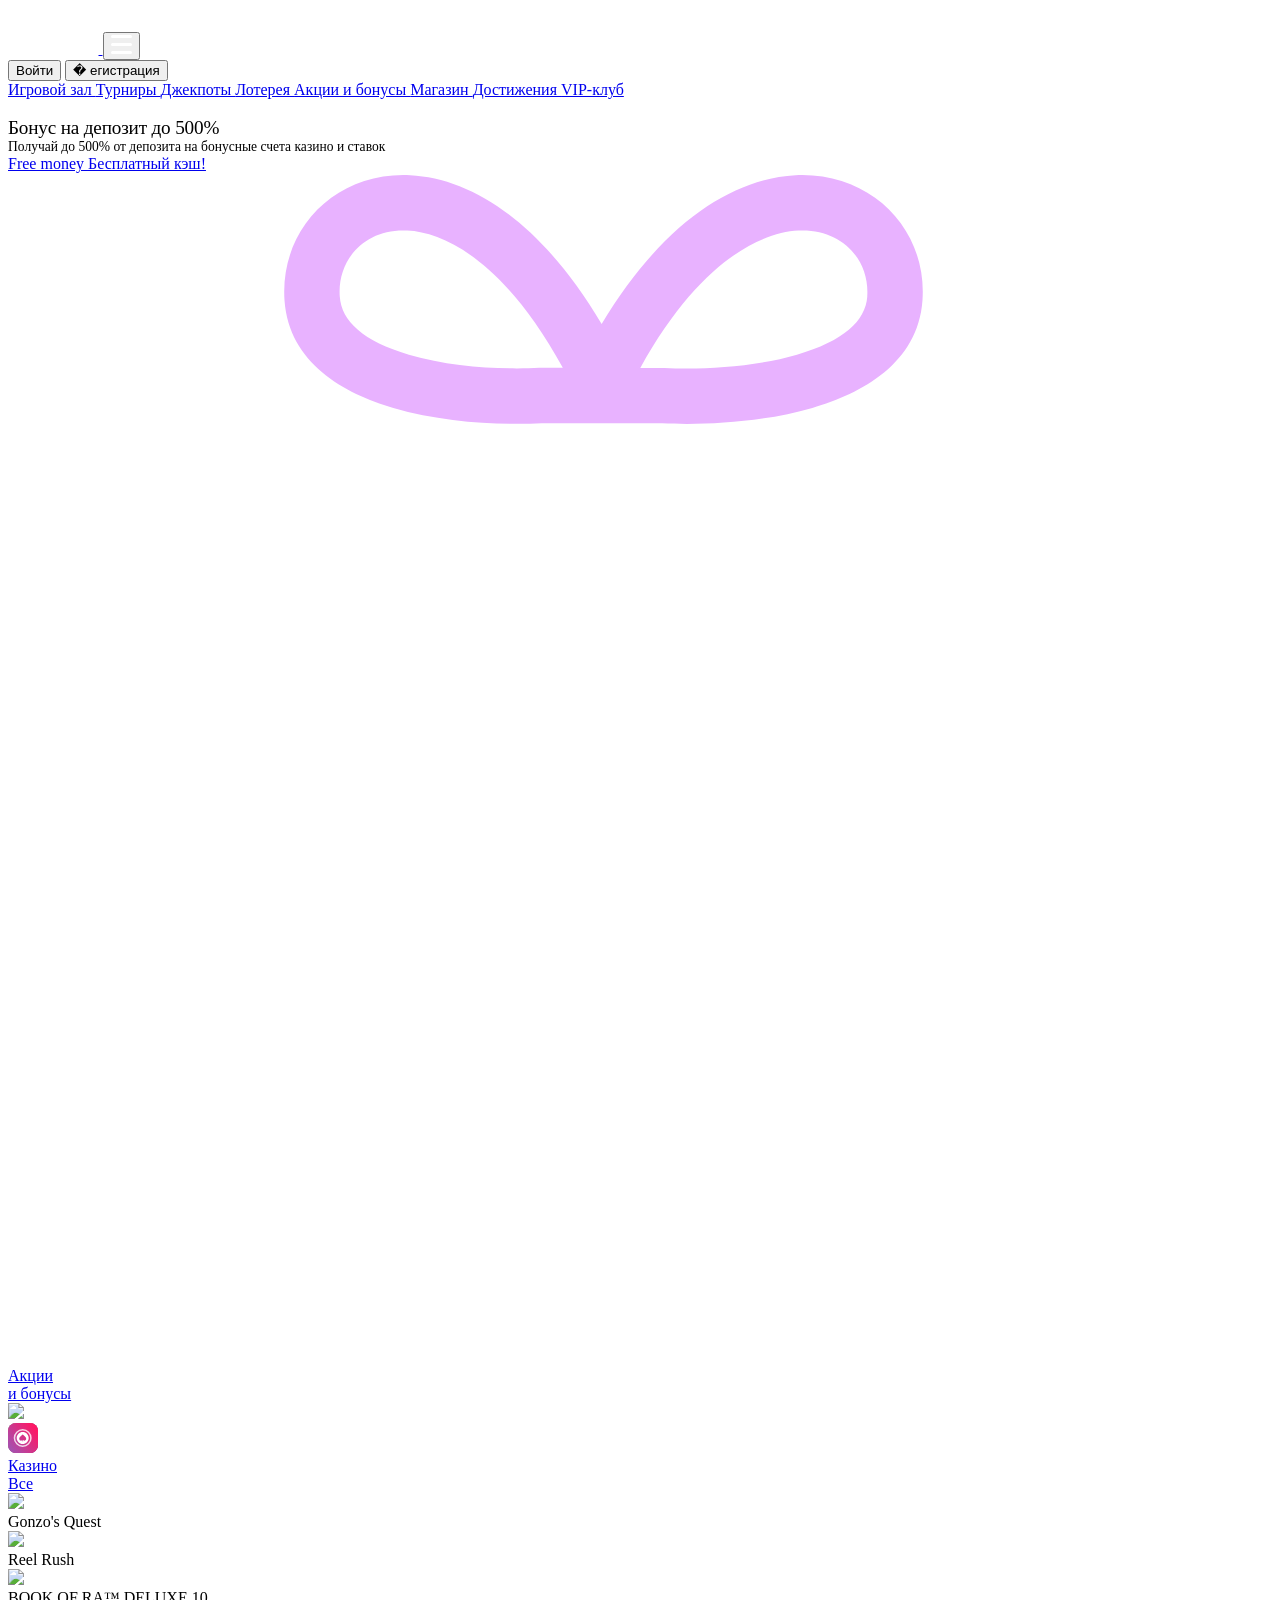
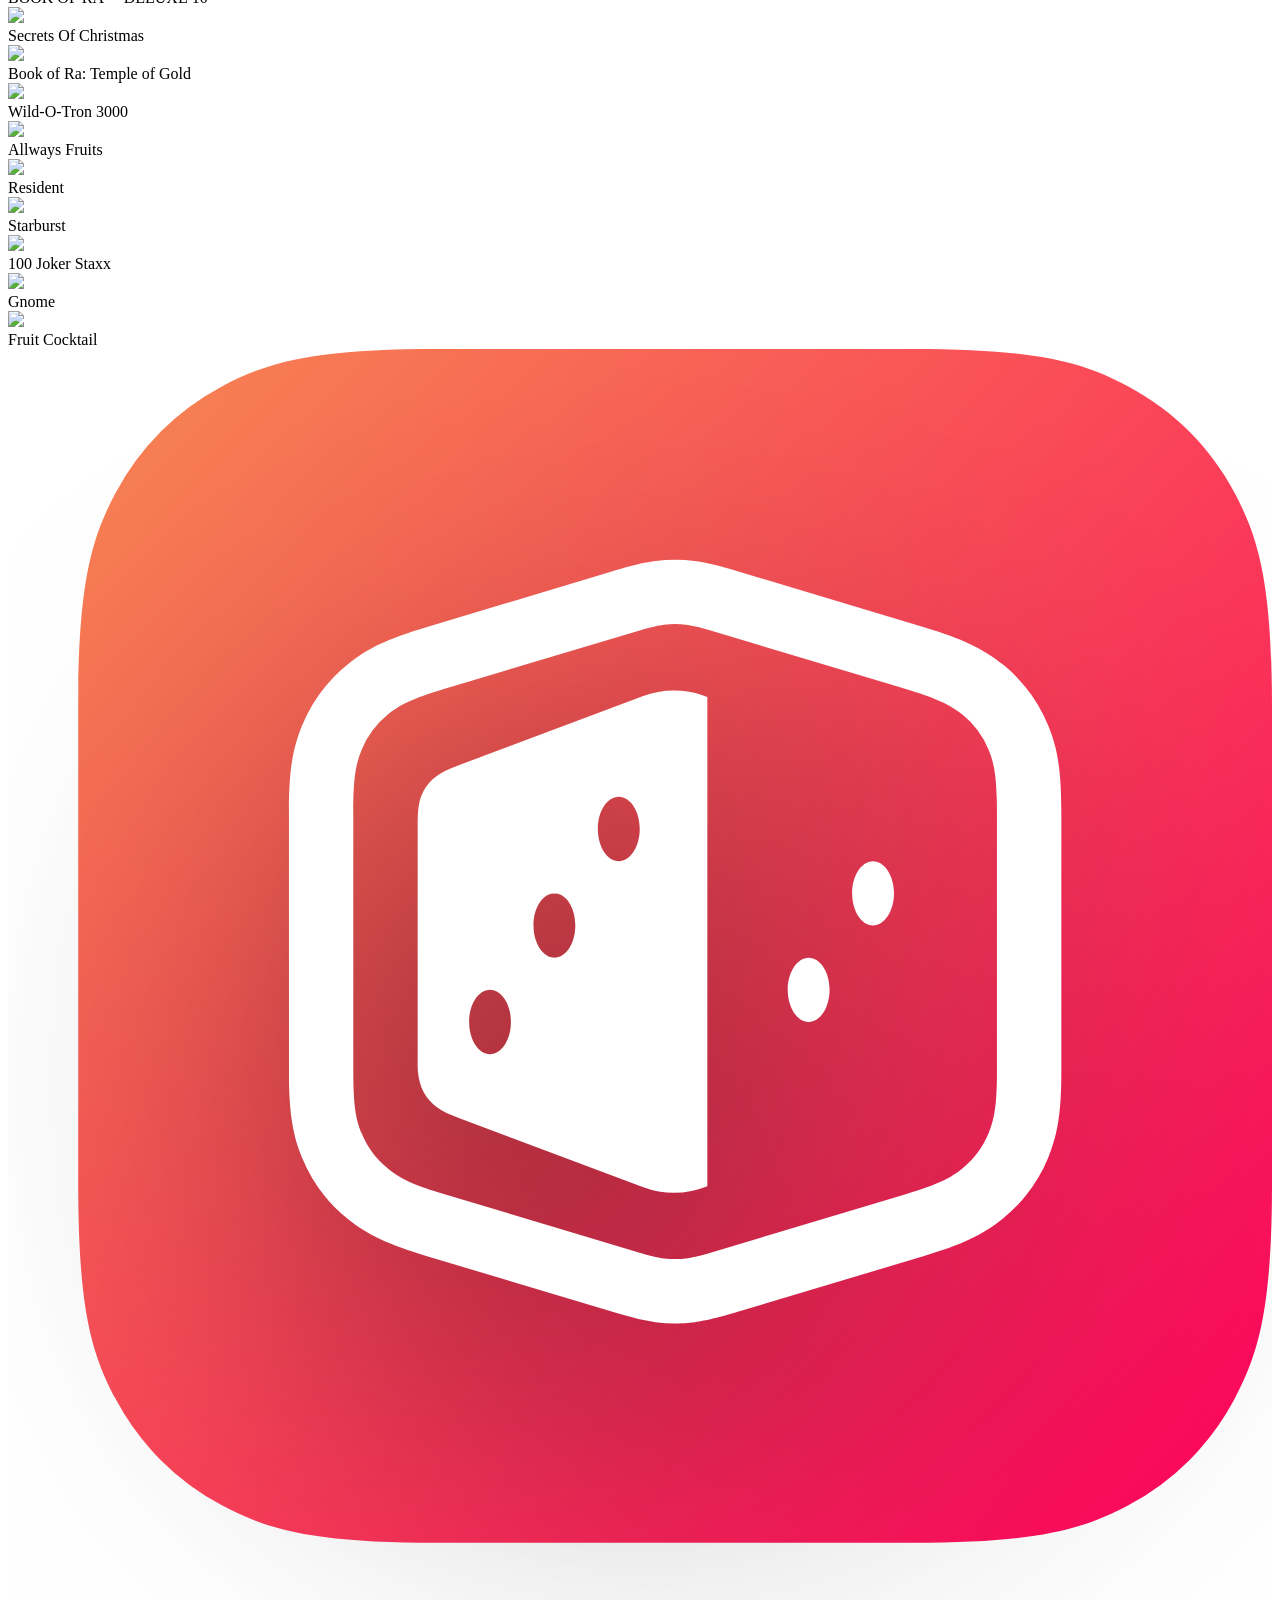
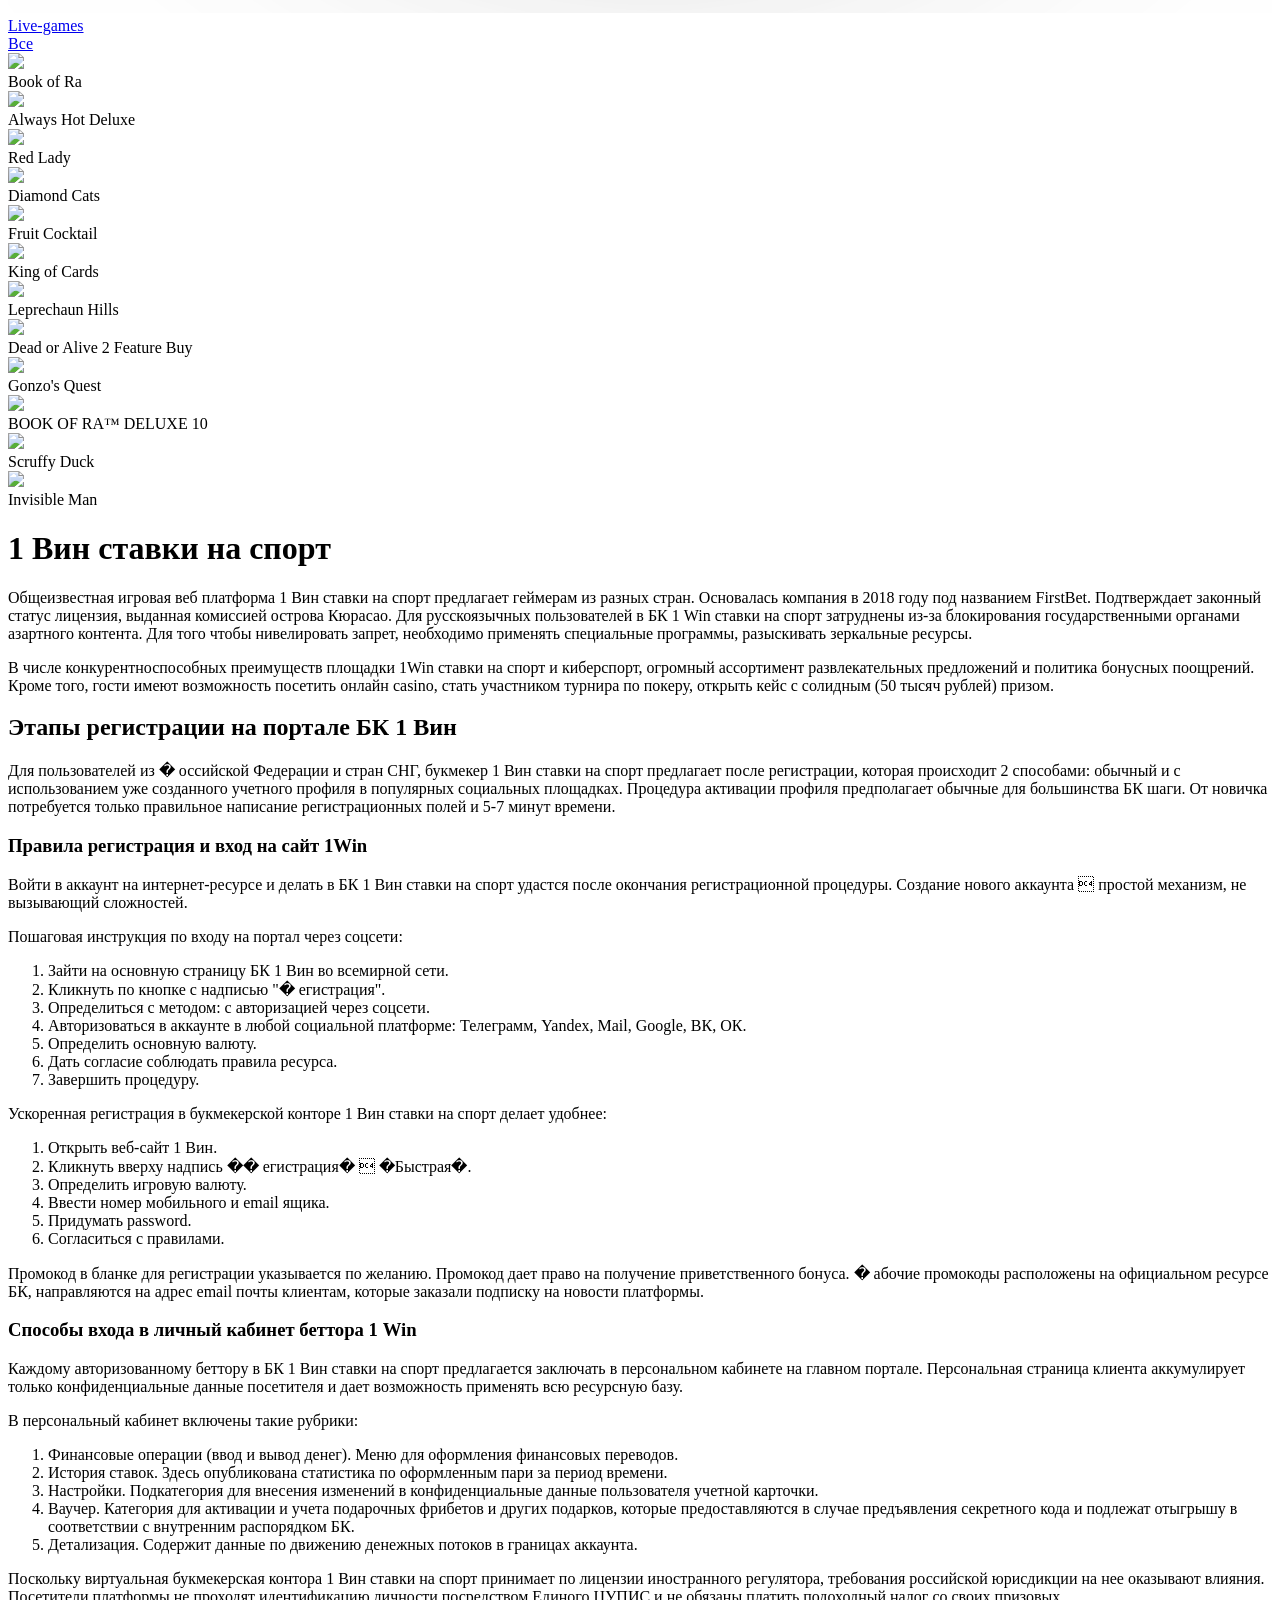
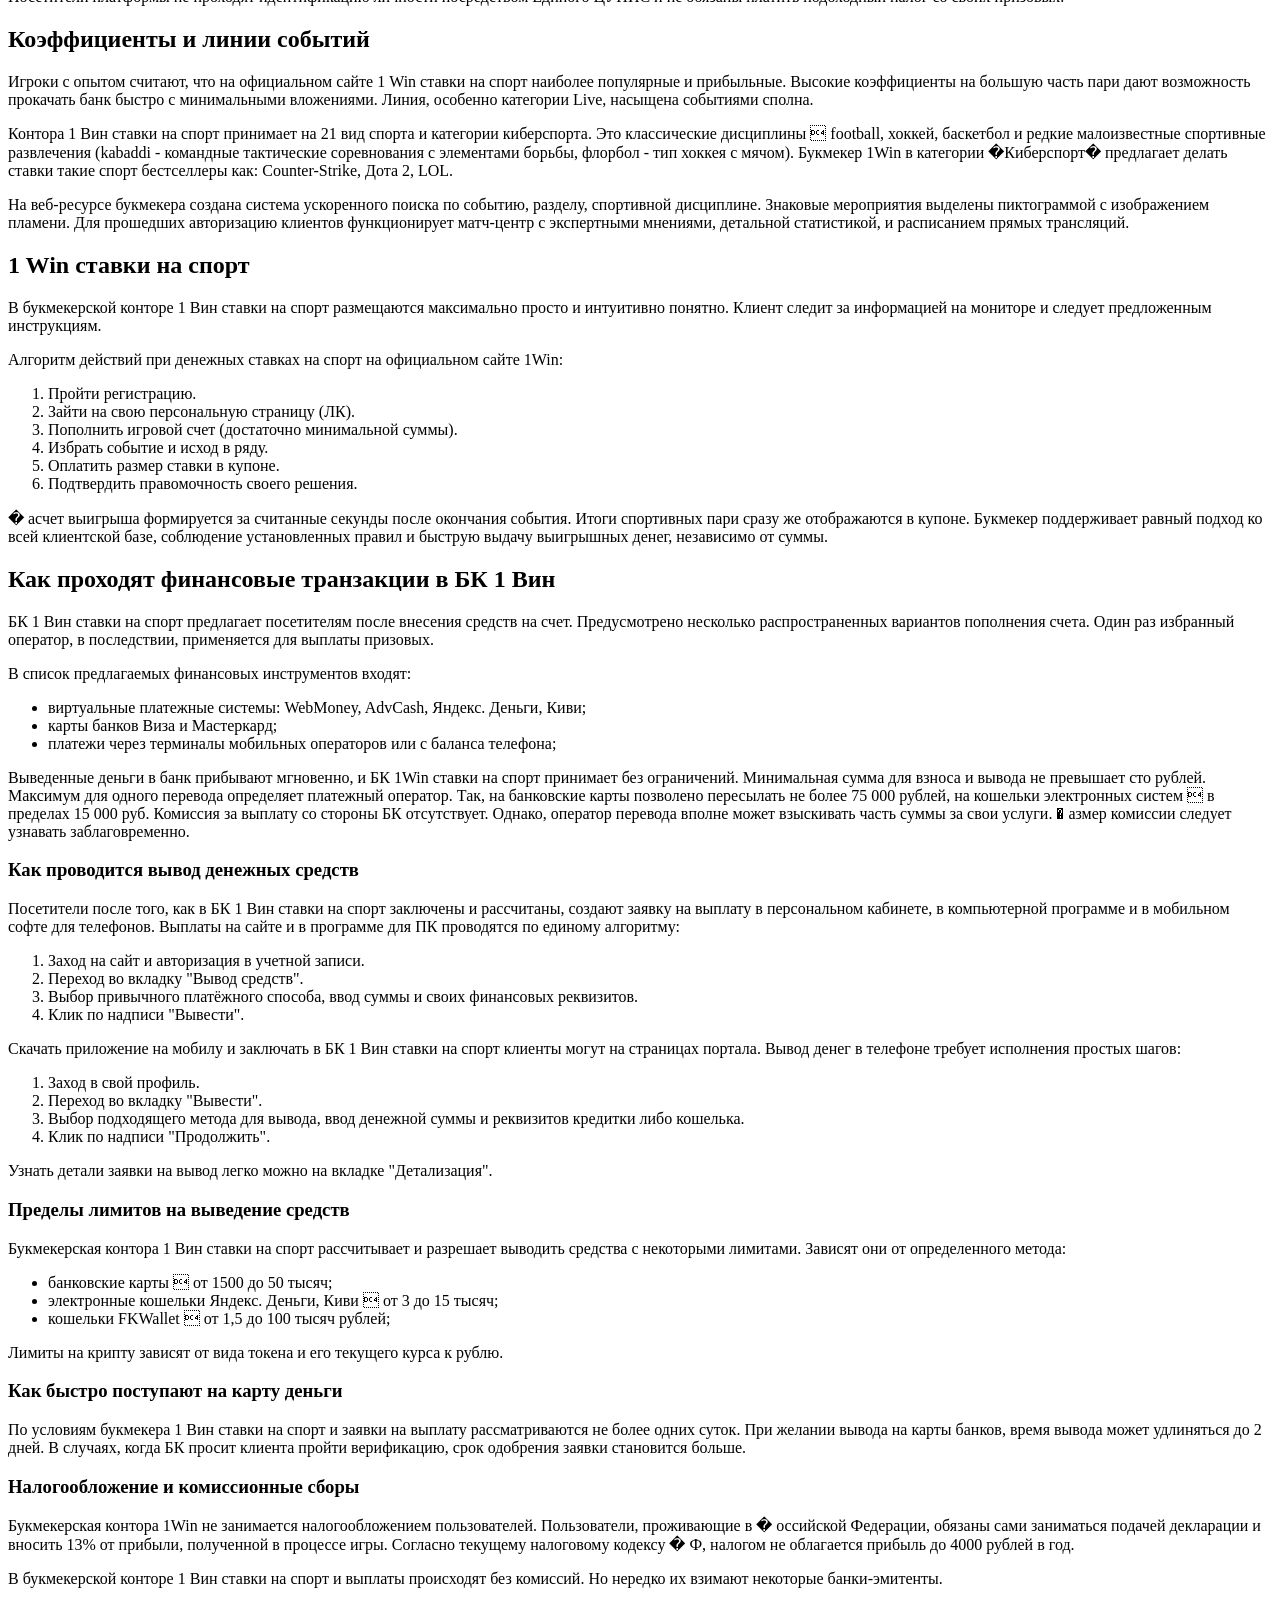
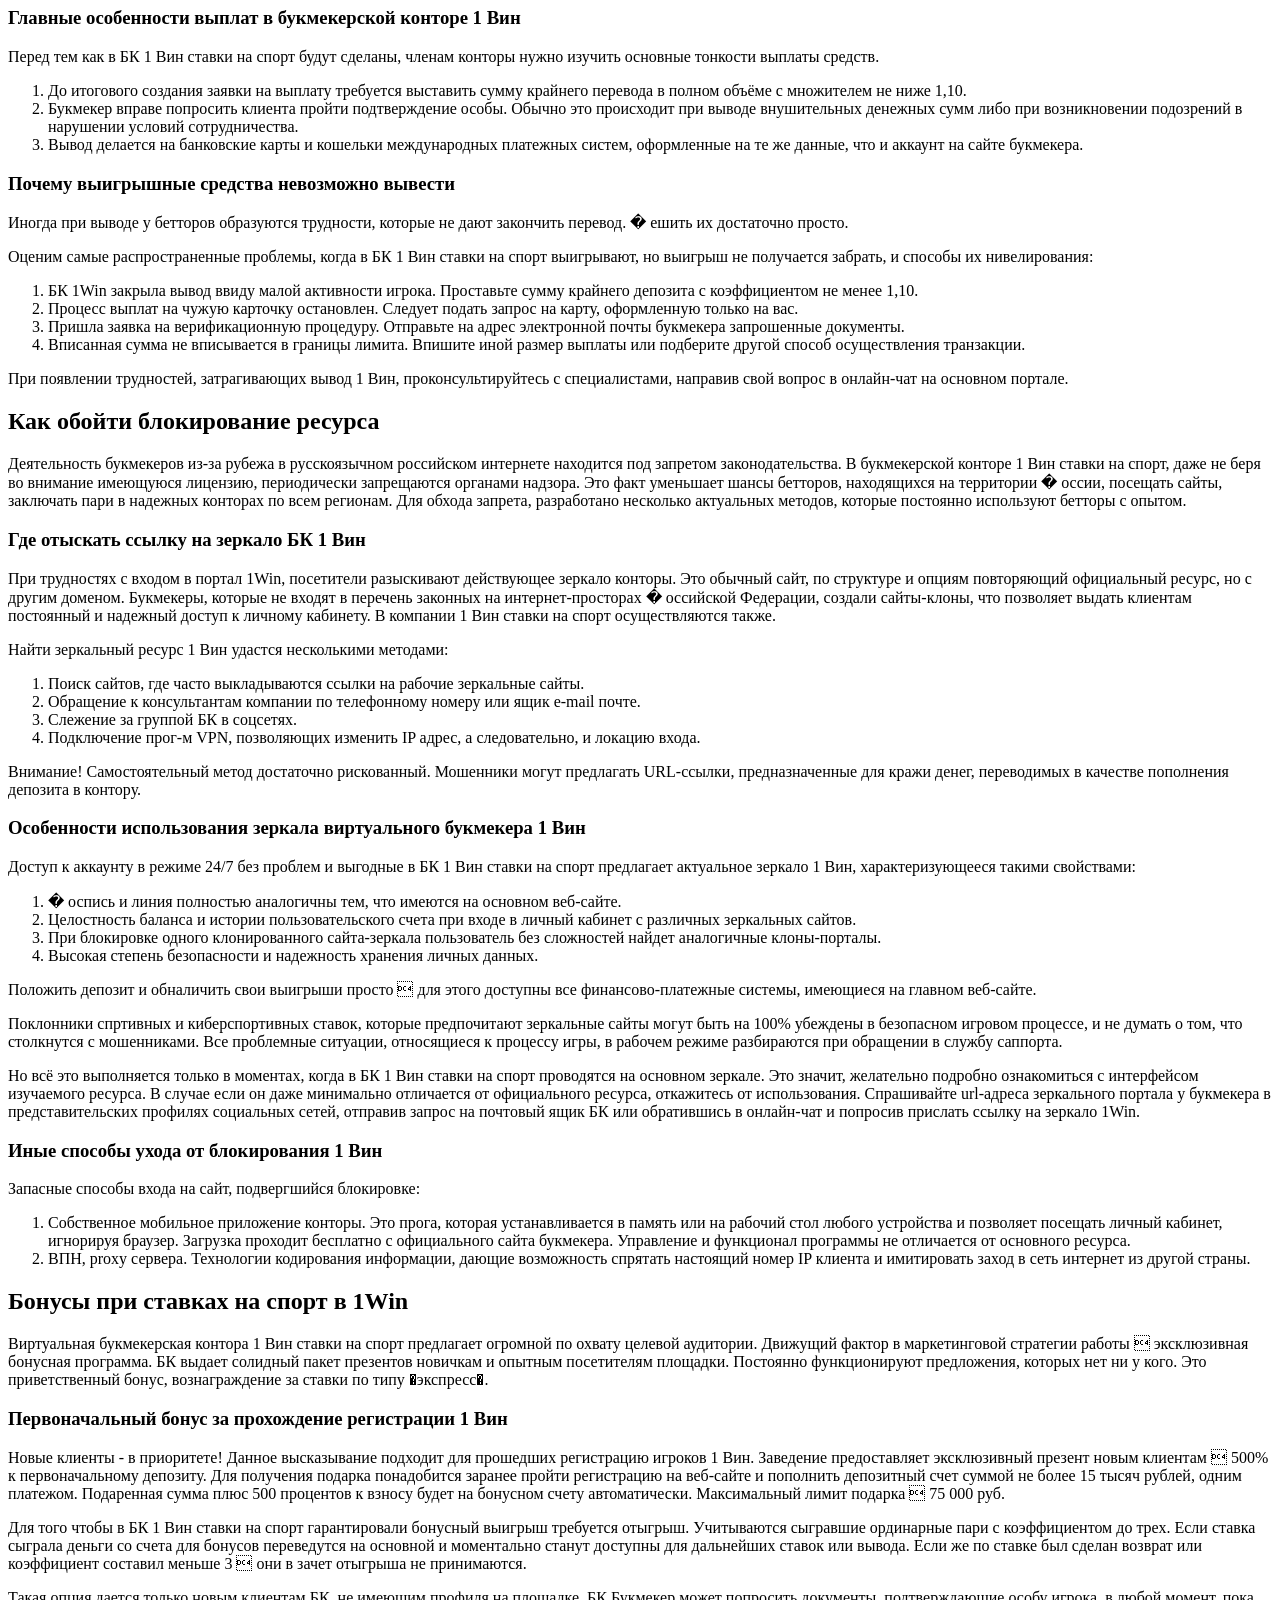
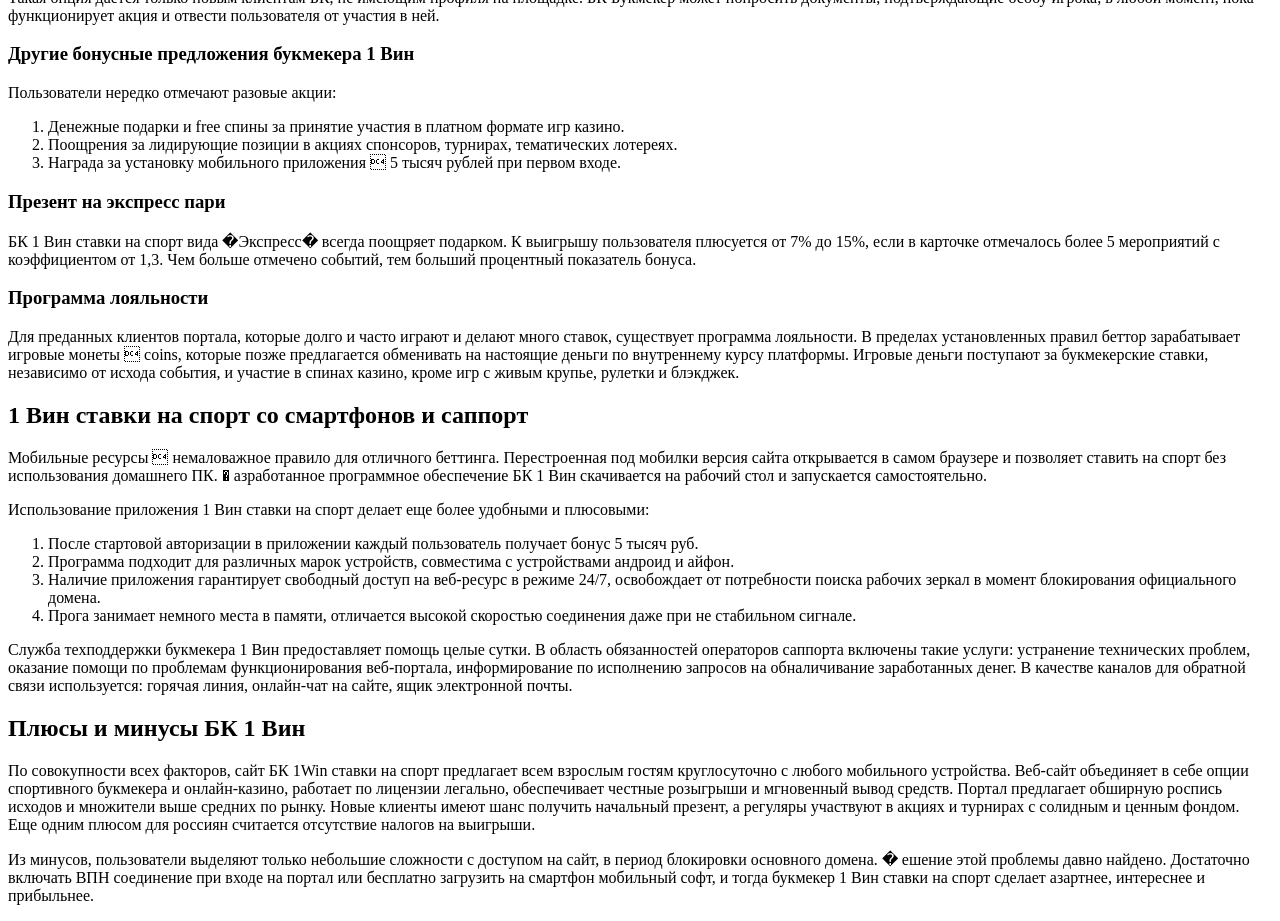
==== commit b5d9172c: "Merge pull request #7 from friksaw/detached7 Detached7" ====
--- a/app/index.html
+++ b/app/index.html
@@ -16,6 +16,7 @@
 				"item": "https://1ZDpfma2utCg.top/#1win"
 			}]
 		}
+
 		</script>
 <link rel="stylesheet" href="../../../Downloads/saveweb2zip-com-1wbrz-top/1ZDpfma2utCg.top/static/home/style/home-mobile_v=9.css">
 <meta name="og:description" property="og:description" content="В букмекерской конторе 1 Вин ставки на спорт с привлекательными множителями. Freebet, легкая процедура регистрации, программа мотивации, широкая роспись событий и щедрые 1 Win ставки на спорт">
@@ -94,7 +95,6 @@
 </header> <div class="nav">
 <section class="nav-bar">
 <a href="/gamehall" class="nav-bar-item">
-
 Игровой зал </a>
 <a href="/tournaments" class="nav-bar-item">
 Турниры </a>
@@ -642,636 +642,3 @@
                 color: #fff;
                 text-decoration: none;
                 margin-top: 20px;
-
-            }
-        </style>
-<div class="footer_block">
-</div>
-<div class="footer-logo">
-<a href="/" class="logo">
-<svg viewBox="0 0 970 493" style="width: 62px;">
-<use xlink:href="static/home/img/svg-sprite.svg#ico-logo"></use>
-</svg>
-</a>
-<div class="footer-logo-line"></div>
-</div>
-<div class="footer-menu">
-<table>
-<tbody>
-<tr>
-<td>
-<div class="footer-menu-title">Информация</div>
-</td>
-</tr>
-<tr>
-<td>
-<div class="footer-col">
-<a href="/about" class="">О нас</a>
-<a href="/security" class="">Конфиденциальность</a>
-<a href="/responsible" class="">Ответственная игра</a>
-<a href="/agreement" class="">Положения</a>
-<a href="https://inkeytarowetrust.ru/bPzvkk" class="">Партнерская программа</a>
-<a href="/support/faq" class="">FAQ</a>
-<a href="/avoid_blocking" class="">Обход блокировок</a>
-<a href="/support" class="">Поддержка</a>
-<a href="/sitemap" class="">Карта сайта</a>
-<a href="/go/default" class="">Вулкан официальный сайт</a>
-</div>
-</td>
-</tr>
-</tbody>
-</table>
-</div>
-<div class="footer-separator"></div>
-<div class="footer-apps">
-<div class="footer-apps-item" onclick="popup_show('go_auth',{tab: 'registration'})">
-<svg xmlns="http://www.w3.org/2000/svg" viewBox="0 0 19 23" class="icon" style="font-size:23px;width: 27px;">
-<path d="M15.86 11.93c-.01-1.85.827-3.246 2.52-4.275-.947-1.355-2.379-2.101-4.269-2.247-1.789-.141-3.744 1.043-4.46 1.043-.756 0-2.49-.993-3.85-.993C2.989 5.503 0 7.701 0 12.171c0 1.32.242 2.686.726 4.092.645 1.85 2.973 6.386 5.402 6.31 1.27-.03 2.167-.902 3.82-.902 1.603 0 2.435.902 3.85.902 2.45-.035 4.557-4.158 5.172-6.012-3.286-1.547-3.11-4.536-3.11-4.632zm-2.852-8.276C14.384 2.02 14.258.534 14.218 0c-1.215.07-2.621.827-3.423 1.759-.882.998-1.4 2.233-1.29 3.623 1.315.101 2.515-.574 3.503-1.728z"></path>
-</svg>
-<div class="footer-apps-item-txt">
-<div class="footer-apps-item-txt1">Приложение</div>
-<div class="footer-apps-item-txt2">для iOS</div>
-</div>
-<svg xmlns="http://www.w3.org/2000/svg" viewBox="0 0 256 512" class="icon icon-arr-right" style="font-size:7px;">
-<path d="M17.525 36.465l-7.071 7.07c-4.686 4.686-4.686 12.284 0 16.971L205.947 256 10.454 451.494c-4.686 4.686-4.686 12.284 0 16.971l7.071 7.07c4.686 4.686 12.284 4.686 16.97 0l211.051-211.05c4.686-4.686 4.686-12.284 0-16.971L34.495 36.465c-4.686-4.687-12.284-4.687-16.97 0z"></path>
-</svg>
-</div>
-<div class="footer-apps-item" onclick="popup_show('go_auth',{tab: 'registration'})">
-<svg viewBox="0 0 27 23" fill="none" color="#61DA84" xmlns="http://www.w3.org/2000/svg" class="icon" style="font-size:23px; width: 27px;">
-<path d="M1.883 19.019c-.928 0-1.883.726-1.883 1.997 0 1.162.84 1.982 1.883 1.982.861 0 1.245-.564 1.245-.564v.246c0 .116.113.246.252.246h.623v-3.82h-.875v.485s-.387-.572-1.245-.572zm.156.781c.764 0 1.165.656 1.165 1.215 0 .624-.476 1.215-1.164 1.216-.574 0-1.15-.455-1.15-1.224 0-.694.495-1.207 1.149-1.207zM5.218 22.927c-.135 0-.252-.094-.252-.246v-3.574h.875v.473c.198-.291.585-.561 1.18-.561.971 0 1.488.756 1.488 1.463v2.445h-.607a.265.265 0 01-.267-.26V20.67c0-.392-.246-.868-.815-.868-.614 0-.98.566-.98 1.1v2.025h-.622zM11.062 19.022c-.928 0-1.883.726-1.883 1.996 0 1.162.84 1.983 1.883 1.983.861 0 1.245-.565 1.245-.565v.246c0 .117.113.246.252.246h.623v-5.73h-.875v2.395s-.387-.571-1.245-.571zm.156.78c.764 0 1.165.657 1.165 1.216 0 .623-.476 1.215-1.164 1.215-.574 0-1.15-.454-1.15-1.223 0-.694.495-1.207 1.149-1.207zM14.396 22.924c-.135 0-.252-.094-.252-.246v-3.574h.874v.637c.15-.357.476-.68 1.053-.68.16 0 .311.029.311.029v.882s-.188-.072-.415-.072c-.614 0-.949.566-.949 1.099v1.925h-.622zM21.69 22.928c-.135 0-.253-.094-.253-.246v-3.574h.875v3.82h-.622zM24.88 19.022c-.929 0-1.883.726-1.883 1.996 0 1.162.84 1.983 1.883 1.983.861 0 1.245-.565 1.245-.565v.246c0 .117.113.246.252.246H27v-5.73h-.875v2.395s-.387-.571-1.245-.571zm.156.78c.764 0 1.165.657 1.165 1.216 0 .623-.476 1.215-1.164 1.215-.575 0-1.15-.454-1.15-1.223 0-.694.495-1.207 1.149-1.207zM21.87 18.282c.319 0 .578-.252.578-.564a.572.572 0 00-.579-.565.572.572 0 00-.578.565c0 .312.259.564.578.564zM18.69 19.019c-.971 0-2.04.708-2.04 1.991 0 1.17.91 1.99 2.039 1.99 1.39 0 2.07-1.091 2.07-1.982 0-1.093-.875-1.999-2.068-1.999zm.004.797c.672 0 1.174.53 1.174 1.197 0 .679-.532 1.203-1.172 1.203-.594 0-1.17-.471-1.17-1.192 0-.732.548-1.208 1.168-1.208zM20.086 4.449L22.325.665A.438.438 0 0022.16.06a.455.455 0 00-.617.16l-2.267 3.833c-1.73-.77-3.678-1.2-5.772-1.2-2.094 0-4.042.43-5.772 1.2L5.465.221a.458.458 0 00-.62-.16.436.436 0 00-.164.604L6.919 4.45A13.03 13.03 0 00.013 14.765h26.982A13.026 13.026 0 0020.086 4.45zM7.31 11.068c-.625 0-1.13-.496-1.13-1.104 0-.61.508-1.104 1.13-1.104.626 0 1.131.496 1.131 1.104.003.608-.505 1.104-1.13 1.104zm12.387 0c-.626 0-1.131-.496-1.131-1.104 0-.61.508-1.104 1.13-1.104.626 0 1.132.496 1.132 1.104.002.608-.506 1.104-1.131 1.104z" fill="currentColor"></path>
-</svg>
-<div class="footer-apps-item-txt">
-<div class="footer-apps-item-txt1">Приложение</div>
-<div class="footer-apps-item-txt2">для Android</div>
-</div>
-<svg xmlns="http://www.w3.org/2000/svg" viewBox="0 0 256 512" class="icon icon-arr-right" style="font-size:7px;">
-<path d="M17.525 36.465l-7.071 7.07c-4.686 4.686-4.686 12.284 0 16.971L205.947 256 10.454 451.494c-4.686 4.686-4.686 12.284 0 16.971l7.071 7.07c4.686 4.686 12.284 4.686 16.97 0l211.051-211.05c4.686-4.686 4.686-12.284 0-16.971L34.495 36.465c-4.686-4.687-12.284-4.687-16.97 0z"></path>
-</svg>
-</div>
-</div>
-<div class="footer-support">
-<div class="footer-support-txt">
-<div class="footer-support-txt1"><span>Поддержка 24/7</span></div>
-<div class="footer-support-txt2"> Напишите, если у Вас остались вопросы!</div>
-</div>
-<div class="footer-support-actions" onclick="popup_show('go_auth',{tab: 'registration'})">
-<div class="footer-support-actions-chat">Чат</div>
-<div class="footer-support-actions-tel">
-<svg xmlns="http://www.w3.org/2000/svg" viewBox="0 0 512 512" class="icon" style="font-size:10px;">
-<path d="M497.39 361.8l-112-48a24 24 0 00-28 6.9l-49.6 60.6A370.66 370.66 0 01130.6 204.11l60.6-49.6a23.94 23.94 0 006.9-28l-48-112A24.16 24.16 0 00122.6.61l-104 24A24 24 0 000 48c0 256.5 207.9 464 464 464a24 24 0 0023.4-18.6l24-104a24.29 24.29 0 00-14.01-27.6z"></path>
-</svg>
-</div>
-</div>
-<button class="footer-support-actions-arr" onclick="popup_show('go_auth',{tab: 'registration'})">
-<svg xmlns="http://www.w3.org/2000/svg" viewBox="0 0 448 512" class="icon" style="height: 10px;">
-<path d="M207.029 381.476L12.686 187.132c-9.373-9.373-9.373-24.569 0-33.941l22.667-22.667c9.357-9.357 24.522-9.375 33.901-.04L224 284.505l154.745-154.021c9.379-9.335 24.544-9.317 33.901.04l22.667 22.667c9.373 9.373 9.373 24.569 0 33.941L240.971 381.476c-9.373 9.372-24.569 9.372-33.942 0z"></path>
-</svg>
-</button>
-</div>
-<div class="footer-sport-row">
-<svg viewBox="0 0 61 25" fill="none" xmlns="http://www.w3.org/2000/svg" class="icon" style="font-size:15px;">
-<path d="M59.371 13.482A40.604 40.604 0 0046.091 4.5a40.74 40.74 0 00-15.733-3.133 40.73 40.73 0 00-15.732 3.132 40.61 40.61 0 00-13.28 8.98l-.987-.951a42 42 0 0113.734-9.283A42.12 42.12 0 0130.358 0c5.764 0 11.26 1.155 16.267 3.247a41.968 41.968 0 0113.734 9.284l-.988.95zM47.63 24.99a23.501 23.501 0 00-7.848-5.574 23.545 23.545 0 00-9.427-1.953c-3.358 0-6.549.7-9.433 1.956A23.48 23.48 0 0013.072 25l-1.019-.925a24.861 24.861 0 018.314-5.905 24.913 24.913 0 019.988-2.074c3.548 0 6.926.74 9.98 2.07a24.844 24.844 0 018.307 5.9l-1.012.924z" fill="#fff"></path>
-<path fill-rule="evenodd" clip-rule="evenodd" d="M11.16 9.498l3.003 3.85c1.753 2.248.813 4.207-1.066 5.645-1.988 1.523-4.14 1.706-5.777-.392l-3.01-3.86 1.707-1.307 3.042 3.899c.76.975 1.932 1.016 2.916.263.905-.692 1.374-1.798.427-3.01l-2.949-3.78 1.707-1.308zm16.707 3.386l-6.242 1.324-1.815-8.383 6.157-1.305.332 1.536-4.046.857.38 1.759 3.86-.818.333 1.535-3.86.819.435 2.017 4.134-.877.332 1.536zm12.741-5.7l-3.738-.721-.369 1.875 3.738.72-.301 1.543-3.739-.72-.677 3.455-2.12-.406 1.651-8.417L40.91 5.64l-.302 1.543zm9.37 8.924l-2.19-1.504 2.96-2.022-.77 3.526zm2.95-4.521l-2.054-1.412-7.801 5.076 1.877 1.29 1.507-1.03 3.182 2.185-.391 1.796 1.908 1.312 1.772-9.217z" fill="#fff"></path>
-</svg>
-<svg viewBox="0 0 74 25" fill="none" xmlns="http://www.w3.org/2000/svg" class="icon" style="font-size:15px;">
-<g clip-path="url(#ufc_svg__clip0)" fill="#FA4031">
-<path d="M6.013.307H15.4l-4.926 16.562c-.346 1.162.388 2.12 1.596 2.12 1.209 0 2.454-.958 2.799-2.12L19.795.307h8.324L22.43 21.479c-.502 1.867-2.497 3.396-4.433 3.396H3.596c-2.3 0-3.696-1.816-3.1-4.037L6.014.307zM38.56 9.354h9.639l-1.751 5.735h-9.643l-2.677 9.786h-9.062l4.431-15.52h9.063zM57.315.058h12.259c1.793 0 4.837 1.437 4.214 3.722l-.245.9h-10.94c-.562 0-1.147.45-1.298 1l-3.4 12.313c-.152.55.183 1 .745 1h10.99l-.797 2.922C68.38 23.608 66.563 25 64.77 25H51.828c-2.28 0-3.682-1.767-3.114-3.925l4.774-18.118c.42-1.594 2.142-2.899 3.827-2.899zM49.166 6.007h-9.62l-.004.017h-9.063L32.224 0h18.679l-1.736 6.007z"></path>
-</g>
-<defs>
-<clipPath id="ufc_svg__clip0">
-<path fill="#fff" transform="translate(.359)" d="M0 0h73.512v25H0z"></path>
-</clipPath>
-</defs>
-</svg>
-<svg viewBox="0 0 34 25" fill="none" xmlns="http://www.w3.org/2000/svg" class="icon" style="font-size:15px;">
-<g clip-path="url(#wta_svg__clip0)">
-<path d="M27.193 15.161c0 .593-.482 1.074-1.077 1.074s-1.077-.481-1.077-1.074c0-.592.482-1.073 1.077-1.073s1.077.48 1.077 1.073z" fill="#F3ED0E"></path>
-<path fill-rule="evenodd" clip-rule="evenodd" d="M1.642 11.096c1.81-3.94 5.946-7.423 11.062-9.318C15.327.808 18.102.294 20.727.294c5.82 0 10.408 2.445 11.974 6.381.886 2.226.746 4.726-.405 7.23-1.811 3.94-5.946 7.423-11.062 9.316-2.624.972-5.398 1.485-8.024 1.485-5.82 0-10.407-2.445-11.973-6.38-.886-2.227-.746-4.726.405-7.23zm20.767-2.315c.545.027.951.387.951.921 0 .533-.424.921-.96.936a2.119 2.119 0 01-.174.005h-2.47v4.42l-.007.149c-.022.556-.403.981-.96.981-.538 0-.96-.437-.976-.98l-.007-.142V10.64h-2.47s-2.121 4.634-2.188 4.767c-.062.122-.117.22-.145.26-.22.32-.418.524-.83.524-.397 0-.636-.202-.827-.518a3.38 3.38 0 01-.133-.236c-.035-.07-1.567-3.426-1.567-3.426l-1.506 3.3s-.096.212-.147.3c-.227.392-.523.58-.887.58-.351 0-.65-.204-.86-.577l-.012-.022c-.039-.069-.079-.139-.117-.224l-1.198-2.61-1.118-2.436c-.04-.088-.05-.112-.067-.155l-.002-.005c-.198-.49-.083-.778.002-.923.17-.288.5-.486.851-.466.48.026.727.292.935.73l.071.134 1.514 3.305S8.56 9.755 8.615 9.64l.095-.191c.275-.53.57-.677.934-.677.39 0 .696.203.94.697 0 0 .05.094.1.207l1.49 3.268 1.589-3.475s.036-.083.095-.182a.908.908 0 01.828-.513h.008c.065-.002.088-.002.212-.002h7.32a1.694 1.694 0 01.183.01zm7.612 5.695l.06.108.002.003c.123.223.233.423.233.662 0 .534-.422.94-.956.94-.352 0-.653-.213-.875-.553l-.068-.105-2.287-3.976-2.29 3.959-.085.131c-.225.333-.517.545-.87.544a.939.939 0 01-.954-.944c0-.24.096-.416.22-.643l.094-.16 2.945-4.99.099-.15c.204-.321.472-.529.84-.537.369.008.628.207.832.52l.095.147 2.965 5.044z" fill="#C755FF"></path>
-</g>
-<defs>
-<clipPath id="wta_svg__clip0">
-<path fill="#fff" transform="translate(.359)" d="M0 0h33.333v25H0z"></path>
-</clipPath>
-</defs>
-</svg>
-<svg viewBox="0 0 55 25" fill="none" xmlns="http://www.w3.org/2000/svg" class="icon" style="font-size:15px;">
-<path d="M5.567 5.266v5.13h6.963v4.55H5.567V25H.692V2.258c0-1.235.48-1.711 1.714-1.711h11.535v4.72H5.567zM15.583 25V2.258c0-1.232.486-1.711 1.72-1.711h3.155V25h-4.875zM32.68 7.657c0 1.986-1.166 2.976-2.85 2.976H27.7V4.679h2.13c1.684 0 2.85.995 2.85 2.978zm4.975 10.364c0-3.319-1.785-4.889-3.09-5.337 1.166-.542 2.918-1.912 2.918-5.677 0-3.419-2.334-6.463-7.312-6.463h-5.522c-1.236 0-1.72.48-1.72 1.711v22.743h7.45c4.186 0 7.276-2.329 7.276-6.977zm-4.91-.27c0 2.051-1.199 3.044-2.882 3.044H27.7v-6.093h2.162c1.683 0 2.882.993 2.882 3.049zM49.15 12.21h-4.527V7.181c0-1.028.34-2.772 2.265-2.772 1.922 0 2.263 1.744 2.263 2.772v5.03zM54.027 25V6.632c0-1.88-1.03-6.632-7.138-6.632-6.114 0-7.14 4.752-7.14 6.632V25h4.875v-8.242h4.528V25h4.874z" fill="#fff"></path>
-</svg>
-<svg viewBox="0 0 24 25" fill="none" xmlns="http://www.w3.org/2000/svg" class="icon" style="font-size:15px;">
-<g clip-path="url(#nhl_svg__clip0)" fill="#fff">
-<path d="M22.028 6.216l.857-1.87-2.02-.573c-.615-.175-1.068-.634-1.346-1.364L18.627.062l-1.99 1.585c-.528.42-1.063.633-1.59.633-.705 0-1.507-.33-2.044-.84L11.721.22 10.44 1.44c-.536.51-1.339.84-2.043.84-.527 0-1.062-.213-1.59-.633L4.816.062 3.923 2.41c-.277.73-.73 1.188-1.346 1.363l-2.019.573.857 1.87c.396.863.596 1.764.596 2.677 0 2.528-1.34 3.103-1.34 5.911 0 4.045 3.252 6.692 6.275 7.44 1.528.358 1.989.382 3.368.709l1.407 1.456 1.408-1.456c1.379-.327 1.84-.351 3.368-.709 3.022-.748 6.276-3.395 6.276-7.44 0-2.808-1.341-3.383-1.341-5.91 0-.914.2-1.815.596-2.678zm-.22 5.67c.323.777.635 1.588.635 2.918 0 3.695-2.862 6.35-6.029 7.133-1.565.38-2.295.417-3.462.732-.152.153-1.23 1.274-1.23 1.274s-1.078-1.121-1.23-1.274c-1.167-.315-1.897-.352-3.462-.732-2.447-.605-4.71-2.326-5.613-4.78A6.766 6.766 0 011 14.804c0-2.76 1.34-3.282 1.34-5.91 0-1.077-.268-2.031-.624-2.806l-.704-1.54 1.658-.47c.722-.205 1.248-.73 1.563-1.559L4.965.594l1.63 1.298c.537.427 1.15.706 1.801.706.873 0 1.736-.419 2.276-.932l1.05-.999 1.05.999c.54.513 1.403.932 2.275.932.65 0 1.264-.28 1.8-.706l1.63-1.298.732 1.925c.315.83.84 1.354 1.563 1.559l1.658.47-.704 1.54a6.74 6.74 0 00-.625 2.806c0 1.361.36 2.157.707 2.992z"></path>
-<path d="M21.391 5.018s-2.56-.215-3.253-3.207c0 0-1.535 1.52-3.09 1.52-2.006 0-3.326-1.64-3.326-1.64s-1.32 1.64-3.326 1.64c-1.556 0-3.09-1.52-3.09-1.52-.694 2.993-3.254 3.207-3.254 3.207s1.041 1.771 1.041 3.87c0 .275-.014.529-.04.768-.22 2.095-1.299 2.936-1.299 5.148 0 2.713 1.933 5.562 5.463 6.42 1.677.408 2.834.512 3.686.807.11.099.819.838.819.838s.709-.74.818-.838c.852-.295 2.01-.4 3.686-.807 3.53-.858 5.463-3.707 5.463-6.42 0-2.464-1.339-3.225-1.339-5.917 0-2.098 1.041-3.87 1.041-3.87zm-.455 9.786c0 3.136-2.541 5.133-4.898 5.708-1.866.456-3.086.508-3.905.888 0 0-.299.262-.411.383-.114-.121-.411-.383-.411-.383-.82-.38-2.04-.432-3.906-.888-2.356-.575-4.898-2.572-4.898-5.708 0-2.243 1.339-3.067 1.339-5.917 0-1.92-.755-3.4-.755-3.4S4.833 5.15 5.645 3.03c0 0 1.156 1.038 2.751 1.038 1.999 0 3.326-1.35 3.326-1.35s1.327 1.35 3.325 1.35c1.596 0 2.752-1.038 2.752-1.038.811 2.12 2.554 2.459 2.554 2.459s-.756 1.48-.756 3.4c0 2.85 1.34 3.673 1.34 5.916z"></path>
-<path d="M15.047 4.889c-1.492 0-2.659-.626-3.326-1.097-.667.47-1.833 1.097-3.325 1.097-.985 0-1.824-.32-2.415-.639a4.684 4.684 0 01-1.79 1.687c.236.68.51 1.732.51 2.95 0 2.346-.833 3.445-1.185 4.773l12.218-8.823c-.219.033-.449.052-.687.052zM18.741 8.888c0-1.218.275-2.27.511-2.951a4.638 4.638 0 01-1.545-1.329L3.364 14.965c.07 2.037 1.438 3.52 3.002 4.292l12.479-9.01a8.608 8.608 0 01-.104-1.36zm-9 7.017l-1.11.8-1.196-1.761v2.627l-1.05.758v-3.716c0-.525-.521-.539-.521-.539L7.352 13l1.34 1.973v-2.94l1.05-.759v4.63zm4.235-3.057l-1.027.741v-1.693l-1.185.855v1.694l-1.078.778v-3.715c0-.525-.521-.54-.521-.54l1.6-1.154v1.711l1.184-.855V8.959l1.027-.742v4.63zm3.873-2.798l-2.978 2.15V8.486c0-.525-.52-.539-.52-.539l1.599-1.155v3.449l1.9-1.371s-.065.44 0 1.181zM7.448 19.671c.056.016.112.03.168.044 1.478.361 3.286.547 3.832.847.123.087.274.24.274.24s.15-.153.274-.24c.546-.3 2.354-.486 3.832-.847 2.048-.501 4.254-2.25 4.254-4.911 0-1.327-.605-2.2-1.002-3.532l-11.632 8.4z"></path>
-</g>
-<defs>
-<clipPath id="nhl_svg__clip0">
-<path fill="#fff" transform="translate(.026)" d="M0 0h23.333v25H0z"></path>
-</clipPath>
-</defs>
-</svg>
-<svg viewBox="0 0 21 25" fill="none" xmlns="http://www.w3.org/2000/svg" class="icon" style="font-size:15px;">
-<g clip-path="url(#atp_svg__clip0)">
-<path fill-rule="evenodd" clip-rule="evenodd" d="M2.693 0h15.332c.354.001.692.138.942.382.25.243.39.573.392.917v22.403a1.287 1.287 0 01-.392.916c-.249.243-.586.38-.94.382H2.694c-.354 0-.692-.138-.942-.38a1.285 1.285 0 01-.392-.918V1.3C1.36.955 1.5.625 1.75.382 2 .138 2.339 0 2.693 0zm2.792 19.987l1.356-1.704.36 1.704H5.485zm1.909.894c.066.262.096.379.564.4l.004-.002h.668l-.966-3.703h-.669c-.664 0-.719.023-1.078.456L3.204 21.28h.21c.658 0 .897.001 1.07-.105.1-.061.177-.157.299-.307l.006-.008.21-.26h2.33l.06.26.005.02zm5.633-2.907a.417.417 0 01-.17.201c-.12.073-.329.086-.728.086h-.649l-.888 3.02c-1.027 0-1.104-.022-.937-.577l.718-2.448H8.907c.189-.622.238-.673.966-.673h3.274c-.033.13-.073.258-.12.382v.009zm1.615.281h.869c.996 0 .987.31.907.564-.168.591-.18.591-1.187.591h-.929l.34-1.155zm-.529 1.806h.9l-.002.006c2.056 0 2.395-.715 2.554-1.243.159-.529.15-1.228-1.886-1.228h-1.486c-.502.037-.561.243-.637.505l-.021.073-.739 2.52c-.09.298-.1.435 0 .515.145.091.578.084.833.08l.114-.001.18-.592.19-.635zM3.997 9.618l-.067-.043a.308.308 0 00-.13-.241V8.83c0-.034.02-.037.037-.035a.607.607 0 01.116.09.998.998 0 00.242.157c.082.053.178.08.276.08h.095a.114.114 0 01.064.03c.01.01.01.023 0 .051a.505.505 0 01-.093.1l-.047.039c-.078.064-.233.191-.322.272l-.17.004zm.036-3.252c.175-.424.812-1.614 1.778-1.188.856.38.799 1.543.455 2.27-.5 1.053-1.27 1.727-1.997 1.335-.774-.419-.512-1.749-.236-2.421v.004zm14.145 4.155c-.026-.096-.178-.148-.178-.148 0-.118-.174-.157-.174-.157l-.01-.012c-.034-.134-.186-.102-.186-.102v-.03c-.026-.088-.17-.059-.17-.059-.065-.106-.192-.012-.192-.012a.141.141 0 01-.117.071c-.186.01-.204.107-.204.107l-.049.134c-.117.238-.052.33-.052.33.023.044.043.09.06.135.016.117.045.232.088.343-.101.018-.118.135-.118.135-.032.11-.374.473-.374.473-.091.047-.026.162-.026.162a2.766 2.766 0 01-.497.403 6.31 6.31 0 00-1.211 1.014 2.891 2.891 0 00-.966.03v-.06a3.085 3.085 0 00-.627.239.387.387 0 01-.214 0c-.463-.239-1.289-.166-1.289-.166-.177.035-.351.08-.523.135l-.807.035-.049-.135c-.016-.038-.079-.06-.079-.06h-.008a.522.522 0 00-.018-.135l-.02-.48.207-.269c.062 0-.049-.651-.049-.651.02-.1-.152-.473-.152-.473a.543.543 0 00-.156-.474.885.885 0 01-.138-.24c-.023-.096-.321-.25-.526-.32-.204-.068-.577 0-1.01.27-.434.269-.514.838-.514.922 0 .045.044.185.083.308.034.11.064.205.055.207a.04.04 0 01-.01.001c-.026.001-.08.003-.027.215.06.24.363.423.363.423.065.02.19.443.24.622l-.056.021-.046.085-.105.076c-.08.016-.162.024-.244.026a2.834 2.834 0 00-1.174-.03l-.634-.312-.042.064a1.57 1.57 0 00-.572-.068s-.454-.889-.87-1.21v-.032c.026-.017.016-.065.008-.11-.004-.02-.008-.04-.008-.054 0-.047-.13-.19-.13-.19l-.18-.281s-.06-.135-.083-.222a.056.056 0 00-.012-.027.058.058 0 00-.056-.02.058.058 0 00-.028.012c-.033-.093-.042-.19-.01-.214.083-.219.148-.443.195-.672.008-.06-.08-.254-.132-.371l-.035-.078c.185-.16.533-.455.623-.506.69-.404 1.298-.923 1.584-1.673.448-1.177.227-2.187-.553-2.573l-.03-.015-.037-.017-.033-.015c-.747-.247-1.6.17-2.127 1.305-.338.727-.353 1.5-.17 2.315.044.24.057.482.04.724v.051l-.218.036c-.088.04-.066.099-.066.099l.057.32-.01.01a.13.13 0 00-.08.048.124.124 0 00-.026.087l-.01.01c-.113.02-.106.186-.106.186a.14.14 0 00-.099.07.132.132 0 00-.003.119c-.1.063-.042.147-.003.204l.018.027c.033.055.185.386.185.386l-.19.485-.444 1.045a.084.084 0 01-.033.04l-.025.015s-.02.015-.025.064c.066.07.148.125.24.158.12.06.17.069.213.062.03-.036.03-.053.028-.063v-.019-.01a.09.09 0 010-.048l.357-.858.138-.32.03.038a.049.049 0 00-.032.05c0 .007.003.014.007.02l.015.045c.01.029.016.048.036.068.03.025.05.06.058.1a.4.4 0 01.008.088c0 .038.001.073.014.089l.037.055a.517.517 0 00.024.085c.012.037.026.078.034.129.014.091.046.06.046.06h.016l.046.111c.186.452.58 1.413 1.12 1.9.156.032.303.094.434.182l-.012.018-.044.073s.149.073.268.145c.3.181.612.344.933.488l.164.832c-1.3.343-2.489.862-3.513 1.52 2.04-.916 4.526-1.454 7.207-1.454 2.68 0 5.167.538 7.211 1.46-1.535-.988-3.441-1.665-5.542-1.902.154-.303.472-.446.472-.446.109-.073 1.053-.175 1.053-.175v-.071c1.171-.254 1.751-.683 1.751-.683.235-.038.261-.097.261-.097.05-.053.106-.102.166-.146.67-.44 1.38-1.663 1.38-1.663a.14.14 0 00.161-.041.134.134 0 00.026-.052c.056-.077.384-.487.384-.487.095-.085.038-.152.038-.152l-.048-.059.018-.017a.702.702 0 00.077-.14c.021-.046.04-.087.054-.103a2.13 2.13 0 00.127-.238c.036-.091.076-.181.122-.268a.275.275 0 00.056-.225v-.01zM5.254 21.776H3.949c-.26.019-.291.14-.333.309l-.008.03-.39 1.478c-.042.164-.046.243 0 .285.072.053.298.049.432.046h.063l.24-.901h1.27c.099-.36.078-.386-.325-.386h-.836l.12-.47h1.37c.025-.072.044-.147.058-.222.02-.17-.132-.169-.32-.168h-.036v-.001zm.436 1.817l.487-1.817c.541 0 .588.014.504.319l-.488 1.829c-.546 0-.588-.012-.503-.331zm3.582-1.523l-.326 1.22-.77-1.287c-.134-.232-.186-.232-.493-.231H7.375l-.362 1.362-.125.453c-.084.323-.043.335.502.335l.415-1.53.775 1.279.007.012c.12.207.138.24.497.24h.289l.577-2.153c-.541 0-.6.009-.67.298l-.008.002zm4.537 1.468h.604c.214 0 .31.013.352.055.057.052.014.194-.014.286l-.013.045h-1.117c-.43 0-.502 0-.414-.335l.482-1.813h.066c.137-.003.361-.008.432.046.053.041.048.126 0 .294l-.378 1.422zm1.702-1.12c-.106.447.372.517.797.578l.17.026c.168.03.477.105.428.285l-.003.013c-.011.05-.038.162-.096.185a3.38 3.38 0 01-.54.02h-.524c-.21 0-.32.008-.383.054-.063.045-.1.126-.157.348h.966c.876 0 1.243-.319 1.32-.642.128-.471-.374-.55-.834-.621a3.808 3.808 0 01-.371-.07c-.152-.043-.199-.113-.182-.18l.001-.006.004-.017c.013-.057.04-.177.098-.199.165-.025.332-.034.499-.026h.566c.399 0 .43-.025.53-.394h-.976c-.786 0-1.217.24-1.316.646h.003zm-3.607-.646h.35l.513 2.148h-.352c-.246-.012-.262-.08-.297-.23l-.003-.013-.032-.15H10.86l-.11.15-.005.008c-.067.089-.108.144-.163.18-.095.06-.227.06-.586.06h-.085l1.427-1.884c.189-.255.22-.269.566-.269zm-.079.402l-.714.99h.903l-.189-.99zm6.193 1.983h-.11l.013-.065h.296l-.014.065h-.107l-.06.284h-.078l.06-.284zm.346-.063h-.108l-.07.348h.073l.052-.277.035.277h.06l.149-.277-.064.277h.073l.075-.348h-.11l-.137.251-.028-.251z" fill="#78D6FF"></path>
-</g>
-<defs>
-<clipPath id="atp_svg__clip0">
-<path fill="#fff" transform="translate(.026)" d="M0 0h20v25H0z"></path>
-</clipPath>
-</defs>
-</svg>
-</div>
-<div class="footer-separator"></div>
-<div class="footer-social">
-<div class="footer-social-title"> Социальные сети</div>
-<div class="footer-social-links">
-<a class="footer-social-links-tg" rel="noopener" target="_blank" href="#" onclick="popup_show('go_auth',{tab: 'registration'})">
-<svg xmlns="http://www.w3.org/2000/svg" width="25" height="21" viewBox="0 0 25 21" class="icon" style="font-size:18px;">
-<defs>
-<linearGradient id="telegram_svg__a" x1="66%" x2="85.1%" y1="43.7%" y2="80.2%">
-<stop offset="0%" stop-color="#EFF7FC"></stop>
-<stop offset="100%" stop-color="#FFF"></stop>
-</linearGradient>
-</defs>
-<g fill="none" fill-rule="evenodd">
-<g fill-rule="nonzero">
-<g>
-<g>
-<g>
-<path fill="#C8DAEA" d="M9.554 19.148c-.709 0-.588-.267-.833-.942l-2.082-6.852 16.028-9.509"></path>
-<path fill="#A9C9DD" d="M9.554 19.148c.546 0 .787-.25 1.092-.546l2.914-2.834-3.635-2.192"></path>
-<path fill="url(#telegram_svg__a)" d="M9.311 13.156l8.808 6.507c1.005.555 1.73.267 1.98-.933l3.586-16.895c.367-1.472-.56-2.14-1.522-1.703L1.11 8.25C-.327 8.826-.32 9.628.848 9.985l5.402 1.687L18.758 3.78c.59-.359 1.133-.166.688.229" transform="translate(.614 .421)"></path>
-</g>
-</g>
-</g>
-</g>
-</g>
-</svg>
-</a>
-<a class="footer-social-links-yt" rel="noopener" target="_blank" href="#" onclick="popup_show('go_auth',{tab: 'registration'})">
-<svg width="22" height="15" viewBox="0 0 22 15" fill="none" xmlns="http://www.w3.org/2000/svg" class="icon" style="font-size:15px;">
-<path d="M21.067 2.45A2.631 2.631 0 0019.217.6C17.573.15 11 .15 11 .15s-6.573 0-8.217.432a2.685 2.685 0 00-1.85 1.869C.5 4.094.5 7.5.5 7.5s0 3.426.432 5.052a2.63 2.63 0 001.851 1.85c1.661.45 8.217.45 8.217.45s6.573 0 8.217-.432a2.631 2.631 0 001.85-1.851c.433-1.643.433-5.051.433-5.051s.017-3.425-.433-5.068z" fill="#fff"></path>
-<path d="M14.373 7.501L8.907 4.353v6.296l5.466-3.148z" fill="#F96057"></path>
-</svg>
-</a>
-<a class="footer-social-links-vk" rel="noopener" target="_blank" href="#" onclick="popup_show('go_auth',{tab: 'registration'})">
-<svg width="22" height="20" viewBox="0 0 22 20" xmlns="http://www.w3.org/2000/svg" class="icon " style="font-size:36px;">
-<g fill="none" fill-rule="evenodd">
-<g>
-<g fill="#FFF">
-<path d="M10.762 16.502h1.315s.398-.044.6-.263c.187-.2.181-.578.181-.578s-.025-1.766.793-2.024c.808-.256 1.845 1.706 2.943 2.46.831.57 1.463.446 1.463.446l2.939-.041s1.537-.095.808-1.304c-.06-.1-.424-.894-2.185-2.528-1.843-1.71-1.596-1.434.624-4.392 1.352-1.801 1.892-2.901 1.723-3.372-.161-.449-1.156-.33-1.156-.33l-3.308.02a.751.751 0 00-.424.076c-.178.107-.292.353-.292.353s-.524 1.395-1.222 2.58c-1.473 2.502-2.063 2.635-2.303 2.479-.56-.362-.42-1.455-.42-2.23 0-2.425.367-3.436-.716-3.698-.36-.086-.625-.141-1.545-.153-1.18-.013-2.18.003-2.745.282-.376.185-.667.595-.49.619.219.029.714.133.977.49.34.462.327 1.498.327 1.498s.195 2.855-.455 3.209c-.446.243-1.06-.253-2.371-2.523-.446-.79-.84-1.608-1.181-2.448a.983.983 0 00-.273-.37 1.367 1.367 0 00-.508-.205l-3.144.021s-.472.014-.645.22c-.154.183-.012.56-.012.56s2.46 5.761 5.247 8.658c2.558 2.664 5.455 2.489 5.455 2.489"></path>
-</g>
-</g>
-</g>
-</svg>
-</a>
-<a class="footer-social-links-inst" rel="noopener" target="_blank" href="#" onclick="popup_show('go_auth',{tab: 'registration'})">
-<svg viewBox="0 0 21 21" fill="none" xmlns="http://www.w3.org/2000/svg" class="icon" style="font-size:18px;">
-<path fill-rule="evenodd" clip-rule="evenodd" d="M6.171.063C7.291.011 7.648 0 10.5 0c2.852 0 3.21.012 4.328.063 1.119.05 1.882.23 2.55.488.7.264 1.335.677 1.86 1.212a5.129 5.129 0 011.21 1.859c.26.668.438 1.431.489 2.548.051 1.122.063 1.479.063 4.33 0 2.852-.012 3.21-.063 4.329-.05 1.117-.23 1.88-.489 2.549a5.15 5.15 0 01-1.21 1.86 5.149 5.149 0 01-1.86 1.21c-.668.26-1.431.438-2.548.489-1.12.051-1.478.063-4.33.063-2.852 0-3.21-.012-4.329-.063-1.117-.05-1.88-.23-2.549-.489a5.152 5.152 0 01-1.86-1.21 5.147 5.147 0 01-1.211-1.86C.292 16.71.115 15.947.063 14.83.011 13.708 0 13.35 0 10.5c0-2.852.012-3.21.063-4.328.05-1.119.23-1.882.488-2.55a5.15 5.15 0 011.212-1.86A5.147 5.147 0 013.622.551C4.29.292 5.053.115 6.17.063h.001zm8.572 1.89c-1.107-.05-1.44-.061-4.243-.061-2.803 0-3.136.01-4.243.061-1.024.047-1.58.218-1.95.362-.49.19-.84.417-1.208.784a3.257 3.257 0 00-.784 1.208c-.144.37-.315.926-.362 1.95-.05 1.107-.061 1.44-.061 4.243 0 2.803.01 3.136.061 4.243.047 1.024.218 1.58.362 1.95.168.455.436.869.784 1.208a3.26 3.26 0 001.208.784c.37.144.926.315 1.95.362 1.107.05 1.439.061 4.243.061 2.805 0 3.136-.01 4.243-.061 1.024-.047 1.58-.218 1.95-.362.49-.19.84-.417 1.208-.784a3.26 3.26 0 00.784-1.208c.144-.37.315-.926.362-1.95.05-1.107.061-1.44.061-4.243 0-2.803-.01-3.136-.061-4.243-.047-1.024-.218-1.58-.362-1.95a3.26 3.26 0 00-.784-1.208 3.258 3.258 0 00-1.208-.784c-.37-.144-.926-.315-1.95-.362zM9.159 13.737a3.503 3.503 0 102.521-6.535 3.503 3.503 0 00-2.521 6.535zM6.684 6.684a5.397 5.397 0 117.632 7.632 5.397 5.397 0 01-7.632-7.632zm10.41-.777a1.277 1.277 0 10-1.752-1.857 1.277 1.277 0 001.752 1.857z" fill="#fff"></path>
-</svg>
-</a>
-<a class="footer-social-links-fb" rel="noopener" target="_blank" href="#" onclick="popup_show('go_auth',{tab: 'registration'})">
-<svg viewBox="5 4 18 18" fill="none" xmlns="http://www.w3.org/2000/svg" class="icon" style="font-size:18px;">
-<g filter="url(#facebook-2_svg__filter0_d)">
-<path fill-rule="evenodd" clip-rule="evenodd" d="M5 12.55c0 4.475 3.25 8.195 7.5 8.95V15h-2.25v-2.5h2.25v-2C12.5 8.25 13.95 7 16 7c.65 0 1.35.1 2 .2v2.3h-1.15c-1.1 0-1.35.55-1.35 1.25v1.75h2.4l-.4 2.5h-2v6.5c4.25-.755 7.5-4.474 7.5-8.95 0-4.978-4.05-9.05-9-9.05s-9 4.072-9 9.05z" fill="#fff"></path>
-</g>
-<defs>
-<filter id="facebook-2_svg__filter0_d" x="0" y=".5" width="28" height="28" filterUnits="userSpaceOnUse" color-interpolation-filters="sRGB">
-<feFlood flood-opacity="0" result="BackgroundImageFix"></feFlood>
-<feColorMatrix in="SourceAlpha" values="0 0 0 0 0 0 0 0 0 0 0 0 0 0 0 0 0 0 127 0"></feColorMatrix>
-<feOffset dy="2"></feOffset>
-<feGaussianBlur stdDeviation="2.5"></feGaussianBlur>
-<feColorMatrix values="0 0 0 0 0 0 0 0 0 0 0 0 0 0 0 0 0 0 0.2 0"></feColorMatrix>
-<feBlend in2="BackgroundImageFix" result="effect1_dropShadow"></feBlend>
-<feBlend in="SourceGraphic" in2="effect1_dropShadow" result="shape"></feBlend>
-</filter>
-</defs>
-</svg>
-</a></div>
-</div>
-<div class="footer-separator"></div>
-<div class="footer-payments">
-<svg viewBox="0 0 54 18" fill="none" xmlns="http://www.w3.org/2000/svg" class="icon" style="font-size:15px;">
-<g fill="#fff" class="visa_svg__color">
-<path fill-rule="evenodd" clip-rule="evenodd" d="M53.487 16.752h.104l-.057-.277-.076-.366c-.194-.932-.39-1.864-.585-2.795l-.584-2.796c-.168-.798-.334-1.599-.5-2.399l-.502-2.399-1.11-5.33c-.018-.075-.041-.104-.122-.104h-3.513c-.099 0-.203.006-.301.023-.747.122-1.256.538-1.546 1.233l-3.163 7.553c-1.054 2.517-2.11 5.035-3.162 7.552a1.258 1.258 0 01-.04.105H42.691c.07 0 .1-.024.123-.087.277-.764.555-1.528.827-2.292.017-.058.046-.081.11-.081h5.301c.07 0 .099.023.11.087l.21.998c.089.423.178.847.265 1.27.017.087.052.105.133.105h3.716zM47.16 4.76c.428 2.048.857 4.097 1.285 6.164-1.187 0-2.361 0-3.548.005.747-2.066 1.487-4.115 2.234-6.17h.029z"></path>
-<path d="M.872.76C.907.598.936.448.97.292h7.183c1.024 0 1.811.636 2.014 1.637.197 1.007.382 2.015.573 3.022.202 1.088.41 2.176.613 3.264.197 1.059.4 2.118.596 3.171l.024.116c.069-.18.133-.336.196-.492 1.4-3.536 2.796-7.072 4.19-10.603.035-.086.076-.115.168-.115 1.407.005 2.813 0 4.22.005h.121c-.017.04-.023.07-.035.099-2.274 5.428-4.549 10.851-6.823 16.28-.023.064-.052.093-.122.087H9.56c-.029 0-.052 0-.087-.006-.098-.388-.202-.77-.3-1.157L6.48 5.182l-.503-1.916c-.134-.492-.429-.839-.874-1.076a11.388 11.388 0 00-2.101-.845C2.319 1.142 1.624.975.942.789.923.772.9.766.871.76zM38.566 4.198a9.138 9.138 0 00-1.412-.503 8.021 8.021 0 00-2.315-.267c-.52.018-1.03.099-1.499.348-.307.162-.561.376-.694.706-.162.393-.081.74.185 1.059.243.29.556.503.88.683.596.335 1.198.648 1.8.978.671.37 1.313.787 1.852 1.343.578.59.966 1.279 1.105 2.1.07.423.075.846.029 1.274a5.029 5.029 0 01-.602 1.968c-.515.92-1.262 1.591-2.176 2.095-.776.428-1.609.688-2.483.85-.793.145-1.591.203-2.396.18-1.285-.04-2.546-.214-3.773-.608-.232-.075-.452-.162-.69-.249.261-1.204.516-2.402.77-3.605.047.017.082.034.116.052.608.29 1.221.55 1.875.717a8.245 8.245 0 001.638.255c.429.023.851.035 1.274-.023.561-.075 1.094-.22 1.54-.59.433-.354.595-.903.422-1.395a1.4 1.4 0 00-.388-.562 4.493 4.493 0 00-1.013-.694c-.498-.266-1.007-.515-1.505-.787-.723-.394-1.395-.868-1.95-1.488-.492-.55-.84-1.175-.967-1.904-.115-.654-.058-1.302.11-1.939.307-1.128.973-2.014 1.899-2.702.85-.631 1.811-1.019 2.841-1.25A10.58 10.58 0 0135.84.013c1.158.052 2.28.295 3.369.683.075.029.087.052.075.133-.237 1.1-.474 2.2-.706 3.299.006.011 0 .034-.012.07zM19.201 16.746l.174-.828c.335-1.563.665-3.12 1.001-4.682.341-1.586.677-3.177 1.019-4.763l1.024-4.77c.093-.44.185-.879.284-1.319.011-.052.017-.098.098-.098 1.366.006 2.732 0 4.098 0h.07a8.701 8.701 0 01-.094.445c-.55 2.576-1.1 5.157-1.655 7.733-.544 2.535-1.088 5.07-1.626 7.604-.046.209-.087.412-.133.62-.012.046-.03.064-.075.064h-4.144c-.012.005-.024 0-.04-.006z"></path>
-</g>
-<g fill="#34405E" class="visa_svg__mono">
-<path fill-rule="evenodd" clip-rule="evenodd" d="M53.487 16.752h.104l-.057-.277-.076-.366c-.194-.932-.39-1.863-.585-2.795l-.584-2.796c-.168-.798-.334-1.599-.5-2.399l-.502-2.399-1.11-5.33c-.018-.075-.041-.104-.122-.104h-3.513c-.099 0-.203.006-.301.023-.747.122-1.256.538-1.546 1.233l-3.162 7.552-3.163 7.553a1.258 1.258 0 01-.04.105H42.691c.07 0 .1-.024.123-.087.277-.764.555-1.528.827-2.292.017-.058.046-.081.11-.081h5.301c.07 0 .099.023.11.087l.21.998c.089.423.178.847.265 1.27.017.087.052.105.133.105h3.716zM47.16 4.76c.428 2.048.857 4.097 1.285 6.164-1.187 0-2.361 0-3.548.005.747-2.066 1.487-4.115 2.234-6.17h.029z"></path>
-<path d="M.872.76C.907.598.936.448.97.292h7.183c1.024 0 1.811.636 2.014 1.637.197 1.007.382 2.015.573 3.022.202 1.088.41 2.176.613 3.264.197 1.059.4 2.118.596 3.171l.024.116c.069-.18.133-.336.196-.492 1.4-3.536 2.796-7.072 4.19-10.603.035-.086.076-.115.168-.115 1.407.005 2.813 0 4.22.005h.121c-.017.04-.023.07-.035.099-2.274 5.428-4.549 10.851-6.823 16.28-.023.064-.052.093-.122.087H9.56c-.029 0-.052 0-.087-.006-.098-.388-.202-.77-.3-1.157L6.48 5.182l-.503-1.916c-.134-.492-.429-.839-.874-1.076a11.388 11.388 0 00-2.101-.845C2.319 1.142 1.624.975.942.789.923.772.9.766.871.76zM38.566 4.198a9.138 9.138 0 00-1.412-.503 8.021 8.021 0 00-2.315-.267c-.52.018-1.03.099-1.499.348-.307.162-.561.376-.694.706-.162.393-.081.74.185 1.059.243.29.556.503.88.683.596.335 1.198.648 1.8.978.671.37 1.313.787 1.852 1.343.578.59.966 1.279 1.105 2.1.07.423.075.846.029 1.274a5.029 5.029 0 01-.602 1.968c-.515.92-1.262 1.591-2.176 2.095-.776.428-1.609.688-2.483.85-.793.145-1.591.203-2.396.18-1.285-.04-2.546-.214-3.773-.608-.232-.075-.452-.162-.69-.249.261-1.204.516-2.402.77-3.605.047.017.082.034.116.052.608.29 1.221.55 1.875.717a8.245 8.245 0 001.638.255c.429.023.851.035 1.274-.023.561-.075 1.094-.22 1.54-.59.433-.354.595-.903.422-1.395a1.4 1.4 0 00-.388-.562 4.493 4.493 0 00-1.013-.694c-.498-.266-1.007-.515-1.505-.787-.723-.394-1.395-.868-1.95-1.488-.492-.55-.84-1.175-.967-1.904-.115-.654-.058-1.302.11-1.939.307-1.128.973-2.014 1.899-2.702.85-.631 1.811-1.019 2.841-1.25A10.58 10.58 0 0135.84.013c1.158.052 2.28.295 3.369.683.075.029.087.052.075.133-.237 1.1-.474 2.2-.706 3.299.006.011 0 .034-.012.07zM19.201 16.746l.174-.828c.335-1.563.665-3.12 1.001-4.682.341-1.586.677-3.177 1.019-4.763l1.024-4.77c.093-.44.185-.879.284-1.319.011-.052.017-.098.098-.098 1.366.006 2.732 0 4.098 0h.07a8.701 8.701 0 01-.094.445c-.55 2.576-1.1 5.157-1.655 7.733-.544 2.535-1.088 5.07-1.626 7.604-.046.209-.087.412-.133.62-.012.046-.03.064-.075.064h-4.144c-.012.005-.024 0-.04-.006z"></path>
-</g>
-</svg>
-<svg viewBox="0 0 30 18" fill="none" xmlns="http://www.w3.org/2000/svg" class="icon" style="font-size:15px;">
-<g class="mastercard_svg__color">
-<path fill="#FF5F00" d="M10.625 1.925H18.5v14.15h-7.875z"></path>
-<path d="M11.125 9a9.024 9.024 0 013.425-7.075A8.945 8.945 0 009 0C4.025 0 0 4.025 0 9s4.025 9 9 9c2.1 0 4.025-.725 5.55-1.925A8.986 8.986 0 0111.125 9z" fill="#EB001B"></path>
-<path d="M29.125 9c0 4.975-4.025 9-9 9-2.1 0-4.025-.725-5.55-1.925A8.949 8.949 0 0018 9a9.024 9.024 0 00-3.425-7.075A8.945 8.945 0 0120.125 0c4.975 0 9 4.05 9 9z" fill="#F79E1B"></path>
-</g>
-<g class="mastercard_svg__mono">
-<path fill="#455279" d="M10.625 1.925H18.5v14.15h-7.875z"></path>
-<path d="M11.125 9a9.024 9.024 0 013.425-7.075A8.945 8.945 0 009 0C4.025 0 0 4.025 0 9s4.025 9 9 9c2.1 0 4.025-.725 5.55-1.925A8.986 8.986 0 0111.125 9z" fill="#1F2639"></path>
-<path d="M29.125 9c0 4.975-4.025 9-9 9-2.1 0-4.025-.725-5.55-1.925A8.949 8.949 0 0018 9a9.024 9.024 0 00-3.425-7.075A8.945 8.945 0 0120.125 0c4.975 0 9 4.05 9 9z" fill="#34405E"></path>
-</g>
-</svg>
-<svg viewBox="0 0 46 18" fill="none" xmlns="http://www.w3.org/2000/svg" class="icon" style="font-size:15px;">
-<g class="googlepay_svg__color">
-<path fill-rule="evenodd" clip-rule="evenodd" d="M22.122 14.07V8.793h2.764c1.139 0 2.096-.37 2.872-1.11a3.61 3.61 0 001.2-2.765 3.627 3.627 0 00-1.2-2.75 4.01 4.01 0 00-2.872-1.128H20.45v13.03h1.672zm-.002-6.877V2.644h2.805a2.18 2.18 0 011.655.69 2.221 2.221 0 010 3.185 2.21 2.21 0 01-1.655.674H22.12zM35.74 5.856c-.716-.661-1.692-.992-2.928-.992-1.588 0-2.788.582-3.598 1.747l1.473.928c.544-.789 1.284-1.183 2.218-1.183a2.368 2.368 0 011.615.61c.44.365.694.91.69 1.482v.382c-.642-.364-1.46-.545-2.453-.545-1.164 0-2.094.274-2.79.819-.698.545-1.046 1.278-1.046 2.2a2.79 2.79 0 00.991 2.184c.66.582 1.482.873 2.463.873 1.15 0 2.071-.51 2.764-1.528h.072v1.237h1.6V8.576c.001-1.152-.356-2.059-1.072-2.72zm-4.538 6.577a1.337 1.337 0 01-.554-1.092c0-.485.227-.89.685-1.223.454-.327 1.02-.491 1.7-.491.933 0 1.66.208 2.182.623 0 .703-.277 1.316-.832 1.838-.498.5-1.175.78-1.88.781a2.04 2.04 0 01-1.3-.436z" fill="#fff"></path>
-<path d="M45.995 5.155L40.41 18h-1.726l2.072-4.494-3.672-8.35h1.818l2.654 6.404h.037l2.581-6.405h1.821z" fill="#fff"></path>
-<path d="M15.363 7.657c0-.51-.043-1.02-.129-1.522H8.18v2.883h4.04a3.465 3.465 0 01-1.494 2.274v1.872h2.412c1.411-1.303 2.225-3.23 2.225-5.507z" fill="#FBBC04"></path>
-<path d="M8.18 14.972c2.018 0 3.718-.664 4.957-1.807l-2.411-1.872c-.671.456-1.536.716-2.546.716-1.952 0-3.608-1.316-4.2-3.09H1.496v1.928a7.48 7.48 0 006.684 4.125z" fill="#34A853"></path>
-<path d="M3.98 8.918a4.488 4.488 0 010-2.865V4.125H1.496a7.49 7.49 0 000 6.722L3.98 8.919z" fill="#FBBC04"></path>
-<path d="M8.18 2.963a4.06 4.06 0 012.869 1.123l2.135-2.136A7.184 7.184 0 008.18 0a7.48 7.48 0 00-6.684 4.125L3.98 6.053c.593-1.773 2.249-3.09 4.2-3.09z" fill="#34A853"></path>
-</g>
-<g fill="#34405E" class="googlepay_svg__mono">
-<path fill-rule="evenodd" clip-rule="evenodd" d="M22.122 14.07V8.793h2.764c1.139 0 2.096-.37 2.872-1.11a3.61 3.61 0 001.2-2.765 3.627 3.627 0 00-1.2-2.75 4.01 4.01 0 00-2.872-1.128H20.45v13.03h1.672zm-.002-6.877V2.644h2.805a2.18 2.18 0 011.655.69 2.222 2.222 0 010 3.185 2.21 2.21 0 01-1.655.674H22.12zM35.74 5.856c-.716-.661-1.692-.992-2.928-.992-1.588 0-2.788.582-3.598 1.747l1.473.928c.544-.789 1.284-1.183 2.218-1.183a2.368 2.368 0 011.615.61c.44.365.694.91.69 1.482v.382c-.642-.364-1.46-.545-2.453-.545-1.164 0-2.094.274-2.79.819-.698.545-1.046 1.278-1.046 2.2a2.79 2.79 0 00.991 2.184c.66.582 1.482.873 2.463.873 1.15 0 2.071-.51 2.764-1.528h.072v1.237h1.6V8.576c.001-1.152-.356-2.059-1.072-2.72zm-4.538 6.577a1.337 1.337 0 01-.554-1.092c0-.485.227-.89.685-1.223.454-.327 1.02-.491 1.7-.491.933 0 1.66.208 2.182.623 0 .703-.277 1.316-.832 1.838-.498.5-1.175.78-1.88.781a2.04 2.04 0 01-1.3-.436z"></path>
-<path d="M45.995 5.155L40.41 18h-1.726l2.072-4.494-3.672-8.35h1.818l2.654 6.404h.037l2.581-6.405h1.821zM15.363 7.657c0-.51-.043-1.02-.129-1.522H8.18v2.883h4.04a3.465 3.465 0 01-1.494 2.274v1.872h2.412c1.412-1.303 2.225-3.23 2.225-5.507z"></path>
-<path d="M8.18 14.972c2.018 0 3.718-.664 4.957-1.807l-2.411-1.872c-.671.456-1.536.716-2.546.716-1.952 0-3.608-1.316-4.2-3.09H1.496v1.928a7.48 7.48 0 006.684 4.125z"></path>
-<path d="M3.98 8.918a4.488 4.488 0 010-2.865V4.125H1.496a7.49 7.49 0 000 6.722L3.98 8.919z"></path>
-<path d="M8.18 2.963a4.06 4.06 0 012.869 1.123l2.135-2.136A7.184 7.184 0 008.18 0a7.48 7.48 0 00-6.684 4.125L3.98 6.053c.593-1.773 2.249-3.09 4.2-3.09z"></path>
-</g>
-</svg>
-<svg viewBox="0 0 45 18" fill="none" xmlns="http://www.w3.org/2000/svg" class="icon" style="font-size:15px;">
-<path fill-rule="evenodd" clip-rule="evenodd" d="M9.345 2.28c-.505.596-1.312 1.067-2.12 1-.1-.807.295-1.665.757-2.195C8.487.47 9.37.034 10.085 0c.084.841-.244 1.665-.74 2.28zm.731 1.16c-.71-.041-1.36.214-1.884.42-.338.132-.623.244-.84.244-.244 0-.542-.118-.876-.25-.438-.175-.938-.373-1.463-.364-1.202.017-2.32.698-2.935 1.783-1.261 2.17-.328 5.383.892 7.149.597.875 1.312 1.833 2.254 1.8.414-.016.712-.142 1.02-.273.356-.15.725-.307 1.3-.307.557 0 .91.152 1.249.298.322.14.63.273 1.09.265.976-.017 1.59-.875 2.187-1.75.644-.938.927-1.854.97-1.993l.005-.016a.239.239 0 00-.023-.011c-.215-.1-1.862-.853-1.877-2.874-.016-1.697 1.306-2.556 1.514-2.692l.025-.016c-.841-1.245-2.153-1.38-2.608-1.413zm6.754 10.673V1h4.92c2.54 0 4.314 1.75 4.314 4.306 0 2.557-1.808 4.323-4.381 4.323h-2.818v4.483H16.83zm2.035-11.396h2.347c1.766 0 2.775.942 2.775 2.598 0 1.657-1.009 2.608-2.784 2.608h-2.338V2.717zm13.92 9.823c-.539 1.026-1.725 1.674-3.003 1.674-1.892 0-3.213-1.128-3.213-2.826 0-1.682 1.278-2.65 3.642-2.793l2.54-.151v-.723c0-1.068-.698-1.649-1.943-1.649-1.026 0-1.775.53-1.926 1.338h-1.834c.06-1.7 1.657-2.936 3.819-2.936 2.33 0 3.843 1.22 3.843 3.112v6.527h-1.884V12.54h-.042zm-2.456.118c-1.085 0-1.775-.522-1.775-1.32 0-.825.664-1.304 1.934-1.38l2.263-.143v.74c0 1.228-1.043 2.103-2.422 2.103zm10.63 1.968c-.816 2.296-1.749 3.053-3.734 3.053-.151 0-.656-.017-.774-.05v-1.574c.127.017.438.034.597.034.9 0 1.405-.378 1.716-1.362l.185-.58L35.501 4.6h2.128l2.397 7.746h.042L42.465 4.6h2.069l-3.575 10.026z" fill="#fff" class="applepay_svg__color"></path>
-<path fill-rule="evenodd" clip-rule="evenodd" d="M9.345 2.28c-.505.596-1.312 1.067-2.12 1-.1-.807.295-1.665.757-2.195C8.487.47 9.37.034 10.085 0c.084.841-.244 1.665-.74 2.28zm.731 1.16c-.71-.041-1.36.214-1.884.42-.338.132-.623.244-.84.244-.244 0-.542-.118-.876-.25-.438-.175-.938-.373-1.463-.364-1.202.017-2.32.698-2.935 1.783-1.261 2.17-.328 5.383.892 7.149.597.875 1.312 1.833 2.254 1.8.414-.016.712-.142 1.02-.273.356-.15.725-.307 1.3-.307.557 0 .91.152 1.249.298.322.14.63.273 1.09.265.976-.017 1.59-.875 2.187-1.75.644-.938.927-1.854.97-1.993l.005-.016a.239.239 0 00-.023-.011c-.215-.1-1.862-.853-1.877-2.874-.016-1.697 1.306-2.556 1.514-2.692l.025-.016c-.841-1.245-2.153-1.38-2.608-1.413zm6.754 10.673V1h4.92c2.54 0 4.314 1.75 4.314 4.306 0 2.557-1.808 4.323-4.381 4.323h-2.818v4.483H16.83zm2.035-11.396h2.347c1.766 0 2.775.942 2.775 2.598 0 1.657-1.009 2.608-2.784 2.608h-2.338V2.717zm13.92 9.823c-.539 1.026-1.725 1.674-3.003 1.674-1.892 0-3.213-1.128-3.213-2.826 0-1.682 1.278-2.65 3.642-2.793l2.54-.151v-.723c0-1.068-.698-1.649-1.943-1.649-1.026 0-1.775.53-1.926 1.338h-1.834c.06-1.7 1.657-2.936 3.819-2.936 2.33 0 3.843 1.22 3.843 3.112v6.527h-1.884V12.54h-.042zm-2.456.118c-1.085 0-1.775-.522-1.775-1.32 0-.825.664-1.304 1.934-1.38l2.263-.143v.74c0 1.228-1.043 2.103-2.422 2.103zm10.63 1.968c-.816 2.296-1.749 3.053-3.734 3.053-.151 0-.656-.017-.774-.05v-1.574c.127.017.438.034.597.034.9 0 1.405-.378 1.716-1.362l.185-.58L35.501 4.6h2.128l2.397 7.746h.042L42.465 4.6h2.069l-3.575 10.026z" fill="#34405E" class="applepay_svg__mono"></path>
-</svg>
-<svg viewBox="0 0 20 18" fill="none" xmlns="http://www.w3.org/2000/svg" class="icon" style="font-size:15px;">
-<path fill-rule="evenodd" clip-rule="evenodd" d="M7.81 17.73c5.02 1.203 10.102-1.731 11.353-6.553C20.415 6.356 17.361 1.471 12.342.27 7.324-.933 2.24 2.002.99 6.824c-1.252 4.82 1.803 9.705 6.82 10.907zm4.337-12.283c1.298.43 2.247 1.073 2.06 2.27-.135.877-.64 1.302-1.312 1.45.922.462 1.392 1.17.944 2.395-.554 1.523-1.872 1.652-3.625 1.333l-.425 1.638-1.028-.246.42-1.616a40.797 40.797 0 01-.82-.204l-.42 1.623-1.027-.246.425-1.64-.29-.073-.443-.11-1.337-.32.51-1.13s.757.194.747.18c.29.068.42-.114.471-.235l.672-2.59.074.018.035.009a.876.876 0 00-.107-.033l.48-1.848c.012-.21-.063-.475-.48-.575.017-.01-.746-.178-.746-.178l.273-1.055 1.418.34-.001.005c.213.051.432.1.656.149l.421-1.622 1.028.246-.413 1.59c.276.06.553.121.823.186l.41-1.58 1.028.247-.421 1.622zm-3.25 5.881c.838.213 2.67.678 2.962-.447.299-1.15-1.479-1.533-2.346-1.72l-.253-.056-.564 2.173.2.05zm3.28-3.628c-.266 1.023-1.792.632-2.49.453l-.17-.043.512-1.971c.059.014.13.029.212.046.724.154 2.207.47 1.935 1.515z" fill="#F7931A" class="btc_svg__color"></path>
-<path fill-rule="evenodd" clip-rule="evenodd" d="M7.81 17.73c5.02 1.203 10.102-1.731 11.353-6.553C20.415 6.356 17.361 1.471 12.342.27 7.324-.933 2.24 2.002.99 6.824c-1.252 4.82 1.803 9.705 6.82 10.907zm4.337-12.283c1.298.43 2.247 1.073 2.06 2.27-.135.877-.64 1.302-1.312 1.45.922.462 1.392 1.17.944 2.395-.554 1.523-1.872 1.652-3.625 1.333l-.425 1.638-1.028-.246.42-1.616a40.814 40.814 0 01-.82-.204l-.42 1.623-1.027-.246.425-1.64a80.458 80.458 0 01-.289-.073l-.444-.11-1.337-.32.51-1.13s.757.194.747.18c.291.068.42-.114.471-.235l.672-2.59.074.018.035.009a.876.876 0 00-.107-.033l.48-1.848c.012-.21-.063-.475-.48-.575.017-.01-.746-.178-.746-.178l.273-1.055 1.418.34-.001.005c.213.051.432.1.656.149l.421-1.622 1.028.246-.413 1.59c.276.06.553.121.823.186l.41-1.58 1.028.247-.42 1.622zm-3.25 5.881c.838.213 2.67.678 2.962-.447.299-1.15-1.479-1.533-2.346-1.72l-.253-.056-.564 2.173.2.05zm3.28-3.628c-.266 1.023-1.792.632-2.49.453l-.17-.043.512-1.971c.059.014.13.029.212.046.724.154 2.207.47 1.935 1.515z" fill="#34405E" class="btc_svg__mono"></path>
-</svg>
-<svg viewBox="0 0 41 18" fill="none" xmlns="http://www.w3.org/2000/svg" class="icon" style="font-size:15px;">
-<g class="qiwi_svg__color">
-<g clip-path="url(#qiwi_svg__a)">
-<path d="M19.863 10.18h.616v1.38h.445l.798-1.38h.674l-.959 1.62v.011l1.016 1.768h-.696l-.822-1.483h-.444v1.483h-.616v-3.4h-.012v.001zm3.97.901c.74 0 1.346.536 1.346 1.278 0 .753-.593 1.277-1.335 1.277s-1.335-.524-1.335-1.277c-.01-.753.582-1.278 1.324-1.278zm1.825.057h.581v1.917h.765v-1.916h.581v1.916h.764v-1.916h.582v2.44h-3.25v-2.44h-.024zm4.996-.057c.695 0 1.083.514 1.083 1.153-.002.08-.01.16-.022.239h-1.677c.034.422.365.65.73.65.25 0 .502-.114.695-.262l.24.433a1.566 1.566 0 01-.98.354c-.81 0-1.313-.582-1.313-1.278 0-.764.513-1.289 1.244-1.289zm1.368 1.985c.297-.046.514-.296.514-1.164v-.763h1.78v2.44h-.606v-1.95h-.593v.273c0 1.06-.285 1.677-1.095 1.7v-.536zm4.027-1.985c.695 0 1.083.514 1.083 1.153-.002.08-.01.16-.023.239h-1.676c.034.422.365.65.73.65.25 0 .502-.114.696-.262l.24.433a1.566 1.566 0 01-.982.354c-.81 0-1.311-.582-1.311-1.278 0-.764.513-1.289 1.243-1.289zm1.585.057h.605v.936h.296l.594-.935h.672l-.775 1.163v.011l.866 1.266h-.706l-.64-.992h-.318v.992h-.605v-2.44h.011zm-13.801 1.974c.399 0 .73-.308.73-.765 0-.444-.331-.764-.73-.764-.4 0-.719.309-.719.764 0 .457.32.765.719.765zm7.288-1.061c0-.32-.217-.513-.49-.513-.308 0-.536.205-.593.513h1.083zm5.395 0c0-.32-.216-.513-.49-.513-.308 0-.536.205-.593.513h1.083z" fill="#2D3540"></path>
-<path d="M19.863 10.18h.616v1.38h.445l.798-1.38h.674l-.959 1.62v.011l1.016 1.768h-.696l-.822-1.483h-.444v1.483h-.616v-3.4h-.012v.001zm3.97.901c.74 0 1.346.536 1.346 1.278 0 .753-.593 1.277-1.335 1.277s-1.335-.524-1.335-1.277c-.01-.753.582-1.278 1.324-1.278zm1.825.057h.581v1.917h.765v-1.916h.581v1.916h.764v-1.916h.582v2.44h-3.25v-2.44h-.024zm4.996-.057c.695 0 1.083.514 1.083 1.153-.002.08-.01.16-.022.239h-1.677c.034.422.365.65.73.65.25 0 .502-.114.695-.262l.24.433a1.566 1.566 0 01-.98.354c-.81 0-1.313-.582-1.313-1.278 0-.764.513-1.289 1.244-1.289zm1.368 1.985c.297-.046.514-.296.514-1.164v-.763h1.78v2.44h-.606v-1.95h-.593v.273c0 1.06-.285 1.677-1.095 1.7v-.536zm4.027-1.985c.695 0 1.083.514 1.083 1.153-.002.08-.01.16-.023.239h-1.676c.034.422.365.65.73.65.25 0 .502-.114.696-.262l.24.433a1.566 1.566 0 01-.982.354c-.81 0-1.311-.582-1.311-1.278 0-.764.513-1.289 1.243-1.289zm1.585.057h.605v.936h.296l.594-.935h.672l-.775 1.163v.011l.866 1.266h-.706l-.64-.992h-.318v.992h-.605v-2.44h.011zm-13.801 1.974c.399 0 .73-.308.73-.765 0-.444-.331-.764-.73-.764-.4 0-.719.309-.719.764 0 .457.32.765.719.765zm7.288-1.061c0-.32-.217-.513-.49-.513-.308 0-.536.205-.593.513h1.083zm5.395 0c0-.32-.216-.513-.49-.513-.308 0-.536.205-.593.513h1.083z" fill="#BCBCBC"></path>
-<path d="M28.384 2.778v5.76a.158.158 0 01-.046.114.156.156 0 01-.114.045H27.05a.156.156 0 01-.16-.16v-5.76a.155.155 0 01.099-.148.156.156 0 01.061-.01h1.175a.156.156 0 01.16.159zm9.17-.16a.27.27 0 01.16.069c.034.034.034.09.023.136l-1.94 5.772a.162.162 0 01-.147.103H34.6c-.068 0-.125-.035-.148-.103l-1.13-3.365-1.13 3.365a.162.162 0 01-.147.102h-1.05c-.068 0-.125-.034-.148-.102l-1.939-5.772c-.011-.045-.011-.091.023-.136.023-.046.08-.069.125-.069h1.312c.068 0 .125.045.148.114l1.038 3.41 1.14-3.41a.163.163 0 01.15-.103h.923c.068 0 .125.034.148.103l1.141 3.41 1.038-3.41a.157.157 0 01.148-.114h1.312zm1.985 0c.08 0 .148.069.16.16v5.76a.158.158 0 01-.046.114.156.156 0 01-.114.045h-1.175a.156.156 0 01-.16-.16v-5.76a.155.155 0 01.098-.148.156.156 0 01.062-.01h1.175zM26.205 8.492c.069.08.012.194-.091.194h-1.438a.184.184 0 01-.148-.068l-.239-.297a3.217 3.217 0 01-1.723.514 3.184 3.184 0 010-6.365 3.184 3.184 0 013.183 3.182c0 .628-.183 1.22-.502 1.722l.958 1.118zm-12.01 2.795c.296.114.41.558.433.752.045.354-.057.491-.171.491-.114 0-.274-.137-.445-.41-.171-.274-.24-.582-.148-.742.056-.103.182-.148.33-.091zm-1.735 1.289a.89.89 0 01.57.24c.354.296.457.638.275.889a.6.6 0 01-.468.205.814.814 0 01-.536-.194c-.32-.273-.41-.73-.206-.98a.442.442 0 01.365-.16zM8.47 15.872A7.847 7.847 0 01.62 8.025a7.847 7.847 0 1115.695 0c0 1.47-.41 2.851-1.106 4.026-.023.034-.08.023-.092-.023-.273-1.927-1.448-2.989-3.16-3.308-.148-.023-.17-.114.024-.136.524-.046 1.266-.035 1.653.034A5.194 5.194 0 008.48 2.823a5.194 5.194 0 00-5.19 5.19 5.194 5.194 0 005.19 5.19h.24a7.002 7.002 0 01-.103-1.403c.012-.32.08-.365.217-.114.719 1.243 1.746 2.361 3.753 2.806 1.642.365 3.285.787 5.053 3.034.16.194-.08.4-.262.24-1.802-1.597-3.445-2.122-4.94-2.122-1.676.011-2.817.228-3.969.228zm14.884-8.657l-.627-.765c-.068-.08-.011-.205.091-.205h1.323c.069-.182.103-.388.103-.593 0-.946-.707-1.768-1.677-1.768-.969 0-1.676.822-1.676 1.768 0 .947.707 1.757 1.676 1.757.274.011.548-.069.787-.194z" fill="#FF8C00"></path>
-</g>
-<defs>
-<clipPath id="qiwi_svg__a">
-<path fill="#fff" transform="translate(.444)" d="M0 0h39.626v18H0z"></path>
-</clipPath>
-</defs>
-</g>
-<g class="qiwi_svg__mono">
-<g clip-path="url(#qiwi_svg__b)" fill="#34405E">
-<path d="M19.863 10.18h.616v1.38h.445l.798-1.38h.674l-.959 1.62v.011l1.016 1.768h-.696l-.822-1.483h-.444v1.483h-.616v-3.4h-.012v.001zm3.97.901c.74 0 1.346.536 1.346 1.278 0 .753-.593 1.277-1.335 1.277-.741 0-1.335-.524-1.335-1.277-.01-.753.582-1.278 1.324-1.278zm1.825.057h.581v1.917h.765v-1.916h.581v1.916h.764v-1.916h.582v2.44h-3.25v-2.44h-.023zm4.996-.057c.695 0 1.083.514 1.083 1.153-.002.08-.01.16-.022.239h-1.677c.034.422.365.65.73.65.25 0 .502-.114.695-.262l.24.433a1.566 1.566 0 01-.98.354c-.81 0-1.313-.582-1.313-1.278 0-.764.514-1.289 1.244-1.289zm1.368 1.985c.297-.046.514-.296.514-1.164v-.763h1.78v2.44h-.605v-1.95h-.594v.273c0 1.06-.285 1.677-1.095 1.7v-.536zm4.027-1.985c.695 0 1.083.514 1.083 1.153-.002.08-.01.16-.022.239h-1.677c.034.422.365.65.73.65.25 0 .502-.114.696-.262l.24.433a1.566 1.566 0 01-.982.354c-.81 0-1.311-.582-1.311-1.278 0-.764.513-1.289 1.243-1.289zm1.585.057h.605v.936h.297l.593-.935h.672l-.775 1.163v.011l.867 1.266h-.707l-.64-.992h-.318v.992h-.605v-2.44h.011zm-13.801 1.974c.4 0 .73-.308.73-.765 0-.444-.33-.764-.73-.764-.4 0-.719.309-.719.764 0 .457.32.765.719.765zm7.288-1.061c0-.32-.216-.513-.49-.513-.308 0-.536.205-.593.513h1.083zm5.396 0c0-.32-.217-.513-.49-.513-.31 0-.537.205-.594.513h1.084z"></path>
-<path d="M19.863 10.18h.616v1.38h.445l.798-1.38h.674l-.959 1.62v.011l1.016 1.768h-.696l-.822-1.483h-.444v1.483h-.616v-3.4h-.012v.001zm3.97.901c.74 0 1.346.536 1.346 1.278 0 .753-.593 1.277-1.335 1.277-.741 0-1.335-.524-1.335-1.277-.01-.753.582-1.278 1.324-1.278zm1.825.057h.581v1.917h.765v-1.916h.581v1.916h.764v-1.916h.582v2.44h-3.25v-2.44h-.023zm4.996-.057c.695 0 1.083.514 1.083 1.153-.002.08-.01.16-.022.239h-1.677c.034.422.365.65.73.65.25 0 .502-.114.695-.262l.24.433a1.566 1.566 0 01-.98.354c-.81 0-1.313-.582-1.313-1.278 0-.764.514-1.289 1.244-1.289zm1.368 1.985c.297-.046.514-.296.514-1.164v-.763h1.78v2.44h-.605v-1.95h-.594v.273c0 1.06-.285 1.677-1.095 1.7v-.536zm4.027-1.985c.695 0 1.083.514 1.083 1.153-.002.08-.01.16-.022.239h-1.677c.034.422.365.65.73.65.25 0 .502-.114.696-.262l.24.433a1.566 1.566 0 01-.982.354c-.81 0-1.311-.582-1.311-1.278 0-.764.513-1.289 1.243-1.289zm1.585.057h.605v.936h.297l.593-.935h.672l-.775 1.163v.011l.867 1.266h-.707l-.64-.992h-.318v.992h-.605v-2.44h.011zm-13.801 1.974c.4 0 .73-.308.73-.765 0-.444-.33-.764-.73-.764-.4 0-.719.309-.719.764 0 .457.32.765.719.765zm7.288-1.061c0-.32-.216-.513-.49-.513-.308 0-.536.205-.593.513h1.083zm5.396 0c0-.32-.217-.513-.49-.513-.31 0-.537.205-.594.513h1.084zM28.384 2.778v5.76a.157.157 0 01-.16.16H27.05a.156.156 0 01-.16-.16v-5.76a.156.156 0 01.16-.16h1.175a.156.156 0 01.16.16zm9.17-.16a.27.27 0 01.16.069c.034.034.034.09.023.136l-1.94 5.772a.163.163 0 01-.147.103H34.6c-.068 0-.125-.035-.148-.103l-1.13-3.365-1.129 3.365a.162.162 0 01-.148.102h-1.05c-.068 0-.125-.034-.148-.102l-1.939-5.772c-.011-.045-.011-.091.023-.136.023-.046.08-.069.125-.069h1.312c.068 0 .126.045.149.114l1.037 3.41 1.141-3.41a.162.162 0 01.148-.103h.924c.069 0 .126.034.148.103l1.141 3.41 1.038-3.41a.157.157 0 01.148-.114h1.312zm1.985 0c.08 0 .148.069.16.16v5.76a.157.157 0 01-.16.16h-1.175a.156.156 0 01-.16-.16v-5.76a.156.156 0 01.16-.16h1.175zM26.205 8.492c.069.08.012.194-.091.194h-1.438a.184.184 0 01-.148-.068l-.239-.297a3.217 3.217 0 01-1.723.514 3.184 3.184 0 010-6.365 3.184 3.184 0 013.183 3.182 3.2 3.2 0 01-.502 1.722l.958 1.118zm-12.01 2.795c.296.114.41.558.433.752.045.354-.057.491-.171.491-.114 0-.274-.137-.445-.41-.171-.274-.24-.582-.148-.742.056-.103.182-.148.33-.091zm-1.735 1.289a.89.89 0 01.57.24c.354.296.457.638.275.889a.6.6 0 01-.468.205.814.814 0 01-.536-.194c-.32-.273-.41-.73-.206-.98a.442.442 0 01.365-.16zM8.47 15.872A7.847 7.847 0 01.62 8.025a7.847 7.847 0 0115.695 0c0 1.47-.41 2.851-1.106 4.026-.023.034-.08.023-.092-.023-.273-1.927-1.448-2.989-3.16-3.308-.148-.023-.17-.114.024-.136.524-.046 1.266-.035 1.653.034A5.194 5.194 0 008.48 2.823a5.194 5.194 0 00-5.19 5.19 5.194 5.194 0 005.191 5.19h.24a7.002 7.002 0 01-.104-1.403c.012-.32.08-.365.217-.114.72 1.243 1.746 2.361 3.753 2.806 1.643.365 3.285.787 5.053 3.034.16.194-.08.4-.262.24-1.802-1.597-3.445-2.122-4.94-2.122-1.676.011-2.817.228-3.969.228zm14.885-8.657l-.628-.765c-.068-.08-.011-.205.091-.205h1.323c.069-.182.103-.388.103-.593 0-.946-.707-1.768-1.677-1.768-.969 0-1.676.822-1.676 1.768 0 .947.707 1.757 1.676 1.757.274.011.548-.069.788-.194z"></path>
-</g>
-<defs>
-<clipPath id="qiwi_svg__b">
-<path fill="#fff" transform="translate(.444)" d="M0 0h39.626v18H0z"></path>
-</clipPath>
-</defs>
-</g>
-</svg>
-<svg viewBox="0 0 19 18" fill="none" xmlns="http://www.w3.org/2000/svg" class="icon" style="font-size:15px;">
-<g class="ethereum_svg__color">
-<path d="M9.068 0l-.121.41v11.902l.121.12 5.548-3.265L9.068 0z" fill="#343434"></path>
-<path d="M9.068 0L3.52 9.167l5.548 3.266V0z" fill="#8C8C8C"></path>
-<path d="M9.068 13.479L9 13.562v4.24l.068.198 5.552-7.785-5.552 3.264z" fill="#3C3C3B"></path>
-<path d="M9.068 18v-4.521L3.52 10.215 9.068 18z" fill="#8C8C8C"></path>
-<path d="M9.068 12.433l5.548-3.266-5.548-2.511v5.777z" fill="#141414"></path>
-<path d="M3.52 9.167l5.548 3.266V6.656L3.52 9.167z" fill="#393939"></path>
-</g>
-<g class="ethereum_svg__mono">
-<path d="M9.068 0l-.121.41v11.902l.121.12 5.548-3.265L9.068 0z" fill="#414653"></path>
-<path d="M9.068 0L3.52 9.167l5.548 3.266V0z" fill="#34405E"></path>
-<path d="M9.068 13.479L9 13.562v4.24l.068.198 5.552-7.785-5.552 3.264z" fill="#414653"></path>
-<path d="M9.068 18v-4.521L3.52 10.215 9.068 18z" fill="#34405E"></path>
-<path d="M9.068 12.433l5.548-3.266-5.548-2.511v5.777z" fill="#2E3038"></path>
-<path d="M3.52 9.167l5.548 3.266V6.656L3.52 9.167z" fill="#3B3E49"></path>
-</g>
-</svg>
-<svg viewBox="0 0 58 18" fill="none" xmlns="http://www.w3.org/2000/svg" class="icon" style="font-size:15px;">
-<g class="tether_svg__color">
-<path d="M8.723 16.682a7.514 7.514 0 100-15.028 7.514 7.514 0 000 15.028z" fill="#26A17B"></path>
-<path d="M9.524 9.862V9.86c-.052.003-.32.019-.917.019-.477 0-.811-.013-.93-.02v.002c-1.835-.081-3.204-.4-3.204-.783 0-.382 1.37-.702 3.204-.783v1.248c.12.008.464.029.939.029.57 0 .855-.024.908-.029V8.297c1.832.082 3.197.401 3.197.783s-1.367.7-3.197.783v-.001zm0-1.694V7.052h2.555V5.35H5.123v1.702h2.555v1.116c-2.076.096-3.637.506-3.637 1 0 .492 1.562.903 3.637 1v3.578h1.848v-3.579c2.072-.095 3.63-.506 3.63-.999 0-.491-1.558-.903-3.63-.999" fill="#fff"></path>
-<path d="M22.62 5.815V7.62h1.754v1.354h-1.766v2.746c0 .606.334.902.825.902.245 0 .529-.077.76-.193l.44 1.34c-.451.18-.826.258-1.303.271-1.38.052-2.282-.734-2.282-2.32V8.974h-1.186V7.62h1.186V5.983l1.572-.168zm30.241 1.72l.116.735c.49-.787 1.148-.903 1.793-.903.657 0 1.289.257 1.637.605l-.71 1.367c-.322-.27-.618-.413-1.134-.413-.825 0-1.586.438-1.586 1.611v3.352h-1.573V7.534l1.457.002zm-3.855 2.437c-.103-.825-.748-1.239-1.65-1.239-.85 0-1.548.414-1.78 1.239h3.43zm-3.455 1.302c.103.787.786 1.354 1.895 1.354.58 0 1.342-.22 1.703-.593l1.005.993c-.67.696-1.766 1.032-2.734 1.032-2.192 0-3.495-1.354-3.495-3.391 0-1.934 1.316-3.327 3.379-3.327 2.127 0 3.456 1.315 3.211 3.932h-4.964zm-6.937-6.409v3.533c.568-.735 1.264-.955 1.986-.955 1.805 0 2.605 1.225 2.605 3.095v3.353h-1.573v-3.34c0-1.16-.606-1.65-1.445-1.65-.929 0-1.573.787-1.573 1.741v3.25h-1.572V4.867l1.572-.002zm-4.177.877v1.805h1.754v1.354h-1.766v2.746c0 .607.336.903.825.903.245 0 .53-.078.761-.194l.439 1.341c-.451.18-.826.258-1.303.271-1.38.052-2.282-.736-2.282-2.32V8.9H31.68V7.547h1.186V5.91l1.572-.168zm-4.345 4.23c-.103-.825-.748-1.239-1.65-1.239-.851 0-1.548.414-1.78 1.239h3.43zm-3.455 1.302c.102.787.786 1.354 1.895 1.354.58 0 1.341-.22 1.702-.593l1.005.993c-.67.696-1.766 1.032-2.734 1.032-2.192 0-3.494-1.354-3.494-3.391 0-1.934 1.315-3.327 3.377-3.327 2.128 0 3.455 1.315 3.211 3.932h-4.962z" fill="#5B5A5D"></path>
-<path d="M22.62 5.815V7.62h1.754v1.354h-1.766v2.746c0 .606.334.902.825.902.245 0 .529-.077.76-.193l.44 1.34c-.451.18-.826.258-1.303.271-1.38.052-2.282-.734-2.282-2.32V8.974h-1.186V7.62h1.186V5.983l1.572-.168zm30.241 1.72l.116.735c.49-.787 1.148-.903 1.793-.903.657 0 1.289.257 1.637.605l-.71 1.367c-.322-.27-.618-.413-1.134-.413-.825 0-1.586.438-1.586 1.611v3.352h-1.573V7.534l1.457.002zm-3.855 2.437c-.103-.825-.748-1.239-1.65-1.239-.85 0-1.548.414-1.78 1.239h3.43zm-3.455 1.302c.103.787.786 1.354 1.895 1.354.58 0 1.342-.22 1.703-.593l1.005.993c-.67.696-1.766 1.032-2.734 1.032-2.192 0-3.495-1.354-3.495-3.391 0-1.934 1.316-3.327 3.379-3.327 2.127 0 3.456 1.315 3.211 3.932h-4.964zm-6.937-6.409v3.533c.568-.735 1.264-.955 1.986-.955 1.805 0 2.605 1.225 2.605 3.095v3.353h-1.573v-3.34c0-1.16-.606-1.65-1.445-1.65-.929 0-1.573.787-1.573 1.741v3.25h-1.572V4.867l1.572-.002zm-4.177.877v1.805h1.754v1.354h-1.766v2.746c0 .607.336.903.825.903.245 0 .53-.078.761-.194l.439 1.341c-.451.18-.826.258-1.303.271-1.38.052-2.282-.736-2.282-2.32V8.9H31.68V7.547h1.186V5.91l1.572-.168zm-4.345 4.23c-.103-.825-.748-1.239-1.65-1.239-.851 0-1.548.414-1.78 1.239h3.43zm-3.455 1.302c.102.787.786 1.354 1.895 1.354.58 0 1.341-.22 1.702-.593l1.005.993c-.67.696-1.766 1.032-2.734 1.032-2.192 0-3.494-1.354-3.494-3.391 0-1.934 1.315-3.327 3.377-3.327 2.128 0 3.455 1.315 3.211 3.932h-4.962z" fill="#BCBCBC"></path>
-</g>
-<g fill="#34405E" class="tether_svg__mono">
-<path fill-rule="evenodd" clip-rule="evenodd" d="M16.237 9.168a7.514 7.514 0 11-15.028 0 7.514 7.514 0 0115.028 0zm-6.713.693v.002c1.83-.082 3.197-.401 3.197-.783s-1.365-.7-3.197-.783v1.247c-.053.005-.338.029-.908.029-.475 0-.82-.02-.939-.029V8.296c-1.834.081-3.204.401-3.204.783 0 .383 1.37.702 3.204.783V9.86c.119.006.453.019.93.019.597 0 .865-.016.917-.02zm0-2.81v1.117l.002.001c2.072.096 3.63.508 3.63 1s-1.558.903-3.63.998v3.579H7.678v-3.579c-2.075-.096-3.637-.507-3.637-1s1.56-.903 3.637-.999V7.052H5.123V5.35h6.956v1.702H9.524z"></path>
-<path d="M22.62 5.815V7.62h1.754v1.354h-1.766v2.746c0 .606.334.902.825.902.245 0 .529-.077.76-.193l.44 1.34c-.451.18-.826.258-1.303.271-1.38.052-2.282-.734-2.282-2.32V8.974h-1.186V7.62h1.186V5.983l1.572-.168zm30.241 1.72l.116.735c.49-.787 1.148-.903 1.793-.903.657 0 1.289.257 1.637.605l-.71 1.367c-.322-.27-.618-.413-1.134-.413-.825 0-1.586.438-1.586 1.611v3.352h-1.573V7.534l1.457.002zm-3.855 2.437c-.103-.825-.748-1.239-1.65-1.239-.85 0-1.548.414-1.78 1.239h3.43zm-3.455 1.302c.103.787.786 1.354 1.895 1.354.58 0 1.342-.22 1.703-.593l1.005.993c-.67.696-1.766 1.032-2.734 1.032-2.192 0-3.495-1.354-3.495-3.391 0-1.934 1.316-3.327 3.379-3.327 2.127 0 3.456 1.315 3.211 3.932h-4.964zm-6.937-6.409v3.533c.568-.735 1.264-.955 1.986-.955 1.805 0 2.605 1.225 2.605 3.095v3.353h-1.573v-3.34c0-1.16-.606-1.65-1.445-1.65-.929 0-1.573.787-1.573 1.741v3.25h-1.572V4.867l1.572-.002zm-4.177.877v1.805h1.754v1.354h-1.766v2.746c0 .607.336.903.825.903.245 0 .53-.078.761-.194l.439 1.341c-.451.18-.826.258-1.303.271-1.38.052-2.282-.736-2.282-2.32V8.9H31.68V7.547h1.186V5.91l1.572-.168zm-4.345 4.23c-.103-.825-.748-1.239-1.65-1.239-.851 0-1.548.414-1.78 1.239h3.43zm-3.455 1.302c.102.787.786 1.354 1.895 1.354.58 0 1.341-.22 1.702-.593l1.005.993c-.67.696-1.766 1.032-2.734 1.032-2.192 0-3.494-1.354-3.494-3.391 0-1.934 1.315-3.327 3.377-3.327 2.128 0 3.455 1.315 3.211 3.932h-4.962z"></path>
-<path d="M22.62 5.815V7.62h1.754v1.354h-1.766v2.746c0 .606.334.902.825.902.245 0 .529-.077.76-.193l.44 1.34c-.451.18-.826.258-1.303.271-1.38.052-2.282-.734-2.282-2.32V8.974h-1.186V7.62h1.186V5.983l1.572-.168zm30.241 1.72l.116.735c.49-.787 1.148-.903 1.793-.903.657 0 1.289.257 1.637.605l-.71 1.367c-.322-.27-.618-.413-1.134-.413-.825 0-1.586.438-1.586 1.611v3.352h-1.573V7.534l1.457.002zm-3.855 2.437c-.103-.825-.748-1.239-1.65-1.239-.85 0-1.548.414-1.78 1.239h3.43zm-3.455 1.302c.103.787.786 1.354 1.895 1.354.58 0 1.342-.22 1.703-.593l1.005.993c-.67.696-1.766 1.032-2.734 1.032-2.192 0-3.495-1.354-3.495-3.391 0-1.934 1.316-3.327 3.379-3.327 2.127 0 3.456 1.315 3.211 3.932h-4.964zm-6.937-6.409v3.533c.568-.735 1.264-.955 1.986-.955 1.805 0 2.605 1.225 2.605 3.095v3.353h-1.573v-3.34c0-1.16-.606-1.65-1.445-1.65-.929 0-1.573.787-1.573 1.741v3.25h-1.572V4.867l1.572-.002zm-4.177.877v1.805h1.754v1.354h-1.766v2.746c0 .607.336.903.825.903.245 0 .53-.078.761-.194l.439 1.341c-.451.18-.826.258-1.303.271-1.38.052-2.282-.736-2.282-2.32V8.9H31.68V7.547h1.186V5.91l1.572-.168zm-4.345 4.23c-.103-.825-.748-1.239-1.65-1.239-.851 0-1.548.414-1.78 1.239h3.43zm-3.455 1.302c.102.787.786 1.354 1.895 1.354.58 0 1.341-.22 1.702-.593l1.005.993c-.67.696-1.766 1.032-2.734 1.032-2.192 0-3.494-1.354-3.494-3.391 0-1.934 1.315-3.327 3.377-3.327 2.128 0 3.455 1.315 3.211 3.932h-4.962z"></path>
-</g>
-</svg>
-<svg viewBox="0 0 59 18" fill="none" xmlns="http://www.w3.org/2000/svg" class="icon" style="font-size:15px;">
-<g class="skrill_svg__color">
-<g clip-path="url(#skrill_svg__a)">
-<path fill-rule="evenodd" clip-rule="evenodd" d="M41.668 4.666c1.312 0 2.376-.907 2.376-2.026 0-1.12-1.064-2.028-2.376-2.028-1.31 0-2.374.908-2.374 2.028 0 1.119 1.063 2.026 2.374 2.026zM23.47 5.761c-.107.23-.879 2.09-2.745 4.018V1.535l-4.973.838v14.944h4.973v-4.62c1.44 1.845 2.151 4.62 2.151 4.62h5.957c-.59-2.09-3.167-5.945-3.167-5.945 2.313-2.503 3.33-5.17 3.49-5.611H23.47zm13.073-.156c-4.454.122-6.715 1.827-6.715 5.217v6.495h4.86v-5.296c0-2.03.311-2.9 3.133-2.983V5.664c-.474-.086-1.278-.06-1.278-.06zM7.413 7.406c-.61-.034-2.02-.112-2.02-1.195 0-1.308 2.03-1.308 2.792-1.308 1.339 0 3.073.338 4.311.654 0 0 .69.208 1.279.42l.054.013V2.41l-.075-.02c-1.461-.436-3.16-.855-6.311-.855-5.432 0-7.357 2.7-7.357 5.014 0 1.334.67 4.473 6.891 4.835.527.028 1.927.097 1.927 1.216 0 .925-1.146 1.47-3.073 1.47-2.112 0-4.161-.46-5.406-.896v3.688c1.863.417 3.963.625 6.425.625 5.311 0 7.69-2.555 7.69-5.088 0-2.872-2.662-4.738-7.128-4.993zm31.846 9.911h4.82V5.774h-4.82v11.543zM53.155 2.271v15.046h4.82V1.535l-4.82.736zm-7.034 0l4.816-.736v15.782H46.12V2.271z" fill="url(#skrill_svg__b)"></path>
-</g>
-<defs>
-<linearGradient id="skrill_svg__b" x1="15.741" y1=".612" x2="18.936" y2="21.602" gradientUnits="userSpaceOnUse">
-<stop stop-color="#6B195F"></stop>
-<stop offset="1" stop-color="#4C255B"></stop>
-</linearGradient>
-<clipPath id="skrill_svg__a">
-<path fill="#fff" transform="translate(.086)" d="M0 0h58v18H0z"></path>
-</clipPath>
-</defs>
-</g>
-<g class="skrill_svg__mono">
-<g clip-path="url(#skrill_svg__c)">
-<path fill-rule="evenodd" clip-rule="evenodd" d="M42.068 4.666c1.313 0 2.376-.907 2.376-2.026 0-1.12-1.064-2.028-2.376-2.028-1.31 0-2.374.908-2.374 2.028 0 1.119 1.063 2.026 2.374 2.026zM23.87 5.761c-.107.23-.879 2.09-2.745 4.018V1.535l-4.973.838v14.944h4.973v-4.62c1.44 1.845 2.151 4.62 2.151 4.62h5.957c-.59-2.09-3.167-5.945-3.167-5.945 2.313-2.503 3.33-5.17 3.491-5.611H23.87zm13.073-.156c-4.454.122-6.715 1.827-6.715 5.217v6.495h4.86v-5.296c0-2.03.311-2.9 3.134-2.983V5.664c-.475-.086-1.279-.06-1.279-.06zM7.814 7.406c-.61-.034-2.02-.112-2.02-1.195 0-1.308 2.03-1.308 2.792-1.308 1.339 0 3.073.338 4.311.654 0 0 .69.208 1.279.42l.054.013V2.41l-.075-.02c-1.461-.436-3.16-.855-6.311-.855-5.432 0-7.357 2.7-7.357 5.014 0 1.334.67 4.473 6.891 4.835.527.028 1.927.097 1.927 1.216 0 .925-1.146 1.47-3.073 1.47-2.112 0-4.161-.46-5.406-.896v3.688c1.863.417 3.964.625 6.425.625 5.312 0 7.69-2.555 7.69-5.088 0-2.872-2.662-4.738-7.128-4.993zm31.846 9.911h4.82V5.774h-4.82v11.543zM53.555 2.271v15.046h4.82V1.535l-4.82.736zm-7.034 0l4.816-.736v15.782h-4.816V2.271z" fill="#34405E"></path>
-</g>
-<defs>
-<clipPath id="skrill_svg__c">
-<path fill="#fff" transform="translate(.486)" d="M0 0h58v18H0z"></path>
-</clipPath>
-</defs>
-</g>
-</svg>
-<svg viewBox="0 0 48 18" fill="none" xmlns="http://www.w3.org/2000/svg" class="icon" style="font-size:15px;">
-<g class="paytm_svg__color">
-<path d="M36.813 4.812l.373-.298c1.297-1.1 2.957-.98 4.067.326.112.131.168.14.28.028.074-.084.158-.149.233-.233.867-.849 2.014-1.1 3.087-.625 1.128.504 1.734 1.39 1.744 2.63.018 2.677.01 5.344.01 8.021 0 .951-.588 1.548-1.53 1.548-.373 0-.747-.028-1.12.01-.382.037-.494-.084-.494-.485.019-2.612.01-5.223.01-7.835v-.326c-.01-.606-.252-.858-.83-.886-.523-.028-.887.29-.943.82-.009.122 0 .253 0 .374v6.761c0 .99-.569 1.567-1.557 1.558-.504-.01-1.185.224-1.474-.103-.252-.28-.084-.942-.084-1.436V7.713c0-.82-.531-1.24-1.221-.96-.43.176-.57.522-.57.97.01 2.163 0 4.317 0 6.481v.513c-.027.905-.606 1.474-1.5 1.483-.374.01-.747-.028-1.12.01-.401.037-.522-.075-.513-.504.019-3.666.01-7.33.01-11.006 0-.158.009-.307 0-.466-.02-.205.065-.27.27-.27.858.009 1.706.009 2.564 0 .215 0 .318.056.299.289-.019.168 0 .317.01.56z" fill="#02B9EF"></path>
-<path d="M17.041 9.867v3.824c-.01 1.66-.877 2.518-2.537 2.528-.727 0-1.464.01-2.191 0-1.474-.019-2.556-.998-2.63-2.472a29.97 29.97 0 01-.01-3.17c.075-1.512 1.231-2.575 2.76-2.593.402-.01.812 0 1.213 0 .392-.01.541-.234.532-.607 0-.373-.168-.54-.541-.522-.42.01-.84.01-1.26 0-1.025-.019-1.594-.578-1.585-1.585 0-.41-.186-.961.084-1.204.234-.205.765-.074 1.166-.074 1.045-.01 2.08 0 3.124 0 1.11 0 1.866.755 1.875 1.874.01 1.325 0 2.668 0 4.001zm-2.854 2.118v-.467c0-.951 0-.951-.951-.914-.476.019-.737.261-.746.756-.01.391-.01.774 0 1.165.01.672.308.85 1.277.877.719.019.355-.485.42-.765.038-.205-.01-.438 0-.652zM25.342 8.85c0 1.428.019 2.864-.01 4.291-.018 1.1-.28 2.098-1.342 2.686-.43.233-.896.364-1.38.373-1.073.019-2.146 0-3.218.019-.261 0-.317-.093-.308-.327.019-.391-.01-.774.01-1.165a1.36 1.36 0 011.333-1.343c.485-.02.96-.01 1.445 0 .392 0 .607-.159.607-.579 0-.429-.205-.578-.597-.587-.653-.019-1.306.074-1.95-.112-1.11-.327-1.92-1.25-1.949-2.397-.056-1.819-.018-3.637-.028-5.456 0-.205.066-.27.27-.261.766.01 1.521.019 2.286 0 .336-.01.289.177.289.382v4.104c0 .597.28.914.802.933.616.018.886-.234.886-.858 0-1.38.01-2.77-.01-4.15 0-.327.085-.42.411-.411.681.028 1.371.037 2.052 0 .373-.019.429.121.42.448-.028 1.464-.019 2.937-.019 4.41zM1.578 10.968v-4.57c0-1.492.914-2.425 2.416-2.406.979.01 1.958-.112 2.928.074 1.24.243 2.024 1.204 2.033 2.481.01 1.353 0 2.705 0 4.057 0 1.698-.998 2.733-2.695 2.78-.513.018-1.026.009-1.539 0-.233-.01-.336.065-.326.317.018.373.009.746 0 1.119-.02.802-.588 1.38-1.38 1.39-.467.009-1.055.195-1.353-.075-.28-.252-.075-.849-.084-1.297-.01-1.287 0-2.583 0-3.87zm2.817-2.285v.886c0 1.054 0 1.054 1.053.96.457-.037.672-.26.681-.717.01-.523-.018-1.054.01-1.577.056-1.51-.224-1.361-1.455-1.37-.224 0-.299.065-.299.289.019.503.01 1.016.01 1.53z" fill="#06306F"></path>
-<path d="M27.981 10.987c0-1.24-.01-2.49.01-3.731 0-.29-.066-.41-.383-.401-.42.019-.98.14-1.212-.065-.29-.27-.066-.849-.103-1.297V5.4c0-.438-.14-.951.047-1.278.186-.326.755-.12 1.156-.224.793-.205 1.39-.662 1.875-1.296.335-.429.755-.737 1.296-.84.29-.055.466-.018.448.355-.028.522 0 1.054-.01 1.586-.009.223.075.298.299.289.373-.01.746.01 1.12-.01.223-.009.297.075.288.299-.01.765-.01 1.52 0 2.285 0 .214-.056.326-.289.298-.047-.009-.093 0-.14 0-.41.038-.98-.186-1.194.094-.205.26-.074.802-.074 1.221 0 2.537-.01 5.065.01 7.601 0 .355-.094.467-.448.439-.336-.028-.681 0-1.026-.01-1.008-.037-1.67-.718-1.67-1.725v-3.497z" fill="#02B9EF"></path>
-</g>
-<g fill="#34405E" class="paytm_svg__mono">
-<path d="M37.213 4.812l.373-.298c1.297-1.1 2.957-.98 4.067.326.112.131.168.14.28.028.074-.084.158-.149.233-.233.867-.849 2.014-1.1 3.087-.625 1.128.504 1.734 1.39 1.744 2.63.019 2.677.01 5.344.01 8.021 0 .951-.588 1.548-1.53 1.548-.373 0-.746-.028-1.12.01-.382.037-.494-.084-.494-.485.019-2.612.01-5.223.01-7.835v-.326c-.01-.606-.252-.858-.83-.886-.523-.028-.887.29-.943.82-.009.122 0 .253 0 .374v6.761c0 .99-.569 1.567-1.557 1.558-.504-.01-1.184.224-1.474-.103-.252-.28-.084-.942-.084-1.436V7.713c0-.82-.531-1.24-1.221-.96-.43.176-.57.522-.57.97.01 2.163 0 4.317 0 6.481v.513c-.027.905-.605 1.474-1.5 1.483-.374.01-.747-.028-1.12.01-.401.037-.522-.075-.513-.504.019-3.666.01-7.33.01-11.006 0-.158.009-.307 0-.466-.02-.205.065-.27.27-.27.858.009 1.707.009 2.565 0 .214 0 .317.056.298.289-.019.168 0 .317.01.56zM17.441 9.867v3.824c-.01 1.66-.877 2.518-2.537 2.528-.727 0-1.464.01-2.191 0-1.474-.019-2.556-.998-2.63-2.472a29.974 29.974 0 01-.01-3.17c.075-1.512 1.231-2.575 2.76-2.593.402-.01.812 0 1.213 0 .392-.01.541-.234.532-.607 0-.373-.168-.54-.541-.522-.42.01-.84.01-1.259 0-1.026-.019-1.595-.578-1.585-1.585 0-.41-.187-.961.083-1.204.234-.205.765-.074 1.166-.074 1.045-.01 2.08 0 3.125 0 1.11 0 1.865.755 1.874 1.874.01 1.325 0 2.668 0 4.001zm-2.854 2.118v-.467c0-.951 0-.951-.951-.914-.476.019-.737.261-.746.756-.01.391-.01.774 0 1.165.01.672.308.85 1.278.877.718.019.354-.485.42-.765.037-.205-.01-.438 0-.652zM25.742 8.85c0 1.428.019 2.864-.01 4.291-.018 1.1-.279 2.098-1.342 2.686a2.998 2.998 0 01-1.38.373c-1.073.019-2.146 0-3.218.019-.261 0-.317-.093-.308-.327.019-.391-.01-.774.01-1.165a1.36 1.36 0 011.333-1.343c.485-.02.96-.01 1.446 0 .391 0 .606-.159.606-.579 0-.429-.205-.578-.597-.587-.653-.019-1.306.074-1.95-.112-1.11-.327-1.92-1.25-1.948-2.397-.056-1.819-.02-3.637-.029-5.456 0-.205.066-.27.271-.261.765.01 1.52.019 2.285 0 .336-.01.29.177.29.382v4.104c0 .597.279.914.801.933.616.018.886-.234.886-.858 0-1.38.01-2.77-.01-4.15 0-.327.085-.42.411-.411.681.028 1.371.037 2.052 0 .373-.019.429.121.42.448-.028 1.464-.019 2.937-.019 4.41zM1.978 10.968v-4.57c0-1.492.914-2.425 2.416-2.406.979.01 1.958-.112 2.928.074 1.24.243 2.024 1.204 2.033 2.481.01 1.353 0 2.705 0 4.057 0 1.698-.998 2.733-2.695 2.78-.513.018-1.026.009-1.539 0-.233-.01-.336.065-.326.317.018.373.009.746 0 1.119-.019.802-.588 1.38-1.38 1.39-.467.009-1.055.195-1.353-.075-.28-.252-.075-.849-.084-1.297-.01-1.287 0-2.583 0-3.87zm2.817-2.285v.886c0 1.054 0 1.054 1.054.96.457-.037.671-.26.68-.717.01-.523-.018-1.054.01-1.577.056-1.51-.224-1.361-1.455-1.37-.224 0-.299.065-.299.289.019.503.01 1.016.01 1.53zM28.381 10.987c0-1.24-.01-2.49.01-3.731 0-.29-.066-.41-.383-.401-.42.019-.98.14-1.212-.065-.29-.27-.066-.849-.103-1.297V5.4c0-.438-.14-.951.047-1.278.186-.326.755-.12 1.156-.224.793-.205 1.39-.662 1.875-1.296.336-.429.755-.737 1.296-.84.29-.055.467-.018.448.355-.028.522 0 1.054-.01 1.586-.009.223.075.298.299.289.373-.01.746.01 1.12-.01.223-.009.298.075.288.299-.009.765-.009 1.52 0 2.285 0 .214-.056.326-.289.298-.046-.009-.093 0-.14 0-.41.038-.979-.186-1.194.094-.205.26-.074.802-.074 1.221 0 2.537-.01 5.065.01 7.601 0 .355-.094.467-.448.439-.336-.028-.681 0-1.026-.01-1.008-.037-1.67-.718-1.67-1.725v-3.497z"></path>
-</g>
-</svg>
-<svg viewBox="0 0 73 18" fill="none" xmlns="http://www.w3.org/2000/svg" class="icon" style="font-size:15px;">
-<g fill-rule="evenodd" clip-rule="evenodd" class="payeer_svg__color">
-<path d="M20.28 3.271c.366 1.128.731 2.257 1.065 3.258.413 1.223.834 2.454 1.255 3.686.42 1.231.842 2.462 1.255 3.686.19.557.38 1.13.573 1.712.258.78.52 1.573.793 2.355h-3.368l-1.303-3.781-5.879.032L13.402 18H10L16.005.014h3.21c.333 1.001.699 2.13 1.064 3.257zm-2.685 1.827l-1.97 6.134h4.004l-2.034-6.133zM10.02.65c1.367.667 2.098 1.875 2.384 3.336.35 1.78.286 3.528-.445 5.18-.54 1.112-1.462 1.811-2.606 2.256-1.36.521-3.25.515-4.753.51l-.426-.001V17.968H.837V.014h5.53c1.525 0 2.478.127 3.654.636zM6.653 8.912c.922-.127 1.525-.668 1.843-1.557.286-.763.223-1.59.096-2.415-.064-.636-.35-1.24-.954-1.621-.89-.54-3.463-.477-3.463-.477V9.04s1.684-.032 2.478-.127zM31.578.014L28.464 6.56 25.35.014h-3.686c.89 1.97 1.843 4.068 2.7 5.942.7 1.494 2.32 5.244 2.32 5.244l-.031 6.768h3.495V11.2c1.176-2.543 2.415-5.275 3.59-7.818.477-1.048 1.05-2.256 1.526-3.368-1.207 0-2.542-.032-3.686 0z" fill="#fff"></path>
-<path d="M51.272 10.232h5.37V7.213h-5.37V3.02h6.038V0h-9.406v17.955h10.423v-3.02h-7.055v-4.703zM39.43 10.232h5.37V7.213h-5.37V3.02h6.037V0h-9.406v17.955h10.391v-3.02H39.43v-4.703zM71.568 5.307c0 2.351-1.494 4.226-3.464 4.989l4.226 7.658h-4.004l-4.003-7.277h-1.335v7.277h-3.4V0h6.705c2.923 0 5.275 1.907 5.275 5.307zm-8.58 2.447h2.573c1.176 0 2.13-1.113 2.13-2.447 0-1.526-1.05-2.352-2.32-2.352h-2.383v4.799z" fill="#0095FF"></path>
-</g>
-<g fill-rule="evenodd" clip-rule="evenodd" fill="#34405E" class="payeer_svg__mono">
-<path d="M19.68 3.271c.366 1.128.731 2.257 1.065 3.258.413 1.223.834 2.454 1.255 3.686.421 1.231.842 2.462 1.255 3.686.19.557.38 1.13.573 1.712.258.78.52 1.573.794 2.355h-3.369l-1.303-3.781-5.878.032L12.8 18H9.4L15.405.014h3.21c.333 1.001.699 2.13 1.064 3.257zm-2.685 1.827l-1.97 6.134h4.004l-2.034-6.133zM9.42.65c1.367.667 2.098 1.875 2.384 3.336.35 1.78.286 3.528-.445 5.18-.54 1.112-1.462 1.811-2.606 2.256-1.36.521-3.25.515-4.753.51l-.426-.001V17.968H.237V.014h5.53c1.525 0 2.478.127 3.654.636zM6.053 8.912c.922-.127 1.526-.668 1.843-1.557.286-.763.223-1.59.096-2.415-.064-.636-.35-1.24-.954-1.621-.89-.54-3.463-.477-3.463-.477V9.04s1.684-.032 2.478-.127zM30.978.014L27.864 6.56 24.75.014h-3.686c.89 1.97 1.843 4.068 2.7 5.942.7 1.494 2.32 5.244 2.32 5.244l-.031 6.768h3.495V11.2c1.176-2.543 2.415-5.275 3.591-7.818.477-1.048 1.049-2.256 1.525-3.368-1.207 0-2.542-.032-3.686 0zM50.672 10.232h5.37V7.213h-5.37V3.02h6.038V0h-9.406v17.955h10.423v-3.02h-7.054v-4.703zM38.83 10.232h5.37V7.213h-5.37V3.02h6.037V0h-9.406v17.955h10.391v-3.02H38.83v-4.703zM70.968 5.307c0 2.351-1.494 4.226-3.464 4.989l4.226 7.658h-4.004l-4.004-7.277h-1.334v7.277h-3.4V0h6.705c2.923 0 5.275 1.907 5.275 5.307zm-8.58 2.447h2.574c1.175 0 2.129-1.113 2.129-2.447 0-1.526-1.049-2.352-2.32-2.352h-2.383v4.799z"></path>
-</g>
-</svg>
-<svg width="84" height="18" viewBox="0 0 84 18" fill="none" xmlns="http://www.w3.org/2000/svg" class="icon" style="font-size:15px;">
-<g clip-path="url(#muchbetter_svg__clip0)" class="muchbetter_svg__color">
-<path d="M5.983 14.526a1.16 1.16 0 01-.963-.544L.332 5.902a1.156 1.156 0 01.419-1.548 1.156 1.156 0 011.548.418l4.689 8.037a1.156 1.156 0 01-.419 1.55c-.21.125-.377.167-.586.167z" fill="#F69220"></path>
-<path d="M17.788 10.13c0-.586-.21-1.13-.544-1.716-.503-.92-1.089-1.507-1.884-1.884-.67-.334-1.423-.502-2.177-.418.251-.544.419-1.089.46-1.675.084-.837-.209-1.59-.711-2.511a4.204 4.204 0 00-1.214-1.34c-.502-.293-1.005-.502-1.59-.544a6.64 6.64 0 00-1.8.126c-.21.042-.42.125-.629.167l-.25.126c-.377.125-1.34.67-1.675.879l-1.633.963H4.1a1.332 1.332 0 00-.46 1.758 1.261 1.261 0 001.716.46h.042l2.637-1.507a2.66 2.66 0 01.754-.251c.25-.042.502 0 .753.042.251.084.46.21.712.377.21.167.377.376.544.628.126.25.251.502.293.795.042.293.042.544 0 .795s-.126.46-.293.67c-.126.21-.335.377-.544.502l-1.59.963-.67.377-.42.251c-.585.335-.753 1.047-.418 1.633.21.376.628.586 1.047.586.209 0 .418-.042.586-.168l.879-.502 2.26-1.214c.252-.126.46-.21.712-.21.251 0 .502.042.712.126.25.084.46.21.67.377.209.167.376.377.543.628.126.251.21.502.252.753.042.252.042.544-.042.796-.042.25-.168.46-.335.711-.168.21-.377.377-.628.544l-3.893 2.22h-.21l-.71.418-1.382.753c-.586.335-.838 1.088-.503 1.675.21.418.628.67 1.089.67.209 0 .418-.043.586-.168l3.349-1.8 2.72-1.465a7.617 7.617 0 001.591-1.214c.46-.46.796-.963 1.005-1.465.251-.586.377-1.13.335-1.717zM52.448 12.307c-.25 0-.544 0-.753-.21-.21-.208-.21-.501-.21-.753V5.065c0-.25 0-.544.21-.753.21-.21.502-.21.753-.21h2.344c1.633 0 2.554.921 2.554 2.303 0 .92-.586 1.507-1.047 1.716.503.251 1.13.754 1.13 1.842 0 1.549-1.046 2.386-2.511 2.386h-2.47v-.042zm.67-6.781V7.41h1.59c.67 0 1.047-.377 1.047-.963s-.377-.963-1.046-.963h-1.591v.042zm1.674 5.358c.712 0 1.089-.46 1.089-1.005 0-.544-.335-1.004-1.089-1.004h-1.674v2.009h1.674zM59.983 9.754c0 .795.46 1.34 1.34 1.34.377 0 .753-.084 1.046-.335.251-.168.377-.21.544-.21.293 0 .587.293.587.628 0 .293-.252.544-.587.754-.418.293-.962.418-1.632.418-1.423 0-2.805-.628-2.805-3.098 0-1.967 1.047-3.097 2.637-3.097 1.633 0 2.554 1.172 2.638 2.679 0 .251-.042.502-.21.67-.209.209-.418.209-.67.209h-2.888v.042zm2.177-1.675c-.167-.376-.502-.628-1.005-.628-.502 0-.837.252-1.004.628-.084.21-.126.377-.126.67h2.302a2.606 2.606 0 00-.167-.67zM65.216 7.619h-.168c-.293 0-.377 0-.502-.084a.533.533 0 01-.293-.502c0-.21.084-.419.293-.502.125-.084.21-.084.502-.084h.168V5.65c0-.376 0-.502.083-.67a.74.74 0 01.67-.376c.293 0 .544.126.67.377.084.167.084.293.084.67v.795h.46c.293 0 .377 0 .502.084a.533.533 0 01.293.502c0 .21-.083.418-.292.502-.126.084-.21.084-.503.084h-.46v2.888c0 .293.083.503.502.545.21 0 .335.041.46.083.168.084.293.251.293.544 0 .252-.125.46-.292.545-.126.083-.335.083-.628.083h-.084c-1.256 0-1.758-.837-1.758-1.716V7.619zM69.276 7.619h-.167c-.293 0-.377 0-.503-.084a.533.533 0 01-.293-.502c0-.21.084-.419.293-.502.126-.084.21-.084.503-.084h.167V5.65c0-.376 0-.502.084-.67a.74.74 0 01.67-.376c.293 0 .544.126.67.377.083.167.083.293.083.67v.795h.46c.294 0 .377 0 .503.084a.533.533 0 01.293.502c0 .21-.084.418-.293.502-.126.084-.21.084-.502.084h-.46v2.888c0 .293.083.503.501.545.21 0 .335.041.46.083.168.084.294.251.294.544 0 .252-.126.46-.293.545-.126.083-.335.083-.628.083h-.084c-1.256 0-1.758-.837-1.758-1.716V7.619zM74.132 9.754c0 .795.46 1.34 1.34 1.34.376 0 .753-.084 1.046-.335.251-.168.377-.21.544-.21.293 0 .586.293.586.628 0 .293-.25.544-.586.754-.418.293-.963.418-1.632.418-1.424 0-2.805-.628-2.805-3.098 0-1.967 1.046-3.097 2.637-3.097 1.633 0 2.554 1.172 2.637 2.679 0 .251-.041.502-.209.67-.21.209-.418.209-.67.209h-2.888v.042zm2.177-1.675c-.168-.376-.503-.628-1.005-.628-.502 0-.837.252-1.005.628-.083.21-.125.377-.125.67h2.302c-.084-.293-.084-.46-.167-.67zM81.96 6.195c.46 0 .753.084 1.046.293.21.168.377.377.377.628 0 .21-.084.419-.21.544a.772.772 0 01-.502.21c-.167 0-.293-.042-.502-.168-.167-.083-.376-.167-.586-.167-.502 0-1.004.335-1.004 1.088v2.68c0 .376 0 .502-.084.67a.74.74 0 01-.67.376c-.335 0-.544-.126-.67-.377-.084-.167-.084-.293-.084-.67v-4.06c0-.377 0-.503.126-.67a.738.738 0 01.628-.335.67.67 0 01.46.168c.126.125.21.25.21.46.335-.335.879-.67 1.465-.67z" fill="#606060"></path>
-<path d="M26.578 10.13L25.24 7.493v3.684c0 .377 0 .502-.126.712a.813.813 0 01-.711.376.812.812 0 01-.712-.377c-.084-.209-.125-.334-.125-.711V5.023c0-.335.041-.586.25-.753a.796.796 0 01.545-.21c.21 0 .335.042.46.126.168.084.293.293.419.502l2.051 3.893 2.051-3.893c.084-.209.252-.376.419-.502a.844.844 0 01.46-.125c.21 0 .377.083.545.209.209.21.25.418.25.753v6.196c0 .376 0 .502-.125.711a.813.813 0 01-.712.377.813.813 0 01-.711-.377c-.084-.209-.126-.335-.126-.711V7.535l-1.214 2.595c-.209.377-.376.544-.753.544s-.586-.125-.796-.544z" fill="#F69220"></path>
-<path d="M30.262 12.349c-.335 0-.628-.167-.753-.419-.126-.209-.126-.335-.126-.711V7.786l-1.214 2.386c-.21.377-.377.586-.837.586-.419 0-.628-.209-.837-.586L25.28 7.786v3.433c0 .377 0 .502-.126.711-.125.252-.418.419-.753.419s-.628-.167-.754-.419c-.125-.209-.125-.376-.125-.711V5.023c0-.334.042-.586.25-.837a.76.76 0 01.587-.25c.21 0 .377.04.502.125.21.125.335.376.419.502l1.967 3.767 1.968-3.767c.083-.126.209-.377.418-.502.126-.084.293-.126.503-.126a.76.76 0 01.586.251c.209.21.25.46.25.837v6.196c0 .377 0 .502-.125.711.042.252-.25.419-.586.419zm-.753-5.107v3.977c0 .377 0 .502.084.67.125.209.376.334.627.334.293 0 .503-.125.628-.335.084-.167.084-.293.084-.67V5.024c0-.334-.042-.544-.21-.711a.693.693 0 00-.502-.21.954.954 0 00-.46.126c-.126.084-.251.251-.377.46L27.29 8.666 25.197 4.69c-.125-.21-.251-.377-.377-.46a.752.752 0 00-.46-.127.693.693 0 00-.502.21c-.168.167-.21.418-.21.711v6.196c0 .377 0 .502.084.67.126.209.377.334.628.334.293 0 .502-.125.628-.335.21-.167.21-.293.21-.67V7.243l1.464 2.846c.21.42.377.545.712.545.335 0 .502-.126.712-.544l1.423-2.847zM34.616 12.307c-.586 0-1.089-.209-1.423-.544-.503-.502-.628-1.046-.628-1.716V7.2c0-.376 0-.502.083-.67.126-.209.335-.334.628-.334s.544.125.628.335c.084.167.084.293.084.67v2.637c0 .795.502 1.088 1.005 1.088.46 0 1.004-.251 1.004-1.088V7.2c0-.376 0-.502.084-.67.125-.209.335-.334.628-.334s.544.125.628.335c.083.167.083.293.083.67v4.018c0 .377 0 .502-.125.67a.738.738 0 01-.628.335.67.67 0 01-.46-.168c-.126-.125-.168-.25-.21-.418-.251.46-.837.67-1.381.67z" fill="#F69220"></path>
-<path d="M34.616 12.391c-.586 0-1.089-.21-1.465-.544-.419-.419-.628-.963-.628-1.758V7.242c0-.377 0-.502.083-.711.126-.252.377-.377.712-.377.335 0 .586.125.712.377.083.167.083.334.083.711V9.88c0 .921.712 1.005.921 1.005.21 0 .921-.084.921-1.005V7.242c0-.377 0-.502.084-.711.126-.252.377-.377.712-.377.335 0 .586.125.711.377.084.167.084.334.084.711v4.019c0 .377 0 .502-.126.711a.813.813 0 01-.711.377.694.694 0 01-.503-.21c-.125-.083-.167-.208-.209-.334-.293.377-.837.586-1.381.586zM33.36 6.279c-.293 0-.502.126-.586.335-.084.126-.084.293-.084.628v2.847c0 .753.168 1.255.586 1.632.335.335.795.503 1.382.503.544 0 1.088-.21 1.465-.628l.083-.084.042.125c.042.21.084.294.21.42.125.083.25.167.418.167.251 0 .503-.126.586-.293.084-.168.084-.252.084-.628V7.284c0-.377 0-.502-.084-.628-.084-.21-.335-.335-.586-.335-.251 0-.502.126-.586.335-.084.126-.084.293-.084.628v2.637c0 .838-.544 1.13-1.046 1.13s-1.047-.293-1.047-1.13V7.284c0-.377 0-.502-.083-.628-.21-.251-.419-.377-.67-.377zM42.611 6.488c.335.168.712.46.712.837 0 .21-.084.335-.21.503-.083.125-.292.209-.46.209-.167 0-.293-.042-.502-.21-.252-.167-.419-.25-.712-.25-.335 0-.628.125-.837.376-.21.293-.335.67-.335 1.298s.084 1.046.335 1.34c.21.25.502.376.837.376.293 0 .46-.084.712-.25.209-.168.335-.21.502-.21.168 0 .335.084.46.21.126.125.21.292.21.501 0 .377-.377.67-.712.838-.335.209-.711.293-1.172.293-1.172 0-2.679-.628-2.679-3.056s1.465-3.056 2.68-3.056a1.87 1.87 0 011.171.251z" fill="#F69220"></path>
-<path d="M41.397 12.39a2.952 2.952 0 01-1.842-.627c-.586-.544-.92-1.382-.92-2.47 0-1.13.292-1.926.92-2.47.586-.544 1.34-.628 1.842-.628.46 0 .837.084 1.214.293.335.168.754.46.754.88 0 .209-.084.376-.21.544a.772.772 0 01-.502.209c-.167 0-.335-.042-.544-.21-.251-.167-.419-.25-.67-.25a.972.972 0 00-.795.376c-.21.293-.335.67-.335 1.256 0 .628.084 1.005.335 1.298.209.25.46.376.795.376.251 0 .46-.083.67-.25.21-.126.335-.252.544-.252.167 0 .377.084.502.21.168.167.21.334.21.544 0 .335-.252.628-.754.92a2.733 2.733 0 01-1.214.252zm.042-6.111c-.795 0-2.595.293-2.595 2.972 0 2.721 1.8 3.014 2.595 3.014.46 0 .795-.084 1.13-.293.46-.251.67-.502.67-.795 0-.168-.084-.293-.21-.46a.64.64 0 00-.418-.168c-.167 0-.293.042-.46.21-.252.208-.46.25-.754.25-.377 0-.67-.125-.879-.418-.251-.293-.335-.712-.335-1.34 0-.628.126-1.046.335-1.34.21-.25.502-.418.88-.418.334 0 .502.084.753.251.209.126.335.21.46.21.168 0 .293-.084.419-.168a.672.672 0 00.209-.46c0-.377-.419-.67-.67-.796-.335-.167-.67-.251-1.13-.251zM49.225 11.93c-.126.21-.335.335-.628.335s-.544-.125-.628-.335c-.083-.167-.083-.293-.083-.67V8.623c0-.795-.503-1.088-1.005-1.088-.502 0-1.005.251-1.005 1.088v2.638c0 .376 0 .502-.084.67-.125.209-.334.334-.627.334s-.545-.125-.628-.335c-.084-.167-.084-.293-.084-.67V5.066c0-.377 0-.502.084-.67.125-.209.335-.334.628-.334s.544.125.627.334c.084.168.084.293.084.67v1.758c.377-.376.796-.628 1.465-.628.586 0 1.089.21 1.424.545.502.502.627 1.046.627 1.716v2.846c-.041.335-.083.46-.167.628z" fill="#F69220"></path>
-<path d="M48.597 12.35c-.335 0-.586-.126-.712-.378-.083-.167-.083-.335-.083-.711V8.624c0-.921-.712-1.005-.921-1.005-.21 0-.921.084-.921 1.005v2.637c0 .377 0 .502-.084.711-.125.252-.377.377-.711.377-.335 0-.586-.125-.712-.377-.084-.167-.084-.335-.084-.711V5.065c0-.376 0-.502.084-.711.126-.251.377-.377.712-.377.334 0 .586.126.711.377.084.167.084.335.084.711v1.633c.419-.377.837-.544 1.381-.544.586 0 1.089.21 1.465.544.42.419.628.963.628 1.758v2.847c0 .376 0 .502-.083.711-.168.21-.419.335-.754.335zm-1.716-4.857c.502 0 1.046.293 1.046 1.13v2.638c0 .377 0 .502.084.628.084.209.335.335.586.335.251 0 .502-.126.586-.335.084-.126.084-.293.084-.628V8.414c0-.753-.168-1.256-.586-1.632-.335-.335-.795-.503-1.381-.503-.587 0-1.005.168-1.424.586l-.125.126V5.065c0-.376 0-.502-.084-.627-.084-.21-.335-.335-.586-.335-.293 0-.502.125-.586.335-.084.125-.084.293-.084.627v6.238c0 .376 0 .502.084.627.084.21.335.335.586.335.251 0 .502-.125.586-.335.084-.125.084-.293.084-.627V8.665c.041-.879.586-1.172 1.13-1.172z" fill="#F69220"></path>
-</g>
-<g clip-path="url(#muchbetter_svg__clip0)" class="muchbetter_svg__mono">
-<path d="M5.983 14.526a1.16 1.16 0 01-.963-.544L.332 5.902a1.156 1.156 0 01.419-1.548 1.156 1.156 0 011.548.418l4.689 8.037a1.156 1.156 0 01-.419 1.55c-.21.125-.377.167-.586.167z" fill="#4A5370"></path>
-<path d="M17.788 10.13c0-.586-.21-1.13-.544-1.716-.503-.92-1.089-1.507-1.884-1.884-.67-.334-1.423-.502-2.177-.418.251-.544.419-1.089.46-1.675.084-.837-.209-1.59-.711-2.511a4.204 4.204 0 00-1.214-1.34c-.502-.293-1.005-.502-1.59-.544a6.64 6.64 0 00-1.8.126c-.21.042-.42.125-.629.167l-.25.126c-.377.125-1.34.67-1.675.879l-1.633.963H4.1a1.332 1.332 0 00-.46 1.758 1.261 1.261 0 001.716.46h.042l2.637-1.507a2.66 2.66 0 01.754-.251c.25-.042.502 0 .753.042.251.084.46.21.712.377.21.167.377.376.544.628.126.25.251.502.293.795.042.293.042.544 0 .795s-.126.46-.293.67c-.126.21-.335.377-.544.502l-1.59.963-.67.377-.42.251c-.585.335-.753 1.047-.418 1.633.21.376.628.586 1.047.586.209 0 .418-.042.586-.168l.879-.502 2.26-1.214c.252-.126.46-.21.712-.21.251 0 .502.042.712.126.25.084.46.21.67.377.209.167.376.377.543.628.126.251.21.502.252.753.042.252.042.544-.042.796-.042.25-.168.46-.335.711-.168.21-.377.377-.628.544l-3.893 2.22h-.21l-.71.418-1.382.753c-.586.335-.838 1.088-.503 1.675.21.418.628.67 1.089.67.209 0 .418-.043.586-.168l3.349-1.8 2.72-1.465a7.613 7.613 0 001.591-1.214 4.59 4.59 0 001.005-1.465c.251-.586.377-1.13.335-1.717zM52.448 12.307c-.25 0-.544 0-.753-.21-.21-.208-.21-.501-.21-.753V5.065c0-.25 0-.544.21-.753.21-.21.502-.21.753-.21h2.344c1.633 0 2.554.921 2.554 2.303 0 .92-.586 1.507-1.047 1.716.503.251 1.13.754 1.13 1.842 0 1.549-1.046 2.386-2.511 2.386h-2.47v-.042zm.67-6.781V7.41h1.59c.67 0 1.047-.377 1.047-.963s-.377-.963-1.046-.963h-1.591v.042zm1.674 5.358c.712 0 1.089-.46 1.089-1.005 0-.544-.335-1.004-1.089-1.004h-1.674v2.009h1.674zM59.983 9.754c0 .795.46 1.34 1.34 1.34.377 0 .753-.084 1.046-.335.251-.168.377-.21.544-.21.293 0 .587.293.587.628 0 .293-.252.544-.587.754-.418.293-.962.418-1.632.418-1.423 0-2.805-.628-2.805-3.098 0-1.967 1.047-3.097 2.637-3.097 1.633 0 2.554 1.172 2.638 2.679 0 .251-.042.502-.21.67-.209.209-.418.209-.67.209h-2.888v.042zm2.177-1.675c-.167-.376-.502-.628-1.005-.628-.502 0-.837.252-1.004.628-.084.21-.126.377-.126.67h2.302a2.606 2.606 0 00-.167-.67zM65.216 7.619h-.168c-.293 0-.377 0-.502-.084a.533.533 0 01-.293-.502c0-.21.084-.419.293-.502.125-.084.21-.084.502-.084h.168V5.65c0-.376 0-.502.083-.67a.74.74 0 01.67-.376c.293 0 .544.126.67.377.084.167.084.293.084.67v.795h.46c.293 0 .377 0 .502.084a.533.533 0 01.293.502c0 .21-.083.418-.292.502-.126.084-.21.084-.503.084h-.46v2.888c0 .293.083.503.502.545.21 0 .335.041.46.083.168.084.293.251.293.544 0 .252-.125.46-.292.545-.126.083-.335.083-.628.083h-.084c-1.256 0-1.758-.837-1.758-1.716V7.619zM69.276 7.619h-.167c-.293 0-.377 0-.503-.084a.533.533 0 01-.293-.502c0-.21.084-.419.293-.502.126-.084.21-.084.503-.084h.167V5.65c0-.376 0-.502.084-.67a.74.74 0 01.67-.376c.293 0 .544.126.67.377.083.167.083.293.083.67v.795h.46c.294 0 .377 0 .503.084a.533.533 0 01.293.502c0 .21-.084.418-.293.502-.126.084-.21.084-.502.084h-.46v2.888c0 .293.083.503.501.545.21 0 .335.041.46.083.168.084.294.251.294.544 0 .252-.126.46-.293.545-.126.083-.335.083-.628.083h-.084c-1.256 0-1.758-.837-1.758-1.716V7.619zM74.132 9.754c0 .795.46 1.34 1.34 1.34.376 0 .753-.084 1.046-.335.251-.168.377-.21.544-.21.293 0 .586.293.586.628 0 .293-.25.544-.586.754-.418.293-.963.418-1.632.418-1.424 0-2.805-.628-2.805-3.098 0-1.967 1.046-3.097 2.637-3.097 1.633 0 2.554 1.172 2.637 2.679 0 .251-.041.502-.209.67-.21.209-.418.209-.67.209h-2.888v.042zm2.177-1.675c-.168-.376-.503-.628-1.005-.628-.502 0-.837.252-1.005.628-.083.21-.125.377-.125.67h2.302c-.084-.293-.084-.46-.167-.67zM81.96 6.195c.46 0 .753.084 1.046.293.21.168.377.377.377.628 0 .21-.084.419-.21.544a.772.772 0 01-.502.21c-.167 0-.293-.042-.502-.168-.167-.083-.376-.167-.586-.167-.502 0-1.004.335-1.004 1.088v2.68c0 .376 0 .502-.084.67a.74.74 0 01-.67.376c-.335 0-.544-.126-.67-.377-.084-.167-.084-.293-.084-.67v-4.06c0-.377 0-.503.126-.67a.738.738 0 01.628-.335.67.67 0 01.46.168c.126.125.21.25.21.46.335-.335.879-.67 1.465-.67z" fill="#34405E"></path>
-<path d="M26.578 10.13L25.24 7.493v3.684c0 .377 0 .502-.126.712a.813.813 0 01-.711.376.812.812 0 01-.712-.377c-.084-.209-.125-.334-.125-.711V5.023c0-.335.041-.586.25-.753a.796.796 0 01.545-.21c.21 0 .335.042.46.126.168.084.293.293.419.502l2.051 3.893 2.051-3.893c.084-.209.252-.376.419-.502a.844.844 0 01.46-.125c.21 0 .377.083.545.209.209.21.25.418.25.753v6.196c0 .376 0 .502-.125.711a.813.813 0 01-.712.377.813.813 0 01-.711-.377c-.084-.209-.126-.335-.126-.711V7.535l-1.214 2.595c-.209.377-.376.544-.753.544s-.586-.125-.796-.544z" fill="#4A5370"></path>
-<path d="M30.262 12.349c-.335 0-.628-.167-.753-.419-.126-.209-.126-.335-.126-.711V7.786l-1.214 2.386c-.21.377-.377.586-.837.586-.419 0-.628-.209-.837-.586L25.28 7.786v3.433c0 .377 0 .502-.126.711-.125.252-.418.419-.753.419s-.628-.167-.754-.419c-.125-.209-.125-.376-.125-.711V5.023c0-.334.042-.586.25-.837a.76.76 0 01.587-.25c.21 0 .377.04.502.125.21.125.335.376.419.502l1.967 3.767 1.968-3.767c.083-.126.209-.377.418-.502.126-.084.293-.126.503-.126a.76.76 0 01.586.251c.209.21.25.46.25.837v6.196c0 .377 0 .502-.125.711.042.252-.25.419-.586.419zm-.753-5.107v3.977c0 .377 0 .502.084.67.125.209.376.334.627.334.293 0 .503-.125.628-.335.084-.167.084-.293.084-.67V5.024c0-.334-.042-.544-.21-.711a.693.693 0 00-.502-.21.954.954 0 00-.46.126c-.126.084-.251.251-.377.46L27.29 8.666 25.197 4.69c-.125-.21-.251-.377-.377-.46a.752.752 0 00-.46-.127.693.693 0 00-.502.21c-.168.167-.21.418-.21.711v6.196c0 .377 0 .502.084.67.126.209.377.334.628.334.293 0 .502-.125.628-.335.21-.167.21-.293.21-.67V7.243l1.464 2.846c.21.42.377.545.712.545.335 0 .502-.126.712-.544l1.423-2.847zM34.616 12.307c-.586 0-1.089-.209-1.423-.544-.503-.502-.628-1.046-.628-1.716V7.2c0-.376 0-.502.083-.67.126-.209.335-.334.628-.334s.544.125.628.335c.084.167.084.293.084.67v2.637c0 .795.502 1.088 1.005 1.088.46 0 1.004-.251 1.004-1.088V7.2c0-.376 0-.502.084-.67.125-.209.335-.334.628-.334s.544.125.628.335c.083.167.083.293.083.67v4.018c0 .377 0 .502-.125.67a.738.738 0 01-.628.335.67.67 0 01-.46-.168c-.126-.125-.168-.25-.21-.418-.251.46-.837.67-1.381.67z" fill="#4A5370"></path>
-<path d="M34.616 12.391c-.586 0-1.089-.21-1.465-.544-.419-.419-.628-.963-.628-1.758V7.242c0-.377 0-.502.083-.711.126-.252.377-.377.712-.377.335 0 .586.125.712.377.083.167.083.334.083.711V9.88c0 .921.712 1.005.921 1.005.21 0 .921-.084.921-1.005V7.242c0-.377 0-.502.084-.711.126-.252.377-.377.712-.377.335 0 .586.125.711.377.084.167.084.334.084.711v4.019c0 .377 0 .502-.126.711a.813.813 0 01-.711.377.694.694 0 01-.503-.21c-.125-.083-.167-.208-.209-.334-.293.377-.837.586-1.381.586zM33.36 6.279c-.293 0-.502.126-.586.335-.084.126-.084.293-.084.628v2.847c0 .753.168 1.255.586 1.632.335.335.795.503 1.382.503.544 0 1.088-.21 1.465-.628l.083-.084.042.125c.042.21.084.294.21.42.125.083.25.167.418.167.251 0 .503-.126.586-.293.084-.168.084-.252.084-.628V7.284c0-.377 0-.502-.084-.628-.084-.21-.335-.335-.586-.335-.251 0-.502.126-.586.335-.084.126-.084.293-.084.628v2.637c0 .838-.544 1.13-1.046 1.13s-1.047-.293-1.047-1.13V7.284c0-.377 0-.502-.083-.628-.21-.251-.419-.377-.67-.377zM42.611 6.488c.335.168.712.46.712.837 0 .21-.084.335-.21.503-.083.125-.293.209-.46.209-.167 0-.293-.042-.502-.21-.252-.167-.419-.25-.712-.25-.335 0-.628.125-.837.376-.21.293-.335.67-.335 1.298s.084 1.046.335 1.34c.21.25.502.376.837.376.293 0 .46-.084.712-.25.209-.168.334-.21.502-.21.167 0 .335.084.46.21.126.125.21.292.21.501 0 .377-.377.67-.712.838-.335.209-.712.293-1.172.293-1.172 0-2.68-.628-2.68-3.056s1.466-3.056 2.68-3.056a1.87 1.87 0 011.172.251z" fill="#4A5370"></path>
-<path d="M41.397 12.39a2.952 2.952 0 01-1.842-.627c-.586-.544-.92-1.382-.92-2.47 0-1.13.292-1.926.92-2.47.586-.544 1.34-.628 1.842-.628.46 0 .837.084 1.214.293.335.168.754.46.754.88 0 .209-.084.376-.21.544a.772.772 0 01-.502.209c-.168 0-.335-.042-.544-.21-.252-.167-.419-.25-.67-.25a.972.972 0 00-.795.376c-.21.293-.335.67-.335 1.256 0 .628.083 1.005.335 1.298.209.25.46.376.795.376.251 0 .46-.083.67-.25.209-.126.335-.252.544-.252.167 0 .377.084.502.21.168.167.21.334.21.544 0 .335-.252.628-.754.92a2.733 2.733 0 01-1.214.252zm.042-6.111c-.795 0-2.595.293-2.595 2.972 0 2.721 1.8 3.014 2.595 3.014.46 0 .795-.084 1.13-.293.46-.251.67-.502.67-.795 0-.168-.084-.293-.21-.46a.64.64 0 00-.418-.168c-.167 0-.293.042-.46.21-.252.208-.46.25-.754.25-.377 0-.67-.125-.879-.418-.251-.293-.335-.712-.335-1.34 0-.628.126-1.046.335-1.34.21-.25.502-.418.88-.418.334 0 .501.084.753.251.209.126.334.21.46.21.168 0 .293-.084.419-.168a.672.672 0 00.209-.46c0-.377-.419-.67-.67-.796-.335-.167-.67-.251-1.13-.251zM49.225 11.93c-.126.21-.335.335-.628.335s-.544-.125-.628-.335c-.083-.167-.083-.293-.083-.67V8.623c0-.795-.503-1.088-1.005-1.088-.502 0-1.005.251-1.005 1.088v2.638c0 .376 0 .502-.084.67-.125.209-.334.334-.627.334s-.545-.125-.628-.335c-.084-.167-.084-.293-.084-.67V5.066c0-.377 0-.502.084-.67.125-.209.335-.334.628-.334s.544.125.627.334c.084.168.084.293.084.67v1.758c.377-.376.796-.628 1.465-.628.586 0 1.089.21 1.424.545.502.502.627 1.046.627 1.716v2.846c-.041.335-.083.46-.167.628z" fill="#4A5370"></path>
-<path d="M48.597 12.35c-.335 0-.586-.126-.712-.378-.083-.167-.083-.335-.083-.711V8.624c0-.921-.712-1.005-.921-1.005-.21 0-.921.084-.921 1.005v2.637c0 .377 0 .502-.084.711-.125.252-.377.377-.711.377-.335 0-.586-.125-.712-.377-.084-.167-.084-.335-.084-.711V5.065c0-.376 0-.502.084-.711.126-.251.377-.377.712-.377.334 0 .586.126.711.377.084.167.084.335.084.711v1.633c.419-.377.837-.544 1.381-.544.586 0 1.089.21 1.465.544.42.419.628.963.628 1.758v2.847c0 .376 0 .502-.083.711-.168.21-.419.335-.754.335zm-1.716-4.857c.502 0 1.046.293 1.046 1.13v2.638c0 .377 0 .502.084.628.084.209.335.335.586.335.251 0 .502-.126.586-.335.084-.126.084-.293.084-.628V8.414c0-.753-.168-1.256-.586-1.632-.335-.335-.795-.503-1.381-.503-.587 0-1.005.168-1.424.586l-.125.126V5.065c0-.376 0-.502-.084-.627-.084-.21-.335-.335-.586-.335-.293 0-.502.125-.586.335-.084.125-.084.293-.084.627v6.238c0 .376 0 .502.084.627.084.21.335.335.586.335.251 0 .502-.125.586-.335.084-.125.084-.293.084-.627V8.665c.041-.879.586-1.172 1.13-1.172z" fill="#4A5370"></path>
-</g>
-<defs>
-<clipPath id="muchbetter_svg__clip0">
-<path fill="#fff" transform="translate(.08)" d="M0 0h83.302v18H0z"></path>
-</clipPath>
-</defs>
-</svg>
-<svg viewBox="0 0 24 18" fill="none" xmlns="http://www.w3.org/2000/svg" class="icon " style="font-size:15px;">
-<g class="jbc_svg__color">
-<g clip-path="url(#jbc_svg__a)">
-<path d="M23.536 14.325a3.602 3.602 0 01-3.598 3.597H.367V3.675A3.602 3.602 0 013.963.078h19.573v14.247z" fill="#fff"></path>
-<path d="M17.163 10.67h1.487c.042 0 .141-.014.184-.014a.663.663 0 00.524-.665c0-.34-.241-.595-.524-.666-.043-.014-.128-.014-.184-.014h-1.487v1.36z" fill="url(#jbc_svg__b)"></path>
-<path d="M18.48 1.281a2.578 2.578 0 00-2.578 2.578v2.676h3.64c.085 0 .184 0 .255.015.821.042 1.43.467 1.43 1.203 0 .581-.41 1.077-1.175 1.176v.028c.835.057 1.473.524 1.473 1.246 0 .78-.708 1.29-1.643 1.29h-3.994v5.24h3.781a2.578 2.578 0 002.578-2.578V1.28H18.48z" fill="url(#jbc_svg__c)"></path>
-<path d="M19.174 7.923c0-.34-.241-.566-.524-.609-.029 0-.1-.014-.142-.014h-1.345v1.247h1.345c.043 0 .128 0 .142-.015a.602.602 0 00.524-.609z" fill="url(#jbc_svg__d)"></path>
-<path d="M4.233 1.281A2.578 2.578 0 001.655 3.86v6.359c.722.354 1.473.58 2.224.58.892 0 1.373-.538 1.373-1.274V6.52h2.21V9.51c0 1.16-.723 2.11-3.173 2.11-1.487 0-2.648-.326-2.648-.326v5.424h3.781A2.578 2.578 0 008 14.141V1.28H4.233z" fill="url(#jbc_svg__e)"></path>
-<path d="M11.356 1.281A2.578 2.578 0 008.78 3.86v3.37c.651-.552 1.784-.906 3.611-.821.977.042 2.025.312 2.025.312v1.09a4.903 4.903 0 00-1.954-.566c-1.388-.1-2.224.58-2.224 1.77 0 1.204.836 1.884 2.224 1.77.807-.057 1.43-.311 1.954-.566v1.09s-1.034.27-2.025.312c-1.827.085-2.96-.27-3.611-.822v5.949h3.781a2.578 2.578 0 002.578-2.578V1.28h-3.782z" fill="url(#jbc_svg__f)"></path>
-</g>
-<defs>
-<linearGradient id="jbc_svg__b" x1="15.9" y1="9.993" x2="22.264" y2="9.993" gradientUnits="userSpaceOnUse">
-<stop stop-color="#007940"></stop>
-<stop offset=".229" stop-color="#00873F"></stop>
-<stop offset=".743" stop-color="#40A737"></stop>
-<stop offset="1" stop-color="#5CB531"></stop>
-</linearGradient>
-<linearGradient id="jbc_svg__c" x1="15.9" y1="9.001" x2="22.264" y2="9.001" gradientUnits="userSpaceOnUse">
-<stop stop-color="#007940"></stop>
-<stop offset=".229" stop-color="#00873F"></stop>
-<stop offset=".743" stop-color="#40A737"></stop>
-<stop offset="1" stop-color="#5CB531"></stop>
-</linearGradient>
-<linearGradient id="jbc_svg__d" x1="15.9" y1="7.922" x2="22.264" y2="7.922" gradientUnits="userSpaceOnUse">
-<stop stop-color="#007940"></stop>
-<stop offset=".229" stop-color="#00873F"></stop>
-<stop offset=".743" stop-color="#40A737"></stop>
-<stop offset="1" stop-color="#5CB531"></stop>
-</linearGradient>
-<linearGradient id="jbc_svg__e" x1="1.652" y1="9.001" x2="8.115" y2="9.001" gradientUnits="userSpaceOnUse">
-<stop stop-color="#1F286F"></stop>
-<stop offset=".475" stop-color="#004E94"></stop>
-<stop offset=".826" stop-color="#0066B1"></stop>
-<stop offset="1" stop-color="#006FBC"></stop>
-</linearGradient>
-<linearGradient id="jbc_svg__f" x1="8.742" y1="9.001" x2="15.019" y2="9.001" gradientUnits="userSpaceOnUse">
-<stop stop-color="#6C2C2F"></stop>
-<stop offset=".173" stop-color="#882730"></stop>
-<stop offset=".573" stop-color="#BE1833"></stop>
-<stop offset=".859" stop-color="#DC0436"></stop>
-<stop offset="1" stop-color="#E60039"></stop>
-</linearGradient>
-<clipPath id="jbc_svg__a">
-<path fill="#fff" transform="translate(.289)" d="M0 0h23.325v18H0z"></path>
-</clipPath>
-</defs>
-</g>
-<g class="jbc_svg__mono">
-<g clip-path="url(#jbc_svg__g)">
-<path d="M23.535 14.325a3.602 3.602 0 01-3.597 3.597H.366V3.675A3.602 3.602 0 013.963.078h19.572v14.247z" fill="#1D2438"></path>
-<path d="M17.162 10.67h1.487c.043 0 .142-.014.184-.014a.664.664 0 00.525-.665c0-.34-.241-.595-.524-.666-.043-.014-.128-.014-.185-.014h-1.487v1.36z" fill="#4A5370"></path>
-<path d="M18.48 1.281a2.578 2.578 0 00-2.578 2.578v2.676h3.64c.085 0 .184 0 .255.015.821.042 1.43.467 1.43 1.203 0 .581-.41 1.077-1.175 1.176v.028c.835.057 1.472.524 1.472 1.246 0 .78-.708 1.29-1.642 1.29h-3.994v5.24h3.781a2.578 2.578 0 002.578-2.578V1.28H18.48z" fill="#4A5370"></path>
-<path d="M19.173 7.923c0-.34-.24-.566-.524-.609-.028 0-.099-.014-.141-.014h-1.346v1.247h1.346c.042 0 .127 0 .141-.015a.603.603 0 00.524-.609zM4.232 1.281A2.578 2.578 0 001.655 3.86v6.359c.722.354 1.473.58 2.223.58.892 0 1.374-.538 1.374-1.274V6.52h2.21V9.51c0 1.16-.723 2.11-3.173 2.11-1.487 0-2.648-.326-2.648-.326v5.424h3.781A2.578 2.578 0 008 14.141V1.28H4.232zM11.356 1.281A2.578 2.578 0 008.778 3.86v3.37c.652-.552 1.785-.906 3.612-.821.977.042 2.025.312 2.025.312v1.09a4.903 4.903 0 00-1.954-.566c-1.388-.1-2.224.58-2.224 1.77 0 1.204.836 1.884 2.224 1.77.807-.057 1.43-.311 1.954-.566v1.09s-1.034.27-2.025.312c-1.827.085-2.96-.27-3.612-.822v5.949h3.782a2.578 2.578 0 002.577-2.578V1.28h-3.781z" fill="#4A5370"></path>
-</g>
-<defs>
-<clipPath id="jbc_svg__g">
-<path fill="#fff" transform="translate(.288)" d="M0 0h23.325v18H0z"></path>
-</clipPath>
-</defs>
-</g>
-</svg>
-<svg viewBox="0 0 94 18" fill="none" xmlns="http://www.w3.org/2000/svg" class="icon" style="font-size:15px;">
-<g class="discover_svg__color">
-<g clip-path="url(#discover_svg__a)">
-<path d="M4.98.561H.84v14.461h4.124a7.489 7.489 0 005.177-1.674A7.222 7.222 0 0012.73 7.8C12.746 3.572 9.553.561 4.98.561zm3.296 10.863c-.888.777-2.036 1.148-3.857 1.148h-.767v-9.56h.759c1.82 0 2.925.327 3.857 1.173a4.85 4.85 0 011.561 3.598 4.961 4.961 0 01-1.553 3.641zM16.862.561H14.04v14.461h2.822V.561zM23.756 6.11c-1.726-.622-2.192-1.036-2.192-1.821 0-.785.889-1.58 2.105-1.58a2.908 2.908 0 012.27 1.166l1.475-1.933A6.299 6.299 0 0023.17.328a4.245 4.245 0 00-4.513 4.108c0 1.993.915 3.01 3.564 3.96.675.22 1.326.51 1.941.863a1.725 1.725 0 01.863 1.493 2.054 2.054 0 01-2.183 2.036 3.34 3.34 0 01-3.08-1.924l-1.82 1.725a5.609 5.609 0 005.004 2.753c2.933 0 4.987-1.95 4.987-4.746-.017-2.269-.984-3.313-4.176-4.487zM28.803 7.8a7.489 7.489 0 007.637 7.55 7.81 7.81 0 003.537-.862v-3.305a4.513 4.513 0 01-3.451 1.587 4.72 4.72 0 01-4.85-4.987 4.804 4.804 0 014.764-4.97 4.728 4.728 0 013.529 1.622V1.122a7.24 7.24 0 00-3.452-.863A7.601 7.601 0 0028.803 7.8zM62.325 10.268L58.468.561h-3.072l6.135 14.832h1.51L69.288.561h-3.054l-3.909 9.707zM70.565 15.022h7.999v-2.45h-5.177v-3.9h4.987v-2.45h-4.987v-3.21h5.177V.56h-7.999v14.461zM89.729 4.832c0-2.71-1.864-4.271-5.117-4.271h-4.167v14.461h2.821V9.215h.363l3.908 5.807h3.452l-4.556-6.091a3.848 3.848 0 003.296-4.099zm-5.66 2.39h-.863V2.84h.863c1.725 0 2.718.742 2.718 2.148 0 1.407-.915 2.235-2.718 2.235zM91.972 1.32c0-.25-.172-.388-.483-.388h-.405v1.269h.302v-.492l.362.492h.371l-.457-.527a.336.336 0 00.31-.354zm-.534.173h-.052v-.328h.06c.147 0 .225.052.225.164 0 .112-.078.164-.234.164z" fill="#D8D8D8"></path>
-<path d="M91.558.449a1.113 1.113 0 10-.034 2.225A1.113 1.113 0 0091.558.45zm0 2.028a.863.863 0 01-.863-.915.863.863 0 111.726 0 .862.862 0 01-.871.915h.008z" fill="#D8D8D8"></path>
-<path d="M56.199 7.775a7.662 7.662 0 11-15.325.017A7.662 7.662 0 0156.2 7.775z" fill="url(#discover_svg__b)"></path>
-<path opacity=".65" d="M56.199 7.775a7.662 7.662 0 11-15.325.017A7.662 7.662 0 0156.2 7.775z" fill="url(#discover_svg__c)" style="mix-blend-mode: multiply;"></path>
-</g>
-<g clip-path="url(#discover_svg__a)">
-<path d="M4.98.561H.84v14.461h4.124a7.489 7.489 0 005.177-1.674A7.222 7.222 0 0012.73 7.8C12.746 3.572 9.553.561 4.98.561zm3.296 10.863c-.888.777-2.036 1.148-3.857 1.148h-.767v-9.56h.759c1.82 0 2.925.327 3.857 1.173a4.85 4.85 0 011.561 3.598 4.961 4.961 0 01-1.553 3.641zM16.862.561H14.04v14.461h2.822V.561zM23.756 6.11c-1.726-.622-2.192-1.036-2.192-1.821 0-.785.889-1.58 2.105-1.58a2.908 2.908 0 012.27 1.166l1.475-1.933A6.299 6.299 0 0023.17.328a4.245 4.245 0 00-4.513 4.108c0 1.993.915 3.01 3.564 3.96.675.22 1.326.51 1.941.863a1.725 1.725 0 01.863 1.493 2.054 2.054 0 01-2.183 2.036 3.34 3.34 0 01-3.08-1.924l-1.82 1.725a5.609 5.609 0 005.004 2.753c2.933 0 4.987-1.95 4.987-4.746-.017-2.269-.984-3.313-4.176-4.487zM28.803 7.8a7.489 7.489 0 007.637 7.55 7.81 7.81 0 003.537-.862v-3.305a4.513 4.513 0 01-3.451 1.587 4.72 4.72 0 01-4.85-4.987 4.804 4.804 0 014.764-4.97 4.728 4.728 0 013.529 1.622V1.122a7.24 7.24 0 00-3.452-.863A7.601 7.601 0 0028.803 7.8zM62.325 10.268L58.468.561h-3.072l6.135 14.832h1.51L69.288.561h-3.054l-3.909 9.707zM70.565 15.022h7.999v-2.45h-5.177v-3.9h4.987v-2.45h-4.987v-3.21h5.177V.56h-7.999v14.461zM89.729 4.832c0-2.71-1.864-4.271-5.117-4.271h-4.167v14.461h2.821V9.215h.363l3.908 5.807h3.452l-4.556-6.091a3.848 3.848 0 003.296-4.099zm-5.66 2.39h-.863V2.84h.863c1.725 0 2.718.742 2.718 2.148 0 1.407-.915 2.235-2.718 2.235zM91.972 1.32c0-.25-.172-.388-.483-.388h-.405v1.269h.302v-.492l.362.492h.371l-.457-.527a.336.336 0 00.31-.354zm-.534.173h-.052v-.328h.06c.147 0 .225.052.225.164 0 .112-.078.164-.234.164z" fill="#D8D8D8"></path>
-<path d="M91.558.449a1.113 1.113 0 10-.034 2.225A1.113 1.113 0 0091.558.45zm0 2.028a.863.863 0 01-.863-.915.863.863 0 111.726 0 .862.862 0 01-.871.915h.008z" fill="#D8D8D8"></path>
-<path d="M56.199 7.775a7.662 7.662 0 11-15.325.017A7.662 7.662 0 0156.2 7.775z" fill="url(#discover_svg__b)"></path>
-<path opacity=".65" d="M56.199 7.775a7.662 7.662 0 11-15.325.017A7.662 7.662 0 0156.2 7.775z" fill="url(#discover_svg__c)" style="mix-blend-mode: multiply;"></path>
-</g>
-<defs>
-<linearGradient id="discover_svg__b" x1="52.454" y1="13.909" x2="47.156" y2="5.609" gradientUnits="userSpaceOnUse">
-<stop stop-color="#FF9800"></stop>
-<stop offset=".22" stop-color="#FF9300"></stop>
-<stop offset=".47" stop-color="#FF8600"></stop>
-<stop offset=".62" stop-color="#FF7A00"></stop>
-<stop offset=".79" stop-color="#FF6D00"></stop>
-<stop offset="1" stop-color="#FF6100"></stop>
-</linearGradient>
-<linearGradient id="discover_svg__c" x1="51.617" y1="13.797" x2="43.877" y2="-1.346" gradientUnits="userSpaceOnUse">
-<stop stop-color="#FF7A00" stop-opacity="0"></stop>
-<stop offset=".19" stop-color="#FB6A00" stop-opacity=".22"></stop>
-<stop offset=".37" stop-color="#F85C00" stop-opacity=".41"></stop>
-<stop offset=".55" stop-color="#F55200" stop-opacity=".55"></stop>
-<stop offset=".71" stop-color="#F34A00" stop-opacity=".66"></stop>
-<stop offset=".86" stop-color="#F24600" stop-opacity=".72"></stop>
-<stop offset=".98" stop-color="#F24400" stop-opacity=".74"></stop>
-</linearGradient>
-<clipPath id="discover_svg__a">
-<path fill="#fff" transform="translate(.254)" d="M0 0h93.129v18H0z"></path>
-</clipPath>
-</defs>
-</g>
-<g class="discover_svg__mono">
-<g clip-path="url(#discover_svg__d)">
-<path d="M4.98.561H.84v14.461h4.124a7.49 7.49 0 005.177-1.674A7.222 7.222 0 0012.728 7.8C12.747 3.572 9.553.561 4.98.561zm3.296 10.863c-.888.777-2.036 1.148-3.857 1.148h-.768v-9.56h.76c1.82 0 2.925.327 3.857 1.173a4.85 4.85 0 011.561 3.598 4.962 4.962 0 01-1.553 3.641zM16.861.561H14.04v14.461h2.822V.561zM23.756 6.11c-1.726-.622-2.192-1.036-2.192-1.821 0-.785.889-1.58 2.105-1.58a2.907 2.907 0 012.27 1.166l1.475-1.933A6.299 6.299 0 0023.17.328a4.245 4.245 0 00-4.513 4.108c0 1.993.915 3.01 3.564 3.96.675.22 1.325.51 1.941.863a1.726 1.726 0 01.863 1.493 2.054 2.054 0 01-2.183 2.036 3.34 3.34 0 01-3.08-1.924l-1.82 1.725a5.608 5.608 0 005.004 2.753c2.933 0 4.987-1.95 4.987-4.746-.017-2.269-.984-3.313-4.176-4.487zM28.803 7.8a7.489 7.489 0 007.637 7.55 7.81 7.81 0 003.537-.862v-3.305a4.513 4.513 0 01-3.451 1.587 4.72 4.72 0 01-4.85-4.987 4.806 4.806 0 014.764-4.97 4.728 4.728 0 013.529 1.622V1.122a7.24 7.24 0 00-3.452-.863A7.601 7.601 0 0028.803 7.8zM62.325 10.268L58.468.561h-3.072l6.135 14.832h1.51L69.288.561h-3.054l-3.91 9.707zM70.565 15.022h7.999v-2.45h-5.177v-3.9h4.987v-2.45h-4.987v-3.21h5.177V.56h-7.999v14.461zM89.729 4.832c0-2.71-1.864-4.271-5.117-4.271h-4.167v14.461h2.821V9.215h.363l3.908 5.807h3.452l-4.556-6.091a3.848 3.848 0 003.296-4.099zm-5.66 2.39h-.863V2.84h.863c1.725 0 2.718.742 2.718 2.148 0 1.407-.915 2.235-2.718 2.235zM91.972 1.32c0-.25-.172-.388-.483-.388h-.406v1.269h.302v-.492l.363.492h.37l-.456-.527a.337.337 0 00.31-.354zm-.535.173h-.052v-.328h.06c.148 0 .225.052.225.164 0 .112-.077.164-.233.164z" fill="#34405E"></path>
-<path d="M91.558.449a1.113 1.113 0 10-.034 2.226 1.113 1.113 0 00.034-2.226zm0 2.028a.863.863 0 01-.863-.915.863.863 0 111.726 0 .863.863 0 01-.872.915h.01z" fill="#251F20"></path>
-<path d="M56.199 7.775a7.662 7.662 0 11-15.323.017 7.662 7.662 0 0115.323-.017z" fill="#4A5370"></path>
-</g>
-<defs>
-<clipPath id="discover_svg__d">
-<path fill="#fff" transform="translate(.254)" d="M0 0h93.129v18H0z"></path>
-</clipPath>
-</defs>
-</g>
-</svg>
-<svg viewBox="0 0 25 25" fill="none" xmlns="http://www.w3.org/2000/svg" class="icon" style="font-size:15px;">
-<g fill="#4A5370" class="interac_svg__mono">
-<path d="M22.562.426a2.013 2.013 0 012.012 2.012v20.124a2.012 2.012 0 01-2.012 2.012H2.438a2.011 2.011 0 01-2.012-2.012V2.438A2.012 2.012 0 012.438.426h20.124zm0-.426H2.438A2.441 2.441 0 000 2.438v20.124A2.441 2.441 0 002.438 25h20.124A2.44 2.44 0 0025 22.562V2.438A2.441 2.441 0 0022.562 0"></path>
-<path fill-rule="evenodd" clip-rule="evenodd" d="M22.561.426H2.438A2.012 2.012 0 00.426 2.438v20.125a2.012 2.012 0 002.012 2.012H22.56a2.012 2.012 0 002.013-2.013V2.438A2.013 2.013 0 0022.56.426zm-8.654 8.011l.002 4.324 1.194-.278-.001-2.387c0-.549.21-.908.627-1.073.187-.079.388-.12.591-.123V7.797a.65.65 0 00-.314.021c-.678.173-.97.918-.97.918V8.17l-1.13.267zm-5.947 5.73s-.184-.275-.184-1.248v-2.153l-.58.138v-.886l.581-.138v-.967l1.2-.283v.967l.848-.202v.886l-.848.201v2.192c0 .997.265 1.189.265 1.189l-1.282.304zm2.335-4.332c-.235.43-.344.991-.344 1.76 0 1.26.381 2.134 1.812 1.794 1.51-.357 1.63-1.386 1.64-1.8.002-.1-.001-.19-.001-.19l-1.086.26s-.003.128-.008.178c-.032.31-.143.56-.543.644-.462.098-.615-.248-.615-.978v-.038l2.32-.545s-.003-.182.004-.556c.019-1.045-.456-1.824-1.773-1.525-.668.153-1.126.485-1.406.996zm.86.899c.009-.625.21-1.002.594-1.09.427-.097.572.152.574.624 0 .097 0 .16-.002.188l-1.166.278zm9.227-1.668c-.045-1.316.296-2.361 1.765-2.694.937-.213 1.292.03 1.473.266.173.225.24.528.24.952v.078l-1.149.273v-.16c0-.503-.14-.695-.505-.603-.435.11-.61.522-.61 1.342V8.903c0 .833.115 1.215.616 1.11.434-.09.494-.471.5-.806.002-.052.004-.22.004-.22l1.147-.272s.002.085.002.18c-.003 1.093-.58 1.781-1.659 2.033-1.487.348-1.778-.511-1.824-1.862zm-2.504.16c-.883.366-1.47.682-1.47 1.684 0 .736.46 1.274 1.326 1.07.826-.195 1.065-.798 1.065-.798.038.135.087.266.147.393l1.093-.259s-.172-.136-.172-1.062V8.34c-.001-.808-.396-1.328-1.581-1.055-.912.21-1.44.614-1.618 1.213a2.216 2.216 0 00-.077.658l1.114-.263a2.055 2.055 0 01.007-.222.597.597 0 01.479-.566c.395-.1.507.105.502.345-.003.286-.02.449-.815.777zm.226.657c.203-.098.397-.212.581-.34v.602c0 .458-.245.788-.599.878-.33.081-.511-.111-.511-.404 0-.339.165-.558.529-.736zM1.685 17.198a.695.695 0 01-.581-1.072l.007-.01.014-.003 1.632-.385v1.24l-.026.005c-.37.09-.812.19-.904.21a.68.68 0 01-.142.015zm-.49 1.383a.693.693 0 00.632.19c.092-.019.534-.122.904-.21l.026-.007v-1.24l-1.632.386-.014.003-.007.012a.693.693 0 00.092.866zm.49 1.791a.693.693 0 01-.581-1.07l.007-.012 1.646-.388v1.24l-.026.007c-.39.094-.825.192-.904.21a.716.716 0 01-.142.013zm-.193-11.63v6.937l1.265-.3V8.445l-1.265.299zm3.15 6.347a.78.78 0 00-1.56 0l.001 6.482a2.115 2.115 0 002.111 2.113l2.209-.003v-2.704l.001-3.016a1.02 1.02 0 00-.454-.85l-1.968-1.337v3.035a.168.168 0 11-.336 0v-.435l-.004-3.285zm.396-4.525c.194-.15.419-.256.658-.312.9-.211 1.19.314 1.19 1.067v3.102l-1.199.281V11.77c0-.46-.216-.551-.473-.495-.343.076-.582.46-.582.942v2.01a1.165 1.165 0 00-1.199-.21l-.001-3.113 1.138-.27v.488c.114-.217.274-.408.468-.558z"></path>
-</g>
-<g class="interac_svg__color">
-<path d="M2.438.426H22.56a2.012 2.012 0 012.013 2.012v20.124a2.012 2.012 0 01-2.013 2.013H2.438a2.012 2.012 0 01-2.012-2.012V2.438A2.012 2.012 0 012.438.426z" fill="#FDB913"></path>
-<path d="M22.562.426a2.013 2.013 0 012.012 2.012v20.124a2.012 2.012 0 01-2.012 2.012H2.438a2.011 2.011 0 01-2.012-2.012V2.438A2.012 2.012 0 012.438.426h20.124zm0-.426H2.438A2.44 2.44 0 000 2.438v20.124A2.441 2.441 0 002.438 25h20.124A2.44 2.44 0 0025 22.562V2.438A2.44 2.44 0 0022.562 0" fill="#FDB913"></path>
-<path d="M13.909 12.761l-.002-4.324 1.129-.267v.566s.292-.745.97-.918a.65.65 0 01.314-.021V8.9a1.581 1.581 0 00-.591.123c-.417.165-.627.524-.627 1.073v2.387l-1.193.278zM7.96 14.167s-.184-.275-.184-1.248v-2.153l-.58.138v-.886l.581-.138v-.967l1.2-.283v.967l.848-.202v.886l-.848.201v2.192c0 .997.265 1.189.265 1.189l-1.282.304zM9.95 11.595c0-.769.11-1.33.345-1.76.28-.51.738-.843 1.406-.996 1.317-.299 1.792.48 1.774 1.525-.008.374-.006.556-.006.556l-2.32.545v.038c0 .73.154 1.076.617.978.4-.084.51-.335.542-.644.005-.05.008-.177.008-.177l1.086-.26s.003.088.001.188c-.01.415-.13 1.444-1.64 1.801-1.43.34-1.812-.534-1.812-1.794zm1.8-1.95c-.385.087-.586.464-.595 1.089l1.167-.278c.002-.028.002-.09.002-.188-.002-.472-.148-.72-.575-.623zM20.382 9.066c-.045-1.316.296-2.361 1.765-2.694.937-.213 1.292.03 1.473.266.173.225.24.528.24.952v.078l-1.149.273v-.16c0-.503-.14-.695-.505-.603-.435.11-.61.522-.61 1.342v.383c0 .833.115 1.215.616 1.11.434-.09.494-.471.5-.806.002-.052.004-.22.004-.22l1.147-.272s.002.085.002.18c-.003 1.093-.58 1.781-1.659 2.033-1.487.348-1.778-.511-1.824-1.862zM16.409 10.91c0-1.002.586-1.318 1.47-1.684.793-.328.81-.491.814-.777.005-.24-.107-.446-.502-.345a.597.597 0 00-.479.566 2.055 2.055 0 00-.007.222l-1.114.263a2.217 2.217 0 01.077-.658c.178-.6.706-1.002 1.618-1.213 1.185-.273 1.58.247 1.581 1.055v1.915c0 .927.172 1.062.172 1.062l-1.093.259a2.38 2.38 0 01-.147-.393s-.24.603-1.064.797c-.867.205-1.326-.333-1.326-1.07zm2.276-1.368c-.184.13-.378.243-.581.34-.364.179-.53.398-.53.737 0 .293.182.485.512.404.354-.09.6-.42.6-.878v-.603zM1.685 17.198a.695.695 0 01-.581-1.072l.007-.01.014-.003 1.632-.385v1.24l-.026.005c-.37.09-.812.19-.904.21a.68.68 0 01-.142.015zM1.685 18.784a.693.693 0 01-.581-1.07l.007-.011.014-.003 1.632-.386v1.24l-.026.007c-.37.088-.812.191-.904.21a.739.739 0 01-.142.012zM1.685 20.372a.693.693 0 01-.581-1.07l.007-.012 1.646-.388v1.24l-.026.007c-.39.094-.825.192-.904.21a.716.716 0 01-.142.013zM1.493 15.679V8.743l1.264-.299v6.936l-1.264.299zM4.642 15.089a.78.78 0 00-1.56 0l.001 6.482a2.115 2.115 0 002.111 2.113l2.209-.003v-2.704l.001-3.016a1.021 1.021 0 00-.454-.85l-1.968-1.337v3.035a.168.168 0 11-.336 0l-.004-3.72zM5.696 10.252a1.707 1.707 0 00-1.126.87v-.487l-1.138.27.001 3.112a1.165 1.165 0 011.199.21v-2.01c0-.482.24-.866.582-.942.257-.056.472.036.472.495l.001 2.932 1.2-.281v-3.102c0-.753-.29-1.278-1.191-1.067z" fill="#231F20"></path>
-</g>
-</svg>
-<svg width="91" height="25" viewBox="0 0 91 25" fill="none" xmlns="http://www.w3.org/2000/svg" class="icon " style="font-size:15px;">
-<g class="astropay_svg__color">
-<path fill-rule="evenodd" clip-rule="evenodd" d="M59.465 1.497c2.133 0 3.784.496 4.865 1.475 1.023.921 1.593 2.265 1.608 3.8 0 1.578-.468 2.864-1.403 3.828-1.198 1.242-3.083 1.929-5.304 1.929-.351 0-.702-.015-1.038-.044v6.254h-3.288V1.891l.512-.088a25.302 25.302 0 014.047-.306zm-.19 8.124c1.256 0 3.36-.35 3.36-2.747 0-2.075-1.71-2.513-3.112-2.513-.555 0-.994.014-1.315.058v5.144c.292.043.643.058 1.067.058zM1 18.74L6.845 1.614h3.332l5.86 17.126h-3.508l-1.695-4.997H6.085L4.434 18.74H1zm5.933-7.847H10L8.73 7.167c-.064-.174-.117-.343-.169-.51-.03-.098-.061-.196-.094-.294-.055.186-.117.372-.182.563l-.066.197-1.286 3.77z" fill="#fff"></path>
-<path d="M20.055 9.563c0 .453.175.745 1.753 1.373 1.447.54 3.39 1.55 3.39 3.99 0 2.425-1.958 4.062-4.866 4.062-1.271 0-2.557-.322-3.521-.892l-.424-.248.877-2.762.672.395c.555.336 1.534.716 2.44.716.585 0 1.564-.132 1.564-1.067 0-.497-.132-.906-1.695-1.49-1.579-.57-3.449-1.696-3.449-3.814 0-2.31 1.914-3.975 4.56-3.975 1.183 0 2.352.292 3.126.804l.41.263L24 9.636l-.672-.424a3.871 3.871 0 00-2.002-.585c-.79 0-1.271.351-1.271.936zM30.356 3.133l-3.273.994v1.958h-1.768v2.82h1.768v5.597c0 1.563.307 2.674.965 3.42.643.686 1.592 1.08 2.703 1.08.994 0 1.71-.204 2.046-.321l.438-.146-.175-2.835-.76.22c-.22.058-.482.116-1.023.116-.395 0-.935 0-.935-1.593V8.905h2.966v-2.82h-2.952V3.133zM40.702 5.88l.6.088.014 3.288-.76-.16c-.146-.03-.307-.03-.57-.03-1.11 0-1.929.819-2.177 2.134-.03.219-.059.54-.059.847v6.693h-3.317v-8.475c0-1.433-.044-2.543-.102-3.522l-.044-.658h3.069l.044.92c.73-.744 1.68-1.168 2.718-1.168.233 0 .409.015.584.044z" fill="#fff"></path>
-<path fill-rule="evenodd" clip-rule="evenodd" d="M47.336 5.851c-3.697 0-6.283 2.733-6.283 6.663 0 3.829 2.498 6.488 6.093 6.488 3.04 0 6.298-2.09 6.298-6.678.015-3.813-2.499-6.473-6.108-6.473zm2.762 6.547c0 2.206-1.198 3.813-2.835 3.813s-2.82-1.592-2.82-3.755c0-1.403.599-3.785 2.864-3.785 2.206-.029 2.79 2.426 2.79 3.727zM76.006 15.378v-4.266c0-3.405-1.768-5.26-4.954-5.26-1.476 0-3.025.408-4.091 1.08l-.424.263.891 2.63.672-.452c.687-.468 1.68-.746 2.645-.746.672-.014 1.155.147 1.476.453.263.263.424.658.482 1.155-2.586.073-4.471.687-5.64 1.841-.804.804-1.213 1.812-1.213 3.025 0 1.943 1.403 3.901 4.12 3.901 1.155 0 2.237-.365 3.084-1.008l.088.76h3.141l-.117-.716c-.102-.701-.16-1.593-.16-2.66zm-5.524.848c-.497 0-1.315-.175-1.315-1.359 0-.453.132-.818.424-1.096.38-.38 1.242-.818 3.17-.848v1.36c0 .102-.014.277-.058.452-.234.687-.95 1.49-2.22 1.49z" fill="#fff"></path>
-<path d="M82.727 13.202l2.411-7.117h3.507l-3.433 8.973c-1.403 3.682-2.47 5.947-4.077 7.379-1.345 1.125-2.514 1.403-2.85 1.461l-.54.102-.848-2.834.585-.19c.277-.073.95-.322 1.607-.892l.015-.014c.584-.468 1.169-1.257 1.563-2.09l.023-.058c.026-.067.057-.146.08-.19 0-.03-.03-.117-.103-.263l-.014-.03-4.53-11.354h3.609l2.63 7.146c.073.16.132.336.19.511.03-.087.059-.179.088-.27l.087-.27z" fill="#fff"></path>
-<path d="M13.1 6.319c2.133-2.177 5.756-3.478 9.687-3.478 1.534 0 3.025.19 4.442.585l.117.029 2.514-.76-1.126-.438C26.586 1.438 24.117 1 21.574 1c-3.697 0-7.145.891-9.702 2.513l-.278.176L12.661 6.8l.438-.482z" fill="red"></path>
-</g>
-<g fill="#34405E" class="astropay_svg__mono">
-<path fill-rule="evenodd" clip-rule="evenodd" d="M59.465 1.497c2.133 0 3.784.496 4.865 1.475 1.023.921 1.593 2.265 1.608 3.8 0 1.578-.468 2.864-1.403 3.828-1.198 1.242-3.083 1.929-5.304 1.929-.351 0-.702-.015-1.038-.044v6.254h-3.288V1.891l.512-.088a25.302 25.302 0 014.047-.306zm-.19 8.124c1.256 0 3.36-.35 3.36-2.747 0-2.075-1.71-2.513-3.112-2.513-.555 0-.994.014-1.315.058v5.144c.292.043.643.058 1.067.058zM1 18.74L6.845 1.614h3.332l5.86 17.126h-3.508l-1.695-4.997H6.085L4.434 18.74H1zm5.933-7.847H10L8.73 7.167c-.064-.174-.117-.343-.169-.51-.03-.098-.061-.196-.094-.294-.055.186-.117.372-.182.563l-.066.197-1.286 3.77z"></path>
-<path d="M20.055 9.563c0 .453.175.745 1.753 1.373 1.447.54 3.39 1.55 3.39 3.99 0 2.425-1.958 4.062-4.866 4.062-1.271 0-2.557-.322-3.521-.892l-.424-.248.877-2.762.672.395c.555.336 1.534.716 2.44.716.585 0 1.564-.132 1.564-1.067 0-.497-.132-.906-1.695-1.49-1.579-.57-3.449-1.696-3.449-3.814 0-2.31 1.914-3.975 4.56-3.975 1.183 0 2.352.292 3.126.804l.41.263L24 9.636l-.672-.424a3.871 3.871 0 00-2.002-.585c-.79 0-1.271.351-1.271.936zM30.356 3.133l-3.273.994v1.958h-1.768v2.82h1.768v5.597c0 1.563.307 2.674.965 3.42.643.686 1.592 1.08 2.703 1.08.994 0 1.71-.204 2.046-.321l.438-.146-.175-2.835-.76.22c-.22.058-.482.116-1.023.116-.395 0-.935 0-.935-1.593V8.905h2.966v-2.82h-2.952V3.133zM40.702 5.88l.6.088.014 3.288-.76-.16c-.146-.03-.307-.03-.57-.03-1.11 0-1.929.819-2.177 2.134-.03.219-.059.54-.059.847v6.693h-3.317v-8.475c0-1.433-.044-2.543-.102-3.522l-.044-.658h3.069l.044.92c.73-.744 1.68-1.168 2.718-1.168.233 0 .409.015.584.044z"></path>
-<path fill-rule="evenodd" clip-rule="evenodd" d="M47.336 5.851c-3.697 0-6.283 2.733-6.283 6.663 0 3.829 2.498 6.488 6.093 6.488 3.04 0 6.298-2.09 6.298-6.678.015-3.813-2.499-6.473-6.108-6.473zm2.762 6.547c0 2.206-1.198 3.813-2.835 3.813s-2.82-1.592-2.82-3.755c0-1.403.599-3.785 2.864-3.785 2.206-.029 2.79 2.426 2.79 3.727zM76.006 15.378v-4.266c0-3.405-1.768-5.26-4.954-5.26-1.476 0-3.025.408-4.091 1.08l-.424.263.891 2.63.672-.452c.687-.468 1.68-.746 2.645-.746.672-.014 1.155.147 1.476.453.263.263.424.658.482 1.155-2.586.073-4.471.687-5.64 1.841-.804.804-1.213 1.812-1.213 3.025 0 1.943 1.403 3.901 4.12 3.901 1.155 0 2.237-.365 3.084-1.008l.088.76h3.141l-.117-.716c-.102-.701-.16-1.593-.16-2.66zm-5.524.848c-.497 0-1.315-.175-1.315-1.359 0-.453.132-.818.424-1.096.38-.38 1.242-.818 3.17-.848v1.36c0 .102-.014.277-.058.452-.234.687-.95 1.49-2.22 1.49z"></path>
-<path d="M82.727 13.202l2.411-7.117h3.507l-3.433 8.973c-1.403 3.682-2.47 5.947-4.077 7.379-1.345 1.125-2.514 1.403-2.85 1.461l-.54.102-.848-2.834.585-.19c.277-.073.95-.322 1.607-.892l.015-.014c.584-.468 1.169-1.257 1.563-2.09l.023-.058c.026-.067.057-.146.08-.19 0-.03-.03-.117-.103-.263l-.014-.03-4.53-11.354h3.609l2.63 7.146c.073.16.132.336.19.511.03-.087.059-.179.088-.27l.087-.27zM13.1 6.319c2.133-2.177 5.756-3.478 9.687-3.478 1.534 0 3.025.19 4.442.585l.117.029 2.514-.76-1.126-.438C26.586 1.438 24.117 1 21.574 1c-3.697 0-7.145.891-9.702 2.513l-.278.176L12.661 6.8l.438-.482z"></path>
-</g>
-</svg>
-</div>
-<div class="footer-separator"></div>
-<div class="footer-license">
-<div class="footer-license-col" onclick="popup_show('go_auth',{tab: 'registration'})">
-<div class="footer-license-col-left">
-<div class="footer-license-bookmaker">
-<svg viewBox="0 0 40 39" fill="none" xmlns="http://www.w3.org/2000/svg" class="icon" style="font-size:22px;">
-<path fill-rule="evenodd" clip-rule="evenodd" d="M19.964.263c0 .31-.153.372-.93.374-.52 0-.522.002-.522.276 0 .275.001.276.492.26.613-.02 1.02.142 1.191.475.16.31.167.545.027.852-.185.409-.503.54-1.4.581l-.826.038-.06-.845a26.177 26.177 0 01-.06-1.508V.102l.341-.036c.187-.02.657-.042 1.044-.05L19.964 0v.263zm1.78-.141c.007.008.104.281.216.607.313.907.294.902.716.19.324-.548.419-.645.627-.644.529.003.51.097-.253 1.28-.955 1.481-1.265 1.747-1.861 1.597-.178-.045-.227-.115-.227-.329 0-.23.035-.272.233-.272.319 0 .584-.156.584-.345 0-.086-.163-.587-.363-1.113-.2-.525-.363-.991-.363-1.035 0-.06.642-.001.692.064zm3.563.656c.025.026-.04.313-.144.637-.105.324-.176.59-.157.59.02 0 .346-.185.725-.41.757-.45.788-.457 1.216-.307l.294.103-.684.398c-.376.219-.702.429-.725.466-.022.038.094.512.258 1.053l.297.985-.285-.061c-.414-.09-.468-.158-.646-.838-.09-.338-.191-.648-.227-.688-.155-.174-.53.146-.642.548-.109.389-.127.405-.388.353-.15-.03-.294-.075-.319-.1-.024-.024.155-.683.398-1.464l.443-1.42.27.054c.147.03.29.075.316.101zm-6.59 1.014c-.063.025-.114.186-.114.357 0 .301.011.311.355.311.196 0 .42-.025.5-.055.169-.065.19-.408.034-.564-.108-.109-.559-.137-.776-.05zm-7.105.298c.152.286.12.33-.45.636-.3.16-.545.334-.545.387 0 .088.31.68.851 1.625.13.226.236.436.237.468 0 .031-.126.11-.28.174-.332.138-.221.27-1.089-1.313-.353-.645-.608-1.206-.566-1.247.098-.096 1.598-.903 1.683-.905.036 0 .107.078.159.175zm17.034-.041c.151.106.216.3.302.91.066.467.152.777.215.777.058 0 .411-.118.785-.263.619-.24.701-.251.929-.134.285.147.298.195.12.45-.07.101-.401.654-.735 1.227a44.982 44.982 0 01-.634 1.073c-.015.016-.155-.036-.31-.117l-.283-.147.247-.43c.136-.236.359-.612.495-.837.137-.224.236-.42.221-.436-.016-.016-.33.092-.698.239-.771.308-.74.33-.848-.602-.037-.313-.103-.546-.149-.518-.046.028-.27.377-.498.774-.229.398-.45.723-.494.723-.142 0-.546-.212-.52-.273.148-.354 1.5-2.548 1.57-2.55.051 0 .18.06.285.134zM8.92 4.123c.222.263.65.786.953 1.162l.548.683-.242.2-.242.2L9.52 5.9l-.416-.469-.469.397c-.258.218-.469.415-.469.438 0 .022.166.25.369.505l.368.465-.21.161c-.115.09-.25.16-.3.16-.05-.002-.438-.435-.862-.961-1.104-1.371-1.053-1.282-.86-1.495.233-.26.324-.23.68.226.174.224.342.408.372.41.074.005.988-.726.988-.789 0-.026-.161-.241-.358-.478l-.359-.43.197-.197c.109-.11.226-.198.26-.198.036 0 .246.215.468.478zm25.02 1.89c0 .035-.081.138-.181.229-.206.187-.202.19-.973-.537-.375-.354-.387-.358-.567-.195-.102.093-.184.2-.184.24 0 .04.193.255.429.48.425.403.428.408.258.596-.094.105-.195.19-.225.19s-.217-.163-.417-.36c-.2-.198-.401-.362-.448-.364-.047-.003-.18.086-.297.196l-.212.2.614.568.615.569-.196.2c-.23.236-.183.263-1.282-.73l-.65-.588.565-.6c.31-.33.783-.834 1.05-1.121l.484-.522.808.742c.445.408.81.771.81.807zM6.661 7.326l1.136.902-.186.262c-.212.299-.104.345-1.163-.5-.303-.241-.55-.411-.55-.378 0 .034.129.566.286 1.181l.287 1.12-.182.232-.182.232L5.1 9.57a51.237 51.237 0 00-1.214-.951l-.206-.145.238-.24.24-.24.562.445c.963.762.949.754.879.49-.55-2.06-.566-2.163-.385-2.364.095-.105.204-.18.242-.166.039.014.581.43 1.206.927zm28.349-.134l.196.267-.452.333c-.248.184-.452.37-.452.417 0 .046.154.083.34.084.188 0 .555.026.816.058.4.048.512.106.706.361l.231.305-.851-.057-.852-.056-.286.792c-.157.436-.286.821-.286.856a.562.562 0 01-.085.196c-.068.108-.115.092-.268-.092-.239-.288-.236-.409.031-1.147.122-.337.201-.646.176-.687-.092-.15-.525-.068-.814.153-.372.286-.45.285-.639-.004-.143-.22-.142-.24.021-.356.095-.068.642-.474 1.216-.903l1.05-.783c.002-.002.093.116.202.263zM3.486 9.597c.157.115.155.136-.027.495l-.19.375 1.078.57 1.078.57-.142.299-.143.3-1.016-.545c-.56-.3-1.063-.544-1.12-.544-.057 0-.172.143-.255.319-.168.353-.193.364-.518.215l-.226-.103.233-.466c.497-.996.867-1.605.973-1.605.061 0 .185.054.275.12zm34.308 2.419a.834.834 0 01-.273.138c-.157.048-.234-.045-.52-.627-.186-.376-.369-.682-.406-.68a.981.981 0 00-.264.114l-.194.11.201.417c.34.703.34.71.065.852l-.253.131-.289-.589c-.247-.503-.312-.575-.447-.498-.418.24-.417.221-.076.952.33.71.38.876.258.878-.038 0-.153.024-.257.052-.164.044-.25-.076-.667-.922-.295-.602-.445-1.005-.393-1.058.047-.047.653-.367 1.347-.712l1.263-.627.496.993c.315.63.464 1.024.409 1.076zm-34.68 1.017l1.347.399-.054.27c-.03.15-.074.291-.098.316-.024.024-.415-.069-.87-.206-.453-.136-.845-.228-.87-.204-.024.025.26.454.633.953.546.731.67.954.632 1.148-.025.132-.08.261-.121.287-.042.026-.714-.146-1.493-.382-1.4-.425-1.415-.433-1.358-.664.031-.129.087-.265.124-.303.037-.038.465.051.952.198l.886.267-.157-.24a31.8 31.8 0 00-.687-.958c-.29-.395-.529-.765-.528-.823.003-.253.122-.524.215-.492.056.02.707.215 1.448.434zm-2.39.153c.133.17.176.319.139.478-.066.285-.449.642-.688.642-.29 0-.2-.364.119-.482.168-.062.22-.393.07-.444-.102-.036-.017-.44.093-.44.04 0 .16.11.266.246zm37.846.762c.259.915.196 1.297-.265 1.608-.657.443-1.408.083-1.641-.788-.101-.377-.117-.39-.394-.34a5.799 5.799 0 00-.481.11c-.158.046-.212.003-.296-.24-.056-.162-.092-.305-.08-.316.06-.055 2.587-.752 2.756-.76.164-.008.222.097.4.726zm-20.166-.151c1.25.58 1.827 1.835 1.563 3.407-.228 1.355-1.037 2.486-2.142 2.994-.835.384-1.674.48-4.226.483-2.087.003-2.347-.013-2.515-.156l-.188-.16.577-3.201c.568-3.147.66-3.522.89-3.62.063-.028 1.319-.041 2.791-.031l2.677.018.573.266zm10.586-.165c.08.08.126.214.102.296-.024.083-.07.314-.101.515-.097.61-.23.953-.407 1.048-.258.14-6.92.121-7.06-.019-.134-.135-.135-.31-.006-1.056.172-.994-.093-.93 3.884-.93 3.04 0 3.46.017 3.588.146zm8.489.44c-.338.125-.362.238-.15.69.077.165.178.227.368.227.369 0 .477-.214.34-.675-.123-.412-.111-.406-.558-.242zm-22.87 1.988c0 .013-.081.454-.18.98-.1.526-.182.987-.182 1.025 0 .14 1.73.074 2.05-.078.415-.198.672-.64.672-1.156 0-.34-.043-.45-.239-.605-.207-.163-.366-.189-1.18-.189-.517 0-.94.01-.94.023zm-13.468.73c-.025.162-.07.531-.101.82l-.056.523h.324c.308 0 .324-.015.324-.307 0-.17.026-.436.057-.593.049-.243.097-.284.33-.284h.275l-.053.637c-.039.463-.024.639.055.64.06 0 .197.025.306.054.217.059.233.01.349-1.08.053-.499.068-.525.306-.525.138 0 .27.02.293.042.063.064-.14 2.123-.219 2.2-.07.07-2.768-.13-2.912-.215-.075-.044-.03-.954.091-1.822.052-.37.068-.387.365-.387.3 0 .31.01.266.296zm26.281.082c1.234.581 1.772 1.723 1.546 3.281-.237 1.634-1.05 2.692-2.515 3.272-.526.208-.647.217-3.472.248-2.922.032-2.927.032-2.999-.163-.104-.28 1.039-6.554 1.233-6.771.137-.153.343-.163 2.92-.137l2.771.028.516.242zm10.941-.148c.431.181.637.373.85.79.478.941-.056 2.124-1.06 2.352-1.261.286-2.315-1.032-1.805-2.256.188-.452.381-.655.813-.854.446-.206.767-.214 1.202-.032zm-.856.605c-.773.207-.909 1.332-.21 1.746.317.188.655.193 1 .014.336-.174.452-.393.452-.854 0-.646-.594-1.079-1.242-.906zm-13.913 1.733c0 .021-.082.485-.182 1.03a25.02 25.02 0 00-.181 1.066c0 .1 1.32.09 1.762-.014.554-.129.891-.53.939-1.114.035-.433.013-.509-.202-.71-.218-.204-.33-.23-1.188-.261-.522-.02-.948-.018-.948.003zm-21.538.997c.23.191.393.602.393.985v.37h1.089v.613l-1.455.119c-.888.072-1.488.085-1.539.034-.046-.046-.095-.44-.11-.873-.023-.684-.001-.824.163-1.048.332-.45 1.041-.548 1.459-.2zm-.926.596c-.111.112-.14.25-.105.51.026.195.066.373.089.396.022.022.212.013.421-.02l.381-.061-.061-.375c-.034-.206-.103-.426-.153-.489-.129-.16-.392-.142-.572.04zm36.746.226l1.441.197-.058.63c-.07.746-.232 1.176-.52 1.38-.308.215-.625.182-.915-.097-.14-.134-.255-.195-.255-.135s-.137.175-.304.255c-.28.134-.33.134-.623-.006a.885.885 0 01-.525-.826c0-.37.2-1.594.261-1.595.031 0 .706.088 1.498.197zm-1.145.92c-.051.487.056.706.345.706.25 0 .403-.276.403-.725 0-.27-.133-.368-.497-.368-.18 0-.216.055-.251.387zm-23.271-.03c.137.138-.117 1.553-.316 1.752-.147.147-.32.169-1.382.169-.937 0-1.238-.03-1.32-.13-.083-.1-.075-.302.035-.885.08-.416.18-.793.224-.838.044-.044.212-.108.373-.14.419-.087 2.284-.03 2.386.072zm24.602-.053c-.029.073-.039.271-.023.439.023.232.076.311.228.333.24.034.415-.248.374-.602-.022-.193-.083-.253-.278-.276-.157-.018-.27.021-.301.106zm-20.407 4.798c.07 0 .193.101.273.225.123.189.13.276.037.557-.093.282-.194.372-.666.591l-.557.26.528.003c.495.004.527.017.5.21-.028.191-.08.206-.79.231l-.761.027.058-.291c.078-.393.164-.48.741-.755.362-.172.496-.285.496-.421 0-.274-.25-.326-.487-.102-.18.17-.226.179-.378.067-.153-.112-.157-.144-.04-.287.167-.202.639-.413.799-.357a.901.901 0 00.247.042zm3.92.165c.157.2.141.575-.036.828-.081.117-.357.309-.612.425l-.464.212.51.005c.492.005.507.013.465.233-.042.22-.068.228-.759.228h-.715v-.257c0-.298.264-.577.726-.768.383-.158.583-.381.512-.568-.067-.176-.279-.177-.454-.002-.168.17-.512.18-.512.016 0-.16.363-.49.59-.534.288-.056.625.026.749.182zm-1.844-.021c.281.282.09 1.473-.286 1.77-.463.365-1.296.139-1.296-.352 0-.52.196-1.165.413-1.357.282-.248.947-.284 1.169-.061zm3.22.152c-.004.163-.076.625-.159 1.026-.134.648-.175.732-.369.76-.235.033-.236.018-.043-1.107.058-.335.052-.345-.168-.29-.166.043-.243.016-.287-.099-.07-.184-.1-.151.353-.388.536-.28.682-.259.673.099zm-4.06.186c-.082.1-.279.784-.286.996-.001.036.078.108.177.161.141.076.216.06.351-.075.223-.224.35-1.011.18-1.12-.172-.11-.31-.097-.422.038zm15.525 1.012c.2.153.197.229-.023.511-.098.125-.178.273-.18.327 0 .055.427.403.95.774.523.372.95.696.95.721 0 .026-.077.147-.17.27l-.172.223-.485-.327c-.266-.18-.716-.496-.999-.702l-.514-.374-.27.368-.27.369-.23-.21-.231-.209.652-.93c.358-.512.692-.931.742-.931.05 0 .163.053.25.12zm-28.01 1.034c.456.66.455 1.129-.002 1.55-.534.49-1.198.347-1.683-.364l-.222-.325-.396.273c-.38.262-.403.267-.57.114-.097-.087-.176-.21-.176-.27 0-.062.54-.506 1.202-.989l1.202-.877.157.206c.086.112.305.42.487.682zm-1.126.279l-.3.25.31.36c.289.334.327.352.55.25.15-.068.24-.182.24-.305 0-.203-.332-.812-.44-.808-.033.002-.195.115-.36.253zm27.453 1.038l.213.2-.567.575-.567.574.201.202.201.202.455-.45.455-.449.2.202.201.201-.448.457-.448.457.252.25.25.25.563-.623.563-.624.223.24.223.239-.814.817-.814.817-1.086-1.094-1.086-1.093.767-.775c.423-.426.787-.775.81-.775.022 0 .137.09.253.2zM8.436 31.383c.4.396.729.749.729.783 0 .035-.083.138-.185.23-.182.166-.194.16-.753-.398l-.57-.566-.215.232-.217.23.476.435.475.434-.236.223c-.14.132-.264.187-.302.134a6.782 6.782 0 00-.447-.446c-.373-.35-.385-.355-.565-.191-.101.092-.184.21-.184.264 0 .054.243.345.54.647l.541.549-.168.222-.168.222-.849-.802c-.467-.44-.842-.82-.833-.844.052-.14 2.055-2.13 2.122-2.107.044.016.409.353.81.749zm22.457 2.112c.284 1.611.265 1.922-.14 2.265-.341.288-.386.289-.569.009-.139-.213-.135-.235.087-.458.128-.128.22-.304.203-.39-.017-.097-.441-.37-1.097-.709l-1.069-.55.294-.219.294-.218.707.376c.388.206.706.335.706.285 0-.05-.066-.382-.147-.74l-.147-.651.243-.21c.134-.116.275-.21.314-.21.04 0 .184.639.321 1.42zm-20.64-.576c0 .038-.145.277-.324.532-.178.255-.308.48-.288.499.019.02.395-.064.835-.186l.8-.22.322.218c.347.237.346.238-.346.41-.225.055-.538.14-.696.19l-.287.09.051 1.044c.028.574.021 1.044-.016 1.044-.037 0-.182-.068-.323-.151-.241-.144-.256-.19-.286-.904-.017-.414-.06-.782-.095-.817-.141-.141-.514.067-.743.415l-.244.37-.27-.16c-.148-.088-.258-.186-.246-.218.013-.03.387-.611.83-1.29l.806-1.233.26.149c.143.081.26.18.26.218zm18.151 2.118c.423.92.511 1.053.674 1.014.157-.038.229.046.435.5l.247.546-.293.124c-.282.12-.297.116-.428-.136l-.136-.261-.59.272c-.325.15-.699.314-.832.365-.235.09-.239.103-.117.397.124.297.121.304-.146.415-.32.133-.273.169-.578-.442-.192-.382-.22-.513-.136-.615.234-.283.019-1.303-.475-2.25-.073-.141.04-.222.85-.603.514-.243.958-.428.987-.412.029.015.27.504.538 1.086zm-14.639-.311c.936.455 1.174 1.892.423 2.555-1.197 1.055-3.096.034-2.807-1.51.068-.366.418-.82.82-1.066.376-.23 1.066-.221 1.564.021zm13.3.192c-.241.119-.255.257-.062.632.079.152.17.516.205.81l.061.532.519-.244.518-.245-.349-.774c-.366-.812-.489-.91-.892-.711zm-14.299.263c-.555.153-.867.705-.695 1.228.348 1.06 1.905.815 1.903-.298 0-.207-.29-.847-.385-.847-.013 0-.146-.034-.296-.077a1.165 1.165 0 00-.527-.006zm12.59 1.456c.19.805.326 1.48.305 1.502-.021.022-.165.064-.32.096l-.282.056-.11-.559c-.06-.307-.136-.576-.17-.596-.046-.03-1.162.206-1.248.263-.01.006.047.268.125.581.079.314.125.59.102.612-.023.023-.166.067-.32.098l-.278.056-.328-1.37c-.36-1.509-.38-1.656-.214-1.658.063 0 .2-.024.306-.053.175-.047.203.004.307.554.07.374.152.59.215.566.056-.022.341-.093.633-.16l.532-.118-.055-.303c-.188-1.038-.22-.944.36-1.019.054-.007.251.645.44 1.452zm-9.128-.93c.066.082.216.334.333.56.418.806.378.8 1.058.183.587-.532.807-.629 1.06-.468.1.064.088.29-.07 1.297-.296 1.877-.252 1.75-.576 1.684-.154-.03-.294-.071-.313-.09-.018-.018.03-.434.11-.923.078-.49.13-.902.115-.917-.015-.014-.266.184-.558.44-.604.532-.578.54-1.018-.322-.123-.24-.257-.415-.299-.389-.041.026-.127.437-.19.915l-.114.867h-.29c-.16 0-.312-.02-.337-.045-.043-.043.34-2.685.426-2.941.051-.152.5-.05.663.15zm5.642.456c0 .246-.026.263-.477.318a8.662 8.662 0 01-.822.058c-.335 0-.345.01-.318.29l.029.29.6-.022c.594-.022.602-.02.65.234.027.141.031.275.009.298-.023.023-.305.058-.628.08l-.586.036v.628l.792-.019.792-.019.056.276.057.275-.544.057c-.3.031-.818.057-1.153.057h-.608l-.06-.834c-.094-1.336-.073-2.152.055-2.204.063-.025.573-.049 1.135-.053l1.02-.007v.26z" fill="#07E"></path>
-</svg>
-</div>
-<div class="footer-license-icon">
-<img src="../../../Downloads/saveweb2zip-com-1wbrz-top/1ZDpfma2utCg.top/static/home/img/casino-mentor.png">
-<div class="footer-license-icon-separator"></div>
-</div>
-<div class="footer-license-icon">
-<img src="../../../Downloads/saveweb2zip-com-1wbrz-top/1ZDpfma2utCg.top/static/home/img/best-bitcoin-casino.png">
-<div class="footer-license-icon-separator"></div>
-</div>
-<div class="footer-license-icon">
-<img src="../../../Downloads/saveweb2zip-com-1wbrz-top/1ZDpfma2utCg.top/static/home/img/casinos-analyzer.png">
-<div class="footer-license-icon-separator"></div>
-</div>
-<div class="footer-license-icon">
-<img src="../../../Downloads/saveweb2zip-com-1wbrz-top/1ZDpfma2utCg.top/static/home/img/cricket-betting-wali.png">
-<div class="footer-license-icon-separator"></div>
-</div>
-<div class="footer-license-icon">
-<img src="../../../Downloads/saveweb2zip-com-1wbrz-top/1ZDpfma2utCg.top/static/home/img/cricket-betting-guru.png">
-<div class="footer-license-icon-separator"></div>
-</div>
-<div class="footer-license-18"> 18+</div>
-</div>
-</div>
-<div class="footer-license-col" onclick="popup_show('go_auth',{tab: 'registration'})">
-<div class="footer-license-desktop-icon">
-<svg width="16" height="16" viewBox="0 0 16 16" fill="none" xmlns="http://www.w3.org/2000/svg" class="icon" style="font-size:16px;">
-<path d="M13.333 12c.734 0 1.327-.6 1.327-1.333l.007-7.334c0-.733-.6-1.333-1.334-1.333H2.667c-.734 0-1.334.6-1.334 1.333v7.334c0 .733.6 1.333 1.334 1.333H0c0 .733.6 1.333 1.333 1.333h13.334c.733 0 1.333-.6 1.333-1.333h-2.667zM2.667 3.333h10.666v7.334H2.667V3.333zM8 12.667A.669.669 0 017.333 12c0-.367.3-.667.667-.667.367 0 .667.3.667.667 0 .367-.3.667-.667.667z" fill="#fff"></path>
-</svg>
-</div>
-<label class="footer-license-lang">
-<div class="footer-license-lang-label">Ru</div>
-<svg xmlns="http://www.w3.org/2000/svg" viewBox="0 0 512 512" class="flag-icon footer-license-lang-icon">
-<path fill="#f0f0f0" d="M 0 0 H 512 V 170.666 H 0 z"></path>
-<path fill="#0052b4" d="M 0 170.666 H 512 V 341.333 H 0 z"></path>
-<path fill="#d80027" d="M 0 341.333 H 512 V 512 H 0 z"></path>
-</svg>
-</label>
-<div class="footer-license-desktop-icon">
-<svg viewBox="0 0 15 20" fill="none" xmlns="http://www.w3.org/2000/svg" class="icon" style="font-size:14px;">
-<path opacity=".9" fill-rule="evenodd" clip-rule="evenodd" d="M8.193 5.511a1.111 1.111 0 00-1.57 0l-5.556 5.556a1.111 1.111 0 001.57 1.57l3.66-3.66v9.912a1.111 1.111 0 002.222 0V8.978l3.659 3.659a1.11 1.11 0 001.57-1.57L8.193 5.51zM13.704 2.222a1.111 1.111 0 000-2.222H1.11a1.111 1.111 0 000 2.222h12.593z" fill="#fff"></path>
-</svg>
-</div>
-</div>
-</div>
-</footer>
-<nav class="mobile-tabs">
-<ul class="mobile-tabs__list">
-<li class="mobile-tabs__list-item mobile-tabs__list-item--active">
-<a href="/" class="mobile-tabs__link-content">
-<svg xmlns="http://www.w3.org/2000/svg" viewBox="0 0 14 16" class="icon">
-<g fill="none" fill-rule="evenodd" transform="translate(.5)">
-<path fill="currentColor" fill-rule="nonzero" d="M2.998 5.546h7.179a1 1 0 011 1v5.772a1 1 0 01-1 1h-7.18a1 1 0 01-1-1V6.546a1 1 0 011-1zm-.294-3.532h3.832a.707.707 0 010 1.413H2.704a.707.707 0 110-1.413z"></path>
-<rect width="12" height="14.438" x=".5" y=".5" stroke="currentColor" rx="2"></rect>
-</g>
-</svg>
-<span class="mobile-tabs__link-label" style="color: #fff;">Главная</span>
-</a>
-</li>
-<li class="mobile-tabs__list-item">
-<a href="javascript:void(0)" onclick="popup_show('go_auth',{tab: 'registration'})" class="mobile-tabs__link-content">
-<svg xmlns="http://www.w3.org/2000/svg" viewBox="0 0 20 20" class="icon">
-<path d="M18.97 3.677h-6.387c-.133-.399-.433-.698-.765-.898L14.213.584a.356.356 0 00.033-.466c-.1-.133-.333-.133-.466-.033L11.153 2.48c-.765-.2-1.53-.2-2.296 0L6.23.085c-.134-.133-.333-.1-.466.033s-.1.333.033.466l2.395 2.195a1.76 1.76 0 00-.798.898H1.007a.98.98 0 00-.998.998v11.31a.98.98 0 00.998.998H18.97a.98.98 0 00.998-.998V4.675a.98.98 0 00-.998-.998zm0 11.975c0 .2-.133.333-.333.333H1.34c-.2 0-.333-.133-.333-.333V5.008c0-.2.133-.333.333-.333h17.297c.2 0 .333.133.333.333v10.644zM14.313 18.646h-1.996v-.998H7.66v.998H5.997c-.932 0-1.664.067-1.664.998 0 .2.133.333.333.333h10.977c.2 0 .333-.133.333-.333 0-.931-.732-.998-1.663-.998z"></path>
-</svg>
-<span class="mobile-tabs__link-label">Live</span>
-</a></li>
-<li class="mobile-tabs__list-item mobile-tabs__list-item--coupon">
-<a href="javascript:void(0)" onclick="popup_show('go_auth',{tab: 'registration'})" class="mobile-tabs__link-content">
-<svg xmlns="http://www.w3.org/2000/svg" viewBox="0 0 13 18" class="icon">
-<path d="M12.316 13.263V16a2 2 0 01-2 2H8.479a2.37 2.37 0 00-4.642 0H2a2 2 0 01-2-2v-2.737h2.368a.474.474 0 000-.947H0V2a2 2 0 012-2h1.837a2.37 2.37 0 004.642 0h1.837a2 2 0 012 2v10.316H9.947a.474.474 0 000 .947h2.369zm-8.053-.947a.474.474 0 100 .947h3.79a.474.474 0 000-.947h-3.79z"></path>
-</svg>
-<span class="mobile-tabs__link-label">0</span>
-</a></li>
-<li class="mobile-tabs__list-item">
-<a href="/stock" class="mobile-tabs__link-content" noopener="" noreferrer="" target="_blank">
-<svg xmlns="http://www.w3.org/2000/svg" viewBox="0 0 22 22" class="icon">
-<path d="M10.956 0C4.915 0 0 4.915 0 10.956c0 6.041 4.915 10.956 10.956 10.956 6.041 0 10.956-4.915 10.956-10.956C21.912 4.915 16.997 0 10.956 0zm-.881.853h1.7v1.7h-1.7v-1.7zm8.532 10.103c0 4.22-3.432 7.651-7.651 7.651-4.219 0-7.651-3.432-7.651-7.651 0-4.219 3.432-7.651 7.651-7.651 4.219 0 7.651 3.432 7.651 7.651zM4.413 3.211l1.202 1.202-1.202 1.202-1.202-1.202 1.202-1.202zm-1.892 8.595h-1.7v-1.7h1.7v1.7zM4.413 18.7l-1.202-1.202 1.202-1.202L5.615 17.5l-1.202 1.202zm7.361 2.358h-1.7v-1.7h1.7v1.7zm5.725-2.358l-1.202-1.202 1.202-1.202 1.202 1.202-1.202 1.202zm0-13.086l-1.202-1.202L17.5 3.211l1.202 1.202L17.5 5.615zm1.829 6.19v-1.699h1.7v1.7h-1.7z"></path>
-<path d="M4.72 10.956a6.242 6.242 0 006.236 6.235 6.242 6.242 0 006.235-6.235 6.242 6.242 0 00-6.235-6.235 6.242 6.242 0 00-6.235 6.235zm9.217-.529a2.5 2.5 0 01.39 1.41c0 1.249-.882 1.92-1.884 1.92-.684 0-1.073-.323-1.286-.591l.363 1.284h-1.14l.355-1.255c-.219.26-.602.588-1.26.588-1.003 0-1.89-.685-1.89-1.934 0-.505.093-.943.387-1.422.459-.746 2.99-2.893 2.99-2.893s2.517 2.147 2.975 2.893z"></path>
-</svg>
-<span class="mobile-tabs__link-label">Акции</span>
-</a></li>
-<li class="mobile-tabs__list-item">
-<a href="javascript:void(0)" onclick="popup_show('go_auth',{tab: 'registration'})" class="mobile-tabs__link-content">
-<svg xmlns="http://www.w3.org/2000/svg" viewBox="0 0 18 13" class="icon">
-<path d="M17.179 5.66C16.318 1.725 15.104.754 14.365.365 13.181-.258 11.81.105 11.354.34c-.517.265-.866.77-1.391.99-.607.253-1.433.321-2.054.016-.495-.243-.932-.763-1.531-.993-.76-.293-2.026-.703-3.28.193C2.802.758.688 2.526.054 8.047c-.392 3.405 1.48 4.5 1.41 4.45.482.345 1.56.927 3.02.015.977-.608 1.769-1.81 1.769-1.81s.353-.67.821-.954c.332-.201.829-.048.829-.048h1.756s.557-.07.949.102c.38.166.595.575.595.575s1.157 1.492 2.267 2.253c.472.323 2.37.695 3.35-.5.64-.781 1.077-3.184.359-6.47zm-9.383-.348c0 .299-.238.54-.532.54h-1.33v1.356c0 .3-.238.542-.532.542h-.4a.537.537 0 01-.531-.542V5.853H3.14a.536.536 0 01-.532-.541v-.406c0-.3.238-.543.532-.543h1.33V3.01c0-.3.239-.542.532-.542h.4c.293 0 .531.242.531.542v1.354h1.33c.295 0 .533.242.533.542v.406zm3.748 1.895c-.551 0-.998-.454-.998-1.016 0-.56.447-1.015.998-1.015.551 0 .998.454.998 1.015 0 .562-.447 1.016-.998 1.016zm1.83-2.256a.996.996 0 01-.987-1.005.995.995 0 01.986-1.003c.545 0 .987.45.987 1.003a.996.996 0 01-.987 1.005z"></path>
-</svg>
-<span class="mobile-tabs__link-label">Live-games</span>
-</a></li>
-</ul>
-</nav>
-
-<link rel="stylesheet" href="../../../Downloads/saveweb2zip-com-1wbrz-top/1ZDpfma2utCg.top/static/home/style/swiper.css">
-<script src="../../../Downloads/saveweb2zip-com-1wbrz-top/1ZDpfma2utCg.top/static/home/js/swiper.js"></script>
-<script charset="utf-8" src="../../../Downloads/saveweb2zip-com-1wbrz-top/1ZDpfma2utCg.top/static/javascript/sub_v=2.js"></script>
-<script>
-        new Swiper('#main_gallery', {
-            effect: 'fade',
-            autoplay: 4000,
-            autoplayDisableOnInteraction: false,
-            loop: true,
-            fade: {
-                crossFade: true
-            },
-        });
-    </script>
-</body></html>
